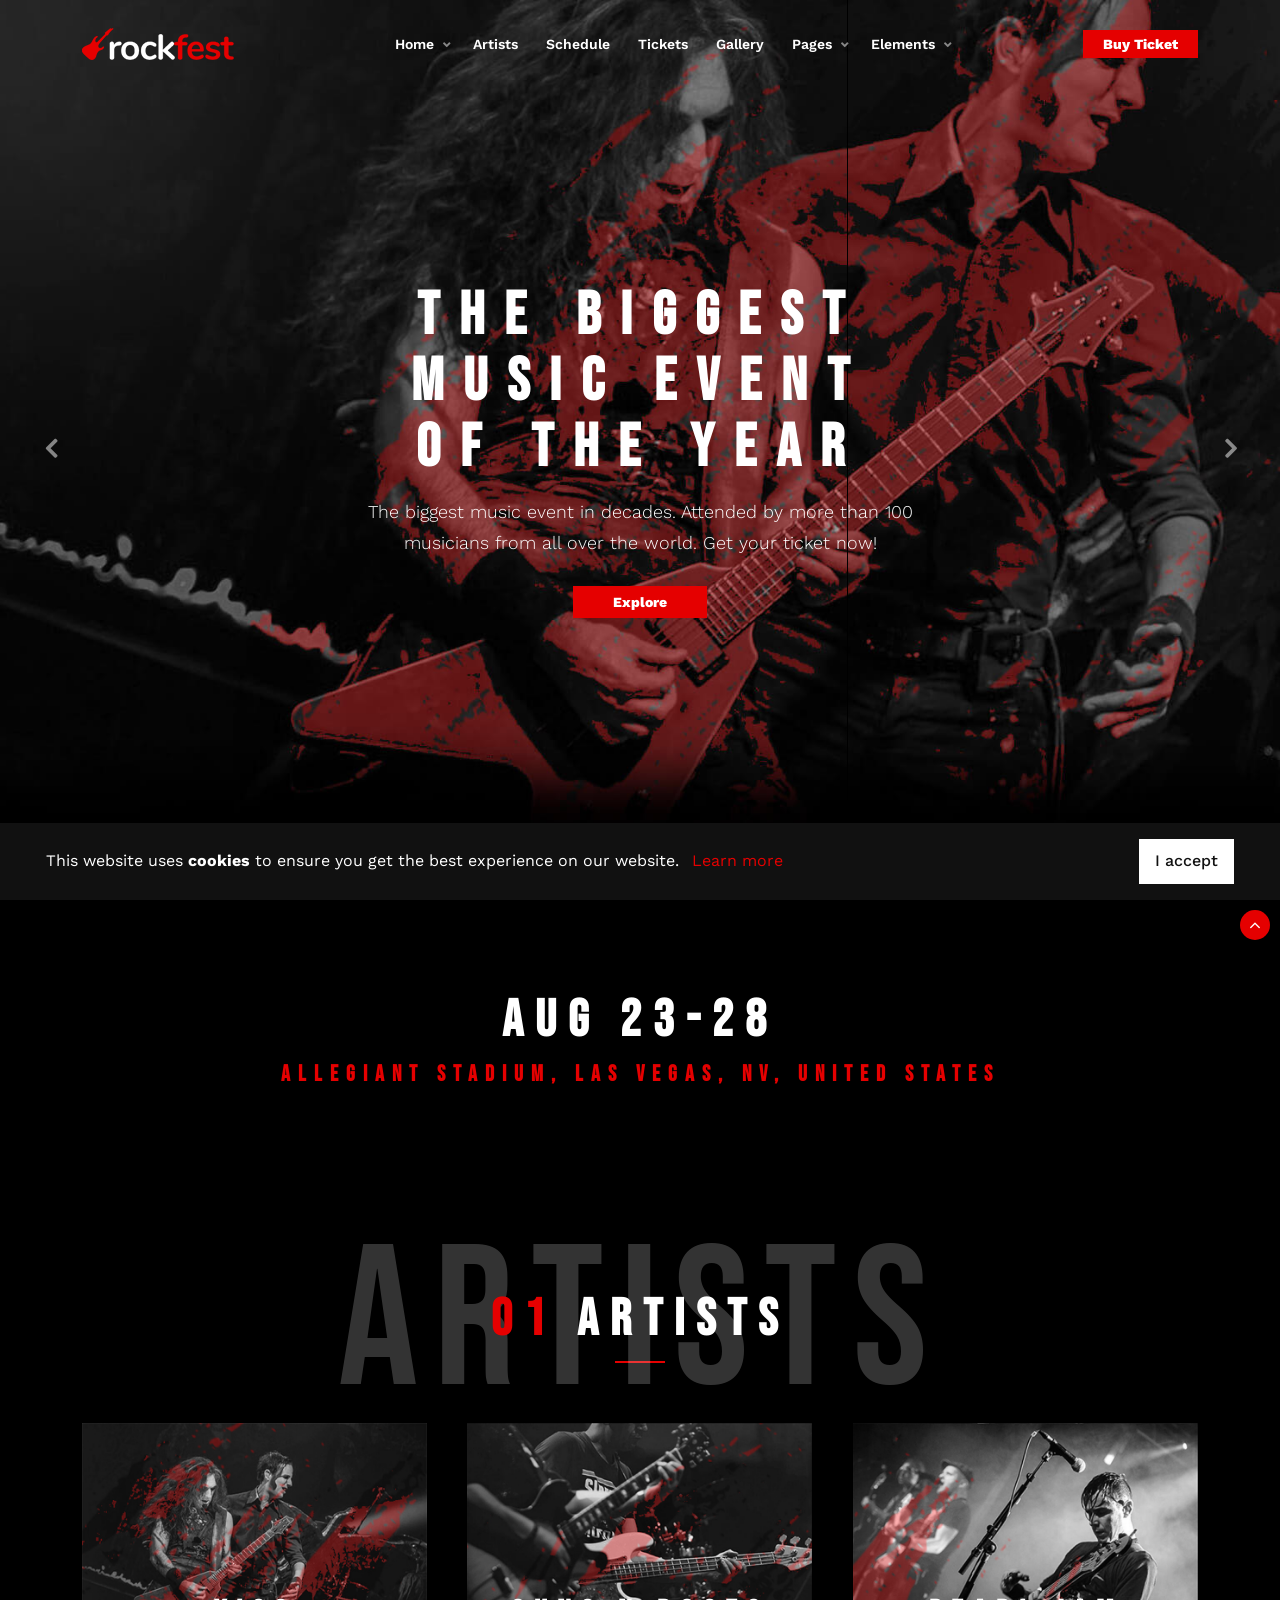
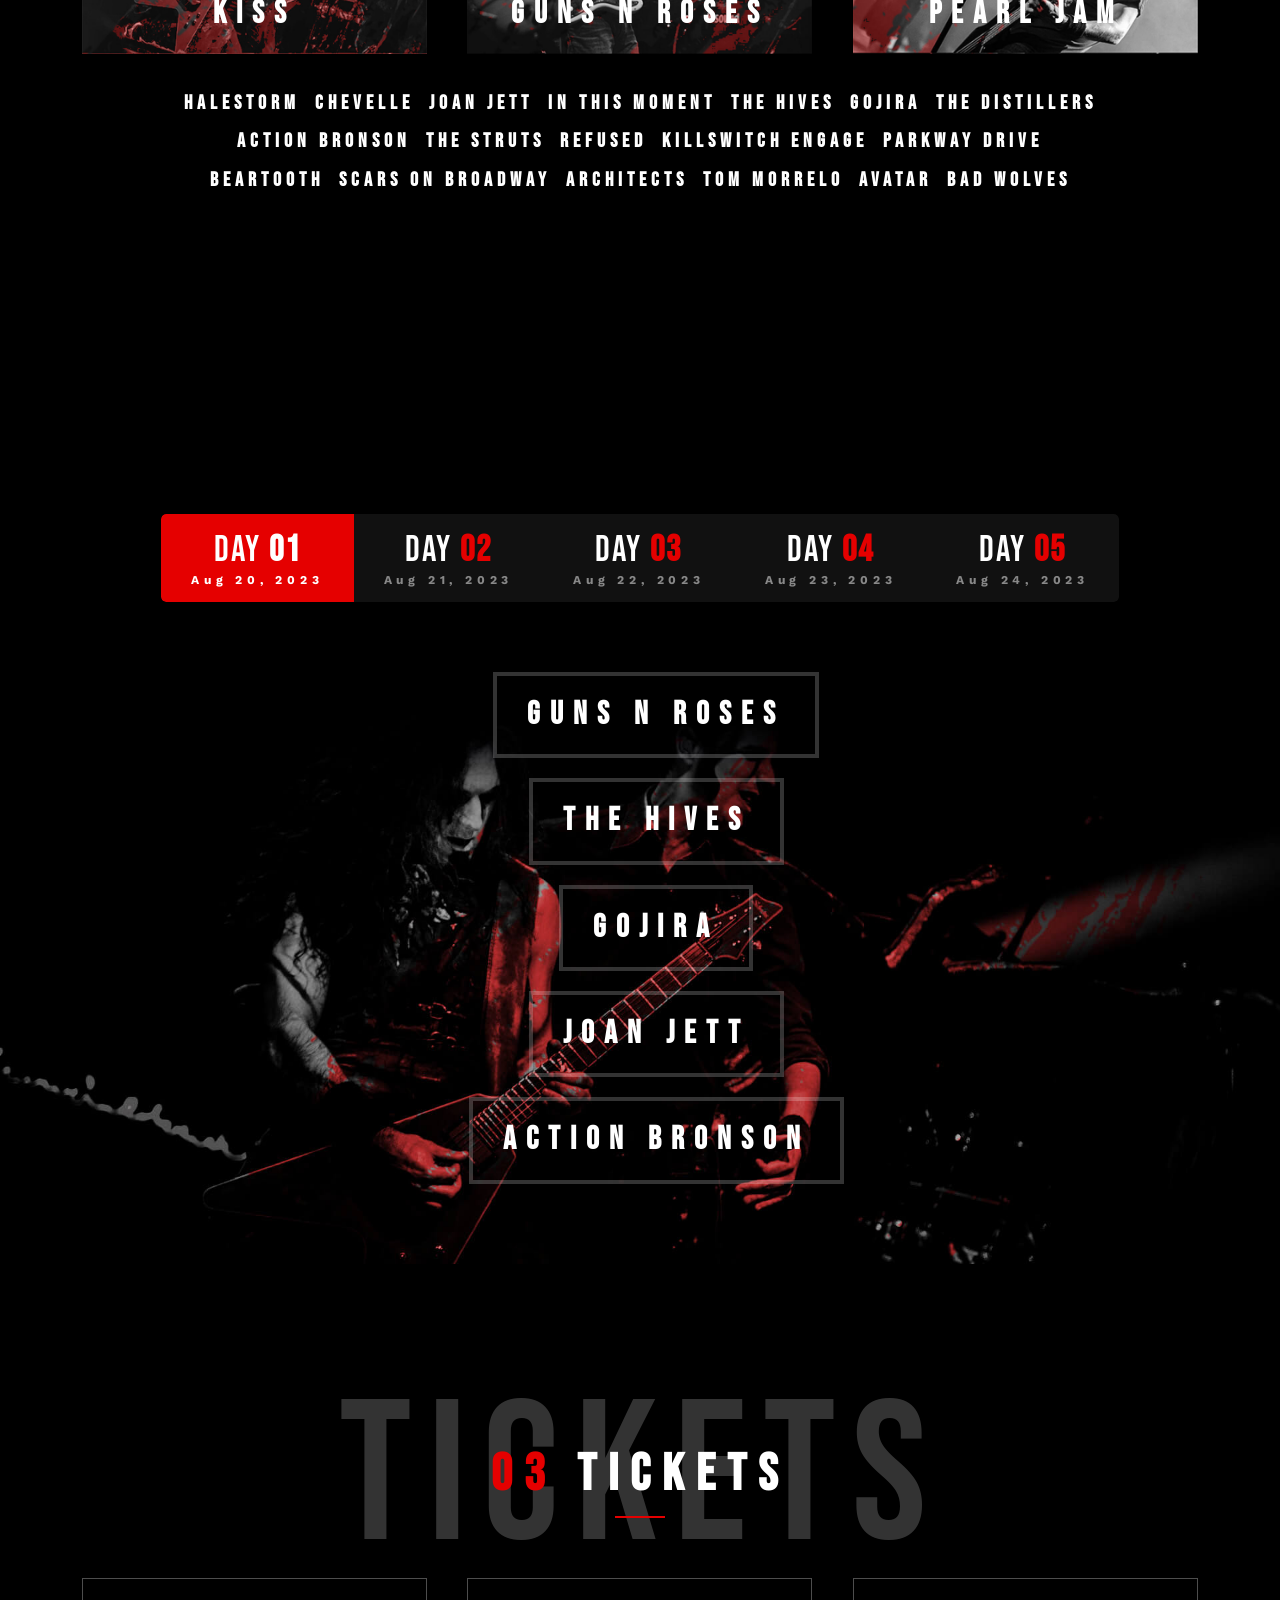
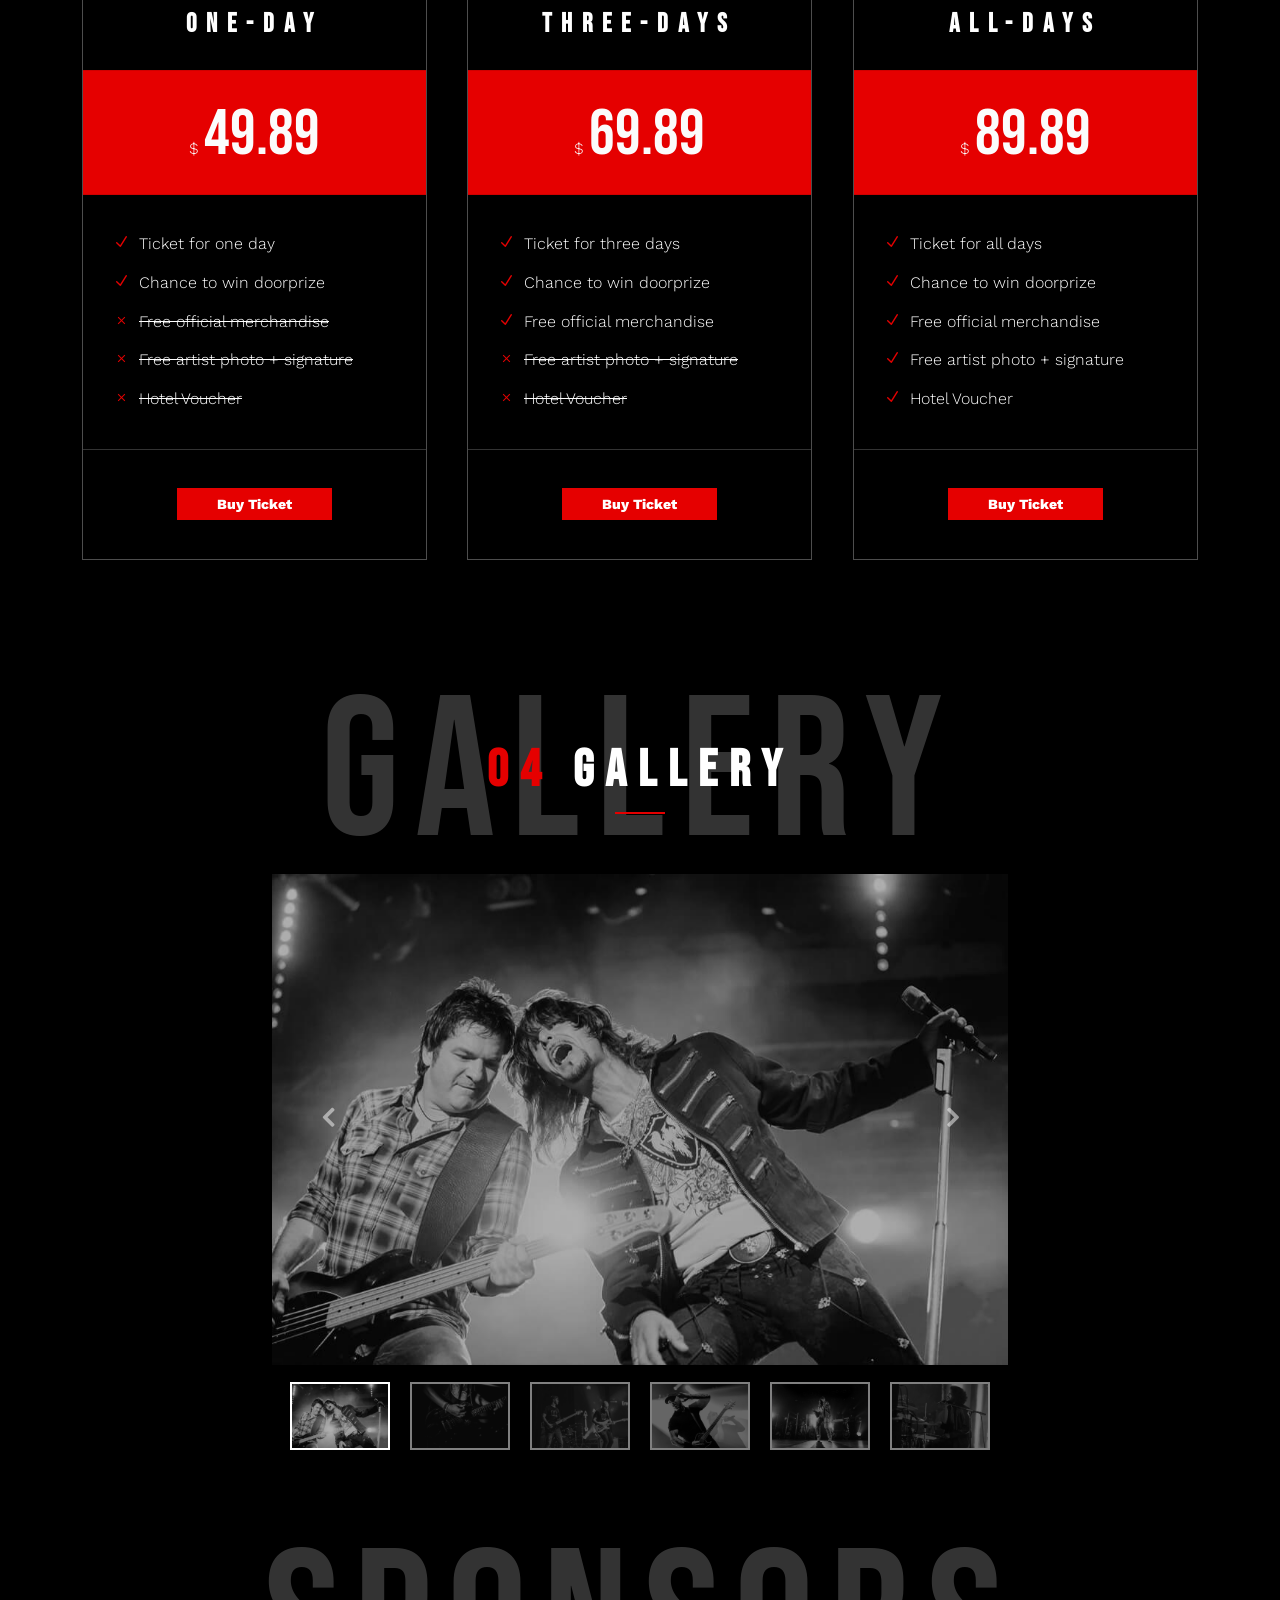
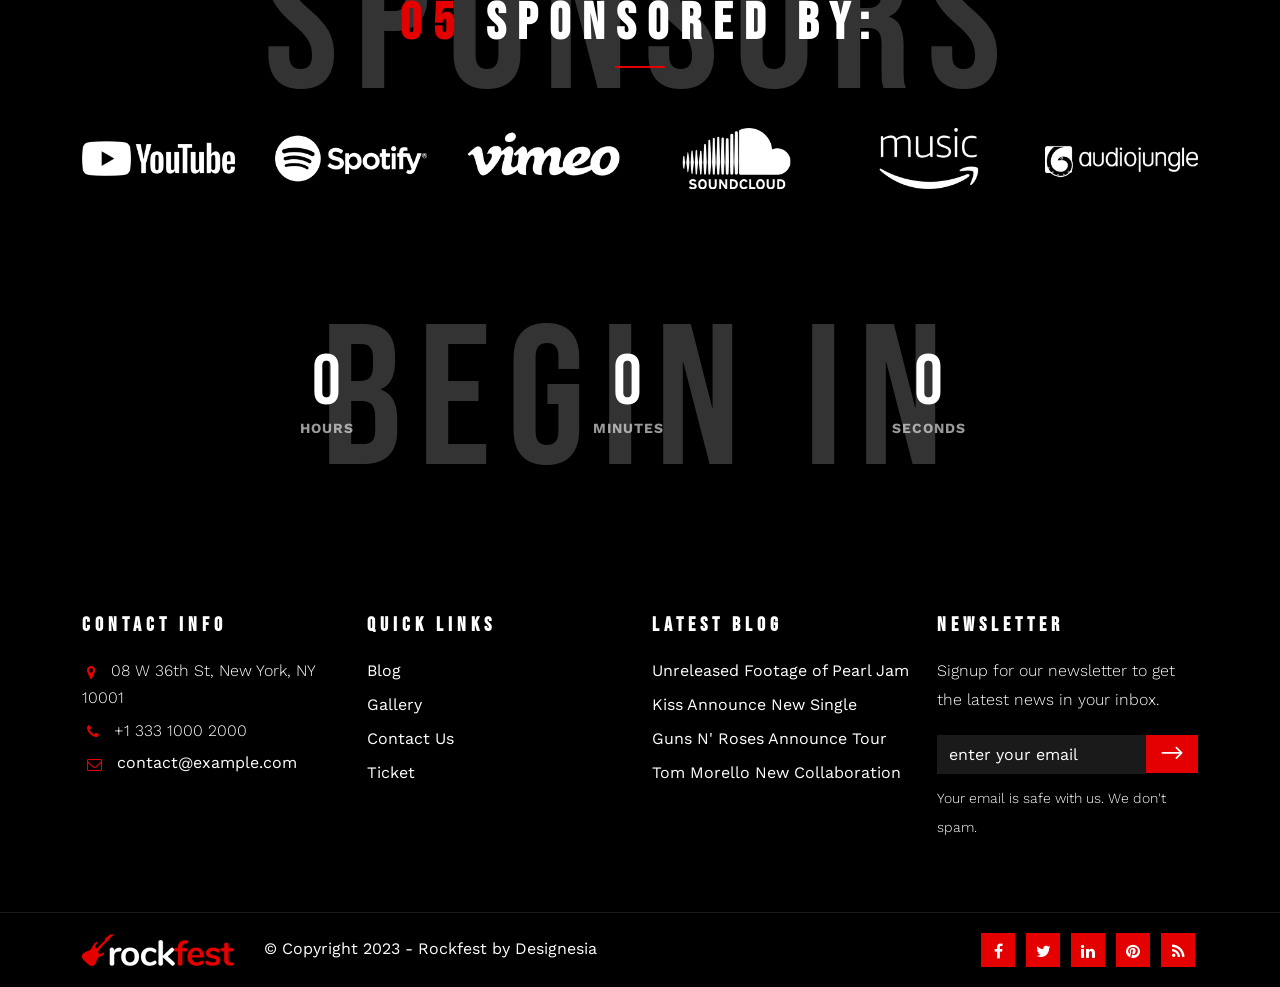
==== UI/index.html @ 18165d4e "intital commit ui" ====
<!DOCTYPE html>
<html lang="zxx">

<head>
    <title>Rockfest - Music Festival Event, DJ Concert and Night Club Website Template</title>
    <link rel="icon" href="images/icon.png" type="image/gif" sizes="16x16">
    <meta content="text/html;charset=utf-8" http-equiv="Content-Type">
    <meta content="width=device-width, initial-scale=1.0" name="viewport" />
    <meta content="Rockfest - Music Festival Event, DJ Concert and Night Club Website Template" name="description" />
    <meta content="" name="keywords" />
    <meta content="" name="author" />
    <!-- CSS Files
    ================================================== -->
    <link id="bootstrap" href="css/bootstrap.min.css" rel="stylesheet" type="text/css" />
    <link id="bootstrap-grid" href="css/bootstrap-grid.min.css" rel="stylesheet" type="text/css" />
    <link id="bootstrap-reboot" href="css/bootstrap-reboot.min.css" rel="stylesheet" type="text/css" />
    <link href="css/animate.css" rel="stylesheet" type="text/css" />
    <link href="css/owl.carousel.css" rel="stylesheet" type="text/css" />
    <link href="css/owl.theme.css" rel="stylesheet" type="text/css" />
    <link href="css/owl.transitions.css" rel="stylesheet" type="text/css" />
    <link href="css/magnific-popup.css" rel="stylesheet" type="text/css" />
    <link href="css/jquery.countdown.css" rel="stylesheet" type="text/css" />
    <link id="mdb" href="css/mdb.min.css" rel="stylesheet" type="text/css" />
    <link href="css/style.css" rel="stylesheet" type="text/css" />
    <!-- color scheme -->
    <link id="colors" href="css/colors/scheme-01.css" rel="stylesheet" type="text/css" />
    <link href="css/coloring.css" rel="stylesheet" type="text/css" />
</head>

<body class="dark-scheme">
    <div id="wrapper">
        <div id="preloader">
            <div class="preloader1"></div>
        </div>
        <!-- header begin -->
        <header class="transparent">
            <div class="container">
                <div class="row">
                    <div class="col-md-12">
                        <div class="de-flex sm-pt10">
                            <div class="de-flex-col">
                                <div class="de-flex-col">
                                    <!-- logo begin -->
                                    <div id="logo">
                                        <a href="index.html">
                                            <img alt="" src="images/logo.png" />
                                        </a>
                                    </div>
                                    <!-- logo close -->
                                </div>
                                <div class="de-flex-col">
                                </div>
                            </div>
                            <div class="de-flex-col header-col-mid">
                                <!-- mainmenu begin -->
                                <ul id="mainmenu">
                                    <li><a href="#de-carousel">Home</a>
                                        <ul>
                                            <li><a href="index.html">Rockfest</a></li>
                                            <li><a href="02_djfest-index.html">DJFest</a></li>
                                            <li><a href="03_electrofest-index.html">Electrofest</a></li>
                                        </ul>
                                    </li>                                   
                                    <li><a href="#section-artists">Artists</a></li>                  
                                    <li><a href="#section-schedule">Schedule</a></li>             
                                    <li><a href="#section-tickets">Tickets</a></li>
                                    <li><a href="#section-gallery">Gallery</a></li>
                                    <li><a href="#">Pages</a>
                                        <ul>
                                            <li><a href="01_rockfest-blog.html">Blog</a></li>
                                            <li><a href="01_rockfest-contact.html">Contact</a></li>
                                            <li><a href="01_rockfest-gallery.html">Gallery</a></li>
                                        </ul>
                                    </li>
                                    <li><a href="#">Elements</a>
                                        <ul>
                                            <li><a href="icons-elegant.html">Icons Elegant</a></li>
                                            <li><a href="icons-etline.html">Icons Etline</a></li>
                                            <li><a href="icons-font-awesome.html">Icons Font Awesome</a></li>
                                            <li><a href="popover.html">Popover</a></li>
                                            <li><a href="tabs.html">Tabs</a></li>
                                            <li><a href="tooltips.html">Tooltips</a></li>
                                        </ul>
                                    </li>
                                </ul>
                            </div>
                            <div class="de-flex-col">
                                <div class="menu_side_area">
                                    <a href="#section-tickets" class="btn-main"><i class="fa fa-sign-in"></i><span>Buy Ticket</span></a>
                                    <span id="menu-btn"></span>
                                </div>
                            </div>
                        </div>
                    </div>
                </div>
            </div>
        </header>
        <!-- header close -->
        <!-- content begin -->
        <div class="no-bottom no-top" id="content">
            <div id="top"></div>
            <!-- Carousel wrapper -->
            <section id="de-carousel" class="no-top no-bottom carousel slide carousel-fade shadow-2-strong" data-mdb-ride="carousel">
                <!-- Indicators -->
                <ol class="carousel-indicators">
                    <li data-mdb-target="#de-carousel" data-mdb-slide-to="0" class="active"></li>
                    <li data-mdb-target="#de-carousel" data-mdb-slide-to="1"></li>
                    <li data-mdb-target="#de-carousel" data-mdb-slide-to="2"></li>
                </ol>
                <!-- Inner -->
                <div class="carousel-inner">
                    <!-- Single item -->
                    <div class="carousel-item active" data-bgimage="url(images/slider/1.jpg)">
                        <div class="mask">
                            <div class="d-flex justify-content-center align-items-center h-100">
                                <div class="container text-white text-center">
                                    <div class="row">
                                        <div class="col-md-6 offset-md-3">
                                            <h1 class="mb-3 wow fadeInUp">The Biggest Music Event of the Year</h1>
                                            <p class="lead wow fadeInUp" data-wow-delay=".3s">The biggest music event in decades. Attended by more than 100 musicians from all over the world. Get your ticket now!</p>
                                            <div class="spacer-10"></div>
                                            <a href="#section-artists" class="btn-main wow fadeInUp" data-wow-delay=".6s">Explore</a>
                                        </div>
                                    </div>
                                </div>
                            </div>
                        </div>
                    </div>
                    <!-- Single item -->
                    <div class="carousel-item" data-bgimage="url(images/slider/2.jpg)">
                        <div class="mask">
                            <div class="d-flex justify-content-center align-items-center h-100 wow f">
                                <div class="container text-white text-center">
                                    <div class="row">
                                        <div class="col-md-6 offset-md-3">
                                            <h1 class="mb-3 wow fadeInUp">Be a part of musical history</h1>
                                            <p class="lead wow fadeInUp" data-wow-delay=".3s">The biggest music event in decades. Attended by more than 100 musicians from all over the world. Get your ticket now!</p>
                                            <div class="spacer-10"></div>
                                            <a href="#section-artists" class="btn-main wow fadeInUp" data-wow-delay=".6s">Explore</a>
                                        </div>
                                    </div>
                                </div>
                            </div>
                        </div>
                    </div>
                </div>
                <!-- Inner -->
                <!-- Controls -->
                <a class="carousel-control-prev" href="#de-carousel" role="button" data-mdb-slide="prev">
                    <span class="carousel-control-prev-icon" aria-hidden="true"></span>
                    <span class="sr-only">Previous</span>
                </a>
                <a class="carousel-control-next" href="#de-carousel" role="button" data-mdb-slide="next">
                    <span class="carousel-control-next-icon" aria-hidden="true"></span>
                    <span class="sr-only">Next</span>
                </a>
            </section>
            <!-- Carousel wrapper -->
            <section id="section-date">
                <div class="container">
                    <div class="row g-custom-x align-items-center">
                        <div class="col-lg-12">
                            <div class="text-center">
                                <h2 class="wow fadeInUp" data-wow-delay="0s">Aug 23-28</h2>
                                <h3 class="wow fadeInUp" data-wow-delay=".2s"><span class="id-color">Allegiant Stadium, Las Vegas, NV, United States</span>
                            </div>
                        </div>
                    </div>
                </div>
            </section>
            <section id="section-artists">
                <div class="container">
                    <div class="row g-custom-x align-items-center">
                        <div class="col-lg-12">
                            <div class="text-center">
                                <div class="wm wow slideInUp">Artists</div>
                                <h2 class="wow fadeInUp" data-wow-delay=".2s"><span class="id-color">01</span> Artists</h2>
                                <div class="small-border bg-color-2"></div>
                                <div class="spacer-single"></div>
                            </div>
                        </div>
                        <div class="col-md-4">
                            <div class="de-image-text s2 wow flipInY">
                                <a href="#" class="d-text">
                                    <h3>Kiss</h3>
                                </a>
                                <img src="images/misc/featured-1.jpg" class="img-fluid" alt="">
                            </div>
                        </div>
                        <div class="col-md-4">
                            <div class="de-image-text s2 wow flipInY">
                                <a href="#" class="d-text">
                                    <h3>Guns n Roses</h3>
                                </a>
                                <img src="images/misc/featured-2.jpg" class="img-fluid" alt="">
                            </div>
                        </div>
                        <div class="col-md-4">
                            <div class="de-image-text s2 wow flipInY">
                                <a href="#" class="d-text">
                                    <h3>Pearl Jam</h3>
                                </a>
                                <img src="images/misc/featured-3.jpg" class="img-fluid" alt="">
                            </div>
                        </div>
                    </div>
                    <div class="row">
                        <div class="col-md-10 offset-md-1 text-center">
                            <div class="spacer-single"></div>
                            <ul class="list-inline-style-1">
                                <li>Halestorm</li>
                                <li>Chevelle</li>
                                <li>Joan Jett</li>
                                <li>In This Moment</li>
                                <li>The Hives</li>
                                <li>Gojira</li>
                                <li>The Distillers</li>
                                <li>Action Bronson</li>
                                <li>The Struts</li>
                                <li>Refused</li>
                                <li>Killswitch Engage</li>
                                <li>Parkway Drive</li>
                                <li>Beartooth</li>
                                <li>Scars on Broadway</li>
                                <li>Architects</li>
                                <li>Tom Morrelo</li>
                                <li>Avatar</li>
                                <li>Bad Wolves</li>
                            </ul>
                        </div>
                    </div>
                </div>
            </section>
            <section id="section-schedule" aria-label="section-services-tab">
                <div class="container-fluid">
                    <div class="row">
                        <div class="col-lg-12">
                            <div class="text-center">
                                <div class="wm wow slideInUp">Schedule</div>
                                <h2 class="wow fadeInUp" data-wow-delay=".2s"><span class="id-color">02</span> Schedule</h2>
                                <div class="small-border bg-color wow zoomIn" data-wow-delay=".4s"></div>
                            </div>
                        </div>
                        <div class="spacer-single"></div>
                        <div class="col-md-12">
                            <div class="de_tab tab_style_4 text-center">
                                <ul class="de_nav de_nav_dark">
                                    <li class="active" data-link="#section-services-tab">
                                        <h3>Day <span>01</span></h3>
                                        <h4>Aug 20, 2023</h4>
                                    </li>
                                    <li data-link="#section-services-tab">
                                        <h3>Day <span>02</span></h3>
                                        <h4>Aug 21, 2023</h4>
                                    </li>
                                    <li data-link="#section-services-tab">
                                        <h3>Day <span>03</span></h3>
                                        <h4>Aug 22, 2023</h4>
                                    </li>
                                    <li data-link="#section-services-tab">
                                        <h3>Day <span>04</span></h3>
                                        <h4>Aug 23, 2023</h4>
                                    </li>
                                    <li data-link="#section-services-tab">
                                        <h3>Day <span>05</span></h3>
                                        <h4>Aug 24, 2023</h4>
                                    </li>
                                </ul>
                                <div class="de_tab_content text-left">
                                    <div id="tab1" class="tab_single_content" data-bgimage="url(images/background/t1.jpg) top">
                                        <div class="row">
                                            <div class="col-md-12 text-center">
                                                <ul class="list-boxed-s1">
                                                    <li>
                                                        <h3>Guns N Roses</h3><span></span>
                                                    </li>
                                                    <li>
                                                        <h3>The Hives</h3><span></span>
                                                    </li>
                                                    <li>
                                                        <h3>Gojira</h3><span></span>
                                                    </li>
                                                    <li>
                                                        <h3>Joan Jett</h3><span></span>
                                                    </li>
                                                    <li>
                                                        <h3>Action Bronson</h3><span></span>
                                                    </li>
                                                </ul>
                                            </div>
                                        </div>
                                    </div>
                                    <div id="tab2" class="tab_single_content" data-bgimage="url(images/background/t2.jpg) top">
                                        <div class="row">
                                            <div class="col-md-12 text-center">
                                                <ul class="list-boxed-s1">
                                                    <li>
                                                        <h3>Kiss</h3><span></span>
                                                    </li>
                                                    <li>
                                                        <h3>The Distillers</h3><span></span>
                                                    </li>
                                                    <li>
                                                        <h3>Halestorm</h3><span></span>
                                                    </li>
                                                    <li>
                                                        <h3>Chevelle</h3><span></span>
                                                    </li>
                                                    <li>
                                                        <h3>In This Moment</h3><span></span>
                                                    </li>
                                                </ul>
                                            </div>
                                        </div>
                                    </div>
                                    <div id="tab3" class="tab_single_content" data-bgimage="url(images/background/t3.jpg) top">
                                        <div class="row">
                                            <div class="col-md-12 text-center">
                                                <ul class="list-boxed-s1">
                                                    <li>
                                                        <h3>Pearl Jam</h3><span></span>
                                                    </li>
                                                    <li>
                                                        <h3>Killswitch Engage</h3><span></span>
                                                    </li>
                                                    <li>
                                                        <h3>The Struts</h3><span></span>
                                                    </li>
                                                    <li>
                                                        <h3>Refused</h3><span></span>
                                                    </li>
                                                    <li>
                                                        <h3>Parkway Drive</h3><span></span>
                                                    </li>
                                                </ul>
                                            </div>
                                        </div>
                                    </div>
                                    <div id="tab4" class="tab_single_content" data-bgimage="url(images/background/t4.jpg) top">
                                        <div class="row">
                                            <div class="col-md-12 text-center">
                                                <ul class="list-boxed-s1">
                                                    <li>
                                                        <h3>Guns N Roses</h3><span></span>
                                                    </li>
                                                    <li>
                                                        <h3>Beartooth</h3><span></span>
                                                    </li>
                                                    <li>
                                                        <h3>Scars on Broadway</h3><span></span>
                                                    </li>
                                                    <li>
                                                        <h3>Architects</h3><span></span>
                                                    </li>
                                                    <li>
                                                        <h3>Tom Morrelo</h3><span></span>
                                                    </li>
                                                </ul>
                                            </div>
                                        </div>
                                    </div>
                                    <div id="tab5" class="tab_single_content" data-bgimage="url(images/background/t5.jpg) top">
                                        <div class="row">
                                            <div class="col-md-12 text-center">
                                                <ul class="list-boxed-s1">
                                                    <li>
                                                        <h3>Kiss</h3><span></span>
                                                    </li>
                                                    <li>
                                                        <h3>Pearl Jam</h3><span></span>
                                                    </li>
                                                    <li>
                                                        <h3>Guns N Roses</h3><span></span>
                                                    </li>
                                                    <li>
                                                        <h3>Avatar</h3><span></span>
                                                    </li>
                                                    <li>
                                                        <h3>Bad Wolves</h3><span></span>
                                                    </li>
                                                </ul>
                                            </div>
                                        </div>
                                    </div>
                                </div>
                            </div>
                        </div>
                    </div>
                </div>
            </section>
            <section id="section-tickets">
                <div class="container">
                    <div class="row">
                        <div class="col-md-12 text-center">
                            <div class="wm wow slideInUp">Tickets</div>
                            <h2 class="wow fadeInUp" data-wow-delay=".2s"><span class="id-color">03</span> Tickets</h2>
                            <div class="small-border bg-color wow zoomIn" data-wow-delay=".4s"></div>
                        </div>
                        <div class="spacer-single"></div>
                    </div>
                    <div class="row g-custom-x">
                        <div class="col-lg-4 col-md-6 col-sm-12">
                            <div class="pricing-s1 mb-sm-30 wow flipInY">
                                <div class="top text-center">
                                    <h2>One-Day</h2>
                                </div>
                                <div class="mid text-center bg-color-secondary text-light">
                                    <p class="price">
                                        <span class="currency">$</span>
                                        <span class="m opt-1">49.89</span>
                                    </p>
                                </div>
                                <div class="bottom">
                                    <ul>
                                        <li><i class="icon_check"></i>Ticket for one day</li>
                                        <li><i class="icon_check"></i>Chance to win doorprize</li>
                                        <li><i class="icon_close"></i><s>Free official merchandise</s></li>
                                        <li><i class="icon_close"></i><s>Free artist photo + signature</s></li>
                                        <li><i class="icon_close"></i><s>Hotel Voucher</s></li>
                                    </ul>
                                </div>
                                <div class="action text-center">
                                    <a href="01_rockfest-ticket.html" class="btn-main">Buy Ticket</a>
                                </div>
                            </div>
                        </div>
                        <div class="col-lg-4 col-md-6 col-sm-12">
                            <div class="pricing-s1 mb-sm-30 wow flipInY">
                                <div class="top text-center">
                                    <h2>Three-Days</h2>
                                </div>
                                <div class="mid text-center bg-color-secondary text-light">
                                    <p class="price">
                                        <span class="currency">$</span>
                                        <span class="m opt-1">69.89</span>
                                    </p>
                                </div>
                                <div class="bottom">
                                    <ul>
                                        <li><i class="icon_check"></i>Ticket for three days</li>
                                        <li><i class="icon_check"></i>Chance to win doorprize</li>
                                        <li><i class="icon_check"></i>Free official merchandise</li>
                                        <li><i class="icon_close"></i><s>Free artist photo + signature</s></li>
                                        <li><i class="icon_close"></i><s>Hotel Voucher</s></li>
                                    </ul>
                                </div>
                                <div class="action text-center">
                                    <a href="01_rockfest-ticket.html" class="btn-main">Buy Ticket</a>
                                </div>
                            </div>
                        </div>
                        <div class="col-lg-4 col-md-6 col-sm-12">
                            <div class="pricing-s1 mb-sm-30 wow flipInY">
                                <div class="top text-center">
                                    <h2>All-Days</h2>
                                </div>
                                <div class="mid text-center bg-color-secondary text-light">
                                    <p class="price">
                                        <span class="currency">$</span>
                                        <span class="m opt-1">89.89</span>
                                    </p>
                                </div>
                                <div class="bottom">
                                    <ul>
                                        <li><i class="icon_check"></i>Ticket for all days</li>
                                        <li><i class="icon_check"></i>Chance to win doorprize</li>
                                        <li><i class="icon_check"></i>Free official merchandise</li>
                                        <li><i class="icon_check"></i>Free artist photo + signature</li>
                                        <li><i class="icon_check"></i>Hotel Voucher</li>
                                    </ul>
                                </div>
                                <div class="action text-center">
                                    <a href="01_rockfest-ticket.html" class="btn-main">Buy Ticket</a>
                                </div>
                            </div>
                        </div>
                    </div>
                </div>
            </section>
            <section id="section-gallery">
                <div class="container">
                    <div class="row">
                        <div class="col-md-12 text-center">
                            <div class="wm wow slideInUp">Gallery</div>
                            <h2 class="wow fadeInUp" data-wow-delay=".2s"><span class="id-color">04</span> Gallery</h2>
                            <div class="small-border bg-color wow zoomIn" data-wow-delay=".4s"></div>
                        </div>
                        <div class="spacer-single"></div>
                    </div>
                    <div class="row">
                        <div class="col-md-8 offset-md-2">
                            <div id="carouselExampleIndicators" class="carousel slide carousel-fade wow flipInY" data-mdb-ride="carousel">
                                <!-- Slides -->
                                <div class="carousel-inner mb-5">
                                    <div class="carousel-item active">
                                        <img src="images/gallery/1.jpg" class="d-block w-100" alt="" />
                                    </div>
                                    <div class="carousel-item">
                                        <img src="images/gallery/2.jpg" class="d-block w-100" alt="" />
                                    </div>
                                    <div class="carousel-item">
                                        <img src="images/gallery/3.jpg" class="d-block w-100" alt="" />
                                    </div>
                                    <div class="carousel-item">
                                        <img src="images/gallery/4.jpg" class="d-block w-100" alt="" />
                                    </div>
                                    <div class="carousel-item">
                                        <img src="images/gallery/5.jpg" class="d-block w-100" alt="" />
                                    </div>
                                    <div class="carousel-item">
                                        <img src="images/gallery/6.jpg" class="d-block w-100" alt="" />
                                    </div>

                                </div>
                                <!-- Slides -->
                                <!-- Controls -->
                                <button class="carousel-control-prev" type="button" data-mdb-target="#carouselExampleIndicators" data-mdb-slide="prev">
                                    <span class="carousel-control-prev-icon" aria-hidden="true"></span>
                                    <span class="visually-hidden">Previous</span>
                                </button>
                                <button class="carousel-control-next" type="button" data-mdb-target="#carouselExampleIndicators" data-mdb-slide="next">
                                    <span class="carousel-control-next-icon" aria-hidden="true"></span>
                                    <span class="visually-hidden">Next</span>
                                </button>
                                <!-- Controls -->
                                <!-- Thumbnails -->
                                <div class="carousel-indicators" style="margin-bottom: -20px;">
                                    <button type="button" data-mdb-target="#carouselExampleIndicators" data-mdb-slide-to="0" class="active" aria-current="true" aria-label="Slide 1" style="width: 100px;">
                                        <img class="d-block w-100 img-fluid" src="images/gallery/1.jpg" alt="" />
                                    </button>
                                    <button type="button" data-mdb-target="#carouselExampleIndicators" data-mdb-slide-to="1" aria-label="Slide 2" style="width: 100px;">
                                        <img class="d-block w-100 img-fluid" src="images/gallery/2.jpg" alt="" />
                                    </button>
                                    <button type="button" data-mdb-target="#carouselExampleIndicators" data-mdb-slide-to="2" aria-label="Slide 3" style="width: 100px;">
                                        <img class="d-block w-100 img-fluid" src="images/gallery/3.jpg" alt="" />
                                    </button>
                                    <button type="button" data-mdb-target="#carouselExampleIndicators" data-mdb-slide-to="3" aria-label="Slide 4" style="width: 100px;">
                                        <img class="d-block w-100 img-fluid" src="images/gallery/4.jpg" alt="" />
                                    </button>
                                    <button type="button" data-mdb-target="#carouselExampleIndicators" data-mdb-slide-to="4" aria-label="Slide 5" style="width: 100px;">
                                        <img class="d-block w-100 img-fluid" src="images/gallery/5.jpg" alt="" />
                                    </button>
                                    <button type="button" data-mdb-target="#carouselExampleIndicators" data-mdb-slide-to="5" aria-label="Slide 6" style="width: 100px;">
                                        <img class="d-block w-100 img-fluid" src="images/gallery/6.jpg" alt="" />
                                    </button>
                                </div>
                                <!-- Thumbnails -->
                            </div>
                        </div>
                    </div>
                </div>
            </section>
            <section>
                <div class="container">
                    <div class="row">
                        <div class="col-md-12 text-center">
                            <div class="wm wow slideInUp">Sponsors</div>
                            <h2 class="wow fadeInUp" data-wow-delay=".2s"><span class="id-color">05</span> Sponsored by:</h2>
                            <div class="small-border bg-color wow zoomIn" data-wow-delay=".4s"></div>
                        </div>
                        <div class="spacer-single"></div>
                    </div>
                    <div class="row g-custom-x">
                        <div class="col-lg-2 col-md-4 col-6 mb-sm-30">
                            <img src="images/sponsors/logo-1.png" class="img-fluid" alt="">
                        </div>
                        <div class="col-lg-2 col-md-4 col-6 mb-sm-30">
                            <img src="images/sponsors/logo-2.png" class="img-fluid" alt="">
                        </div>
                        <div class="col-lg-2 col-md-4 col-6 mb-sm-30">
                            <img src="images/sponsors/logo-3.png" class="img-fluid" alt="">
                        </div>
                        <div class="col-lg-2 col-md-4 col-6 mb-sm-30">
                            <img src="images/sponsors/logo-4.png" class="img-fluid" alt="">
                        </div>
                        <div class="col-lg-2 col-md-4 col-6 mb-sm-30">
                            <img src="images/sponsors/logo-5.png" class="img-fluid" alt="">
                        </div>
                        <div class="col-lg-2 col-md-4 col-6 mb-sm-30">
                            <img src="images/sponsors/logo-6.png" class="img-fluid" alt="">
                        </div>
                    </div>
                </div>
            </section>
            <section id="section-countdown" aria-label="section">
                <div class="container">
                    <div class="row">
                        <div class="col-md-10 offset-md-1">
                            <div class="wm wow slideInUp">Begin in</div>
                            <div id="defaultCountdown" class="wow fadeInUp" data-wow-delay=".2s"></div>
                        </div>
                    </div>
                </div>
            </section>
        </div>
        <!-- content close -->
        <a href="#" id="back-to-top"></a>
        <!-- footer begin -->
        <footer>
            <div class="container">
                <div class="row">
                    <div class="col-md-3 col-sm-6 col-xs-1">
                        <div class="widget">
                            <h5>Contact Info</h5>
                            <address class="s1">
                                <span><i class="id-color fa fa-map-marker fa-lg"></i>08 W 36th St, New York, NY 10001</span>
                                <span><i class="id-color fa fa-phone fa-lg"></i>+1 333 1000 2000</span>
                                <span><i class="id-color fa fa-envelope-o fa-lg"></i><a href="mailto:contact@example.com">contact@example.com</a></span>
                            </address>
                        </div>
                    </div>
                    <div class="col-md-3 col-sm-6 col-xs-1">
                        <div class="widget">
                            <h5>Quick Links</h5>
                            <ul>
                                <li><a href="01_rockfest-blog.html">Blog</a></li>
                                <li><a href="01_rockfest-gallery.html">Gallery</a></li>
                                <li><a href="01_rockfest-contact.html">Contact Us</a></li>
                                <li><a href="#section-tickets">Ticket</a></li>
                            </ul>
                        </div>
                    </div>
                    <div class="col-md-3 col-sm-6 col-xs-1">
                        <div class="widget">
                            <h5>Latest Blog</h5>
                            <ul>
                                <li><a href="01_rockfest-blog-single.html">Unreleased Footage of Pearl Jam</a></li>
                                <li><a href="01_rockfest-blog-single.html">Kiss Announce New Single</a></li>
                                <li><a href="01_rockfest-blog-single.html">Guns N' Roses Announce Tour</a></li>
                                <li><a href="01_rockfest-blog-single.html">Tom Morello New Collaboration</a></li>
                            </ul>
                        </div>
                    </div>
                    <div class="col-md-3 col-sm-6 col-xs-1">
                        <div class="widget">
                            <h5>Newsletter</h5>
                            <p>Signup for our newsletter to get the latest news in your inbox.</p>
                            <form action="blank.php" class="row form-dark" id="form_subscribe" method="post" name="form_subscribe">
                                <div class="col text-center">
                                    <input class="form-control" id="txt_subscribe" name="txt_subscribe" placeholder="enter your email" type="text" /> <a href="#" id="btn-subscribe"><i class="arrow_right bg-color-secondary"></i></a>
                                    <div class="clearfix"></div>
                                </div>
                            </form>
                            <div class="spacer-10"></div>
                            <small>Your email is safe with us. We don't spam.</small>
                        </div>
                    </div>
                </div>
            </div>
            <div class="subfooter">
                <div class="container">
                    <div class="row">
                        <div class="col-md-12">
                            <div class="de-flex">
                                <div class="de-flex-col">
                                    <a href="index.html">
                                        <img alt="" class="f-logo" src="images/logo.png" /><span class="copy">&copy; Copyright 2023 - Rockfest by Designesia</span>
                                    </a>
                                </div>
                                <div class="de-flex-col">
                                    <div class="social-icons">
                                        <a href="#"><i class="fa fa-facebook fa-lg"></i></a>
                                        <a href="#"><i class="fa fa-twitter fa-lg"></i></a>
                                        <a href="#"><i class="fa fa-linkedin fa-lg"></i></a>
                                        <a href="#"><i class="fa fa-pinterest fa-lg"></i></a>
                                        <a href="#"><i class="fa fa-rss fa-lg"></i></a>
                                    </div>
                                </div>
                            </div>
                        </div>
                    </div>
                </div>
            </div>
        </footer>
        <!-- footer close -->
    </div>

    <!-- Javascript Files
    ================================================== -->
    <script src="js/jquery.min.js"></script>
    <script src="js/bootstrap.min.js"></script>
    <script src="js/bootstrap.bundle.min.js"></script>
    <script src="js/wow.min.js"></script>
    <script src="js/jquery.isotope.min.js"></script>
    <script src="js/easing.js"></script>
    <script src="js/owl.carousel.js"></script>
    <script src="js/jquery.magnific-popup.min.js"></script>
    <script src="js/enquire.min.js"></script>
    <script src="js/jquery.plugin.js"></script>
    <script src="js/jquery.countTo.js"></script>
    <script src="js/jquery.countdown.js"></script>
    <script src="js/jquery.lazy.min.js"></script>
    <script src="js/jquery.lazy.plugins.min.js"></script>
    <script src="js/mdb.min.js"></script>
    <script src="js/jquery.countdown.js"></script>
    <script src="js/countdown-custom.js"></script>
    <script src="js/cookit.js"></script>    
    <script src="js/designesia.js"></script>

    <!-- COOKIES PLUGIN  -->
     <script>
      $(document).ready(function() {
        $.cookit({
          backgroundColor: '#111111',
          messageColor: '#fff',
          linkColor: '#e50000',
          buttonColor: '#ffffff',
          messageText: "This website uses <b>cookies</b> to ensure you get the best experience on our website.",
          linkText: "Learn more",
          linkUrl: "index.html",
          buttonText: "I accept",
        });
      });
    </script>
</body>

</html>
---- UI/css/style.css ----
/* ================================================== */


/* Rockfest
/* created by designesia

@charset "utf-8";

/* ================================================== */


/* import custom fonts */


/* ================================================== */

@import url('https://fonts.googleapis.com/css2?family=Work+Sans:wght@200;300;400;500;600;700;800&display=swap');
@import url('https://fonts.googleapis.com/css2?family=Bebas+Neue:wght@200;300;400;500;600;700;800&display=swap');

/* ================================================== */


/* import fonts icon */


/* ================================================== */

@import url("../fonts/font-awesome/css/font-awesome.css");
@import url("../fonts/elegant_font/HTML_CSS/style.css");
@import url("../fonts/et-line-font/style.css");
@import url("../fonts/icofont/icofont.min.css");

* {
    --body-font: "Work Sans", Helvetica, Arial, sans-serif;
    --title-font: "Bebas Neue", Helvetica, Arial, sans-serif;
}

.g-custom{
    --bs-gutter-x: 40px;
    --bs-gutter-y: 40px;
}

.g-custom-x{
    --bs-gutter-x: 40px;
}

/* ================================================== */


/* body */


/* ================================================== */

html {
    overflow-x: hidden;
    padding: 0;
    margin: 0;
    background: #ffffff;
}

body {    
    font-family: var(--body-font);
    font-size: 16px;
    font-weight: 300;
    color: #404040;
    padding: 0;
    line-height: 1.8em;
    word-spacing: 0px;
}

.dark-scheme{
    color: #ffffff;
}

body.dark-scheme{
    background: #000000;
}

body.boxed {
    margin: 30px;
    overflow: hidden;
    border: solid 1px #eee;
}

body .owl-stage .owl-item {
    margin-bottom: 15px;
    
}

#wrapper {
    overflow: hidden;
}

.de-navbar-left #wrapper {
    overflow: visible;
}

a,
a:hover {
    text-decoration: none;
}

a.a-underline {
    display: inline-block;
    position: relative;
    overflow: hidden;
}

a.a-underline span {
    display: block;
    position: relative;
    left: 0;
    bottom: 0;
    border-bottom: solid 1px #333;
    width: 0;
}

a.a-underline:hover span {
    width: 100%;
}

/* ================================================== */


/*  header  */


/* ================================================== */

header {
    width: 100%;
    position: absolute;
    left: 0;
    z-index: 1001;
    background: #2b313f;
    margin: 0;
}

header.smaller.has-topbar {
    height: 105px;
}

header.header-s1 {
    top: 0;
}

header .info {
    display: none;
    color: #fff;
    padding: 10px 0 10px 0;
    width: 100%;
    z-index: 100;
    background: #242424;
}

header .info .col {
    display: inline-block;
    font-size: 12px;
}

header .info .col {
    padding-right: 30px;
}

header .info .col:last-child {
    padding-right: 0px;
}

header .info i {
    font-size: 14px;
    margin-right: 15px;
}

header .info .social.col {
    border: none;
}

header .info .social i {
    color: #fff;
    font-size: 14px;
    display: inline-block;
    float: none;
    padding: 0 10px 0 10px;
    margin: 0;
}

header .info strong {
    font-size: 12px;
}

header.header-bg {
    background: rgba(0, 0, 0, 0.5);
}

header.transparent {
    background: none;
}

body:not(.side-layout) header:not(.smaller):not(.header-mobile).header-light.transparent {
    background: rgba(255, 255, 255, 0.0);
}

header.autoshow {
    top: -120px;
    height: 70px !important;
}

header.autoshow.scrollOn,
header.autoshow.scrollOff {
    -o-transition: .5s;
    -ms-transition: .5s;
    -moz-transition: .5s;
    -webkit-transition: .5s;
    transition: .5s;
    outline: none;
}

header.autoshow.scrollOn {
    top: 0;
}

header.autoshow.scrollOff {
    top: -120px;
}

header div#logo {
    font-family: "Oswald", sans-serif;
    color: white;
    -webkit-transition: all 0.3s;
    -moz-transition: all 0.3s;
    -ms-transition: all 0.3s;
    -o-transition: all 0.3s;
    transition: all 0.3s;
}

header .logo-2 {
    display: none;
}

header .logo-scroll {
    display: none;
}

header .logo,
header .logo-2 {
    font-family: var(--body-font);
    color: #fff;
    font-size: 40px;
    font-weight: 300;
}

header .logo-2 {
    color: #333;
}

header.header-full nav {
    float: left;
}

header nav a {
    -webkit-transition: all 0.3s;
    -moz-transition: all 0.3s;
    -ms-transition: all 0.3s;
    -o-transition: all 0.3s;
    transition: all 0.3s;
}

header nav a:hover {
    color: #555;
}

header.smaller #mainmenu ul ul {
    top: 0px;
}

header.smaller {
    background: rgba(0, 0, 0, .8);
    position: fixed;
    top: 0px;
    padding: 0;
    border-bottom: solid 1px rgba(0, 0, 0, .1);
    /*
    -webkit-box-shadow: 0 4px 6px 0 rgba(10,10,10, 0.05);
    -moz-box-shadow: 0 4px 6px 0 rgba(10,10,10, 0.05);
    box-shadow: 0 4px 6px 0 rgba(10,10,10, 0.05);
    */
}

header.smaller.header-light,
header.header-mobile.header-light {
    border-bottom: solid 1px #d2d2d2;
}

header.smaller .btn-rsvp {
    height: 100px;
    padding-top: 55px;
}

.boxed header.smaller {
    margin-top: 0px;
}

header.smaller.scroll-light {
    background: #ffffff;
}

header.smaller.scroll-dark {
    background: #000000;
}

header.header-light .h-phone,
header.smaller.scroll-light .h-phone {
    color: #202020;
}

header:not(.header-light).smaller.scroll-light div#logo .logo {
    display: none;
}

header.smaller.scroll-light div#logo .logo-2 {
    display: inline-block;
}

header.smaller.scroll-light div#logo .logo-scroll {
    display: inline-block;
}

header.smaller.header-light div#logo .logo {
    display: none;
}

header.smaller.scroll-light .social-icons i {
    color: #333;
}

header.smaller.scroll-light #mainmenu li a,
header.smaller.scroll-light #mainmenu li.has-child:after {
    color: #333333;
}

header.smaller.scroll-light #mainmenu li li a:hover {
    color: #ffffff;
}

.logo-smaller div#logo {
    width: 150px;
    height: 30px;
    line-height: 65px;
    font-size: 30px;
}

.logo-smaller div#logo img {
    font-size: 30px;
}

.logo-smaller div#logo .logo-1 {
    display: none;
}

.logo-smaller div#logo .logo-2 {
    display: inline-block;
}

.logo-small {
    margin-bottom: 20px;
}

header.de_header_2 {
    height: 125px;
}

header.de_header_2.smaller {
    height: 70px;
}

header.de_header_2.smaller .info {
    position: absolute;
    opacity: 0;
    z-index: -1;
}

header.header-full {
    padding-left: 40px;
    padding-right: 40px;
}

header .header-row {
    text-align: center;
}

header .header-col {
    position: relative;
    height: 100%;
}

/* left col header */
header .header-col.left {
    float: left;
    padding: 0 30px 0 0;
    /* border-right:solid 1px rgba(255,255,255,.2); */
}

/* middle col header */
header .header-col.mid {
    float: right;
}

header .header-col.mid .social-icons {
    float: right;
    /* border-left:solid 1px rgba(255,255,255,.2); */
    padding: 0 30px 0 30px;
}


.header-col-right {
    text-align: right;
}


.de-navbar-left {
    background: #151618;
}

.de-navbar-left #logo {
    padding: 40px;
    text-align: center;
    width: 100%;
}

.de-navbar-left header {
    position: relative;
    display: block;
    width: 100%;
    height: 100%;
    left: 0;
    background: none;
    padding: 30px;
    padding-right: 20px;
}

.de-navbar-left header #mainmenu {
    float: none;
    margin: 0;
    padding: 0;
}

.de-navbar-left header #mainmenu>li {
    display: block;
    margin: 0;
    float: none;
    text-align: center;
    font-family: var(--body-font);
    letter-spacing: 5px;
    font-size: 14px;
    padding: 0;
    padding-top: 10px;
    padding-bottom: 10px;
    border-bottom: solid 1px rgba(255, 255, 255, .1);
}

.de_light.de-navbar-left header #mainmenu>li {
    border-bottom: solid 1px rgba(0, 0, 0, .05);
}

.de-navbar-left header #mainmenu>li>a {
    padding: 0;
    opacity: .5;
}

.de_light.de-navbar-left header #mainmenu>li>a {
    color: #222;
}

.de-navbar-left header #mainmenu>li a:hover {
    opacity: 1;
}

.de-navbar-left header #mainmenu>li>a:after {
    content: none;
}

.de-navbar-left header nav {
    float: none;
}

/* subheader */

#subheader {
    text-align: center;
    overflow: hidden;
    padding: 140px 0 140px 0;
    position: relative;
}

#subheader h1 {
    margin-top: 50px;
    margin-bottom: 10px;
}

#subheader.dark {
    background-color: #000000;
}

#subheader.dark h1 {
    color: #fff;
}

.de-navbar-left #subheader {
    padding-bottom: 120px;
}

#subheader .crumb {
    font-size: 14px;
    letter-spacing: 3px;
}

#subheader.text-light .crumb {
    color: #fff;
}

#subheader .small-border-deco {
    display: block;
    margin: 0 auto;
    margin-top: 20px;
    width: 100%;
    height: 1px;
    background: rgba(255, 255, 255, .1);
}

#subheader .small-border-deco span {
    display: block;
    margin: 0 auto;
    height: 2px;
    width: 100px;
}

#subheader.dark h2,
#subheader.dark h4 {
    color: #fff;
}

#subheader.dark h2 {
    font-size: 48px;
}

#subheader.s2 {
    text-align: left;
    padding: 120px 0 20px;
    border: solid 1px #ddd;
    border-left: none;
    border-right: none;
}

.rtl #subheader.s2{
    text-align: right;
}


#subheader.s2 h1,
#subheader.s2 .crumb {
    margin: 0;
    padding: 0;
}

#subheader.s2 .crumb {
    float: right;
    margin-top: 10px;
}

.rtl #subheader.s2 .crumb {
    float: left;
}

#subheader.sh-plain {
    padding: 100px 0 60px 0;
}

.de-navbar-left.de_light #subheader h1 {
    color: #222;
}

#profile_banner {
    min-height: 360px;
}

/* ================================================== */


/* navigation */


/* ================================================== */

#mainmenu {
    font-family: var(--body-font);
    font-weight: 600;
    font-size: 14px;
    margin: 0 auto;
    float: none;
}

#mainmenu ul {
    margin: 0px 0px;
    padding: 0px;
    height: 30px;
    border-radius: 0px;
    -moz-border-radius: 0px;
    -webkit-border-radius: 0px;
    overflow: hidden;
    background: #ffffff;
    -webkit-box-shadow: 2px 2px 30px 0px rgba(20, 20, 20, 0.1);
    -moz-box-shadow: 2px 2px 30px 0px rgba(20, 20, 20, 0.1);
    box-shadow: 2px 2px 30px 0px rgba(20, 20, 20, 0.1);
}

.dark-scheme #mainmenu ul{
    background: #101010;
}

#mainmenu li {
    margin: 0px 0px;
    padding: 0px 0px;
    display: inline;
    list-style: none;
    position: relative;
}

#mainmenu li.has-child:after {
    font-family: FontAwesome;
    content: "\f078";
    color: rgba(255, 255, 255, .5);
    padding-left: 5px;
    font-size: 8px;
    position: relative;
    top: -2px;
}

.rtl #mainmenu li.has-child:after {
    padding-left: 15px;
}

.header-light #mainmenu li.has-child:after{
    color: rgba(0, 0, 0, .5);
}

#mainmenu li > a {
    padding-right: 6px;
    font-weight: 600;
}

#mainmenu li.has-child>a {
    padding-right: 0px;
}

#mainmenu a {
    position: relative;
    display: inline-block;
    padding: 30px 18px;
    text-decoration: none;
    color: #fff;
    text-align: center;
    outline: none;
}

#mainmenu a span {
    position: relative;
    width: 0%;
    color: #ffffff;
    display: block;
    font-size: 10px;
    text-transform: uppercase;
    line-height: 14px;
    border-bottom: solid 2px #ffffff;
}

#mainmenu li:hover a span {
    width: 100%;
}

#mainmenu li li a span {
    float: right;
    margin-top: 5px;
}

#mainmenu a.active span {
    width: 100%;
    margin-left: 0%;
}

.header-light {
    border-bottom: solid 1px rgba(255, 255, 255, 0);
}

.header-light #mainmenu>li>a {
    color: #222;
}

#mainmenu li li {
    font-family: var(--body-font);
    font-size: 14px;
}

#mainmenu li li:last-child {
    border-bottom: none;
}

#mainmenu li li a {
    padding: 5px 15px;
    border-top: none;
    color: #606060;
    width: 100%;
    border-left: none;
    text-align: left;
    font-weight: normal;
    border-bottom: solid 1px rgba(255, 255, 255, .1);
}

#mainmenu li:last-child > a{
    border-bottom: none;
}

.dark-scheme #mainmenu li li a{
    color: #ffffff;
}

.rtl #mainmenu li li a {
    text-align: right;
}

#mainmenu li li a:hover {
    color: #111;
}

#mainmenu li li a:after {
    content: none;
}

#mainmenu li li li a {
    padding: 2px 15px 2px 15px;
    background: #171A21;
}

#mainmenu li li a:hover,
#mainmenu ul li:hover>a {
    color: #fff;
    background: #1a8b49;
}

#mainmenu li ul {
    width: 180px;
    height: auto;
    position: absolute;
    left: 0px;
    z-index: 10;
    visibility: hidden;
    opacity: 0;
}

#mainmenu li li {
    font-size: 14px;
    display: block;
    float: none;
    text-transform: none;
}

#mainmenu li:hover>ul {
    visibility: visible;
    opacity: 1;
    margin-top: 0px;
}

#mainmenu li ul ul {
    left: 100%;
    top: 0px;
}

#mainmenu li ul ul li a {
    background: #202020;
}

#mainmenu li:hover>ul {
    color: #1a8b49;
}

#mainmenu select {
    padding: 10px;
    height: 36px;
    font-size: 14px;
    border: none;
    background: #ff4200;
    color: #eceff3;
}

#mainmenu select option {
    padding: 10px;
}

#mainmenu .btn-type {
    padding: 0;
    margin: 0;
}

#mainmenu .btn-type a {
    background: #eee;
    padding: 0;
    margin: 0;
}

#mainmenu>li ul.mega {
    position: fixed;
    left: 0;
    height: 0%;
    width: 100%;
    visibility: hidden;
    opacity: 0;
    overflow: hidden;
    padding-left: 40px;
    padding-right: 40px;
}

#mainmenu li:hover ul.mega {
    visibility: visible;
    opacity: 1;
}

#mainmenu li ul.mega>li,
#mainmenu li ul.mega>li a {
    width: 100%;
}

#mainmenu li ul.mega li.title {
    padding: 0px 10px 15px 10px;
    text-align: left;
    color: #fff;
    font-weight: bold;
}

#mainmenu li ul.mega>li ul {
    position: static;
    visibility: visible;
    opacity: 1;
    left: 0;
    float: none;
    width: 100%;
}

#mainmenu ul.mega>li ul li {
    margin: 0;
    padding: 0;
}

#mainmenu ul.mega>li ul li:last-child {
    border-bottom: solid 1px #333333;
}

#mainmenu li ul.mega .menu-content {
    background: #171A21;
    padding: 30px;
}

header.header-mobile #mainmenu>li ul.mega {
    visibility: visible;
    opacity: 1;
}

header:not(.header-mobile) #mainmenu>li:hover ul.mega {
    height: auto;
}

/* menu toggle for mobile */

#menu-btn {
    display: none;
    float: right;
    margin-top: -3px;
    width: 32px;
    height: 32px;
    padding: 4px;
    text-align: center;
    cursor: poInter;
    color: #fff;
    margin-left: 20px;
}

#menu-btn:before {
    font-family: FontAwesome;
    content: "\f0c9";
    font-size: 20px;
}

#menu-btn:hover {
    background: #fff;
}

#menu-btn:hover:before {
    color: #222;
}

.rtl #menu-btn {
    float: left;
}

header.header-mobile.header-light,
header.header-mobile.header-light #menu-btn,
header.header-mobile.header-light #menu-btn:hover {
    background: none;
}

header.header-mobile.header-light #menu-btn {
    color: #222;
}

/* ================================================== */


/* content */


/* ================================================== */

#content {
    width: 100%;
    background: #ffffff;
    padding: 90px 0 90px 0;
    z-index: 100;
}

.de_light #content {
    background: #ffffff;
}

#content {
    background: #ffffff;
}

.dark-scheme #content {
    background: #000000;;
}

/* ================================================== */


/* section */


/* ================================================== */

section {
    padding: 90px 0 90px 0;
    position: relative;
}

.dark-scheme section{
    background: #000000;
}

section.no-bg,
#content.no-bg {
    background: none !important;
}

.bgcolor-variation {
    background: #f6f6f6;
}

.overlay-gradient {
    width: 100%;
    height: 100%;
    z-index: 100;
    top: 0;
    padding: 90px 0 90px 0;
}

.de-navbar-left .container-fluid .container {
    width: 100%;
}

.de-navbar-left section {
    padding: 70px;
}

.de_light section {
    background: #ffffff;
}

.section-fixed {
    position: fixed;
    width: 100%;
    min-height: 100%;
    height: auto;
}

.full-height {
    overflow: hidden;
}

#particles-js {
    width: 100%;
    height: 100%;
    position: absolute;
    z-index: 0;
}

.text_top{
    position: relative;
    z-index: 1000;
}

/* ================================================== */


/* footer */


/* ================================================== */

footer {
    /*background:url('../images/logo-big.png') -50% center no-repeat var(--primary-color) !important;*/
    color: #ffffff;
    padding: 80px 0 0 0;
}

.dark-scheme footer{
    background: #000000;
}

footer.footer-light {
    background: #ffffff !important;
    ;
    border-top: solid 1px #d2d2d2;
    color: #595d69;
}

footer.footer-light a {
    color: #595d69;
}

.dark-scheme footer a{
    color: #ffffff;
}

footer.footer-black {
    background: #222222;
}

footer h5,
.de_light footer h5 {
    color: #fff;
    font-size: 20px;
    text-transform: none;
    letter-spacing: 5px;
}

footer a {
    font-weight: 400;
    color: #ffffff;
    text-decoration: none !important;
}

.de-navbar-left footer {
    padding: 70px 70px 0 70px;
}

.subfooter {
    border-top: solid 1px rgba(255, 255, 255, .1);
    margin-top: 40px;
    padding: 20px 0 20px 0;
}

.footer-light .subfooter {
    border-top: solid 1px rgba(0, 0, 0, .1);
}

.de-navbar-left .subfooter {
    background: none;
}

header.side-header {
    border-bottom: none;
    margin: 0;
}

header.side-header .social-icons-2 {
    margin: 0 auto;
    margin-top: 50px;
    float: none;
    text-align: center;
}

header.side-header .social-icons-2 a {
    display: inline-block;
    margin: 0 2px 0 2px;
    background: #555;
    width: 36px;
    height: 36px;
    padding-top: 5px;
    display: inline-block;
    text-align: center;
    border-radius: 20px;
    -moz-border-radius: 20px;
    -webkit-border-radius: 20px;
    opacity: .2;
}

.de_light header.side-header .social-icons-2 a {
    background: #fff;
    color: #333;
}

header.side-header .social-icons-2 a:hover {
    opacity: 1;
}

.de-navbar-left.de_light header,
.de-navbar-left.de_light {
    background: rgba(var(--secondary-color-rgb), .1);
}

header.header-light-transparent {
    background: rgba(255, 255, 255, .5);
}

header.header-solid.header-light #mainmenu>li>a {
    color: #555;
}

header.header-solid.header-light .info {
    background: #eee;
    color: #555;
}

header.header-solid.header-light .info .social i {
    color: #222;
}

header.header-solid {
    background: #fff;
}

header.header-light {
    background: #ffffff;
}

header.smaller {
    background: #000000;
    border: none;
}

header.smaller.header-dark #mainmenu a {
    color: #fff;
}

header.s2 {
    background: #ffffff !important;
    border-bottom: solid 1px #eee;
    top: 0;
}

header.s2 #mainmenu>li>a {
    padding-top: 18px;
    padding-bottom: 18px;
}

.side-layout header.smaller.header-dark #mainmenu>li {
    border-bottom: solid 1px rgba(255, 255, 255, .1);
}

.side-layout header.smaller.header-dark #mainmenu>li:last-child {
    border-bottom: none;
}

header.header-mobile {
    position: absolute;
    background: #fff;
    top: 0;
    height: 90px;
    padding-top: 20px;
}

header.header-mobile .container{
    max-width: 100% !important;
    padding-left: 20px;
    padding-right: 20px;
}

.dark-scheme header.header-mobile{
     background: #000000;
}

header.header-mobile.has-topbar {
    height: 100px;
}

header.header-mobile.has-topbar .header-row,
header.header-mobile.has-topbar .header-col {
    margin-top: 10px;
}

header.header-mobile.has-topbar #topbar {
    margin-top: -15px;
    padding: 0;
}

header.header-mobile nav {
    float: none;
}

header.header-mobile .logo {
    display: none;
}

header.header-mobile .btn-rsvp {
    padding-top: 40px;
    height: 90px;
}

header.header-mobile .logo-2 {
    display: inline-block;
}

header.header-mobile.header-light {
    background: #fff;
}

header.header-mobile #mainmenu ul {
    padding: 0;
}

header.header-solid.header-light {
    background: #fff;
}

header.header-light .logo {
    display: none;
}

header.header-light .logo-2 {
    display: inline-block;
}

/* topbar start here */

#topbar {
    z-index: 1000;
    width: 100%;
    padding: 0 30px;
    overflow: hidden;
    top: 0;
}

#topbar.topbar-dark {
    background: #202020;
}

#topbar a {
    text-decoration: none;
    color: #606060;
}

#topbar.text-light a {
    color: #ffffff;
}

.topbar-left,
.topbar-right {
    display: flex;
}

.topbar-right {
    float: right;
}

.topbar-solid {
    background: #ffffff;
}

.tb-light {
    background: #ffffff;
}

#topbar:not(.topbar-noborder) .topbar-right .topbar-widget {
    border-left: solid 1px rgba(255, 255, 255, .1);
}

#topbar:not(.topbar-noborder) .topbar-right span:last-child {
    border-right: solid 1px rgba(255, 255, 255, .1);
}

#topbar:not(.topbar-noborder) .topbar-light .topbar-right .topbar-widget {
    border-left: solid 1px #eee;
}

#topbar:not(.topbar-noborder) .topbar-light .topbar-right span:last-child {
    border-right: solid 1px #eee;
}

#topbar:not(.topbar-noborder) .tb-light .topbar-right .topbar-widget {
    border-left: solid 1px rgba(0, 0, 0, .1);
}

#topbar:not(.topbar-noborder) .tb-light .topbar-right span:last-child {
    border-right: solid 1px rgba(0, 0, 0, .1);
}

/* topbar left content */
.topbar-left {
    float: left;
}

#topbar:not(.topbar-noborder) .topbar-left .topbar-widget {
    border-right: solid 1px rgba(255, 255, 255, .1);
}

#topbar:not(.topbar-noborder) .topbar-light .topbar-left .topbar-widget {
    border-right: solid 1px #eee;
}

#topbar:not(.topbar-noborder) .topbar-left span:first-child {
    border-left: solid 1px rgba(255, 255, 255, .1);
}

#topbar:not(.topbar-noborder) .tb-light .topbar-left .topbar-widget {
    border-right: solid 1px rgba(0, 0, 0, .1);
}

#topbar:not(.topbar-noborder) .tb-light .topbar-left span:first-child {
    border-left: solid 1px rgba(0, 0, 0, .1);
}

.h-phone {
    position: relative;
    font-weight: bold;
    color: #ffffff;
    font-family: var(--body-font);
    padding-left: 40px;
    font-size: 18px;
    padding-top: 20px;
}

.h-phone span {
    display: inline-block;
    position: absolute;
    left: 40px;
    top: 0;
    font-size: 12px;
    font-weight: 500;
}

.h-phone i {
    display: inline-block;
    position: absolute;
    font-size: 32px;
    left: 0;
    top: 12px
}

/* topbar widget */
.topbar-widget {
    font-size: 13px;
    display: flex;
    padding: 6px 15px;
    font-weight: 400;
    height: 40px;
}

.topbar-widget i {
    font-size: 16px;
    margin-top: 8px;
    margin-right: 10px;
}

.h-sub .topbar-widget {
    padding: 12px;
}

.topbar-widget:before {
    float: left;
    position: relative;
    font-family: "FontAwesome";
    font-size: 16px;
    margin-right: 10px;
}

.topbar-widget.tb-phone:before {
    content: "\f095";
}

.topbar-widget.tb-email:before {
    content: "\f003";
}

.topbar-widget.tb-opening-hours:before {
    content: "\f017";
}

.topbar-widget.tb-social {
    padding: 0;
}

.topbar-widget.tb-social a {
    font-size: 14px;
    display: flex;
    padding: 5px;
    padding-left: 15px;
    display: inline-block;
    text-align: center;
}

#topbar:not(.topbar-noborder) .topbar-light .topbar-widget.tb-social a,
#topbar:not(.topbar-noborder) .topbar-light .topbar-widget.tb-social a:first-child {
    border-left: solid 1px rgba(0, 0, 0, .1);
}

#topbar:not(.topbar-noborder) .topbar-widget.tb-social a {
    border-left: solid 1px rgba(255, 255, 255, .1);
}

.tb-light .topbar-widget.tb-social a {
    border-left: solid 1px rgba(0, 0, 0, .1);
}

.topbar-widget.tb-social a:first-child {
    border: none;
}

/* topbar end here */

#de-sidebar {
    padding: 0px;
}

/* ================================================== */


/* blog */


/* ================================================== */

.blog-list {
    margin: 0;
    padding: 0;
}

/* blog list */

.blog-list>div {
    list-style: none;
    line-height: 1.7em;
    margin-top: 0px;
    border-bottom: solid 1px rgba(255, 255, 255, .1);
    margin-bottom: 20px;
}

.blog-list img {
    margin-bottom: 20px;
}

.de_light .blog-list li {
    border-bottom: solid 1px #ddd;
}

.blog-list h4 {
    margin-top: 20px;
}

.blog-list h4 a {
    color: #fff;
}

.de_light .blog-list h4 a {
    color: #222222;
}

.de_light .text-light .blog-list h4 a {
    color: #fff;
}

.blog-list .btn-more {
    padding: 3px 25px 3px 25px;
    color: #111;
    text-transform: uppercase;
    text-decoration: none;
    font-weight: 700;
    float: right;
}

.blog-list .btn-more:hover {
    background: #fff;
}

.de_light .blog-list .btn-more:hover {
    background: #222;
    color: #fff;
}

.blog-list .post-text {
    padding-left: 80px;
}

.bloglist .post-text a.btn-main{
    display: inline-block;
    margin-top: 0px;
    padding: 5px 25px;
}

.blog-list .blog-slider {
    margin-bottom: -60px;
}

.blog-list .date-box {
    position: absolute;
    text-align: center;
    text-shadow: none;
}

.blog-list .date-box .day,
.blog-list .date-box .month {
    display: block;
    color: #fff;
    text-align: center;
    width: 40px;
    z-index: 100;
}

.de_light .blog-list .date-box .month {
    color: #222222;
}

.blog-list .date-box {
    text-align: center;
    background: #f6f6f6;
    padding: 10px;
}

.blog-list .date-box .month {
    font-size: 14px;
}

.blog-list .date-box .day {
    font-family: var(--body-font);
    color: #222222;
    font-weight: bold;
    font-size: 28px;
}

.blog-list .date-box .month {
    font-family: var(--body-font);
    color: #fff;
    font-size: 13px;
    letter-spacing: 3px;
}

.de_light .blog-list .date-box .month {
    border-bottom-color: #ddd;
}

.de_light .text-light .blog-list .date-box .month {
    color: #fff;
}

.blog-snippet li {
    border-bottom: none;
    margin-bottom: 0;
}

#blog-carousel .item.item {
    width: 100%;
}

/* blog comment */

#blog-comment {
    margin-top: 40px;
}

#blog-comment h5 {
    margin-bottom: 10px;
}

#blog-comment ul,
#blog-comment li {
    list-style: none;
    margin-left: -40px;
    padding-left: 0;
}

.rtl #blog-comment li {
    margin-right: -30px;
}

.rtl #blog-comment li li{
    margin-right: 40px;
}

#blog-comment li {
    min-height: 70px;
    margin-bottom: 20px;
    padding-bottom: 20px;
    border-bottom: solid 1px #eee;
}

.dark-scheme #blog-comment li{
    border-bottom-color: rgba(255, 255, 255, .1);
}

#blog-comment li .avatar {
    position: absolute;
    margin-top: 5px;
}

#blog-comment .comment {
    margin-left: 85px;
}

.rtl #blog-comment .comment {
    margin-left: 0;
    margin-right: 85px;
}

#blog-comment li {
    min-height: 70px;
    font-size: 14px;
    line-height: 1.6em;
}

#blog-comment li li {
    margin-left: 55px;
    padding-bottom: 0px;
    margin-top: 20px;
    padding-top: 10px;
    border-top: solid 1px #eee;
    border-bottom: none;
}

.dark-scheme #blog-comment li li {
    border-top-color: rgba(255, 255, 255, .1);
}

#blog-comment li li .avatar {
    position: absolute;
}

.comment-info {
    margin-left: 85px;
    margin-bottom: 5px;
}

.rtl .comment-info {
    margin-left: 0;
    margin-right: 85px;
}

.comment-info .c_name {
    display: block;
    font-weight: 700;
    color: #555555;
}

.dark-scheme .comment-info .c_name{
    color: #ffffff;
}

.comment-info .c_reply {
    padding-left: 20px;
    margin-left: 20px;
    border-left: solid 1px #ddd;
}

.dark-scheme .comment-info .c_reply{
    border-left-color: rgba(255, 255, 255, .2);
}

.comment-info .c_date {
    font-size: 12px;
}

.blog-list h4 {
    color: #333;
}

.blog-read h4 {
    color: #333;
    letter-spacing: normal;
    font-size: 24px;
    text-transform: none;
}

.blog-carousel ul,
.blog-carousel li {
    margin: 0;
    list-style: none;
}

.blog-carousel h4 {
    margin-bottom: 0px;
}

.blog-carousel p {
    margin-bottom: 10px;
}

.blog-carousel .post-date {
    text-transform: uppercase;
    letter-spacing: 3px;
    font-size: 11px;
    color: #888;
}

.post-content {
    position: relative;
    border-radius: 0px;
    -moz-border-radius: 0px;
    -webkit-border-radius: 0px;
    overflow: hidden;
    margin-bottom: 20px;
}

.post-content p {
    margin-bottom: 20px;
}

.post-text {
    padding-top: 20px;
}

.post-text h4 {
    margin-top: 10px;
    margin-bottom: 10px;
}

.post-text h4 a {
    color: #000000;
    text-decoration: none;
    font-size: 22px;
    font-weight: bold;
}

.dark-scheme .post-text h4 a{
    color: #ffffff;
}

.post-text .tags {
    font-size: 10px;
    text-transform: uppercase;
}

.p-tagline {
    position: absolute;
    z-index: 1;
    top: 20px;
    left: 20px;
}

.p-tagline {
    left: auto;
    right: 20px;
}

.p-tagline,
.p-title {
    font-family: var(--body-font);
    background: rgba(var(--primary-color-rgb), .2);
    border-radius: 3px;
    display: inline-block;
    font-size: 10px;
    font-weight: bold;
    letter-spacing: 2px;
    line-height: 10px;
    padding: 7px 10px 6px 10px;
    text-transform: uppercase;
    margin-bottom: 5px;
}

.p-tagline,
.p-title.invert {
    background: var(--secondary-color);
}

.p-title {
    font-size: 12px;
    margin-bottom: 20px;
}

.post-text .p-date {
    text-transform: uppercase;
    letter-spacing: 2px;
    font-size: 10px;
    font-weight: 500;
}

.post-info {
    border-top: solid 1px rgba(0, 0, 0, .1);
    padding-top: 15px;
}

.blog-read img {
    margin-bottom: 20px;
}

.blog-read .post-text {
    padding: 0;
}

.post-date,
.post-comment,
.post-like,
.post-by,
.post-author {
    margin-right: 20px;
    font-size: 13px;
    color: #999;
    font-family: var(--body-font);
}

.dark-scheme .post-date,
.dark-scheme .post-comment,
.dark-scheme .post-like,
.dark-scheme .post-by,
.dark-scheme .post-author {
    color: #ffffff;
}

.post-author {
    color: #777;
}

.post-date:before,
.post-comment:before,
.post-like:before,
.post-by:before {
    font-family: FontAwesome;
    padding-right: 10px;
    font-size: 11px;
}

/*.post-date:before{
    content: "\f133";
}*/
.post-comment:before {
    content: "\f0e5";
}

.post-like:before {
    content: "\f08a";
}

.post-author:before {
    content: "By: ";
}

/* blog comment form */

#commentform label {
    display: block;
}

#commentform input {
    width: 290px;
}

#commentform input:focus {
    border: solid 1px #999;
    background: #fff;
}

#commentform textarea {
    width: 97%;
    padding: 5px;
    height: 150px;
    color: #333;
}

#commentform textarea:focus {
    border: solid 1px #999;
    background: #fff;
}

#commentform input.btn {
    width: auto;
}


.post-meta {
    margin: 0px 0 10px 0px;
    border: solid 1px #eee;
    border-left: none;
    border-right: none;
    border-left: none;
    font-size: 11px;
    display: table;
    width: 100%;
    table-layout: fixed;
}

.post-meta a {
    color: #888;
}

.post-meta span {
    display: table-cell;
    padding: 10px 0 10px 0;
    text-align: center;
}

.post-meta span i {
    float: none;
}

.post-image img {
    width: 100%;
    margin-bottom: 0px;
}

.blog-slide {
    padding: 0;
    margin: 0;
}

.blog-item {
    margin-bottom: 60px;
}

.blog-item img.preview {
    width: 100%;
    margin-bottom: 30px;
}

.post-image {
    position: relative;
}

.post-image .post-info {
    position: absolute;
    bottom: 0;
    padding: 0;
    border: none;
    width: 100%;
}

.post-image .post-info .inner {
    margin: 0 30px 0 30px;
    padding: 3px 20px;
    border-radius: 0px 10px 0 0;
}

.post-image .post-date,
.post-image .post-author {
    color: #ffffff;
}

/* ================================================== */

/* products */


/* ================================================== */

.products {
    padding: 0;
    list-style: none;
    text-align: center;
}

.products li {
    margin-bottom: 40px;
}

.product .price {
    margin-bottom: 10px;
    font-size: 20px;
    color: #222;
}

.de_light .product h4 {
    font-size: 16px;
    margin: 0;
    margin-top: 20px;
}

.product img {
    padding: 2px;
    background: #333;
    border: solid 1px #fff;
}

.de_light .product img {
    padding: 0;
    border: solid 1px #eee;
}

.ratings {
    color: #F86E4E;
}

.de-card .de-rating{
    margin-bottom: 0;
}

.de-card .p-rating i{
    color: rgba(0, 0, 0, .2);
}

.p-rating i{
    color: #cccccc;
}
.p-rating i.checked{
    color: #FFD337;
}

.product .ratings {
    margin: 5px 0 5px 0;
}

/* ================================================== */


/* contact form */


/* ================================================== */

.error {
    clear: both;
    display: none;
    color: #e7505a;
    padding-top: 20px;
}

.success {
    clear: both;
    display: none;
    color: #ffffff;
    padding: 10px 20px;
    border: solid 2px #96c346;
    font-weight: 500;
}

.error img {
    vertical-align: top;
}

.full {
    width: 98%;
}

#contact_form textarea {
    height: 195px;
}

#contact_form.s2 textarea {
    height: 180px;
}

input[type="checkbox"] {
    -webkit-appearance: none;
    -moz-appearance: none;
    appearance: none;
    border: none;
    outline: none;
}

.form-underline input[type=text],
.form-underline textarea,
.form-underline input[type=email],
.form-underline select {
    padding: 10px 0 10px 0;
    margin-bottom: 20px;
    border: none;
    border-bottom: solid 2px #bbbbbb;
    background: none;
    border-radius: 0;
    height: auto;
    box-shadow: none;
    -moz-box-shadow: none;
    -webkit-box-shadow: none;
}

.form-underline select {
    -webkit-appearance: none;
    border-radius: 0px;
    -webkit-border-radius: 0px;
    -moz-appearance: none;
    appearance: none;
    background: url('../images/ui/arrow-down-form.png') no-repeat 98% 60%;
}

.form-underline select:focus {
    background: url('../images/ui/arrow-down-form-hover.png') no-repeat 98% 60%;
}

.form-underline input[type=text],
.form-underline textarea,
.form-underline input[type=email],
.form-underline select {
    color: #333;
    border-bottom: solid 1px #bbb;
}

.form-default input[type=text],
.form-default textarea,
.form-default input[type=email],
.form-default select {
    padding: 10px;
    margin-bottom: 20px;
    background: rgba(255, 255, 255, .5);
    border-radius: 0px;
    -moz-border-radius: 0px;
    -webkit-border-radius: 0px;
    height: auto;
    box-shadow: none;
    -moz-box-shadow: none;
    -webkit-box-shadow: none;
    font-weight: 400;
    font-size: 18px;
}

.form-border select{
    background: url("data:image/svg+xml;utf8,<svg fill='black' height='24' viewBox='0 0 24 24' width='24' xmlns='http://www.w3.org/2000/svg'><path d='M7 10l5 5 5-5z'/><path d='M0 0h24v24H0z' fill='none'/></svg>")   right 5px center no-repeat !important;
}

.rtl .form-border select{
    background: none !important;
    padding-left: 20px;
}

#contact_form.form-default textarea {
    padding: 10px;
    height: 170px;
    border-radius: 0px;
    -moz-border-radius: 0px;
    -webkit-border-radius: 0px;
}

#form_subscribe input[type=text] {
    padding: 7px 12px 7px 12px;
    width: 80%;
    float: left;
    display: table-cell;
    border-radius: 0 0 0 0;
    -moz-border-radius: 0 0 0 0;
    -webkit-border-radius: 0 0 0 0;
    border: none;
    border-right: none;
    background: rgba(255, 255, 255, .7);
    -webkit-box-shadow: 2px 2px 20px 0px rgba(20, 20, 20, 0.05);
    -moz-box-shadow: 2px 2px 20px 0px rgba(20, 20, 20, 0.05);
    box-shadow: 2px 2px 20px 0px rgba(20, 20, 20, 0.05);
}

.d-create-file{
    padding: 50px;
    border-radius: 0px;
    border: dashed 3px #dddddd;
    text-align: center;
}

.dark-scheme .d-create-file{
    border-color: rgba(255, 255, 255, .2);
}

.dark-scheme .d-create-file p{
    color: #ffffff;
}

#form_sb input[type=text]{
    padding:21px 12px 21px 12px;
    width:85%;
    height: 30px;
    float:left;
    display:table-cell;
    border-radius:8px 0 0 8px;
    -moz-border-radius:8px 0 0 8px;
    -webkit-border-radius:8px 0 0 8px;
    border:none;
    background:rgba(255,255,255,.7);
}

#form_sb input[type=text]:focus{
    background:#ffffff;
}

#form_sb #btn-submit i{
    text-align:center;
    font-size:30px;
    float:left;
    width:15%;
    background:#171A21;
    color:#ffffff;
    display:table-cell;
    padding:5px 0 6px 0;
    border-radius:0 8px 8px 0 ;
    -moz-border-radius:0 8px 8px 0 ;
    -webkit-border-radius:0 8px 8px 0 ;
}

footer:not(.footer-light) #form_subscribe input[type=text]::-moz-input-placeholder {
    color: #ffffff;
}

footer:not(.footer-light) #form_subscribe input[type=text]::-webkit-input-placeholder {
    color: #ffffff;
}


footer:not(.footer-light) #form_subscribe.form-dark input[type=text] {
    color: #ffffff;
    background: rgba(255, 255, 255, .1);
}

.footer-light #form_subscribe input[type=text] {
    border: solid 1px #333333;
    border-right: none;
    padding: 6px 12px;
}

#form_subscribe input[type=text]:focus {
    background: rgba(255, 255, 255, .2);
}

#form_subscribe #btn-subscribe i {
    text-align: center;
    font-size: 28px;
    float: left;
    width: 20%;
    background: #171A21;
    color: #ffffff;
    display: table-cell;
    padding: 5px 0 5px 0;
    border-radius: 0 0 0 0;
    -moz-border-radius: 0 0 0 0;
    -webkit-border-radius: 0 0 0 0;
}

#form_quick_search {
    font-family: var(--body-font);
    display: inline-block;
    margin-right: 0px;
    margin-bottom: -16px;
}

#form_quick_search input[type=text] {
    padding: 8px 12px;
    width: 200px;
    float: left;
    display: table-cell;
    border-radius: 0px 0 0 5px;
    -moz-border-radius: 0px 0 0 5px;
    -webkit-border-radius: 0px 0 0 5px;
    border: solid 1px #ddd;
    border-right: none;
    background: rgba(255, 255, 255, .7);
    -webkit-box-shadow: 2px 2px 20px 0px rgba(20, 20, 20, 0.05);
    -moz-box-shadow: 2px 2px 20px 0px rgba(20, 20, 20, 0.05);
    box-shadow: 2px 2px 20px 0px rgba(20, 20, 20, 0.05);
    font-size: 16px;
}

.dark-scheme #form_quick_search input[type=text]{
    color: #ffffff;
    background: none;
    border-color: rgba(255, 255, 255, .2);
}

#form_quick_search #btn-submit i {
    text-align: center;
    font-size: 16px;
    float: left;
    width: 60px;
    background: #171A21;
    color: #ffffff;
    display: table-cell;
    padding: 13px 0;
    border-radius: 0 5px 5px 0;
    -moz-border-radius: 0 5px 5px 0;
    -webkit-border-radius: 0 5px 5px 0;
}

#quick_form{
    border: solid 1px #d2d2d2;
    padding: 35px;
    padding-bottom: 25px;
}

.text-light #form_quick_search input[type=text] {
    color: #ffffff;
    background: none;
    border: solid 1px rgba(255, 255, 255, .1);
}

.text-light #form_quick_search input[type=text] {
    color: #ffffff;
}

.text-light #form_quick_search input[type=text]::-moz-input-placeholder {
    color: #ffffff;
}

.text-light #form_quick_search input[type=text]::-webkit-input-placeholder {
    color: #ffffff;
}

.form-default input[type=text]:focus,
.form-default textarea:focus,
.form-default input[type=email]:focus,
.form-default select:focus {
    background: #f6f6f6;
}

.error_input {
    border: solid 2px #ff0000 !important;
}


/* ================================================== */


/* coming soon page */


/* ================================================== */

.coming-soon .logo {
    margin: 0;
    padding: 0;
}

.coming-soon h2 {
    margin-top: 0;
    color: rgba(255, 255, 255, .8);
    font-weight: 400;
}

.coming-soon .social-icons i {
    font-size: 20px;
    margin-left: 10px;
    margin-right: 10px;
}

.coming-soon .social-icons i:hover {
    background: none;
    color: rgba(255, 255, 255, .2);
}

.arrow-up,
.arrow-down {
    width: 0;
    height: 0;
    border-left: 40px solid transparent;
    border-right: 40px solid transparent;
    border-bottom: 40px solid #fff;
    position: fixed;
    margin-left: auto;
    margin-right: auto;
    left: 0;
    right: 0;
    bottom: 0;
    cursor: poInter;
    z-index: 101;
}

.arrow-down {
    border-top: 40px solid #fff;
    border-bottom: none;
    position: fixed;
    z-index: 102;
    top: -40px;
}

.arrow-up:before {
    font-family: "FontAwesome";
    font-size: 20px;
    content: "\f067";
    color: #222;
    position: relative;
    top: 12px;
    margin: 0 0 0 -8px;
}

.arrow-down:before {
    font-family: "FontAwesome";
    font-size: 20px;
    content: "\f068";
    color: #222;
    position: relative;
    top: -35px;
    margin: 0 0 0 -8px;
}

/* ================================================== */


/* elements */


/* ================================================== */


/* address */


/* ------------------------------ */
address {
    margin-top: 20px;
}

address span {
    display: block;
    margin-bottom: 10px;
}

address span i {
    margin-top: 5px;
    margin-left: 5px;
    margin-right: 15px;
}

.rtl address span i {
    margin-left: 15px;
    margin-right: 5px;
}

.text-light address span a {
    color: #ffffff;
}

.text-white address span a,
.text-white address span a:hover {
    color: #fff;
}


address.s1 span {
    background: none;
    margin: 0;
    padding: 0;
    line-height: 1.7em;
    margin-bottom: 5px;
}

address.s1 span i {
    font-size: 15px;
}

address span strong {
    display: inline-block;
    margin-right: 10px;
}

.de_light #sidebar .widget address span {
    border-bottom: solid 1px #ddd;
}

.de_light #sidebar .widget address a {
    color: #333;
}

/* border */


/* ------------------------------ */

.small-border {
    width: 50px;
    height: 2px;
    background: rgba(0, 0, 0, .5);
    border-left: none;
    border-right: none;
    display: block;
    margin: 0 auto;
    margin-bottom: 30px;
}


.small-border.sm-left {
    margin-left: 0;
}

.rtl .small-border.sm-left {
    margin-right: 0;
}

.tiny-border {
    height: 1px;
    background: #333;
    width: 40px;
    margin: 20px 0 20px 0;
    display: block;
}

.tiny-border.center {
    margin-left: auto;
    margin-right: auto;
}

.small-border.white {
    border-top: solid 2px #ffffff;
}

/* breadcrumb */


/* ------------------------------ */

.crumb {
    color: #777;
    margin: 0;
    padding: 0;
    font-weight: 500;
}

.de-navbar-left.de_light #subheader .crumb {
    color: #333;
}

.crumb a{
    color: #464c4b;
}

.crumb li {
    display: inline;
    text-decoration: none;
    letter-spacing: 0;
}

.crumb li:after {
    font-family: "FontAwesome";
    content: "\f054";
    font-size: 10px;
    margin: 0 10px 0 10px;
    opacity: .5;
}

.crumb li:last-child:after {
    display: none;
}

.crumb a {
    text-decoration: none;
}

.crumb li .active {
    font-weight: bold;
}

.de_light .crumb a:hover {
    color: #fff;
}

/* box icon */

.icon_box .icon_wrapper {
    margin-bottom: 20px;
}

.icon_box .icon_wrapper i {
    font-size: 60px;
}

.icon_box.icon_left .icon_wrapper {
    position: absolute;
    width: 80px;
}

.icon_box.icon_left .desc_wrapper {
    margin-left: 80px;
}

.icon_box.icon_right .icon_wrapper {
    position: absolute;
    right: 0;
    width: 80px;
}

.icon_box.icon_right .desc_wrapper {
    margin-right: 80px;
    text-align: right;
}

.icon-big {
    border-radius: 100%;
    text-align: center;
    font-size: 56px;
    display: inline-block;
    padding: 16px 0;
    width: 96px;
    height: 96px;
    -webkit-box-shadow: 5px 5px 30px 0px rgba(var(--primary-color-rgb), .3);
    -moz-box-shadow: 5px 5px 30px 0px rgba(var(--primary-color-rgb), .3);
    box-shadow: 5px 5px 30px 0px rgba(var(--primary-color-rgb), .3);
}

.icon-box {
    display: block;
    text-align: center;
    border: solid 1px #d2d2d2;
    padding: 20px 0 20px 0;
}

.icon-box.s2 {
    margin: 1%;
}

.icon-box.style-2 {
    border: none;
    background: rgba(var(--secondary-color-rgb), .1);
}

.text-light .icon-box {
    border: solid 2px rgba(255, 255, 255, .1);
}

.icon-box i {
    display: block;
    font-size: 40px;
    margin-bottom: 10px;
}

.icon-box span {
    display: block;
    color: #606060;
    font-weight: bold;
    font-size: 14px;
    margin-top: 5px;
    line-height: 1.4em;
}

.dark-scheme .icon-box span{
    color: #ffffff;
}

.text-light .icon-box span {
    color: #ffffff;
}

.icon-box:hover {
    color: #ffffff;
    -webkit-box-shadow: 5px 5px 30px 0px rgba(var(--primary-color-rgb), .3);
    -moz-box-shadow: 5px 5px 30px 0px rgba(var(--primary-color-rgb), .3);
    box-shadow: 5px 5px 30px 0px rgba(var(--primary-color-rgb), .3);
}

.icon-box:hover i,
.icon-box:hover span {
    color: #ffffff;
}

/* button and link */


/* ------------------------------ */

a {
    text-decoration: none;
}

.de_light a {
    color: #888;
}

.de_light a:hover {
    color: #555;
}

a.btn-text {
    text-decoration: none;
    display: inline-block;
    color: #111;
    font-weight: 600;
    padding: 0;
}

a.btn-text:after {
    font-family: FontAwesome;
    content: "\f054";
    padding-left: 10px;
}

a.btn-text {
    color: #fff;
}

a.btn-big {
    font-size: 14px;
    color: #eceff3;
    letter-spacing: 1px;
    line-height: normal;
    font-weight: bold;
    text-transform: uppercase;
    border: solid 1px #fff;
    padding: 10px 30px 10px 30px;
}

a.btn-big:after {
    font-family: FontAwesome;
    content: "\f054";
    margin-left: 20px;
}

a.btn,
.btn {
    position: relative;
    z-index: 1;
    overflow: hidden;
}

a.btn:before {
    content: "";
    background: rgba(0, 0, 0, 0);
    width: 0;
    height: 100%;
    position: absolute;
    z-index: -1;
}

a.btn-fx:after {
    font-family: FontAwesome;
    content: "\f178";
    margin-left: 15px;
    position: absolute;
    right: -20px;
    margin-top: 0px;
}

a.btn-fx {
    font-size: 14px;
    color: #eceff3;
    letter-spacing: 1px;
    line-height: normal;
    font-weight: bold;
    text-transform: uppercase;
    border: solid 1px #fff;
    padding: 10px 30px 10px 30px;
}

a.btn-fx:hover {
    padding-left: 20px;
    padding-right: 40px;
}

a.btn-fx:before {
    width: 0;
    height: 100%;
    left: 0;
    top: 0;
    position: absolute;
}

a.btn-fx:hover:after {
    right: 15px;
}

a.btn-fx:hover:before {
    width: 100%;
    background: rgba(0, 0, 0, 1);
}

a.btn-fx.light:hover:before {
    width: 100%;
    background: rgba(255, 255, 255, 1);
}

.btn-fullwidth {
    display: block;
}

a.btn-slider {
    font-size: 14px;
    font-weight: bold;
    color: #fff;
    line-height: normal;
    text-decoration: none;
    text-transform: uppercase;
    border: solid 2px #fff;
    padding: 10px 30px 10px 30px;
    border-radius: 60px;
}

a.btn-slider:hover {
    color: #222;
    background: #fff;
    border-color: #000;
    border: solid 2px #fff;
}

a.btn-main:hover,
.btn-main:hover {
    color: #fff;
    -webkit-box-shadow: 2px 2px 20px 0px rgba(var(--secondary-color-rgb), 0.5);
    -moz-box-shadow: 2px 2px 20px 0px rgba(var(--secondary-color-rgb), 0.5);
    box-shadow: 2px 2px 20px 0px rgba(var(--secondary-color-rgb), 0.5);
}

a.btn-slider:hover:after {
    color: #222;
}

a.btn-id,
a.btn-id:hover {
    border: none;
}

a.btn-light.btn-id {
    color: #222;
}

a.btn-dark.btn-id {
    color: #fff;
}

.btn-main.btn-small {
    padding: 5px 20px 5px 20px;
    font-weight: bold;
    text-transform: uppercase;
}

.btn-fx.btn-main {
    text-transform: normal;
}

a.btn-bg-dark {
    background: #222;
}

a.btn-text-light {
    color: #fff;
}

.btn-icon-left i {
    margin-right: 12px;
    color: #fff;
}

.btn-add_to_cart,
a.btn-add_to_cart {
    border: solid 1px #bbb;
    font-size: 12px;
    border-radius: 0;
    -moz-border-radius: 0;
    -webkit-border-radius: 0;
    padding: 3px;
    padding-left: 40px;
    padding-right: 20px;
    display: inline-block;
    text-align: center;
    text-decoration: none;
    color: #555;
}

.btn-add_to_cart:before,
a.btn-add_to_cart:before {
    font-family: "FontAwesome";
    content: "\f07a";
    position: absolute;
    left: 20px;
}

a.btn-main,
a.btn-main:active,
a.btn-main:focus,
a.btn-main:visited,
.btn-main,
input[type=button].btn-main,
a.btn-line {
    text-align: center;
    color: #fff;
    border-radius: 0px;
    -moz-border-radius: 0px;
    -webkit-border-radius: 0px;
    outline: 0;
    font-weight: 800;
    text-decoration: none;
    padding: 8px 40px;
    font-size: 14px;
    border: none;
}

a.btn-line,
a.btn-line:hover{
    background: none;
    color: #464c4b;
    border: solid 2px rgba(0, 0, 0, .1);
}

a.btn-line:hover{
    color: #ffffff;
    border-color: rgba(0, 0, 0, 0) !important;
}

header:not(.header-light) a.btn-line,
.dark-scheme a.btn-line,
.dark-schem a.btn-line:hover{
    color: #ffffff;
    border-color: rgba(255, 255, 255, .1);
}

a.btn-main.btn-white {
    background: #ffffff;
}

header a.btn-main,
header a.btn-line {
    padding: 6px 20px !important;
}

header a.btn-main i{
    display: none;
}

.col-right a.btn-main {
    font-size: 14px;
    text-transform: none;
}

a.btn-border {
    border: solid 2px rgba(255, 255, 255, .3);
    border-radius: 0px;
    -moz-border-radius: 0px;
    -webkit-border-radius: 0px;
    min-width: 120px;
    outline: 0;
    font-weight: bold;
    text-decoration: none;
    padding: 10px 30px;
    min-width: 120px;
    text-transform: uppercase;
    font-size: 12px;
    letter-spacing: 2px;
}

a.btn-border:hover {
    color: #ffffff;
    border-color: rgba(255, 255, 255, 0);
    margin-top: -2px;
    margin-bottom: 2px;
    box-sizing: border-box
}

a.btn-border.light {
    border: solid 1px #ffffff;
    color: #ffffff;
}

a.btn-border.light:hover {
    background: #ffffff;
}

a.btn-border:hover a {
    color: #ffffff !important;
}

.d-btn-close {
    color: #ffffff;
    cursor: poInter;
    text-align: center;
    display: block;
    text-align: center;
    width: 60px;
    height: 60px;
    background: #333;
    font-size: 32px;
    font-weight: bold;
    text-decoration: none;
    margin: 0 auto;
    padding-top: 12px;
    position: absolute;
    left: 0;
    right: 0;
}

a.btn-link {
    display: block;
    text-decoration: none;
    margin-top: 10px;
}

.cover a.btn-link:hover {
    color: #fff;
}

/*
    a.btn-rsvp:before{
    font-size:32px;
    font-family:"FontAwesome";
    content:"\f073";
    margin-right:15px;
    display:block;
    margin:0 auto;
    margin-bottom:10px;
    }
    */

.play-button {
    border-radius: 60px;
    -moz-border-radius: 60px;
    -webkit-border-radius: 60px;
    color: #fff;
    text-decoration: none;
    border: solid 5px rgba(255, 255, 255, .3);
    display: inline-block;
    text-align: center;
    width: 80px;
    height: 80px;
    padding-top: 22px;
    padding-left: 5px;
}

.play-button:before {
    font-family: "FontAwesome";
    font-size: 20px;
    content: "\f04b";
    position: relative;
    color: #fff;
}

.play-button:hover {
    border: solid 5px rgba(255, 255, 255, 1);
}

.play-button.dark {
    color: #222;
    border: solid 5px rgba(0, 0, 0, .1);
}

.play-button.dark:before {
    color: #222;
}

.play-button.dark:hover {
    border: solid 5px rgba(0, 0, 0, .5);
}

.text-light .play-button {
    border-radius: 60px;
    -moz-border-radius: 60px;
    -webkit-border-radius: 60px;
    color: #fff;
    text-decoration: none;
    border: solid 5px rgba(255, 255, 255, .3);
    display: inline-block;
    text-align: center;
    width: 80px;
    height: 80px;
    padding-top: 22px;
    padding-left: 5px;
}

.text-light .play-button:before {
    font-family: "FontAwesome";
    font-size: 20px;
    content: "\f04b";
    position: relative;
    color: #fff;
}

.text-light .play-button.dark {
    color: #fff;
    border: solid 5px rgba(255, 255, 255, .3);
}

.text-light .play-button.dark:before {
    color: #fff;
}

.text-light .play-button.dark:hover {
    border: solid 5px rgba(255, 255, 255, 1);
}

/* columns */


/* ------------------------------ */


/* counter */


/* ------------------------------ */

.de_count {
    padding: 20px 0 10px 0;
    background: none;
}

.de_count h3 {
    font-size: 36px;
    letter-spacing: 0px;
    margin: 0;
    padding: 0;
    margin-bottom: 15px;
    line-height: .5em;
}

.de_count h5 {
    font-size: 14px;
    font-weight: 500;
}

.rtl .de_count h3,
.rtl .de_count h5{
    text-align: right;
}

.de_count h3 span {
    font-size: 36px;
}

.de_count.big h3 {
    font-size: 120px;
}

.de_count span {
    font-size: 12px;
    text-transform: uppercase;
}

.de_count i {
    display: block;
    font-size: 30px;
    margin: 0 auto;
    margin-bottom: 0px;
    width: 100%;
    font-weight: lighter;
}

.de_count.small h4 {
    font-size: 28px;
    margin-bottom: 0;
}

.de_count.s2{
    border:solid 1px #d2d2d2;
    padding: 30px 20px 20px 30px;
}



/* divider */


/* ------------------------------ */

.spacer-single {
    width: 100%;
    height: 30px;
    display: block;
    clear: both;
}

.spacer-double {
    width: 100%;
    height: 60px;
    display: block;
    clear: both;
}

.spacer-triple {
    width: 100%;
    height: 90px;
    display: block;
    clear: both;
}

.spacer-half {
    width: 100%;
    height: 15px;
    display: block;
    clear: both;
}

.spacer-10 {
    width: 100%;
    height: 10px;
    display: block;
    clear: both;
}

.spacer-20 {
    width: 100%;
    height: 20px;
    display: block;
    clear: both;
}

.spacer-30 {
    width: 100%;
    height: 30px;
    display: block;
    clear: both;
}

.spacer-40 {
    width: 100%;
    height: 40px;
    display: block;
    clear: both;
}

.spacer-50 {
    width: 100%;
    height: 50px;
    display: block;
    clear: both;
}

.spacer-60 {
    width: 100%;
    height: 60px;
    display: block;
    clear: both;
}

hr {
    display: block;
    clear: both;
    border-top: solid 1px #ddd;
    margin: 40px 0 40px 0;
}

/* dropcap */


/* ------------------------------ */

.dropcap {
    display: inline-block;
    font-size: 48px;
    margin: 10px 15px 15px 0;
    color: #eceff3;
    padding: 20px 10px 20px 10px;
}

/* form */


/* ------------------------------ */

.form-transparent input[type=text],
.form-transparent textarea,
.form-transparent input[type=email] {
    padding: 10px;
    margin-bottom: 20px;
    color: #fff;
    border: solid 1px rgba(0, 0, 0, .3);
    background: rgba(0, 0, 0, .2);
    border-radius: 0;
    height: auto;
}

.form-border input[type=text],
.form-border input[type=email],
.form-border textarea,
.form-underline input[type=email],
.form-border input[type=password],
.form-border input[type=date],
.form-border select {
    padding: 8px;
    margin-bottom: 30px;
    border: none;
    border: solid 2px #eeeeee;
    background: none;
    border-radius: 2px;
    -moz-border-radius: 2px;
    -webkit-border-radius: 2px;
    height: auto;
    box-shadow: none;
    -moz-box-shadow: none;
    -webkit-box-shadow: none;
    color: #333;
}

.dark-scheme .form-border input[type=text],
.dark-scheme .form-border input[type=email],
.dark-scheme .form-border textarea,
.dark-scheme .form-underline input[type=email],
.dark-scheme .form-border input[type=password],
.dark-scheme .form-border input[type=date],
.dark-scheme .form-border select {
    color: #ffffff;
    border: solid 1px rgba(255, 255, 255, .2);
}

.dark-scheme ::-webkit-calendar-picker-indicator {
    filter: invert(1);
}

.dark-scheme .form-border input::-moz-input-placeholder,
.dark-scheme .form-border textarea::-moz-input-placeholder {
    color: rgba(255, 255, 255, .75);
}

.dark-scheme .form-border input::-webkit-input-placeholder,
.dark-scheme .form-border textarea::-webkit-input-placeholder {
    color: rgba(255, 255, 255, .75);
}

.form-border input[type=text]:focus,
.form-border textarea:focus,
.form-underline input[type=email]:focus,
.form-border input[type=date]:focus,
.form-border select:focus {
    background: rgba(var(--secondary-color-rgb), .1);
}

.form-subscribe {
    display: table;
    margin: 0 auto;
}

.form-subscribe input[type=text] {
    display: table-cell;
    border: solid 1px rgba(255, 255, 255, .3);
    border-right: none;
    background: rgba(255, 255, 255, .1);
    padding: 6px 20px 6px 20px;
    border-radius: 60px 0 0 60px;
    height: 40px;
    vertical-align: middle;
}

.form-subscribe .btn-main {
    display: table-cell;
    border-radius: 0 60px 60px 0;
    height: 40px;
    vertical-align: middle;
}

.form-subscribe input[type=text]:hover {
    background: rgba(255, 255, 255, .3);
}

.field-set label {
    color: #606060;
    font-weight: 500;
}

.dark-scheme .field-set label{
    color: #ffffff;
}

#upload_file{
    display: none;
}

#form-create-item textarea {
    height: 45px;
}

.de_form input[type="radio"], 
.de_form input[type="checkbox"] {
/* hide the inputs */
display:none;
}

.de_form input[type="radio"] + label:before{
content:"\f111";
font-family:"FontAwesome";
margin-right:10px;
border: solid 1px #d2d2d2;
}

.de_form input[type="checkbox"] + label:before{
position: absolute;
content: '';
display: inline-block;
font-family:"FontAwesome";
margin-right:10px;
border: solid 2px rgba(0,0,0,.2);
width: 16px;
height:16px;
margin-top: 5px;
left: 0;
font-size: 11px;
padding: 1px 3px 0 3px;
line-height: 15px;
border-radius: 4px;
}

.dark-scheme .de_form input[type="checkbox"] + label:before{
border: solid 2px rgba(255,255,255,.2); 
}

.de_checkbox{
    position: relative;
    display: block;
    padding-left: 25px;
}

.de_form input[type="radio"] + label, 
.de_form input[type="checkbox"] + label {
    cursor: pointer;
    border: none;
    border-radius: 3px;
}

.no-bg input[type="radio"] + label, 
.de_form.no-bg input[type="checkbox"] + label {
    padding: 4px 0px;
    border: none;
    background:none;
}

.de_form input[type="radio"]:checked + label,
.de_form input[type="checkbox"]:checked + label{
    /* style for the checked/selected state */
    border: none;
}

.de_form input[type="checkbox"]:checked + label:before{
    content:"\f00c";
    color: #ffffff;
    border: rgba(0,0,0,0);
}

.item_filter_group{
    border: solid 1px rgba(0,0,0,.15);
    margin-bottom: 25px;
    padding: 30px;
    border-radius: 12px;
    -moz-border-radius: 12px;
    -webkit-border-radius: 12px;
}

.dark-scheme .item_filter_group{
    border: solid 1px rgba(255,255,255,.075);
}

.item_filter_group h4{
    font-size: 18px;
}

/* heading */
/* ------------------------------ */

h1,
h2,
h4,
h3,
h5,
h6,
.h1_big,
.h1,
.h2,
.h3,
.h4,
.h5,
.h6,
footer.footer-light h5 {
    margin-top: 0;
    font-family: var(--title-font);
    font-weight: bold;
    color: #464c4b;
}

.dark-scheme h1,
.dark-scheme h2,
.dark-scheme h4,
.dark-scheme h3,
.dark-scheme h5,
.dark-scheme h6,
.dark-scheme .h1_big,
.dark-scheme .h1,
.dark-scheme .h2,
.dark-scheme .h3,
.dark-scheme .h4,
.dark-scheme .h5,
.dark-scheme .h6{
    color: #ffffff;
}

footer h1,
footer h2,
footer h4,
footer h4,
footer h5,
footer h6 {
    color: #fff;
}

h2.text-light,
footer h4,
footer h4,
footer h5,
footer h6 {
    color: #fff;
}

h1,
.h1 {
    font-size: 60px;
    margin-bottom: 20px;
    line-height: 1.1em;
    letter-spacing: 20px;
}

h1 .label {
    display: inline-block;
    font-size: 36px;
    padding: 0 6px;
    margin-left: 10px;
    border-radius: 3px;
    -moz-border-radius: 3px;
    -webkit-border-radius: 3px;
}

h1.s1 {
    letter-spacing: 30px;
    font-size: 26px;
}

h1 .small-border {
    margin-top: 30px;
}

h1.big,
.h1_big {
    font-size: 64px;
    margin: 0;
    line-height: 70px;
}

h1.very-big {
    font-size: 120px;
    letter-spacing: -5px;
}

h1.ultra-big {
    font-size: 140px;
    line-height: 120px;
    letter-spacing: -6px;
    font-weight: 700;
    margin-bottom: 0;
}

h1.ultra-big span {
    display: inline-block;
}

h1.ultra-big span.underline span {
    display: block;
    border-bottom: solid 12px #fff;
    position: relative;
    margin-top: -5px;
}

h1.very-big-2 {
    font-size: 90px;
    letter-spacing: 25px;
    text-transform: uppercase;
    font-weight: bold;
}

.h2_title {
    font-size: 28px;
    display: block;
    margin-top: 0;
    line-height: 1.2em;
}

h2 .small-border {
    margin-left: 0;
    margin-bottom: 15px;
    width: 40px;
}

h2 {
    position: relative;
    z-index: 1;
    margin-top: 0;
    margin-bottom: 10px;
    font-size: 52px;
    letter-spacing: 12px;
}

h2.style-2 {
    font-size: 30px;
    margin-bottom: 20px;
}

h2.big {
    font-size: 48px;
    line-height: 1.3em;
    margin-bottom: 0;
}

h2 .uptitle {
    display: block;
    font-size: 18px;
    line-height: 28px;
    letter-spacing: 0;
    font-weight: 500;
}

h2.s1,
.h2_s1 {
    font-size: 24px;
}

h2.deco-text span {
    font-family: "Parisienne";
    display: block;
    line-height: .85em;
    font-weight: lighter;
    -webkit-transform: rotate(-5deg);
    -moz-transform: rotate(-5deg);
    -o-transform: rotate(-5deg);
    transform: rotate(-5deg);
}

h2.deco-text .md {
    font-size: 80px;
}

h2.deco-text .lg {
    font-size: 120px;
}

h2.deco-text .xl {
    font-size: 150px;
}

h3 {
    font-size: 22px;
    margin-bottom: 20px;
    letter-spacing: .5rem;
}

h4 {
    font-size: 20px;
    margin-top: 0;
    margin-bottom: 10px;
    letter-spacing: .3rem;
}

h4.teaser {
    font-weight: 300;
    font-size: 22px;
}

.subtitle.s2 {
    font-size: 20px;
    font-weight: 500;
    line-height: 32px;
}

.subtitle.s2 span {
    margin-right: 20px;
    padding-left: 20px;
}

.subtitle.s2 i {
    margin-right: 10px;
}

.subtitle.s2 span:first-child {
    padding-left: 0;
}

h4.s1 {
    letter-spacing: 10px;
    font-weight: 400;
    font-size: 16px;
}

h4.s2 {
    font-family: "Inter", Arial, Helvetica, sans-serif;
    font-weight: 200;
    line-height: 1.8em;
}

h4.s3 {
    font-family: "Parisienne";
    font-size: 60px;
    font-weight: lighter;
}

h4.s3 {
    font-family: var(--body-font);
    font-weight: 400;
    font-size: 12px;
    letter-spacing: 15px;
}

.call-to-action h4 {
    text-transform: none;
    font-size: 20px;
}

h1.slogan_big {
    font-weight: 400;
    font-size: 64px;
    line-height: 64px;
    letter-spacing: -2px;
    padding: 0;
    margin: 0px 0 30px 0;
}

h1.title {
    font-size: 64px;
    letter-spacing: 10px;
}

h1.title strong {
    text-transform: none;
    letter-spacing: 0;
    font-weight: normal;
}

h1.hs1 {
    font-family: "Parisienne";
    font-size: 96px;
    display: inline-block;
    -webkit-transform: rotate(-5deg);
    -moz-transform: rotate(-5deg);
    -o-transform: rotate(-5deg);
    transform: rotate(-5deg);
}

h1.hs2 {
    font-family: "Parisienne";
    font-size: 72px;
    display: inline-block;
    font-weight: lighter;
}

h2.subtitle {
    margin-top: 0;
}

h2.name {
    font-family: var(--body-font);
    color: #fff;
    font-size: 84px;
    line-height: 50px;
}

h2.name span {
    display: block;
    font-size: 32px;
}

h2.name-s1 {
    font-family: var(--body-font);
    color: #fff;
    font-size: 84px;
    font-weight: 700;
    line-height: 50px;
}

h2.name-s1 span {
    display: block;
    font-size: 32px;
}

h2.hw {
    display: block;
    font-family: "Parisienne";
    font-size: 48px;
    text-transform: none;
    font-weight: lighter;
}

h2.deco {
    font-family: var(--body-font);
    text-align: center;
    font-weight: 600;
    font-size: 20px;
}

h2.deco span {
    display: inline-block;
    position: relative;
}

h2.deco span:before,
h2.deco span:after {
    content: "";
    position: absolute;
    border-top: 1px solid #bbb;
    top: 10px;
    width: 100px;
}

h2.deco span:before {
    right: 100%;
    margin-right: 15px;
}

h2.deco span:after {
    left: 100%;
    margin-left: 15px;
}

h2.hs1 {
    font-family: var(--body-font);
    font-size: 40px;
}

h2.hs1 i {
    font-size: 48px;
    position: relative;
    top: 10px;
    color: #ff0042;
    margin: 0 10px 0 10px;
}

h2.hs1 span {
    font-size: 48px;
    position: relative;
    top: 10px;
    font-family: "Miama";
    margin: 0 15px 0 10px;
    font-weight: normal;
}

h2 .de_light .text-light h2 {
    color: #fff;
}

.text-light h2.deco span:before,
.text-light h2.deco span:after {
    border-top: 1px solid rgba(255, 255, 255, .5);
}

h2.s2 {
    font-family: var(--body-font);
    font-weight: 400;
}

h2.s3 {
    font-size: 36px;
    margin-bottom: 20px;
}

h4.title {
    border-bottom: solid 1px #ddd;
    margin-bottom: 20px;
}

h4.style-2 {
    font-size: 18px;
}

h4.title {
    border-bottom: solid 1px #ddd;
    padding-bottom: 10px;
    margin-bottom: 20px;
}

h5.s2 {
    font-family: var(--body-font);
    letter-spacing: 1px;
    font-size: 14px;
}

h5 {
    font-size: 18px;
}

h4.s1 {
    font-size: 12px;
    letter-spacing: 20px;
    text-transform: uppercase;
    font-weight: 500;
}

span.teaser {
    font-family: "Georgia";
    font-style: italic;
    font-size: 18px;
}

.wm {
    color: #ffffff;
    font-size: 200px;
    opacity: .2;
    position: absolute;
    left: 0;
    z-index: 0;
    width: 100%;
    text-align: center;
    font-family: var(--title-font);
    line-height: 70px;
    letter-spacing: 1rem;
}


.text-light {
    color: #ffffff;
}

.text-dark {
    color: #223044;
}

.pricing-s2.bg.text-light .top p {
    color: #fff;
}

.text-white,
.de_light .text-white {
    color: #fff;
}

.text-light h1,
.text-light h2,
.text-light h3,
.text-light h4,
.text-light h5,
.text-light h6 {
    color: #fff;
}

.de_light .text-light h1,
.de_light .text-light h2,
.de_light .text-light h4,
.de_light .text-light h4,
.de_light .text-light h5,
.de_light .text-light h6 {
    color: #fff;
}

.text-white h1,
.text-white h2,
.text-white h4,
.text-white h4,
.text-white h5,
.text-white h6 {
    color: #fff;
}

.de_light .text-white h1,
.de_light .text-white h2,
.de_light .text-white h4,
.de_light .text-white h4,
.de_light .text-white h5,
.de_light .text-white h6 {
    color: #fff;
}

.de_light h1,
.de_light h2,
.de_light h4,
.de_light h4,
.de_light h5,
.de_light h6 {
    color: #202020;
}

/* feature box style 1 */


.feature-box .inner {
    position: relative;
    overflow: hidden;
    padding: 40px;
    border-radius: 3px;
    -moz-border-radius: 3px;
    -webkit-border-radius: 3px;
}

.feature-box.s1 .inner {
    background: #ffffff;
}


.feature-box.s1:hover .inner i {
    background: none;
    color: #303030;
}


.text-light .feature-box .inner {
    color: #fff;
}

.feature-box i {
    font-size: 40px;
    margin-bottom: 20px;
}

.feature-box.left i {
    position: absolute;
}

.feature-box.left .text {
    padding-left: 70px;
}

.feature-box.center {
    text-align: center;
}

.feature-box i.circle,
.feature-box i.square {
    display: inline-block;
    padding: 20px;
    font-size: 40px;
    font-weight: 500;
    color: #fff;
    width: 80px;
    height: 80px;
    border-radius: 60px;
    -moz-border-radius: 60px;
    -webkit-border-radius: 60px;
    position: relative;
    z-index: 2;
}

.feature-box i.square {
    border-radius: 0px;
    -moz-border-radius: 0px;
    -webkit-border-radius: 0px;
}

.feature-box i.circle {
    display: inline-block;
    padding: 20px;
    font-size: 40px;
    font-weight: 500;
    color: #fff;
    width: 80px;
    height: 80px;
    border-radius: 60px;
    -moz-border-radius: 60px;
    -webkit-border-radius: 60px;
    position: relative;
    z-index: 2;
}

i.font60 {
    font-size: 60px;
}


.feature-box i.wm {
    font-size: 800px;
    position: absolute;
    top: 0%;
    width: 100%;
    left: 50%;
}

.feature-box:hover .inner i.wm {
    transform: scale(1.2);
    color: rgba(0, 0, 0, .05);
    z-index: 0;
}

.feature-box:hover .inner i.circle {
    -webkit-box-shadow: 5px 5px 40px 0px rgba(0, 0, 0, 0.3);
    -moz-box-shadow: 5px 5px 40px 0px rgba(0, 0, 0, 0.3);
    box-shadow: 5px 5px 40px 0px rgba(0, 0, 0, 0.3);
}

.feature-box.style-3 {
    position: relative;
    overflow: hidden !important;  
}

.feature-box.style-3 i {
    text-align: center;
    font-size: 28px;
    color: #ffffff;
    padding: 14px 0;
    width: 56px;
    height: 56px;
    border-radius: 3px;
    -moz-border-radius: 3px;
    -webkit-border-radius: 3px;

    /*-webkit-box-shadow: 8px 8px 18px 0px rgba(0,0,0,0.2);
    -moz-box-shadow: 8px 8px 18px 0px rgba(0,0,0,0.2);
    box-shadow: 8px 8px 18px 0px rgba(0,0,0,0.2);*/
}

.feature-box.style-3 i.wm {
    position: absolute;
    font-size: 240px;
    background: none;
    width: auto;
    height: auto;
    color: rgba(var(--primary-color-rgb), .5);
    right: 0;
    top: 30%;
}

.feature-box.style-3:hover i.wm {
    -webkit-transform: rotate(-25deg);
    -moz-transform: rotate(-25deg);
    -o-transform: rotate(-25deg);
    transform: rotate(-25deg);
}

.feature-box.style-4 i {
    position: relative;
    z-index: 2;
    padding: 10px;
    min-width: 60px;
}

.feature-box.style-4 .wm {
    display: block;
    position: absolute;
    font-size: 160px;
    background: none;
    width: 100%;
    height: auto;
    right: 0;
    top: 120px;
    z-index: 2;
    font-weight: bold;
}

.feature-box.style-4 .text {
    margin-top: -50px;
    position: relative;
    z-index: 1;
    background: #ffffff;
    padding: 30px;
    padding-top: 50px;
}

.feature-box.f-boxed {
    overflow: none;
    padding: 50px;
    background: rgba(var(--primary-color-rgb), .1);
    border-radius: 0px;
    -moz-border-radius: 0px;
    -webkit-border-radius: 0px;
}

.text-light .feature-box.f-boxed {
    background: rgba(0, 0, 0, .1);
}

.feature-box.f-boxed:hover {
    color: #ffffff;
    -webkit-box-shadow: 2px 2px 20px 0px rgba(0, 0, 0, 0.05);
    -moz-box-shadow: 2px 2px 20px 0px rgba(0, 0, 0, 0.05);
    box-shadow: 2px 2px 20px 0px rgba(0, 0, 0, 0.05);
}

.feature-box.f-boxed:hover h4 {
    color: #ffffff;
}

.feature-box i.i-circle {
    border-radius: 60px;
}

.feature-box i.i-boxed {
    border-radius: 0px;
}

.feature-box-small-icon.center {
    text-align: center;
}

.dark .feature-box-small-icon .inner:hover>i {
    color: #fff;
}

.feature-box-small-icon .text {
    padding-left: 80px;
}

.feature-box-small-icon.center .text {
    padding-left: 0;
    display: block;
}

.feature-box-small-icon i {
    text-shadow: none;
    font-size: 40px;
    width: 68px;
    height: 68px;
    text-align: center;
    position: absolute;
    text-align: center;
}

.feature-box-small-icon i.hover {
    color: #333;
}

.feature-box-small-icon .border {
    height: 2px;
    width: 30px;
    background: #ccc;
    display: block;
    margin-top: 20px;
    margin-left: 85px;
}

.feature-box-small-icon .btn {
    margin-top: 10px;
}

.feature-box-small-icon.center i {
    position: inherit;
    float: none;
    display: inline-block;
    margin-bottom: 20px;
    border: none;
    font-size: 60px;
    background: none;
    padding: 0px;
}

.feature-box-small-icon.center .fs1 {
    position: inherit;
    float: none;
    display: inline-block;
    margin-bottom: 20px;
    border: none;
    font-size: 60px;
    background: none;
    padding: 0px;
}

.feature-box-small-icon i.dark {
    background-color: #000000;
}

.feature-box-small-icon h4 {
    line-height: normal;
    margin-bottom: 5px;
}

.feature-box-small-icon.no-bg h2 {
    padding-top: 12px;
}

.feature-box-small-icon .number {
    font-size: 40px;
    text-align: center;
    position: absolute;
    width: 70px;
    margin-top: -5px;
}

.feature-box-small-icon .number.circle {
    border-bottom: solid 2px rgba(255, 255, 255, .3);
    padding: 20px;
    width: 70px;
    height: 70px;
}

.feature-box-small-icon.style-2 .number {
    font-size: 32px;
    color: #fff;
    padding-top: 22px;
    background: #253545;
    width: 70px;
    height: 70px;
}

.feature-box-small-icon.no-bg .inner,
.feature-box-small-icon.no-bg .inner:hover {
    padding: 0;
    background: none;
}

.f-hover {
    -o-transition: .5s;
    -ms-transition: .5s;
    -moz-transition: .5s;
    -webkit-transition: .5s;
    transition: .5s;
    outline: none;
}

/* feature-box style 2 */

.feature-box-small-icon-2 {
    margin-bottom: 30px;
}

.feature-box-small-icon-2 .text {
    padding-left: 48px;
}

.feature-box-small-icon-2 i {
    text-shadow: none;
    color: #eceff3;
    font-size: 24px;
    text-align: center;
    position: absolute;
}

.feature-box-small-icon-2 i.dark {
    background-color: #000000;
}

.feature-box-small-icon-2 h4 {
    line-height: normal;
    margin-bottom: 5px;
}

.feature-box-small-icon-2.no-bg h2 {
    padding-top: 12px;
}

.feature-box-small-icon-2.no-bg .inner,
.feature-box-small-icon-2.no-bg .inner:hover {
    padding: 0;
    background: none;
}

/* feature-box image style 3 */

.feature-box-image-2 {
    margin-bottom: 30px;
}

.feature-box-image-2 .text {
    padding-left: 100px;
}

.feature-box-image-2 img {
    position: absolute;
}

.feature-box-image-2 i {
    background-color: #000000;
}

.feature-box-image-2 h4 {
    line-height: normal;
    margin-bottom: 5px;
}

.feature-box-image-2.no-bg h2 {
    padding-top: 12px;
}

.feature-box-image-2.no-bg .inner,
.feature-box-image-2.no-bg .inner:hover {
    padding: 0;
    background: none;
}

/* with image */

.feature-box-image img {
    width: 100%;
    margin-bottom: 10px;
    height: auto;
}

.feature-box-image h4 {
    line-height: normal;
    margin-bottom: 5px;
    font-size: 20px;
    font-weight: bold;
}

/* feature-box image style 4 */

.feature-box-big-icon {
    text-align: center;
}

.feature-box-big-icon i {
    float: none;
    display: inline-block;
    text-shadow: none;
    color: #eceff3;
    font-size: 40px;
    padding: 40px;
    width: 120x;
    height: 120x;
    text-align: center;
    border: none;
    border-radius: 0px;
    -moz-border-radius: 0px;
    -web-kit-border-radius: 0px;
    background: #333;
    margin-bottom: 40px;
    cursor: default;
}

.feature-box-big-icon i:after {
    content: "";
    position: absolute;
    margin: 75px 0 0 -40px;
    border-width: 20px 20px 0 20px;
    /*size of the triangle*/
    border-style: solid;
}

.feature-box-big-icon:hover i,
.feature-box-big-icon:hover i:after {
    -o-transition: .5s;
    -ms-transition: .5s;
    -moz-transition: .5s;
    -webkit-transition: .5s;
    transition: .5s;
}

.feature-box-big-icon:hover i {
    background: #333;
}

.feature-box-big-icon:hover i:after {
    border-color: #333 transparent;
}

.feature-box-type-1 {
    position: relative;
    background: #ffffff;
    border-radius: 7px;
    overflow: hidden;
    -webkit-box-shadow: 8px 8px 40px 0px rgba(0, 0, 0, 0.1);
    -moz-box-shadow: 8px 8px 40px 0px rgba(0, 0, 0, 0.1);
    box-shadow: 8px 8px 40px 0px rgba(0, 0, 0, 0.1);
}

.feature-box-type-1.s2 {
    border: solid 1px rgba(0, 0, 0, .1);
    -webkit-box-shadow: 2px 2px 10px 0px rgba(0, 0, 0, 0.05);
    -moz-box-shadow: 2px 2px 10px 0px rgba(0, 0, 0, 0.05);
    box-shadow: 2px 2px 10px 0px rgba(0, 0, 0, 0.05);
}

.feature-box-type-1 i {
    text-align: center;
    position: absolute;
    font-size: 36px;
    color: #ffffff;
    padding: 12px;
    border-radius: 0 0 7px 0;
}

.feature-box-type-1.s2 i,
.feature-box-type-1.s2:hover i {
    background: rgba(var(--secondary-color-rgb), .1);
    color: #111111;
}

.feature-box-type-1 .text {
    padding: 30px;
    padding-left: 80px;
}

.feature-box-type-2 {
    padding: 50px;
    padding-bottom: 30px;
    border-radius: 3px;
    background: #ffffff;
    position: relative;
    overflow: hidden;
    -webkit-box-shadow: 2px 10px 30px 0px rgba(10, 10, 10, 0.1);
    -moz-box-shadow: 2px 10px 30px 0px rgba(10, 10, 10, 0.1);
    box-shadow: 2px 10px 30px 0px rgba(10, 10, 10, 0.1);
}

.feature-box-type-2 i {
    font-size: 60px;
    margin-bottom: 20px;
}

.feature-box-type-2:hover i {
    text-shadow: 0px 0px 0px #ffffff;
}

.feature-box-type-2 .wm {
    font-size: 200px;
    top: 50%;
    right: -50%;
    opacity: .1;
}

.f-box i {
    font-size: 36px;
}

.f-box.f-icon-rounded i {
    display: block;
    text-align: center;
    padding: 22px;
    width: 80px;
    height: 80px;
    border-radius: 3px;
}

.f-box.f-border i {
    border: solid 10px rgba(255, 255, 255, .1);
    padding: 12px;
}

.f-box.f-icon-rounded:hover i {
    border-radius: 3px;
    -webkit-box-shadow: 5px 5px 30px 0px rgba(20, 20, 20, 0.2);
    -moz-box-shadow: 5px 5px 30px 0px rgba(20, 20, 20, 0.2);
    box-shadow: 5px 5px 30px 0px rgba(20, 20, 20, 0.2);
}


.f-box.f-icon-shadow i {
    -webkit-box-shadow: 5px 5px 10px 0px rgba(var(--primary-color-rgb), .3);
    -moz-box-shadow: 5px 5px 10px 0px rgba(var(--primary-color-rgb), .3);
    box-shadow: 5px 5px 10px 0px rgba(var(--primary-color-rgb), .3);
}

.f-box.f-icon-circle i {
    display: block;
    text-align: center;
    padding: 22px 0;
    padding-top: 12px;
    min-width: 80px;
    height: 80px;
    border-radius: 60px;
    -moz-border-radius: 60px;
    -webkit-border-radius: 60px;
}

.f-box.f-icon-left {
    display: flex;
}

.f-box.f-icon-left i {
    margin-right: 30px;
}

.f-box.f-box-s1 {
    padding: 40px;
    padding-left: 0;
    margin-left: 20px;
    background: rgba(var(--primary-color-rgb), .1);
}

.f-box.f-box-s2 {
    background: rgba(255, 255, 255, .1);
}

.f-box.f-box-s1 i {
    margin-left: -20px;
}

.f-box.f-box-s1 p {
    margin: 0;
}

.rtl .f-box.f-icon-left i {
    margin-right: -60px;
    margin-left: 30px;
}

.sm-icon i{
    position: absolute;
    font-size: 21px;
    min-width: 44px;
    min-height: 44px;
    color:#fff;
    text-align: center;
    padding-top:12px;
    border-radius: 3px;
}

.sm-icon h5{
    margin-bottom: 2px;
}

.sm-icon .si-inner{
    padding-left: 60px;
}

.rtl .sm-icon .si-inner{
    padding-left: 0px;
    padding-right: 60px;
}
.d-gallery-item {
    overflow: hidden;
    position: relative;
    color: #ffffff;
}

.d-gallery-item img {
    width: 100%;
    height: 100%;
}

.d-gallery-item .dgi-1 {
    position: absolute;
    z-index: 1;
    width: 100%;
    height: 100%;
    opacity: 0;
}

.d-gallery-item .dgi-2 {
    display: table;
    width: 100%;
    height: 100%;
    position: absolute;
}

.d-gallery-item .dgi-3 {
    display: table-cell;
    vertical-align: middle;
    text-align: center;
    color: #fff;
    font-size: 18px;
    font-weight: bold;
}

.d-gallery-item:hover .dgi-1 {
    opacity: .8;
}

.d-gallery-item:hover img {
    transform: scale(1.2);
}


.exp-box {
    border-bottom: solid 1px rgba(255, 255, 255, .1);
    margin-bottom: 30px;
    padding-bottom: 10px;
}

.exp-box h5 {
    border: solid 2px rgba(255, 255, 255, .5);
    display: inline-block;
    padding: 6px 10px 5px 10px;
    margin-bottom: 20px;
    border-radius: 3px;
    -moz-border-radius: 3px;
    -webkit-border-radius: 3px;
}

.box-fx .inner {
    position: relative;
    overflow: hidden;
    border-bottom: solid 2px;
}

.box-fx .inner {
    border-bottom: solid 2px;
}

.box-fx .front {
    padding: 60px 0 60px 0;
}

.box-fx .front span {
    font-size: 14px;
}

.box-fx .info {
    position: absolute;
    padding: 60px 30px 60px 30px;
    background: #fff;
    color: #fff;
}

.box-fx i {
    font-size: 72px;
    margin-bottom: 20px;
}

.box-fx .btn-line,
.box-fx .btn-line a.btn-line {
    border: solid 1px rgba(255, 255, 255, 0.5);
    color: #fff;
}

.box-fx .btn-line:hover,
.box-fx a.btn-line:hover {
    background: #fff;
    color: #111;
    border-color: #fff;
}

.box-fx .btn-line:after,
.box-fx a.btn-line:after {
    color: #fff;
}

.box-fx .btn-line:hover:after,
.box-fx a.btn-line:hover:after,
.box-fx a.btn-line.hover:after {
    color: #111;
}

.box-fx .bg-icon {
    left: 50%;
    bottom: 50px;
    color: #f6f6f6;
    position: absolute;
    font-size: 190px;
    z-index: -1;
}

.box-icon-simple i {
    color: #222;
}

.box-icon-simple.right {
    margin-right: 70px;
    text-align: right;
}

.box-icon-simple.right i {
    font-size: 42px;
    right: 0;
    position: absolute;
}

.box-icon-simple .num {
    display: block;
    font-size: 20px;
    color: #ffffff;
    background: #333333;
    width: 48px;
    height: 48px;
    padding: 12px 12px;
    position: absolute;
    text-align: center;
    font-weight: bold;
    border-radius: 30px;
}

.box-icon-simple.right .num {
    right: 10px;
}

.box-icon-simple.left .text {
    margin-left: 70px;
}

.box-icon-simple.left i {
    font-size: 42px;
    position: absolute;
}

.box-number .number {
    display: block;
    font-size: 48px;
    color: #222;
    width: 80px;
    height: 80px;
    text-align: center;
    padding: 25px;
    border-radius: 60px;
    position: absolute;
}

.box-number .text {
    margin-left: 100px;
}

.box-border {
    border: solid 2px #333;
}

/* list */

.activity-list,
.activity-list li{
    list-style: none;
    padding: 0;
    margin: 0;
}

.activity-list li{
    padding: 20px;
    border-radius: 0px;
    margin-bottom: 20px;
    position: relative;
    padding-right: 100px;
}

.activity-list li:after{
    font-family: "FontAwesome";   
    margin-right: 15px;
    float: right;
    position: absolute;
    right: 20px;
    top: 30%;
    font-size: 26px;
    background: #fff;
    height: 48px;
    width: 48px;
    padding: 12px 0;
    text-align: center;
    border-radius: 100%;
    -moz-border-radius: 100%;
    -webkit-border-radius: 100%;
    -webkit-box-shadow: 2px 2px 20px 0px rgba(0, 0, 0, 0.1);
    -moz-box-shadow: 2px 2px 20px 0px rgba(0, 0, 0, 0.1);
    box-shadow: 2px 2px 20px 0px rgba(0, 0, 0, 0.1);
}

.activity-list li.act_follow:after{
     content: "\f00c";
}

.activity-list li.act_like:after{
     content: "\f004";
}

.activity-list li.act_sale:after{
     content: "\f291";
}

.activity-list li.act_offer:after{
     content: "\f0e3";
}

.activity-filter,.activity-filter li{
    margin: 0;
    padding: 0;
    list-style: none;
}

.activity-filter li{
    display: inline-block;
    padding: 8px 10px;
    border: solid 1px #d2d2d2;
    border-radius: 0px;
    -moz-border-radius: 0px;
    -webkit-border-radius: 0px;
    margin-right: 5px;
    margin-bottom: 10px;
    width: 48%;
    font-weight: bold;
    cursor: pointer;
    font-family: var(--title-font);;
}

.dark-scheme .activity-filter li{
    border-color: rgba(255, 255, 255, .2);
}

.activity-filter li:nth-child(2){
    margin-right: 0;
}

.activity-filter i{
    height: 32px;
    width: 32px;
    padding: 9px 0;
    text-align: center;
    border-radius: 100%;
    -moz-border-radius: 100%;
    -webkit-border-radius: 100%;
    background: #eee;
    margin-right: 10px;
}

.activity-filter li.active{
    color: #fff;
}

.activity-filter li.active i{
    background: #ffffff;
}

.activity-list img{
    width: 80px;
    position: absolute;
    border-radius: 100%;
    -moz-border-radius: 100%;
    -webkit-border-radius: 100%;
}

.activity-list .act_like img,
.activity-list .act_sale img,
.activity-list .act_offer img{
    border-radius: 0px;
    -moz-border-radius: 0px;
    -webkit-border-radius: 0px;
}

.act_list_text{
    padding-left: 100px;
}

.dark-scheme .act_list_text a{
    color: #ffffff;
}

.act_list_text h4{
    margin-bottom: 5px;
    font-size: 16px;
}

.act_list_date{
    display: block;
}

.ul-style-2 {
    padding: 0;
    list-style: none;
}

.ul-style-2 li {
    margin: 5px 0 5px 0;
}

.ul-style-2 li:before {
    font-family: "FontAwesome";
    content: "\f00c";
    margin-right: 15px;
}

/* pagination */


/* ======================================== */

.pagination {
    margin: 0 auto;
    font-weight: 500;
    border-radius: 3px;
    -moz-border-radius: 3px;
    -webkit-border-radius: 3px;
    text-align: center;
}

.pagination li a {
    font-size: 14px;
    color: #888;
    border: solid 1px #d2d2d2;
    border-right: none;
    background: none;
    padding: 15px 20px 15px 20px;
    border-radius: 0;
    -moz-border-radius: 0;
    -webkit-border-radius: 0;

    background: #ffffff;
}

.dark-scheme .pagination li:not(.active) a{
    border-color: rgba(255, 255, 255, .1);
    background: none;
    color: #ffffff;
}

.pagination li:last-child a {
    border-right: solid 1px #d2d2d2;
}

.dark-scheme .pagination li:last-child a {
    border-right-color: rgba(255, 255, 255, .1);
}

.pagination>.active>a {
    color: #ffffff;
}

/* pricing table */


/* ================================================== */

.pricing-box {
    color: #888;
}

.pricing-2-col {
    border-right: solid 1px #eee;
}

.pricing-2-col .pricing-box {
    width: 49%;
}

.pricing-3-col .pricing-box {
    width: 32.33%;
}

.pricing-4-col .pricing-box {
    width: 24%;
}

.pricing-5-col .pricing-box {
    width: 19%;
}

.pricing-box {
    float: left;
    text-align: center;
    margin: 5px;
    padding: 0;
    opacity: .8;
}

.pricing-box ul {
    margin: 0;
    padding: 0;
}

.pricing-box li {
    list-style: none;
    margin: 0;
    padding: 15px 0 15px 0;
    background: #eee;
}

.pricing-box li h4 {
    font-size: 22px;
    margin: 0;
    padding: 0;
    font-weight: 400;
    color: #888;
}

.pricing-box li h1 {
    font-size: 48px;
    margin: 0;
    margin-bottom: 5px;
    color: #1a8b49;
    letter-spacing: 0px;
}

.pricing-box li.title-row {
    padding: 15px 0 15px 0;
}

.pricing-box li.price-row {
    padding: 15px 0 15px 0;
    background: rgba(var(--secondary-color-rgb), .1);
}

.pricing-box li.deco {
    background: #f6f6f6;
}

.pricing-box a.btn {
    color: #eceff3;
}

.pricing-box li.price-row span {
    display: block;
    font-weight: 600;
}

.pricing-box li.btn-row {
    background: #ddd;
}

.pricing.pricing-box ul {
    margin: 0;
    padding: 0;
}

.pricing.pricing-box li {
    background: #3b3b3b;
    color: #bbb;
    list-style: none;
    margin: 0;
    padding: 15px 0 15px 0;
}

.pricing.pricing-box li.deco {
    background: #333;
}

.pricing.pricing-box li h4 {
    font-size: 22px;
    margin: 0;
    padding: 0;
    font-weight: 400;
    color: #eceff3;
}

.pricing.pricing-box li h1 {
    font-size: 48px;
    margin: 0;
    margin-bottom: 5px;
    font-weight: 600;
    color: #eceff3;
}

.pricing.pricing-box li.title-row {
    background: #323232;
    padding: 15px 0 15px 0;
}

.pricing.pricing-box li.price-row {
    background: #2b2b2b;
    padding: 15px 0 15px 0;
}

.pricing.pricing-box li.price-row h1 {
    font-weight: 400;
}

.pricing.pricing-box li.price-row h1 span {
    display: inline-block;
    font-weight: 600;
}

.pricing.pricing-box li.price-row span {
    display: block;
    font-weight: 600;
}

.pricing.pricing-box li.btn-row {
    background: #202220;
}

.pricing-featured {
    position: relative;
}

.pricing-featured li {
    padding-top: 17px;
    padding-bottom: 17px;
}

.pricing-s1 {
    overflow: hidden;
    position: relative;
    border-radius: 0px;
    -webkit-border-radius: 0px;
    -moz-border-radius: 0px;
    border:solid 1px rgba(255, 255, 255, .3);
}

.pricing-s1:hover{
    transform: scale(1.05);
}

.pricing-s1:hover .price{
    transform: scale(1.1);
    color: var(--primary-color);
}

.pricing-s1:hover .mid{
    background: #ffffff;
}

.text-light .pricing-s1 {
    background: rgba(0, 0, 0, .1);
}

.pricing-s1 .top {
    padding: 30px;
}

.pricing-s1 .top h2 {
    font-size: 26px;
    letter-spacing: 10px;
    line-height: 1.2em;
    margin-bottom: 0;
}

.dark-scheme .pricing-s1 .top h2{
    color: #ffffff;
}

.pricing-s1 .top p.plan-tagline {
    margin: 0;
    padding: 0;
    font-size: 18px;
}

.top .num {
    font-size: 40px;
    font-weight: 500;
}

.opt-2 {
    display: none;
}

.pricing-s1 .top>* {
    margin: 0px;
}

.pricing-s1 .top .price {
    margin-top: 40px;
    margin-bottom: 30px;
}

.pricing-s1 .top .price .currency {
    font-size: 24px;
    vertical-align: top;
    display: inline-block;
}

.pricing-s1 .top .price b {
    color: #fff;
    font-family: var(--body-font);
    font-weight: 500;
}

.pricing-s1 .top .price .month {
    color: #fff;
    font-size: 14px;
}

.pricing-s1 .top .price .txt {
    display: block;
    margin-bottom: 10px;
    font-size: 13px;
    color: rgba(255, 255, 255, .5);
}

.pricing-s1 .m,
.pricing-s1 .y {
    font-family: var(--title-font);
    font-size: 64px;
    font-weight: 500;
}

.pricing-s1 .top .y {
    display: none;
}

.pricing-s1 .mid {
    padding: 40px;
    padding-top: 50px;
    padding-bottom: 10px;
    border: solid 1px rgba(0, 0, 0, .1);
    border-left: none;
    border-right: none;
}

.pricing-s1 .bottom {
    border-top: 0px;
    text-align: center;
}

.pricing-s1 .bottom ul {
    display: block;
    list-style: none;
    list-style-type: none;
    margin: 30px 0;
    padding: 0px;
    text-align: left;
    overflow: hidden;
}

.rtl .pricing-s1 .bottom ul {
    text-align: right;
}

.pricing-s1 .bottom ul li {
    padding: 5px 30px;
    color: #505050;
}

.dark-scheme .pricing-s1 .bottom ul li{
    color: #ffffff;
}

.text-light .pricing-s1 .bottom ul li {
    color: #ffffff;
}

.pricing-s1 .bottom ul li>span {
    color: #16A085;
    font-size: 20px;
    margin-right: 20px;
}

.pricing-s1.zebra .bottom ul li:nth-child(odd) {
    background: #ffffff;
}

.pricing-s1.zebra .bottom ul li:nth-child(even) {
    background: rgba(var(--secondary-color-rgb), .1);
}

.pricing-s1 .bottom>a {
    margin: 40px;
    width: auto;
}

.pricing-s1 .bottom i {
    margin-right: 10px;
}

.rtl .pricing-s1 .bottom i {
    margin-right: 0px;
    margin-left: 10px;
}

.pricing-s1 .ribbon {
    width: 200px;
    position: absolute;
    top: 25px;
    left: -55px;
    text-align: center;
    line-height: 40px;
    letter-spacing: 1px;
    color: #ffffff;
    font-weight: bold;
    transform: rotate(-45deg);
    -webkit-transform: rotate(-45deg);
    -moz-transform: rotate(-45deg);
}

.pricing-s1.light {
    color: #222;
}

.pricing-s1.light .top {
    background: rgba(var(--secondary-color-rgb), .1);
    color: #222;
}

.pricing-s1.light .top h2 {
    color: #222;
}

.pricing-s1.light .top .price b,
.pricing-s1.light .top .price .txt {
    color: #222;
}

.pricing-s1.light .top .price .txt {
    color: #555;
}

.pricing-s1.light .top .price .month {
    color: #555;
}

.pricing-s1.light .top .price .currency {
    color: #555;
}

.pricing-s1.light .bottom {
    background: #eee;
}

.pricing-s1.light .bottom ul li>span {
    color: #16A085;
}

.pricing-s1.light .bottom ul li:nth-child(odd) {
    background: #ffffff;
}

.pricing-s1.light .bottom ul li:nth-child(even) {
    background: rgba(var(--secondary-color-rgb), .1);
}

.pricing-s1 .ribbon {
    color: #fff;
}

.pricing-s1.rec {
    -webkit-box-shadow: 8px 8px 40px 0px rgba(0, 0, 0, 0.2);
    -moz-box-shadow: 8px 8px 40px 0px rgba(0, 0, 0, 0.2);
    box-shadow: 0px 0px 60px 0px rgba(0, 0, 0, 0.2);
}

.pricing-s1 .action {
    padding: 40px;
    border-top: solid 1px rgba(0, 0, 0, .1);
}

.dark-scheme .pricing-s1 .action {
    border-top: solid 1px rgba(255, 255, 255, .2);
}

.text-light .pricing-s1 .action {
    border-top: solid 1px rgba(255, 255, 255, .1);
}

.pricing-s2 {
    background: #ffffff;
    overflow: hidden;
    position: relative;
    border-radius: 0px;
    -webkit-border-radius: 0px;
    -moz-border-radius: 0px;
    -webkit-box-shadow: 5px 5px 40px 0px rgba(0, 0, 0, 0.1);
    -moz-box-shadow: 5px 5px 40px 0px rgba(0, 0, 0, 0.1);
    box-shadow: 5px 5px 40px 0px rgba(0, 0, 0, 0.1);
}

.pricing-s2 .top {
    padding: 30px;
    padding-bottom: 20px;
    text-align: center;
}

.pricing-s2 .top h2 {
    font-size: 22px;
    margin-bottom: 5px;
    letter-spacing: normal;
}

.pricing-s2 .top p {
    margin-bottom: 30px;
}

.pricing-s2 .top>* {
    margin: 0px;
}

.pricing-s2 .top .price {
    margin-bottom: 30px;
    color: #111111;
}

.pricing-s2.text-light .top .price,
.pricing-s2.text-white .top .price {
    color: #ffffff;
}

.pricing-s2 .top .price .currency {
    font-size: 24px;
    vertical-align: top;
    display: inline-block;
}

.pricing-s2 .top .price b {
    font-size: 40px;
    font-family: var(--body-font);
    font-weight: 500;
}

.pricing-s2 .top .price .month {
    font-size: 14px;
}

.pricing-s2 .top .price .txt {
    display: block;
    margin-bottom: 10px;
    font-size: 13px;
}

.pricing-s2 .top a.btn-main {
    display: block;
    width: 100%;
    padding: 6px 10px;
}

.pricing-s2 .bottom {
    border-top: 0px;
    text-align: center;
}

.pricing-s2 .bottom ul {
    display: block;
    list-style: none;
    list-style-type: none;
    margin: 0;
    padding: 0px;
    text-align: left;
    overflow: hidden;
}

.pricing-s2 .bottom ul li {
    padding: 15px 30px;
    color: #505050;
}

.pricing-s2 .bottom ul li>span {
    color: #16A085;
    font-size: 20px;
    margin-right: 20px;
}

.pricing-s2 .bottom ul li:nth-child(odd) {
    background: #ffffff;
}

.pricing-s2 .bottom ul li:nth-child(even) {
    background: rgba(var(--secondary-color-rgb), .1);
}

.pricing-s2 .bottom>a {
    margin: 40px;
    width: auto;
}

.pricing-s2 .bottom i {
    margin-right: 10px;
}

.pricing-s2 .ribbon {
    width: 200px;
    position: absolute;
    top: 25px;
    left: -55px;
    text-align: center;
    line-height: 40px;
    letter-spacing: 1px;
    color: #ffffff;
    font-weight: bold;
    transform: rotate(-45deg);
    -webkit-transform: rotate(-45deg);
    -moz-transform: rotate(-45deg);
}

.pricing-s2 .inner {
    padding-bottom: 10px;
}

.pricing-s2.bg .inner {
    background: rgba(var(--primary-color-rgb), .8);
}

.pricing-s2.bg-2 .inner {
    background: rgba(255, 88, 55, .8);
}

.pricing-s2.bg .top p {
    color: #cccccc;
}

.pricing-s2.bg .top h2,
.pricing-s2.bg .top .price,
.pricing-s2.bg .top .price .currency,
.pricing-s2.bg .top .month,

.pricing-s2.bg-2 .top h2,
.pricing-s2.bg-2 .top .price,
.pricing-s2.bg-2 .top .price .currency,
.pricing-s2.bg-2 .top .month {
    color: #ffffff;
}

.de-price{
    background: rgba(255, 255, 255, .1);
    display: inline-block;
    padding: 4px 12px;
    font-weight: 600;
    font-size: 18px;
}
.de-price

.spinner {
    display: table-cell;
    vertical-align: middle;
    margin: 100px auto 0;
    width: 70px;
    text-align: center;
}

.spinner>div {
    width: 18px;
    height: 18px;
    background-color: #fff;

    border-radius: 100%;
    display: inline-block;
    -webkit-animation: sk-bouncedelay 1.4s infinite ease-in-out both;
    animation: sk-bouncedelay 1.4s infinite ease-in-out both;
}

.spinner .bounce1 {
    -webkit-animation-delay: -0.32s;
    animation-delay: -0.32s;
}

.spinner .bounce2 {
    -webkit-animation-delay: -0.16s;
    animation-delay: -0.16s;
}

@-webkit-keyframes sk-bouncedelay {

    0%,
    80%,
    100% {
        -webkit-transform: scale(0)
    }

    40% {
        -webkit-transform: scale(1.0)
    }
}

@keyframes sk-bouncedelay {

    0%,
    80%,
    100% {
        -webkit-transform: scale(0);
        transform: scale(0);
    }

    40% {
        -webkit-transform: scale(1.0);
        transform: scale(1.0);
    }
}

/* preloader */


/* ================================================== */

#preloader {
    display: table;
    position: fixed;
    z-index: 20000;
    top: 0;
    left: 0;
    width: 100%;
    height: 100%;
    background: #ffffff;
    text-align: center;
}


.preloader1 {
    width: 60px;
    height: 60px;
    display: inline-block;
    padding: 0px;
    border-radius: 100%;
    border: 2px solid;
    border-top-color: rgba(0, 0, 0, 0.65);
    border-bottom-color: rgba(0, 0, 0, 0.1);
    border-left-color: rgba(0, 0, 0, 0.1);
    border-right-color: rgba(0, 0, 0, 0.1);
    -webkit-animation: preloader1 1s ease-in infinite;
    animation: preloader1 1s ease-in infinite;
    position: absolute;
    margin-left: -30px;
    top: 45%;
}

@keyframes preloader1 {
    from {
        transform: rotate(0deg);
    }

    to {
        transform: rotate(360deg);
    }
}

@-webkit-keyframes preloader1 {
    from {
        -webkit-transform: rotate(0deg);
    }

    to {
        -webkit-transform: rotate(360deg);
    }
}

/* progress bar */


/* ================================================== */

.de-progress {
    width: 100%;
    height: 8px;
    background: #ddd;
    margin-top: 20px;
    margin-bottom: 20px;
    border-radius: 8px;
    -moz-border-radius: 8px;
    -webkit-border-radius: 8px;
    overflow: hidden;
}

.de-progress .progress-bar {
    background: #333;
    height: 8px;
    box-shadow: none;
}

.de-progress {
    background: #ffffff;
}

.skill-bar {
    margin-bottom: 40px;
}

.skill-bar.style-2 .de-progress {
    background: rgba(0, 0, 0, .1);
}

.skill-bar .value {
    color: #ccc;
    font-size: 12px;
    font-weight: bold;
    float: right;
    margin-top: -40px;
}

.rtl .skill-bar .value {
    float: left;
}

.skill-bar h4 {
    font-size: 16px;
}


/* social-icons */


/* ================================================== */

.social-icons {
    display: inline-block;
}

.social-icons i {
    text-shadow: none;
    color: #fff;
    padding: 12px 10px 8px 10px;
    width: 34px;
    height: 34px;
    text-align: center;
    font-size: 16px;
    border-radius: 0px;
    -moz-border-radius: 0px;
    -webkit-border-radius: 0px;
    margin: 0 3px 0 3px;
}

.social-icons i.fa-google-plus {
    padding: 12px 14px 10px 6px;
}

.social-icons i:hover {
    background: #fff;
    border-color: #eceff3;
    color: #333;
}

.social-icons.big i {
    font-size: 26px;
    width: auto;
    height: auto;
    margin: 0 15px 0 15px;
}

.social-icons.big i:hover {
    background: none;
}

.de-color-icons i{
    text-shadow: none;
    color: #fff;
    padding: 12px 10px 8px 10px;
    width: 34px;
    height: 34px;
    text-align: center;
    font-size: 16px;
    border-radius: 2px;
    -moz-border-radius: 2px;
    -webkit-border-radius: 2px;
    margin: 0 1px 10px 1px;
}


.de-color-icons .fa-twitter{background: #3ea1ec;}
.de-color-icons .fa-facebook{background: #344e86;}
.de-color-icons .fa-google-plus{background: #d73925;}
.de-color-icons .fa-reddit{background: #c23321;}
.de-color-icons .fa-linkedin{background: #0976b4;}
.de-color-icons .fa-pinterest{background: #cc2127;}
.de-color-icons .fa-stumbleupon{background: #eb4924;}
.de-color-icons .fa-delicious{background: #198cff;}

.de-color-icons span{
    cursor: poInter;
    display: inline-block;
}

.de-color-icons span:hover{
    transform: scale(1.1);
}

/*
.social-icons .fa-facebook{background:#3e5a9b;}
.social-icons .fa-twitter{background:#55aded;}
.social-icons .fa-google-plus{background:#df4f37;}
.social-icons .fa-linkedin{background:#0075ad;}
.social-icons .fa-rss{background:#fb6506;}
.social-icons .fa-skype{background:#28A8EA;}
*/

.social-icons.big i {
    margin: 0 15px 0 15px;
}

.social-icons.big i:hover {
    background: none;
}

.social-icons.s1 i {
    border: none;
    font-size: 16px;
    margin: 3px;
}

.social-icons.s1:hover i {
    background: none;
}

.social-icons.s1 {
    line-height: 0.5;
    text-align: center;
}

.social-icons.s1 .inner {
    display: inline-block;
    position: relative;
}

.social-icons.s1 .inner:before,
.social-icons.s1 .inner:after {
    content: "";
    position: absolute;
    height: 5px;
    border-bottom: 1px solid rgba(255, 255, 255, .2);
    top: 0;
    width: 100%;
}

.social-icons.s1 .inner:before {
    right: 100%;
    margin-right: 15px;
    margin-top: 20px;
}

.social-icons.s1 .inner:after {
    left: 100%;
    margin-left: 15px;
    margin-top: 20px;
}

.col-right {
    display: inline-block;
    margin-top: 22px;
}

/* accordion
------------------------------ */

.accordion {
    overflow: hidden;

}

.accordion-section-title {
    width: 100%;
    padding: 15px;
    border-radius: 3px;
    cursor: poInter;
}

.accordion-section-title {
    font-family: var(--body-font);
    color: #111111;
    width: 100%;
    padding: 15px;
    display: inline-block;
    font-size: 16px;
    transition: all linear 0.5s;
    text-decoration: none;
    margin-bottom: 10px;
    border: solid 1px #EFEFEF;
    font-weight: 600;
}

.accordion-section-title:before {
    font-family: "FontAwesome";
    content: "\f107";
    float: right;
    color: #fff;
    text-align: center;
    padding: 0 8px 0 8px;
    font-size: 15px;
    border-radius: 3px;
    -moz-border-radius: 3px;
    -webkit-border-radius: 3px;
}

.accordion-section-title.active:before {
    content: "\f106";
    float: right;
}

.accordion-section-title.active {
    margin-bottom: 0px;
    text-decoration: none;
    color: #fff !important;
}

.accordion-section-title:hover {
    text-decoration: none;
}

.accordion-section-content {
    padding: 15px;
    padding-bottom: 5px;
    display: none;
    margin-bottom: 10px;
}


/* bs */

.accordion-item h2{
    line-height: 24px;
    display: block;
}

.expand-list .expand-custom:nth-child(even) {
    background: #ffffff;
}

.expand-custom {
    background: #ffffff;
    padding: 30px;
    margin-bottom: 30px;
    border-radius: 3px;
    border: solid 1px #dddddd;
}

.expand-custom h4 {
    margin: 0;
    margin-bottom: 5px;
}

.expand-custom p {
    margin: 0;
}

.expand-custom .table {
    display: table;
}

.expand-custom .toggle {
    display: block;
    margin-top: 10px;
    float: right;
    cursor: poInter;
}

.rtl .expand-custom .toggle {
    float: left;
}

.expand-custom .toggle:before {
    font-family: "FontAwesome";
    content: "\f107";
    font-size: 32px;
}

.expand-custom .toggle.clicked:before {
    content: "\f106";
}

.expand-custom .c1,
.expand-custom .c2,
.expand-custom .c3 {
    display: table-cell;
    vertical-align: middle;
}

.expand-custom .c1,
.expand-custom .c2 {
    padding-right: 30px;
}

.rtl .expand-custom .c1,
.rtl .expand-custom .c2 {
    padding-right: 0;
    padding-left: 30px;
}

.expand-custom .c1 img {
    width: 80px;
}

.expand-custom .c1 {
    width: 10%;
}

.expand-custom .c2 {
    width: 80%;
}

.expand-custom .c3 {
    width: 10%;
}

.expand-custom .details {
    display: none;
    margin-top: 30px;
}

.expand-custom .box-custom {
    border-radius: 3px;
    -moz-border-radius: 3px;
    -webkit-border-radius: 3px;
}

.de_tab .de_nav {
    overflow: hidden;
    padding-left: 0;
    margin: 0;
    padding: 0;
    font-weight: bold;
}

.de_tab .de_nav li {
    float: left;
    list-style: none;
    margin-right: 10px;
    border-radius: 0px;
    -moz-border-radius: 0px;
    -webkit-border-radius: 0px;
}

.rtl .de_tab .de_nav li {
    float: right;
    margin-right: 0;
    margin-left: 0;
}

.d_coll .de_tab .de_nav{
    text-align: center;
}

.d_coll .de_tab .de_nav li{
    float: none;
    display: inline-block;
    margin-right: 5px;
}

.de_tab .de_nav li span {
    border: solid 1px rgba(0, 0, 0, .2);
    display: block;
    text-decoration: none;
    color: #646464;
    font-size: 15px;
    cursor: poInter;
}

.dark-scheme .de_tab .de_nav li span{
    color: rgba(255, 255, 255, .3);
    background: #292F45;
}

.de_tab.tab_methods .de_nav li span{
    border: solid 2px rgba(0, 0, 0, .1); 
}

.de_tab.tab_methods .de_nav li {
    background: none;
    display: inline-block;
    float: none;
    margin: 0 10px 0 0;
}

.de_tab.tab_methods .de_nav li span {
    padding: 35px 10px;
    color: rgba(0,0,0,.6);
    font-family: var(--body-font);
    font-size: 14px;
    line-height: 20px;
    text-align: center;
    display: table-cell;
    vertical-align: middle;
    border-radius: 12px;
    min-width: 140px;
}

.dark-scheme .de_tab.tab_methods .de_nav li span{
    color: rgba(255, 255, 255, .6);
}

.dark-scheme .de_tab.tab_methods .de_nav li.active span{
    color: #ffffff;
}


.de_tab.tab_methods .de_nav li span i{
    display: block;
    font-size: 30px;
    margin-bottom: 10px;
}

.de_tab.tab_methods.style-2 .de_nav li span {
    background: none;
    border-radius: 0px;
    border: solid 1px rgba(255, 255, 255, .5);
    font-size: 16px;
    color: #fff;
}

.de_tab.tab_methods.style-2.light .de_nav li span {
    background: #eee;
    color: #707070;
}

.de_tab.tab_methods.style-2 .de_nav li.active span {
    border: solid 2px rgba(255, 255, 255, .8);
    color: #222;
}

.de_tab.tab_methods .de_nav li .v-border {
    height: 60px;
    border-left: solid 1px rgba(255, 255, 255, .3);
    display: inline-block;
    margin-bottom: -5px;
}

.de_tab.tab_methods.dark .de_nav li .v-border {
    border-left: solid 1px rgba(0, 0, 0, .3);
}

.de_tab .de_nav li span {
    border-radius: 3px;
    -moz-border-radius: 3px;
    -webkit-border-radius: 3px;
}

.de_tab .de_tab_content {
    padding-top: 30px;
}

.de_tab.tab_methods .de_tab_content {
    background: 0;
    padding: 0;
    border: none;
    padding-top: 30px;
}

.de_tab.tab_methods.dark .de_tab_content {
    border-top: solid 1px rgba(0, 0, 0, .4);
}

.de_tab .de_nav li.active span {
    background: #FFF;
    color: #222;
}

.de_tab .de_nav li.active span .v-border {
    display: none;
}

.de_tab .de_nav li.active span {
    background: #27282b;
}

.de_tab.tab_methods .de_nav li.active span {
    background: none;
}

.de_tab.tab_methods.dark .de_nav li.active span {
    background: none;
    color: #333;
    border: solid 1px rgba(0, 0, 0, .8);
}

/* new added */

.de_tab.tab_methods.tab_6 .de_nav li span {
    padding: 20px 0 20px 0;
    font-size: 14px;
    line-height: 70px;
    width: 120px;
    height: 120px;
}

.de_tab.tab_methods.style-2 .de_nav li .arrow {
    width: 0;
    height: 0;
    border-left: 0px solid transparent;
    border-right: 0px solid transparent;
    border-top: 0px solid transparent;
    margin: 0 auto;
    margin-bottom: 20px;
}

.de_tab.tab_methods.style-2 .de_nav li.active .arrow {
    width: 0;
    height: 0;
    border-left: 20px solid transparent;
    border-right: 20px solid transparent;
    border-top: 20px solid;
    margin: 0 auto;
}

.de_tab.tab_methods.style-2 .de_nav li {
    margin: 5px;
    display: inline-block;
}

.de_tab.tab_methods.style-2 .de_nav li span {
    font-family: var(--body-font);
    background: rgba(255, 255, 255, .1);
    border-radius: 0px;
    font-size: 16px;
    font-weight: lighter;
    color: #fff;
    opacity: .8;
    width: 120px;
    height: 100px;
    border: none;
    padding: 20px;
    border-radius: 300px;
    -moz-border-radius: 300px;
    -webkit-border-radius: 300px;
    -webkit-border-radius: 300px;
}

.de_tab.tab_methods.style-2 .de_nav li i {
    display: block;
    font-size: 36px;
    margin-bottom: 10px;
}

.de_tab.tab_methods.style-2.sub-style-2 .de_nav li span {
    background: rgba(0, 0, 0, .1);
    color: #000;
    opacity: .8;
}

.de_tab.tab_methods.style-2 .de_nav li.active span {
    color: #222;
    opacity: 1;
    border: none;
}

.de_tab.tab_methods.style-2 .de_nav li span:hover {
    border: none;
}

.de_tab.tab_methods.style-2 .de_tab_content {
    border: none;
}

.de_tab.tab_simple .de_nav li{
    min-width: 80px;
    text-align: center;
}

.de_tab.tab_simple .de_nav li span{
    font-size: 16px;
    font-weight: 600;
    padding: 2px 0px;
    margin-right: 30px;
    border: none;
    border-radius: 0;
    background: none;
    border-bottom: solid 2px rgba(255, 255, 255, 0);
    color: rgba(0, 0, 0, .5);
}

.rtl .de_tab.tab_simple .de_nav li span{
    margin-right: 0px;
    margin-left: 30px;
}

.de_tab.tab_simple .de_nav li.active span{
    color: rgba(0, 0, 0, 1);
}


/* tab de_light */

.de_light .de_tab.tab_style_2 .de_tab_content {
    border: none;
    background: none;
    padding: 40px 0 0 0;
    border-top: solid 1px #ddd;
}

.text-light .de_tab.tab_style_2 .de_tab_content {
    border-top: solid 1px rgba(255, 255, 255, .1);
}

.de_light .de_tab.tab_style_2 .de_nav li {
    float: none;
    list-style: none;
    background: none;
    margin: 0 5px 0 5px;
    text-align: center;
    display: inline-block;
}

.de_light .de_tab.tab_style_2 .de_nav li img {
    width: auto;
    -webkit-filter: grayscale(100%);
    -moz-filter: grayscale(100%);
    -o-filter: grayscale(100%);
    -ms-filter: grayscale(100%);
    filter: grayscale(100%);
    opacity: .7;
}

.de_light .de_tab.tab_style_2 .de_nav li.active img {
    width: auto;
    -webkit-filter: grayscale(0%);
    -moz-filter: grayscale(0%);
    -o-filter: grayscale(0%);
    -ms-filter: grayscale(0%);
    filter: grayscale(0%);
    opacity: 1;
}

.de_light .de_tab.tab_style_2 .de_nav li span {
    background: none;
    display: block;
    text-decoration: none;
    font-size: 14px;
    cursor: poInter;
    border: none;
}

.de_light .de_tab.tab_style_2 .de_nav li.active span {
    border-bottom: solid 6px;
    color: #333;
    background: none;
}

.text-light .de_tab.tab_style_2 .de_nav li.active span {
    color: #fff;
}

/* tab de_light */

.de_light .de_tab.tab_style_3 .de_tab_content {
    border: none;
    background: none;
    padding: 40px 0 0 0;
    border-top: solid 1px #ddd;
}

.text-light .de_tab.tab_style_3 .de_tab_content {
    border-top: solid 1px rgba(255, 255, 255, .1);
}

.de_light .de_tab.tab_style_3 .de_nav {
    text-align: center;
    background: #eee;
    display: inline-block;
    border-radius: 60px;
    margin-bottom: 30px;
    padding: 0;
}

.de_light .de_tab.tab_style_3 .de_nav li {
    float: none;
    list-style: none;
    background: none;
    text-align: center;
    display: inline-block;
    margin: 0;
    padding: 0;
}

.de_light .de_tab.tab_style_3 .de_nav li img {
    width: auto;
    -webkit-filter: grayscale(100%);
    -moz-filter: grayscale(100%);
    -o-filter: grayscale(100%);
    -ms-filter: grayscale(100%);
    filter: grayscale(100%);
    opacity: .7;
}

.de_light .de_tab.tab_style_3 .de_nav li.active img {
    width: auto;
    -webkit-filter: grayscale(0%);
    -moz-filter: grayscale(0%);
    -o-filter: grayscale(0%);
    -ms-filter: grayscale(0%);
    filter: grayscale(0%);
    opacity: 1;
}

.de_light .de_tab.tab_style_3 .de_nav li span {
    background: none;
    display: block;
    text-decoration: none;
    font-size: 14px;
    cursor: poInter;
    border: none;
    padding: 5px 30px 5px 30px;
    min-width: 150px;
}

.de_light .de_tab.tab_style_3 .de_nav li:last-child span {
    border-radius: 0 60px 60px 0;
}

.de_light .de_tab.tab_style_3 .de_nav li:first-child span {
    border-radius: 60px 0 0 60px;
}

.de_light .de_tab.tab_style_3 .de_nav li span:hover {
    background: #ddd;
}

.de_light .de_tab.tab_style_3 .de_nav li.active span {
    background: #eee;
    color: #fff;
}

.text-light .de_tab.tab_style_3 .de_nav li.active span {
    color: #fff;
}

/* tab de_light */



.de_tab .de_tab_content.tc_style-1 {
    background: none;
    padding: 0;
    padding-top: 30px;
}

.tab-small-post ul {
    list-style: none;
    margin: 0;
    padding: 0;
}

.tab-small-post ul li {
    min-height: 60px;
    margin-bottom: 15px;
    padding-bottom: 10px;
    border-bottom: solid 1px rgba(0, 0, 0, .1);
}

.tab-small-post ul li {
    border-bottom: solid 1px #202220;
}

.tab-small-post ul li:last-child {
    border-bottom: none;
    margin-bottom: 0;
    padding-bottom: 0;
}

.tab-small-post ul li img {
    position: absolute;
}

.tab-small-post ul li span {
    display: block;
    padding-left: 64px;
}

.tab-small-post ul li span.post-date {
    font-size: 11px;
}

.de_tab.timeline.nav_4 li {
    display: inline-block;
    text-align: center;
    background: none;
    width: 24%;
}

.de_tab.timeline.nav_4 li span {
    background: none;
    border: none;
    margin-top: 20px;
    font-family: var(--body-font);
    font-size: 14px;
    text-transform: uppercase;
    letter-spacing: 2px;
}

.de_tab.timeline.nav_4 .dot {
    display: block;
    width: 8px;
    height: 8px;
    background: #fff;
    opacity: 1;
    margin: 0 auto;
    border-radius: 8px;
    margin-top: 1px;
}

.de_tab.timeline.nav_4 .dot:before,
.de_tab.timeline.nav_4 .dot:after {
    content: "";
    position: absolute;
    height: 5px;
    border-bottom: 1px solid rgba(255, 255, 255, .1);
    top: 0;
    width: 24%;
}

.de_tab.timeline.nav_4 li:last-child .dot:before,
.de_tab.timeline.nav_4 li:last-child .dot:after {
    border-bottom: none;
}

.de_tab.timeline li .num {
    font-size: 20px;
}

.de_tab.timeline .de_tab_content {
    background: none;
    border: none;
    padding-top: 30px;
}

.de_tab .navigation_arrow {
    text-align: center;
}

.btn-left,
.btn-right {
    background: none;
    border: solid 1px rgba(255, 255, 255, .2);
    padding: 10px 20px 10px 20px;
    margin: 5px;
    font-family: var(--body-font);
    text-transform: uppercase;
    letter-spacing: 5px;
}

.btn-right:after {
    font-family: FontAwesome;
    content: "\f054";
    padding-left: 10px;
}

.btn-left:before {
    font-family: FontAwesome;
    content: "\f053";
    padding-right: 10px;
}

a.btn-left,
a.btn-right {
    text-decoration: none;
}

/* team
    /* ================================================== */

.team {
    margin-bottom: 30px;
    text-align: center;
}

.team h5 {
    margin-bottom: 0;
}

.team_photo {
    margin-bottom: 10px;
}

.team img.team-pic {
    width: 100%;
    height: auto;
}

.pic-team img {
    width: 100%;
    height: auto;
    width: 150px;
    height: 150px;
    position: absolute;
}

.pic-team img.pic-hover {
    z-index: 100;
    display: none;
}

.team .team_desc {
    font-style: italic;
    margin-bottom: 10px;
}

.team .sb-icons {
    padding: 10px 0 0 0;
}

.team .sb-icons img {
    margin-right: 5px;
}

.team .columns {
    margin-bottom: 30px;
}

.team-list {
    min-height: 180px;
    margin-bottom: 40px;
}

.team-list .team-pic {
    width: 150px;
    height: 150px;
    position: absolute;
}

.team-list h5 {
    margin-top: 0;
    margin-bottom: 10px;
    font-size: 14px;
}

.team-list.team_desc {
    font-style: italic;
    margin-bottom: 10px;
}

.team-list .small-border {
    float: none;
    margin: 15px 0 15px 0;
    background: #ddd;
    width: 50px;
}

.team-list .social {
    width: 150px;
    margin-top: 170px;
    text-align: center;
    position: absolute;
}

.team-list .social a {
    display: inline-block;
}

.team-list .info {
    padding-left: 170px;
}

.de-team-list {
    overflow: hidden;
}

.de-team-list .team-desc {
    padding: 20px;
    padding-bottom: 0;
    position: absolute;
    z-index: 100;
    top: 0;
    background: #111;
    color: #ccc;
}

.de-team-list .team-desc h4 {
    color: #fff;
}

.de-team-list .social a {
    display: inline-block;
    padding: 0 5px 0 5px;
}

.de-team-list p.lead {
    font-size: 14px;
}

.de-team-list .small-border {
    float: none;
    margin: 15px 0 15px 0;
    background: #ddd;
    width: 50px;
}

.de-team-list .social a:hover {
    color: #fff;
}

/* testimonial
    /* ================================================== */

.de_testi {
    display: block;
    margin-bottom: 10px;
}

.de_testi blockquote {
    margin: 0;
    border: none;
    padding: 20px 30px 30px 80px;
    background: rgba(var(--secondary-color-rgb), .1);
    font-style: normal;
    line-height: 1.6em;
    font-weight: 500;
}

.de_testi blockquote p {
    margin-top: 10px;
}

.de_testi blockquote:before {
    font-family: FontAwesome;
    content: "\f10d";
    padding-bottom: 10px;
    font-size: 20px;
    display: inline-block;
    padding: 10px 20px 10px 20px;
    font-style: normal;
    background: #000;
    position: absolute;
    left: 15px;
    font-weight: normal;
}

.de_testi blockquote {
    color: #eceff3;
}

.de_testi blockquote,
.de_testi blockquote p {
    font-size: 20px;
    line-height: 1.7em;
    font-weight: normal;
}

.de_testi_by {
    font-style: normal;
    font-size: 12px;
    display: flex;
    margin-top: -20px;
}

.de_testi_by span {
    display: flex;
    justify-content: center;
    align-items: center;
    font-weight: bold;
}

.de_testi_by img {
    width: 50px !important;
    height: auto;
    margin-right: 10px;
    border-radius: 40px;
    -moz-border-radius: 40px;
    -webkit-border-radius: 40px;
}

.de_testi_pic {
    float: left;
    padding-right: 15px;
}

.de_testi_company {
    padding-top: 20px;
}

.de_testi.opt-2 blockquote {
    display: block;
    font-family: var(--body-font);
    border: none;
    color: #606060;
    font-weight: 300;
    padding: 30px 40px 30px 40px;
    background: rgba(var(--secondary-color-rgb), .1);
    border-radius: 3px;
    -moz-border-radius: 3px;
    -webkit-border-radius: 3px;
}

.de_testi.opt-2.no-bg blockquote {
    background: none;
}

.de_testi.opt-2 blockquote:before {
    font-family: "FontAwesome";
    content: "\f10d";
    display: block;
    color: rgba(0, 0, 0, .1);
    z-index: 100;
    font-size: 20px;
    background: none;
    left: 20px;
}

.de_testi.opt-2 i {
    font-size: 36px;
}

.de_testi.opt-2.review blockquote {
    padding: 50px;
}

.de_testi.opt-2.review blockquote:before {
    display: none;
}

.de_testi.opt-2.review .p-rating {
    font-size: 14px;
}

.de_testi.opt-2.review p {
    padding-top: 0;
}

.de_testi.opt-2.review h3 {
    margin-top: 10px;
    margin-bottom: 10px;
    font-size: 18px;
}

.text-light .de_testi.opt-2 blockquote {
    color: #fff;
    background: rgba(20, 20, 20, .5);
}

.de_testi.opt-2 blockquote p {
    font-family: var(--body-font);
    font-size: 16px;
    padding: 40px 0 0 0;
    font-weight: 400;
    line-height: 1.7em;
}

.de_testi.opt-2 .de_testi_by {
    font-size: 14px;
    font-weight: normal;
}

.de_testi.opt-3 blockquote {
    background: none;
    color: #555;
    padding-top: 0;
    font-weight: 400;
}

.de_testi.opt-3 blockquote p {
    font-size: 14px;
}

.de_testi.opt-3 blockquote:before {
    color: #fff;
}

.de_testi.opt-3 .de_testi_by {
    font-size: 14px;
    color: #000;
}

.de_testi.de-border blockquote {
    border: solid 5px rgba(0, 0, 0, .05);
}

#testimonial-masonry .item {
    margin-bottom: 30px;
}

.testimonial-list p {
    font-style: italic;
}

.testimonial-list,
.testimonial-list li {
    list-style: none;
    padding: 0px;
    font-size: 16px;
    line-height: 1.7em;
    padding-left: 30px;
}

.testimonial-list span {
    font-weight: bold;
    display: block;
    margin-top: 20px;
    font-size: 14px;
}

.testimonial-list.big-font li {
    font-size: 28px;
}

.testimonial-list:before {
    font-family: FontAwesome;
    content: "\f10d";
    font-size: 40px;
    color: rgba(0, 0, 0, .1);
    position: absolute;
    margin-left: -30px;
}

.testimonial-list.style-2,
.testimonial-list.style-2 li {
    padding-left: 0px;
}

.testimonial-list.style-2 {
    text-align: center;
}

.testimonial-list.style-2:before {
    margin: 0;
    position: static;
}

.testimonial-list.style-2 span {
    margin-top: 10px;
    font-weight: 600;
    font-size: 14px;
}


/* timeline */

/* timeline */

.timeline {
    position: relative;
    padding: 10px
}

.timeline:before {
    content: '';
    position: absolute;
    top: 0;
    left: 127px;
    height: 100%;
    width: 1px;
    background: #eee;
}

.text-light .timeline:before {
    background: rgba(255, 255, 255, .1);
}

.timeline .tl-block {
    position: relative;
    margin-top: 10px;
}

.timeline .tl-block:after {
    content: ' ';
    clear: both;
    display: block;
}

.timeline .tl-block .tl-time {
    float: left;
    padding: 10px 20px 0px 20px;
    margin-top: -15px;
    border: solid 1px #ddd;
}

.timeline .tl-block .tl-time:after {
    width: 50px;
    height: 1px;
    background: #ddd;
}

.timeline .tl-block .tl-bar {
    float: left;
    width: 5%;
    position: absolute;
    margin-left: 114px;
}

.timeline .tl-block .tl-line {
    background: #333;
    margin-left: 10px;
    border-radius: 0px;
    width: 8px;
    height: 8px;
    font-size: 10px;
    text-align: center;
    line-height: 15px;
}

.timeline .tl-message {
    border-radius: 3px;
    float: left;
    margin-left: 150px;
    top: 0;
    margin-top: -50px;
    margin-bottom: 30px;
}

.timeline .tl-block .tl-message:after {
    display: block;
    content: ' ';
    clear: both;
}

.timeline .tl-block .tl-message .tl-main {
    float: left;
}

.timeline .tl-block .tl-message .tl-main .tl-content label {
    font-weight: bold;
    display: inline-block;
    width: 80px;
}

.timeline .tl-block .tl-message h4 {
    text-transform: none;
}

.timeline .tl-block .tl-time h4 {
    margin: 0 0 10px 0;
}

.timeline .tl-block .tl-main h4 {
    margin-top: -24px;
}

.timeline.exp:before {
    left: 214px;
}

.timeline.exp .tl-message {
    margin-left: 250px;
}

.timeline.exp .tl-block .tl-bar {
    margin-left: 200px;
}

/* timeline */

.timeline {
    list-style: none;
    padding: 20px 0 20px;
    position: relative;
}

.timeline:before {
    top: 0;
    bottom: 0;
    position: absolute;
    content: " ";
    width: 1px;
    background-color: #ddd;
    left: 50%;
}

.timeline>li {
    position: relative;
    margin-top: -50px;
}

.timeline>li:first-child {
    position: relative;
    margin-top: 0px;
}

.timeline>li:before,
.timeline>li:after {
    content: " ";
    display: table;
}

.timeline>li:after {
    clear: both;
}

.timeline>li:before,
.timeline>li:after {
    content: " ";
    display: table;
}

.timeline>li:after {
    clear: both;
}

.timeline>li>.timeline-panel {
    width: 46%;
    float: left;
    /* border: 1px solid #d4d4d4; */
    border-radius: 2px;
    position: relative;
    background: rgba(var(--secondary-color-rgb), .1);
    overflow: hidden;
    border-radius: 3px;
    -moz-border-radius: 3px;
    -webkit-border-radius: 3px;

}

.timeline>li>.timeline-panel:before {
    position: absolute;
    top: 26px;
    right: -14px;
    display: inline-block;
    border-top: 15px solid transparent;
    /* border-left: 15px solid #ccc;
  border-right: 0 solid #ccc; */
    border-bottom: 15px solid transparent;
    content: " ";
}

.timeline>li>.timeline-panel:after {
    position: absolute;
    top: 43%;
    right: -14px;
    display: inline-block;
    border-top: 14px solid transparent;
    border-left: 14px solid #ffffff;
    border-right: 0 solid #ffffff;
    border-bottom: 14px solid transparent;
    content: " ";
}

.timeline>li>.timeline-badge {
    color: #fff;
    width: 16px;
    height: 16px;
    line-height: 40px;
    font-size: 1.4em;
    text-align: center;
    position: absolute;
    top: 45%;
    left: 50%;
    margin-left: -7px;
    background-color: #fff;
    z-index: 100;
    border-top-right-radius: 50%;
    border-top-left-radius: 50%;
    border-bottom-right-radius: 50%;
    border-bottom-left-radius: 50%;
}

.timeline>li.timeline-inverted>.timeline-panel {
    float: right;
}

.timeline>li.timeline-inverted>.timeline-panel:before {
    border-left-width: 0;
    border-right-width: 15px;
    left: -15px;
    right: auto;
}

.timeline>li.timeline-inverted>.timeline-panel:after {
    border-left-width: 0;
    border-right-width: 15px;
    left: -14px;
    right: auto;
}

.timeline-badge.primary {
    background-color: #2e6da4 !important;
}

.timeline-badge.success {
    background-color: #3f903f !important;
}

.timeline-badge.warning {
    background-color: #f0ad4e !important;
}

.timeline-badge.danger {
    background-color: #d9534f !important;
}

.timeline-badge.info {
    background-color: #5bc0de !important;
}

.timeline-title {
    margin-top: 0;
    color: inherit;
}

.timeline-body>p,
.timeline-body>ul {
    margin-bottom: 0;
}

.timeline-body>p+p {
    margin-top: 5px;
}

.timeline-heading img {
    float: right;
    position: absolute;
    top: 30px;
    right: 30px;
}

.timeline .timeline-story {
    position: relative;
    padding: 40px;
}

.timeline-inverted .timeline-story {
    position: relative;
    padding: 40px;
    padding-left: 50px;
}

.timeline .wm {
    font-size: 200px;
    position: absolute;
    bottom: 20px;
    color: rgba(0, 0, 0, .3);
    font-weight: bold;
    width: 100%;
    text-align: center;
}

.timeline h5 {
    background: #bbb;
    color: #ffffff;
    padding: 5px 20px 3px 20px;
    display: inline-block;
    border-radius: 30px;
    -moz-border-radius: 30px;
    -webkit-border-radius: 30px;
    margin-bottom: 15px;
}

.timeline-inverted h5 {
    float: left;
}

/* Timeline */
.container-timeline {
    position: relative;
}

.container-timeline ul {
    margin: 0;
    padding: 0;
    padding-left: 20px;
    display: inline-block;
    counter-reset: wa-process-counter;
}

.container-timeline ul li {
    list-style: none;
    margin: 0;
    border-left: 1px solid green;
    padding: 0 0 30px 40px;
    position: relative;
    counter-increment: wa-process-counter;
}

.container-timeline ul li:last-child {
    border: 0;
}

.container-timeline ul li::before {
    position: absolute;
    left: -21px;
    top: 0;
    content: counter(wa-process-counter);
    border: 1px solid green;
    border-radius: 0px;
    background: white;
    height: 41px;
    width: 41px;
    text-align: center;
    line-height: 41px;
}



.timelines h2 {
    text-align: center;
    color: #fff;
    font-weight: 600;
    margin-bottom: 40px;
    font-size: 32px;
}

.d-flex-2,
.v-center {
    display: flex;
    align-items: center;
}

.timeline-area {
    padding: 80px 0;
}

.all-timelines {
    position: relative;
}

.timelines h2 {
    text-align: center;
    color: #fff;
    font-weight: 600;
    margin-bottom: 40px;
}

.all-timelines::before {
    content: "";
    position: absolute;
    left: 0;
    right: 0;
    margin: auto;
    height: 100%;
    width: 2px;
    background: #efa22f;
    top: 20px;
}

.single-timeline {
    margin-bottom: 22px;
}

.timeline-blank {
    width: 50%;
}

.timeline-text {
    width: 50%;
    padding-left: 30px;
    -webkit-box-sizing: border-box;
    box-sizing: border-box;
    position: relative;
}

.timeline-text h6 {
    color: #f0f1f2;
    font-weight: 900;
    display: inline-block;
    font-size: 1rem;
}

.timeline-text span {
    color: #f0f1f2;
    display: block;
    width: 100%;
}

.single-timeline:nth-child(even) .timeline-text span {
    text-align: right;
}

.t-circle {
    content: "";
    position: absolute;
    width: 12px;
    height: 12px;
    left: -6px;
    background: #efa22f;
    border-radius: 100%;
    -moz-border-radius: 100%;
    -webkit-border-radius: 100%;
}

.single-timeline:nth-child(even) {
    -webkit-box-orient: horizontal;
    -webkit-box-direction: reverse;
    -ms-flex-direction: row-reverse;
    flex-direction: row-reverse;
}

.single-timeline:nth-child(even) .t-circle {
    right: -6px;
    left: unset;
}

.single-timeline:nth-child(even) .timeline-text {
    padding-left: 0;
    padding-right: 30px;
    text-align: right;
}

@media all and (max-width: 768px) {
    .all-timelines::before {
        right: unset;
        top: 0;
    }

    .single-timeline:nth-child(2n) .timeline-text {
        padding-left: 30px;
        padding-right: 0;
        text-align: left;
    }

    .single-timeline:nth-child(2n) .t-circle {
        left: -6px;
        right: unset;
    }

    .timeline-blank {
        display: none;
    }

    .timeline-text {
        width: 100%;
    }

    .single-timeline:nth-child(even) .timeline-text span {
        text-align: left !important;
    }
}

@media all and (max-width: 360px) {
    .all-timelines::before {
        top: 32px;
    }
}



/* css attributes */


/* margin top */

.mt0 {
    margin-top: 0;
}

.mt10 {
    margin-top: 10px;
}

.mt20 {
    margin-top: 20px;
}

.mt30 {
    margin-top: 30px;
}

.mt40 {
    margin-top: 40px;
}

.mt50 {
    margin-top: 50px;
}

.mt60 {
    margin-top: 60px;
}

.mt70 {
    margin-top: 70px;
}

.mt80 {
    margin-top: 80px;
}

.mt90 {
    margin-top: 90px;
}

.mt100 {
    margin-top: 100px;
}

/* margin bottom */

.mb0 {
    margin-bottom: 0;
}

.mb10 {
    margin-bottom: 10px;
}

.mb20 {
    margin-bottom: 20px;
}

.mb25 {
    margin-bottom: 25px;
}

.mb30 {
    margin-bottom: 30px;
}

.mb40 {
    margin-bottom: 40px;
}

.mb50 {
    margin-bottom: 50px;
}

.mb60 {
    margin-bottom: 60px;
}

.mb70 {
    margin-bottom: 70px;
}

.mb80 {
    margin-bottom: 80px;
}

.mb90 {
    margin-bottom: 90px;
}

.mb100 {
    margin-bottom: 100px;
}

.mb0 {
    margin-bottom: 0;
}

.mb10 {
    margin-bottom: 10px;
}

.mb20 {
    margin-bottom: 20px;
}

.mb30 {
    margin-bottom: 30px;
}

.mb40 {
    margin-bottom: 40px;
}

.mb50 {
    margin-bottom: 50px;
}

.mb60 {
    margin-bottom: 60px;
}

.mb70 {
    margin-bottom: 70px;
}

.mb80 {
    margin-bottom: 80px;
}

.mb90 {
    margin-bottom: 90px;
}

.mb100 {
    margin-bottom: 100px;
}

.ml0 {
    margin-left: 0;
}

.ml10 {
    margin-left: 10px;
}

.ml20 {
    margin-left: 20px;
}

.ml30 {
    margin-left: 30px;
}

.ml40 {
    margin-left: 40px;
}

.ml50 {
    margin-left: 50px;
}

.ml60 {
    margin-left: 60px;
}

.ml70 {
    margin-left: 70px;
}

.ml80 {
    margin-left: 80px;
}

.ml90 {
    margin-left: 90px;
}

.ml100 {
    margin-left: 100px;
}

.mr0 {
    margin-right: 0;
}

.mr10 {
    margin-right: 10px;
}

.mr20 {
    margin-right: 20px;
}

.mr30 {
    margin-right: 30px;
}

.mr40 {
    margin-right: 40px;
}

.mr50 {
    margin-right: 50px;
}

.mr60 {
    margin-right: 60px;
}

.mr70 {
    margin-right: 70px;
}

.mr80 {
    margin-right: 80px;
}

.mr90 {
    margin-right: 90px;
}

.mr100 {
    margin-right: 100px;
}

.mb-100 {
    margin-bottom: -100px;
}

.padding10 {
    padding: 10px;
}

.padding20 {
    padding: 20px;
}

.padding30 {
    padding: 30px;
}

.padding40 {
    padding: 40px;
}

.padding50 {
    padding: 50px;
}

.padding60 {
    padding: 60px;
}

.padding70 {
    padding: 70px;
}

.padding80 {
    padding: 80px;
}

.padding100 {
    padding: 100px;
}

.pt0 {
    padding-top: 0;
}

.pt10 {
    padding-top: 10px;
}

.pt20 {
    padding-top: 20px;
}

.pt30 {
    padding-top: 30px;
}

.pt40 {
    padding-top: 40px;
}

.pt50 {
    padding-top: 50px;
}

.pt60 {
    padding-top: 60px;
}

.pt70 {
    padding-top: 70px;
}

.pt80 {
    padding-top: 80px;
}

.pb0 {
    padding-bottom: 0;
}

.pb10 {
    padding-bottom: 10px;
}

.pb20 {
    padding-bottom: 20px;
}

.pb30 {
    padding-bottom: 30px;
}

.pb40 {
    padding-bottom: 40px;
}

.pb50 {
    padding-bottom: 50px;
}

.pb60 {
    padding-bottom: 60px;
}

.pb80 {
    padding-bottom: 80px;
}

.pl130 {
    padding-left: 130px;
}

.pl30{
    padding-left: 30px;
}

.pr20 {
    padding-right: 20px;
}

.pr30 {
    padding-right: 30px;
}

/* margin top */

.mt-10 {
    margin-top: -10px;
}

.mt-20 {
    margin-top: -20px;
}

.mt-30 {
    margin-top: -30px;
}

.mt-40 {
    margin-top: -40px;
}

.mt-50 {
    margin-top: -50px;
}

.mt-60 {
    margin-top: -60px;
}

.mt-70 {
    margin-top: -70px;
}

.mt-80 {
    margin-top: -80px;
}

.mt-90 {
    margin-top: -90px;
}

.mt-100 {
    margin-top: -100px;
}

.absolute {
    position: absolute;
    z-index: 1;
}

.relative {
    position: relative;
    z-index: 1;
}

.z1000 {
    z-index: 1000;
}

.overflow-hidden {
    overflow: hidden;
}

.width100 {
    width: 100%;
}

.border1 {
    border-width: 1px;
}

.bordertop {
    border-top: solid 1px #eee;
}

.borderbottom {
    border-bottom: solid 1px #eee;
}

.pos-top {
    position: relative;
    z-index: 1000;
}

/* ================================================== */


/* anim */


/* ================================================== */

header,
de_tab .de_nav li span,
.feature-box-small-icon i,
a.btn-line:after,
.de_count,
.social-icons a i,
.de_tab.tab_methods .de_nav li span,
.de_tab.tab_methods .de_nav li span:hover,
.de-gallery .overlay .icon i,
.de-gallery .overlay .icon i:hover,
.product img,
.product img:hover,
.mfp-close,
.mfp-close:hover,
.pic-hover .bg-overlay,
.pic-hover:hover>.bg-overlay,
i.btn-action-hide,
.pic-hover.hover-scale img,
.text-rotate-wrap,
.text-rotate-wrap .text-item,
.overlay-v,
.carousel-item .pf_text .title,
.carousel-item:hover .pf_text .title,
.carousel-item .pf_text .title .type,
.carousel-item:hover .pf_text .title .type,
.owl-slider-nav .next,
.owl-slider-nav .prev,
#back-to-top.show,
#back-to-top.hide,
.social-icons-sm i,
.social-icons-sm i:hover,
.overlay-v i,
.overlay-v i:hover,
.de_tab .de_nav li span,
#popup-box.popup-show,
#popup-box.popup-hide,
.form-underline input[type=text],
.form-underline textarea,
.form-underline input[type=email],
.form-underline select,
.btn-rsvp,
.d-btn-close,
.btn-main,
.overlay-v span,
.de_tab.tab_style_4 .de_nav li,
.form-subscribe input[type=text],
#mainmenu a span,
#mainmenu a.active span,
.feature-box .inner,
.feature-box:hover .inner,
.feature-box .inner i,
.feature-box:hover .inner i,
.error_input,
.de_tab.tab_methods.style-2 .de_nav li.active .arrow,
.owl-item.active.center div blockquote,
.mask *,
.mask .cover,
.mask:hover .cover,
.mask img,
.mask:hover img,
.accordion .content,
a.btn-border,
.f_box span,
.f_box img,
.f_box.s2:hover img,
.mask .cover p,
.feature-box-type-1:hover i,
.feature-box-type-2 i,
#contact_form input,
#form_subscribe input[type=text],
.table-pricing tbody tr,
#selector .dark-mode,
#selector .dark-mode:hover,
.feature-box.f-boxed,
.feature-box.f-boxed:hover,
.fp-wrap,
.fp-wrap div,
.fp-wrap img,
.feature-box-type-2,
.feature-box.style-3 i,
.feature-box.style-3 h4,
.logo-carousel img,
.f-box,
.f-box *,
.fp-wrap *,
.d-gallery-item *,
.de-box-image *,
.de-image-hover *,
#selector *,
a.a-underline *,
.activity-filter *,
.dropdown *,
.icon-box.style-2 *,
#quick_search,
.form-border *,
.d-carousel *,
.de-card *,
.de-image-text *,
.image-container *,
.de-country,
.de-country *,
#slider-carousel *,
.de-event-item *,
.de-color-icons *,
.list-boxed-s1 *,
.pricing-s1,
.pricing-s1 *{
    -o-transition: .5s;
    -ms-transition: .5s;
    -moz-transition: .5s;
    -webkit-transition: .5s;
    transition: .5s;
    outline: none;
}

a.btn-fx:after,
a.btn-fx:hover:after,
a.btn-fx:before,
a.btn-fx:hover:before,
#mainmenu li,
#mainmenu li ul,
.widget-post li .post-date,
.author_list_pp img,
.items_filter *,
.owl-prev,.owl-next {
    -o-transition: .2s ease;
    -ms-transition: .2s ease;
    -moz-transition: .2s ease;
    -webkit-transition: .2s ease;
    transition: .2s ease;
    outline: none;
}

.feature-box:hover i.wm {
    -o-transition: 2s ease;
    -ms-transition: 2s ease;
    -moz-transition: 2s ease;
    -webkit-transition: 2s ease;
    transition: 2s ease;
    outline: none;
}

header.header-mobile #mainmenu>li>span {
    -o-transition: none;
    -ms-transition: none;
    -moz-transition: none;
    -webkit-transition: none;
    transition: none;
    outline: none;
}

@-webkit-keyframes scaleIn {
    from {
        opacity: 1;
        -webkit-transform: scale3d(1.5, 1.5, 1.5);
        transform: scale3d(1.5, 1.5, 1.5);
    }

    100% {
        opacity: 1;
        -webkit-transform: scale3d(var(--primary-color-rgb));
        transform: scale3d(var(--primary-color-rgb));
    }
}

@keyframes scaleIn {
    from {
        opacity: 1;
        -webkit-transform: scale3d(1.5, 1.5, 1.5);
        transform: scale3d(1.5, 1.5, 1.5);
    }

    100% {
        opacity: 1;
        -webkit-transform: scale3d(var(--primary-color-rgb));
        transform: scale3d(var(--primary-color-rgb));
    }
}

.scaleIn {
    -webkit-animation-name: scaleIn;
    animation-name: scaleIn;
}

@-webkit-keyframes scaleInFade {
    from {
        opacity: 0;
        -webkit-transform: scale3d(1.5, 1.5, 1.5);
        transform: scale3d(1.5, 1.5, 1.5);
    }

    100% {
        opacity: 1;
        -webkit-transform: scale3d(var(--primary-color-rgb));
        transform: scale3d(var(--primary-color-rgb));
    }
}

@keyframes scaleInFade {
    from {
        opacity: 0;
        -webkit-transform: scale3d(1.5, 1.5, 1.5);
        transform: scale3d(1.5, 1.5, 1.5);
    }

    100% {
        opacity: 1;
        -webkit-transform: scale3d(var(--primary-color-rgb));
        transform: scale3d(var(--primary-color-rgb));
    }
}

.scaleInFade {
    -webkit-animation-name: scaleInFade;
    animation-name: scaleInFade;
}

@-webkit-keyframes scaleOutFade {
    from {
        opacity: 0;
        -webkit-transform: scale3d(.75, .75, .75);
        transform: scale3d(.75, .75, .75);
    }

    100% {
        opacity: 1;
        -webkit-transform: scale3d(var(--primary-color-rgb));
        transform: scale3d(var(--primary-color-rgb));
    }
}

@keyframes scaleOutFade {
    from {
        opacity: 0;
        -webkit-transform: scale3d(.75, .75, .75);
        transform: scale3d(.75, .75, .75);
    }

    100% {
        opacity: 1;
        -webkit-transform: scale3d(var(--primary-color-rgb));
        transform: scale3d(var(--primary-color-rgb));
    }
}

.scaleOutFade {
    -webkit-animation-name: scaleOutFade;
    animation-name: scaleOutFade;
}

@-webkit-keyframes widthInFade {
    from {
        opacity: 0;
        width: 1px;
    }

    100% {
        opacity: 1;
        width: 100px;
    }
}

@keyframes widthInFade {
    from {
        opacity: 0;
        width: 1px;
    }

    100% {
        opacity: 1;
        width: 100px;
    }
}

.widthInFade {
    -webkit-animation-name: widthInFade;
    animation-name: widthInFade;
}

/* ================================================== */


/* video */


/* ================================================== */

video,
object {
    display: inline-block;
    vertical-align: baseline;
    min-width: 100%;
    min-height: 100%;
}

.de-video-container {
    top: 0%;
    left: 0%;
    height: 500px;
    width: 100%;
    overflow: hidden;
}

.de-video-content {
    width: 100%;
    position: absolute;
    z-index: 10;
}

.de-video-overlay {
    position: absolute;
    width: 100%;
    min-height: 100%;
    background: rgba(20, 20, 20, .5);
}

.de-video-overlay.dotted {
    background: url(../images_02/dotted.png);
}

.video-fixed {
    width: 100%;
    position: fixed;
    top: 0;
}

/* youtube, vimeo */

.video-container {
    position: relative;
    padding-bottom: 56.25%;
    padding-top: 30px;
    height: 0;
    overflow: hidden;
}

.video-container iframe,
.video-container object,
.video-container embed {
    position: absolute;
    top: 0;
    left: 0;
    width: 100%;
    height: 100%;
}

.de-video-container .btn-line:hover:after,
.de-video-container a.btn-line:hover:after,
.de-video-container a.btn-line.hover:after {
    color: #eceff3;
}

/* ================================================== */


/* map */


/* ================================================== */


/* --------------- map --------------- */

#map {
    width: 100%;
    height: 500px;
}

.map iframe {
    width: 100%;
    border: solid 1px #ccc;
    padding: 2px;
    background: #fff;
}

.map-container {
    width: 100%;
    height: 380px;
    overflow: hidden;
}

.map-container iframe {
    width: 100%;
}

.de-map-hotspot{
    position: relative;
}

.de-map-hotspot img{
    width: 100%;
}

.de-spot{
    padding: 0;
    margin: 0;
    position: absolute;
    vertical-align: center;
    text-align: center;
}


.de-spot span{
    position: absolute;
    display:inline-block;
    background:#ffffff;
    padding:0 10px;
    font-size: 12px;
    border-radius:5px;
    font-weight: bold;
    left: 30px;
}

/*
.de-spot span:before{
    content: "";
    position: absolute;
    width: 0;
    height: 0;
    left: 35%;
    bottom: -15px;
  border: 10px solid transparent;
  border-top: 8px solid #333; /* IE8 Fallback 
  border-top: 8px solid #333;
  z-index: 2;
} */

.de-circle-1 {
    width: 15px;
    height: 15px;
    background-color: #62bd19;
    border-radius: 50%;
    position: absolute;
    margin:5px 0 0 5px;
    left:31%;
}

.de-circle-2 {
    border: 4px solid #62bd19;
    border-radius: 30px;
    -moz-border-radius: 30px;
    -webkit-border-radius: 30px;
    height: 25px;
    width: 25px;
    position: absolute;
    animation: pulsate 1s ease-out;
    -webkit-animation: pulsate 1s ease-out;
    animation-iteration-count: infinite; 
    -webkit-animation-iteration-count: infinite; 
    opacity: 0.0;
    left:31%;
}
@keyframes pulsate {
    0% {-webkit-transform: scale(0.1, 0.1); opacity: 0.0;}
    50% {opacity: 1.0;}
    100% {-webkit-transform: scale(1.2, 1.2); opacity: 0.0;}
}

/* ================================================== */


/* call to action */


/* ================================================== */

.call-to-action-box {
    background: #f6f6f6;
    border: solid 1px #ddd;
    background: rgb(255, 255, 255);
    background: -moz-linear-gradient(top, rgba(255, 255, 255, 1) 0%, rgba(242, 242, 242, 1) 100%);
    background: -webkit-gradient(linear, left top, left bottom, color-stop(0%, rgba(255, 255, 255, 1)), color-stop(100%, rgba(242, 242, 242, 1)));
    background: -webkit-linear-gradient(top, rgba(255, 255, 255, 1) 0%, rgba(242, 242, 242, 1) 100%);
    background: -o-linear-gradient(top, rgba(255, 255, 255, 1) 0%, rgba(242, 242, 242, 1) 100%);
    background: -ms-linear-gradient(top, rgba(255, 255, 255, 1) 0%, rgba(242, 242, 242, 1) 100%);
    background: linear-gradient(to bottom, rgba(255, 255, 255, 1) 0%, rgba(242, 242, 242, 1) 100%);
    filter: progid: DXImageTransform.Microsoft.gradient(startColorstr='#ffffff', endColorstr='#f2f2f2', GradientType=0);
}

.call-to-action-box {
    background: #27282B;
    border: solid 1px #202220;
}

.call-to-action-box .inner {
    padding: 20px 20px 20px 20px;
}

.call-to-action-box .text {
    margin-right: 20px;
    float: left;
}

.call-to-action-box .act {
    float: right;
}

.call-to-action-box h4 {
    margin: 0;
    margin-top: 10px;
}

.call-to-action-box .btn {
    color: #eceff3;
}

.call-to-action-box {
    background: #202220;
    color: #eceff3;
}

.call-to-action-boxh4 {
    color: #eceff3;
}

/* ================================================== */


/* overide bootstrap */


/* ================================================== */

.dark-scheme .modal-header,
.nav-tabs{
    border-bottom-color: rgba(255, 255, 255, .2);
}

.dark-scheme .modal-content{
    background: #101010;
}

.dark-scheme .modal-footer{
    border-top-color: rgba(255, 255, 255, .2);
}

.dark-scheme .accordion-body{
    background: #101010;
    border-color: #292F45;
}

.nav-tabs .nav-link {
    font-weight: 600;
}

.tab-default .tab-content {
    margin-top: 20px;
}

.container-fluid {
    padding: 0px;
    margin: 0px;
}

.btn-primary {
    text-shadow: none;
    border: none;
}

.btn.btn-primary:hover {
    background: #555;
}

.img-responsive {
    display: inline-block;
}

.img-shadow {
    -webkit-box-shadow: 8px 8px 40px 0px rgba(0, 0, 0, 0.1);
    -moz-box-shadow: 8px 8px 40px 0px rgba(0, 0, 0, 0.1);
    box-shadow: 8px 8px 40px 0px rgba(0, 0, 0, 0.1);
}

img.img-auto {
    width: auto;
    height: auto;
}

img.img-rounded {
    border-radius: 3px;
    -moz-border-radius: 3px;
    -webkit-border-radius: 3px;
}

.box-rounded {
    border-radius: 3px;
    -moz-border-radius: 3px;
    -webkit-border-radius: 3px;
}

.img-profile {
    border: solid 3px #fff;
}

.label {
    font-family: "Inter", Arial, Helvetica, sans-serif;
}

table thead {
    font-weight: bold;
}

p.lead {
    font-size: 18px;
    line-height: 1.7em;
    margin-top: 0;
    font-weight: 300;
}

p.lead.big {
    font-size: 18px;
}

p.sub {
    font-size: 14px;
}

p.p-info{
    font-size: 14px;
    margin: 0;
    padding: 0 0 10px 0;
}

.panel-group {
    opacity: .8;
}

.panel-heading,
.panel-body {
    background: #27282B;
    border: solid 1px #202220;
    border-radius: 0;
}

.panel-body {
    border-top: none;
}

.progress {
    background: #27282B;
}

.panel-heading h4 a {
    display: block;
}

.panel-heading h4 a:hover {
    color: #eceff3;
}

.panel-default,
.panel-collapse,
.panel-collapse,
.panel-group .panel {
    border: none;
    border-radius: 0;
}

.panel-heading {
    background: #222;
}

.table-bordered,
.table-bordered td {
    border: solid 1px #202220;
}

blockquote {
    font-family: var(--title-font);
    font-size: 32px;
    letter-spacing: 5px;
    font-style: normal;
    font-weight: 500;
    line-height: 1.4em;
    border: none;
    border-left: solid 3px #333333;
    padding-left: 30px;
    color: #606060;
}

.rtl blockquote {
    border-left: none;
    border-right: solid 3px #333333;
    padding-left: 0px;
    padding-right: 30px;
}

.dark-scheme blockquote{
    color: #ffffff;
}

blockquote span {
    font-family: var(--body-font);
    display: block;
    font-size: 14px;
    font-style: normal;
    font-weight: normal;
    margin-top: 20px;
}

blockquote.s2 {
    border: none;
    text-align: left;
    background: #f2f2f2;
    padding: 30px 30px 30px 60px;
    margin-top: 20px;
    border-radius: 0px;
    -moz-border-radius: 0px;
    -webkit-border-radius: 0px;
}

blockquote.s2:before {
    font-family: "FontAwesome";
    content: "\f10e";
    font-style: normal;
    position: absolute;
    margin-left: -30px;
}

blockquote.s1 {
    padding: 0px;
}

blockquote.s1:before {
    font-family: "FontAwesome";
    content: "\f10d";
    display: block;
    color: rgba(0, 0, 0, .1);
    z-index: -1;
    font-size: 40px;
    top: 0;
    left: 0;
}


.collapsible-link::before {
    content: '';
    width: 14px;
    height: 2px;
    background: #333;
    position: absolute;
    top: calc(50% - 1px);
    right: 1rem;
    display: block;
    transition: all 0.3s;
}

/* Vertical line */
.collapsible-link::after {
    content: '';
    width: 2px;
    height: 14px;
    background: #333;
    position: absolute;
    top: calc(50% - 7px);
    right: calc(1rem + 6px);
    display: block;
    transition: all 0.3s;
}

.text-light .collapsible-link:before,
.text-light .collapsible-link:after {
    background: #ffffff;
}



.rtl .collapsible-link::before {
    right: auto;
    left: 0px;
}

.rtl .collapsible-link::after {
    right: auto;
    left: 6px;
}

.rtl .rtl-show {
    display: block
}

.rtl .rtl-hide {
    display: none;
}

.collapsible-link[aria-expanded='true']::after {
    transform: rotate(90deg) translateX(-1px);
}

.collapsible-link[aria-expanded='true']::before {
    transform: rotate(180deg);
}

.collapsible-link.text-white {
    color: #ffffff;
}

.collapsible-link.text-white::after,
.collapsible-link.text-white::before {
    background: #ffffff;
}

.card h6 {
    font-weight: 500;
}

.card-header.text-light h6 {
    color: #ffffff;
}

.de-card{
    display: block;
    position: relative;
    overflow: hidden;
    background: #ffffff;
}
.de-card .de-image{
    position: relative;
    overflow: hidden;
}
.de-card img{
    position: relative;
}
.de-card:hover img{
    transform: scale(1.05);
}
.de-card .text{    
    border: solid 1px #d2d2d2;
    padding: 35px;
    padding-bottom: 25px;
    position: relative;
}
.de-card .de-price span{
    display: inline-block;
    font-weight: bold;
    color: #ffffff;
    padding: 0 10px;
    position: absolute;
    top: 32px;
    right: 35px;
}

.rtl .de-card .de-price span{
    right: auto;
    left: 35px;
}


a.de-card,
a.de-card:hover {
    color: #404040;
}

.de-card.s2 .d-price span{
    font-weight: bold;
    font-size: 20px;
}

.de-card.s2 h4{
    margin-bottom: 20px;
}


.de-image-text{
    position: relative;
    overflow: hidden;
}
.de-image-text img{
    position: relative;
}
.de-image-text:hover img{
    transform: scale(1.05);
}
.de-image-text .d-text{
    color: #ffffff;
    position: absolute;
    z-index: 1;
    width: 100%;
    height: 100%;
    padding: 40px;
    /*background: linear-gradient(0deg, rgba(30,30,30,0) 30%, rgba(30,30,30,1) 100%); */
}
.de-image-text .d-text h3{
    color: #ffffff;
}

.de-image-text.s2 .d-text{
    height: auto;
    bottom: 0;
    padding: 0;
}

.de-image-text.s2 {
    text-align: center;
}

.de-image-text.s2 h3{
    text-align: center;
    font-size: 32px;
    letter-spacing: 10px;
}

.accordion-style-1 {
    overflow: visible;
}

.accordion-style-1 .card {
    margin-bottom: 20px;
    border: none;
    -webkit-box-shadow: 8px 8px 50px 0px rgba(0, 0, 0, 0.1);
    -moz-box-shadow: 8px 8px 50px 0px rgba(0, 0, 0, 0.1);
    box-shadow: 8px 8px 50px 0px rgba(0, 0, 0, 0.1);
    border-radius: 3px;
    -moz-border-radius: 3px;
    -webkit-border-radius: 3px;
    overflow: hidden;
}

.phone-num-big i {
    font-size: 48px;
    display: block;
}

.pnb-text {
    display: block;
    font-size: 12px;
    font-weight: bold;
    text-transform: uppercase;
    letter-spacing: 5px;
}

.pnb-num {
    display: block;
    font-size: 36px;
    font-weight: bold;
    margin: 10px 0 20px 0;
}

/* ======================================== */


/* toggle */


/* ======================================== */

.toggle-list {
    list-style: none;
    margin: 0;
    padding: 0;
}

.toggle-list li {
    margin-bottom: 10px;
    background: #fff;
    border: solid 1px #ddd;
    border-bottom: solid 3px #ddd;
}

.toggle-list li h2 {
    -moz-user-select: none;
    -html-user-select: none;
    user-select: none;
    color: #555;
    font-size: 16px;
    line-height: 20px;
    font-family: "Inter", Arial, Helvetica, sans-serifr;
    padding: 10px 20px 0px 60px;
    font-weight: 700;
    display: block;
    letter-spacing: normal;
}

.toggle-list li .acc_active:hover {
    color: #777;
    background: url(../images_02/icon-slide-plus.png) 20px center no-repeat;
    padding-left: 80px;
    -o-transition: .5s;
    -ms-transition: .5s;
    -moz-transition: .5s;
    -webkit-transition: .5s;
    transition: .5s;
}

.toggle-list li .acc_noactive:hover {
    color: #777;
    background: url(../images_02/icon-slide-min.png) 20px center no-repeat;
    -o-transition: .5s;
    -ms-transition: .5s;
    -moz-transition: .5s;
    -webkit-transition: .5s;
    transition: .5s;
}

.toggle-list .ac-content {
    display: none;
    padding: 20px;
    border-top: solid 1px #e5e5e5;
}

.acc_active {
    background: url(../images_02/icon-slide-plus.png) 20px center no-repeat;
    -o-transition: .5s;
    -ms-transition: .5s;
    -moz-transition: .5s;
    -webkit-transition: .5s;
    transition: .5s;
    height: 32px;
}

.acc_noactive {
    background: url(../images_02/icon-slide-min.png) 20px center no-repeat;
}

/* ================================================== */


/* image position */


/* ================================================== */

.img-left {
    float: left;
    margin: 5px 15px 15px 0;
}

.img-right {
    float: right;
    margin: 5px 0 15px 15px;
}

/* ================================================== */


/* flickr */


/* ================================================== */

#flickr-photo-stream img {
    width: 48px;
    height: auto;
    margin: 0 12px 12px 0;
    float: left;
}

#flickr-photo-stream a img {
    border: solid 2px #fff;
}

#flickr-photo-stream a:hover img {
    border: solid 2px #777777;
}

hr {
    border-top: solid 1px #555;
}

hr.blank {
    border: none;
    margin: 20px 0 20px 0;
}

/* ================================================== */


/* font awesome icons */


/* ================================================== */

i {
    display: inline-block;
}

i.large {
    font-size: 72px;
    text-align: center;
    display: inline-block;
    float: none;
}

i.medium {
    font-size: 20px;
    padding: 10px;
    text-align: center;
    display: inline-block;
    float: none;
}

i.small {
    font-size: 12px;
    padding: 4px;
    text-align: center;
    display: inline-block;
    float: none;
}

i.circle-icon {
    border-radius: 75px;
    -moz-border-radius: 75px;
    -webkit-border-radius: 75px;
}

.fa-android {
    color: #469159;
}

.fa-apple {
    color: #0EC3F7;
}

/* extra ^ */

.de_center p {
    width: 100%;
}

.de_center .de_icon {
    float: none;
    margin: 0 auto;
}

/* ================================================== */


/* transition */


/* ================================================== */

a,
a:hover,
.test-column,
.test-column:hover {
    -o-transition: .3s;
    -ms-transition: .3s;
    -moz-transition: .3s;
    -webkit-transition: .3s;
    transition: .3s;
}

.de_contact_info {
    font-size: 40px;
    font-weight: bold;
}

.de_contact_info i {
    float: none;
    margin-right: 20px;
}

.center-div {
    margin: 0 auto;
}

/* ================================================== */


/* gallery */


/* ================================================== */

#gallery-carousel .item {
    text-align: center;
    font-size: 12px;
    width: 100%;
    cursor: e-resize;
}

.de_carousel .item {
    width: 100%;
    display: block;
}

#gallery-carousel .item img {
    width: 100%;
    height: auto;
}

#gallery-carousel .item h4 {
    margin-bottom: 0;
    font-size: 14px;
}

.carousel-item {
    width: 100%;
}

.carousel-item img {
    width: 100%;
    height: auto;
}

.overlay-v {
    text-align: center;
    width: 100px;
    position: absolute;
    width: 100%;
    height: 100%;
    overflow: hidden;
}

.overlay-v i {
    background: #333;
    padding: 10px;
    width: 48px;
    height: 48px;
    font-weight: normal;
    font-size: 32px;
    border-radius: 60px;
    -moz-border-radius: 60px;
    -webkit-border-radius: 60px;
    margin-top: 100%;
    color: #222;
    opacity: 0;
}

.overlay-v:hover i {
    margin-top: 25%;
    opacity: 1;
}

.overlay-v span {
    background: #000000;
    padding: 40px;
    width: 100%;
    height: 100%;
    font-weight: normal;
    margin-top: 100%;
    color: #222;
    opacity: 0;
    position: absolute;
    left: 0;
}

.overlay-v:hover span {
    margin-top: 0px;
    opacity: .9;
}

.carousel-item .pf_text .title {
    display: block;
    position: absolute;
    width: 100%;
    top: 80%;
    font-size: 20px;
    font-weight: 700;
    height: 0;
    color: rgba(255, 255, 255, 0);
    letter-spacing: 0;
}

.overlay-v:hover {
    background: rgba(30, 30, 30, .5);
}

.carousel-item:hover .pf_text .title {
    color: rgba(255, 255, 255, 1);
    top: 75%;
}

.carousel-item .pf_text .title .type {
    display: block;
    color: rgba(255, 255, 255, 0);
    font-size: 12px;
    font-weight: 400;
}

.carousel-item:hover .pf_text .title .type {
    color: rgba(255, 255, 255, 1);
}

.pf_text {
    color: #eceff3;
    letter-spacing: 5px;
}

.pf_text h4 {
    color: #eceff3;
    margin-bottom: 0;
    font-size: 14px;
}

.project-info {
    color: #ccc;
    margin-left: 20px;
}

.de_light .project-info {
    color: #606060;
}

.project-info h2 {
    margin-top: 0;
    font-size: 18px;
    letter-spacing: 3px;
    text-transform: uppercase;
}

.project-info h4 {
    font-weight: bold;
}

.project-info .details {
    padding: 20px;
    border: solid 1px rgba(255, 255, 255, .2);
    background: rgba(0, 0, 0, .5);
    margin-bottom: 30px;
}

.de_light .project-info .details {
    background: #eee;
    border-color: #ddd;
}

.project-infoproject-info span {
    display: block;
}

.project-info span.title {
    display: inline-block;
    min-width: 80px;
}

.project-info span.val {
    margin-bottom: 15px;
    font-weight: bold;
}

.project-view {
    padding: 120px 0 80px 0;
}

.project-images img {
    width: 100%;
}

.picframe {
    position: relative;
    overflow: hidden;
}

.picframe img {
    width: 100%;
}



#d-btn-close-x {
    width: 100px;
    height: 100px;
    display: block;
    background: url(../images_02/close.png) center no-repeat;
    margin: 0 auto;
    margin-bottom: 80px;
    cursor: poInter;
    padding: 20px;
}

#d-btn-close-x {
    background: url(../images_02/close-2.png) center no-repeat;
}

.project-name {
    font-size: 12px;
    font-weight: bold;
    display: block;
}

.info-details .info-text {
    margin-bottom: 20px;
}

.info-details .title {
    display: block;
    font-weight: bold;
}

span.overlay {
    font-family: var(--body-font);
    text-align: center;
    display: block;
    width: 100px;
    background: rgba(var(--primary-color-rgb), .8);
    position: absolute;
    opacity: .75;
    z-index: 500;
}

span.icon {
    cursor: poInter;
}

.f_box {
    display: block;
    position: relative;
    float: left;
    font-size: 16px;
    overflow: hidden;
    z-index: 1;
}

.f_box:hover .f_bg {
    opacity: .3;
}

.grid-item .f_box img {
    -webkit-filter: grayscale(100%);
    -moz-filter: grayscale(100%);
    -o-filter: grayscale(100%);
    -ms-filter: grayscale(100%);
    filter: grayscale(100%);
    opacity: .8;
}

.f_box:hover img {
    -webkit-filter: grayscale(0%);
    -moz-filter: grayscale(0%);
    -o-filter: grayscale(0%);
    -ms-filter: grayscale(0%);
    filter: grayscale(0%);
    transform: scale(1.2);
    opacity: 1;
}

.f_box .f_bg {
    background: #111111;
    display: block;
    position: absolute;
    z-index: 1;
    width: 100%;
    height: 100%;
    opacity: .5;
}

.f_box .f_bg.s1 {
    opacity: 0;
}

.f_box:hover .f_bg.s1 {
    opacity: .2;
}

.f_box .f_cap_wrap {
    display: table;
    width: 100%;
    height: 100%;
    position: absolute;
    color: #fff;
    z-index: 2;
    text-align: center;
    font-weight: bold;
}

.f_box .f_cap_wrap .f_cap {
    vertical-align: middle;
    display: table-cell;
}

.f_box:hover .f_cap {
    transform: scale(1.05);
}


.f_box .f_text {
    height: 0;
    overflow: hidden;
    font-family: Helvetica, Arial;
    font-weight: normal;
    display: inline-block;
    width: 70%;
    font-size: 14px;
}

.f_box:hover .f_text {
    height: auto;
}

.f_box img {
    width: 100%;
}

.f_box.s2:hover .f_bg {
    opacity: .4;
}

.f_box.s2 .f_bg {
    opacity: 0;
}

.f_box.s2:hover img {
    transform: scale(1.2);
}

.f_box.s2 {
    position: static;
}

.f_box.s2 .f_cap_wrap {
    opacity: 0;
}

.f_box.s2:hover .f_cap_wrap {
    opacity: 1;
    margin-top: 0;
}

.f_box .f_cap h1,
.f_box .f_cap h4 {
    color: #ffffff;
}

.f_box.s2 .f_cap {
    font-size: 20px;
    transform: scale(1.2);
}

.f_box.s2:hover .f_cap {
    transform: scale(1);
}

h2 span.underline {
    display: block;
    width: 0;
    height: 2px;
    background: #ffffff;
    position: relative;
    left: 0;
}

.f_box:hover h2 span.underline {
    width: 100%;
}

.overlay .info-area {
    display: block;
    margin-top: 10%;
}

.overlay .sb-icons {
    display: block;
    margin-top: 200px;
}

.de-gallery .overlay {
    text-align: center;
}

.de-gallery .overlay .pf_text {
    display: inline-block;
    opacity: 0;
}

.de-gallery .project-name {
    font-size: 16px;
    letter-spacing: 0;
}

.de-gallery .overlay .icon {
    display: inline-block;
    margin-top: 200px;
    text-align: center;
}

.de-gallery .overlay .icon i {
    text-shadow: none;
    color: #fff;
    border: solid 1px rgba(255, 255, 255, .1);
    font-size: 22px;
    padding: 20px;
    width: 60px;
    height: 60px;
    text-align: center;
    margin-left: 10px;
}

.de-gallery .overlay .icon i.icon-info {
    margin-left: 0px;
}

.de-gallery .overlay .icon i:hover {
    color: #222;
    background: #fff;
}

.grid_gallery .item {
    margin-bottom: 30px;
}

a.img-icon-url,
a.img-icon-zoom {
    display: inline-block;
    width: 36px;
    height: 36px;
    background: url(../images_02/icon-url.png) center no-repeat;
    margin: 0 auto;
    margin: 0 2px 0 2px;
}

a.img-icon-zoom {
    background: url(../images_02/icon-zoom.png) center no-repeat;
}

.pf_full_width {
    width: 100%;
}

.pf_full_width .item {
    float: left;
    width: 24.99%;
}

.pf_4_cols {
    width: 101%;
}

.pf_full_width.pf_3_cols .item {
    width: 33.3%;
}

.pf_full_width.pf_2_cols .item {
    width: 49.9%;
}

.pf_full_width.gallery_border .item,
.pf_full_width.gallery_border.pf_2_cols .item,
.pf_full_width.gallery_border.pf_3_cols .item {
    float: left;
    width: 23.9%;
    margin-right: 1%;
    margin-bottom: 1%;
}

.pf_full_width.gallery_border.pf_3_cols .item {
    width: 32.3%;
}

.pf_full_width.gallery_border.pf_2_cols .item {
    width: 48.9%;
}

.pf_full_width img {
    float: left;
    width: 100%;
}

.pf_full_width.grid {
    padding: .75%;
    padding-bottom: 0;
}

.pf_full_width.grid .item {
    margin: 0 .75% .75% 0;
    width: 32%;
}

.pf_full_width.grid.pf_4_cols .item {
    margin: 0 .75% .75% 0;
    width: 23.9%;
}

.pf_full_width.grid.pf_2_cols .item {
    margin: 0 .75% .75% 0;
    width: 48.5%;
}

.gallery-cols .item {
    margin-bottom: 30px;
}

.pic-grey {
    -webkit-filter: grayscale(100%);
    -moz-filter: grayscale(100%);
    -o-filter: grayscale(100%);
    -ms-filter: grayscale(100%);
    filter: grayscale(100%);
}

/* ---- grid ---- */

.grid {
    width: 100%;
}

/* clear fix */
.grid:after {
    content: '';
    display: block;
    clear: both;
}

/* ---- .element-item ---- */

/* 5 columns, percentage width */

.grid-sizer {
    width: 5%;
}

.grid-item {
    position: relative;
    float: left;
    border: none;
    overflow: hidden;
    margin: 0;
    padding: 0;
}

/* ================================================== */


/* widget */


/* ================================================== */

#sidebar {
    padding-left: 30px;
    position: relative;
}
.rtl #sidebar {
    padding-left: 0px;
    padding-right: 30px;
}

#sidebar.fixed {
    position: fixed;
    top: 0;
}

#sidebar.post-left {
    padding-left: 0px;
    padding-right: 30px;
}

.widget {
    margin-bottom: 30px;
    padding-bottom: 30px;
}

.widget h4 {
    font-size: 22px;
    margin-top: 0;
}

.widget ul {
    list-style: none;
    margin: 0;
    padding: 0;
}

.widget ul li {
    margin: 5px 0;
}

.widget .small-border {
    height: 2px;
    width: 30px;
    background: #fff;
    margin: 0px 0 20px 0;
    display: block;
}

.widget_category li {
    padding: 8px 20px 8px 20px;
    margin-bottom: 8px;
    background: #111;
}

.widget_category li:before {
    font-family: "FontAwesome";
    content: "\f07b";
    margin-right: 10px;
}

.de_light .widget_category li {
    background: none;
    border: solid 1px #eee;
}

.widget_category li a {
    color: #606060;
}

.widget_recent_post li {
    padding-left: 20px;
    background: url(../images_02/list-arrow.png) left 2px no-repeat;
    border-bottom: solid 1px #222;
    padding-bottom: 7px;
    margin-bottom: 5px;
}

.widget_recent_post li a {
    color: #555;
}

.widget-post li {
    border-bottom: solid 1px #f2f2f2;
    padding-bottom: 8px;
    margin-bottom: 8px;
}

.widget-post li a {
    padding-left: 80px;
    display: block;
    text-decoration: none;
    color: #606060;
}

.rtl .widget-post li a {
    padding-left: 0px;
    padding-right: 80px;
}

.dark-scheme .widget-post li{
    border-bottom-color: rgba(255, 255, 255, .1);
}

.dark-scheme .widget-post li a{
    color: #ffffff;
}

.widget-post .post-date {
    position: absolute;
    color: #222;
    margin-right: 10px;
    text-align: center;
    width: 50px;
    font-size: 10px;
    text-transform: uppercase;
}

.widget-post li:hover>.post-date {
    background: #222;
    color: #fff;
}

.widget-post .date {
    background: #333;
    color: #fff;
    display: inline-block;
    padding: 0px 5px 0px 5px;
    font-size: 12px;
    width: 60px;
    font-weight: bold;
    text-align: center;
}

.rtl .widget-post .date {
    float: right;
}

.widget .comments li {
    padding-left: 20px;
    background: url(../images_02/list-arrow.png) left 2px no-repeat;
    border-bottom: solid 1px #eee;
    padding-bottom: 7px;
    margin-bottom: 5px;
}

.widget .tiny-border {
    width: 100%;
    background: rgba(255, 255, 255, .1);
}

.footer-light .widget .tiny-border {
    background: rgba(0, 0, 0, .1);
}

.widget_tags li {
    text-shadow: none;
    display: inline-block;
    margin-right: 3px;
    margin-bottom: 16px;
}

.widget_tags li a {
    font-size: 12px;
    text-decoration: none;
    margin-bottom: 5px;
    border-radius: 0px;
    -moz-border-radius: 0px;
    -webkit-border-radius: 0px;
    color: #fff;
    padding: 7px 10px 7px 10px;
}

.de_light .widget_tags li a {
    color: #606060;
    border: solid 1px rgba(0, 0, 0, .2);
}

.widget_tags li a:hover {
    color: #555;
    border-color: #555;
}

.de_light .widget_tags li a:hover {
    color: #111;
    border-color: #111;
}

.widget_top_rated_product ul {
    padding: 0;
}

.widget_top_rated_product li {
    min-height: 80px;
}

.widget_top_rated_product li .text {
    padding-top: 5px;
    padding-left: 75px;
}

.widget_top_rated_product li img {
    position: absolute;
    width: 60px;
    height: 60px;
}

.widget_tags li a {
    border-color: #555;
}

footer .widget {
    border: none;
    margin-bottom: 0;
}

.widget_tags ul {
    margin-top: 30px;
}

footer .widget.widget_tags li a {
    border-color: #222;
}

footer .widget_recent_post li {
    padding: 0 0 10px 0;
    margin: 0;
    margin-bottom: 10px;
    background: none;
    border-bottom-color: rgba(255, 255, 255, .1);
}

footer .widget_recent_post li a {
    color: #ccc;
}

footer .widget h5 {
    margin-bottom: 20px;
}

footer .widget_list li {
    padding: 0 0 10px 0;
    margin: 0;
    margin-bottom: 10px;
    background: none;
    border-bottom-color: rgba(255, 255, 255, .1);
}

footer .widget_list li a {
    color: #ccc;
}

footer .tiny-border span {
    background: #ffffff;
    display: block;
    height: 1px;
    width: 30px;
}


.side-layout header {
    width: 20%;
    height: 100%;
    background: #222;
    position: fixed;
    padding: 30px;
    top: 0;
}

.side-layout header.header-light {
    background: #fff;
    border-right: solid 1px #eee;
}

.side-layout #content {
    width: 80%;
    float: right;
}

.side-layout footer {
    width: 80%;
    float: right;
}

.side-layout .container {
    width: 90%;
}

.side-layout section {
    width: 100%;
    float: right;
}


.side-layout header .info {
    display: none;
}

.side-layout #mainmenu {
    padding: 0;
    margin-top: 40px;
}

.side-layout #mainmenu>li {
    display: block;
    width: 100%;
    border-bottom: solid 1px rgba(255, 255, 255, .1);
    margin-bottom: 5px;
    padding-bottom: 5px;
}

.side-layout header.smaller #mainmenu>li {
    border-bottom: solid 1px rgba(0, 0, 0, .1);
}

.side-layout header.smaller {
    border-right: solid 1px #f6f6f6;
}

.side-layout header.header-dark.smaller {
    border-right: none;
}

.side-layout #mainmenu>li:last-child {
    border-bottom: none;
}

.side-layout #mainmenu>li>a {
    padding: 0;
    margin: 0;
}

.side-layout #mainmenu>li>a span {
    display: none;
}

.side-layout #mainmenu>li>ul {
    top: 0;
    margin-left: 120%;
}

.side-layout #mainmenu li ul {
    border: solid 1px #888;
}

.side-layout header div#logo {
    display: block;
    float: none;
    text-align: center;
}

.side-layout header div#logo img {
    width: 100%;
}

.side-layout #subheader {
    width: 80%;
    float: right;
    text-align: left;
}

.side-layout #subheader h1 {
    margin-top: 0;
    font-size: 24px;
}

.side-layout #subheader .small-border-deco span {
    margin: 0;
}

.side-layout.side-custom-bg header {
    background-size: cover;
}

.bg-color-secondary h1,
.bg-color-secondary h2,
.bg-color-secondary h3,
.bg-color-secondary h4,
.bg-color-secondary h5,
.bg-color-secondary h6,
.p-title.invert,
.p-tagline,
i.bg-color-secondary {
    color: #ffffff;
}

/* ================================================== */


/* misc */


/* ================================================== */

body::-webkit-scrollbar {
  width: 10px;
}
body::-webkit-scrollbar-track {
  background:#000000;
}
body::-webkit-scrollbar-thumb {
  background-color: #ffffff;
}

/* box-url */

.box-url{
    position: relative;
    padding: 30px;
    background: #ffffff;
    border: solid 1px rgba(0, 0, 0, .2);
    display: block;
    border-radius: 20px;
    -moz-border-radius: 20px;
    -webkit-border-radius: 20px;
    box-shadow: 1px 1px 8px 1px rgba(0,0,0,0.1);
    -webkit-box-shadow: 1px 1px 8px 1px rgba(0,0,0,0.1);
    -moz-box-shadow: 1px 1px 8px 1px rgba(0,0,0,0.1);
}
.dark-scheme .box-url{
    background: rgba(255, 255, 255, .03);
    border-color: rgba(255, 255, 255, .1);
    box-shadow: 1px 1px 8px 1px rgba(0,0,0,0.3);
    -webkit-box-shadow: 1px 1px 8px 1px rgba(0,0,0,0.3);
    -moz-box-shadow: 1px 1px 8px 1px rgba(0,0,0,0.3);
}
.box-url p{
    color: #404040;
    margin-bottom: 0;
}
.dark-scheme .box-url p{
    color: #ffffff;
    margin-bottom: 0;
}
.box-url:hover{
    background: rgba(0,0,0,0.05);
}
.box-url-label{
    font-weight: bold;
    position: absolute;
    right: 30px;
    color: #464c4b;
    padding: 2px 10px;
    background: rgba(0,0,0,0.1);
    border-radius: 8px;
    -moz-border-radius: 8px;
    -webkit-border-radius: 8px;
}
.dark-scheme .box-url-label{
    color: #ffffff;
    background: rgba(255,255,255,0.1);
}
.box-url.style-2{
    text-align: center;
}
.box-url.style-2 h4{
    font-size: 16px;
    margin-bottom: 0;
}
.soft-shadow{
    box-shadow: 0 0.25rem 0.5rem rgb(0 0 0 / 5%), 0 1.5rem 2.2rem rgb(0 0 0 / 10%);
}

.rtl .owl-carousel,
.rtl .bx-wrapper{ direction: ltr; }
.rtl .owl-carousel .owl-item { direction: rtl; }

#item-carousel-big{
    padding: 0 25px;
}

.de-flex {
    display: flex;
    justify-content: space-between;
}

.de-flex>.de-flex-col {
    display: flex;
    justify-content: center;
    align-items: center;
}

#loadmore{
    display: inline-block;
    margin-top:10px;
}

.d-item{
    display: none;
}

.v-center {
    min-height: 100%;
    min-height: 100vh;
    display: flex;
    align-items: center;
}


.f-logo {
    margin-right: 30px;
}

.rtl .f-logo {
    margin-right: 0px;
    margin-left: 30px;
}

.text-light .card {
    color: #ffffff !important;
    background: rgba(255, 255, 255, .05);
}


.filter__l,.filter__r{
    font-family: var(--title-font);
}
.filter__l{
    font-weight: bold;
}
.filter__r{
    float: right;
    cursor: pointer;
}

/*Cookie Consent Begin*/
#cookieConsent {
    background-color: rgba(255, 255, 255, 0.8);
    min-height: 26px;
    font-size: 14px;
    line-height: 26px;
    font-weight: 500;
    padding: 10px 30px 10px 30px;
    position: fixed;
    bottom: 0;
    left: 0;
    right: 0;
    display: none;
    z-index: 9999;
}

#cookieConsent a {
    text-decoration: none;
}

#closeCookieConsent {
    display: inline-block;
    cursor: poInter;
    height: 20px;
    width: 20px;
    margin: -15px 0 0 0;
    font-weight: bold;
}

#closeCookieConsent:hover {
    color: #FFF;
}

#cookieConsent a.cookieConsentOK {
    color: #fff;
    display: inline-block;
    border-radius: 3px;
    -moz-border-radius: 3px;
    -webkit-border-radius: 3px;
    padding: 0 20px;
    cursor: poInter;
}

#cookieConsent a.cookieConsentOK:hover {
    opacity: .8;
}

/*Cookie Consent End*/

.vertical-center {
    min-height: 100%;
    /* Fallback for browsers do NOT support vh unit */
    min-height: 100vh;
    /* These two lines are counted as one :-)       */

    display: flex;
    align-items: center;
}

#purchase-now {
    position: fixed;
    bottom: 80px;
    left: 20px;
    z-index: 10000;
}

#purchase-now a {
    color: #ffffff;
    z-index: 1;
    position: absolute;
    border-radius: 60px;
    -moz-border-radius: 60px;
    -webkit-border-radius: 60px;
    background: #78A938;
    display: block;
    font-size: 24px;
    font-weight: bold;
    width: 60px;
    height: 60px;
    padding: 17px;
    text-decoration: none;
    animation: shadow-pulse 1s infinite;
}

@keyframes shadow-pulse {
    0% {
        box-shadow: 0 0 0 0px rgba(120, 169, 56, 0.2);
    }

    100% {
        box-shadow: 0 0 0 20px rgba(120, 169, 56, 0);
    }
}

#purchase-now a span {
    font-size: 14px;
    font-weight: 500;
    left: 8px;
    position: absolute;
    top: 18px;
    width: 100px;
}

#purchase-now .pn-hover {
    position: absolute;
    font-weight: bold;
    font-size: 16px;
    background: #ffffff;
    color: #78A938;
    width: 120px;
    padding: 10px;
    padding-left: 20px;
    text-align: center;
    top: 8px;
    border-radius: 0px;
    left: 30px;
    opacity: 0;
}

#purchase-now:hover .pn-hover {
    opacity: 1;
    left: 40px;
}

.de-images {
    position: relative;
    width: 100%;
}

.de-images img {
    border-radius: 3px;
    -webkit-box-shadow: 2px 20px 30px 0px rgba(20, 20, 20, 0.3);
    -moz-box-shadow: 2px 20px 30px 0px rgba(20, 20, 20, 0.3);
    box-shadow: 2px 20px 30px 0px rgba(20, 20, 20, 0.3);
}

.di-small {
    position: absolute;
    width: 40%;
    z-index: 1;


}

.di-small-2 {
    position: absolute;
    width: 40%;
    right: -0;
    bottom: -15%;
    z-index: 1;
}

.di-big {
    width: 80%;
    height: 80%;
    margin-top: 15%;
    margin-left: 10%;
}

div.round, .rounded {
    border-radius: 0px !important;
    -moz-border-radius: 0px !important;
    -webkit-border-radius: 0px !important;
}

.opt-1 {
    display: inline-block;
}

.size96 {
    width: 96px;
    height: auto;
}

.domain-ext {
    margin-top: 15px;
}

.ext {
    border: solid 1px rgba(255, 255, 255, .2);
    display: inline-block;
    padding: 8px 10px 0px 10px;
    font-size: 12px;
    border-radius: 3px;
    margin: 0 5px 10px 5px;
}

.ext h4 {
    font-size: 18px;
    line-height: 10px;
    margin-bottom: 0;
}

.border {
    border-color: #EFEFEF !important;
}

.tparrows {
    background: none !important;
}


.fc-header-toolbar {
    font-size: 14px;
}

.fc-content {
    color: #ffffff;
    padding: 3px;
}

.fc-view {
    background: #ffffff;
}

.fc-day-number {
    padding: 4px 8px !important;
}

.f-profile {
    margin-bottom: 0px;
}

.f-profile h4 {
    margin-top: 20px;
    margin-bottom: 0px;
}

.fp-wrap {
    position: relative;
    border-radius: 3px;
    -moz-border-radius: 3px;
    -webkit-border-radius: 3px;
    overflow: hidden;
}

.fpw-overlay {
    position: absolute;
    z-index: 2;
    width: 100%;
    height: 100%;
}

.fpw-overlay-btm {
    position: absolute;
    z-index: 1;
    width: 100%;
    height: 100%;
    opacity: .6;
}

.f-invert .fpw-overlay-btm {
    opacity: 0;
}

.fpwo-wrap {
    width: 100%;
    position: absolute;
    bottom: 30px;
    text-align: center;
}

.fpwow-icons {
    display: inline-block;
    background: #ffffff;
    padding: 5px 10px 7px 10px;
    border-radius: 3px;
    -moz-border-radius: 3px;
    -webkit-border-radius: 3px;
}

.fpwow-icons a {
    color: #ffffff;
    padding: 0 5px;
}

.fpwow-icons i {
    font-size: 15px;
}

.fp-icon {
    margin-top: 20%;
    z-index: 2;
    opacity: 0;
    height: 100%;
    width: 100%;
    text-align: center;
    position: absolute;
    display: table;
    text-align: center;
}

.fp-icon i {
    display: none;
    vertical-align: middle;
    display: table-cell;
    color: #fff;
    font-size: 36px;
    color: #ffffff;
    padding: 13px 0;
    background: rgba(var(--primary-color-rgb), .8);
    border-radius: 3px;
    -moz-border-radius: 3px;
    -webkit-border-radius: 3px;
}

.gray img {
    -webkit-filter: grayscale(100%);
    -moz-filter: grayscale(100%);
    -o-filter: grayscale(100%);
    -ms-filter: grayscale(100%);
    filter: grayscale(100%);
}

.demo-icon-wrap {
    margin-bottom: 30px;
}

.demo-icon-wrap i {
    text-align: center;
    font-size: 20px;
    margin-right: 20px;
    position: relative;
    background: rgba(var(--secondary-color-rgb), .1);
    width: 48px;
    height: 48px;
    border-radius: 0px;
    padding: 15px 0;
}

.rtl .demo-icon-wrap i {
    margin-right: 0;
    margin-left: 20px;
}

.demo-icon-wrap-s2 {
    margin-bottom: 30px;
}

.demo-icon-wrap-s2 span {
    display: inline-block;
    text-align: center;
    font-size: 20px;
    margin-right: 20px;
    position: relative;
    background: rgba(var(--secondary-color-rgb), .1);
    width: 48px;
    height: 48px;
    border-radius: 0px;
    padding: 15px 0;
}

.rtl .demo-icon-wrap-s2 span {
    margin-right: 0px;
    margin-left: 20px;
}

.demo-icon-wrap .text-grey {
    display: none;
}

.fp-wrap:hover {
    -webkit-box-shadow: 0 40px 40px 0 rgba(10, 10, 10, 0.1);
    -moz-box-shadow: 0 40px 40px 0 rgba(10, 10, 10, 0.1);
    box-shadow: 0 40px 40px 0 rgba(10, 10, 10, 0.1);
}

.fp-wrap:hover img {
    -webkit-filter: grayscale(0%);
    -moz-filter: grayscale(0%);
    -o-filter: grayscale(0%);
    -ms-filter: grayscale(0%);
    filter: grayscale(0%);

    transform: scale(1.05);
}

.fp-wrap:hover .fpw-overlay-btm {
    opacity: 0;
}

.fp-wrap:hover .fpwow-icons a i {
    color: #fff;
}

.fp-wrap:hover .fp-icon {
    opacity: 1;
    margin-top: 0;
    margin-right: 0;
}

.fp-wrap:hover .fp-icon i {
    transform: scale(1.5);
}

i.big {
    display: inline-block;
    font-size: 48px;
}

.text-light .border {
    border-color: rgba(255, 255, 255, .1) !important;
}

.container-full {
    display: table;
    width: 100%;
    table-layout: fixed;
    border-collapse: collapse;
    padding: 0 !important;
    margin: 0 !important;
    overflow: hidden;
}

.one-fourth {
    width: 24.9%;
    display: table-cell;
    vertical-align: middle;
}

.one-third {
    width: 33.3%;
    float: left;
}

.three-fourth {
    position: relative;
    width: 74.9%;
    height: 100%;
    display: table-cell;
}

.owl-carousel {
    position: relative;
    margin-top: -5px;
    bottom: -5px;
    margin-bottom: -15px;
}

.owl-stage-outer .feature-box-type-2 {
    overflow: none;
    margin: 30px 0 30px 0;
}

.owl-item.active.center .feature-box-type-2 {
    transform: scale(1.05);
}

.owl-item.active.center .feature-box-type-2,
.owl-item.active.center .feature-box-type-2 h4,
.owl-item.active.center .feature-box-type-2 i {
    color: #ffffff;
}

.owl-thumbs img{
    padding:3px;
}

#slider-carousel .owl-thumbs{
    padding:3px;
    margin-bottom:30px;
    width: auto;
}

#slider-carousel .owl-thumbs  button{
    opacity:1;
    border: none !important;
    padding: 0;
    margin-right: 15px;
    margin-bottom: 20px;
    opacity: 1;
    overflow: hidden;
    opacity: .5;
}
#slider-carousel .owl-thumb-item.active{
    opacity:1;
}
#slider-carousel button.owl-thumb-item.active{
    -webkit-box-shadow: 5px 5px 20px 0px rgba(0,0,0,0.5);
    -moz-box-shadow: 5px 5px 20px 0px rgba(0,0,0,0.5);
    box-shadow: 5px 5px 20px 0px rgba(0,0,0,0.5);
}
#slider-carousel .owl-thumb-item img{   
    background:#fff;
    padding:0;
    width:120px;
}

.schedule-item {
    padding: 40px 0 30px 0;
    border-bottom: solid 1px #ddd;
}

.schedule-listing:nth-child(even) {
    background: -moz-linear-gradient(left, rgba(255, 255, 255, 0) 0%, rgba(229, 229, 229, 1) 50%, rgba(255, 255, 255, 0) 100%);
    background: -webkit-linear-gradient(left, rgba(255, 255, 255, 0) 0%, rgba(229, 229, 229, 1) 50%, rgba(255, 255, 255, 0) 100%);
    background: linear-gradient(to right, rgba(255, 255, 255, 0) 0%, rgba(229, 229, 229, 1) 50%, rgba(255, 255, 255, 0) 100%);
    filter: progid: DXImageTransform.Microsoft.gradient(startColorstr='#00ffffff', endColorstr='#00ffffff', GradientType=1);
}

.schedule-item>div {
    float: left;
}

.schedule-item .sc-time {
    width: 160px;
    padding-top: 25px;
    color: #333;
}

.schedule-item .sc-pic {
    width: 120px;
}

.schedule-item .sc-pic img {
    width: 80px;
    height: auto;
}

.schedule-item .sc-name {
    font-weight: normal;
    font-size: 14px;
    width: 160px;
    padding-top: 15px;
}

.schedule-item .sc-name h4 {
    font-size: 14px;
    font-weight: bold;
    margin: 0;
    line-height: 1.6em;
}

.schedule-item .sc-name span {
    font-weight: normal;
    font-size: 12px;
}

.schedule-item .sc-info {
    float: none;
    display: inline-block;
    width: 60%;
}

.schedule-item .sc-info h4 {
    margin-bottom: 10px;
}

.de_tab.tab_style_4 {
    border: none;
    background: none;
    border-top: none;
    
}
.de_tab.tab_style_4 .tab_single_content{
    padding:0 0 60px 0;
}
.text-light .de_tab.tab_style_4 .de_tab_content {
    border-top: none;
}
.de_tab.tab_style_4 .de_nav {
    position: relative;
    z-index: 1;
    text-align: center;
    background: none;
    display: inline-block;
    border-radius: 5px;
    margin-bottom: 30px;
    padding: 0;
    /*border: solid 1px #333;*/
}
.de_tab.tab_style_4 .de_nav.de_nav_dark li{
    background:#111;
    cursor: pointer;
}
.de_tab.tab_style_4 .de_nav.de_nav_dark li h3{
    font-weight: normal;
}

.de_tab.tab_style_4 .de_nav.de_nav_dark li h3,
.de_tab.tab_style_4 .de_nav.de_nav_dark li:hover h3 span{
    color:#ffffff;
}
.de_tab.tab_style_4 .de_nav.de_nav_dark li h4{
    color:rgba(255,255,255,.5);
}
.de_tab.tab_style_4 .de_nav li img {
    width: auto;
    -webkit-filter: grayscale(100%);
    -moz-filter: grayscale(100%);
    -o-filter: grayscale(100%);
    -ms-filter: grayscale(100%);
    filter: grayscale(100%);
    opacity: .7;
}
.de_tab.tab_style_4 .de_nav li.active img {
    width: auto;
    -webkit-filter: grayscale(0%);
    -moz-filter: grayscale(0%);
    -o-filter: grayscale(0%);
    -ms-filter: grayscale(0%);
    filter: grayscale(0%);
    opacity: 1;
}
.de_tab.tab_style_4 .de_nav li {
    display: inline-block;
    text-decoration: none;
    font-size: 14px;
    cursor: poKarla;
    border: none;
    padding: 15px 30px 15px 30px;
    min-width: 150px;
    margin: 0;
    /*border-right: solid 1px #333;*/
}
.de_tab.tab_style_4 .de_nav li span {
    margin: 0;
    padding: 0;
    background: none !important;
    border: none;
    width: auto;
    display: inline-block;
}
.de_tab.tab_style_4 .de_nav li:last-child {
    border-radius: 0 5px 5px 0;
    border-right: none;
}
.de_tab.tab_style_4 .de_nav li:first-child {
    border-radius: 5px 0 0 5px;
}
.de_tab.tab_style_4 .de_nav.de_nav_dark li:hover {
    background: #fff;
}
.de_tab.tab_style_4 .de_nav.de_nav_dark li:hover h3,
.de_tab.tab_style_4 .de_nav.de_nav_dark li:hover h3 span,
.de_tab.tab_style_4 .de_nav.de_nav_dark li:hover h4 {
    color: #000000;
}
.de_tab.tab_style_4 .de_nav li.active, .de_tab.tab_style_4 .de_nav li.active span {
    background: #333;
    color: #fff;
}
.text-light .de_tab.tab_style_4 .de_nav li.active {
    color: #fff;
}
.de_tab.tab_style_4 .de_nav li.active h3, .de_tab.tab_style_4 .de_nav li.active h4, .de_tab.tab_style_4 .de_nav li.active h4 span {
    color: #fff;
}
.tab_style_4 h3, .de_tab.tab_style_4 .de_nav li span {
    margin: 0;
    font-size: 36px;
    letter-spacing: 2px;
    font-weight: 600;
}
.tab_style_4 h4 {
    font-family: var(--body-font);
    margin: 0;
    font-size: 12px;
}

.list-boxed-s1 li{
    font-family: var(--title-font);
    display:table;
    padding:20px 30px;
    margin:0 auto;
    margin-bottom:20px;
    border: solid 4px rgba(255, 255, 255, .2);
    position: relative;
    
}

.list-boxed-s1 h3{
    position: relative;
    font-size: 32px;
    letter-spacing: 10px;
    z-index: 1;
}

.list-boxed-s1 li span{
    position: absolute;
    display: block;
    width: 0;
    height: 100%;
    background: #cccccc;
    top: 0;
    left: 0;
}

.list-boxed-s1 li:hover span{
    width: 100%;
}

strong {
    font-weight: bold;
}

.text-light strong {
    color: #fff;
}

.bg-white {
    background: #ffffff;
}

.bg-white-10 {
    background: rgba(255, 255, 255, .1);
}

.wh80 {
    width: 80%;
    height: 80%;
}

.border-top {
    border-top: solid 1px #e5e5e5;
}

.border-bottom {
    border-bottom: solid 1px #e5e5e5;
}

.dark-scheme header.border-bottom{
    border-bottom: solid 1px rgba(255, 255, 255, .1) !important;
}

.color-overlay {
    background: rgba(157, 130, 235, .3);
}

section .color-overlay {
    padding: 60px 0 60px 0;
}

.color-overlay-2 {
    background: rgba(26, 37, 48, .85);
}

.fontsize24 {
    font-size: 24px;
}

.fontsize32 {
    font-size: 32px;
}

.fontsize36 {
    font-size: 36px;
}

.fontsize40 {
    font-size: 40px;
}

.fontsize48 {
    font-size: 48px;
}

.overlay50 {
    background: rgba(0, 0, 0, .5)
}

.overlay60 {
    background: rgba(0, 0, 0, .6)
}

.overlay70 {
    background: rgba(0, 0, 0, .7)
}

.overlay80 {
    background: rgba(0, 0, 0, .8)
}

.hidden-xy {
    overflow: hidden;
}

.border-box {
    border: solid 1px #d2d2d2;
}

.display-table {
    display: table;
}

.display-table [class*="col-"] {
    float: none;
    display: table-cell;
    vertical-align: top;
    margin: 0;
    padding: 0;
}

#popup-box {
    position: fixed;
    background: #fff;
    width: 100%;
    height: 100%;
    z-index: 10000;
    top: -100%;
    overflow-y: auto;
}

#popup-box.popup-show {
    top: 0;
}

#popup-box.popup-hide {
    top: -100%;
}

.overlay-s1 {
    background: rgba(217, 42, 224, .5);
}

.overlay-s2 {
    background: rgba(255, 135, 140, .5);
}

.overlay-s3 {
    background: rgba(91, 35, 108, .5);
}

.circle-x {
    background: #333;
    display: inline-block;
    padding: 20px;
    font-size: 40px;
    color: #fff;
    margin-top: 140px;
    width: 70px;
    height: 70px;
    border-radius: 60px;
    -moz-border-radius: 60px;
    -webkit-border-radius: 60px;
    -webkit-box-shadow: 8px 8px 40px 0px rgba(0, 0, 0, 0.6);
    -moz-box-shadow: 8px 8px 40px 0px rgba(0, 0, 0, 0.6);
    box-shadow: 8px 8px 40px 0px rgba(0, 0, 0, 0.6);
}

#services-list {
    padding: 0;
    margin: 0;
}

#services-list li a {
    color: #fff;
}

#services-list li.active a:after {
    font-family: "FontAwesome";
    content: "\f054";
    float: right;
}

.de_light #services-list li a {
    color: #999;
}

#services-list li {
    font-weight: bold;
    list-style: none;
    margin: 0;
    background: rgba(0, 0, 0, .3);
    margin-bottom: 2px;
}

.de_light #services-list li {
    background: #eee;
}

#services-list li a {
    display: block;
    padding: 15px 20px 15px 20px;
    text-decoration: none;
}

#services-list li a:hover {
    color: #111;
}

.pic-services img {
    margin-bottom: 30px;
}

#services-list li.active a,
#services-list li.active a:hover {
    color: #fff;
    background: #333;
}

.project-images img {
    margin-bottom: 60px;
}

.teaser-text {
    font-family: var(--body-font);
    font-size: 18px;
    color: rgba(255, 255, 255, .5);
    line-height: normal;
    font-weight: 400;
}

#navigation {
    position: fixed;
    width: 100%;
    height: 60px;
    top: 0;
    right: 20px;
    text-align: center;
    margin-bottom: 60px;
    z-index: 1000;
}

.nav-prev:before,
.nav-next:before,
.nav-exit:before {
    font-family: "FontAwesome";
    content: '\f177';
    color: #fff;
    padding: 20px;
    font-size: 24px;
    cursor: poInter;
}

.nav-exit:before {
    width: 100%;
    display: block;
}

.nav-next:before {
    content: '\f178';
    width: 100%;
    background: #555;
}

.nav-exit:before {
    content: '\f00d';
}

.de_light .nav-exit:before {
    color: #222;
}

.container-4 .de-team-list {
    width: 24.9%;
    float: left;
    position: relative;
}

.container-3 .de-team-list {
    width: 33.3%;
    float: left;
    position: relative;
}

.no-bottom {
    margin-bottom: 0;
    padding-bottom: 0;
}

p {
    margin-bottom: 20px;
}

p.intro {
    color: #555;
    font-size: 16px;
    line-height: 1.5em;
}

.bg-grey {
    background: #f6f6f6;
}

.no-bottom {
    padding-bottom: 0 !important;
}

.no-top {
    padding-top: 0 !important;
}

.no-margin {
    margin: 0 !important;
}

.nopadding {
    padding: 0;
    margin: 0;
}

#filters i {
    margin-right: 10px;
}

.bg-side {
    position: relative;
    overflow: hidden;
}

.image-container {
    position: absolute;
    padding: 0;
    margin: 0;
    background-size: cover;
}

.image-container.pos-right {
    right: 0;
}

.image-container:hover .background-image{
    transform: scale(1.05);
}

.rtl .image-container.pos-right {
    right: auto;
    left: 0;
}

.image-slider {
    cursor: move;
}

.inner-padding {
    padding: 90px;
}

.inner-padding.pos-left {
    padding: 90px;
    padding-left: 0;
}

.rtl .inner-padding.pos-left {
    padding-left: 90px;
    padding-right: 0;
}

.no-padding,
section.no-padding {
    padding: 0;
}

.float-left {
    float: left;
}

#loader-area {
    display: none;
    background: #fff;
}

#loader-area {
    display: none;
    background: #111;
}

.loader {
    position: fixed;
    left: 0px;
    top: 0px;
    width: 100%;
    height: 100%;
    z-index: 99999;
}

.page-overlay {
    display: none;
    width: 120px;
    height: 120px;
    border-radius: 0px;
    position: fixed;
    top: 0;
    bottom: 0;
    left: 0;
    right: 0;
    z-index: 10000;
    margin: auto;
}

.teaser {
    font-size: 16px;
    line-height: 1.8em;
    font-weight: 400;
}

.teaser.style-2 {
    letter-spacing: 20px;
    text-transform: uppercase;
}

.teaser.style-3 {
    font-size: 14px;
}

.teaser.style-4 {
    letter-spacing: 5px;
    text-transform: uppercase;
    font-size: 14px;
}

.form-control:focus {
    box-shadow: none;
    -moz-box-shadow: none;
    -webkit-box-shadow: none;
}

.d-carousel{
    position: relative;
    display: flex;
    align-items: center;
}

.d-custom-nav{
    position: absolute;
    display: flex;
    width: 100%;
    height: 100px;
    z-index: 100;
}

.d-arrow-left, .d-arrow-right{
    display: none;
    cursor: pointer;
    position: absolute;
    margin-top: -10px;
    z-index: 100;
    width: 30px;
    height: 60px;
    background-color: rgba(255, 255, 255, 1.0);
}

.d-arrow-left{
    left: 25px;  
    border-top-right-radius: 110px;
    border-bottom-right-radius: 110px;
}

.d-arrow-right{
    right: 25px;
    border-top-left-radius: 110px;
    border-bottom-left-radius: 110px;
}

.d-arrow-left i, .d-arrow-right i{
    position: absolute;
    top: 20px;
    color: #111111;
    font-size: 20px;
    font-weight: bold;
}
.d-arrow-left i{
    left: 8px;
}

.d-arrow-right i{
    right: 8px;
}

#d-coll-carousel{
    position: relative;
    display: flex;
    align-items: center;
}

.owl-nav{
    display: flex;
}

.owl-prev,.owl-next,
.d-nav-left, .d-nav-right{
    cursor: pointer;
    position: absolute;
    top: 27.5%;
    z-index: 100;
    width: 40px;
    height: 40px;
    background-color: rgba(255, 255, 255, 1.0);
    border: solid 1px #ccc;
}

.dark-scheme .owl-prev, .dark-scheme .owl-next{
background: #000000;
color: #ffffff;
border-color: rgba(255, 255, 255, .1);
}

.owl-prev:hover,.owl-next:hover{
    transform: scale(1.1);
    -webkit-box-shadow: 5px 5px 30px 0px rgba(0, 0, 0, 0.2);
    -moz-box-shadow: 5px 5px 30px 0px rgba(0, 0, 0, 0.2);
    box-shadow: 5px 5px 30px 0px rgba(0, 0, 0, 0.2);
}

.owl-prev,
.d-nav-left{
    left: -12px;
    border-radius: 60px;
    padding-left: 4px;
}

.owl-next,
.d-nav-right{
    right: -12px;
    border-radius: 60px;
    padding-right: 4px;
}

.d-nav-left i, .d-nav-right i{
    position: absolute;
    top: 20px;
    color: #111111;
    font-size: 20px;
    font-weight: bold;
}
.owl-next i,
.d-nav-left i{
    top: 12px;
    left: 16px;
}

.d-nav-right i{
    top: 12px;
    right: 16px;
}

.owl-arrow {
    z-index: 100;
    background: #fff;
    margin-top: 48%;
    display: none;
    cursor: poInter;
}

.owl-arrow span {
    display: block;
    background: #555;
    position: absolute;
}

.owl-arrow .prev {
    left: 0;
}

.owl-arrow .next {
    right: 0;
}

.owl-arrow .prev:before,
.owl-arrow .next:before {
    font-family: "FontAwesome";
    content: '\f177';
    color: #222222;
    padding: 20px;
    font-size: 32px;
    display: block;
}

.owl-arrow .next:before {
    content: '\f178';
}

.owl-pagination {
    margin-top: 0px;
    height: 40px;
}

.owl-theme .owl-controls .owl-page span {
    display: block;
    margin-top: 20px;
    margin-left: 10px;
    margin-right: 10px;
    width: 6px;
    height: 6px;
    background-color: #555;
    opacity: 1;
}

.owl-theme .owl-controls .owl-page.active span {
    background: none;
}

.owl-theme .owl-controls .owl-page.active span:before {
    content: '';
    display: inline-block;
    width: 12px;
    height: 12px;
    -moz-border-radius: 15px;
    -webkit-border-radius: 15px;
    border-radius: 15px;
    position: relative;
    border: solid 2px #555;
    top: -2px;
    left: -2px;
}

/* new owl */

.owl-theme .owl-nav.disabled+.owl-dots {
    margin-top: 20px;
}

.owl-dots button {
    border: none;
    outline: none;
    padding: 0;
    width: 8px;
    height: 8px;
    margin: 0 5px;
    border-radius: 30px;
}

.owl-theme .owl-dots .owl-dot span {
    display: none;
}

/* new owl close */

.text-light .owl-theme .owl-controls .owl-page span {
    background-color: #fff;
}

.text-light .owl-theme .owl-controls .owl-page.active span {
    background: none;
}

.text-light .owl-theme .owl-controls .owl-page.active span:before {
    border: solid 2px #fff;
}

.text-slider {
    color: #fff;
    display: inline-block;
}

.text-slider.med-text {
    font-size: 72px;
    line-height: 84px;
    font-weight: bold;
}

.text-slider.big-text {
    font-size: 120px;
    line-height: 120px;
    font-weight: bold;
}

.border-deco .text-item {
    display: inline-block;
}

.text-slider.dark {
    color: #222;
}

.text-item i {
    font-size: 60px;
    margin-top: 5px;
}

.text-slider.big-text i {
    font-size: 90px;
    margin-top: 15px;
}

.text-slider h1 {
    font-size: 60px;
}

.text-rotate-wrap {
    display: inline-block;
}

.text-rotate-wrap .text-item {
    display: none;
}

.red {
    color: #ff0000;
}

.teal {
    color: #009999;
}

.purple {
    color: #663366;
}

.green {
    color: #009900;
}

.bg-overlay {
    position: absolute;
    width: 100%;
    height: 100%;
    z-index: 1;
}

.center-y {
    position: relative;
}

.overlay-bg {
    width: 100%;
    height: 100%;
    z-index: 100;
    background: rgba(var(--primary-color-rgb), .9);
    top: 0;
    padding: 100px 0 100px 0;
}

.overlay-bg.p60 {
    padding-top: 60px;
    padding-bottom: 60px;
}

.overlay-gradient {
    width: 100%;
    height: 100%;
    z-index: 100;
    top: 0;
}

.overlay-solid {
    width: 100%;
    height: 100%;
    z-index: 100;
    top: 0;
}

.overlay-bg.t0 {
    background: rgba(var(--primary-color-rgb), 0);
}

.overlay-bg.t20 {
    background: rgba(var(--primary-color-rgb), .2);
}

.overlay-bg.t30 {
    background: rgba(var(--primary-color-rgb), .3);
}

.overlay-bg.t40 {
    background: rgba(var(--primary-color-rgb), .4);
}

.overlay-bg.t50 {
    background: rgba(var(--primary-color-rgb), .5);
}

.overlay-bg.t60 {
    background: rgba(var(--primary-color-rgb), .6);
}

.overlay-bg.t70 {
    background: rgba(var(--primary-color-rgb), .7);
}

.overlay-bg.t80 {
    background: rgba(var(--primary-color-rgb), .8);
}

.overlay-bg.t90 {
    background: rgba(var(--primary-color-rgb), .9);
}

.overlay-bg.c1 {
    background: rgba(var(--primary-color-rgb), .8);
}

.overlay-bg.dark {
    background: rgba(20, 20, 20, .8);
}

.overlay-bg.gradient-blue-aqua {
    background: -moz-linear-gradient(45deg, rgba(2, 68, 129, 0.9) 0%, rgba(52, 176, 188, 1) 100%);
    background: -webkit-linear-gradient(45deg, rgba(2, 68, 129, 0.9) 0%, rgba(52, 176, 188, 1) 100%);
    background: linear-gradient(45deg, rgba(2, 68, 129, 0.9) 0%, rgba(52, 176, 188, 1) 100%);
    filter: progid:DXImageTransform.Microsoft.gradient(startColorstr='#cc024481', endColorstr='#cc34b0bc', GradientType=1);
}

.full-height .overlay-bg {
    display: table;
}

.full-height .overlay-gradient {
    display: table;
}

.full-height .center-y {
    display: table-cell;
    vertical-align: middle;
}

.pic-hover {
    width: 100%;
    position: relative;
    overflow: hidden;
}

i.btn-action-hide {
    opacity: 0;
}

.pic-hover:hover .bg-overlay {
    background: rgba(0, 0, 0, .5);
}

.pic-hover:hover i.btn-action-hide {
    opacity: 1;
}

.pic-hover.hover-scale:hover img {
    -moz-transform: scale(1.1);
    -webkit-transform: scale(1.1);
    transform: scale(1.1);
}

.center-xy {
    position: absolute;
    z-index: 5;
}

.center-xy i.btn-action {
    font-size: 24px;
    border: solid 2px rgba(255, 255, 255, .3);
    padding: 16px;
    width: 60px;
    height: 60px;
    border-radius: 60px;
    text-align: center;
    color: #fff;
}

.center-xy i.btn-action:hover {
    border-color: rgba(255, 255, 255, 0);
    background: rgba(255, 255, 255, .3);
}

.center-xy i.btn-action.btn-play {
    padding-left: 20px;
}

.bg-grey,
section.bg-grey {
    background: rgba(var(--secondary-color-rgb), .1);
}

.wow {
    visibility: hidden;
}

#back-to-top {
    background: #ffffff;
    position: fixed;
    bottom: -40px;
    right: 10px;
    z-index: 1020;
    width: 30px;
    height: 30px;
    text-align: center;
    line-height: 30px;
    cursor: poInter;
    border: 0;
    border-radius: 100%;
    -moz-border-radius: 100%;
    -webkit-border-radius: 100%;
    text-decoration: none;
    transition: opacity 0.2s ease-out;
    outline: none;
    opacity: 0;
}

#back-to-top:hover {
    transform: scale(1.1);
}

#back-to-top.show {
    bottom: 20px;
    opacity: 1;
}

#back-to-top.hide {
    bottom: -40px;
}

#back-to-top:before {
    font-family: "FontAwesome";
    font-size: 18px;
    content: "\f106";
    color: #fff !important;
    position: relative;
}

/* mouse scroll icon begin */

.mouse {
    position: absolute;
    width: 22px;
    height: 42px;
    bottom: 40px;
    left: 50%;
    margin-left: -12px;
    border-radius: 15px;
    border: 2px solid #fff;
    -webkit-animation: intro 1s;
    animation: intro 1s;
}

.scroll {
    display: block;
    width: 3px;
    height: 3px;
    margin: 6px auto;
    border-radius: 4px;
    background: #fff;
    -webkit-animation: finger 1s infinite;
    animation: finger 1s infinite;
}

@-webkit-keyframes intro {
    0% {
        opacity: 0;
        -webkit-transform: translateY(40px);
        transform: translateY(40px);
    }

    100% {
        opacity: 1;
        -webkit-transform: translateY(0);
        transform: translateY(0);
    }
}

@keyframes intro {
    0% {
        opacity: 0;
        -webkit-transform: translateY(40px);
        transform: translateY(40px);
    }

    100% {
        opacity: 1;
        -webkit-transform: translateY(0);
        transform: translateY(0);
    }
}

@-webkit-keyframes finger {
    0% {
        opacity: 1;
    }

    100% {
        opacity: 0;
        -webkit-transform: translateY(20px);
        transform: translateY(20px);
    }
}

@keyframes finger {
    0% {
        opacity: 1;
    }

    100% {
        opacity: 0;
        -webkit-transform: translateY(20px);
        transform: translateY(20px);
    }
}

/* mouse scroll icon close */

@-moz-keyframes bounce {

    0%,
    20%,
    50%,
    80%,
    100% {
        -moz-transform: translateY(0);
        transform: translateY(0);
    }

    40% {
        -moz-transform: translateY(-30px);
        transform: translateY(-30px);
    }

    60% {
        -moz-transform: translateY(-15px);
        transform: translateY(-15px);
    }
}

@-webkit-keyframes bounce {

    0%,
    20%,
    50%,
    80%,
    100% {
        -webkit-transform: translateY(0);
        transform: translateY(0);
    }

    40% {
        -webkit-transform: translateY(-30px);
        transform: translateY(-30px);
    }

    60% {
        -webkit-transform: translateY(-15px);
        transform: translateY(-15px);
    }
}

@keyframes bounce {

    0%,
    20%,
    50%,
    80%,
    100% {
        -moz-transform: translateY(0);
        -ms-transform: translateY(0);
        -webkit-transform: translateY(0);
        transform: translateY(0);
    }

    40% {
        -moz-transform: translateY(-30px);
        -ms-transform: translateY(-30px);
        -webkit-transform: translateY(-30px);
        transform: translateY(-30px);
    }

    60% {
        -moz-transform: translateY(-15px);
        -ms-transform: translateY(-15px);
        -webkit-transform: translateY(-15px);
        transform: translateY(-15px);
    }
}

.arrow-anim {
    position: absolute;
    bottom: 0;
    left: 50%;
    margin-left: -20px;
    width: 40px;
    height: 40px;
    background-size: contain;
}

.arrow-anim:before {
    content: "\f107";
    font-family: "FontAwesome";
    font-size: 32px;
}

.bounce {
    -moz-animation: bounce 2s infinite;
    -webkit-animation: bounce 2s infinite;
    animation: bounce 2s infinite;
}

a.read_more {
    display: inline-block;
    font-weight: bold;
    color: #222222;
    text-decoration: none;
}

a.read_more:hover {
    color: #707070;
}

a.read_more i {
    margin-left: 8px;
}

.text-light a.read_more {
    color: #fff;
}

.text-black {
    color: #222;
}


#de-arrow-nav-set {
    text-align: center;
}

#de-arrow-nav-set i {
    color: #222;
    font-size: 32px;
}

#de-arrow-nav-set i.icon_menu {
    display: inline-block;
}

.profile_pic h4 {
    margin-bottom: 0px;
}

.profile_pic .subtitle {
    font-size: 13px;
    display: block;
    margin-bottom: 10px;
    color: #999;
}

.profile_pic .tiny-border {
    margin-bottom: 20px;
}

.profile_pic span {
    color: #fff;
}

.owl-custom-nav {
    position: absolute;
    z-index: 100;
    right: 4px;
    margin-top: 80px;
    width: 100%;
}

.owl-custom-nav .btn-next,
.owl-custom-nav .btn-prev {
    opacity: 0;
}

.owl-custom-nav .btn-next {
    right: -50px;
    position: absolute;
}

.owl-custom-nav .btn-prev {
    left: -50px;
    position: absolute;
}

.pf-hover:hover .btn-next {
    right: 30px;
    opacity: 1;
}

.pf-hover:hover .btn-prev {
    left: 30px;
    opacity: 1;
}

.owl-custom-nav .btn-next:before,
.owl-custom-nav .btn-prev:before {
    font-size: 18px;
}

.owl-custom-nav .btn-next:before {
    font-family: "FontAwesome";
    content: "\f178";
    color: #fff;
    padding: 12px;
}

.owl-custom-nav .btn-prev:before {
    font-family: "FontAwesome";
    content: "\f177";
    color: #fff;
    padding: 12px;
}

.owl-custom-nav a {
    text-decoration: none;
}

.owl-custom-nav .btn-prev:hover:before,
.owl-custom-nav .btn-next:hover:before {
    cursor: poInter;
}

#custom-owl-slider {
    display: block;
    overflow: hidden;
    width: 100%;
    height: 100%;
    position: absolute;
    top: 0;
    z-index: -1;
    background: #fff;
}

#custom-owl-slider .items {
    width: 100%;
    height: 100%;
    overflow: hidden;
    z-index: 20;
    visibility: inherit;
    opacity: 1;
}

#custom-owl-slider .item img {
    display: block;
    width: 100%;
    height: 100%;
}

.owl-slider-nav {
    position: absolute;
    width: 100%;
}

.owl-slider-nav,
.owl-slider-nav div {
    position: absolute;
    z-index: 10;
    cursor: poInter;
}

.owl-slider-nav .next {
    right: -50px;
    width: 0;
    height: 0;
    border-top: 50px solid transparent;
    border-bottom: 50px solid transparent;
    border-right: 50px solid transparent;
}

.owl-slider-nav .prev {
    left: -50px;
    width: 0;
    height: 0;
    border-top: 50px solid transparent;
    border-bottom: 50px solid transparent;
    border-left: 50px solid transparent;
}

.owl-slider-nav .next:before {
    font-family: "FontAwesome";
    font-size: 24px;
    content: "\f0da";
    color: #fff;
    position: absolute;
    right: -40px;
    top: -13px;
}

.owl-slider-nav .prev:before {
    font-family: "FontAwesome";
    font-size: 24px;
    content: "\f0d9";
    color: #fff;
    position: absolute;
    left: -40px;
    top: -13px;
}

.owl-dots {
    text-align: center;
}

.owl-dot {
    background: #ccc;
    border: none;
    margin: 5px;
    width: 6px;
    height: 6px;
    padding: 0;
    border-radius: 60px;
    -moz-border-radius: 60px;
    -webkit-border-radius: 60px;
}

.dark-scheme .owl-dot{
    background: rgba(255, 255, 255, .3);
}

.owl-item.active div blockquote {
    background: rgba(var(--secondary-color-rgb), .1);
    position: relative;
    overflow: hidden;
    border-radius: 3px;
    -moz-border-radius: 3px;
    -webkit-border-radius: 3px;
}

.owl-item.active div blockquote,
.owl-item.active div blockquote .de_testi_by {
    opacity: 1;
}

.owl-item.active div blockquote:before {
    position: absolute;
    top: 0;
    left: 0;
    color: #fff;
    border-radius: 0 0 15px 0;
}

.owl-stage {
    overflow: none;
}


/* new table */

.de_table {
    display: table;
    border-collapse: collapse;
    width: 100%;
    color: #1a1b1e;
    font-weight: 400;
}

.de_table .tr {
    display: table-row;
    border-collapse: collapse;
    border-bottom: solid 1px #eee;
}

.de_table:not(.no-heading) .tr:first-child {
    font-weight: 600;
    color: #111111;
}

/*.de_table .tr:nth-child(even) {
     background-color: rgba(var(--secondary-color-rgb), .1);
}*/
.de_table .tr .td {
    display: table-cell;
    padding: 16px 0;
    /*border-left: 1px solid #ddd;*/
}

.de_table .tr .td:nth-child(2) {
    font-weight: 600;
}

.de_table .tr .td:nth-child(2) span {
    display: inline-block;
    margin-left: 10px;
    color: #bbb;
    padding: 0 7px;
    border-radius: 0px;
    font-size: 14px;
}

.de_table .tr .td:nth-child(3) {
    font-size: 18px;
    font-weight: 600;
}

.de_table:not(.no-heading) .tr .td:first-child {
    border-left: 0;
}

.de_table.cols-2 .btn-main {
    padding: 5px 10px;
}

.de_table.table-style-2 {
    font-size: 15px;
}

.de_table.table-style-2 .tr .td {
    border: none;
    padding: 10px;
}

.de_table.table-style-2:not(.no-heading) .tr:first-child {
    color: #ffffff;
    border: none;
}

.de_table.cols-2 .tr .td:last-child {
    text-align: right;
}

.de_table .t-plus {
    color: #16c784;
}

.de_table .t-min {
    color: #ea3943;
}

.de_table .bc-btn {
    position: relative;
    display: inline-block;
    left: 0;
}

.de_table .tr .td:nth-child(2) img {
    width: 24px;
    height: auto;
    margin-right: 10px;
}

/* close new table */

.table {
    display: table;
    margin-bottom: 0;
}

.table [class*="col-"] {
    float: none;
    display: table-cell;
    vertical-align: top;
    padding: 0;
    height: 100%;
}

.table-custom-1 {
    position: absolute;
    height: 100%;
}

.table .table {
    background: none;
}

.table-pricing {
    font-size: 18px;
    border-radius: 3px;
    border: none;

}

.table-pricing thead {
    color: #ffffff;
    font-size: 18px;
}

.table-pricing thead tr th {
    padding: 20px 0 20px 0;
}

.table-pricing tbody tr {
    width: 100%;
    background: #f2f2f2;
    border-top: solid 8px #ffffff;
}

.table-pricing tbody tr:hover {
    background: #e2e2e2;
}

.table-pricing tbody tr td,
.table-pricing tbody tr th {
    border: none;
    padding: 20px 0 20px 0;
}

.table-pricing tbody tr th .lbl,
.table-pricing tbody tr td .lbl {
    display: none;
}

.text-middle,
.table [class*="col-"].text-middle {
    vertical-align: middle;
}

.typed,
.typed-strings {
    display: inline-block;
}

.typed-strings p {
    position: absolute;
}

.typed-cursor {
    opacity: 1;
    -webkit-animation: blink 0.5s infinite;
    -moz-animation: blink 0.5s infinite;
    animation: blink 0.5s infinite;
}

@keyframes blink {
    0% {
        opacity: 1;
    }

    50% {
        opacity: 0;
    }

    100% {
        opacity: 1;
    }
}

@-webkit-keyframes blink {
    0% {
        opacity: 1;
    }

    50% {
        opacity: 0;
    }

    100% {
        opacity: 1;
    }
}

@-moz-keyframes blink {
    0% {
        opacity: 1;
    }

    50% {
        opacity: 0;
    }

    100% {
        opacity: 1;
    }
}

.mask {
    width: 100%;
    position: relative;
    overflow: hidden !important;
    display: inline-block;
}

.mask img {
    width: 100%;
    height: 100%;
}

.mask .cover {
    display: table;
    position: absolute;
    z-index: 100;
    width: 100%;
    height: 70px;
    padding: 25px;
    background: #000000;
    bottom: 0px;
    top: 100%;
    margin-top: -70px;
}

.mask .cover .c-inner {
    display: table-cell;
    vertical-align: middle;
}

.mask.light .cover {
    background: #ffffff;
}

.mask .cover h3 {
    font-size: 18px;
    color: #fff;
    line-height: 1em;
    padding-left: 30px;
}

.mask.light .cover h3 {
    color: #000000;
}

.mask .cover p {
    color: #ffffff;
    padding-top: 15px;
    padding-right: 25px;
}

.rtl .mask .cover p {
    padding-right: 0;
}

.mask.light .cover p {
    color: #777777;
}

.mask:hover .cover {
    height: 100%;
    top: 0;
    margin-top: -0px;
    background: rgba(35, 37, 42, .8);
}

.mask:hover .cover p {
    opacity: 1;
}

.mask:hover .cover p {
    padding-top: 0px;
}

.mask .cover h3 span {
    margin-left: 20px;
}

.rtl .mask .cover h3 span {
    margin-right: 50px;
}

.mask .cover h3 i {
    font-size: 32px;
    position: absolute;
    left: 30px;
    margin-top: -8px;
}

.rtl .mask .cover h3 i {
    left: auto;
    right: 30px;
}

.mask.s1 .cover {
    top: 0;
    padding: 30px;
    text-align: center;
    background: rgba(0, 0, 0, .0);
}

.mask.s1 .cover .desc {
    opacity: 0;
}

.mask.s1:hover .cover {
    background: rgba(0, 0, 0, .8);
}

.mask.s1:hover .cover .desc {
    opacity: 1;
}

.mask.s1 h3 {
    font-size: 24px;
}

.mask .cover a.btn-main {
    display: block;
    padding: 5px 10px;
    width: 100%;
    text-align: center;
}

.mask .s-gradient img {
    -webkit-filter: grayscale(100%);
    -moz-filter: grayscale(100%);
    -o-filter: grayscale(100%);
    -ms-filter: grayscale(100%);
    filter: grayscale(100%);
}

.mask .s-gradient {
    position: relative;
}

.mask .s-gradient .gradient-fx {
    position: absolute;
    background: #333;
    width: 100%;
    height: 100%;
    z-index: 1;
    background: -moz-linear-gradient(left, rgba(var(--primary-color-rgb), .75) 0%, rgba(var(--primary-color-rgb), .2) 100%);
    background: -webkit-linear-gradient(left, rgba(var(--primary-color-rgb), .75) 0%, rgba(var(--primary-color-rgb), .2) 100%);
    background: linear-gradient(to right, rgba(var(--primary-color-rgb), .75) 0%, rgba(var(--primary-color-rgb), .2) 100%);
}

.style-2 .date-box {
    text-align: center;
    position: absolute;
    right: 0;
    padding: 15px 5px 5px 5px;
    color: #fff;
}

.style-2 .date-box .d {
    font-weight: 600;
    font-size: 38px;
    margin-bottom: 5px;
}

.style-2 .date-box .m {
    font-family: var(--body-font);
    font-size: 13px;
    text-transform: uppercase;
    letter-spacing: 8px;
    margin-left: 8px;
}

.sitemap {
    margin: 0;
    padding: 0;
}

.sitemap.s1 li {
    list-style: none;
}

.sitemap.s1 li:before {
    font-family: FontAwesome;
    content: "\f016";
    margin-right: 10px;
}

.list {
    margin: 0;
    padding: 0;
}

.list li {
    list-style: none;
}

.rtl .list.s1 li:after,
.list.s1 li:before {
    font-family: FontAwesome;
    content: "\f00c";
    margin-right: 10px;
}

.rtl .list.s1 li:after {
    margin-right: 0;
    margin-left: 10px;
}

.rtl .list.s1 li:before {
    display: none;
}

.list.s2 li:before {
    font-family: FontAwesome;
    content: "\f055";
    margin-right: 10px;
}

.list.s3 {
    display: inline;
    margin: 0;
    padding: 0;
}

.list.s3 li {
    display: inline;
    margin-right: 20px;
}

.list.s3 a {
    font-weight: bold;
}

.list-inline-style-1 li{
    font-family: var(--title-font);
    font-weight:bold;
    display:inline-block;
    margin: 5px 5px;
    letter-spacing: 5px;
    font-size: 20px;
}

.list-inline-style-1{
    margin:0;
    padding:0;
}

.list-inline-style-1 li:first-child:before{
    content:"";
}

#owl-logo img {
    opacity: .8;
}

#owl-logo img:hover {
    opacity: 1;
}

.switch-set {
    direction: ltr !important;
}

.dark-scheme .switch{
    background: rgba(0,0,0,.5);
}

.switch-set div {
    display: inline-block;
    padding: 0 5px;
    direction: ltr !important;
}

.switch {
    margin-bottom: -5px;
    -webkit-appearance: none;
    height: 24px;
    width: 44px;
    background-color: #EEEEEE;
    border-radius: 60px;
    position: relative;
    cursor: poInter;
    border: solid 1px rgba(0, 0, 0, .3) !important;
}

.switch::after {
    content: "";
    width: 18px;
    height: 18px;
    background-color: gray;
    position: absolute;
    border-radius: 100%;
    transition: .5s;
    margin: 2px 0 0 2px;
}

.de-switch {
  display: block;
}
.de-switch h3 {
  font-weight: 400;
  padding-bottom: 6px;
}
.de-switch input[type=checkbox] {
  display: none;
}
.de-switch input[type=checkbox]:checked + label {
  background-color: #2f7df9;
}
.de-switch input[type=checkbox]:checked + label:after {
  left: 23px;
}
.de-switch label {
  transition: all 200ms ease-in-out;
  display: inline-block;
  position: relative;
  height: 20px;
  width: 40px;
  border-radius: 40px;
  cursor: pointer;
  background-color: rgba(0, 0, 0, .3);
  color: transparent;
}
.dark-scheme .de-switch label{
  background-color: rgba(255, 255, 255, .1);
}
.de-switch label:after {
  transition: all 200ms ease-in-out;
  content: " ";
  position: absolute;
  height: 14px;
  width: 14px;
  border-radius: 50%;
  background-color: white;
  top: 3px;
  left: 3px;
  right: auto;
}
.de-switch.colored input[type=checkbox]:checked + label {
  background-color: #55c946;
}
.de-switch.colored label {
  background-color: #ff4949;
}

.switch-with-title h5{
    float: left;
}

.switch-with-title .de-switch{
    float: right;
}

/*
 .switch:checked {
     background-color: blue;
}
*/
.switch:checked::after {
    transform: translateX(20px);
}

.switch:focus {
    outline-color: transparent;
}

.box-highlight {
    -webkit-box-shadow: 5px 5px 40px 0px rgba(0, 0, 0, 0.1);
    -moz-box-shadow: 5px 5px 40px 0px rgba(0, 0, 0, 0.1);
    box-shadow: 5px 5px 40px 0px rgba(0, 0, 0, 0.1);
}

.box-highlight,
.box-highlight .content {
    border-radius: 3px;
    -moz-border-radius: 3px;
    -webkit-border-radius: 3px;
    padding: 5px;
}

.box-highlight .heading {
    padding: 5px 10px 0 10px;
}

.box-highlight .content {
    margin: 5px;
    padding: 20px;
    background: #ffffff;
}

.box-highlight .content,
.box-highlight .content strong {
    color: #111111;
}

.box-highlight .content.v1 p {
    font-size: 20px;
}

.box-cc {
    color: #1a1b1e;
    border: solid 1px rgba(0, 0, 0, .15);
    padding: 20px;
    border-radius: 0px;
    -moz-border-radius: 0px;
    -webkit-border-radius: 0px;
    font-weight: 500;
    position: relative;
    background: #ffffff;
    -webkit-box-shadow: 0 30px 30px 0 rgba(10, 10, 10, 0.1);
    -moz-box-shadow: 0 30px 30px 0 rgba(10, 10, 10, 0.1);
    box-shadow: 0 30px 30px 0 rgba(10, 10, 10, 0.1);
}

.box-cc .bc-price span {
    display: inline-block;
    margin-left: 10px;
}

.box-cc img {
    margin-bottom: 10px;
    width: auto !important;
    height: auto !important;
}

.bc-btn {
    display: block;
    position: absolute;
    right: 20px;
    background: rgba(0, 0, 0, .05);
    padding: 0 8px;
    border-radius: 3px;
    -moz-border-radius: 3px;
    -webkit-border-radius: 3px;
}

#selector{
    width:500px;
    position:fixed;
    right:0;
    top:20%;
    padding:5px;
    z-index:1000;
    direction: ltr;
}

#selector .opt{
    margin-top: 10px;
    margin-right: 5px;
    width:16px;
    height:16px;
    display:block;
    float: left;
    background:#ffffff;
    border-radius:3px;
    -moz-border-radius:3px;
    -webkit-border-radius:3px;
    cursor:pointer;
    border:solid 1px rgba(255,255,255,.5);
}

#selector .opt:hover{
    border-color:#ffffff;
}

#selector .opt.tc1{background:#00927c;}
#selector .opt.tc2{background:#436fb6;}
#selector .opt.tc3{background:#71c055;}
#selector .opt.tc4{background:#fba51a;}
#selector .opt.tc5{background:#d1499b;}
#selector .opt.tc6{background:#8750a1;}
#selector .opt.tc7{background:#40b8ea;}


#selector #dark-mode,
#selector #related-items{
    font-weight:bold;
    -webkit-user-select: none;
    -moz-user-select: none;
    -ms-user-select: none;
    user-select: none;
    margin-top:50px;
    right:15px;
    width:40px;
    height:39px;
    position:absolute;  
    background:#222222; 
    padding:8px;
    padding-top:0px;
    cursor:pointer;
    overflow:hidden;
    border-radius:60px;
    -moz-border-radius:60px;
    -webkit-border-radius:60px;
    color:#FDD32A;
    font-size:16px;
}
#selector #related-items{
    margin-top:100px;
    background:#82b440;
    color:#ffffff;
}
#selector #dark-mode:hover,
#selector #related-items:hover{
    width:190px;
}
#selector #dark-mode:before,
#selector #related-items:before{
    font-weight:normal;
    display:inline-block;
    content:'\f186';
    font-family:"FontAwesome";
    font-size:20px;
    padding:3px;
    padding-top:6px;
    margin-right:10px;
}
#selector #related-items:before{
    content:'\f05a';
}
#selector #dark-mode.active{
    background:#FDD32A;
    color:#222222;
}

.disable-dark #selector .dark-mode{
    display:none;
}

#selector .sc-opt {
    cursor: pointer;
    color:#222222;
    background: #ffffff;
    font-size: 14px;
    height: 38px;
    overflow: hidden;
    position: absolute;
    text-align: center;
    max-width:45px;
    padding-right: 20px;
    border-radius: 2px;
    -moz-border-radius: 2px;
    -webkit-border-radius: 2px;
    right:0px;
    border: solid 1px #eeeeee;
    border-right: none;
    font-weight: 500;
}

#selector .sc-opt:hover{
    max-width: 100%;
}

#selector .sc-opt .sc-icon{
    width:45px;
    height:38px;
    color:#222222;
    display: inline-block;
    font-size: 14px;
    font-weight: bold;
    line-height: 14px;
    padding:12px 10px;
    position: relative;
}

#selector .sc-mt{
    margin-top: 45px;
}

#selector .sc-val{
    display: inline-block;
    margin-top: 5px;
}

.de-box-image {
    padding: 10px;
    text-align: center;
}

.de-box-image img {
    margin-bottom: 20px;
    border-radius: 3px;
    -moz-border-radius: 3px;
    -webkit-border-radius: 3px;
    border: solid 1px rgba(0, 0, 0, .1);
}

.de-box-image:hover img {
    margin-top: -20px;
    -webkit-box-shadow: 0 40px 40px 0 rgba(10, 10, 10, 0.3);
    -moz-box-shadow: 0 40px 40px 0 rgba(10, 10, 10, 0.3);
    box-shadow: 0 40px 40px 0 rgba(10, 10, 10, 0.3);
}

.de-box-image:hover h4 {
    margin-top: 20px;
}


.de-image-hover {
    position: relative;
    overflow: hidden;
}

.dih-overlay {
    z-index: 1;
    position: absolute;
    width: 100%;
    height: 100%;
    background: #eee;
    opacity: 0;
}

.dih-title-wrap {
    z-index: 2;
    display: table;
    position: absolute;
    width: 100%;
    height: 100%;
}

.dih-title {
    font-weight: bold;
    opacity: 0;
    font-size: 14px;
    z-index: 2;
    text-align: center;
    display: table-cell;
    vertical-align: middle;
    color: #fff;
}

.de-image-hover:hover .dih-overlay {
    opacity: .8;
}

.de-image-hover:hover .dih-title {
    opacity: 1;
    transform: scale(1.2);
}

.de-image-hover:hover img {
    transform: scale(1.1);
}

.de-image-hover:hover {
    -webkit-box-shadow: 5px 25px 15px 0px rgba(0, 0, 0, 0.1);
    -moz-box-shadow: 5px 25px 15px 0px rgba(0, 0, 0, 0.1);
    box-shadow: 5px 25px 15px 0px rgba(0, 0, 0, 0.1);
}

.img-fullwidth {
    width: 100%;
    height: auto;
}

.author_list {
    -moz-column-count: 4;
    -moz-column-gap: 20px;
    -webkit-column-count: 4;
    -webkit-column-gap: 20px;
    column-count: 4;
    column-gap: 20px;
}

.author_list li {
    position: relative;
    margin-bottom: 30px;
}

.author_list_pp {
    margin-top: 2px;
    position: absolute;
    display: inline-block;
    width: 50px;
    height: auto;
    margin-left: 10px;
    z-index: 10;
}

.author_list_pp img {
    width: 100%;
    border-radius: 100% !important;
    -moz-border-radius: 100% !important;
    -webkit-border-radius: 100% !important;
    position: relative;
    z-index: 1;
    
}

.author_list_pp:hover img{
    padding: 3px;
}

.author_list_pp i {
    color: #ffffff;
    font-size: 10px;
    padding: 3px;
    position: absolute;
    right: 0;
    bottom: 0;
    border-radius: 100%;
    -moz-border-radius: 100%;
    -webkit-border-radius: 100%;
    z-index: 2;
}

.author_list_info {
    font-weight: bold;
    padding-left: 70px;
}

.author_list_info span {
    display: block;
    font-size: 14px;
    font-weight: 400;
    line-height: 1.2em;
}

.author_list_info a {
    color: #1a1b1e;
}

.coll_list_pp {
    position: absolute;
    display: inline-block;
    width: 50px;
    height: auto;
    margin-left: 10px;
    margin-top: -12px;
    z-index: 10;
    left: 0;
}

.coll_list_pp img {
    width: 100%;
    border-radius: 100% !important;
    -moz-border-radius: 100% !important;
    -webkit-border-radius: 100% !important;
    position: relative;
    z-index: 1;
    
}

.coll_list_pp i {
    color: #ffffff;
    font-size: 10px;
    padding: 3px;
    position: absolute;
    right: 0;
    bottom: 0;
    border-radius: 100%;
    -moz-border-radius: 100%;
    -webkit-border-radius: 100%;
    z-index: 2;
}

.de-table.table-rank th,
.de-table.table-rank tr{
    border-bottom: solid 1px rgba(0,0,0,.05) !important;
}
.dark-scheme .de-table.table-rank th,
.dark-scheme .de-table.table-rank tr{
    border-bottom: solid 1px rgba(255,255,255,.1) !important;
}
.de-table.table-rank th,
.de-table.table-rank td{
    padding: 30px 0;
}
.de-table.table-rank .d-plus{
    color: #34c77b;
}
.de-table.table-rank .d-min{
    color: #eb5757;
}
.de-table.table-rank tbody th{
    position: relative;
    padding-left: 75px;
}

.dark-scheme .de-table.table-rank{
    color: #ffffff;
}

.dark-scheme .author_list_info a{
    color: #ffffff;
}

.text-light .author_list_info a {
    color: #ffffff;
}

.p_list {
    margin-bottom: 30px;
}

.p_list_pp {
    position: absolute;
    display: inline-block;
    width: 50px;
    height: auto;
    margin-left: 0px;
    margin-top: -3px;
    z-index: 10;
}

.p_list_pp img {
    width: 100%;
    border-radius: 100% !important;
    -moz-border-radius: 100% !important;
    -webkit-border-radius: 100% !important;
}

.p_list_pp i {
    color: #ffffff;
    font-size: 10px;
    padding: 3px;
    position: absolute;
    right: 0;
    bottom: 0;
    border-radius: 100%;
    -moz-border-radius: 100%;
    -webkit-border-radius: 100%;
}

.p_list_info {
    font-weight: 400;
    padding-left: 70px;
}

.dark-scheme .p_list_info b{
    color: #ffffff;
}

.p_list_info span {
    display: block;
    font-size: 14px;
    font-weight: 400;
    line-height: 1.2em;
}

.p_list_info a {
    color: #1a1b1e;
}

.text-light .p_list_info a {
    color: #ffffff;
}

.menu_side_area {
    margin-left: 20px;
}

.rtl .menu_side_area {
    margin-left: 0;
}

.de_countdown {
    text-align: right;
    background: #ffffff;
    border-radius: 30px;
    -moz-border-radius: 30px;
    -webkit-border-radius: 30px;
    z-index: 100;
    padding: 0 0 10px 0;
}

.dark-scheme .de_countdown{
    color: #fff;
    background:none;
}

.countdown-section {
    font-size: 28px;
    font-weight: bold;
}

.d_profile {
    margin-bottom: 40px;
}

.profile_avatar {
    display: flex;
}

.d_coll .profile_avatar{
    display: block;
    text-align: center;   
}

.profile_avatar img,
.profile_name {
    display: flex;
    align-items: center;
}

.d_coll .profile_avatar img,
.d_coll .profile_name{
    display: block;
    margin: 0 auto;
    text-align: center;
}

.profile_avatar img {
    border-radius: 100%;
    -moz-border-radius: 100%;
    -webkit-border-radius: 100%;
    width: 150px;
    height: auto;
}

.d_coll .profile_avatar img{
    display: inline-block;
    margin-top: -100px;
    margin-bottom: 30px;
}

.profile_avatar i {
    color: #ffffff;
    margin: 110px 0 0 110px;
    display: block;
    position: absolute;
    padding: 10px;
    border-radius: 100%;
    -moz-border-radius: 100%;
    -webkit-border-radius: 100%;
}

.profile_name {
    margin-left: 20px;
}

.profile_name h4 {
    font-size: 24px;
    line-height: 1.3em;
}

.profile_follower {
    margin-right: 20px;
    font-weight: 600;
}

.dark-scheme .profile_follower{
    color: #ffffff;
}

.profile_username,
.profile_wallet {
    font-size: 16px;
    font-weight: 500;
}

.profile_username {

    display: block;
}

.profile_wallet {
    display: block;
    white-space: nowrap;
    overflow: hidden;
    text-overflow: ellipsis;
    max-width: 200px;
    overflow: hidden;
    float: left;
    color: #404040;
}

.dark-scheme .profile_wallet{
    color: #ffffff;
}

.d_coll .profile_wallet{
    display: inline-block;
    float: none;
}

#btn_copy {
    position: absolute;
    font-size: 12px;
    padding: 4px 10px;
    line-height: 1em;
    border: solid 1px #d2d2d2;
    display: inline-block;
    border-radius: 3px;
    -moz-border-radius: 3px;
    -webkit-border-radius: 3px;
    outline: none;
}

.dark-scheme #btn_copy{
    color: #ffffff;
    background: rgba(255, 255, 255, .3);
    border: none;
    padding: 6px 12px;
}

#btn_copy.clicked {
    color: #ffffff;
}

.d_coll .d_profile_img{
    position: relative;
    margin: 0 auto;
}

.d_coll .d_profile_img i{
   color: #ffffff;
    margin:10px 0 0 -40px;
    float: none;
    display: inline-block;
   
}

.tabs_wrapper {
    margin-top: 40px;
}

.hide-content{
    display: none;
}

.display-none{
    display: none;
}

.ul-style-2 {
    padding: 0;
    list-style: none;
}

.ul-style-2 li {
    display: block;
    margin: 10px 0;
    margin-top: 0;
    font-weight: 500;
    padding: 0px;
    border-radius: 0px;
    -moz-border-radius: 0px;
    -webkit-border-radius: 0px;
    margin-bottom: 8px;
}

.ul-style-2 li:before {
    font-family: "FontAwesome";
    content: "\f00c";
    margin-right: 12px;
    width: 20px;
    line-height: 1;
    padding: 4px 0;
    font-size: 12px;
    display: inline-block;
    text-align: center;
    border-radius: 0px;
    -moz-border-radius: 0px;
    -webkit-border-radius: 0px;
    background: #464c4b;
    color: #ffffff;
}

.rtl .ul-style-2 li:before{
    margin-right: 0;
    margin-left: 12px;
}

.ul-style-3 {
    margin-top: 15px;
    padding: 0;
    list-style: none;
}

.ul-style-3 li {
    display: inline-block;
    margin: 0;
    padding: 0px;
}

.ul-style-3 li:after {
    content: "•";
    margin: 0 5px 0 10px;
}

.ul-style-3 li:last-child:after {
    content: "";
}

.de-review-list{
    list-style: none;
    margin:  0;
    padding: 0;
}

.de-review-list li{
    padding: 30px;
    margin-bottom: 20px;
    border: solid 1px #ddd;
    position: relative;
    overflow: hidden;
}

.de-review-list p{
    margin-bottom: 0px;
}

.de-review-list .d-user{
    font-weight: 500;
}

.de-review-list h5:after{
    font-family: FontAwesome;
    content: "\f10e";
    font-size: 24px;
    position: absolute;
    top: 30px;
    right: 30px;
    color: rgba(0, 0, 0, .5);
    line-height: 1;
}

.rtl .de-review-list h5:after{
    right: auto;
    left: 30px;
}

#carouselExampleIndicators .carousel-indicators{
    margin: 0;
}

.de-country{
    border: solid 1px #dddddd;
    margin-bottom: 25px;
    overflow: hidden;
}

.de-country .d-title{
    padding: 20px;
    padding-bottom: 15px;
    cursor: pointer;
}

.de-country .d-title:after{
    font-family: FontAwesome;
    content: "\f078";
    margin-top: 3px;
    float: right;
}

.rtl .de-country .d-title:after{
    float: left;
}

.de-country.expand .d-title:after{
    content: "\f077";
}

.de-country .d-title h4{
    display: inline-block;
    margin-top: 5px;
    margin-left: 10px;
    font-size: 18px;
}

.de-country img{
    width: 32px;
    height:  auto;
    float: left;
}

.rtl .de-country img{
    float: right;
    margin-left: 10px;
}

.de-country .d-content{
    padding: 0px 20px;
    padding-top: 0;
    max-height: 0;
}

.de-country .d-content ul{
    list-style: none;
    padding: 0;
}

.de-country .d-content a{
    color:#202020;
}

.de-country.expand .d-content{
    padding: 20px;
    padding-top: 0;
    max-height: 1000px;
}

.de-country .d-content h5{
    font-size: 16px;
}

.de-country:hover{
    position: relative;
    margin-top: -5px;
    margin-bottom: 30px;
    -webkit-box-shadow: 0 4px 6px 0 rgba(10,10,10, .2);
    -moz-box-shadow: 0 4px 6px 0 rgba(10,10,10, .2);
    box-shadow: 0 4px 6px 0 rgba(10,10,10, .2);
}

/* shadow */

header.smaller,
.de-country,
.de-card,
.pricing-s1,
.de-image-text,
#quick_form,
.de_count.s2,
.de-event-item .d-date,
.de-map-wrapper iframe,
.de-box,
.de-review-list li,
.expand-custom,
.sc-opt{
    -webkit-box-shadow: 0 2px 6px 0 rgba(10,10,10, .1);
    -moz-box-shadow: 0 2px 6px 0 rgba(10,10,10, .1);
    box-shadow: 0 2px 6px 0 rgba(10,10,10, .1);
}

.de-country:hover,
.de-card:hover,
.de-image-text:hover,
.dropdown ul{
    -webkit-box-shadow: 0 4px 6px 0 rgba(10,10,10, .2);
    -moz-box-shadow: 0 4px 6px 0 rgba(10,10,10, .2);
    box-shadow: 0 4px 6px 0 rgba(10,10,10, .2);
}

.rtl .carousel-control-next{
    right: 0;
}

.rtl .carousel-control-prev{
    left: 0;
    right: auto;
}

.carousel-control-next-icon:after, 
.carousel-control-prev-icon:after{
    font-family: FontAwesome;
    content: "\f104";
    font-size: 32px;
}

.carousel-control-next-icon:after{
    content: "\f105";
}

.de-event-item{
    position: relative;
    margin-bottom: 20px;
}
.de-event-item .d-image{
    position: relative;
}
.de-event-item .d-image-wrap{
    position: relative;
    overflow: hidden;
    display: block;
    z-index: 2;
}
.de-event-item .d-image img{
    width: 100%;
    position: relative;
}
.de-event-item .d-date{
    position: absolute;
    z-index: 10;
    top: 0px;
    left: 30px;
    color: #ffffff;
    font-weight: bold;
    padding: 15px;
}

.rtl .de-event-item .d-date{
    left: auto;
    right: 20px;
}

.de-event-item .d-date span{
    display: block;
    text-transform: uppercase;
    text-align: center;
    font-size: 20px;
}
.de-event-item .d-date .d-mm{
    margin-bottom: 2px;
}
.de-event-item .d-date .d-dd{
    font-size: 40px;
    margin-bottom: 4px;
}
.de-event-item .d-shadow{
    position: absolute;
    width: 0;
    height: 0;
    border-style: solid;
    border-width: 20px 0 0 20px;
    border-color: transparent transparent transparent #007bff;
    left: 98px;
    top: -10px;
}

.rtl .de-event-item .d-shadow{
    left: auto;
    right: 2px;
}

.de-event-item .d-text{
    padding: 30px;
    border: solid 4px rgba(255, 255, 255, .1);
}

.de-event-item .d-text h4{
    font-family: var(--body-font);
    letter-spacing: 0;
    font-size: 26px;
}

.rtl .de-event-item:hover .d-date{
    top: -20px;
    left:  auto;
    right:  20px;
}
.rtl .de-event-item:hover .d-shadow{
     top: -20px;
     left: auto;
     right: 0;
}
.de-event-item:hover img{
    transform: scale(1.1);
}
.de-event-item .d-location{
    position: absolute;
    bottom: 20px;
    left: 20px;
    z-index: 3;
    background: #ffffff;
    padding: 0 10px;
    font-weight: bold;
    border-radius: 30px;
}

.rtl .de-event-item .d-location{
    left: auto;
    right: 20px;
}

.de-map-wrapper iframe{
    width: 100%;
    height: 450px;
    border: solid 1px #cccccc;
}

.de-location-address{
    font-weight: 400;
}

.de-box{
    padding: 30px;
    border: solid 1px rgba(255, 255, 255, .3);
}

.de-gradient-edge-bottom {
  z-index: 1;
  position: absolute;
  bottom: 0;
  width: 100%;
  height: 30%;
  background: linear-gradient(0deg, rgba(0, 0, 0, 1) 0%, rgba(0, 0, 0, 0) 100%);
}

/* ================================================== */


/* quick-search */


/* ================================================== */

#quick_search {
    margin-left: 30px;
    padding: 4px 11px;
    border: none;
    border-radius: 0px;
    font-size: 15px;
    background: rgba(255, 255, 255, .1);
    width: 120%;
    font-family: var(--title-font);
    outline: none;
}

#quick_search.style-2{
    background: rgba(0, 0, 0, .05) !important;
}

#cookit {
  position: fixed;
  width: 100%;
  bottom: 0;
  padding: .6rem 2rem;
  display: flex;
  z-index: 1000;
  font-weight: 400;
}
#cookit.hidden { display: none; }

#cookit #cookit-container {
  margin: auto;
  width: 1200px;
  display: flex;
  align-items: center;
  flex-wrap: wrap;
}

#cookit #cookit-container > * { margin: .4rem; }
#cookit #cookit-container p { line-height: 1.4rem; }

#cookit #cookit-container a { text-decoration: none; }
#cookit #cookit-container a:hover { opacity: .9; }

#cookit #cookit-container #cookit-button {
  padding: .5rem 1rem;
  margin-left: auto;
  font-weight: 500;
}

.rtl #cookit #cookit-container #cookit-button{
    margin-right: auto;
}

.carousel-indicators [data-mdb-target]{
    background: none;
    margin:10px;
}

.carousel-indicators [data-mdb-target] img{
    margin-top: 20px;
    border: solid 2px #fff;
}

.dark-scheme #quick_search.style-2{
    background: rgba(255, 255, 255, .05) !important;
}

header:not(.header-light) #quick_search {
    color: #ffffff;
}

header:not(.header-light) #quick_search::-moz-input-placeholder {
    color: #ffffff;
}

header:not(.header-light) #quick_search::-webkit-input-placeholder {
    color: #ffffff;
}

.header-light #quick_search {
    background: rgba(var(--secondary-color-rgb), .1);
}

.quick-search {
    display: inline-block;
    margin-left: 10px;
    padding: 10px 0 0 0;
}

.quick-search input {
    width: 120px;
    border-radius: 40px;
}

.side-bg {
    position: relative;
}

.image-container {
    height: 100%;
    overflow: hidden;
    padding: 0;
    position: absolute;
    top: 0;

}

.side-bg .background-image {
    background-position: 50% 50%;
    background-size: cover;
    width: 100%;
    height: 100%;
    left: 0;
    position: absolute;
    z-index: 0;
    display: flex;
    justify-content: center;
    align-items: center;
}

.side-bg .background-image i{
    font-size: 84px;
    background: rgba(0, 0, 0, .3);
    width: 135px;
    padding: 25px 0;
    text-align: center;
    border-radius: 100%;
}

.side-bg.right .image-container {
    right: 0;
}

#search {
    float: left;
    width: 70%;
    margin-bottom: 0;
}

#btn-search {
    border: none;
    padding: 7px;
    background: #222;
    float: left;
    width: 30%;
    height: 42px;
}

#btn-search:before {
    font-family: FontAwesome;
    content: "\f002";
    font-size: 24px;
    color: #111;
}

#btn-search:hover {
    background: #fff;
}

/* dropdown */
/* ------------------------------ */
.dropdown {
    position: relative;
    z-index: 500;
    font-weight: 600;
    display: inline-block;
    border-radius: 0px;
    -moz-border-radius: 0px;
    -webkit-border-radius: 0px;
    text-align: left;
}

.dropdown a,
.dropdown a:hover {
    text-decoration: none;
    outline: none;
    display: inline-block;
}

.dropdown a,
.header-light .dropdown a:hover {
    color: #333;
}

.dark-scheme .dropdown a,
.dark-scheme .header-light .dropdown a:hover {
    color: #ffffff;
}

.dropdown>a {
    display: inline-block;
    padding: 7px 12px 7px 12px;
    min-width: 140px;
    border: solid 1px rgba(0, 0, 0, .2);
    border-radius: 0px;
    -moz-border-radius: 0px;
    -webkit-border-radius: 0px;
    font-weight: bold;
}

.dark-scheme .dropdown>a{
    border: solid 1px rgba(255, 255, 255, .2);
}

.dropdown>a:after {
    font-family: "FontAwesome";
    font-size: 16px;
    content: "\f107";
    position: relative;
    float: right;
    margin-left: 10px;
}

.rtl .dropdown>a:after{
    margin-left: 0;
    float: left;
}

.dropdown ul,
.dropdown li {
    list-style: none;
    display: block;
    padding: 0;
    margin: 0;
}

.dropdown ul {
    background: #ffffff;
    padding: 10px;
    position: absolute;
    min-width: 140px;
    display: none;
    cursor: pointer;
    border: solid 1px rgba(0, 0, 0, .1);
}

.dropdown li span {
    background: #ffffff;
    display: block;
    padding: 5px 10px 5px 10px;
    border-top: none;
    width: 100%;
    font-weight: 400;
    font-size: 14px;
}

.dark-scheme .dropdown li span{
    background:#101010;
    border: solid 1px rgba(255, 255, 255, .1);
}

.dark-scheme .dropdown li span:hover{
    background: #000000;
    color: #fff;
}

.dropdown li span:hover {
    color: #ffffff;
    background: #eeeeee;
}

.dropdown li.active {
    display: none;
}

.dropdown ul.d-col-3{
    width: 600px !important;
}

.dropdown ul.d-col-3 li{
    width: 33.3%;
    float: left;
}

.text-light .dropdown {
    background: none;
    border: solid 1px rgba(255, 255, 255, .1);
}

.text-light .dropdown a {
    color: #ffffff;
}

.items_filter {
    font-size: 14px;
    margin-bottom: 30px;
}

.items_filter .dropdown {
    margin-right: 10px;
}

.dropdown.fullwidth,
.dropdown.fullwidth a,
.dropdown.fullwidth ul,
.dropdown.fullwidth li {
    width: 100%;
}

.dropdown.style-2,
.dropdown.style-2 a,
.dropdown.style-2 ul,
.dropdown.style-2 li {
    width: 100%;
}

.rtl .dropdown.style-2{
    text-align: right;
}

.dropdown.style-2 h4{
    font-size: 15px;
    font-weight: 500;
}
.dropdown.style-2 a{
    font-size: 20px;
    color: #ffffff;
    padding: 5px 0;
    border:  none;
    border-top: solid 1px rgba(255, 255, 255, .3);
}

a.btn-search-big{
    text-align: center;
    display: inline-block;
    width: 100%;
    padding: 20px;
    font-weight: bold;
    color: #ffffff;
    font-size: 20px;
     border: solid 1px #ffffff;
}

a.btn-search-big:hover{
    background: #ffffff;
    color: #000000;
}

/* ================================================== */


/* review */


/* ================================================== */

.de_review {
    text-align: center;
    min-height: 260px;
}

.de_review .de_nav {
    overflow: hidden;
    padding-left: 0;
    margin: 0;
    padding: 0;
    font-weight: bold;
    text-align: center;
}

.de_review .de_nav li {
    list-style: none;
    background: #EEE;
    margin: 0 10px 0 10px;
    margin-bottom: 20px;
}

.de_review .de_nav li {
    display: inline-block;
}

.de_review .de_nav li img {
    width: 100px;
    height: auto;
}

.de_review .de_nav li span {
    padding: 8px 16px 8px 16px;
    border-top: 1px solid #ddd;
    border-bottom: 1px solid #ddd;
    border-left: 1px solid #ddd;
    border-right: 1px solid #ddd;
    display: block;
    background: #f6f6f6;
    text-decoration: none;
    color: #646464;
    font-size: 13px;
    cursor: poInter;
}

.de_review blockquote {
    border: none;
    font-family: "Inter", Georgia, "Times New Roman", Times, serif;
}

.de_review .de_nav li span {
    border: 1px solid #202220;
    background: #222;
}

.de_review .de_nav li:first-child span {
    border-left: 1px solid #ddd;
}

.de_review .de_nav li:first-child span {
    border-left: 1px solid #202220;
}

.de_review .de_review_content {
    border: 1px solid #ddd;
    padding: 15px 20px 20px 20px;
    margin-top: -1px;
    background: #fff;
}

.de_review .de_review_content {
    border: 1px solid #202220;
    background: #27282b;
}

.de_review .de_nav li.active span {
    background: #FFF;
    border-bottom: 1px solid #fff;
    color: #222;
    margin-bottom: -3px;
}

.separator {
    line-height: 0.5;
    text-align: center;
    margin: 30px 0 30px 0;
}

.separator span {
    display: inline-block;
    position: relative;
}

.separator span:before,
.separator span:after {
    content: "";
    position: absolute;
    border-bottom: 1px solid rgba(255, 255, 255, .1);
    top: 5px;
    width: 50px;
}

.separator span:before {
    right: 100%;
    margin-right: 15px;
}

.separator span:after {
    left: 100%;
    margin-left: 15px;
}

.separator span i {
    font-size: 12px;
    padding: 0;
    margin: 0;
    float: none;
}

.de_light .separator span:before,
.de_light .separator span:after {
    border-bottom: 1px solid rgba(0, 0, 0, .2);
}

.text-light .separator span:before,
.text-light .separator span:after {
    border-bottom: 1px solid rgba(255, 255, 255, .1);
}

/* --------------------------------------------------
     * plugin
     * --------------------------------------------------*/


/* --------------------------------------------------
* revolution slider setting
* --------------------------------------------------*/

#revolution-slider {
    background: #222;
}

.tp-caption {
    color: #fff;
    font-weight: 400;
}

.tp-caption.teaser {
    letter-spacing: 5px;
}

.tp-caption br {
    margin-bottom: 5px;
}

.tparrows {
    top: 50%;
}

.med {
    font-size: 24px;
    letter-spacing: -.5px;
}

.med-white {
    color: #fff;
    font-size: 24px;
    letter-spacing: -.5px;
}

.med-green {
    color: #1a8b49;
    font-size: 24px;
    letter-spacing: -.5px;
}

.small-white {
    color: #fff;
    line-height: 1.7em;
}

.big-black {
    font-size: 52px;
    letter-spacing: -3px;
    color: #222;
}

.big-white {
    font-size: 16px;
    color: #fff;
    line-height: normal;
    font-weight: 400;
    text-transform: uppercase;
    letter-spacing: 6px;
}

.very-big-white {
    font-family: var(--body-font);
    font-size: 64px;
    color: #fff;
    margin: 0;
    font-weight: 500;
}

.ultra-big-white {
    font-size: 120px;
    font-weight: bold;
    color: #fff;
    margin: 0;
}

.ultra-big-black {
    font-size: 96px;
    font-weight: 400;
    color: #222;
    margin: 0;
    line-height: 72px;
}

a.btn-slider:hover {
    color: #222;
}

.tp-caption.separator {
    width: 100px;
    border-bottom: solid 1px rgba(255, 255, 255, .3);
}

/* ================================================== */


/* isotope */


/* ================================================== */

.isotope,
.isotope .isotope-item {
    /* change duration value to whatever you like */
    -webkit-transition-duration: 1s;
    -moz-transition-duration: 1s;
    -ms-transition-duration: 1s;
    -o-transition-duration: 1s;
    transition-duration: 1s;
}

.isotope {
    -webkit-transition-property: height, width;
    -moz-transition-property: height, width;
    -ms-transition-property: height, width;
    -o-transition-property: height, width;
    transition-property: height, width;
}

.isotope .isotope-item {
    -webkit-transition-property: -webkit-transform, opacity;
    -moz-transition-property: -moz-transform, opacity;
    -ms-transition-property: -ms-transform, opacity;
    -o-transition-property: -o-transform, opacity;
    transition-property: transform, opacity;
}

/**** disabling Isotope CSS3 transitions ****/

.isotope.no-transition,
.isotope.no-transition .isotope-item,
.isotope .isotope-item.no-transition {
    -webkit-transition-duration: 0s;
    -moz-transition-duration: 0s;
    -ms-transition-duration: 0s;
    -o-transition-duration: 0s;
    transition-duration: 0s;
}

#filters {
    font-family: var(--body-font);
    padding: 0;
    margin: 0;
    margin-bottom: 20px;
    font-weight: 400;
}

#filters li {
    display: inline-block;
    margin-right: 5px;
    margin-bottom: 10px;
    font-size: 11px;
    text-transform: uppercase;
}

#filters a {
    background: none;
    outline: none;
    color: #888;
    text-decoration: none;
    color: #888;
    padding: 5px 20px 5px 20px;
    border-radius: 3px;
    -moz-border-radius: 300px;
    -webkit-border-radius: 300px;
}

.text-light #filters a {
    color: rgba(255, 255, 255, .5);
}

#filters a:hover {
    color: #111;
}

#filters a.selected {
    color: #fff;
}

.text-light #filters a:hover {
    color: #fff;
}

.text-light #filters a.selected {
    color: #fff;
}

.text-light #filters a.selected {
    color: #fff;
}

.isotope-item {
    z-index: 2;
}

.isotope-hidden.isotope-item {
    poInter-events: none;
    z-index: 1;
}

/* -------------------------------------------------- */


/* flex slider */


/* -------------------------------------------------- */

.flexslider {
    width: 100%;
    background: none;
    border: none;
    box-shadow: none;
    margin: 0px;
}

.control-slider {
    display: inline-block;
    margin-right: -10px;
}

.prev-slider,
.next-slider {
    float: left;
    display: block;
    text-align: center;
    margin-top: 10px;
    cursor: poInter;
}

.prev-slider i,
.next-slider i {
    border: solid 1px #ccc;
    padding: 5px 10px 5px 10px;
}

.prev-slider i:hover,
.next-slider i:hover {
    color: #fff;
    border: solid 1px #333;
    background: #333;
}

.prev-slider {
    margin-right: -5px;
}

.project-carousel ul.slides,
.project-carousel-3-col ul.slides {
    margin-top: 10px;
    margin-bottom: 20px;
}

.logo-carousel .flex-direction-nav,
.project-carousel .flex-control-nav,
.project-carousel .flex-direction-nav,
.project-carousel-3-col .flex-control-nav,
.project-carousel-3-col .flex-direction-nav {
    display: none;
}

.logo-carousel.no-control .flex-control-nav {
    display: none;
}

.logo-carousel li img {
    width: auto;
}


/* mdb carousel */

/* Carousel styling */
      #de-carousel,
      #de-carousel .carousel-inner,
      #de-carousel .carousel-item,
      #de-carousel .carousel-item.active {
        height: 100vh;
      }

      #de-carousel .carousel-item:nth-child(1) {
        background-repeat: no-repeat;
        background-size: cover;
        background-position: center center;
      }

      #de-carousel .carousel-item:nth-child(2) {
        background-repeat: no-repeat;
        background-size: cover;
        background-position: center center;
      }

      #de-carousel .carousel-item:nth-child(3) {
        background-repeat: no-repeat;
        background-size: cover;
        background-position: center center;
      }

      #de-carousel .carousel-control-prev-icon:after{
        content: '\f104';
        font-family: "FontAwesome";
      }
      #de-carousel .carousel-control-next-icon:after{
        content: '\f105';
        font-family: "FontAwesome";
      }

      #de-carousel .carousel-indicators [data-mdb-target]{
        width: 8px;
        height: 8px;
        margin: 0 6px;
      }

      #de-carousel .mask{
        background: rgba(30, 30, 30, 0);
      }

      #de-carousel .carousel-control-next, #de-carousel .carousel-control-prev{
        width: 100px;
      }

/* mdb carousel */


/* flex slider - testi slider */

#testimonial-full {
    text-align: center;
    padding: 10px 0 10px 0;
    text-shadow: none;
}

#testimonial-full blockquote {
    color: #fff;
    border: none;
    margin: 0;
    font-size: 18px;
    font-weight: 400;
    font-style: normal;
    line-height: 1.5em;
    text-transform: uppercase;
    letter-spacing: 3px;
}

#testimonial-full span {
    letter-spacing: 0;
    margin-top: 20px;
    text-transform: none;
}

.testi-slider .flex-control-nav {
    position: absolute;
    margin-top: -50px;
}

.testi-slider .flex-direction-nav {
    display: none;
}

/* Control Nav */

.testi-slider .flex-control-nav {
    width: 100%;
    position: absolute;
    bottom: -40px;
    text-align: center;
}

.testi-slider .flex-control-nav li {
    margin: 0 6px;
    display: inline-block;
    zoom: 1;
    *display: inline;
}

.testi-slider .flex-control-paging li a {
    background: none;
    width: 8px;
    height: 8px;
    display: block;
    border: solid 1px #fff;
    cursor: poInter;
    text-indent: -9999px;
    -webkit-border-radius: 20px;
    -moz-border-radius: 20px;
    -o-border-radius: 20px;
    border-radius: 20px;
    -webkit-box-shadow: none;
    -moz-box-shadow: none;
    -o-box-shadow: none;
    box-shadow: none;
}

.testi-slider .flex-control-paging li a:hover {
    border: solid 1px #fff;
    background: #fff;
}

.testi-slider .flex-control-paging li a.flex-active {
    border: solid 1px #fff;
    cursor: default;
    background: #fff;
}

.size10 {
    font-size: 10px;
}

.size20 {
    font-size: 20px;
}

.size30 {
    font-size: 30px;
}

.size40 {
    font-size: 40px;
}

.size50 {
    font-size: 50px;
}

.size60 {
    font-size: 60px;
}

.size70 {
    font-size: 70px;
}

.typed-strings p {
    position: absolute;
}

.deco-big {
    display: block;
    font-size: 120px;
    font-family: "Miama";
    margin-top: 48px;
    margin-left: -20px;
}

.deco-md {
    display: block;
    font-size: 120px;
    font-family: "Miama";
    margin-top: 32px;
    margin-left: -20px;
}

.social-icons-sm i {
    color: #fff;
    margin: 0 5px 0 5px;
    border: solid 1px #555;
    width: 32px;
    height: 32px;
    padding: 8px;
    text-align: center;
    border-radius: 30px;
}

.social-icons-sm i:hover {
    color: #ffffff;
}

.arrowup {
    width: 0;
    height: 0;
    border-left: 30px solid transparent;
    border-right: 30px solid transparent;
    border-bottom: 30px solid #fff;
    margin: 0 auto;
    left: 0;
    right: 0;
    position: absolute;
    margin-top: -30px;
}

.arrowdown {
    width: 0;
    height: 0;
    border-left: 30px solid transparent;
    border-right: 30px solid transparent;
    border-top: 30px solid #ffffff;
    margin: 0 auto;
    left: 0;
    right: 0;
    position: absolute;
}

.arrowright {
    width: 0;
    height: 0;
    border-top: 60px solid transparent;
    border-bottom: 60px solid transparent;
    border-left: 60px solid green;
}

.arrowleft {
    width: 0;
    height: 0;
    border-top: 10px solid transparent;
    border-bottom: 10px solid transparent;
    border-right: 10px solid blue;
}

blockquote.very-big {
    border: none;
    font-family: var(--body-font);
    text-align: center;
    border: none;
    font-size: 32px;
    font-weight: 400;
    background: none;
    font-style: normal;
}

blockquote.very-big span {
    font-family: var(--body-font);
}

a,
img {
    outline: 0;
}

.z1 {
    z-index: 1;
}

.z10 {
    z-index: 10;
}

.rtl-content {
    text-align: right;
}


/* overwrite bootstrap */

.nav-pills .nav-link {
    font-weight: 500;
}

.de-preloader {
    width: 100%;
    height: 100%;
    top: 0;
    position: fixed;
    background: #ffffff;
    z-index: 5000;
}

.dark-scheme .de-preloader{
    background: #000000;
}

.dot-loader {
    width: 80px;
    height: 16.6666666667px;
    position: absolute;
    top: 50%;
    left: 50%;
    transform: translateX(-50%) translateY(-50%);
}

.dot-loader-dot {
    will-change: transform;
    height: 16.6666666667px;
    width: 16.6666666667px;
    border-radius: 50%;
    background-color: #ffffff;
    position: absolute;
    -webkit-animation: grow 0.5s ease-in-out infinite alternate;
    animation: grow 0.5s ease-in-out infinite alternate;
}

.dot-loader-dot.dot1 {
    left: 0;
    transform-origin: 100% 50%;
}

.dot-loader-dot.dot2 {
    left: 50%;
    transform: translateX(-50%) scale(1);
    -webkit-animation-delay: 0.15s;
    animation-delay: 0.15s;
}

.dot-loader-dot.dot3 {
    right: 0;
    -webkit-animation-delay: 0.3s;
    animation-delay: 0.3s;
}

@-webkit-keyframes grow {
    to {
        transform: translateX(-50%) scale(0);
    }
}

@keyframes grow {
    to {
        transform: translateX(-50%) scale(0);
    }
}


/* -------------------------Line Preloader--------------------- */

.line-preloader {
    width: 100px;
    height: 100px;
    display: flex;
    justify-content: center;
    align-items: center;
    position: relative;
    width: 80px;
    height: 16.6666666667px;
    position: absolute;
    top: 50%;
    left: 50%;
    transform: translateX(-50%) translateY(-50%);

}

.line-preloader .p-line {
    position: absolute;
    width: 50px;
    height: 50px;
    border-radius: 50%;
    border: 2px solid rgba(0, 0, 0, 0);
}

.line-preloader .p-line:nth-child(1) {
    position: absolute;
    width: 25px;
    height: 25px;
    border-right: 2px solid gold;
    border-bottom: 2px solid gold;
    animation: anim4 600ms linear infinite;
}

.line-preloader .p-line:nth-child(2) {
    border-left: 2px solid gold;
    border-top: 2px solid gold;
    animation: anim4 1200ms linear infinite;
}

.line-preloader .p-line:nth-child(3) {
    position: absolute;
    width: 75px;
    height: 75px;
    border-right: 2px solid gold;
    border-top: 2px solid gold;
    animation: anim4 900ms linear infinite;
}

@keyframes anim4 {
    to {
        transform: rotate(360deg);
    }
}

.nav-pills .nav-link{
    border-radius: 0px;
    -moz-border-radius: 0px;
    -webkit-border-radius: 0px;
    font-weight: bold;
}

/* ================================================== */


/* R E S P O N S I V E */


/* ================================================== */

@media (min-width: 1400px){
    .container, .container-lg, .container-md, .container-sm, .container-xl {
        min-width: 1320px;
    }
}


@media(min-width:980px) and (max-width: 1199px) {
    #mainmenu li a:after {
        margin-left: 15px;
    }

    .pf_full_width.gallery_border .item,
    .pf_full_width.gallery_border.pf_2_cols .item,
    .pf_full_width.gallery_border.pf_3_cols .item {
        float: left;
        width: 23.95%;
    }

    .container,
    .container-lg,
    .container-md,
    .container-sm {
        min-width: 95%;
    }
}

/* -------------------------------------------------- 
    design for 768px
    /* ================================================== */

@media (min-width: 768px) and (max-width: 979px) {    
    .slider_text {
        padding-top: 0px;
    }
}

@media only screen and (max-width: 1090px) {
    #quick_search{
        width:200px;
    }
    #quick_search{
        position: absolute;
        top: 30px;
    }
}

@media only screen and (max-width: 992px) {

    .de_table .tr .td:nth-child(4),
    .de_table .tr .td:nth-child(5),
    .de_table .tr .td:nth-child(6),
    .de_table .tr .td:nth-child(7) {
        display: none;
    }

    .col-right {
        position: absolute;
        top: -82px;
        right: 60px;
        width: 140px;
    }

    .mb-sm-30 {
        margin-bottom: 30px;
    }

    .sm-mt-0 {
        margin-top: 0;
    }

    .p-sm-30 {
        padding: 40px;
    }

    .pb-sm-0 {
        padding-bottom: 0;
    }

    .mb-sm-0 {
        margin-bottom: 0;
    }

    header .header-col {
        position: absolute;
        top: 0;
    }

    header .header-col.mid {
        position: absolute;
        top: 70px;
        width: 100%;
        padding: 0 0 0 0;
    }

    .text-center-sm {
        text-align: center;
    }

    .sm-pt10 {
        padding-top: 10px;
    }

    #menu-btn {
        display: block;
        float: right;
        z-index: 1000;
        top: 0;
        right: 0;
        background: #333;
    }

    .inner-padding {
        padding: 40px;
    }

    .header-col-left,
    .header-col-right {
        padding-top: 16px;
    }

    .header-col-mid #mainmenu {
        position: absolute;
        top: 90px;
        width: 100%;
        padding: 0 0 0 0;
        left: 20px;
    }

    header {
        display: none;
    }

    header .info {
        display: none;
    }

    header.header-bg {
        background: rgba(0, 0, 0, 1);
    }

    header,
    header.fixed {
        display: block;
        position: inherit;
        margin: 0;
        padding: 0;
        margin-top: 0;
        height: auto;
        background: #111111;
        padding: 15px 0 15px 0;
    }

    #de-sidebar {
        position: absolute;
        width: 100%;
        right: 1px;
    }

    header.side-header,
    .de_light header.side-header {
        position: absolute;
        display: block;
        height: 60px;
        top: 0;
        background: #000;
    }

    header.side-header #mainmenu {
        position: absolute;
        background: #000;
        margin: 0;
        top: 60px;
        left: 0;
        width: 100%;
    }

    header.side-header #logo .logo {
        display: none;
    }

    header.side-header #logo .logo-2 {
        display: inline-block;
        position: absolute;
        height: 30px;
        top: 15px;
        left: 40px;
    }

    header.side-header #menu-btn {
        position: absolute;
        top: 8px;
        right: 30px;
        height: 0;
        z-index: 2000;
        height: 35px;
    }

    header.side-header #mainmenu li {
        display: block;
    }

    header.side-header #mainmenu a,
    .de_light.de-navbar-left header #mainmenu>li>a {
        display: block;
        text-align: center;
        color: #fff;
    }

    .de_light.de-navbar-left header #mainmenu>li {
        border-bottom: solid 1px rgba(255, 255, 255, .1);
    }

    header.side-header #mainmenu a:hover {
        background: none;
    }

    header.side-header #mainmenu a:hover {
        background: none;
    }

    header.side-header .social-icons-2 {
        display: none;
    }

    header.autoshow {
        height: auto;
        top: 0;
    }

    header.autoshow #mainmenu li a {
        background: none;
    }

    header.header-mobile-sticky {
        position: fixed;
    }

    #subheader {
        padding: 80px 0;
    }

    #subheader.s2{
        padding: 40px 0 30px 0;
    }

    .de-navbar-left #subheader {
        padding: 0;
        margin: 0;
    }

    #subheader h1 {
        margin-top: 0;
    }

    #subheader span {
        display: none;
    }

    #subheader .crumb {
        display: none;
    }

    #sidebar{
        padding-left: 10px;
    }

    .de-navbar-left #subheader {
        padding-top: 70px;
    }

    .slider_text h1 {
        font-size: 32px;
    }

    .slider_text .description {
        display: none;
    }

    #logo,
    #logo .inner {
        vertical-align: middle;
        height: auto;
    }

    #domain-check .text,
    #domain-check .button {
        width: 100%;
    }

    .container-4 .de-team-list {
        width: 49.9%;
        float: left;
        position: relative;
    }

    #testimonial-full blockquote {
        padding: 20px;
    }

    nav {
        height: 0;
    }

    #mainmenu {
        float: none;
        z-index: 200;
        width: 100%;
        margin: 0;
        padding: 0;
    }

    #mainmenu ul {
        -webkit-box-shadow: none;
        -moz-box-shadow: none;
        box-shadow: none;
    }

    #mainmenu a {
        text-align: left;
        padding-left: 0;
        padding-top: 10px;
        padding-bottom: 10px;
    }

    #mainmenu li.has-child:after{
        display: none;
    }

    #mainmenu li li a,
    #mainmenu li li li a {
        padding-left: 0;
    }

    #mainmenu a:hover {
        background: #111;
    }

    #mainmenu a:hover {
        background: #111;
    }

    #mainmenu li ul {
        display: block;
        position: inherit;
        margin: 0;
        width: 100%;
    }

    #mainmenu li {
        border-bottom: solid 1px #eee;
        margin: 0;
        width: 100%;
        display: block;
    }

    #mainmenu li a:after {
        display: none;
    }

    #mainmenu li:last-child {
        margin-bottom: 30px;
    }

    #mainmenu li ul {
        border-top: solid 1px #eee;
        top: auto;
        width: auto;
        height: auto;
        position: inherit;
        visibility: visible;
        opacity: 1;
    }

    #mainmenu>li.menu-item-has-children>a {
        position: relative;
        padding-right: 15px;
    }

    #mainmenu>li.menu-item-has-children>a:after {
        content: "\f107";
        font-family: "FontAwesome";
        display: inline-block;
        position: absolute;
        top: 0;
        right: 0;
    }

    #mainmenu li ul a {
        width: 100%;
        background: none;
        border: none;
    }

    #mainmenu li ul li {
        border: none;
        padding-left: 40px;
    }

    #mainmenu li ul li a {
        display: block;
    }

    #mainmenu li ul li:last-child {
        border-bottom: none;
        margin: 0;
    }

    #mainmenu li ul li:last-child a {
        border-bottom: none;
    }

    #mainmenu li a {
        color: #eceff3;
    }

    #mainmenu li li a:hover {
        color: #fff;
    }

    header.header-mobile {
        overflow: hidden;
        position: relative;
    }

    header.header-mobile #mainmenu {
        float: none;
        z-index: 200;
        width: 100%;
        margin: 0;
        padding: 0;
        text-align: left;
        padding-right: 30px;
    }

    header.header-mobile #mainmenu ul{
        background: none;
    }

    header.header-mobile #mainmenu a {
        text-align: left;
        padding-top: 10px;
        padding-bottom: 10px;
    }

    header.header-mobile #mainmenu a:hover {
        background: none;
    }

    header.header-mobile #mainmenu li ul {
        display: block;
        position: inherit;
        margin: 0;
        width: 100%;
    }

    header.header-mobile #mainmenu li {
        border-bottom: solid 1px #eee;
        margin: 0;
        width: 100%;
        display: block;
    }

    .dark-scheme header.header-mobile #mainmenu li{
        border-bottom-color: rgba(255, 255, 255, .1);
    }

    header.header-mobile #mainmenu li ul.mega ul {
        height: auto;
    }

    header.header-mobile #mainmenu li ul.mega .menu-content {
        background: #fff;
    }

    header.header-light.header-mobile #mainmenu li,
    header.header-light.header-mobile #mainmenu li ul li a {
        border-color: #eee;
    }

    header.header-dark.header-mobile {
        background: #222;
    }

    header.header-dark.header-mobile #mainmenu li {
        border-color: #333;
    }

    header.header-dark.header-mobile #mainmenu li a {
        color: #fff;
    }

    header.header-mobile #mainmenu li a:after {
        display: none;
    }

    header.header-mobile #mainmenu li:last-child {
        margin-bottom: 30px;
    }

    header.header-mobile #mainmenu li ul {
        border-top: none;
        top: auto;
    }

    header.header-mobile #mainmenu li ul a {
        width: 100%;
        background: none;
        border: none;
    }

    header.header-mobile #mainmenu li ul li {
        border: none;
        padding-left: 40px;
    }

    header #mainmenu li ul li:first-child {
        border-top: solid 1px #eee;
    }

    .dark-scheme header #mainmenu li ul li:first-child {
        border-top-color: rgba(255,255,255,.1);
    }

    header.header-mobile #mainmenu li ul li a {
        display: block;
        border-bottom: solid 1px #eee;
    }

    header.header-mobile #mainmenu li ul li:last-child {
        border-bottom: none;
        margin: 0;
    }

    header.header-mobile #mainmenu li ul li:last-child a {
        border-bottom: none;
    }

    header.header-mobile #mainmenu li a {
        color: #888;
    }

    .dark-scheme header.header-mobile #mainmenu li a {
        color: #ffffff;
    }

    header.header-mobile #mainmenu li a:hover {
        color: #333;
    }

    .dark-scheme header.header-mobile #mainmenu li a:hover {
        color: #fff;
    }

    header.header-mobile #mainmenu li li a:hover {
        color: #888;
    }

    header.header-mobile #mainmenu li ul {
        height: 0;
        overflow: hidden;
        position: relative;
        left: 0;
    }

    header.header-mobile #mainmenu li ul li ul li:last-child {
        border-bottom: solid 1px #eee;
    }

    header.header-mobile #mainmenu li ul li ul {
        margin-bottom: 10px;
    }

    header.header-mobile #mainmenu>li>span {
        width: 36px;
        height: 36px;
        background: url(../images/ui/arrow-down.png) center no-repeat;
        position: absolute;
        right: 0;
        margin-top: 10px;
        z-index: 1000;
        cursor: poInter;
    }

    .dark-scheme header.header-mobile #mainmenu>li>span {
        background: url(../images/ui/arrow-down-light.png) center no-repeat;
    }

    header.header-mobile #mainmenu li span.active {
        background: url(../images/ui/arrow-up.png) center no-repeat;
    }

    .dark-scheme header.header-mobile #mainmenu li span.active {
        background: url(../images/ui/arrow-up-light.png) center no-repeat;
    }

    header.header-mobile #mainmenu li>ul>li>span {
        width: 36px;
        height: 36px;
        background: url(../images/ui/arrow-down.png) center no-repeat;
        position: absolute;
        right: 0;
        margin-top: -45px;
        z-index: 1000;
        cursor: poInter;
    }

    header.header-mobile #mainmenu>li>ul>li>span.active {
        background: url(../images/ui/arrow-up.png) center no-repeat;
    }

    header.header-mobile #mainmenu li ul li a {
        border-bottom: solid 1px #eee;
    }

    .dark-scheme header.header-mobile #mainmenu li ul li a {
        border-bottom-color: rgba(255, 255, 255, .1);
    }    

    header.header-mobile #mainmenu li ul li:last-child>a {
        border-bottom: none;
    }

    header.header-mobile .h-phone {
        color: #202020;
    }

    header.header-light.header-mobile #mainmenu>li>span,
    header.header-light.header-mobile #mainmenu li>ul>li>span {
        background: url(../images/ui/arrow-down.png) center no-repeat;
    }

    header.header-light.header-mobile #mainmenu>li>span.active,
    header.header-light.header-mobile #mainmenu li>ul>li>span.active {
        background: url(../images/ui/arrow-up.png) center no-repeat;
    }

    #mainmenu li ul.mega {
        position: fixed;
        left: 0;
        width: 100%;
        margin-top: 30px;
        display: block;
    }

    #mainmenu li ul.mega>li {
        width: 100%;
    }

    #mainmenu li ul.mega>li ul {
        position: static;
        visibility: visible;
        opacity: 1;
        left: 0;
        float: none;
        width: 100%;
    }

    #mainmenu li ul.mega .inner {
        background: #000000;
    }

    #mainmenu ul.mega>li ul li {
        margin: 0;
        padding: 0;
    }

    #mainmenu li ul.mega .menu-content {
        background: #202020;
        padding: 30px;
    }

    /* header light */
    .header-light #mainmenu ul li a,
    .header-light #mainmenu ul li a:hover {
        color: #333;
    }

    .de_tab.tab_methods .de_nav {
        text-align: center;
    }

    .de_tab.tab_methods .de_nav li {
        margin: 5px;
        padding: 0;
    }

    .de_tab.tab_methods .de_nav li span {
        margin: 0;
        display: inline-block;
    }

    .de_tab.tab_methods .de_nav li .v-border {
        border: none;
    }

    .hidden-phone {
        display: none;
    }

    .grid_gallery .item {
        width: 100%;
    }

    .table [class*="col-"] {
        float: none;
        display: block;
    }

    .table-pricing thead tr,
    .table-pricing tbody tr {
        display: block;
        width: 100%;
    }

    .table-pricing thead tr {
        display: none;
    }

    .table-pricing tbody tr th,
    .table-pricing tbody tr td {
        text-align: left;
        display: block;
        width: 100%;

    }

    .table-pricing tbody tr td {
        padding: 10px 30px;
    }

    .table-pricing tbody tr td:nth-child(2) {
        padding-top: 30px;
    }

    .table-pricing tbody tr td:last-child {
        padding-bottom: 40px;
        text-align: center;
    }

    .table-pricing tbody tr th span,
    .table-pricing tbody tr td span {
        min-width: 50%;
    }

    .table-pricing tbody tr th .lbl,
    .table-pricing tbody tr td .lbl {
        display: inline-block;
        min-width: 50%;
    }

    .table-pricing tbody tr th {
        color: #ffffff;
        padding: 20px 30px;
    }

    .sm-hide {
        display: none;
    }

    .btn-rsvp {
        position: absolute;
    }

    .d-btn-close {
        position: relative;
    }

    .schedule-item .sc-info {
        padding-top: 20px;
    }

    .de_tab.tab_style_4 .de_nav li {
        min-width: 100px;
    }

    #mainmenu a span {
        display: none;
    }

    .pf_full_width.grid {
        margin-left: 1.5%;
    }

    .de_tab.tab_methods.style-2 .de_nav li.active .arrow {
        margin-top: -40px;
        margin-bottom: 40px;

    }

    .table-custom-1 {
        position: relative;
        height: auto;
    }

    h1.very-big {
        font-size: 9vw;
        letter-spacing: 0;
    }

    .timeline>li>.timeline-panel {
        width: 100%;
    }

    .timeline-badge {
        display: none;
    }

    .timeline:before {
        background: none;
    }

    .tp-caption {
        padding-left: 40px;
        padding-right: 40px;
    }

    .author_list {
        -moz-column-count: 3;
        -moz-column-gap: 20px;
        -webkit-column-count: 3;
        -webkit-column-gap: 20px;
        column-count: 3;
        column-gap: 20px;
    }

    .subfooter .de-flex,
    .subfooter .de-flex-col {
        display: block;
    }

    .subfooter .social-icons {
        margin-top: 20px;
    }

    .subfooter span.copy {
        margin-top: 20px;
        display: block;
    }

    .activity-filter li{
        width: 100%;
    }

    .dropdown{
        display: inline-block;
        margin-bottom: 10px;
    }

    .side-bg .image-container{ 
        position:relative; 
        width:100%; 
        height:400px !important; 
        top:0;
        margin-bottom:60px;
    }

    .side-bg-text{
        margin-bottom: 80px;
    }

}

/* -------------------------------------------------- 
    custom for 320px & 480px 
    /* -------------------------------------------------- */

@media only screen and (max-width: 767px) {
    .de-table.table-rank thead th:nth-child(5),
    .de-table.table-rank thead th:nth-child(6),
    .de-table.table-rank thead th:nth-child(7),
    .de-table.table-rank tbody td:nth-child(4),
    .de-table.table-rank tbody td:nth-child(5),
    .de-table.table-rank tbody td:nth-child(6) {
        display: none;
    }

    .d_profile {
        display: block;
    }

    .d_profile .de-flex-col {
        display: block;
    }

    .profile_avatar {
        display: block;
    }

    .profile_avatar i {
        margin-top: -40px;
    }

    .profile_name {
        margin-left: 0;
        margin-top: 20px;
        display: block;
        width: 100%;
    }

    .profile_follow {
        margin-top: 40px;
        width: 100%;
    }

    .menu_side_area {
        margin-left: 20px;
        width: 100%;
        position: relative;
        right: 0;
        text-align: right;
        z-index: 0;
        display: block;
    }

    header .container {
        min-width: 100%;
    }

    .pricing-2-col .pricing-box,
    .pricing-3-col .pricing-box,
    .pricing-4-col .pricing-box,
    .pricing-5-col .pricing-box {
        width: 100%;
    }

    .container-4 .de-team-list {
        width: 100%;
        float: left;
        position: relative;
    }

    .container {
        padding-left: 30px;
        padding-right: 30px;
    }

    .feature-box-image,
    .pricing-box {
        margin-bottom: 30px;
    }

    #filters li.pull-right {
        float: none;
    }

    .pf_full_width .item {
        float: left;
        width: 49.9%;
    }

    .text-item {
        font-size: 48px;
        line-height: 48px;
    }

    .text-item i {
        font-size: 36px;
    }

    #de-sidebar {
        width: 100%;
        display: block;
        position: relative;
    }

    .gallery_border {
        margin-left: 0px;
    }

    .pf_full_width.gallery_border .item {
        width: 48.9%;
    }

    body.boxed {
        margin: 0px;
    }

    .schedule-item .sc-time {
        width: 100%;
        padding-bottom: 20px;
        float: none;
    }

    .schedule-item .sc-pic {
        width: 80px;
    }

    .schedule-item .sc-pic img {
        width: 60px;
    }

    .schedule-item .sc-name {
        padding-top: 5px;
    }

    .schedule-item .sc-info {
        float: none;
        display: block;
        width: 100%;
        clear: both;
        padding-top: 30px;
    }

    .schedule-item .sc-info h4 {
        margin-bottom: 10px;
    }

    .de_tab.tab_style_4 .de_nav {
        border-radius: 0;
        -moz-border-radius: 0;
        -webkit-border-radius: 0;
    }

    .de_tab.tab_style_4 .de_nav li {
        min-width: 33.3%;
        width: 33.3%;
        border: none;
    }

    .de_tab.tab_style_4 .de_nav li:first-child,
    .de_tab.tab_style_4 .de_nav li:last-child {
        border-radius: 0;
        -moz-border-radius: 0;
        -webkit-border-radius: 0;
    }

    .pf_full_width.grid {
        margin-left: .2%;
    }

    .pf_full_width.grid .item {
        width: 48.5%;
    }

    .display-table [class*="col-"] {
        display: table;
    }

    h1.big,
    h1_big {
        font-size: 8vw;
        line-height: 10vw;
    }

    .xs-hide {
        display: none;
    }

    .author_list {
        -moz-column-count: 2;
        -moz-column-gap: 20px;
        -webkit-column-count: 2;
        -webkit-column-gap: 20px;
        column-count: 2;
        column-gap: 20px;
    }

}

/* -------------------------------------------------- 
    design for 480px
    /* -------------------------------------------------- */

@media only screen and (min-width: 480px) and (max-width: 767px) {
    .container {
        padding-left: 30px;
        padding-right: 30px;
    }

    .feature-box-image,
    .pricing-box {
        margin-bottom: 30px;
    }

    .timeline-panel {
        margin-bottom: 30px;
    }

    .timeline-pic {
        height: 300px;
    }
}

/* -------------------------------------------------- 
    design for 320px
    /* -------------------------------------------------- */

@media only screen and (max-width: 480px) {

    .pf_full_width .item {
        float: left;
        width: 100%;
    }

    .text-item {
        font-size: 32px;
        line-height: 32px;
    }

    .text-item i {
        font-size: 24px;
    }

    .pf_full_width.gallery_border .item {
        width: 100%;
    }

    h4.s2 span {
        display: block;
        margin: 0;
        padding: 0;
    }

    .h-phone {
        display: none;
    }

    .author_list {
        -moz-column-count: 1;
        -moz-column-gap: 20px;
        -webkit-column-count: 1;
        -webkit-column-gap: 20px;
        column-count: 1;
        column-gap: 20px;
    }

    header a.btn-main{
    padding: 7px 12px !important;    
    border-radius: 2px !important;
    margin-top: -1px;
    margin-right: -10px;
    }

    header a.btn-main i{
    display: inline-block;
    }

    header a.btn-main span{
    display: none;
    }

    #form_quick_search{
        margin-bottom: 0px;
    }

}

@media only screen and (max-width: 360px) {
    #topbar {
        display: none;
    }
}

/* section control */
@media only screen and (min-device-width: 768) and (max-device-width: 1024) and (orientation: portrait) {
    section {
        -webkit-background-size: auto 100%;
        -moz-background-size: auto 100%;
        -o-background-size: auto 100%;
        background-size: auto 100%;
        background-attachment: scroll;
    }
}

@media only screen and (max-width: 992px) {
    #subheader {
        -webkit-background-size: cover;
        -moz-background-size: cover;
        -o-background-size: cover;
        background-size: cover;
        background-attachment: scroll;
    }
}

@media only screen and (max-width: 992px) {
    section {
        -webkit-background-size: auto 100%;
        -moz-background-size: auto 100%;
        -o-background-size: auto 100%;
        background-size: auto 100%;
        background-attachment: scroll;
    }
}


@media (min-width: 1200px) {
    .container-timeline ul {
        display: flex;
        padding-left: 0;
        padding-top: 20px;
    }

    .container-timeline ul li {
        flex: 1 1 0;
        border-left: 0;
        border-top: 1px solid green;
        padding: 50px 2em 0 0;
    }

    .container-timeline ul li::before {
        left: 0;
        top: -21px;
    }
}
---- UI/css/colors/scheme-01.css ----
:root {
  --primary-color: #e50000;
  --primary-color-rgb: 229, 0, 0;
}
---- UI/css/coloring.css ----
/* default color: #fa6a2e  */
.bg-color,
header,
section.bg-color,
section.call-to-action,
#mainmenu li li a:hover,
#mainmenu ul li:hover>a,
a.btn-main,
.btn-main,
.bg-color-2,
.bg-color-secondary,
.timeline h5,
.testimonial-color .item:nth-child(2n) blockquote:before,
a.btn-main.bg-color-2,
a.btn-main.invert,
#mainmenu li li a:hover,
#mainmenu ul li:hover>a,
.icon-box.invert:hover,
#form_subscribe #btn-subscribe i.bg-color-secondary,
#jpreBar,
.t-circle,
#back-to-top,
.author_list_pp i,
.pagination>.active>a,
.pagination>.active>span,
.pagination>.active>a:hover,
.pagination>.active>span:hover,
.pagination>.active>a:focus,
.pagination>.active>span:focus,
.profile_avatar i,
#btn_copy.clicked,
#form_quick_search #btn-submit i,
.owl-dot.active,
.p_list_pp i,
.author_list_pp img,
.activity-filter li.active,
.dark-scheme .de_countdown.bg-color-secondary,
.btn-line:hover,
a.btn-line:hover,
.btn-line.hover,
a.btn-line.hover,
.de_form input[type="checkbox"]:checked + label:before,
.coll_list_pp i,
#form_sb #btn-submit i,
.de-switch input[type=checkbox]:checked + label,
.de-card .de-price span,
.de-circle-1,
.de-color-icons i 
.price-row,
.slider-info .text1,
.btn-primary,
.bg-id-color,
.dropcap,
.fullwidthbanner-container a.btn,
.feature-box-big-icon i,
#testimonial-full,
.icon-deco i,
.feature-box-small-icon .border,
.date-post,
.team-list .small-border,
.de-team-list .small-border,
.owl-arrow span,
.de-progress .progress-bar,
#btn-close-x:hover,
.box-fx .info,
.btn-more,
.widget .small-border,
.product img:hover,
#btn-search,
.de_tab.timeline li.active .dot,
.btn-id,
.tiny-border,
#subheader .small-border-deco span,
#services-list li a:hover,
.timeline .tl-block .tl-line,
.de_tab.tab_style_2 .de_nav li.active span,
.de_tab.tab_methods.style-2 .de_nav li.active span,
.feature-box-small-icon.style-2 .number.bg-color,
.owl-custom-nav .btn-next:before,
.owl-custom-nav .btn-prev:before,
.timeline>li>.timeline-badge,
.de_light .de_tab.tab_style_3 .de_nav li.active span,
.de_tab.tab_style_4 .de_nav li.active span,
.circle,
.social-icons-sm i:hover,
.btn-rsvp,
.pricing-s1 .ribbon,
.de_tab.tab_style_4 .de_nav li.active,
#preloader .s1 span,
#filters a.selected,
.custom-show:after,
.custom-close:after,
.widget-post .date,
.style-2 .date-box,
.feature-box-type-1 i,
.owl-item.active>div blockquote:before,
.accordion-section-title:before,
#form_subscribe #btn-submit i,
.bg-gradient-to-right-2,
.feature-box-type-1.hover i,
.feature-box-type-1:hover i,
.ribbon,
.box-icon-simple .num,
.box-highlight.s2,
.feature-box.f-boxed:hover,
.fpw-overlay-btm,
.fp-wrap .fpwow-icons,
.social-icons i,
.owl-item.active.center .feature-box-type-2,
.testimonial-color .item:nth-child(1n) blockquote:before,
.spinner>div,
.d-gallery-item .dgi-1,
a.btn-border:hover,
.dih-overlay,
.widget_tags li a,
.nav-pills .nav-link.active,
.nav-pills .show>.nav-link,
#cookieConsent a.cookieConsentOK,
.mask .cover,
.icon-box:hover,
#topbar,
footer,
.feature-box.f-boxed.invert,
.text-light .container-timeline ul li::before,
.text-light .de_countdown,
.text-light .dropdown li span,
.p-tagline,
#selector #dark-mode,
#selector #related-items,
.dropdown li span:hover,
.de-event-item .d-date,
.list-boxed-s1 li span,
#purchase-now a,
.page-item.active .page-link,
.bg-gradient-to-right,
.post-image .post-info .inner,
.switch::after,
.accordion-section-title.active,
.de_table.table-style-2:not(.no-heading) .tr:first-child,
h1 .label,
#menu-btn,
a.btn-main.secondary,
.accordion.secondary .accordion-section-title:before,
header.header-gradient,
.ribbon.s2,
.table-pricing,
.box-highlight,
.feature-box-group .feature-box-type-1 i,
body::-webkit-scrollbar-thumb
 {
    background: var(--primary-color);
}


.id-color,
#mainmenu li:hover>ul,
.date-box .day,
.slider_text h1,
h1.id-color,
h2.id-color,
h3.id-color,
h4.id-color,
.pricing-box li h1,
.title span,
i.large:hover,
.feature-box-small-icon-2 i,
.pricing-dark .pricing-box li.price-row,
.ratings i,
header.smaller #mainmenu a.active,
.pricing-dark .pricing-box li.price-row,
.dark .feature-box-small-icon i,
a.btn-slider:after,
a.btn-line:after,
.team-list .social a,
.de_contact_info i,
.dark .btn-line:hover:after,
.dark a.btn-line:hover:after,
.dark a.btn-line.hover:after,
a.btn-text:after,
.separator span i,
address span strong,
.dark .btn-line:after,
.dark a.btn-line:after,
.crumb li .active,
.btn-right:after,
.btn-left:before,
#mainmenu li a:after,
header .info .social i:hover,
#back-to-top:hover:before,
#services-list li.active,
#services-list li.active a:after,
.testimonial-list:before,
span.deco-big,
h2.hs1 span,
.wm2,
.blog-list .date-box .day,
.social-icons-sm i,
.de_tab.tab_style_4 .de_nav li span,
.schedule-item .sc-name,
.de_testi.opt-2 blockquote:before,
.pricing-s1 .bottom i,
.profile_pic .subtitle,
.countdown-s3 .countdown-period,
.countdown-s4 .countdown-period,
.social-icons i:hover,
a.btn-link,
blockquote.s1:before,
.accordion a:before,
.expand-custom .toggle:before,
.sitemap.s1 li:before,
.list li:before,
.post-meta span:before,
.mask .cover .date:before,
.feature-box-type-2 i,
.pricing-s2 .bottom i,
.post-text h3 a:hover,
.demo-icon-wrap i,
.demo-icon-wrap-s2 span,
a.btn-border.light:hover,
.de_testi.opt-2.review .p-rating,
.p-title,
.h-phone i,
a.btn-main.btn-white,
a.bc-btn,
.de_tab .de_nav li span,
.nav-link, .nav-link:focus, .nav-link:hover,
#purchase-now .pn-hover,
a,
a:hover,
footer .widget a:hover,
.id-color-2,
.id-color-secondary,
span.id-color-2,
.icon-box i,
.h-phone i.id-color-secondary,
.mask:hover .cover h3 i,
address.s1 span i,
.de_table .tr .td:nth-child(2) span,
.activity-filter i,
.dark-scheme .demo-icon-wrap i,
.dark-scheme .demo-icon-wrap-s2 span,
.de_tab .de_nav li span,
.dark-scheme .small-border,
.profile_username,
.de_tab.tab_methods .de_nav li.active span img,
.ul-style-3 li:after,
.accordion-button:not(.collapsed)
{
    color: var(--primary-color);
}

section.dark {
    background: rgba(var(--primary-color-rgb), .98);
}

.bg-gradient-to-top-right {
    background: linear-gradient(to top right, var(--primary-color), var(--primary-color-2));
}

.feature-box-type-1 i,
#preloader {
    background-image: linear-gradient(to top right, var(--primary-color), var(--primary-color-2));
}

.overlay-gradient {
    background: -moz-linear-gradient(45deg, rgba(var(--primary-color-rgb), 0.9) 0%, rgba(var(--primary-color-2-rgb), 0.9) 100%);
    background: -webkit-linear-gradient(45deg, rgba(var(--primary-color-rgb), 0.9) 0%, rgba(var(--primary-color-2-rgb), 0.9) 100%);
    background: linear-gradient(45deg, rgba(var(--primary-color-rgb), 0.9) 0%, rgba(var(--primary-color-2-rgb), 0.9) 100%);
}

.overlay-gradient.t80 {
    background: -moz-linear-gradient(45deg, rgba(var(--primary-color-rgb), 0.8) 0%, rgba(var(--primary-color-2-rgb), 0.8) 100%);
    background: -webkit-linear-gradient(45deg, rgba(var(--primary-color-rgb), 0.8) 0%, rgba(var(--primary-color-2-rgb), 0.8) 100%);
    background: linear-gradient(45deg, rgba(var(--primary-color-rgb), 0.8) 0%, rgba(var(--primary-color-2-rgb), 0.8) 100%);
}

.overlay-gradient.t70 {
    background: -moz-linear-gradient(45deg, rgba(var(--primary-color-rgb), 0.7) 0%, rgba(var(--primary-color-2-rgb), 0.7) 100%);
    background: -webkit-linear-gradient(45deg, rgba(var(--primary-color-rgb), 0.7) 0%, rgba(var(--primary-color-2-rgb), 0.7) 100%);
    background: linear-gradient(45deg, rgba(var(--primary-color-rgb), 0.7) 0%, rgba(var(--primary-color-2-rgb), 0.7) 100%);
}

.overlay-gradient.t60 {
    background: -moz-linear-gradient(45deg, rgba(var(--primary-color-rgb), 0.6) 0%, rgba(var(--primary-color-2-rgb), 0.6) 100%);
    background: -webkit-linear-gradient(45deg, rgba(var(--primary-color-rgb), 0.6) 0%, rgba(var(--primary-color-2-rgb), 0.6) 100%);
    background: linear-gradient(45deg, rgba(var(--primary-color-rgb), 0.6) 0%, rgba(var(--primary-color-2-rgb), 0.6) 100%);
}

.overlay-gradient.t50 {
    background: -moz-linear-gradient(45deg, rgba(var(--primary-color-rgb), 0.5) 0%, rgba(var(--primary-color-2-rgb), 0.5) 100%);
    background: -webkit-linear-gradient(45deg, rgba(var(--primary-color-rgb), 0.5) 0%, rgba(var(--primary-color-2-rgb), 0.5) 100%);
    background: linear-gradient(45deg, rgba(var(--primary-color-rgb), 0.5) 0%, rgba(var(--primary-color-2-rgb), 0.5) 100%);
}

.all-timelines::before {
    background: rgba(var(--secondary-color-rgb), .3);
}

.activity-list li:after{
    color: rgba(var(--secondary-color-rgb), 1);
}

.item_info_counts>div,
.de_table .tr .td:nth-child(2) span,
.activity-filter i,
.accordion-button:not(.collapsed) {
    background: rgba(var(--secondary-color-rgb), .1);
}

.activity-list li{
    background: rgba(var(--secondary-color-rgb), .07);
}


a.btn-border.btn-invert,
.small-border,
.icon-box,
#slider-carousel .owl-thumb-item.active img,
.de_countdown,
.container-timeline ul li::before,
.de_tab.tab_methods .de_nav li.active span,
.dark-scheme .pagination li.active a,
.de-circle-2 {
    border-color: var(--secondary-color);
}

.author_list_pp:hover img{
    -webkit-box-shadow: 0px 0px 0px 2px rgba(var(--secondary-color-rgb), 1);
    -moz-box-shadow: 0px 0px 0px 2px rgba(var(--secondary-color-rgb), 1);
    box-shadow: 0px 0px 0px 2px rgba(var(--secondary-color-rgb), 1);
}

.form-border input[type=text]:focus,
.form-border input[type=email]:focus,
.form-border textarea:focus,
.form-underline input[type=email]:focus,
.form-border input[type=date]:focus,
.form-border select:focus,
#quick_search:hover,
.items_filter .dropdown:hover{
    -webkit-box-shadow: 0px 0px 0px 4px rgba(var(--primary-color-rgb), .3);
    -moz-box-shadow: 0px 0px 0px 4px rgba(var(--primary-color-rgb), .3);
    box-shadow: 0px 0px 0px 4px rgba(var(--primary-color-rgb), .3);
}

.container-timeline ul li,
blockquote {
    border-left-color: var(--primary-color);
}

.de_tab.tab_simple .de_nav li.active span{
    border-bottom-color: var(--primary-color);
}

header #mainmenu a span,
header.transparent #mainmenu a span{
    border-bottom-color: var(--secondary-color);
}

.header-light #quick_search {
    background: rgba(var(--primary-color-rgb), .1);
}

.container-timeline ul li {
    border-top-color: var(--secondary-color);
}

.line-preloader .p-line:nth-child(1) {
    border-right-color: var(--secondary-color);
    border-bottom-color: var(--secondary-color);
}

.line-preloader .p-line:nth-child(2) {
    border-left-color: var(--secondary-color);
    border-top-color: var(--secondary-color);
}

.line-preloader .p-line:nth-child(3) {
    border-right-color: var(--secondary-color);
    border-top-color: var(--secondary-color);
}

.de-event-item .d-shadow{
    border-color: transparent transparent transparent var(--secondary-color);;
}

.preloader1 {
    width: 60px;
    border-top-color: rgba(var(--primary-color-rgb), 0.65);
    border-bottom-color: rgba(var(--primary-color-rgb), 0.1);
    border-left-color: rgba(var(--primary-color-rgb), 0.1);
    border-right-color: rgba(var(--primary-color-rgb), 0.1);
}

@media only screen and (max-width: 992px) {
    .table-pricing tbody tr th {
        background-image: linear-gradient(to right, var(--primary-color), var(--primary-color-2));
    }

}
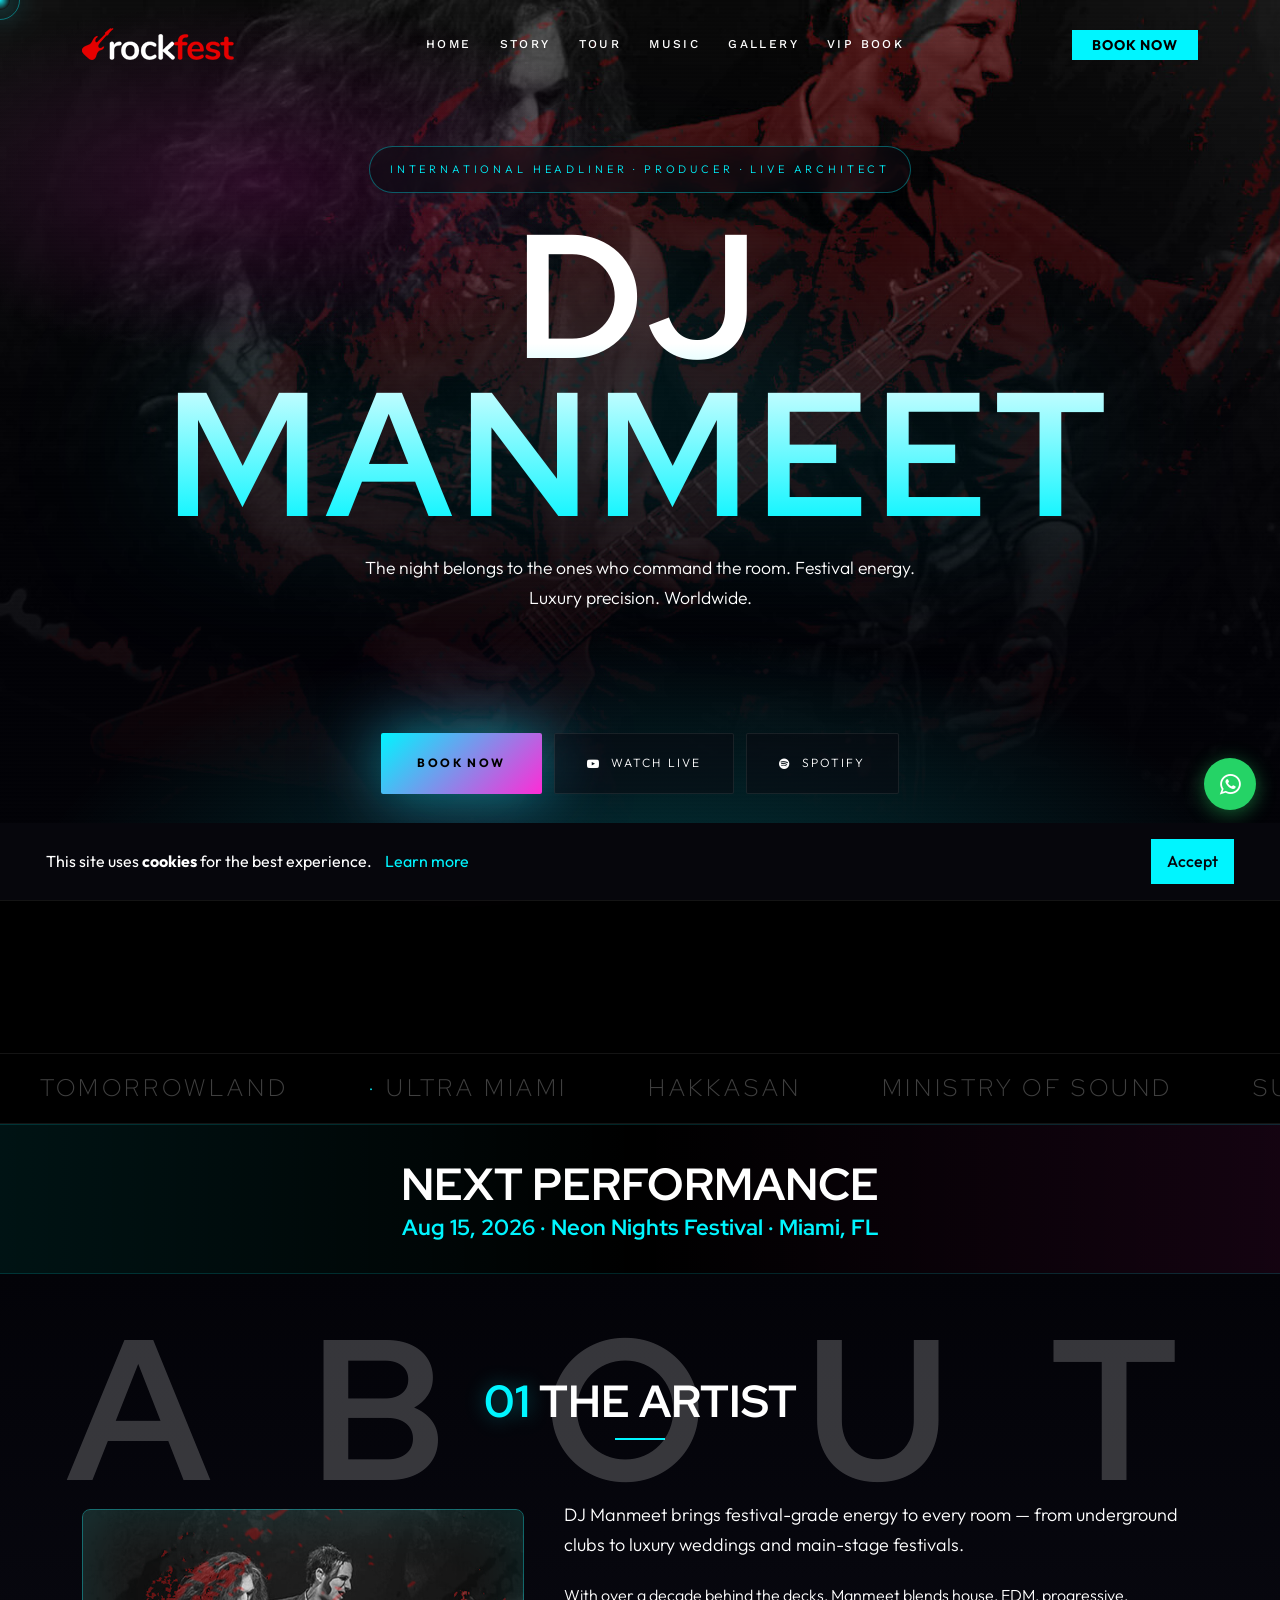
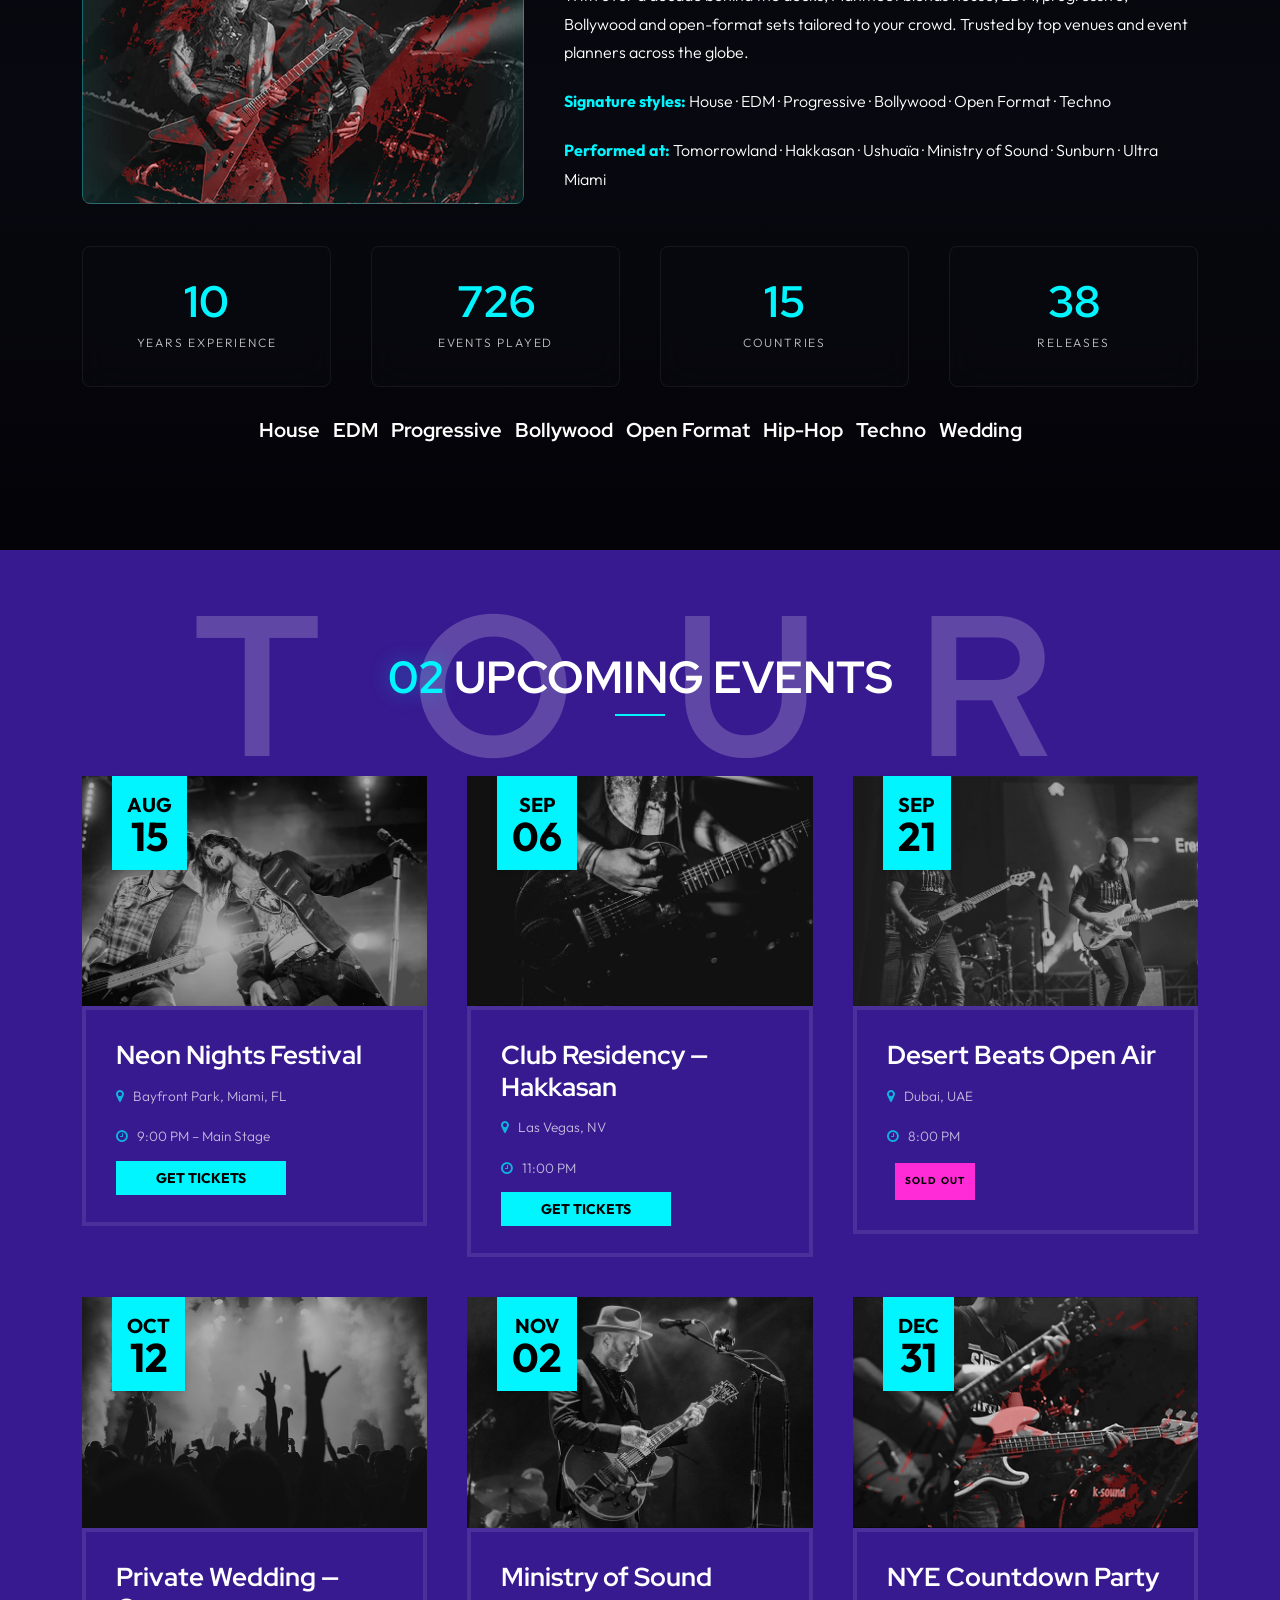
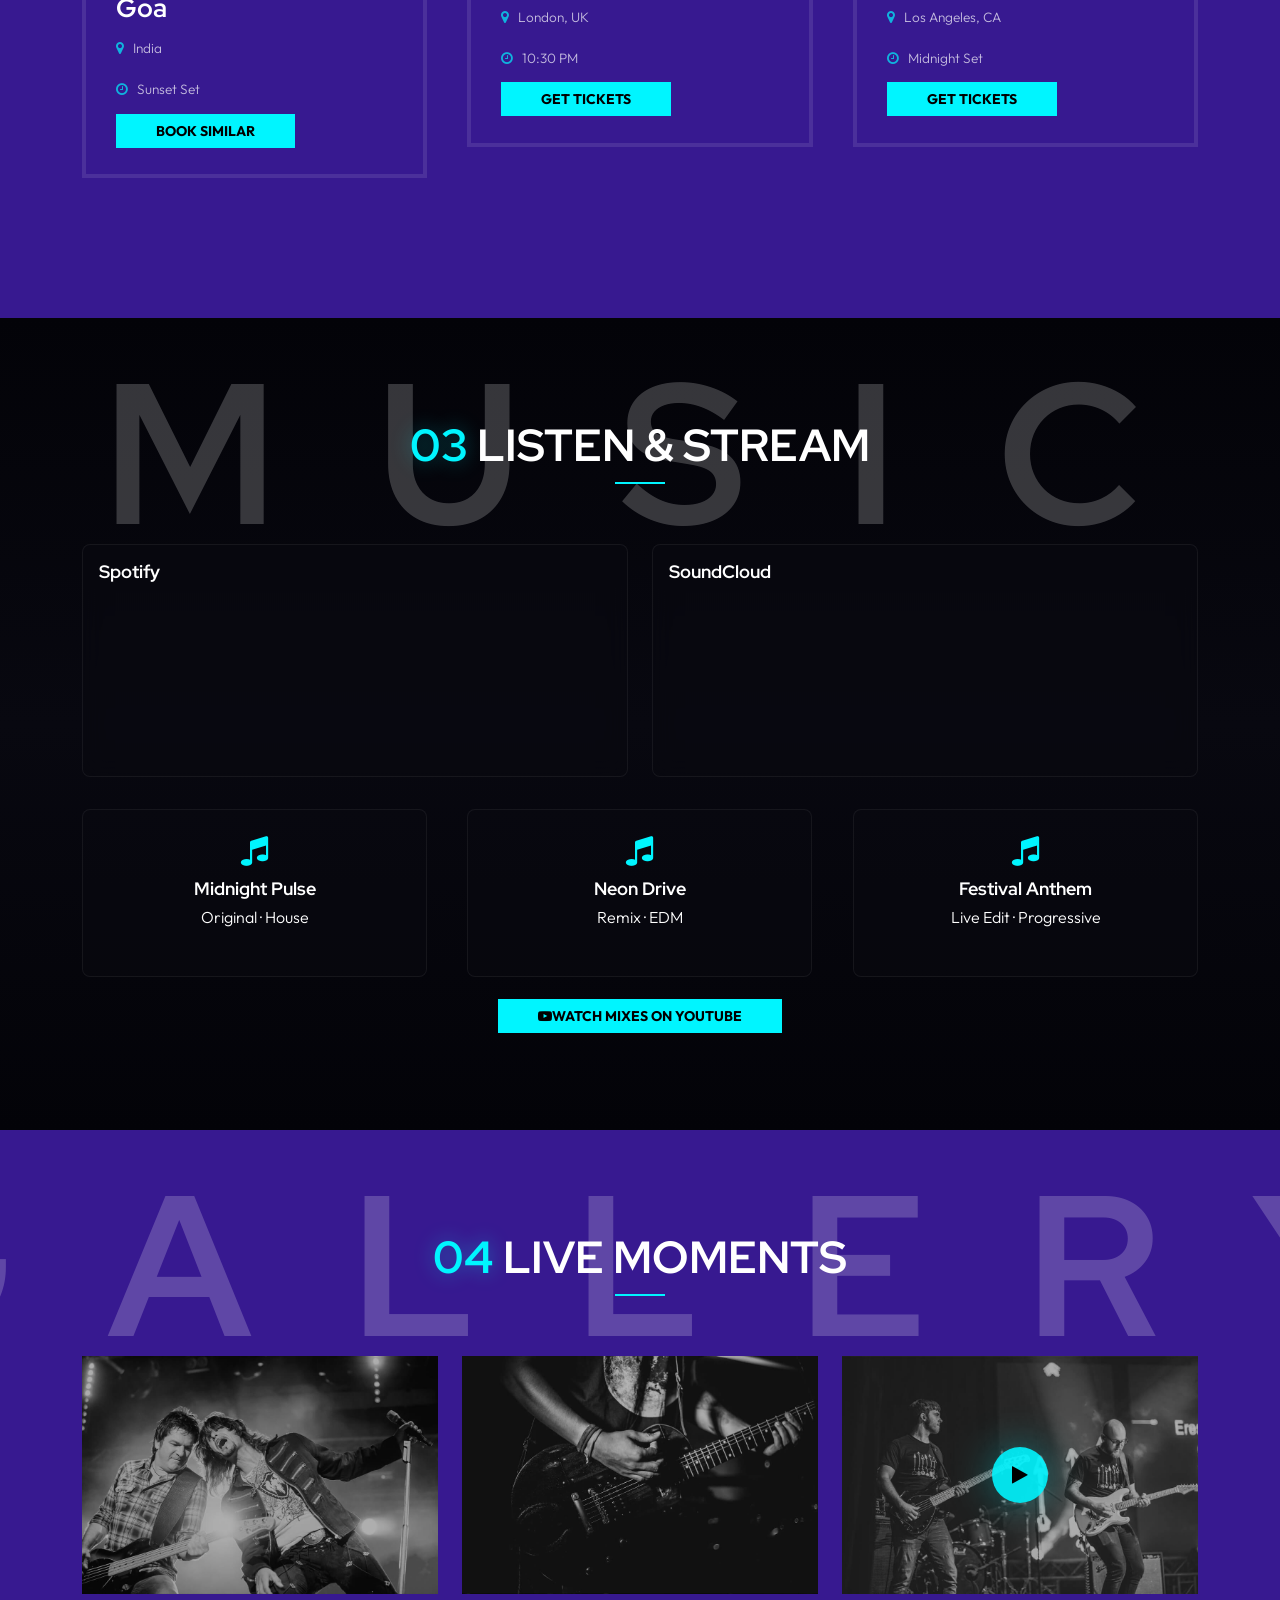
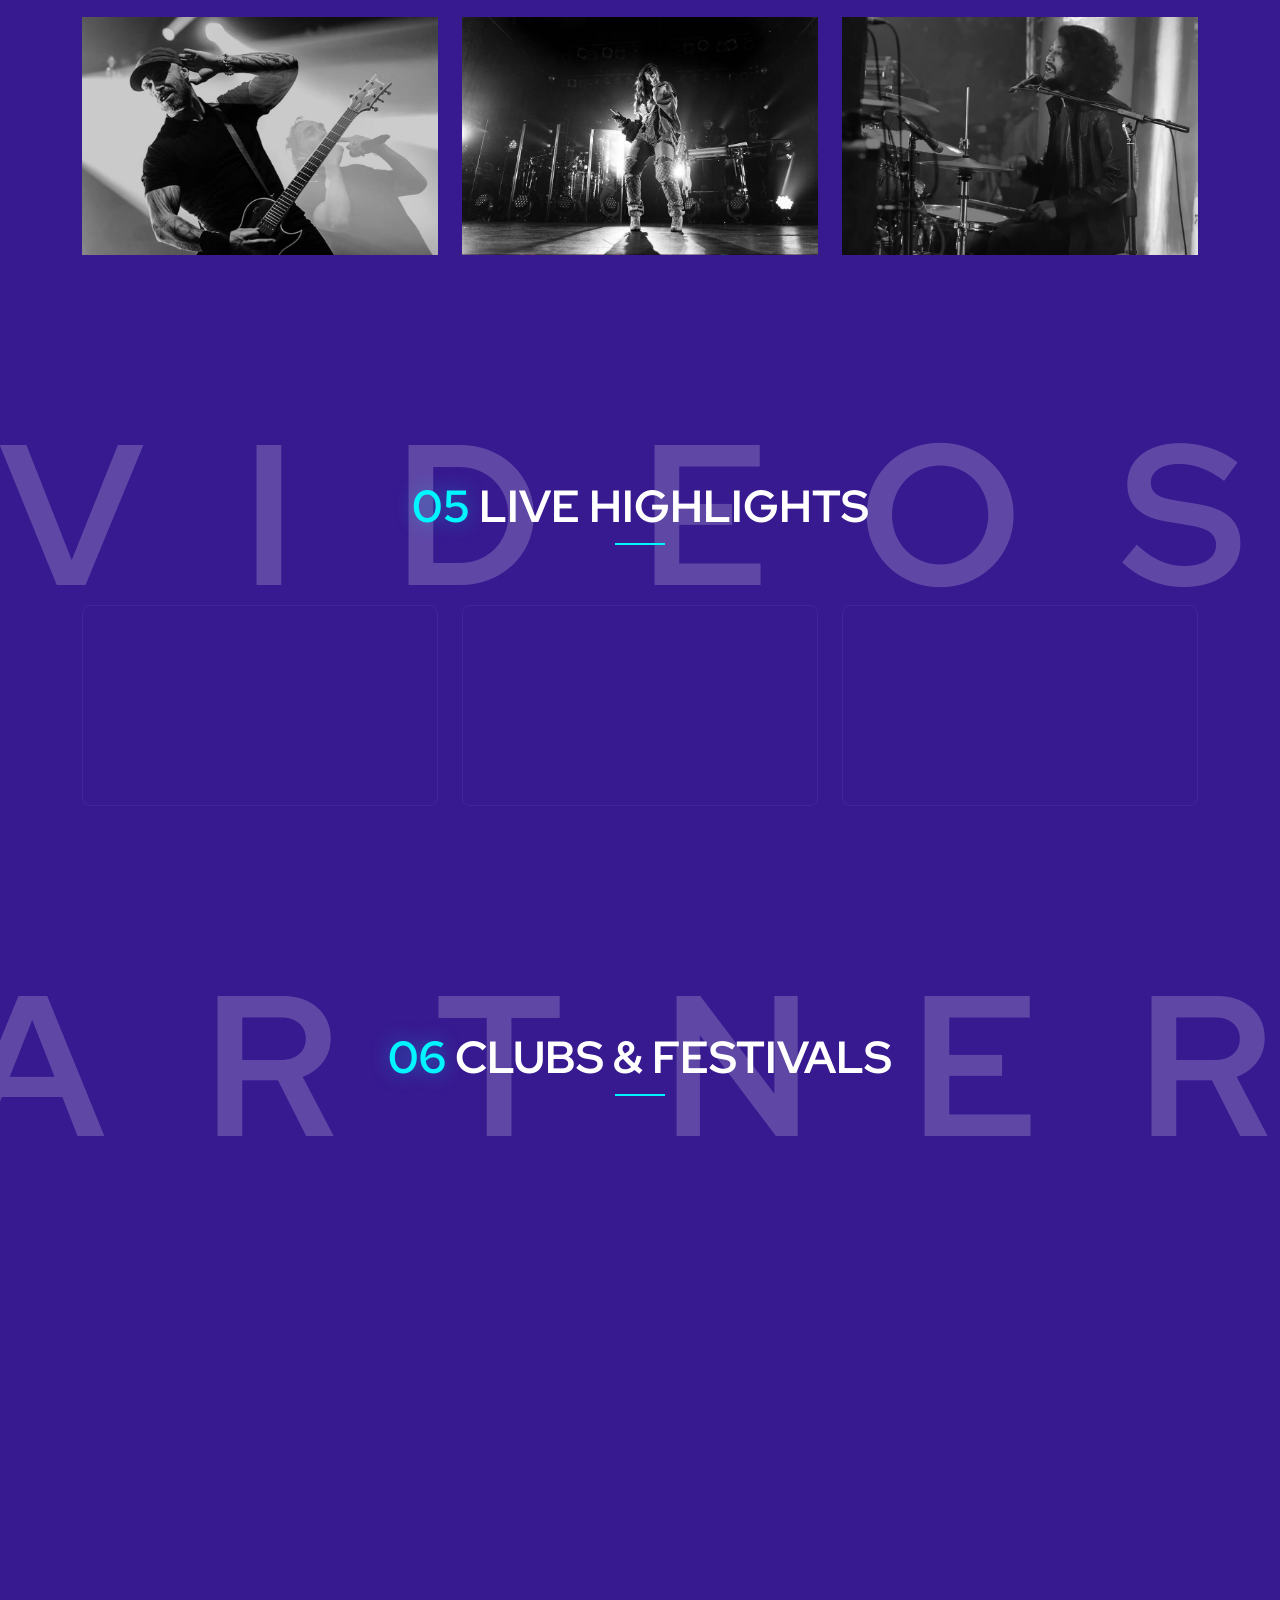
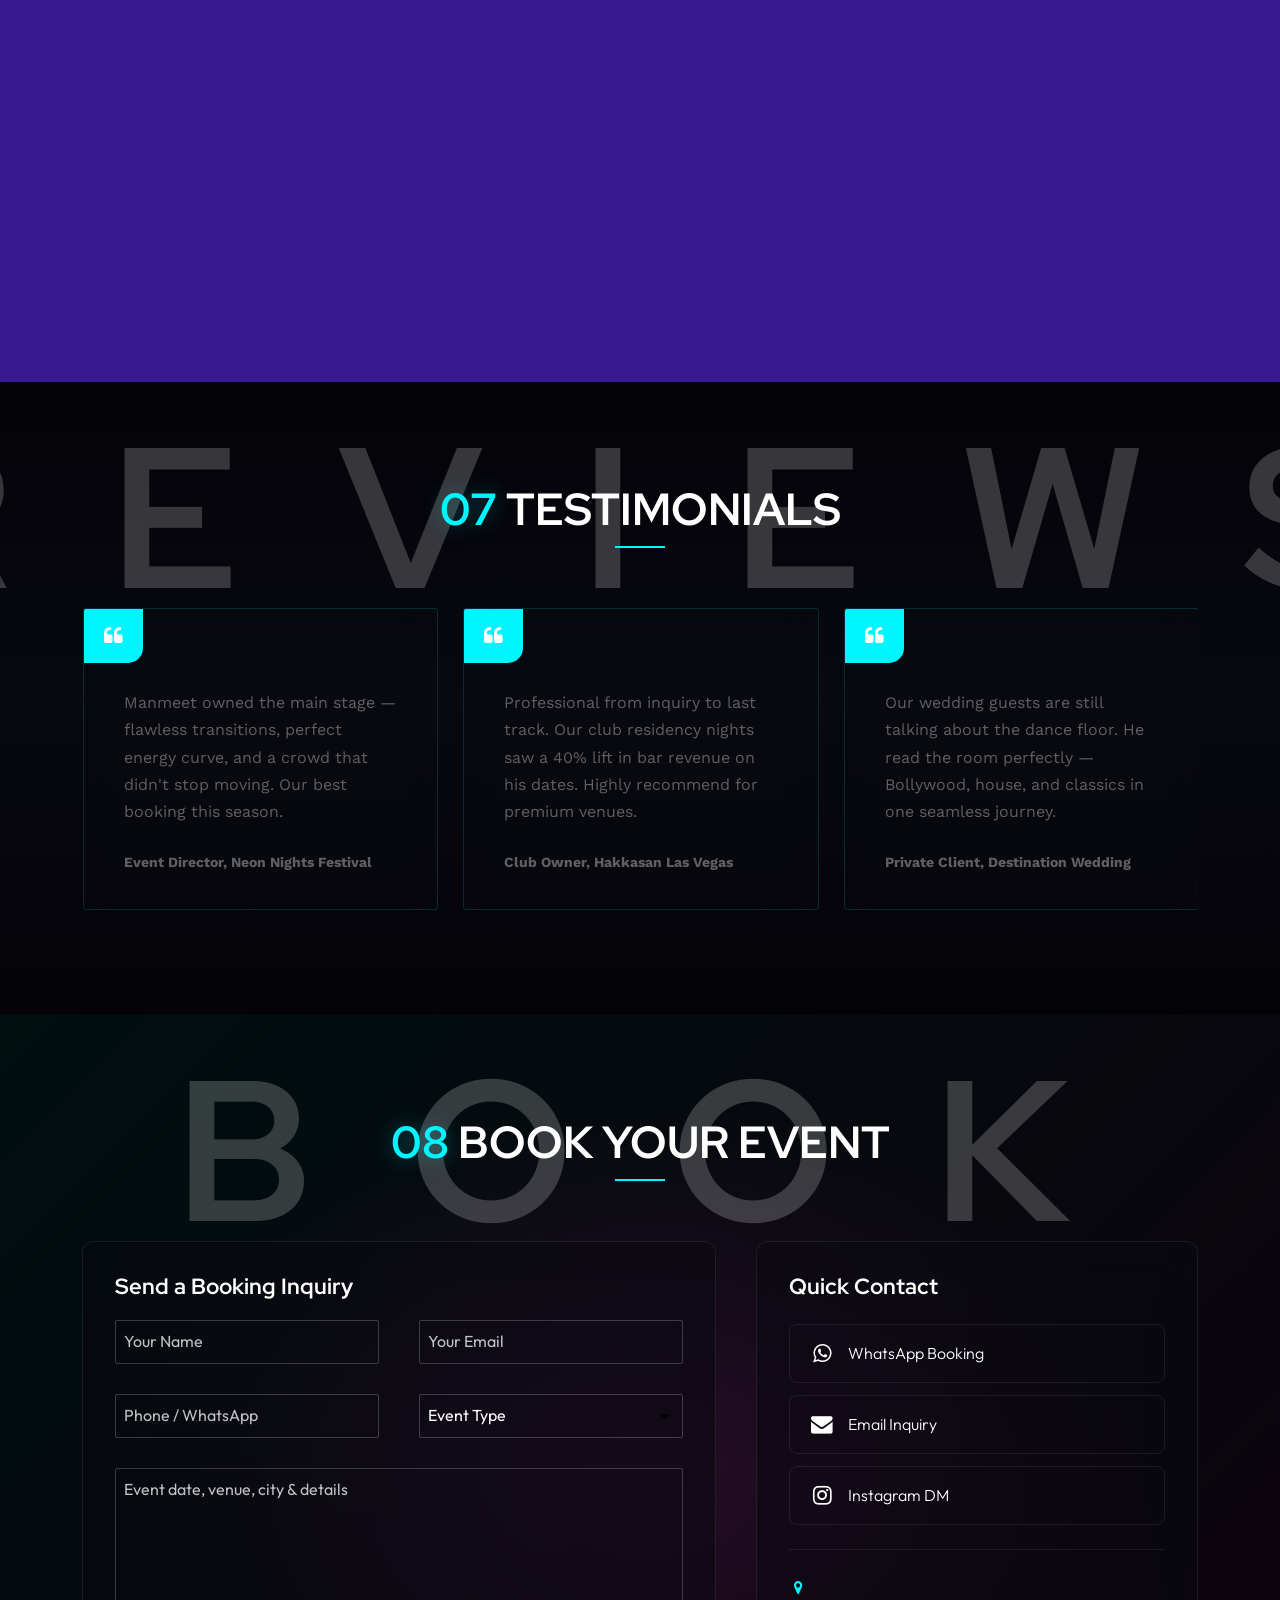
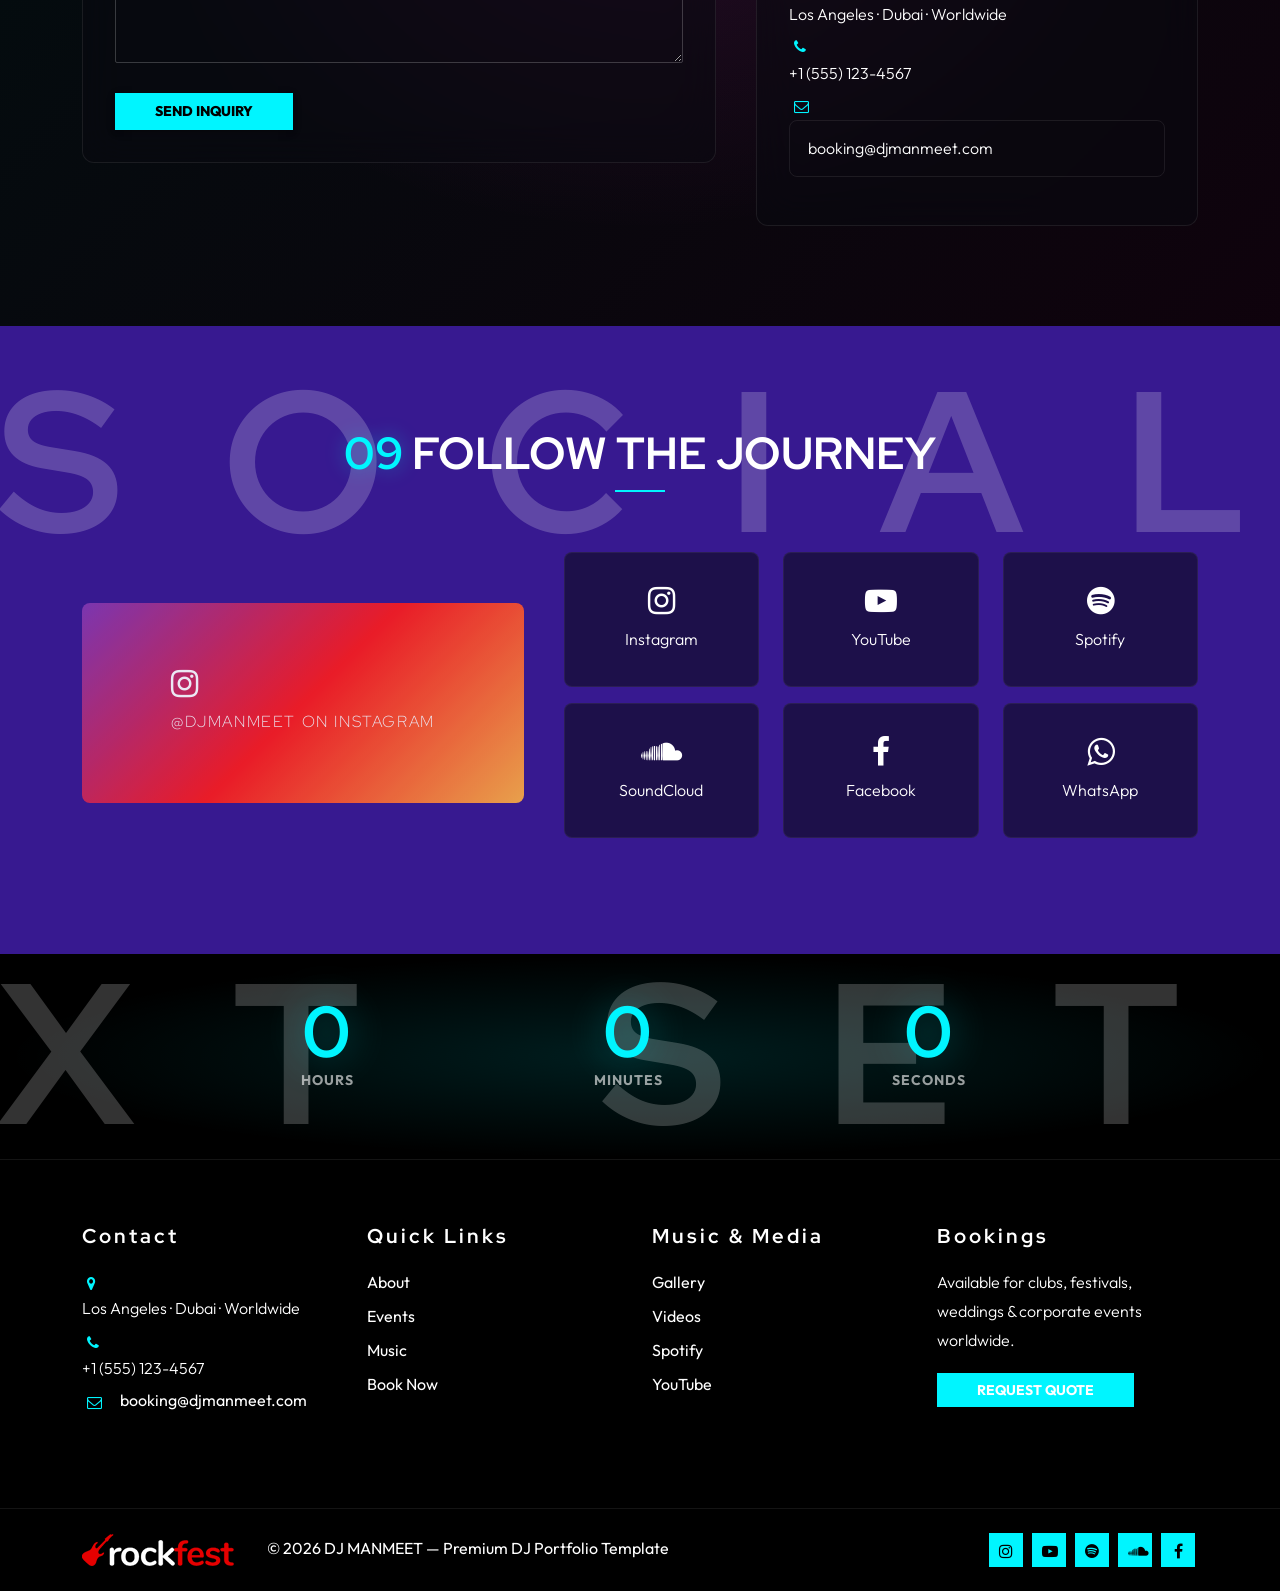
==== commit 38bad41d: "update" ====
--- a/UI/index.html
+++ b/UI/index.html
@@ -1,92 +1,71 @@
 <!DOCTYPE html>
-<html lang="zxx">
+<html lang="en">
 
 <head>
-    <title>Rockfest - Music Festival Event, DJ Concert and Night Club Website Template</title>
+    <title>DJ Manmeet — Premium DJ Artist Portfolio</title>
     <link rel="icon" href="images/icon.png" type="image/gif" sizes="16x16">
-    <meta content="text/html;charset=utf-8" http-equiv="Content-Type">
-    <meta content="width=device-width, initial-scale=1.0" name="viewport" />
-    <meta content="Rockfest - Music Festival Event, DJ Concert and Night Club Website Template" name="description" />
-    <meta content="" name="keywords" />
-    <meta content="" name="author" />
-    <!-- CSS Files
-    ================================================== -->
-    <link id="bootstrap" href="css/bootstrap.min.css" rel="stylesheet" type="text/css" />
-    <link id="bootstrap-grid" href="css/bootstrap-grid.min.css" rel="stylesheet" type="text/css" />
-    <link id="bootstrap-reboot" href="css/bootstrap-reboot.min.css" rel="stylesheet" type="text/css" />
+    <meta charset="utf-8">
+    <meta name="viewport" content="width=device-width, initial-scale=1.0" />
+    <meta name="description" content="Book DJ Manmeet for clubs, festivals, weddings & corporate events." />
+    <meta name="keywords" content="DJ booking, EDM DJ, wedding DJ, club DJ, festival DJ" />
+    <meta name="author" content="DJ Manmeet" />
+    <link href="css/bootstrap.min.css" rel="stylesheet" type="text/css" />
+    <link href="css/bootstrap-grid.min.css" rel="stylesheet" type="text/css" />
+    <link href="css/bootstrap-reboot.min.css" rel="stylesheet" type="text/css" />
     <link href="css/animate.css" rel="stylesheet" type="text/css" />
     <link href="css/owl.carousel.css" rel="stylesheet" type="text/css" />
     <link href="css/owl.theme.css" rel="stylesheet" type="text/css" />
     <link href="css/owl.transitions.css" rel="stylesheet" type="text/css" />
     <link href="css/magnific-popup.css" rel="stylesheet" type="text/css" />
     <link href="css/jquery.countdown.css" rel="stylesheet" type="text/css" />
-    <link id="mdb" href="css/mdb.min.css" rel="stylesheet" type="text/css" />
+    <link href="css/mdb.min.css" rel="stylesheet" type="text/css" />
     <link href="css/style.css" rel="stylesheet" type="text/css" />
-    <!-- color scheme -->
-    <link id="colors" href="css/colors/scheme-01.css" rel="stylesheet" type="text/css" />
+    <link href="css/colors/scheme-dj-neon.css" rel="stylesheet" type="text/css" />
     <link href="css/coloring.css" rel="stylesheet" type="text/css" />
+    <link href="css/de-dj.css" rel="stylesheet" type="text/css" />
+    <link href="css/dj-portfolio.css" rel="stylesheet" type="text/css" />
+    <link href="css/dj-luxury.css" rel="stylesheet" type="text/css" />
 </head>
 
-<body class="dark-scheme">
+<body class="dark-scheme dj-portfolio dj-luxury">
+    <div class="ambient-bg" aria-hidden="true">
+        <div class="ambient-orb ambient-orb--cyan"></div>
+        <div class="ambient-orb ambient-orb--magenta"></div>
+        <div class="ambient-orb ambient-orb--violet"></div>
+    </div>
+    <canvas id="dj-particles" aria-hidden="true"></canvas>
+    <div class="cursor-glow" id="cursor-glow" aria-hidden="true"></div>
+    <div class="cursor-ring" id="cursor-ring" aria-hidden="true"></div>
     <div id="wrapper">
         <div id="preloader">
             <div class="preloader1"></div>
         </div>
-        <!-- header begin -->
+
         <header class="transparent">
             <div class="container">
                 <div class="row">
                     <div class="col-md-12">
                         <div class="de-flex sm-pt10">
                             <div class="de-flex-col">
-                                <div class="de-flex-col">
-                                    <!-- logo begin -->
-                                    <div id="logo">
-                                        <a href="index.html">
-                                            <img alt="" src="images/logo.png" />
-                                        </a>
-                                    </div>
-                                    <!-- logo close -->
-                                </div>
-                                <div class="de-flex-col">
+                                <div id="logo">
+                                    <a href="index.html">
+                                        <img alt="DJ Manmeet" src="images/logo.png" />
+                                    </a>
                                 </div>
                             </div>
                             <div class="de-flex-col header-col-mid">
-                                <!-- mainmenu begin -->
                                 <ul id="mainmenu">
-                                    <li><a href="#de-carousel">Home</a>
-                                        <ul>
-                                            <li><a href="index.html">Rockfest</a></li>
-                                            <li><a href="02_djfest-index.html">DJFest</a></li>
-                                            <li><a href="03_electrofest-index.html">Electrofest</a></li>
-                                        </ul>
-                                    </li>                                   
-                                    <li><a href="#section-artists">Artists</a></li>                  
-                                    <li><a href="#section-schedule">Schedule</a></li>             
-                                    <li><a href="#section-tickets">Tickets</a></li>
+                                    <li><a href="#section-hero">Home</a></li>
+                                    <li><a href="#section-about">Story</a></li>
+                                    <li><a href="#section-events">Tour</a></li>
+                                    <li><a href="#section-music">Music</a></li>
                                     <li><a href="#section-gallery">Gallery</a></li>
-                                    <li><a href="#">Pages</a>
-                                        <ul>
-                                            <li><a href="01_rockfest-blog.html">Blog</a></li>
-                                            <li><a href="01_rockfest-contact.html">Contact</a></li>
-                                            <li><a href="01_rockfest-gallery.html">Gallery</a></li>
-                                        </ul>
-                                    </li>
-                                    <li><a href="#">Elements</a>
-                                        <ul>
-                                            <li><a href="icons-elegant.html">Icons Elegant</a></li>
-                                            <li><a href="icons-etline.html">Icons Etline</a></li>
-                                            <li><a href="icons-font-awesome.html">Icons Font Awesome</a></li>
-                                            <li><a href="popover.html">Popover</a></li>
-                                            <li><a href="tabs.html">Tabs</a></li>
-                                            <li><a href="tooltips.html">Tooltips</a></li>
-                                        </ul>
-                                    </li>
+                                    <li><a href="#section-booking">VIP Book</a></li>
                                 </ul>
                             </div>
                             <div class="de-flex-col">
                                 <div class="menu_side_area">
-                                    <a href="#section-tickets" class="btn-main"><i class="fa fa-sign-in"></i><span>Buy Ticket</span></a>
+                                    <a href="#section-booking" class="btn-main btn-glow" data-link-book><i class="fa fa-calendar"></i><span>Book Now</span></a>
                                     <span id="menu-btn"></span>
                                 </div>
                             </div>
@@ -95,554 +74,677 @@
                 </div>
             </div>
         </header>
-        <!-- header close -->
-        <!-- content begin -->
+
         <div class="no-bottom no-top" id="content">
             <div id="top"></div>
-            <!-- Carousel wrapper -->
-            <section id="de-carousel" class="no-top no-bottom carousel slide carousel-fade shadow-2-strong" data-mdb-ride="carousel">
-                <!-- Indicators -->
-                <ol class="carousel-indicators">
-                    <li data-mdb-target="#de-carousel" data-mdb-slide-to="0" class="active"></li>
-                    <li data-mdb-target="#de-carousel" data-mdb-slide-to="1"></li>
-                    <li data-mdb-target="#de-carousel" data-mdb-slide-to="2"></li>
-                </ol>
-                <!-- Inner -->
-                <div class="carousel-inner">
-                    <!-- Single item -->
-                    <div class="carousel-item active" data-bgimage="url(images/slider/1.jpg)">
-                        <div class="mask">
-                            <div class="d-flex justify-content-center align-items-center h-100">
-                                <div class="container text-white text-center">
-                                    <div class="row">
-                                        <div class="col-md-6 offset-md-3">
-                                            <h1 class="mb-3 wow fadeInUp">The Biggest Music Event of the Year</h1>
-                                            <p class="lead wow fadeInUp" data-wow-delay=".3s">The biggest music event in decades. Attended by more than 100 musicians from all over the world. Get your ticket now!</p>
-                                            <div class="spacer-10"></div>
-                                            <a href="#section-artists" class="btn-main wow fadeInUp" data-wow-delay=".6s">Explore</a>
-                                        </div>
-                                    </div>
-                                </div>
-                            </div>
-                        </div>
-                    </div>
-                    <!-- Single item -->
-                    <div class="carousel-item" data-bgimage="url(images/slider/2.jpg)">
-                        <div class="mask">
-                            <div class="d-flex justify-content-center align-items-center h-100 wow f">
-                                <div class="container text-white text-center">
-                                    <div class="row">
-                                        <div class="col-md-6 offset-md-3">
-                                            <h1 class="mb-3 wow fadeInUp">Be a part of musical history</h1>
-                                            <p class="lead wow fadeInUp" data-wow-delay=".3s">The biggest music event in decades. Attended by more than 100 musicians from all over the world. Get your ticket now!</p>
-                                            <div class="spacer-10"></div>
-                                            <a href="#section-artists" class="btn-main wow fadeInUp" data-wow-delay=".6s">Explore</a>
-                                        </div>
-                                    </div>
-                                </div>
-                            </div>
-                        </div>
-                    </div>
-                </div>
-                <!-- Inner -->
-                <!-- Controls -->
-                <a class="carousel-control-prev" href="#de-carousel" role="button" data-mdb-slide="prev">
-                    <span class="carousel-control-prev-icon" aria-hidden="true"></span>
-                    <span class="sr-only">Previous</span>
-                </a>
-                <a class="carousel-control-next" href="#de-carousel" role="button" data-mdb-slide="next">
-                    <span class="carousel-control-next-icon" aria-hidden="true"></span>
-                    <span class="sr-only">Next</span>
-                </a>
-            </section>
-            <!-- Carousel wrapper -->
-            <section id="section-date">
+
+            <!-- Cinematic Hero -->
+            <section id="section-hero" class="dj-hero-cinematic no-top no-bottom">
+                <div class="dj-hero-bg" data-parallax="0.08" style="background-image: url(images/slider/1.jpg);"></div>
+                <div class="dj-hero-lights"></div>
+                <div class="dj-hero-scanline"></div>
+                <div class="dj-hero-content">
+                    <div class="container">
+                        <span class="dj-hero-badge" data-artist-tagline>International Headliner</span>
+                        <h1 class="hero-artist-name--mega" data-artist-name>DJ MANMEET</h1>
+                        <p class="dj-hero-sub" data-hero-subtitle>The night belongs to those who command the room. Festival energy. Luxury precision.</p>
+                        <div class="dj-eq-hero dj-eq-reactive" aria-hidden="true">
+                            <span></span><span></span><span></span><span></span><span></span><span></span>
+                            <span></span><span></span><span></span><span></span><span></span><span></span>
+                        </div>
+                        <div class="hero-cta-group hero-cta-group--luxury">
+                            <a href="#section-booking" class="btn-luxury-primary" data-link-book>Book Now</a>
+                            <a href="#" class="btn-luxury-ghost" data-link-youtube target="_blank" rel="noopener"><i class="fa fa-youtube-play"></i> Watch Live</a>
+                            <a href="#" class="btn-luxury-ghost" data-link-spotify target="_blank" rel="noopener"><i class="fa fa-spotify"></i> Spotify</a>
+                        </div>
+                    </div>
+                </div>
+                <div class="dj-hero-scroll">Scroll</div>
+            </section>
+
+            <section id="section-authority" class="dj-section">
+                <div class="dj-authority-grid">
+                    <div class="dj-authority-item reveal">
+                        <h3><span class="dj-counter" data-count-streams data-to="12">0</span>M+</h3>
+                        <p>Total Streams</p>
+                    </div>
+                    <div class="dj-authority-item reveal reveal-delay-1">
+                        <h3><span class="dj-counter" data-count-listeners data-to="2">0</span>M+</h3>
+                        <p>Monthly Listeners</p>
+                    </div>
+                    <div class="dj-authority-item reveal reveal-delay-2">
+                        <h3><span class="dj-counter" data-count-soldout data-to="140">0</span>+</h3>
+                        <p>Sold Out Shows</p>
+                    </div>
+                    <div class="dj-authority-item reveal">
+                        <h3><span class="dj-counter" data-count-events data-to="850">0</span>+</h3>
+                        <p>Live Events</p>
+                    </div>
+                    <div class="dj-authority-item reveal reveal-delay-1">
+                        <h3><span class="dj-counter" data-count-countries data-to="18">0</span></h3>
+                        <p>Countries</p>
+                    </div>
+                    <div class="dj-authority-item reveal reveal-delay-2">
+                        <h3><span class="dj-counter" data-count-fans data-to="890">0</span>K</h3>
+                        <p>Global Fans</p>
+                    </div>
+                </div>
+            </section>
+
+            <div class="dj-marquee-wrap" aria-hidden="true">
+                <div class="dj-marquee-track">
+                    <span>TOMORROWLAND</span><span><em>·</em> ULTRA MIAMI</span><span> HAKKASAN</span><span> MINISTRY OF SOUND</span><span> SUNBURN</span><span> EDC LAS VEGAS</span><span> USHUAÏA IBIZA</span>
+                    <span>TOMORROWLAND</span><span><em>·</em> ULTRA MIAMI</span><span> HAKKASAN</span><span> MINISTRY OF SOUND</span><span> SUNBURN</span><span> EDC LAS VEGAS</span><span> USHUAÏA IBIZA</span>
+                </div>
+            </div>
+
+            <!-- Next event strip -->
+            <section id="section-next-event">
+                <div class="container">
+                    <div class="row align-items-center text-center">
+                        <div class="col-md-12">
+                            <h2 class="wow fadeInUp mb-1">Next Performance</h2>
+                            <h3 class="wow fadeInUp id-color" data-wow-delay=".15s">Aug 15, 2026 · Neon Nights Festival · Miami, FL</h3>
+                        </div>
+                    </div>
+                </div>
+            </section>
+
+            <!-- 2. About -->
+            <section id="section-about" class="dj-section">
                 <div class="container">
                     <div class="row g-custom-x align-items-center">
                         <div class="col-lg-12">
                             <div class="text-center">
-                                <h2 class="wow fadeInUp" data-wow-delay="0s">Aug 23-28</h2>
-                                <h3 class="wow fadeInUp" data-wow-delay=".2s"><span class="id-color">Allegiant Stadium, Las Vegas, NV, United States</span>
-                            </div>
-                        </div>
-                    </div>
-                </div>
-            </section>
-            <section id="section-artists">
-                <div class="container">
-                    <div class="row g-custom-x align-items-center">
-                        <div class="col-lg-12">
-                            <div class="text-center">
-                                <div class="wm wow slideInUp">Artists</div>
-                                <h2 class="wow fadeInUp" data-wow-delay=".2s"><span class="id-color">01</span> Artists</h2>
+                                <div class="wm wow slideInUp">About</div>
+                                <h2 class="wow fadeInUp" data-wow-delay=".2s"><span class="id-color">01</span> The Artist</h2>
                                 <div class="small-border bg-color-2"></div>
                                 <div class="spacer-single"></div>
                             </div>
                         </div>
-                        <div class="col-md-4">
-                            <div class="de-image-text s2 wow flipInY">
-                                <a href="#" class="d-text">
-                                    <h3>Kiss</h3>
-                                </a>
-                                <img src="images/misc/featured-1.jpg" class="img-fluid" alt="">
-                            </div>
-                        </div>
-                        <div class="col-md-4">
-                            <div class="de-image-text s2 wow flipInY">
-                                <a href="#" class="d-text">
-                                    <h3>Guns n Roses</h3>
-                                </a>
-                                <img src="images/misc/featured-2.jpg" class="img-fluid" alt="">
-                            </div>
-                        </div>
-                        <div class="col-md-4">
-                            <div class="de-image-text s2 wow flipInY">
-                                <a href="#" class="d-text">
-                                    <h3>Pearl Jam</h3>
-                                </a>
-                                <img src="images/misc/featured-3.jpg" class="img-fluid" alt="">
-                            </div>
-                        </div>
-                    </div>
-                    <div class="row">
-                        <div class="col-md-10 offset-md-1 text-center">
+                        <div class="col-lg-5 mb-sm-30">
+                            <div class="dj-about-img wow fadeInLeft">
+                                <img src="images/misc/featured-1.jpg" class="img-fluid" alt="DJ Manmeet performing live">
+                            </div>
+                        </div>
+                        <div class="col-lg-7 wow fadeInRight">
+                            <p class="lead">DJ Manmeet brings festival-grade energy to every room — from underground clubs to luxury weddings and main-stage festivals.</p>
+                            <p>With over a decade behind the decks, Manmeet blends house, EDM, progressive, Bollywood and open-format sets tailored to your crowd. Trusted by top venues and event planners across the globe.</p>
+                            <p><strong class="id-color">Signature styles:</strong> House · EDM · Progressive · Bollywood · Open Format · Techno</p>
+                            <p><strong class="id-color">Performed at:</strong> Tomorrowland · Hakkasan · Ushuaïa · Ministry of Sound · Sunburn · Ultra Miami</p>
+                        </div>
+                    </div>
+                    <div class="row dj-stats-row g-custom-x">
+                        <div class="col-6 col-md-3 mb-sm-30">
+                            <div class="dj-stat-box wow fadeInUp">
+                                <h3 class="dj-counter" data-count-years data-to="12">0</h3>
+                                <span>Years Experience</span>
+                            </div>
+                        </div>
+                        <div class="col-6 col-md-3 mb-sm-30">
+                            <div class="dj-stat-box wow fadeInUp" data-wow-delay=".1s">
+                                <h3 class="dj-counter" data-count-events data-to="850">0</h3>
+                                <span>Events Played</span>
+                            </div>
+                        </div>
+                        <div class="col-6 col-md-3 mb-sm-30">
+                            <div class="dj-stat-box wow fadeInUp" data-wow-delay=".2s">
+                                <h3 class="dj-counter" data-count-countries data-to="18">0</h3>
+                                <span>Countries</span>
+                            </div>
+                        </div>
+                        <div class="col-6 col-md-3 mb-sm-30">
+                            <div class="dj-stat-box wow fadeInUp" data-wow-delay=".3s">
+                                <h3 class="dj-counter" data-count-releases data-to="45">0</h3>
+                                <span>Releases</span>
+                            </div>
+                        </div>
+                    </div>
+                    <div class="row mt-4">
+                        <div class="col-md-12 text-center">
+                            <ul class="list-inline-style-1 wow fadeInUp">
+                                <li>House</li>
+                                <li>EDM</li>
+                                <li>Progressive</li>
+                                <li>Bollywood</li>
+                                <li>Open Format</li>
+                                <li>Hip-Hop</li>
+                                <li>Techno</li>
+                                <li>Wedding</li>
+                            </ul>
+                        </div>
+                    </div>
+                </div>
+            </section>
+
+            <!-- 3. Events / Tour -->
+            <section id="section-events" class="dj-section">
+                <div class="container">
+                    <div class="row">
+                        <div class="col-lg-12 text-center">
+                            <div class="wm wow slideInUp">Tour</div>
+                            <h2 class="wow fadeInUp" data-wow-delay=".2s"><span class="id-color">02</span> Upcoming Events</h2>
+                            <div class="small-border bg-color wow zoomIn" data-wow-delay=".4s"></div>
                             <div class="spacer-single"></div>
-                            <ul class="list-inline-style-1">
-                                <li>Halestorm</li>
-                                <li>Chevelle</li>
-                                <li>Joan Jett</li>
-                                <li>In This Moment</li>
-                                <li>The Hives</li>
-                                <li>Gojira</li>
-                                <li>The Distillers</li>
-                                <li>Action Bronson</li>
-                                <li>The Struts</li>
-                                <li>Refused</li>
-                                <li>Killswitch Engage</li>
-                                <li>Parkway Drive</li>
-                                <li>Beartooth</li>
-                                <li>Scars on Broadway</li>
-                                <li>Architects</li>
-                                <li>Tom Morrelo</li>
-                                <li>Avatar</li>
-                                <li>Bad Wolves</li>
-                            </ul>
-                        </div>
-                    </div>
-                </div>
-            </section>
-            <section id="section-schedule" aria-label="section-services-tab">
-                <div class="container-fluid">
-                    <div class="row">
-                        <div class="col-lg-12">
-                            <div class="text-center">
-                                <div class="wm wow slideInUp">Schedule</div>
-                                <h2 class="wow fadeInUp" data-wow-delay=".2s"><span class="id-color">02</span> Schedule</h2>
-                                <div class="small-border bg-color wow zoomIn" data-wow-delay=".4s"></div>
-                            </div>
-                        </div>
-                        <div class="spacer-single"></div>
-                        <div class="col-md-12">
-                            <div class="de_tab tab_style_4 text-center">
-                                <ul class="de_nav de_nav_dark">
-                                    <li class="active" data-link="#section-services-tab">
-                                        <h3>Day <span>01</span></h3>
-                                        <h4>Aug 20, 2023</h4>
-                                    </li>
-                                    <li data-link="#section-services-tab">
-                                        <h3>Day <span>02</span></h3>
-                                        <h4>Aug 21, 2023</h4>
-                                    </li>
-                                    <li data-link="#section-services-tab">
-                                        <h3>Day <span>03</span></h3>
-                                        <h4>Aug 22, 2023</h4>
-                                    </li>
-                                    <li data-link="#section-services-tab">
-                                        <h3>Day <span>04</span></h3>
-                                        <h4>Aug 23, 2023</h4>
-                                    </li>
-                                    <li data-link="#section-services-tab">
-                                        <h3>Day <span>05</span></h3>
-                                        <h4>Aug 24, 2023</h4>
-                                    </li>
-                                </ul>
-                                <div class="de_tab_content text-left">
-                                    <div id="tab1" class="tab_single_content" data-bgimage="url(images/background/t1.jpg) top">
-                                        <div class="row">
-                                            <div class="col-md-12 text-center">
-                                                <ul class="list-boxed-s1">
-                                                    <li>
-                                                        <h3>Guns N Roses</h3><span></span>
-                                                    </li>
-                                                    <li>
-                                                        <h3>The Hives</h3><span></span>
-                                                    </li>
-                                                    <li>
-                                                        <h3>Gojira</h3><span></span>
-                                                    </li>
-                                                    <li>
-                                                        <h3>Joan Jett</h3><span></span>
-                                                    </li>
-                                                    <li>
-                                                        <h3>Action Bronson</h3><span></span>
-                                                    </li>
-                                                </ul>
-                                            </div>
-                                        </div>
-                                    </div>
-                                    <div id="tab2" class="tab_single_content" data-bgimage="url(images/background/t2.jpg) top">
-                                        <div class="row">
-                                            <div class="col-md-12 text-center">
-                                                <ul class="list-boxed-s1">
-                                                    <li>
-                                                        <h3>Kiss</h3><span></span>
-                                                    </li>
-                                                    <li>
-                                                        <h3>The Distillers</h3><span></span>
-                                                    </li>
-                                                    <li>
-                                                        <h3>Halestorm</h3><span></span>
-                                                    </li>
-                                                    <li>
-                                                        <h3>Chevelle</h3><span></span>
-                                                    </li>
-                                                    <li>
-                                                        <h3>In This Moment</h3><span></span>
-                                                    </li>
-                                                </ul>
-                                            </div>
-                                        </div>
-                                    </div>
-                                    <div id="tab3" class="tab_single_content" data-bgimage="url(images/background/t3.jpg) top">
-                                        <div class="row">
-                                            <div class="col-md-12 text-center">
-                                                <ul class="list-boxed-s1">
-                                                    <li>
-                                                        <h3>Pearl Jam</h3><span></span>
-                                                    </li>
-                                                    <li>
-                                                        <h3>Killswitch Engage</h3><span></span>
-                                                    </li>
-                                                    <li>
-                                                        <h3>The Struts</h3><span></span>
-                                                    </li>
-                                                    <li>
-                                                        <h3>Refused</h3><span></span>
-                                                    </li>
-                                                    <li>
-                                                        <h3>Parkway Drive</h3><span></span>
-                                                    </li>
-                                                </ul>
-                                            </div>
-                                        </div>
-                                    </div>
-                                    <div id="tab4" class="tab_single_content" data-bgimage="url(images/background/t4.jpg) top">
-                                        <div class="row">
-                                            <div class="col-md-12 text-center">
-                                                <ul class="list-boxed-s1">
-                                                    <li>
-                                                        <h3>Guns N Roses</h3><span></span>
-                                                    </li>
-                                                    <li>
-                                                        <h3>Beartooth</h3><span></span>
-                                                    </li>
-                                                    <li>
-                                                        <h3>Scars on Broadway</h3><span></span>
-                                                    </li>
-                                                    <li>
-                                                        <h3>Architects</h3><span></span>
-                                                    </li>
-                                                    <li>
-                                                        <h3>Tom Morrelo</h3><span></span>
-                                                    </li>
-                                                </ul>
-                                            </div>
-                                        </div>
-                                    </div>
-                                    <div id="tab5" class="tab_single_content" data-bgimage="url(images/background/t5.jpg) top">
-                                        <div class="row">
-                                            <div class="col-md-12 text-center">
-                                                <ul class="list-boxed-s1">
-                                                    <li>
-                                                        <h3>Kiss</h3><span></span>
-                                                    </li>
-                                                    <li>
-                                                        <h3>Pearl Jam</h3><span></span>
-                                                    </li>
-                                                    <li>
-                                                        <h3>Guns N Roses</h3><span></span>
-                                                    </li>
-                                                    <li>
-                                                        <h3>Avatar</h3><span></span>
-                                                    </li>
-                                                    <li>
-                                                        <h3>Bad Wolves</h3><span></span>
-                                                    </li>
-                                                </ul>
-                                            </div>
-                                        </div>
-                                    </div>
-                                </div>
-                            </div>
-                        </div>
-                    </div>
-                </div>
-            </section>
-            <section id="section-tickets">
+                        </div>
+                    </div>
+                    <div class="row g-custom-x">
+                        <div class="col-lg-4 col-md-6 mb20">
+                            <div class="de-event-item dj-event-card wow fadeInUp">
+                                <div class="d-content">
+                                    <div class="d-image">
+                                        <span class="d-image-wrap"><img alt="" src="images/blog/1.jpg" class="lazy"></span>
+                                        <span class="d-date"><span class="d-mm">Aug</span><span class="d-dd">15</span></span>
+                                    </div>
+                                    <div class="d-text">
+                                        <h4>Neon Nights Festival</h4>
+                                        <p class="event-meta"><i class="fa fa-map-marker"></i> Bayfront Park, Miami, FL</p>
+                                        <p class="event-meta"><i class="fa fa-clock-o"></i> 9:00 PM – Main Stage</p>
+                                        <a href="#" class="btn-main btn-sm">Get Tickets</a>
+                                    </div>
+                                </div>
+                            </div>
+                        </div>
+                        <div class="col-lg-4 col-md-6 mb20">
+                            <div class="de-event-item dj-event-card wow fadeInUp" data-wow-delay=".1s">
+                                <div class="d-content">
+                                    <div class="d-image">
+                                        <span class="d-image-wrap"><img alt="" src="images/blog/2.jpg" class="lazy"></span>
+                                        <span class="d-date"><span class="d-mm">Sep</span><span class="d-dd">06</span></span>
+                                    </div>
+                                    <div class="d-text">
+                                        <h4>Club Residency — Hakkasan</h4>
+                                        <p class="event-meta"><i class="fa fa-map-marker"></i> Las Vegas, NV</p>
+                                        <p class="event-meta"><i class="fa fa-clock-o"></i> 11:00 PM</p>
+                                        <a href="#" class="btn-main btn-sm">Get Tickets</a>
+                                    </div>
+                                </div>
+                            </div>
+                        </div>
+                        <div class="col-lg-4 col-md-6 mb20">
+                            <div class="de-event-item dj-event-card wow fadeInUp" data-wow-delay=".2s">
+                                <div class="d-content">
+                                    <div class="d-image">
+                                        <span class="d-image-wrap"><img alt="" src="images/blog/3.jpg" class="lazy"></span>
+                                        <span class="d-date"><span class="d-mm">Sep</span><span class="d-dd">21</span></span>
+                                    </div>
+                                    <div class="d-text">
+                                        <h4>Desert Beats Open Air</h4>
+                                        <p class="event-meta"><i class="fa fa-map-marker"></i> Dubai, UAE</p>
+                                        <p class="event-meta"><i class="fa fa-clock-o"></i> 8:00 PM</p>
+                                        <span class="badge-sold-out">Sold Out</span>
+                                    </div>
+                                </div>
+                            </div>
+                        </div>
+                        <div class="col-lg-4 col-md-6 mb20">
+                            <div class="de-event-item dj-event-card wow fadeInUp">
+                                <div class="d-content">
+                                    <div class="d-image">
+                                        <span class="d-image-wrap"><img alt="" src="images/blog/4.jpg" class="lazy"></span>
+                                        <span class="d-date"><span class="d-mm">Oct</span><span class="d-dd">12</span></span>
+                                    </div>
+                                    <div class="d-text">
+                                        <h4>Private Wedding — Goa</h4>
+                                        <p class="event-meta"><i class="fa fa-map-marker"></i> India</p>
+                                        <p class="event-meta"><i class="fa fa-clock-o"></i> Sunset Set</p>
+                                        <a href="#section-booking" class="btn-main btn-sm">Book Similar</a>
+                                    </div>
+                                </div>
+                            </div>
+                        </div>
+                        <div class="col-lg-4 col-md-6 mb20">
+                            <div class="de-event-item dj-event-card wow fadeInUp" data-wow-delay=".1s">
+                                <div class="d-content">
+                                    <div class="d-image">
+                                        <span class="d-image-wrap"><img alt="" src="images/blog/5.jpg" class="lazy"></span>
+                                        <span class="d-date"><span class="d-mm">Nov</span><span class="d-dd">02</span></span>
+                                    </div>
+                                    <div class="d-text">
+                                        <h4>Ministry of Sound</h4>
+                                        <p class="event-meta"><i class="fa fa-map-marker"></i> London, UK</p>
+                                        <p class="event-meta"><i class="fa fa-clock-o"></i> 10:30 PM</p>
+                                        <a href="#" class="btn-main btn-sm">Get Tickets</a>
+                                    </div>
+                                </div>
+                            </div>
+                        </div>
+                        <div class="col-lg-4 col-md-6 mb20">
+                            <div class="de-event-item dj-event-card wow fadeInUp" data-wow-delay=".2s">
+                                <div class="d-content">
+                                    <div class="d-image">
+                                        <span class="d-image-wrap"><img alt="" src="images/misc/featured-2.jpg" class="lazy"></span>
+                                        <span class="d-date"><span class="d-mm">Dec</span><span class="d-dd">31</span></span>
+                                    </div>
+                                    <div class="d-text">
+                                        <h4>NYE Countdown Party</h4>
+                                        <p class="event-meta"><i class="fa fa-map-marker"></i> Los Angeles, CA</p>
+                                        <p class="event-meta"><i class="fa fa-clock-o"></i> Midnight Set</p>
+                                        <a href="#" class="btn-main btn-sm">Get Tickets</a>
+                                    </div>
+                                </div>
+                            </div>
+                        </div>
+                    </div>
+                </div>
+            </section>
+
+            <!-- 4. Music -->
+            <section id="section-music" class="dj-section">
                 <div class="container">
                     <div class="row">
                         <div class="col-md-12 text-center">
-                            <div class="wm wow slideInUp">Tickets</div>
-                            <h2 class="wow fadeInUp" data-wow-delay=".2s"><span class="id-color">03</span> Tickets</h2>
+                            <div class="wm wow slideInUp">Music</div>
+                            <h2 class="wow fadeInUp" data-wow-delay=".2s"><span class="id-color">03</span> Listen & Stream</h2>
                             <div class="small-border bg-color wow zoomIn" data-wow-delay=".4s"></div>
-                        </div>
-                        <div class="spacer-single"></div>
-                    </div>
-                    <div class="row g-custom-x">
-                        <div class="col-lg-4 col-md-6 col-sm-12">
-                            <div class="pricing-s1 mb-sm-30 wow flipInY">
-                                <div class="top text-center">
-                                    <h2>One-Day</h2>
-                                </div>
-                                <div class="mid text-center bg-color-secondary text-light">
-                                    <p class="price">
-                                        <span class="currency">$</span>
-                                        <span class="m opt-1">49.89</span>
-                                    </p>
-                                </div>
-                                <div class="bottom">
-                                    <ul>
-                                        <li><i class="icon_check"></i>Ticket for one day</li>
-                                        <li><i class="icon_check"></i>Chance to win doorprize</li>
-                                        <li><i class="icon_close"></i><s>Free official merchandise</s></li>
-                                        <li><i class="icon_close"></i><s>Free artist photo + signature</s></li>
-                                        <li><i class="icon_close"></i><s>Hotel Voucher</s></li>
-                                    </ul>
-                                </div>
-                                <div class="action text-center">
-                                    <a href="01_rockfest-ticket.html" class="btn-main">Buy Ticket</a>
-                                </div>
-                            </div>
-                        </div>
-                        <div class="col-lg-4 col-md-6 col-sm-12">
-                            <div class="pricing-s1 mb-sm-30 wow flipInY">
-                                <div class="top text-center">
-                                    <h2>Three-Days</h2>
-                                </div>
-                                <div class="mid text-center bg-color-secondary text-light">
-                                    <p class="price">
-                                        <span class="currency">$</span>
-                                        <span class="m opt-1">69.89</span>
-                                    </p>
-                                </div>
-                                <div class="bottom">
-                                    <ul>
-                                        <li><i class="icon_check"></i>Ticket for three days</li>
-                                        <li><i class="icon_check"></i>Chance to win doorprize</li>
-                                        <li><i class="icon_check"></i>Free official merchandise</li>
-                                        <li><i class="icon_close"></i><s>Free artist photo + signature</s></li>
-                                        <li><i class="icon_close"></i><s>Hotel Voucher</s></li>
-                                    </ul>
-                                </div>
-                                <div class="action text-center">
-                                    <a href="01_rockfest-ticket.html" class="btn-main">Buy Ticket</a>
-                                </div>
-                            </div>
-                        </div>
-                        <div class="col-lg-4 col-md-6 col-sm-12">
-                            <div class="pricing-s1 mb-sm-30 wow flipInY">
-                                <div class="top text-center">
-                                    <h2>All-Days</h2>
-                                </div>
-                                <div class="mid text-center bg-color-secondary text-light">
-                                    <p class="price">
-                                        <span class="currency">$</span>
-                                        <span class="m opt-1">89.89</span>
-                                    </p>
-                                </div>
-                                <div class="bottom">
-                                    <ul>
-                                        <li><i class="icon_check"></i>Ticket for all days</li>
-                                        <li><i class="icon_check"></i>Chance to win doorprize</li>
-                                        <li><i class="icon_check"></i>Free official merchandise</li>
-                                        <li><i class="icon_check"></i>Free artist photo + signature</li>
-                                        <li><i class="icon_check"></i>Hotel Voucher</li>
-                                    </ul>
-                                </div>
-                                <div class="action text-center">
-                                    <a href="01_rockfest-ticket.html" class="btn-main">Buy Ticket</a>
-                                </div>
-                            </div>
-                        </div>
-                    </div>
-                </div>
-            </section>
-            <section id="section-gallery">
+                            <div class="spacer-single"></div>
+                        </div>
+                    </div>
+                    <div class="row">
+                        <div class="col-lg-6 mb-sm-30">
+                            <div class="dj-embed-wrap wow fadeInLeft">
+                                <h5 class="mb-3 id-color">Spotify</h5>
+                                <iframe title="Spotify" loading="lazy" allow="encrypted-media" src="https://open.spotify.com/embed/playlist/37i9dQZF1DX4dyzvuaRJ0n?utm_source=generator&theme=0"></iframe>
+                            </div>
+                        </div>
+                        <div class="col-lg-6 mb-sm-30">
+                            <div class="dj-embed-wrap wow fadeInRight">
+                                <h5 class="mb-3 id-color">SoundCloud</h5>
+                                <iframe title="SoundCloud" loading="lazy" scrolling="no" src="https://w.soundcloud.com/player/?url=https%3A//api.soundcloud.com/tracks/293&color=%2300f5ff&auto_play=false&hide_related=true&show_comments=false&show_user=true&show_reposts=false&show_teaser=true"></iframe>
+                            </div>
+                        </div>
+                    </div>
+                    <div class="row g-custom-x mt-2">
+                        <div class="col-lg-4 col-md-6 mb-sm-30">
+                            <div class="dj-track-card wow flipInY">
+                                <div class="track-icon"><i class="fa fa-music"></i></div>
+                                <h4>Midnight Pulse</h4>
+                                <p>Original · House</p>
+                            </div>
+                        </div>
+                        <div class="col-lg-4 col-md-6 mb-sm-30">
+                            <div class="dj-track-card wow flipInY" data-wow-delay=".1s">
+                                <div class="track-icon"><i class="fa fa-music"></i></div>
+                                <h4>Neon Drive</h4>
+                                <p>Remix · EDM</p>
+                            </div>
+                        </div>
+                        <div class="col-lg-4 col-md-6 mb-sm-30">
+                            <div class="dj-track-card wow flipInY" data-wow-delay=".2s">
+                                <div class="track-icon"><i class="fa fa-music"></i></div>
+                                <h4>Festival Anthem</h4>
+                                <p>Live Edit · Progressive</p>
+                            </div>
+                        </div>
+                    </div>
+                    <div class="row mt-4">
+                        <div class="col-md-12 text-center wow fadeInUp">
+                            <a href="#" class="btn-main" data-link-youtube target="_blank" rel="noopener"><i class="fa fa-youtube-play"></i><span>Watch Mixes on YouTube</span></a>
+                        </div>
+                    </div>
+                </div>
+            </section>
+
+            <!-- 5. Gallery -->
+            <section id="section-gallery" class="dj-section dj-gallery-cinematic">
                 <div class="container">
                     <div class="row">
                         <div class="col-md-12 text-center">
                             <div class="wm wow slideInUp">Gallery</div>
-                            <h2 class="wow fadeInUp" data-wow-delay=".2s"><span class="id-color">04</span> Gallery</h2>
+                            <h2 class="wow fadeInUp" data-wow-delay=".2s"><span class="id-color">04</span> Live Moments</h2>
                             <div class="small-border bg-color wow zoomIn" data-wow-delay=".4s"></div>
-                        </div>
-                        <div class="spacer-single"></div>
-                    </div>
-                    <div class="row">
-                        <div class="col-md-8 offset-md-2">
-                            <div id="carouselExampleIndicators" class="carousel slide carousel-fade wow flipInY" data-mdb-ride="carousel">
-                                <!-- Slides -->
-                                <div class="carousel-inner mb-5">
-                                    <div class="carousel-item active">
-                                        <img src="images/gallery/1.jpg" class="d-block w-100" alt="" />
-                                    </div>
-                                    <div class="carousel-item">
-                                        <img src="images/gallery/2.jpg" class="d-block w-100" alt="" />
-                                    </div>
-                                    <div class="carousel-item">
-                                        <img src="images/gallery/3.jpg" class="d-block w-100" alt="" />
-                                    </div>
-                                    <div class="carousel-item">
-                                        <img src="images/gallery/4.jpg" class="d-block w-100" alt="" />
-                                    </div>
-                                    <div class="carousel-item">
-                                        <img src="images/gallery/5.jpg" class="d-block w-100" alt="" />
-                                    </div>
-                                    <div class="carousel-item">
-                                        <img src="images/gallery/6.jpg" class="d-block w-100" alt="" />
-                                    </div>
-
-                                </div>
-                                <!-- Slides -->
-                                <!-- Controls -->
-                                <button class="carousel-control-prev" type="button" data-mdb-target="#carouselExampleIndicators" data-mdb-slide="prev">
-                                    <span class="carousel-control-prev-icon" aria-hidden="true"></span>
-                                    <span class="visually-hidden">Previous</span>
-                                </button>
-                                <button class="carousel-control-next" type="button" data-mdb-target="#carouselExampleIndicators" data-mdb-slide="next">
-                                    <span class="carousel-control-next-icon" aria-hidden="true"></span>
-                                    <span class="visually-hidden">Next</span>
-                                </button>
-                                <!-- Controls -->
-                                <!-- Thumbnails -->
-                                <div class="carousel-indicators" style="margin-bottom: -20px;">
-                                    <button type="button" data-mdb-target="#carouselExampleIndicators" data-mdb-slide-to="0" class="active" aria-current="true" aria-label="Slide 1" style="width: 100px;">
-                                        <img class="d-block w-100 img-fluid" src="images/gallery/1.jpg" alt="" />
-                                    </button>
-                                    <button type="button" data-mdb-target="#carouselExampleIndicators" data-mdb-slide-to="1" aria-label="Slide 2" style="width: 100px;">
-                                        <img class="d-block w-100 img-fluid" src="images/gallery/2.jpg" alt="" />
-                                    </button>
-                                    <button type="button" data-mdb-target="#carouselExampleIndicators" data-mdb-slide-to="2" aria-label="Slide 3" style="width: 100px;">
-                                        <img class="d-block w-100 img-fluid" src="images/gallery/3.jpg" alt="" />
-                                    </button>
-                                    <button type="button" data-mdb-target="#carouselExampleIndicators" data-mdb-slide-to="3" aria-label="Slide 4" style="width: 100px;">
-                                        <img class="d-block w-100 img-fluid" src="images/gallery/4.jpg" alt="" />
-                                    </button>
-                                    <button type="button" data-mdb-target="#carouselExampleIndicators" data-mdb-slide-to="4" aria-label="Slide 5" style="width: 100px;">
-                                        <img class="d-block w-100 img-fluid" src="images/gallery/5.jpg" alt="" />
-                                    </button>
-                                    <button type="button" data-mdb-target="#carouselExampleIndicators" data-mdb-slide-to="5" aria-label="Slide 6" style="width: 100px;">
-                                        <img class="d-block w-100 img-fluid" src="images/gallery/6.jpg" alt="" />
-                                    </button>
-                                </div>
-                                <!-- Thumbnails -->
-                            </div>
-                        </div>
-                    </div>
-                </div>
-            </section>
-            <section>
+                            <div class="spacer-single"></div>
+                        </div>
+                    </div>
+                    <div id="gallery" class="row">
+                        <div class="col-md-4 col-sm-6 item">
+                            <div class="de-image-hover rounded wow fadeInUp">
+                                <a href="images/gallery/1.jpg" class="image-popup">
+                                    <span class="dih-title-wrap"><span class="dih-title">Main Stage</span></span>
+                                    <span class="dih-overlay"></span>
+                                    <img src="images/gallery/1.jpg" class="lazy img-fluid" alt="Festival performance">
+                                </a>
+                            </div>
+                        </div>
+                        <div class="col-md-4 col-sm-6 item">
+                            <div class="de-image-hover rounded wow fadeInUp" data-wow-delay=".1s">
+                                <a href="images/gallery/2.jpg" class="image-popup">
+                                    <span class="dih-title-wrap"><span class="dih-title">Club Night</span></span>
+                                    <span class="dih-overlay"></span>
+                                    <img src="images/gallery/2.jpg" class="lazy img-fluid" alt="Club set">
+                                </a>
+                            </div>
+                        </div>
+                        <div class="col-md-4 col-sm-6 item">
+                            <div class="de-image-hover rounded dj-gallery-video-thumb wow fadeInUp" data-wow-delay=".2s">
+                                <a href="https://www.youtube.com/watch?v=jfKfPfyJRdk" class="popup-youtube">
+                                    <span class="play-badge"><i class="fa fa-play"></i></span>
+                                    <span class="dih-title-wrap"><span class="dih-title">Live Reel</span></span>
+                                    <span class="dih-overlay"></span>
+                                    <img src="images/gallery/3.jpg" class="lazy img-fluid" alt="Video highlight">
+                                </a>
+                            </div>
+                        </div>
+                        <div class="col-md-4 col-sm-6 item">
+                            <div class="de-image-hover rounded wow fadeInUp">
+                                <a href="images/gallery/4.jpg" class="image-popup">
+                                    <span class="dih-title-wrap"><span class="dih-title">Wedding</span></span>
+                                    <span class="dih-overlay"></span>
+                                    <img src="images/gallery/4.jpg" class="lazy img-fluid" alt="Wedding DJ">
+                                </a>
+                            </div>
+                        </div>
+                        <div class="col-md-4 col-sm-6 item">
+                            <div class="de-image-hover rounded wow fadeInUp" data-wow-delay=".1s">
+                                <a href="images/gallery/5.jpg" class="image-popup">
+                                    <span class="dih-title-wrap"><span class="dih-title">Crowd Energy</span></span>
+                                    <span class="dih-overlay"></span>
+                                    <img src="images/gallery/5.jpg" class="lazy img-fluid" alt="Crowd">
+                                </a>
+                            </div>
+                        </div>
+                        <div class="col-md-4 col-sm-6 item">
+                            <div class="de-image-hover rounded wow fadeInUp" data-wow-delay=".2s">
+                                <a href="images/gallery/6.jpg" class="image-popup">
+                                    <span class="dih-title-wrap"><span class="dih-title">Backstage</span></span>
+                                    <span class="dih-overlay"></span>
+                                    <img src="images/gallery/6.jpg" class="lazy img-fluid" alt="Backstage">
+                                </a>
+                            </div>
+                        </div>
+                    </div>
+                </div>
+            </section>
+
+            <!-- 6. Videos -->
+            <section id="section-videos" class="dj-section">
                 <div class="container">
                     <div class="row">
                         <div class="col-md-12 text-center">
-                            <div class="wm wow slideInUp">Sponsors</div>
-                            <h2 class="wow fadeInUp" data-wow-delay=".2s"><span class="id-color">05</span> Sponsored by:</h2>
+                            <div class="wm wow slideInUp">Videos</div>
+                            <h2 class="wow fadeInUp" data-wow-delay=".2s"><span class="id-color">05</span> Live Highlights</h2>
                             <div class="small-border bg-color wow zoomIn" data-wow-delay=".4s"></div>
-                        </div>
-                        <div class="spacer-single"></div>
+                            <div class="spacer-single"></div>
+                        </div>
+                    </div>
+                    <div class="row">
+                        <div class="col-lg-4 col-md-6">
+                            <div class="dj-video-card wow fadeInUp">
+                                <iframe loading="lazy" title="Live set 1" src="https://www.youtube.com/embed/jfKfPfyJRdk" allowfullscreen></iframe>
+                            </div>
+                        </div>
+                        <div class="col-lg-4 col-md-6">
+                            <div class="dj-video-card wow fadeInUp" data-wow-delay=".1s">
+                                <iframe loading="lazy" title="Live set 2" src="https://www.youtube.com/embed/M7lc1UVf-VE" allowfullscreen></iframe>
+                            </div>
+                        </div>
+                        <div class="col-lg-4 col-md-6">
+                            <div class="dj-video-card wow fadeInUp" data-wow-delay=".2s">
+                                <iframe loading="lazy" title="Live set 3" src="https://www.youtube.com/embed/5qap5aO4i9A" allowfullscreen></iframe>
+                            </div>
+                        </div>
+                    </div>
+                </div>
+            </section>
+
+            <!-- 7. Brands -->
+            <section id="section-brands" class="dj-section">
+                <div class="container">
+                    <div class="row">
+                        <div class="col-md-12 text-center">
+                            <div class="wm wow slideInUp">Partners</div>
+                            <h2 class="wow fadeInUp" data-wow-delay=".2s"><span class="id-color">06</span> Clubs & Festivals</h2>
+                            <div class="small-border bg-color wow zoomIn" data-wow-delay=".4s"></div>
+                            <div class="spacer-single"></div>
+                        </div>
+                    </div>
+                    <div id="brands-marquee" class="owl-carousel owl-theme reveal">
+                        <div class="brand-item"><img src="images/sponsors/logo-1.png" alt="Partner"><span class="brand-name">Tomorrowland</span></div>
+                        <div class="brand-item"><img src="images/sponsors/logo-2.png" alt="Partner"><span class="brand-name">Ultra</span></div>
+                        <div class="brand-item"><img src="images/sponsors/logo-3.png" alt="Partner"><span class="brand-name">Hakkasan</span></div>
+                        <div class="brand-item"><img src="images/sponsors/logo-4.png" alt="Partner"><span class="brand-name">Ministry</span></div>
+                        <div class="brand-item"><img src="images/sponsors/logo-5.png" alt="Partner"><span class="brand-name">Sunburn</span></div>
+                        <div class="brand-item"><img src="images/sponsors/logo-6.png" alt="Partner"><span class="brand-name">Marquee</span></div>
+                    </div>
+                </div>
+            </section>
+
+            <!-- Press & Awards -->
+            <section id="section-press" class="dj-section">
+                <div class="container">
+                    <div class="text-center reveal">
+                        <p class="dj-section-label">As Featured In</p>
+                        <h2 class="dj-section-title">PRESS & RECOGNITION</h2>
+                        <div class="dj-section-line"></div>
+                    </div>
+                    <div class="dj-press-grid">
+                        <div class="glass-card dj-press-card reveal">
+                            <p class="quote">"A master of peak-time energy — the definition of a modern festival headliner."</p>
+                            <span class="source">DJ Mag · Featured Artist</span>
+                        </div>
+                        <div class="glass-card dj-press-card reveal reveal-delay-1">
+                            <p class="quote">"Manmeet's sets are cinematic, relentless, and impossibly tight. Book him before he's unavailable."</p>
+                            <span class="source">Mixmag · Club Report</span>
+                        </div>
+                        <div class="glass-card dj-press-card reveal reveal-delay-2">
+                            <p class="quote">"The crowd control of a stadium act with the intimacy of an underground legend."</p>
+                            <span class="source">Billboard Dance · Live Review</span>
+                        </div>
+                    </div>
+                    <div class="dj-awards-row reveal">
+                        <div class="glass-card dj-award-badge"><i class="fa fa-trophy"></i><span>Festival Headliner 2025</span></div>
+                        <div class="glass-card dj-award-badge"><i class="fa fa-star"></i><span>Top 100 DJs — Asia</span></div>
+                        <div class="glass-card dj-award-badge"><i class="fa fa-music"></i><span>Best Live Set — Sunburn</span></div>
+                        <div class="glass-card dj-award-badge"><i class="fa fa-globe"></i><span>International Artist of the Year</span></div>
+                    </div>
+                </div>
+            </section>
+
+            <!-- Testimonials -->
+            <section id="section-testimonials" class="dj-section">
+                <div class="container">
+                    <div class="row">
+                        <div class="col-md-12 text-center">
+                            <div class="wm wow slideInUp">Reviews</div>
+                            <h2 class="wow fadeInUp" data-wow-delay=".2s"><span class="id-color">07</span> Testimonials</h2>
+                            <div class="small-border bg-color wow zoomIn" data-wow-delay=".4s"></div>
+                            <div class="spacer-single"></div>
+                        </div>
+                    </div>
+                    <div id="testimonial-carousel" class="owl-carousel owl-theme">
+                        <div class="item">
+                            <div class="de_testi opt-2 dj-testi">
+                                <blockquote>
+                                    <p>Manmeet owned the main stage — flawless transitions, perfect energy curve, and a crowd that didn't stop moving. Our best booking this season.</p>
+                                    <div class="de_testi_by"><span>Event Director, Neon Nights Festival</span></div>
+                                </blockquote>
+                            </div>
+                        </div>
+                        <div class="item">
+                            <div class="de_testi opt-2 dj-testi">
+                                <blockquote>
+                                    <p>Professional from inquiry to last track. Our club residency nights saw a 40% lift in bar revenue on his dates. Highly recommend for premium venues.</p>
+                                    <div class="de_testi_by"><span>Club Owner, Hakkasan Las Vegas</span></div>
+                                </blockquote>
+                            </div>
+                        </div>
+                        <div class="item">
+                            <div class="de_testi opt-2 dj-testi">
+                                <blockquote>
+                                    <p>Our wedding guests are still talking about the dance floor. He read the room perfectly — Bollywood, house, and classics in one seamless journey.</p>
+                                    <div class="de_testi_by"><span>Private Client, Destination Wedding</span></div>
+                                </blockquote>
+                            </div>
+                        </div>
+                    </div>
+                </div>
+            </section>
+
+            <!-- 9. Booking -->
+            <section id="section-booking" class="dj-section dj-vip-booking">
+                <div class="container">
+                    <div class="row">
+                        <div class="col-md-12 text-center">
+                            <div class="wm wow slideInUp">Book</div>
+                            <h2 class="wow fadeInUp" data-wow-delay=".2s"><span class="id-color">08</span> Book Your Event</h2>
+                            <div class="small-border bg-color wow zoomIn" data-wow-delay=".4s"></div>
+                            <div class="spacer-single"></div>
+                        </div>
                     </div>
                     <div class="row g-custom-x">
-                        <div class="col-lg-2 col-md-4 col-6 mb-sm-30">
-                            <img src="images/sponsors/logo-1.png" class="img-fluid" alt="">
-                        </div>
-                        <div class="col-lg-2 col-md-4 col-6 mb-sm-30">
-                            <img src="images/sponsors/logo-2.png" class="img-fluid" alt="">
-                        </div>
-                        <div class="col-lg-2 col-md-4 col-6 mb-sm-30">
-                            <img src="images/sponsors/logo-3.png" class="img-fluid" alt="">
-                        </div>
-                        <div class="col-lg-2 col-md-4 col-6 mb-sm-30">
-                            <img src="images/sponsors/logo-4.png" class="img-fluid" alt="">
-                        </div>
-                        <div class="col-lg-2 col-md-4 col-6 mb-sm-30">
-                            <img src="images/sponsors/logo-5.png" class="img-fluid" alt="">
-                        </div>
-                        <div class="col-lg-2 col-md-4 col-6 mb-sm-30">
-                            <img src="images/sponsors/logo-6.png" class="img-fluid" alt="">
-                        </div>
-                    </div>
-                </div>
-            </section>
-            <section id="section-countdown" aria-label="section">
-                <div class="container">
-                    <div class="row">
-                        <div class="col-md-10 offset-md-1">
-                            <div class="wm wow slideInUp">Begin in</div>
+                        <div class="col-lg-7 mb-sm-30">
+                            <div class="dj-booking-panel wow fadeInLeft">
+                                <form name="contactForm" id="contact_form" class="form-border" method="post" action="src/index.php">
+                                    <div class="row g-custom-x">
+                                        <div class="col-md-12"><h3>Send a Booking Inquiry</h3></div>
+                                        <div class="col-md-6">
+                                            <input type="text" name="Name" class="form-control" placeholder="Your Name" required>
+                                        </div>
+                                        <div class="col-md-6">
+                                            <input type="email" name="Email" class="form-control" placeholder="Your Email" required>
+                                        </div>
+                                        <div class="col-md-6">
+                                            <input type="text" name="phone" class="form-control" placeholder="Phone / WhatsApp" required>
+                                        </div>
+                                        <div class="col-md-6">
+                                            <select name="event_type" class="form-control" required>
+                                                <option value="">Event Type</option>
+                                                <option>Club / Lounge</option>
+                                                <option>Festival</option>
+                                                <option>Wedding</option>
+                                                <option>Corporate</option>
+                                                <option>Private Party</option>
+                                                <option>Other</option>
+                                            </select>
+                                        </div>
+                                        <div class="col-md-12">
+                                            <textarea name="message" class="form-control" placeholder="Event date, venue, city & details" rows="5" required></textarea>
+                                        </div>
+                                        <div class="col-md-12">
+                                            <input type="submit" value="Send Inquiry" class="btn btn-main">
+                                        </div>
+                                    </div>
+                                </form>
+                            </div>
+                        </div>
+                        <div class="col-lg-5">
+                            <div class="dj-booking-panel dj-booking-actions wow fadeInRight">
+                                <h3 class="mb-4">Quick Contact</h3>
+                                <a href="#" data-link-whatsapp target="_blank" rel="noopener"><i class="fa fa-whatsapp"></i> WhatsApp Booking</a>
+                                <a href="#" data-link-email><i class="fa fa-envelope"></i> Email Inquiry</a>
+                                <a href="#" data-link-instagram target="_blank" rel="noopener"><i class="fa fa-instagram"></i> Instagram DM</a>
+                                <hr class="my-4">
+                                <address class="s1">
+                                    <span><i class="id-color fa fa-map-marker"></i> <span data-contact-address>Los Angeles, CA · Worldwide</span></span>
+                                    <span><i class="id-color fa fa-phone"></i> <span data-contact-phone>+1 (555) 123-4567</span></span>
+                                    <span><i class="id-color fa fa-envelope-o"></i> <a href="#" data-contact-email>booking@djmanmeet.com</a></span>
+                                </address>
+                            </div>
+                        </div>
+                    </div>
+                </div>
+            </section>
+
+            <!-- 10. Social -->
+            <section id="section-social" class="dj-section">
+                <div class="container">
+                    <div class="row">
+                        <div class="col-md-12 text-center">
+                            <div class="wm wow slideInUp">Social</div>
+                            <h2 class="wow fadeInUp" data-wow-delay=".2s"><span class="id-color">09</span> Follow the Journey</h2>
+                            <div class="small-border bg-color wow zoomIn" data-wow-delay=".4s"></div>
+                            <div class="spacer-single"></div>
+                        </div>
+                    </div>
+                    <div class="row g-custom-x align-items-center">
+                        <div class="col-lg-5 mb-sm-30 wow fadeInLeft">
+                            <a href="#" class="dj-insta-preview" data-link-instagram target="_blank" rel="noopener">
+                                <span><i class="fa fa-instagram fa-2x d-block mb-2"></i> @djmanmeet on Instagram</span>
+                            </a>
+                        </div>
+                        <div class="col-lg-7">
+                            <div class="row">
+                                <div class="col-6 col-md-4">
+                                    <a href="#" class="dj-social-card wow fadeInUp" data-link-instagram target="_blank" rel="noopener"><i class="fa fa-instagram"></i> Instagram</a>
+                                </div>
+                                <div class="col-6 col-md-4">
+                                    <a href="#" class="dj-social-card wow fadeInUp" data-wow-delay=".05s" data-link-youtube target="_blank" rel="noopener"><i class="fa fa-youtube-play"></i> YouTube</a>
+                                </div>
+                                <div class="col-6 col-md-4">
+                                    <a href="#" class="dj-social-card wow fadeInUp" data-wow-delay=".1s" data-link-spotify target="_blank" rel="noopener"><i class="fa fa-spotify"></i> Spotify</a>
+                                </div>
+                                <div class="col-6 col-md-4">
+                                    <a href="#" class="dj-social-card wow fadeInUp" data-wow-delay=".15s" data-link-soundcloud target="_blank" rel="noopener"><i class="fa fa-soundcloud"></i> SoundCloud</a>
+                                </div>
+                                <div class="col-6 col-md-4">
+                                    <a href="#" class="dj-social-card wow fadeInUp" data-wow-delay=".2s" data-link-facebook target="_blank" rel="noopener"><i class="fa fa-facebook"></i> Facebook</a>
+                                </div>
+                                <div class="col-6 col-md-4">
+                                    <a href="#" class="dj-social-card wow fadeInUp" data-wow-delay=".25s" data-link-whatsapp target="_blank" rel="noopener"><i class="fa fa-whatsapp"></i> WhatsApp</a>
+                                </div>
+                            </div>
+                        </div>
+                    </div>
+                </div>
+            </section>
+
+            <!-- Countdown to next event -->
+            <section id="section-countdown" aria-label="countdown">
+                <div class="container">
+                    <div class="row">
+                        <div class="col-md-10 offset-md-1 text-center">
+                            <div class="wm wow slideInUp">Next Set In</div>
                             <div id="defaultCountdown" class="wow fadeInUp" data-wow-delay=".2s"></div>
                         </div>
                     </div>
                 </div>
             </section>
         </div>
-        <!-- content close -->
+
         <a href="#" id="back-to-top"></a>
-        <!-- footer begin -->
+        <a href="#" class="dj-whatsapp-float" data-link-whatsapp target="_blank" rel="noopener" aria-label="WhatsApp"><i class="fa fa-whatsapp"></i></a>
+
+        <!-- 11. Footer -->
         <footer>
             <div class="container">
                 <div class="row">
-                    <div class="col-md-3 col-sm-6 col-xs-1">
+                    <div class="col-md-3 col-sm-6">
                         <div class="widget">
-                            <h5>Contact Info</h5>
+                            <h5>Contact</h5>
                             <address class="s1">
-                                <span><i class="id-color fa fa-map-marker fa-lg"></i>08 W 36th St, New York, NY 10001</span>
-                                <span><i class="id-color fa fa-phone fa-lg"></i>+1 333 1000 2000</span>
-                                <span><i class="id-color fa fa-envelope-o fa-lg"></i><a href="mailto:contact@example.com">contact@example.com</a></span>
+                                <span><i class="id-color fa fa-map-marker fa-lg"></i> <span data-contact-address>Los Angeles, CA</span></span>
+                                <span><i class="id-color fa fa-phone fa-lg"></i> <span data-contact-phone>+1 (555) 123-4567</span></span>
+                                <span><i class="id-color fa fa-envelope-o fa-lg"></i> <a href="#" data-contact-email>booking@djmanmeet.com</a></span>
                             </address>
                         </div>
                     </div>
-                    <div class="col-md-3 col-sm-6 col-xs-1">
+                    <div class="col-md-3 col-sm-6">
                         <div class="widget">
                             <h5>Quick Links</h5>
                             <ul>
-                                <li><a href="01_rockfest-blog.html">Blog</a></li>
-                                <li><a href="01_rockfest-gallery.html">Gallery</a></li>
-                                <li><a href="01_rockfest-contact.html">Contact Us</a></li>
-                                <li><a href="#section-tickets">Ticket</a></li>
+                                <li><a href="#section-about">About</a></li>
+                                <li><a href="#section-events">Events</a></li>
+                                <li><a href="#section-music">Music</a></li>
+                                <li><a href="#section-booking">Book Now</a></li>
                             </ul>
                         </div>
                     </div>
-                    <div class="col-md-3 col-sm-6 col-xs-1">
+                    <div class="col-md-3 col-sm-6">
                         <div class="widget">
-                            <h5>Latest Blog</h5>
+                            <h5>Music & Media</h5>
                             <ul>
-                                <li><a href="01_rockfest-blog-single.html">Unreleased Footage of Pearl Jam</a></li>
-                                <li><a href="01_rockfest-blog-single.html">Kiss Announce New Single</a></li>
-                                <li><a href="01_rockfest-blog-single.html">Guns N' Roses Announce Tour</a></li>
-                                <li><a href="01_rockfest-blog-single.html">Tom Morello New Collaboration</a></li>
+                                <li><a href="#section-gallery">Gallery</a></li>
+                                <li><a href="#section-videos">Videos</a></li>
+                                <li><a href="#" data-link-spotify>Spotify</a></li>
+                                <li><a href="#" data-link-youtube>YouTube</a></li>
                             </ul>
                         </div>
                     </div>
-                    <div class="col-md-3 col-sm-6 col-xs-1">
+                    <div class="col-md-3 col-sm-6">
                         <div class="widget">
-                            <h5>Newsletter</h5>
-                            <p>Signup for our newsletter to get the latest news in your inbox.</p>
-                            <form action="blank.php" class="row form-dark" id="form_subscribe" method="post" name="form_subscribe">
-                                <div class="col text-center">
-                                    <input class="form-control" id="txt_subscribe" name="txt_subscribe" placeholder="enter your email" type="text" /> <a href="#" id="btn-subscribe"><i class="arrow_right bg-color-secondary"></i></a>
-                                    <div class="clearfix"></div>
-                                </div>
-                            </form>
-                            <div class="spacer-10"></div>
-                            <small>Your email is safe with us. We don't spam.</small>
+                            <h5>Bookings</h5>
+                            <p>Available for clubs, festivals, weddings & corporate events worldwide.</p>
+                            <a href="#section-booking" class="btn-main btn-sm">Request Quote</a>
                         </div>
                     </div>
                 </div>
@@ -654,16 +756,17 @@
                             <div class="de-flex">
                                 <div class="de-flex-col">
                                     <a href="index.html">
-                                        <img alt="" class="f-logo" src="images/logo.png" /><span class="copy">&copy; Copyright 2023 - Rockfest by Designesia</span>
+                                        <img alt="" class="f-logo" src="images/logo.png" />
+                                        <span class="copy">&copy; 2026 <span data-artist-name>DJ MANMEET</span> — Premium DJ Portfolio Template</span>
                                     </a>
                                 </div>
                                 <div class="de-flex-col">
                                     <div class="social-icons">
-                                        <a href="#"><i class="fa fa-facebook fa-lg"></i></a>
-                                        <a href="#"><i class="fa fa-twitter fa-lg"></i></a>
-                                        <a href="#"><i class="fa fa-linkedin fa-lg"></i></a>
-                                        <a href="#"><i class="fa fa-pinterest fa-lg"></i></a>
-                                        <a href="#"><i class="fa fa-rss fa-lg"></i></a>
+                                        <a href="#" data-link-instagram target="_blank" rel="noopener"><i class="fa fa-instagram fa-lg"></i></a>
+                                        <a href="#" data-link-youtube target="_blank" rel="noopener"><i class="fa fa-youtube-play fa-lg"></i></a>
+                                        <a href="#" data-link-spotify target="_blank" rel="noopener"><i class="fa fa-spotify fa-lg"></i></a>
+                                        <a href="#" data-link-soundcloud target="_blank" rel="noopener"><i class="fa fa-soundcloud fa-lg"></i></a>
+                                        <a href="#" data-link-facebook target="_blank" rel="noopener"><i class="fa fa-facebook fa-lg"></i></a>
                                     </div>
                                 </div>
                             </div>
@@ -672,12 +775,10 @@
                 </div>
             </div>
         </footer>
-        <!-- footer close -->
     </div>
 
-    <!-- Javascript Files
-    ================================================== -->
     <script src="js/jquery.min.js"></script>
+    <script src="js/artist-config.js"></script>
     <script src="js/bootstrap.min.js"></script>
     <script src="js/bootstrap.bundle.min.js"></script>
     <script src="js/wow.min.js"></script>
@@ -692,26 +793,24 @@
     <script src="js/jquery.lazy.min.js"></script>
     <script src="js/jquery.lazy.plugins.min.js"></script>
     <script src="js/mdb.min.js"></script>
-    <script src="js/jquery.countdown.js"></script>
     <script src="js/countdown-custom.js"></script>
-    <script src="js/cookit.js"></script>    
+    <script src="js/cookit.js"></script>
     <script src="js/designesia.js"></script>
-
-    <!-- COOKIES PLUGIN  -->
-     <script>
-      $(document).ready(function() {
+    <script src="js/dj-portfolio.js"></script>
+    <script>
+      $(document).ready(function () {
         $.cookit({
-          backgroundColor: '#111111',
+          backgroundColor: '#06060c',
           messageColor: '#fff',
-          linkColor: '#e50000',
-          buttonColor: '#ffffff',
-          messageText: "This website uses <b>cookies</b> to ensure you get the best experience on our website.",
+          linkColor: '#00f5ff',
+          buttonColor: '#00f5ff',
+          messageText: "This site uses <b>cookies</b> for the best experience.",
           linkText: "Learn more",
           linkUrl: "index.html",
-          buttonText: "I accept",
+          buttonText: "Accept",
         });
       });
     </script>
 </body>
 
-</html>+</html>
--- a/UI/css/colors/scheme-dj-neon.css
+++ b/UI/css/colors/scheme-dj-neon.css
@@ -0,0 +1,15 @@
+:root {
+  --primary-color: #00f5ff;
+  --primary-color-rgb: 0, 245, 255;
+  --accent-magenta: #ff2bd6;
+  --accent-magenta-rgb: 255, 43, 214;
+  --accent-violet: #8b5cf6;
+  --accent-violet-rgb: 139, 92, 246;
+  --bg-deep: #030308;
+  --bg-section: #080810;
+  --bg-elevated: #0e0e18;
+  --glass-bg: rgba(10, 10, 18, 0.55);
+  --glass-border: rgba(255, 255, 255, 0.08);
+  --neon-glow: 0 0 40px rgba(var(--primary-color-rgb), 0.35);
+  --neon-glow-strong: 0 0 60px rgba(var(--primary-color-rgb), 0.5), 0 0 120px rgba(var(--accent-magenta-rgb), 0.2);
+}
--- a/UI/css/de-dj.css
+++ b/UI/css/de-dj.css
@@ -0,0 +1,128 @@
+@import url('https://fonts.googleapis.com/css2?family=Red+Hat+Display:wght@500;600;700;800;900&display=swap');
+*{
+    --title-font: "Red Hat Display";
+}
+
+
+h1,h2,h3,h4,h5,h6,a.btn-main,.wm,.de-image-text.s2 h3,.list-inline-style-1 li,.list-boxed-s1 h3,.de_tab.tab_style_4 .de_nav li h3,footer .widget h5,blockquote,.widget_tags li a{
+    letter-spacing: 0;
+    font-weight: bold;
+}
+
+#subheader h1{
+    text-transform: uppercase;
+    font-size: 90px;
+    font-weight: bold;
+}
+
+h2{
+    font-size: 45px;
+}
+
+h2,.wm{
+    text-transform: uppercase;
+}
+
+
+h2.s2{
+    font-size: 84px;
+    font-weight: bold;
+    margin-bottom: 0;
+    line-height: 1em;
+}
+
+h1.ultra-big{
+    font-size: 200px;
+    text-transform: uppercase;
+    line-height: .8em;
+    font-weight: 900;
+}
+
+.pricing-s1 .m, .pricing-s1 .y{
+    font-weight: bold;
+    font-size: 56px;
+}
+
+a.btn-main{
+    text-transform: uppercase;
+}
+
+a.btn-main, a.btn-main:active, a.btn-main:focus, a.btn-main:visited, .btn-main, input[type=button].btn-main, a.btn-line
+.de_tab.tab_style_4 .de_nav.de_nav_dark li.active h3,
+.de_tab.tab_style_4 .de_nav.de_nav_dark li.active h4,
+.de_tab.tab_style_4 .de_nav.de_nav_dark li.active span,
+.list-boxed-s1 li:hover,
+#back-to-top:before,
+#form_subscribe #btn-subscribe i,
+.social-icons a i,
+.list-boxed-s1 li:hover h3,
+.menu-btn,
+.de-event-item .d-date,
+.page-item.active .page-link,
+.dark-scheme #mainmenu li li:hover a,
+.widget-post .date,
+.widget_tags li,
+.dark-scheme a.btn-main:hover,
+.de_tab.tab_style_4 .de_nav li.active h3,
+.dark-scheme #menu-btn:before,
+.dih-title{
+    color: #000000;
+}
+
+.de_tab.tab_style_4 .de_nav.de_nav_dark li h3,
+.de_tab.tab_style_4 .de_nav.de_nav_dark li h4{
+    text-transform: uppercase;
+}
+
+header.smaller,
+.dark-scheme footer,
+.dark-scheme section,
+.de_tab.tab_style_4 .de_nav.de_nav_dark li,
+body::-webkit-scrollbar-track{
+    background: #371990;
+}
+
+.pricing-s1:hover .mid{
+    background: rgba(255, 255, 255, .1);
+}
+
+.wm{
+    width: 200%;
+    letter-spacing: 100px;
+    margin-left: -47.5%;
+}
+
+.de-image-text.s2 h3{
+    color: #000000;
+    padding: 10px 0;
+    text-transform: uppercase;
+    font-size: 28px;
+    background: var(--primary-color);
+}
+
+.countdown-amount{
+    font-weight: bold;
+}
+
+.arrow_wrap{
+    width: 100%;
+    position: relative;
+    z-index: 1;
+}
+.arrow__up {
+    margin: 0 auto;
+    width: 0;
+    height: 0;
+    border-left: 15px solid transparent;
+    border-right: 15px solid transparent;
+    border-bottom: 15px solid var(--primary-color);
+    margin-top: -15px;
+}
+
+
+@media (max-width: 1199px){
+    h1.ultra-big{
+        font-size: 10vw;
+        letter-spacing: 0;
+    }
+}
--- a/UI/css/dj-portfolio.css
+++ b/UI/css/dj-portfolio.css
@@ -0,0 +1,512 @@
+@import url('https://fonts.googleapis.com/css2?family=Syne:wght@500;600;700;800&family=Inter:wght@400;500;600&display=swap');
+
+html {
+  scroll-behavior: smooth;
+}
+
+body.dj-portfolio {
+  --title-font: "Syne", "Red Hat Display", sans-serif;
+  --body-font: "Inter", sans-serif;
+  background: var(--bg-deep);
+}
+
+body.dj-portfolio,
+body.dj-portfolio .dark-scheme section,
+body.dj-portfolio .dark-scheme footer,
+body.dj-portfolio header.smaller,
+body.dj-portfolio .de_tab.tab_style_4 .de_nav.de_nav_dark li,
+body.dj-portfolio::-webkit-scrollbar-track {
+  background: var(--bg-section);
+}
+
+body.dj-portfolio #section-about,
+body.dj-portfolio #section-music,
+body.dj-portfolio #section-testimonials {
+  background: linear-gradient(180deg, var(--bg-deep) 0%, var(--bg-section) 50%, var(--bg-deep) 100%);
+}
+
+/* Preloader */
+#preloader .preloader1 {
+  border-color: rgba(var(--primary-color-rgb), 0.2);
+  border-top-color: var(--primary-color);
+  box-shadow: var(--neon-glow);
+}
+
+#preloader::after {
+  content: "LOADING";
+  position: absolute;
+  left: 50%;
+  top: calc(50% + 42px);
+  transform: translateX(-50%);
+  font-family: var(--title-font);
+  font-size: 11px;
+  letter-spacing: 0.35em;
+  color: var(--primary-color);
+}
+
+/* Hero */
+#de-carousel.dj-hero {
+  min-height: 100vh;
+}
+
+#de-carousel.dj-hero .carousel-item {
+  min-height: 100vh;
+}
+
+#de-carousel.dj-hero .mask {
+  background: linear-gradient(
+    180deg,
+    rgba(6, 6, 12, 0.55) 0%,
+    rgba(6, 6, 12, 0.82) 55%,
+    rgba(6, 6, 12, 0.95) 100%
+  );
+}
+
+.hero-artist-name {
+  font-family: var(--title-font);
+  font-size: clamp(2.8rem, 8vw, 5.5rem);
+  font-weight: 800;
+  text-transform: uppercase;
+  line-height: 1;
+  background: linear-gradient(90deg, #fff 0%, var(--primary-color) 50%, var(--accent-magenta) 100%);
+  -webkit-background-clip: text;
+  background-clip: text;
+  -webkit-text-fill-color: transparent;
+  text-shadow: none;
+  filter: drop-shadow(0 0 30px rgba(var(--primary-color-rgb), 0.25));
+}
+
+.hero-tagline {
+  font-size: 1.05rem;
+  letter-spacing: 0.2em;
+  text-transform: uppercase;
+  color: var(--primary-color);
+  margin-bottom: 0.5rem;
+}
+
+.hero-cta-group {
+  display: flex;
+  flex-wrap: wrap;
+  gap: 12px;
+  justify-content: center;
+  margin-top: 1.5rem;
+}
+
+a.btn-main.btn-glow:hover,
+a.btn-main.btn-glow:focus {
+  box-shadow: var(--neon-glow), 0 0 40px rgba(var(--accent-magenta-rgb), 0.35);
+  transform: translateY(-2px);
+}
+
+a.btn-line-neon {
+  display: inline-block;
+  padding: 12px 28px;
+  border: 1px solid rgba(var(--primary-color-rgb), 0.6);
+  color: #fff;
+  text-transform: uppercase;
+  font-weight: 600;
+  font-size: 13px;
+  letter-spacing: 0.08em;
+  border-radius: 2px;
+  transition: all 0.35s ease;
+  background: var(--glass-bg);
+  backdrop-filter: blur(12px);
+}
+
+a.btn-line-neon:hover {
+  border-color: var(--primary-color);
+  color: var(--primary-color);
+  box-shadow: var(--neon-glow);
+}
+
+/* Wave visualizer */
+.dj-wave {
+  display: flex;
+  align-items: flex-end;
+  justify-content: center;
+  gap: 4px;
+  height: 48px;
+  margin: 1.25rem auto 0;
+}
+
+.dj-wave span {
+  width: 4px;
+  height: 12px;
+  background: linear-gradient(180deg, var(--primary-color), var(--accent-magenta));
+  border-radius: 2px;
+  animation: dj-wave-bounce 1s ease-in-out infinite;
+}
+
+.dj-wave span:nth-child(2) { animation-delay: 0.1s; }
+.dj-wave span:nth-child(3) { animation-delay: 0.2s; }
+.dj-wave span:nth-child(4) { animation-delay: 0.3s; }
+.dj-wave span:nth-child(5) { animation-delay: 0.4s; }
+.dj-wave span:nth-child(6) { animation-delay: 0.5s; }
+.dj-wave span:nth-child(7) { animation-delay: 0.6s; }
+.dj-wave span:nth-child(8) { animation-delay: 0.7s; }
+
+@keyframes dj-wave-bounce {
+  0%, 100% { height: 12px; opacity: 0.5; }
+  50% { height: 42px; opacity: 1; }
+}
+
+/* Next event strip */
+#section-next-event {
+  padding: 2rem 0;
+  border-top: 1px solid rgba(var(--primary-color-rgb), 0.15);
+  border-bottom: 1px solid rgba(var(--primary-color-rgb), 0.15);
+  background: linear-gradient(90deg, rgba(var(--primary-color-rgb), 0.08), transparent, rgba(var(--accent-magenta-rgb), 0.08));
+}
+
+#section-next-event h3 {
+  margin: 0;
+  font-size: 1.35rem;
+}
+
+/* Stats */
+.dj-stats-row {
+  margin-top: 2rem;
+}
+
+.dj-stat-box {
+  padding: 1.75rem 1rem;
+  text-align: center;
+  background: var(--glass-bg);
+  border: 1px solid rgba(255, 255, 255, 0.06);
+  border-radius: 8px;
+  backdrop-filter: blur(16px);
+  transition: border-color 0.35s ease, box-shadow 0.35s ease;
+}
+
+.dj-stat-box:hover {
+  border-color: rgba(var(--primary-color-rgb), 0.4);
+  box-shadow: var(--neon-glow);
+}
+
+.dj-stat-box h3 {
+  font-size: 2.75rem;
+  margin: 0;
+  color: var(--primary-color);
+  font-family: var(--title-font);
+}
+
+.dj-stat-box span {
+  font-size: 0.75rem;
+  letter-spacing: 0.15em;
+  text-transform: uppercase;
+  opacity: 0.75;
+}
+
+/* About image */
+.dj-about-img {
+  position: relative;
+  border-radius: 8px;
+  overflow: hidden;
+}
+
+.dj-about-img::after {
+  content: "";
+  position: absolute;
+  inset: 0;
+  border: 1px solid rgba(var(--primary-color-rgb), 0.35);
+  border-radius: 8px;
+  pointer-events: none;
+  box-shadow: inset 0 0 60px rgba(var(--primary-color-rgb), 0.12);
+}
+
+/* Event cards */
+.de-event-item.dj-event-card .d-text h4 {
+  font-family: var(--title-font);
+}
+
+.event-meta {
+  font-size: 0.85rem;
+  opacity: 0.7;
+  margin: 0.35rem 0 0.75rem;
+}
+
+.event-meta i {
+  color: var(--primary-color);
+  margin-right: 6px;
+}
+
+.badge-sold-out {
+  display: inline-block;
+  padding: 4px 10px;
+  font-size: 10px;
+  letter-spacing: 0.12em;
+  text-transform: uppercase;
+  background: var(--accent-magenta);
+  color: #000;
+  font-weight: 700;
+  margin-left: 8px;
+  vertical-align: middle;
+}
+
+/* Music */
+.dj-embed-wrap {
+  background: var(--glass-bg);
+  border: 1px solid rgba(255, 255, 255, 0.06);
+  border-radius: 8px;
+  padding: 1rem;
+  margin-bottom: 1.5rem;
+  backdrop-filter: blur(12px);
+}
+
+.dj-embed-wrap iframe {
+  width: 100%;
+  min-height: 152px;
+  border: 0;
+  border-radius: 4px;
+}
+
+.dj-track-card {
+  padding: 1.5rem;
+  background: var(--glass-bg);
+  border: 1px solid rgba(255, 255, 255, 0.06);
+  border-radius: 8px;
+  text-align: center;
+  transition: all 0.4s ease;
+  height: 100%;
+}
+
+.dj-track-card:hover {
+  border-color: rgba(var(--primary-color-rgb), 0.5);
+  box-shadow: var(--neon-glow);
+  transform: translateY(-6px);
+}
+
+.dj-track-card .track-icon {
+  font-size: 2rem;
+  color: var(--primary-color);
+  margin-bottom: 0.75rem;
+}
+
+.dj-track-card h4 {
+  font-size: 1.1rem;
+  margin-bottom: 0.25rem;
+}
+
+/* Gallery masonry */
+#section-gallery .de-image-hover {
+  margin-bottom: 1.5rem;
+}
+
+.dj-gallery-video-thumb {
+  position: relative;
+}
+
+.dj-gallery-video-thumb .play-badge {
+  position: absolute;
+  top: 50%;
+  left: 50%;
+  transform: translate(-50%, -50%);
+  width: 56px;
+  height: 56px;
+  border-radius: 50%;
+  background: rgba(var(--primary-color-rgb), 0.9);
+  color: #000;
+  display: flex;
+  align-items: center;
+  justify-content: center;
+  font-size: 1.25rem;
+  z-index: 2;
+  box-shadow: var(--neon-glow);
+}
+
+/* Video grid */
+.dj-video-card {
+  position: relative;
+  overflow: hidden;
+  border-radius: 8px;
+  border: 1px solid rgba(255, 255, 255, 0.06);
+  margin-bottom: 1.5rem;
+  transition: box-shadow 0.4s ease;
+}
+
+.dj-video-card:hover {
+  box-shadow: var(--neon-glow);
+}
+
+.dj-video-card iframe {
+  width: 100%;
+  aspect-ratio: 16 / 9;
+  display: block;
+  border: 0;
+}
+
+/* Brands slider */
+#brands-carousel .brand-item {
+  padding: 1.25rem;
+  text-align: center;
+  opacity: 0.55;
+  transition: opacity 0.35s ease;
+  filter: grayscale(1);
+}
+
+#brands-carousel .brand-item:hover {
+  opacity: 1;
+  filter: grayscale(0);
+}
+
+#brands-carousel .brand-item img {
+  max-height: 48px;
+  width: auto;
+  margin: 0 auto;
+}
+
+#brands-carousel .brand-name {
+  display: block;
+  margin-top: 0.75rem;
+  font-size: 0.7rem;
+  letter-spacing: 0.2em;
+  text-transform: uppercase;
+  opacity: 0.6;
+}
+
+/* Testimonials */
+.de_testi.opt-2.dj-testi blockquote {
+  background: var(--glass-bg);
+  border: 1px solid rgba(var(--primary-color-rgb), 0.15);
+  backdrop-filter: blur(12px);
+}
+
+/* Booking */
+#section-booking {
+  background: linear-gradient(135deg, rgba(var(--primary-color-rgb), 0.06), rgba(var(--accent-magenta-rgb), 0.06));
+}
+
+.dj-booking-panel {
+  background: var(--glass-bg);
+  border: 1px solid rgba(255, 255, 255, 0.08);
+  border-radius: 12px;
+  padding: 2rem;
+  backdrop-filter: blur(20px);
+}
+
+.dj-booking-actions a {
+  display: flex;
+  align-items: center;
+  gap: 12px;
+  padding: 14px 18px;
+  margin-bottom: 12px;
+  border: 1px solid rgba(255, 255, 255, 0.08);
+  border-radius: 8px;
+  color: #fff;
+  transition: all 0.35s ease;
+}
+
+.dj-booking-actions a:hover {
+  border-color: var(--primary-color);
+  color: var(--primary-color);
+  box-shadow: var(--neon-glow);
+}
+
+.dj-booking-actions a i {
+  font-size: 1.35rem;
+  width: 28px;
+  text-align: center;
+}
+
+/* Social grid */
+.dj-social-card {
+  display: block;
+  padding: 2rem 1rem;
+  text-align: center;
+  background: var(--glass-bg);
+  border: 1px solid rgba(255, 255, 255, 0.06);
+  border-radius: 8px;
+  color: #fff;
+  transition: all 0.35s ease;
+  margin-bottom: 1rem;
+}
+
+.dj-social-card:hover {
+  color: var(--primary-color);
+  border-color: rgba(var(--primary-color-rgb), 0.45);
+  box-shadow: var(--neon-glow);
+  transform: translateY(-4px);
+}
+
+.dj-social-card i {
+  font-size: 2rem;
+  display: block;
+  margin-bottom: 0.5rem;
+}
+
+.dj-insta-preview {
+  min-height: 200px;
+  background: linear-gradient(135deg, #833ab4, #fd1d1d, #fcb045);
+  border-radius: 8px;
+  display: flex;
+  align-items: center;
+  justify-content: center;
+  color: #fff;
+  font-family: var(--title-font);
+  letter-spacing: 0.1em;
+  text-transform: uppercase;
+  opacity: 0.9;
+}
+
+/* WhatsApp float */
+.dj-whatsapp-float {
+  position: fixed;
+  bottom: 90px;
+  right: 24px;
+  z-index: 999;
+  width: 52px;
+  height: 52px;
+  border-radius: 50%;
+  background: #25d366;
+  color: #fff;
+  display: flex;
+  align-items: center;
+  justify-content: center;
+  font-size: 1.5rem;
+  box-shadow: 0 4px 20px rgba(37, 211, 102, 0.45);
+  transition: transform 0.3s ease;
+}
+
+.dj-whatsapp-float:hover {
+  transform: scale(1.08);
+  color: #fff;
+}
+
+/* Navbar CTA */
+.menu_side_area .btn-main span {
+  letter-spacing: 0.06em;
+}
+
+/* Section titles glow */
+body.dj-portfolio h2 .id-color {
+  text-shadow: 0 0 20px rgba(var(--primary-color-rgb), 0.35);
+}
+
+/* Countdown */
+#section-countdown {
+  padding: 4rem 0;
+  background: radial-gradient(ellipse at center, rgba(var(--primary-color-rgb), 0.12), transparent 70%);
+}
+
+.countdown-amount {
+  color: var(--primary-color) !important;
+  text-shadow: var(--neon-glow);
+}
+
+@media (max-width: 767px) {
+  .hero-cta-group {
+    flex-direction: column;
+    align-items: center;
+  }
+
+  .hero-cta-group a {
+    width: 100%;
+    max-width: 280px;
+    text-align: center;
+  }
+
+  .dj-whatsapp-float {
+    bottom: 80px;
+    right: 16px;
+  }
+}
--- a/UI/css/dj-luxury.css
+++ b/UI/css/dj-luxury.css
@@ -0,0 +1,1168 @@
+/* Ultra-Premium DJ Experience — Cinematic Luxury Layer */
+
+@import url('https://fonts.googleapis.com/css2?family=Bebas+Neue&family=Outfit:wght@300;400;500;600;700&display=swap');
+
+/* ─── Base & scroll ─── */
+html.dj-luxury-scroll {
+  scroll-behavior: smooth;
+  scroll-snap-type: y proximity;
+}
+
+body.dj-luxury {
+  --title-font: "Bebas Neue", "Syne", sans-serif;
+  --body-font: "Outfit", "Inter", sans-serif;
+  background: var(--bg-deep);
+  cursor: none;
+  overflow-x: hidden;
+}
+
+body.dj-luxury * {
+  -webkit-font-smoothing: antialiased;
+}
+
+body.dj-luxury,
+body.dj-luxury .dark-scheme section,
+body.dj-luxury .dark-scheme footer,
+body.dj-luxury header.smaller {
+  background: transparent;
+}
+
+body.dj-luxury section.dj-section {
+  position: relative;
+  scroll-snap-align: start;
+  scroll-snap-stop: normal;
+  padding: 100px 0;
+  z-index: 2;
+}
+
+@media (max-width: 991px) {
+  body.dj-luxury section.dj-section {
+    padding: 72px 0;
+  }
+}
+
+/* Ambient background */
+.ambient-bg {
+  position: fixed;
+  inset: 0;
+  z-index: 0;
+  pointer-events: none;
+  overflow: hidden;
+}
+
+.ambient-orb {
+  position: absolute;
+  border-radius: 50%;
+  filter: blur(100px);
+  opacity: 0.35;
+  animation: orb-float 18s ease-in-out infinite;
+}
+
+.ambient-orb--cyan {
+  width: 55vw;
+  height: 55vw;
+  max-width: 600px;
+  background: radial-gradient(circle, rgba(var(--primary-color-rgb), 0.45), transparent 70%);
+  top: -10%;
+  left: -15%;
+}
+
+.ambient-orb--magenta {
+  width: 45vw;
+  height: 45vw;
+  max-width: 500px;
+  background: radial-gradient(circle, rgba(var(--accent-magenta-rgb), 0.35), transparent 70%);
+  bottom: 10%;
+  right: -10%;
+  animation-delay: -6s;
+}
+
+.ambient-orb--violet {
+  width: 35vw;
+  height: 35vw;
+  background: radial-gradient(circle, rgba(var(--accent-violet-rgb), 0.3), transparent 70%);
+  top: 40%;
+  left: 35%;
+  animation-delay: -12s;
+}
+
+@keyframes orb-float {
+  0%, 100% { transform: translate(0, 0) scale(1); }
+  33% { transform: translate(4%, 6%) scale(1.05); }
+  66% { transform: translate(-3%, 4%) scale(0.95); }
+}
+
+#dj-particles {
+  position: fixed;
+  inset: 0;
+  z-index: 1;
+  pointer-events: none;
+  opacity: 0.7;
+}
+
+/* Custom cursor */
+.cursor-glow {
+  position: fixed;
+  width: 20px;
+  height: 20px;
+  margin: -10px 0 0 -10px;
+  border-radius: 50%;
+  background: radial-gradient(circle, rgba(var(--primary-color-rgb), 0.9), transparent 70%);
+  pointer-events: none;
+  z-index: 99999;
+  mix-blend-mode: screen;
+  transition: transform 0.12s ease-out, width 0.25s ease, height 0.25s ease, margin 0.25s ease;
+  box-shadow: 0 0 30px rgba(var(--primary-color-rgb), 0.6);
+}
+
+.cursor-glow.is-hover {
+  width: 48px;
+  height: 48px;
+  margin: -24px 0 0 -24px;
+}
+
+.cursor-ring {
+  position: fixed;
+  width: 40px;
+  height: 40px;
+  margin: -20px 0 0 -20px;
+  border: 1px solid rgba(var(--primary-color-rgb), 0.4);
+  border-radius: 50%;
+  pointer-events: none;
+  z-index: 99998;
+  transition: transform 0.35s cubic-bezier(0.23, 1, 0.32, 1), width 0.3s, height 0.3s, margin 0.3s;
+}
+
+.cursor-ring.is-hover {
+  width: 64px;
+  height: 64px;
+  margin: -32px 0 0 -32px;
+  border-color: rgba(var(--accent-magenta-rgb), 0.6);
+}
+
+/* Scroll progress */
+.scroll-progress-wrap {
+  position: fixed;
+  bottom: 28px;
+  right: 28px;
+  z-index: 998;
+  width: 52px;
+  height: 52px;
+}
+
+.scroll-progress-wrap a {
+  display: flex;
+  align-items: center;
+  justify-content: center;
+  width: 100%;
+  height: 100%;
+  color: var(--primary-color);
+  font-size: 14px;
+}
+
+.scroll-progress-svg {
+  position: absolute;
+  inset: 0;
+  transform: rotate(-90deg);
+}
+
+.scroll-progress-bg {
+  fill: none;
+  stroke: rgba(255, 255, 255, 0.06);
+  stroke-width: 3;
+}
+
+.scroll-progress-bar {
+  fill: none;
+  stroke: var(--primary-color);
+  stroke-width: 3;
+  stroke-linecap: round;
+  stroke-dasharray: 126;
+  stroke-dashoffset: 126;
+  filter: drop-shadow(0 0 6px rgba(var(--primary-color-rgb), 0.8));
+  transition: stroke-dashoffset 0.08s linear;
+}
+
+/* Premium preloader */
+#preloader.dj-preloader {
+  background: #000;
+  z-index: 100000;
+}
+
+#preloader.dj-preloader .preloader1 {
+  display: none;
+}
+
+.dj-preloader-inner {
+  position: absolute;
+  inset: 0;
+  display: flex;
+  flex-direction: column;
+  align-items: center;
+  justify-content: center;
+  gap: 24px;
+}
+
+.dj-preloader-logo {
+  font-family: var(--title-font);
+  font-size: clamp(2.5rem, 10vw, 4.5rem);
+  letter-spacing: 0.15em;
+  background: linear-gradient(90deg, #fff, var(--primary-color), var(--accent-magenta));
+  -webkit-background-clip: text;
+  background-clip: text;
+  -webkit-text-fill-color: transparent;
+  opacity: 0;
+  animation: preloader-reveal 1.2s ease forwards 0.2s;
+}
+
+.dj-preloader-bar {
+  width: min(280px, 70vw);
+  height: 2px;
+  background: rgba(255, 255, 255, 0.08);
+  border-radius: 2px;
+  overflow: hidden;
+}
+
+.dj-preloader-bar span {
+  display: block;
+  height: 100%;
+  width: 0;
+  background: linear-gradient(90deg, var(--primary-color), var(--accent-magenta));
+  box-shadow: var(--neon-glow);
+  animation: preloader-load 2s cubic-bezier(0.4, 0, 0.2, 1) forwards;
+}
+
+.dj-preloader-eq {
+  display: flex;
+  gap: 4px;
+  align-items: flex-end;
+  height: 32px;
+}
+
+.dj-preloader-eq span {
+  width: 3px;
+  background: var(--primary-color);
+  animation: eq-bounce 0.8s ease-in-out infinite;
+}
+
+.dj-preloader-eq span:nth-child(2) { animation-delay: 0.1s; }
+.dj-preloader-eq span:nth-child(3) { animation-delay: 0.2s; }
+.dj-preloader-eq span:nth-child(4) { animation-delay: 0.3s; }
+.dj-preloader-eq span:nth-child(5) { animation-delay: 0.4s; }
+
+@keyframes preloader-reveal {
+  to { opacity: 1; }
+}
+
+@keyframes preloader-load {
+  to { width: 100%; }
+}
+
+@keyframes eq-bounce {
+  0%, 100% { height: 8px; }
+  50% { height: 28px; }
+}
+
+/* Glass header */
+body.dj-luxury header {
+  transition: background 0.5s ease, backdrop-filter 0.5s ease, border-color 0.5s ease;
+}
+
+body.dj-luxury header.glass-nav {
+  background: rgba(3, 3, 8, 0.65) !important;
+  backdrop-filter: blur(20px) saturate(1.4);
+  border-bottom: 1px solid var(--glass-border);
+}
+
+body.dj-luxury #mainmenu > li > a {
+  font-family: var(--body-font);
+  font-size: 12px;
+  letter-spacing: 0.2em;
+  text-transform: uppercase;
+  font-weight: 500;
+}
+
+/* Cinematic hero */
+#de-carousel.dj-hero-cinematic {
+  min-height: 100vh;
+  scroll-snap-align: start;
+  position: relative;
+  overflow: hidden;
+}
+
+.dj-hero-bg {
+  position: absolute;
+  inset: 0;
+  background-size: cover;
+  background-position: center;
+  transform: scale(1.08);
+  animation: hero-ken-burns 22s ease-in-out infinite alternate;
+}
+
+@keyframes hero-ken-burns {
+  from { transform: scale(1.08); }
+  to { transform: scale(1.18); }
+}
+
+.dj-hero-lights {
+  position: absolute;
+  inset: 0;
+  background:
+    radial-gradient(ellipse 80% 50% at 50% 100%, rgba(var(--primary-color-rgb), 0.2), transparent 60%),
+    radial-gradient(ellipse 60% 40% at 20% 20%, rgba(var(--accent-magenta-rgb), 0.15), transparent 50%),
+    linear-gradient(180deg, rgba(0, 0, 0, 0.3) 0%, rgba(3, 3, 8, 0.85) 70%, var(--bg-deep) 100%);
+  z-index: 2;
+}
+
+.dj-hero-scanline {
+  position: absolute;
+  inset: 0;
+  background: repeating-linear-gradient(
+    0deg,
+    transparent,
+    transparent 2px,
+    rgba(0, 0, 0, 0.03) 2px,
+    rgba(0, 0, 0, 0.03) 4px
+  );
+  pointer-events: none;
+  z-index: 3;
+  opacity: 0.4;
+}
+
+.dj-hero-content {
+  position: relative;
+  z-index: 10;
+  min-height: 100vh;
+  display: flex;
+  align-items: center;
+  justify-content: center;
+  text-align: center;
+  padding: 120px 20px 80px;
+}
+
+.dj-hero-badge {
+  display: inline-block;
+  padding: 8px 20px;
+  border: 1px solid rgba(var(--primary-color-rgb), 0.35);
+  border-radius: 100px;
+  font-size: 11px;
+  letter-spacing: 0.35em;
+  text-transform: uppercase;
+  color: var(--primary-color);
+  background: var(--glass-bg);
+  backdrop-filter: blur(12px);
+  margin-bottom: 1.5rem;
+  opacity: 0;
+  animation: hero-fade-up 1s ease forwards 0.8s;
+}
+
+.hero-artist-name--mega {
+  font-family: var(--title-font);
+  font-size: clamp(4rem, 14vw, 11rem);
+  line-height: 0.9;
+  letter-spacing: 0.04em;
+  text-transform: uppercase;
+  margin: 0;
+  background: linear-gradient(180deg, #ffffff 0%, #ffffff 40%, var(--primary-color) 100%);
+  -webkit-background-clip: text;
+  background-clip: text;
+  -webkit-text-fill-color: transparent;
+  filter: drop-shadow(0 0 80px rgba(var(--primary-color-rgb), 0.25));
+  opacity: 0;
+  animation: hero-title-reveal 1.4s cubic-bezier(0.16, 1, 0.3, 1) forwards 1s;
+}
+
+@keyframes hero-title-reveal {
+  from {
+    opacity: 0;
+    transform: translateY(40px) scale(0.96);
+    letter-spacing: 0.2em;
+  }
+  to {
+    opacity: 1;
+    transform: translateY(0) scale(1);
+    letter-spacing: 0.04em;
+  }
+}
+
+@keyframes hero-fade-up {
+  from { opacity: 0; transform: translateY(24px); }
+  to { opacity: 1; transform: translateY(0); }
+}
+
+.dj-hero-sub {
+  max-width: 560px;
+  margin: 1.25rem auto 0;
+  font-size: 1.1rem;
+  font-weight: 300;
+  opacity: 0.85;
+  line-height: 1.7;
+  opacity: 0;
+  animation: hero-fade-up 1s ease forwards 1.4s;
+}
+
+.dj-eq-hero {
+  display: flex;
+  align-items: flex-end;
+  justify-content: center;
+  gap: 5px;
+  height: 56px;
+  margin: 2rem auto;
+  opacity: 0;
+  animation: hero-fade-up 1s ease forwards 1.6s;
+}
+
+.dj-eq-hero span {
+  width: 5px;
+  border-radius: 3px;
+  background: linear-gradient(180deg, var(--primary-color), var(--accent-magenta));
+  animation: eq-hero 0.9s ease-in-out infinite;
+  box-shadow: 0 0 12px rgba(var(--primary-color-rgb), 0.5);
+}
+
+.dj-eq-hero span:nth-child(1) { animation-delay: 0s; }
+.dj-eq-hero span:nth-child(2) { animation-delay: 0.08s; }
+.dj-eq-hero span:nth-child(3) { animation-delay: 0.16s; }
+.dj-eq-hero span:nth-child(4) { animation-delay: 0.24s; }
+.dj-eq-hero span:nth-child(5) { animation-delay: 0.32s; }
+.dj-eq-hero span:nth-child(6) { animation-delay: 0.4s; }
+.dj-eq-hero span:nth-child(7) { animation-delay: 0.48s; }
+.dj-eq-hero span:nth-child(8) { animation-delay: 0.56s; }
+.dj-eq-hero span:nth-child(9) { animation-delay: 0.64s; }
+.dj-eq-hero span:nth-child(10) { animation-delay: 0.72s; }
+.dj-eq-hero span:nth-child(11) { animation-delay: 0.8s; }
+.dj-eq-hero span:nth-child(12) { animation-delay: 0.88s; }
+
+@keyframes eq-hero {
+  0%, 100% { height: 10px; }
+  50% { height: 48px; }
+}
+
+.hero-cta-group--luxury {
+  opacity: 0;
+  animation: hero-fade-up 1s ease forwards 1.8s;
+}
+
+.btn-luxury-primary {
+  display: inline-flex;
+  align-items: center;
+  gap: 10px;
+  padding: 16px 36px;
+  background: linear-gradient(135deg, var(--primary-color), var(--accent-magenta));
+  color: #000 !important;
+  font-weight: 700;
+  font-size: 12px;
+  letter-spacing: 0.2em;
+  text-transform: uppercase;
+  border: none;
+  border-radius: 2px;
+  transition: transform 0.35s ease, box-shadow 0.35s ease;
+  box-shadow: var(--neon-glow-strong);
+}
+
+.btn-luxury-primary:hover {
+  transform: translateY(-3px) scale(1.02);
+  box-shadow: 0 0 50px rgba(var(--primary-color-rgb), 0.6), 0 0 80px rgba(var(--accent-magenta-rgb), 0.3);
+  color: #000 !important;
+}
+
+.btn-luxury-ghost {
+  display: inline-flex;
+  align-items: center;
+  gap: 10px;
+  padding: 15px 32px;
+  border: 1px solid var(--glass-border);
+  background: var(--glass-bg);
+  backdrop-filter: blur(16px);
+  color: #fff !important;
+  font-size: 12px;
+  letter-spacing: 0.18em;
+  text-transform: uppercase;
+  border-radius: 2px;
+  transition: all 0.35s ease;
+}
+
+.btn-luxury-ghost:hover {
+  border-color: rgba(var(--primary-color-rgb), 0.6);
+  color: var(--primary-color) !important;
+  box-shadow: var(--neon-glow);
+}
+
+.dj-hero-scroll {
+  position: absolute;
+  bottom: 32px;
+  left: 50%;
+  transform: translateX(-50%);
+  z-index: 10;
+  font-size: 10px;
+  letter-spacing: 0.4em;
+  text-transform: uppercase;
+  opacity: 0.5;
+  animation: bounce-scroll 2s ease-in-out infinite;
+}
+
+@keyframes bounce-scroll {
+  0%, 100% { transform: translateX(-50%) translateY(0); }
+  50% { transform: translateX(-50%) translateY(8px); }
+}
+
+/* Authority strip */
+#section-authority {
+  padding: 0;
+  border-top: 1px solid var(--glass-border);
+  border-bottom: 1px solid var(--glass-border);
+  background: rgba(0, 0, 0, 0.5);
+  backdrop-filter: blur(12px);
+}
+
+.dj-authority-grid {
+  display: grid;
+  grid-template-columns: repeat(6, 1fr);
+  gap: 0;
+}
+
+.dj-authority-item {
+  padding: 2rem 1rem;
+  text-align: center;
+  border-right: 1px solid var(--glass-border);
+  transition: background 0.4s ease;
+}
+
+.dj-authority-item:last-child {
+  border-right: none;
+}
+
+.dj-authority-item:hover {
+  background: rgba(var(--primary-color-rgb), 0.06);
+}
+
+.dj-authority-item h3 {
+  font-family: var(--title-font);
+  font-size: clamp(2rem, 4vw, 3.2rem);
+  margin: 0;
+  line-height: 1;
+  color: #fff;
+}
+
+.dj-authority-item h3 span {
+  color: var(--primary-color);
+}
+
+.dj-authority-item p {
+  margin: 0.5rem 0 0;
+  font-size: 10px;
+  letter-spacing: 0.25em;
+  text-transform: uppercase;
+  opacity: 0.55;
+}
+
+/* Marquee */
+.dj-marquee-wrap {
+  overflow: hidden;
+  padding: 1.25rem 0;
+  border-bottom: 1px solid var(--glass-border);
+  background: #000;
+}
+
+.dj-marquee-track {
+  display: flex;
+  width: max-content;
+  animation: marquee 40s linear infinite;
+}
+
+.dj-marquee-track span {
+  flex-shrink: 0;
+  padding: 0 2.5rem;
+  font-family: var(--title-font);
+  font-size: 1.5rem;
+  letter-spacing: 0.15em;
+  color: rgba(255, 255, 255, 0.25);
+  white-space: nowrap;
+}
+
+.dj-marquee-track span em {
+  color: var(--primary-color);
+  font-style: normal;
+}
+
+@keyframes marquee {
+  from { transform: translateX(0); }
+  to { transform: translateX(-50%); }
+}
+
+/* Section headers */
+.dj-section-label {
+  font-size: 11px;
+  letter-spacing: 0.4em;
+  text-transform: uppercase;
+  color: var(--primary-color);
+  margin-bottom: 0.75rem;
+}
+
+.dj-section-title {
+  font-family: var(--title-font);
+  font-size: clamp(2.5rem, 6vw, 4.5rem);
+  letter-spacing: 0.05em;
+  line-height: 1;
+  margin-bottom: 1rem;
+}
+
+.dj-section-line {
+  width: 60px;
+  height: 2px;
+  background: linear-gradient(90deg, var(--primary-color), var(--accent-magenta));
+  margin: 0 auto 3rem;
+  box-shadow: var(--neon-glow);
+}
+
+/* Reveal on scroll */
+.reveal {
+  opacity: 0;
+  transform: translateY(48px);
+  transition: opacity 1s cubic-bezier(0.16, 1, 0.3, 1), transform 1s cubic-bezier(0.16, 1, 0.3, 1);
+}
+
+.reveal.is-visible {
+  opacity: 1;
+  transform: translateY(0);
+}
+
+.reveal-delay-1 { transition-delay: 0.1s; }
+.reveal-delay-2 { transition-delay: 0.2s; }
+.reveal-delay-3 { transition-delay: 0.3s; }
+
+/* Glass cards */
+.glass-card {
+  background: var(--glass-bg);
+  border: 1px solid var(--glass-border);
+  backdrop-filter: blur(24px) saturate(1.3);
+  border-radius: 12px;
+  transition: transform 0.5s cubic-bezier(0.16, 1, 0.3, 1), border-color 0.4s ease, box-shadow 0.4s ease;
+}
+
+.glass-card:hover {
+  border-color: rgba(var(--primary-color-rgb), 0.35);
+  box-shadow: var(--neon-glow);
+  transform: translateY(-6px);
+}
+
+/* About */
+.dj-about-visual {
+  position: relative;
+}
+
+.dj-about-visual img {
+  border-radius: 12px;
+  width: 100%;
+}
+
+.dj-about-visual::before {
+  content: "";
+  position: absolute;
+  inset: -20px;
+  background: linear-gradient(135deg, rgba(var(--primary-color-rgb), 0.2), rgba(var(--accent-magenta-rgb), 0.15));
+  filter: blur(40px);
+  z-index: -1;
+}
+
+.dj-story p {
+  font-size: 1.05rem;
+  line-height: 1.85;
+  opacity: 0.82;
+}
+
+.dj-genre-pills {
+  display: flex;
+  flex-wrap: wrap;
+  gap: 10px;
+  margin-top: 1.5rem;
+}
+
+.dj-genre-pills span {
+  padding: 8px 18px;
+  border: 1px solid var(--glass-border);
+  border-radius: 100px;
+  font-size: 11px;
+  letter-spacing: 0.12em;
+  text-transform: uppercase;
+  background: rgba(255, 255, 255, 0.03);
+  transition: all 0.35s ease;
+}
+
+.dj-genre-pills span:hover {
+  border-color: var(--primary-color);
+  color: var(--primary-color);
+  box-shadow: var(--neon-glow);
+}
+
+/* Luxury event cards */
+.de-event-item.dj-event-luxury {
+  background: var(--glass-bg);
+  border: 1px solid var(--glass-border);
+  border-radius: 12px;
+  overflow: hidden;
+  backdrop-filter: blur(16px);
+}
+
+/* Music experience */
+.dj-music-stage {
+  position: relative;
+  padding: 3rem;
+  border-radius: 16px;
+  background: linear-gradient(145deg, rgba(var(--primary-color-rgb), 0.06), rgba(var(--accent-magenta-rgb), 0.04));
+  border: 1px solid var(--glass-border);
+}
+
+/* Cinematic gallery */
+#section-gallery.dj-gallery-cinematic {
+  padding-left: 0;
+  padding-right: 0;
+}
+
+#section-gallery .container-fluid {
+  padding: 0 4vw;
+}
+
+.dj-gallery-item {
+  position: relative;
+  overflow: hidden;
+  border-radius: 8px;
+  margin-bottom: 1.5rem;
+}
+
+.dj-gallery-item img {
+  width: 100%;
+  transition: transform 0.8s cubic-bezier(0.16, 1, 0.3, 1);
+}
+
+.dj-gallery-item:hover img {
+  transform: scale(1.08);
+}
+
+.dj-gallery-item--wide {
+  grid-column: span 2;
+}
+
+@media (max-width: 767px) {
+  .dj-gallery-item--wide {
+    grid-column: span 1;
+  }
+}
+
+/* Cinematic video */
+.dj-video-cinematic {
+  position: relative;
+  aspect-ratio: 16/9;
+  overflow: hidden;
+  border-radius: 12px;
+  border: 1px solid var(--glass-border);
+}
+
+.dj-video-cinematic video,
+.dj-video-cinematic iframe {
+  width: 100%;
+  height: 100%;
+  object-fit: cover;
+  border: 0;
+}
+
+.dj-video-poster {
+  position: absolute;
+  inset: 0;
+  background-size: cover;
+  background-position: center;
+  transition: opacity 0.5s ease;
+}
+
+.dj-video-cinematic.is-playing .dj-video-poster {
+  opacity: 0;
+  pointer-events: none;
+}
+
+.dj-video-play {
+  position: absolute;
+  inset: 0;
+  display: flex;
+  align-items: center;
+  justify-content: center;
+  background: rgba(0, 0, 0, 0.35);
+  z-index: 2;
+  cursor: pointer;
+  transition: background 0.4s ease;
+}
+
+.dj-video-play i {
+  width: 72px;
+  height: 72px;
+  border-radius: 50%;
+  background: linear-gradient(135deg, var(--primary-color), var(--accent-magenta));
+  color: #000;
+  display: flex;
+  align-items: center;
+  justify-content: center;
+  font-size: 1.5rem;
+  box-shadow: var(--neon-glow-strong);
+  transition: transform 0.35s ease;
+}
+
+.dj-video-cinematic:hover .dj-video-play i {
+  transform: scale(1.1);
+}
+
+/* Press */
+.dj-press-grid {
+  display: grid;
+  grid-template-columns: repeat(3, 1fr);
+  gap: 1.5rem;
+}
+
+@media (max-width: 991px) {
+  .dj-press-grid {
+    grid-template-columns: 1fr;
+  }
+}
+
+.dj-press-card {
+  padding: 2rem;
+}
+
+.dj-press-card .quote {
+  font-size: 1.15rem;
+  font-style: italic;
+  line-height: 1.6;
+  opacity: 0.9;
+  margin-bottom: 1.25rem;
+}
+
+.dj-press-card .source {
+  font-size: 11px;
+  letter-spacing: 0.2em;
+  text-transform: uppercase;
+  color: var(--primary-color);
+}
+
+/* Awards row */
+.dj-awards-row {
+  display: flex;
+  flex-wrap: wrap;
+  justify-content: center;
+  gap: 2rem;
+  margin-top: 2rem;
+}
+
+.dj-award-badge {
+  text-align: center;
+  padding: 1.25rem 1.5rem;
+  min-width: 140px;
+}
+
+.dj-award-badge i {
+  font-size: 1.75rem;
+  color: var(--primary-color);
+  margin-bottom: 0.5rem;
+  display: block;
+}
+
+.dj-award-badge span {
+  font-size: 10px;
+  letter-spacing: 0.2em;
+  text-transform: uppercase;
+  opacity: 0.6;
+}
+
+/* Social presence */
+.dj-social-stat {
+  padding: 2rem;
+  text-align: center;
+}
+
+.dj-social-stat h3 {
+  font-family: var(--title-font);
+  font-size: 3rem;
+  margin: 0;
+  color: #fff;
+}
+
+.dj-social-stat p {
+  font-size: 11px;
+  letter-spacing: 0.25em;
+  text-transform: uppercase;
+  opacity: 0.5;
+  margin: 0.5rem 0 0;
+}
+
+.dj-reel-wall {
+  display: grid;
+  grid-template-columns: repeat(3, 1fr);
+  gap: 8px;
+}
+
+.dj-reel-wall a {
+  position: relative;
+  aspect-ratio: 9/16;
+  overflow: hidden;
+  border-radius: 8px;
+  display: block;
+}
+
+.dj-reel-wall img {
+  width: 100%;
+  height: 100%;
+  object-fit: cover;
+  transition: transform 0.6s ease;
+}
+
+.dj-reel-wall a:hover img {
+  transform: scale(1.1);
+}
+
+.dj-reel-wall .reel-overlay {
+  position: absolute;
+  inset: 0;
+  background: linear-gradient(transparent 50%, rgba(0, 0, 0, 0.8));
+  display: flex;
+  align-items: flex-end;
+  padding: 12px;
+  font-size: 10px;
+  letter-spacing: 0.15em;
+  text-transform: uppercase;
+}
+
+/* VIP Booking */
+#section-booking.dj-vip-booking {
+  position: relative;
+  overflow: hidden;
+}
+
+.dj-vip-booking::before {
+  content: "";
+  position: absolute;
+  top: 50%;
+  left: 50%;
+  width: 80%;
+  height: 80%;
+  transform: translate(-50%, -50%);
+  background: radial-gradient(ellipse, rgba(var(--accent-magenta-rgb), 0.12), transparent 70%);
+  pointer-events: none;
+}
+
+.dj-vip-headline {
+  font-family: var(--title-font);
+  font-size: clamp(3rem, 8vw, 6rem);
+  line-height: 0.95;
+  letter-spacing: 0.03em;
+  margin-bottom: 1rem;
+}
+
+.dj-vip-promise {
+  display: inline-flex;
+  align-items: center;
+  gap: 8px;
+  padding: 10px 20px;
+  background: rgba(var(--primary-color-rgb), 0.1);
+  border: 1px solid rgba(var(--primary-color-rgb), 0.3);
+  border-radius: 100px;
+  font-size: 12px;
+  letter-spacing: 0.1em;
+  margin-bottom: 2rem;
+}
+
+.dj-vip-promise i {
+  color: var(--primary-color);
+}
+
+/* Floating player */
+.dj-float-player {
+  position: fixed;
+  bottom: 24px;
+  left: 24px;
+  z-index: 997;
+  width: min(360px, calc(100vw - 48px));
+  background: rgba(6, 6, 12, 0.92);
+  border: 1px solid var(--glass-border);
+  border-radius: 12px;
+  backdrop-filter: blur(24px);
+  box-shadow: 0 20px 60px rgba(0, 0, 0, 0.6), var(--neon-glow);
+  transform: translateY(120%);
+  opacity: 0;
+  transition: transform 0.6s cubic-bezier(0.16, 1, 0.3, 1), opacity 0.5s ease;
+}
+
+.dj-float-player.is-visible {
+  transform: translateY(0);
+  opacity: 1;
+}
+
+.dj-float-player.is-minimized .dj-fp-body {
+  display: none;
+}
+
+.dj-fp-header {
+  display: flex;
+  align-items: center;
+  justify-content: space-between;
+  padding: 12px 16px;
+  border-bottom: 1px solid var(--glass-border);
+  cursor: pointer;
+}
+
+.dj-fp-header span {
+  font-size: 11px;
+  letter-spacing: 0.2em;
+  text-transform: uppercase;
+  color: var(--primary-color);
+}
+
+.dj-fp-toggle {
+  background: none;
+  border: none;
+  color: #fff;
+  opacity: 0.6;
+  font-size: 18px;
+  padding: 0 4px;
+}
+
+.dj-fp-body {
+  padding: 12px;
+}
+
+.dj-fp-body iframe {
+  width: 100%;
+  height: 80px;
+  border: 0;
+  border-radius: 6px;
+}
+
+.dj-fp-visualizer {
+  display: flex;
+  align-items: flex-end;
+  justify-content: center;
+  gap: 3px;
+  height: 24px;
+  margin-top: 10px;
+}
+
+.dj-fp-visualizer span {
+  width: 3px;
+  background: var(--primary-color);
+  animation: eq-bounce 0.7s ease-in-out infinite;
+}
+
+.dj-fp-visualizer span:nth-child(odd) {
+  animation-delay: 0.15s;
+  background: var(--accent-magenta);
+}
+
+/* Brands luxury marquee */
+#brands-marquee .brand-luxury {
+  display: flex;
+  align-items: center;
+  justify-content: center;
+  padding: 2rem 3rem;
+  opacity: 0.4;
+  filter: grayscale(1) brightness(1.2);
+  transition: all 0.4s ease;
+}
+
+#brands-marquee .brand-luxury:hover {
+  opacity: 1;
+  filter: grayscale(0);
+}
+
+/* Minimal footer */
+body.dj-luxury footer {
+  background: #000 !important;
+  border-top: 1px solid var(--glass-border);
+  padding-top: 4rem;
+}
+
+body.dj-luxury footer .widget h5 {
+  font-family: var(--title-font);
+  letter-spacing: 0.15em;
+  font-size: 1.25rem;
+}
+
+body.dj-luxury .subfooter {
+  background: transparent !important;
+  border-top: 1px solid var(--glass-border);
+  margin-top: 3rem;
+  padding: 1.5rem 0;
+}
+
+body.dj-luxury .social-icons a {
+  transition: transform 0.35s ease, color 0.35s ease, text-shadow 0.35s ease;
+}
+
+body.dj-luxury .social-icons a:hover {
+  color: var(--primary-color) !important;
+  transform: translateY(-4px);
+  text-shadow: var(--neon-glow);
+}
+
+/* Parallax layers */
+[data-parallax] {
+  will-change: transform;
+}
+
+/* Mobile */
+@media (max-width: 991px) {
+  body.dj-luxury {
+    cursor: auto;
+  }
+
+  .cursor-glow,
+  .cursor-ring {
+    display: none !important;
+  }
+
+  .dj-authority-grid {
+    grid-template-columns: repeat(3, 1fr);
+  }
+
+  .dj-authority-item:nth-child(3) {
+    border-right: none;
+  }
+
+  .dj-authority-item:nth-child(4),
+  .dj-authority-item:nth-child(5),
+  .dj-authority-item:nth-child(6) {
+    border-top: 1px solid var(--glass-border);
+  }
+
+  .dj-float-player {
+    left: 12px;
+    bottom: 80px;
+  }
+
+  .scroll-progress-wrap {
+    bottom: 16px;
+    right: 16px;
+  }
+}
+
+@media (max-width: 575px) {
+  .dj-authority-grid {
+    grid-template-columns: repeat(2, 1fr);
+  }
+}
+
+@media (prefers-reduced-motion: reduce) {
+  *, *::before, *::after {
+    animation-duration: 0.01ms !important;
+    animation-iteration-count: 1 !important;
+    transition-duration: 0.01ms !important;
+  }
+
+  html.dj-luxury-scroll {
+    scroll-snap-type: none;
+  }
+
+  .dj-hero-bg {
+    animation: none;
+  }
+}
+
+/* Hide default back-to-top when using progress ring */
+body.dj-luxury #back-to-top {
+  display: none !important;
+}
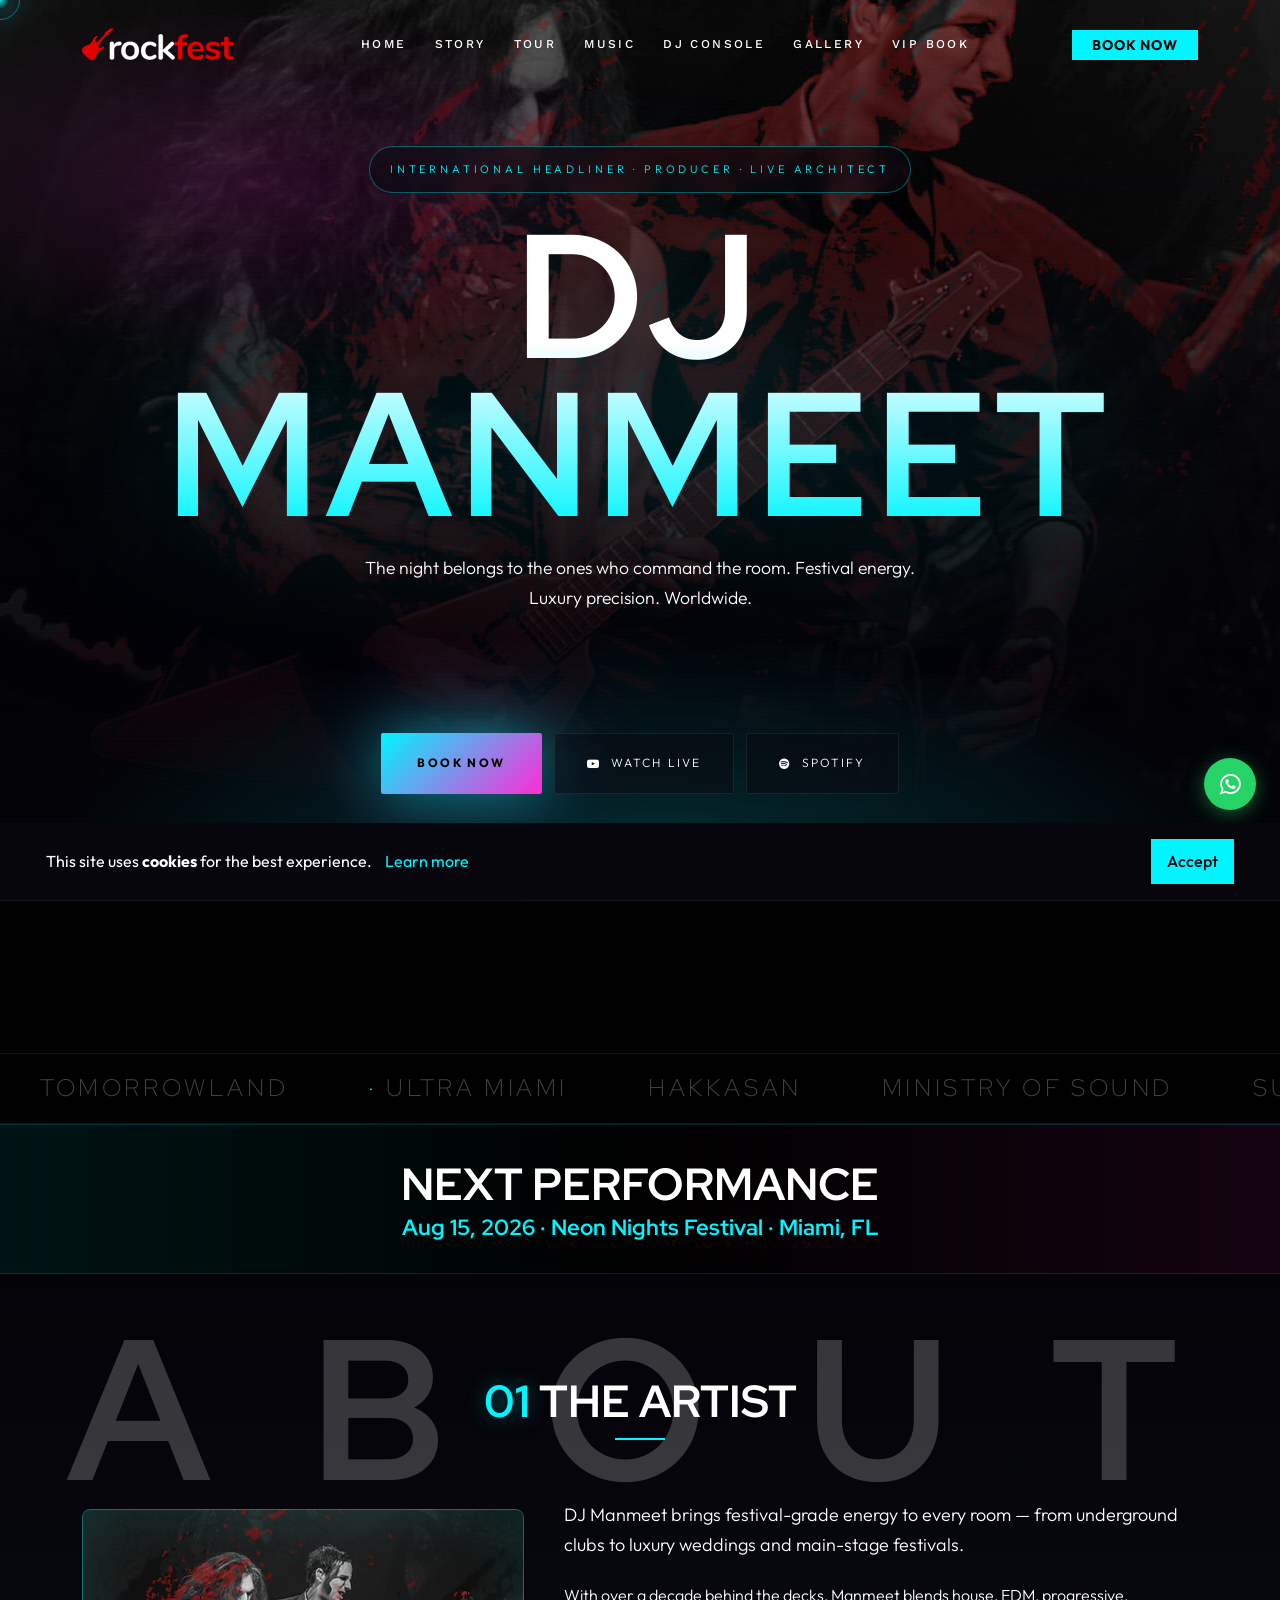
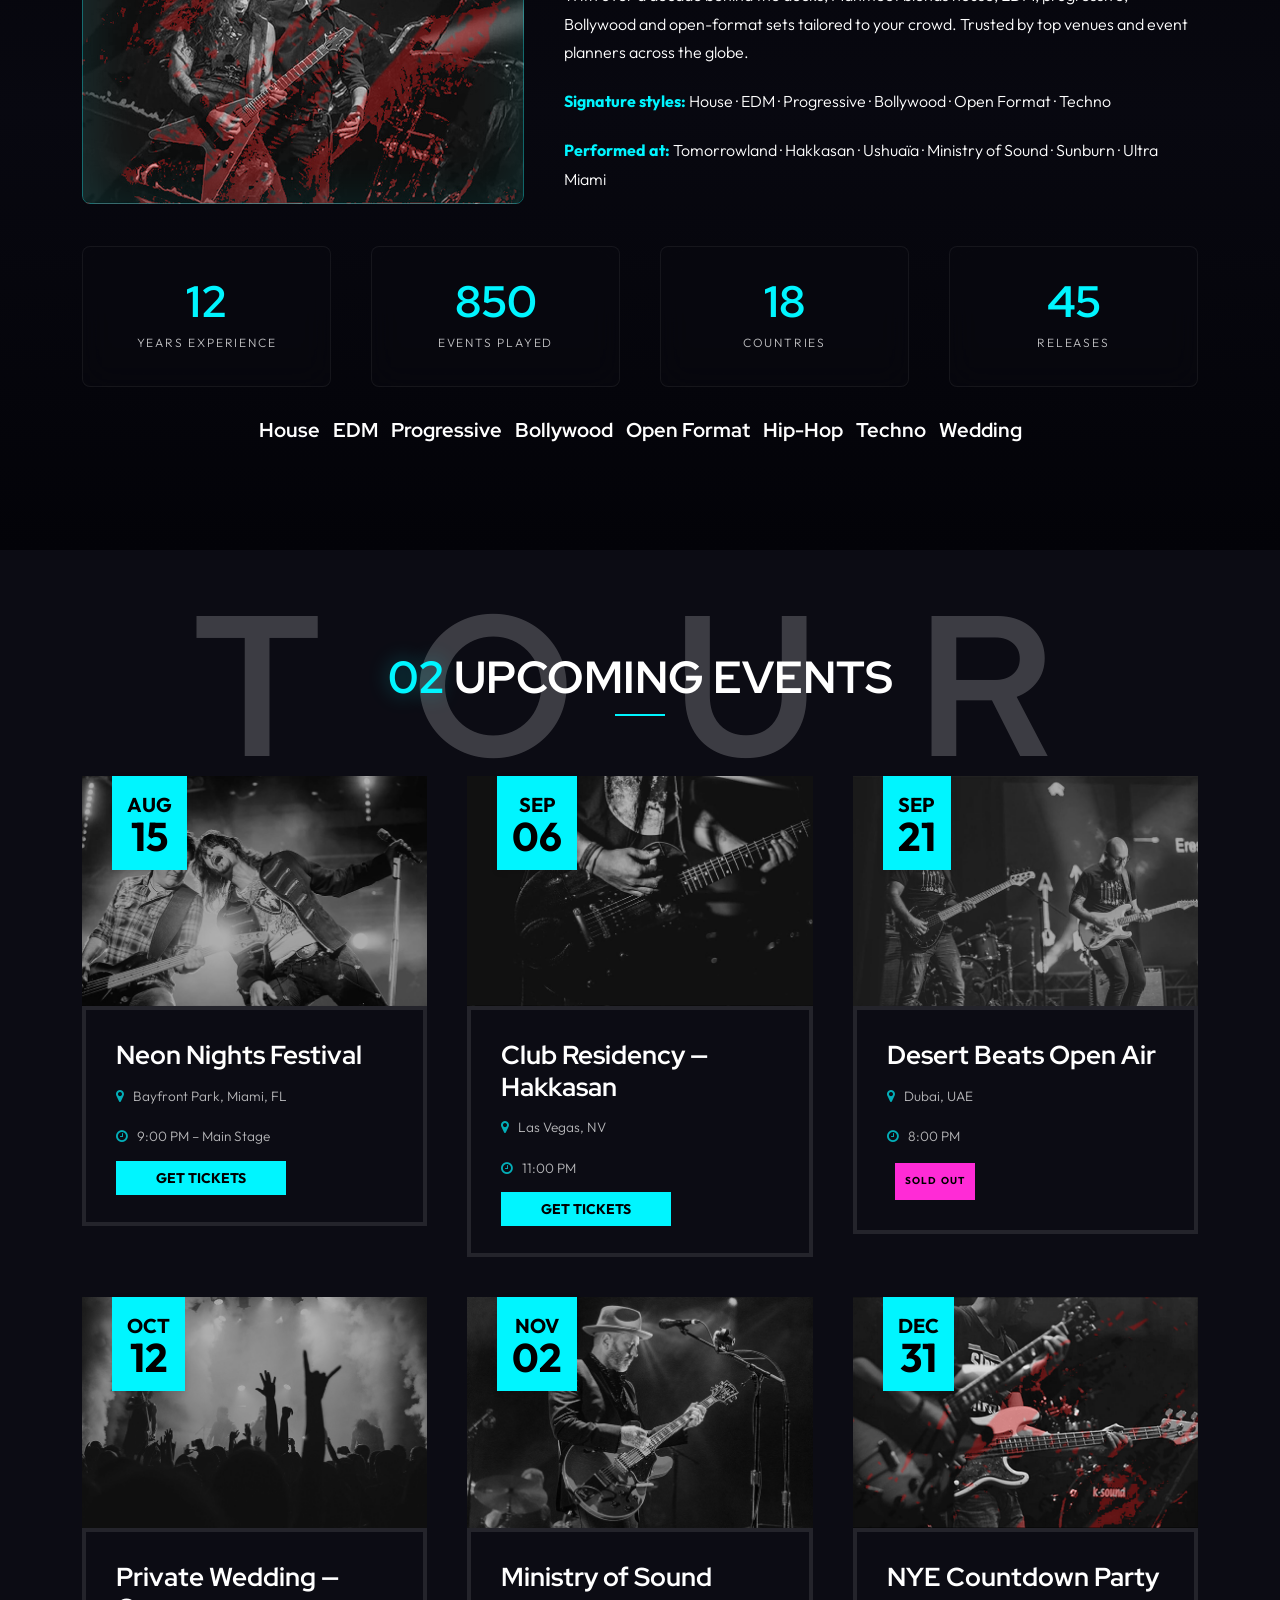
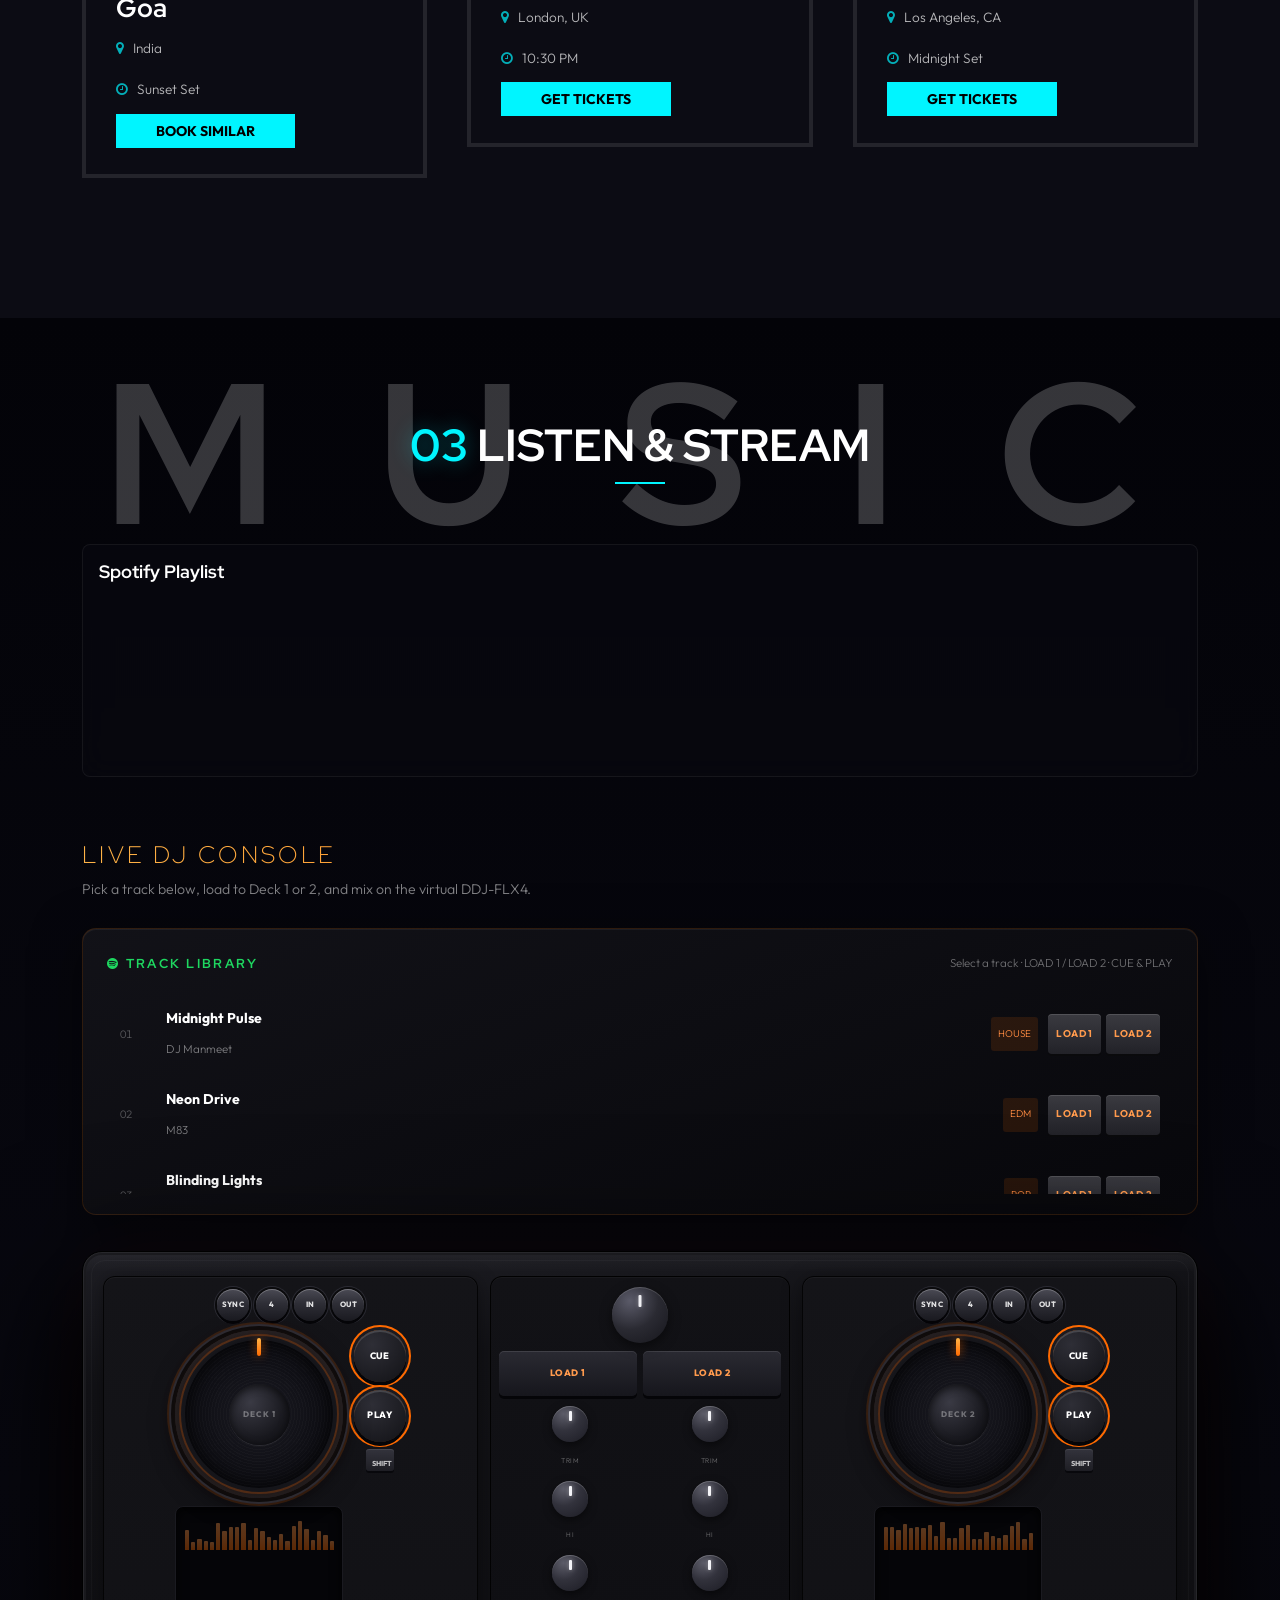
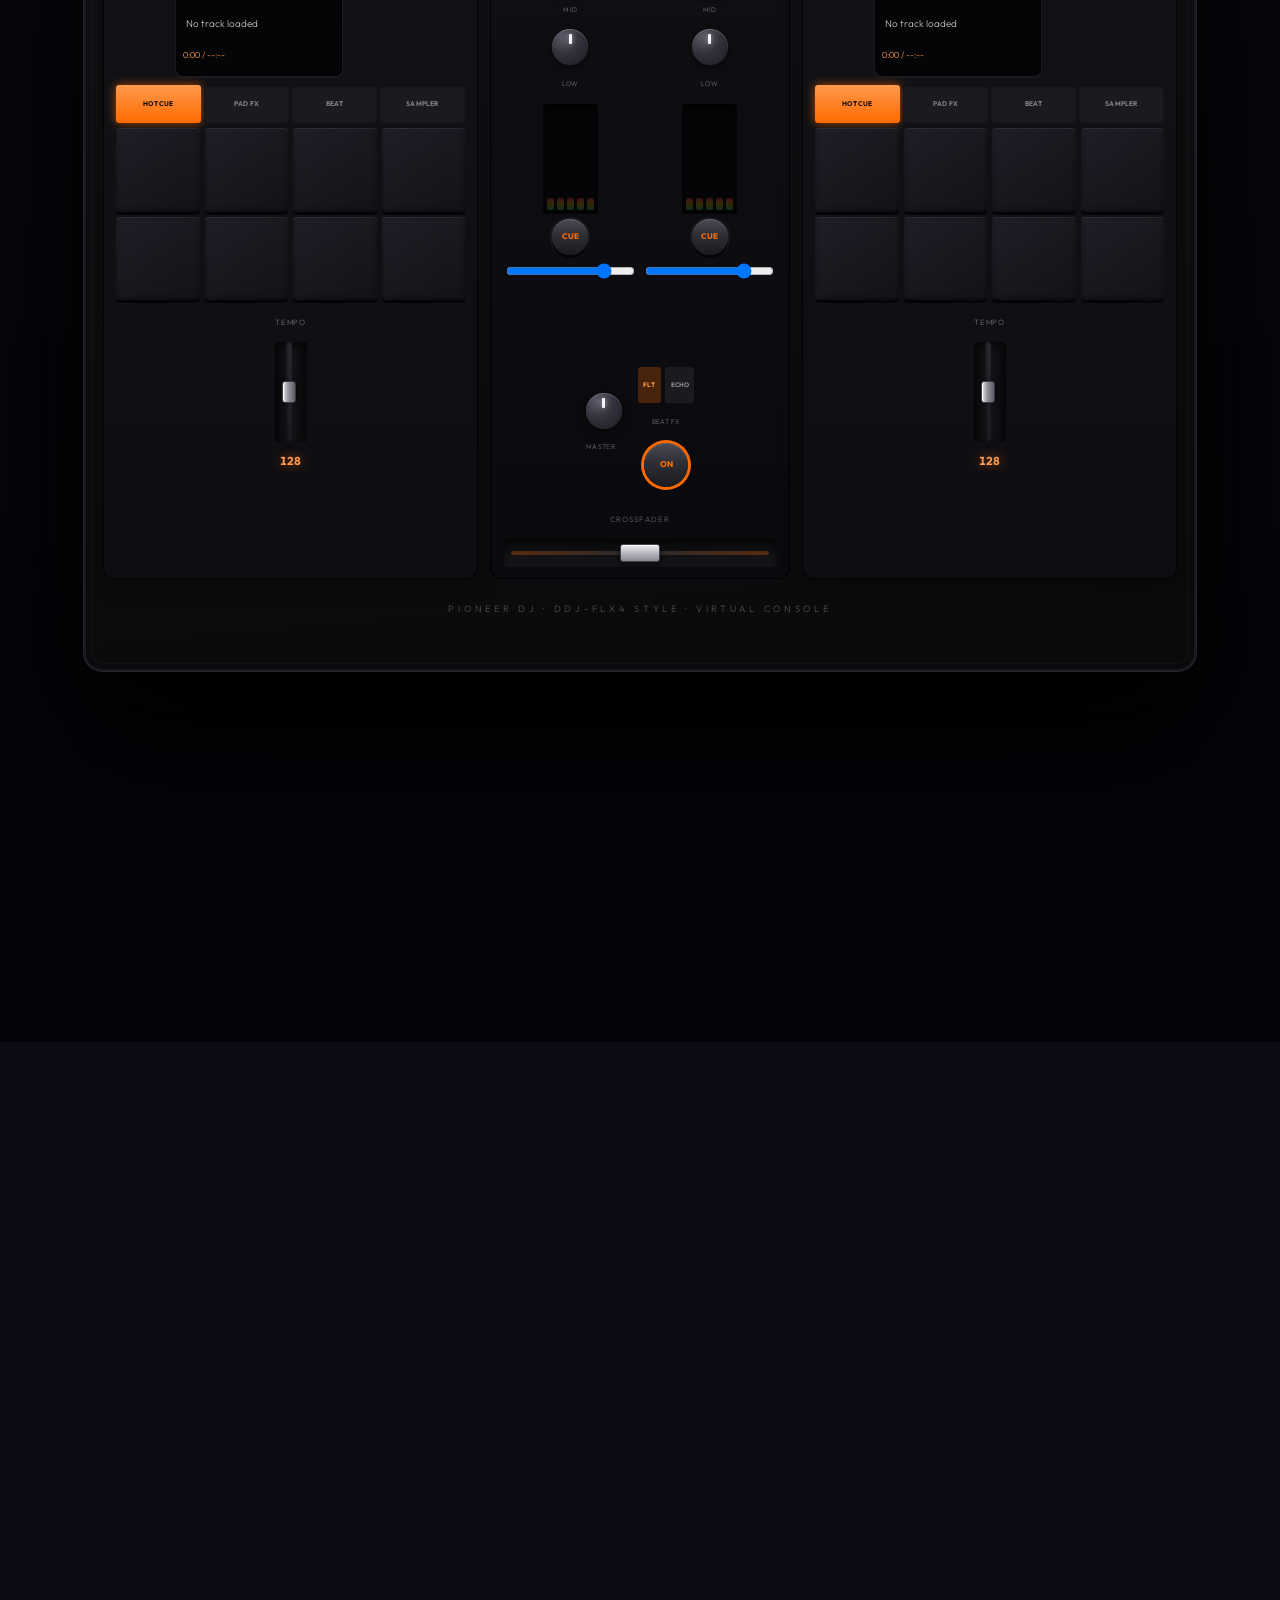
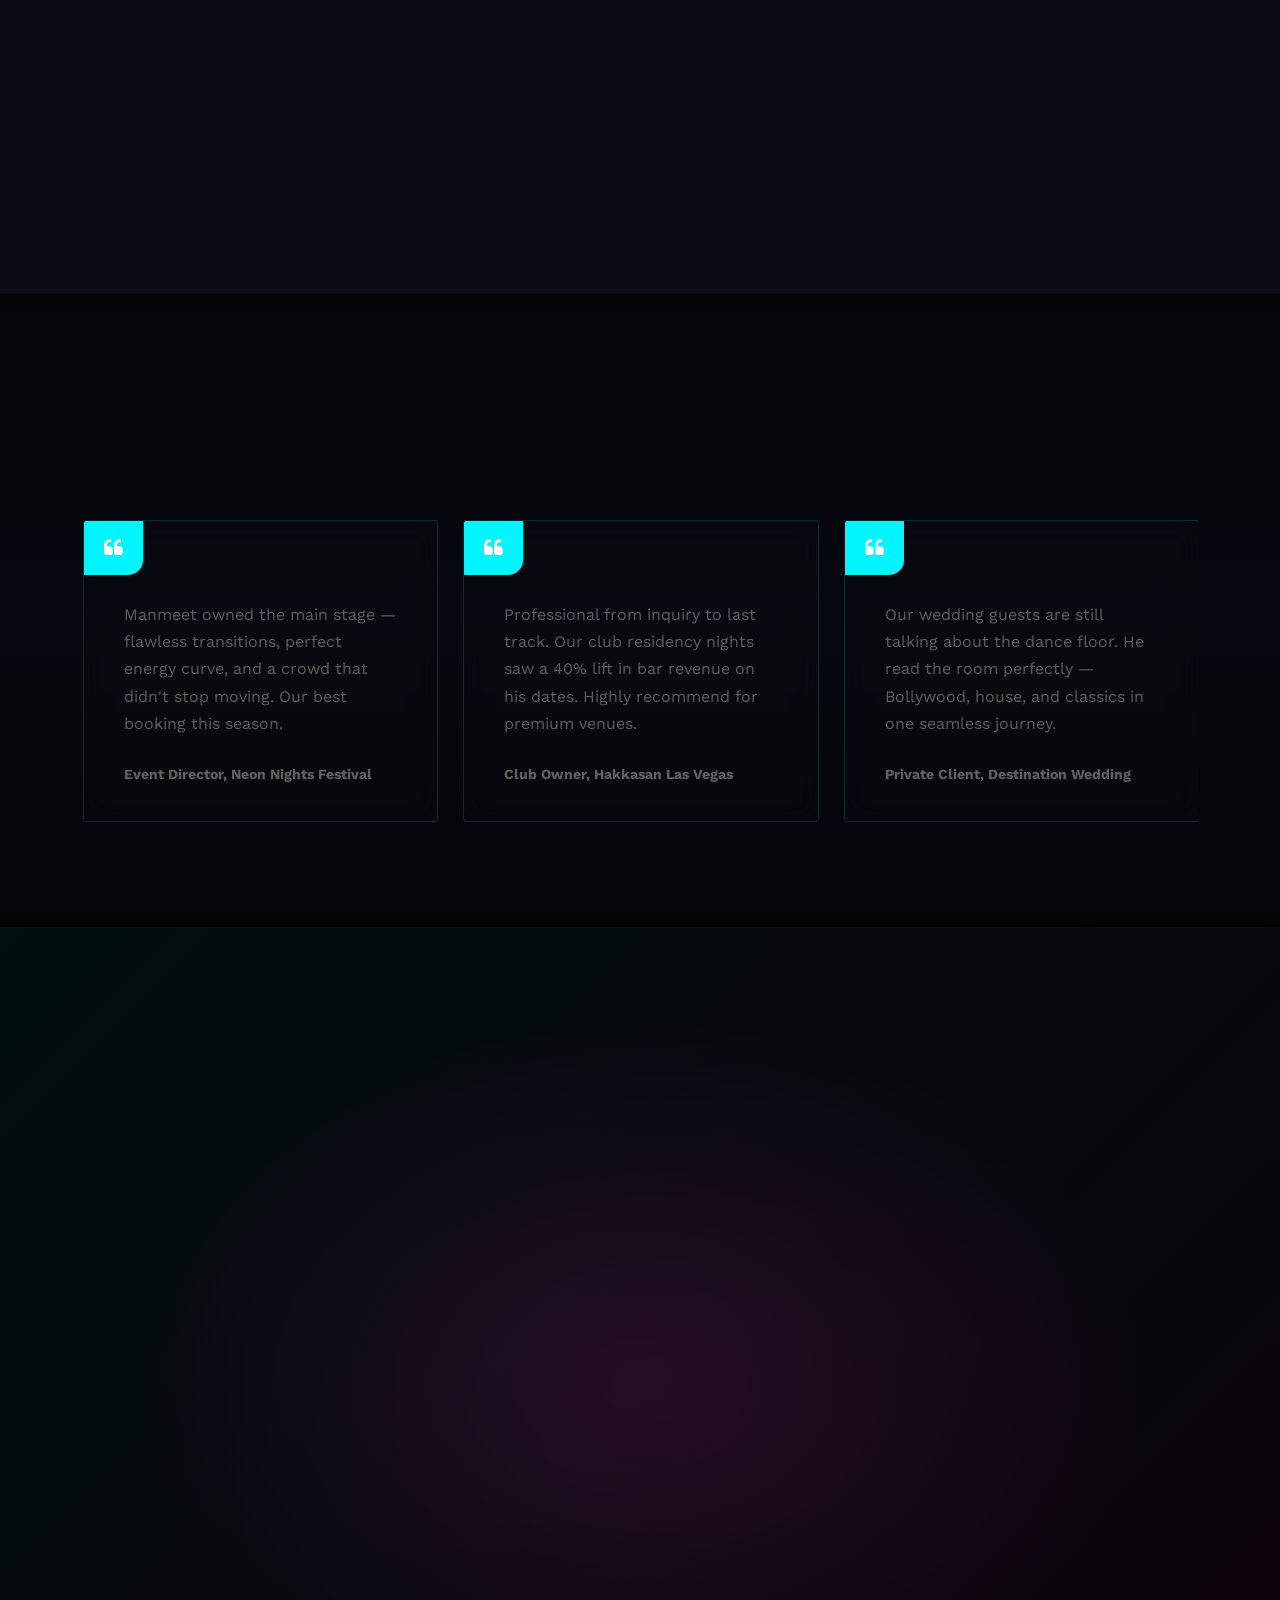
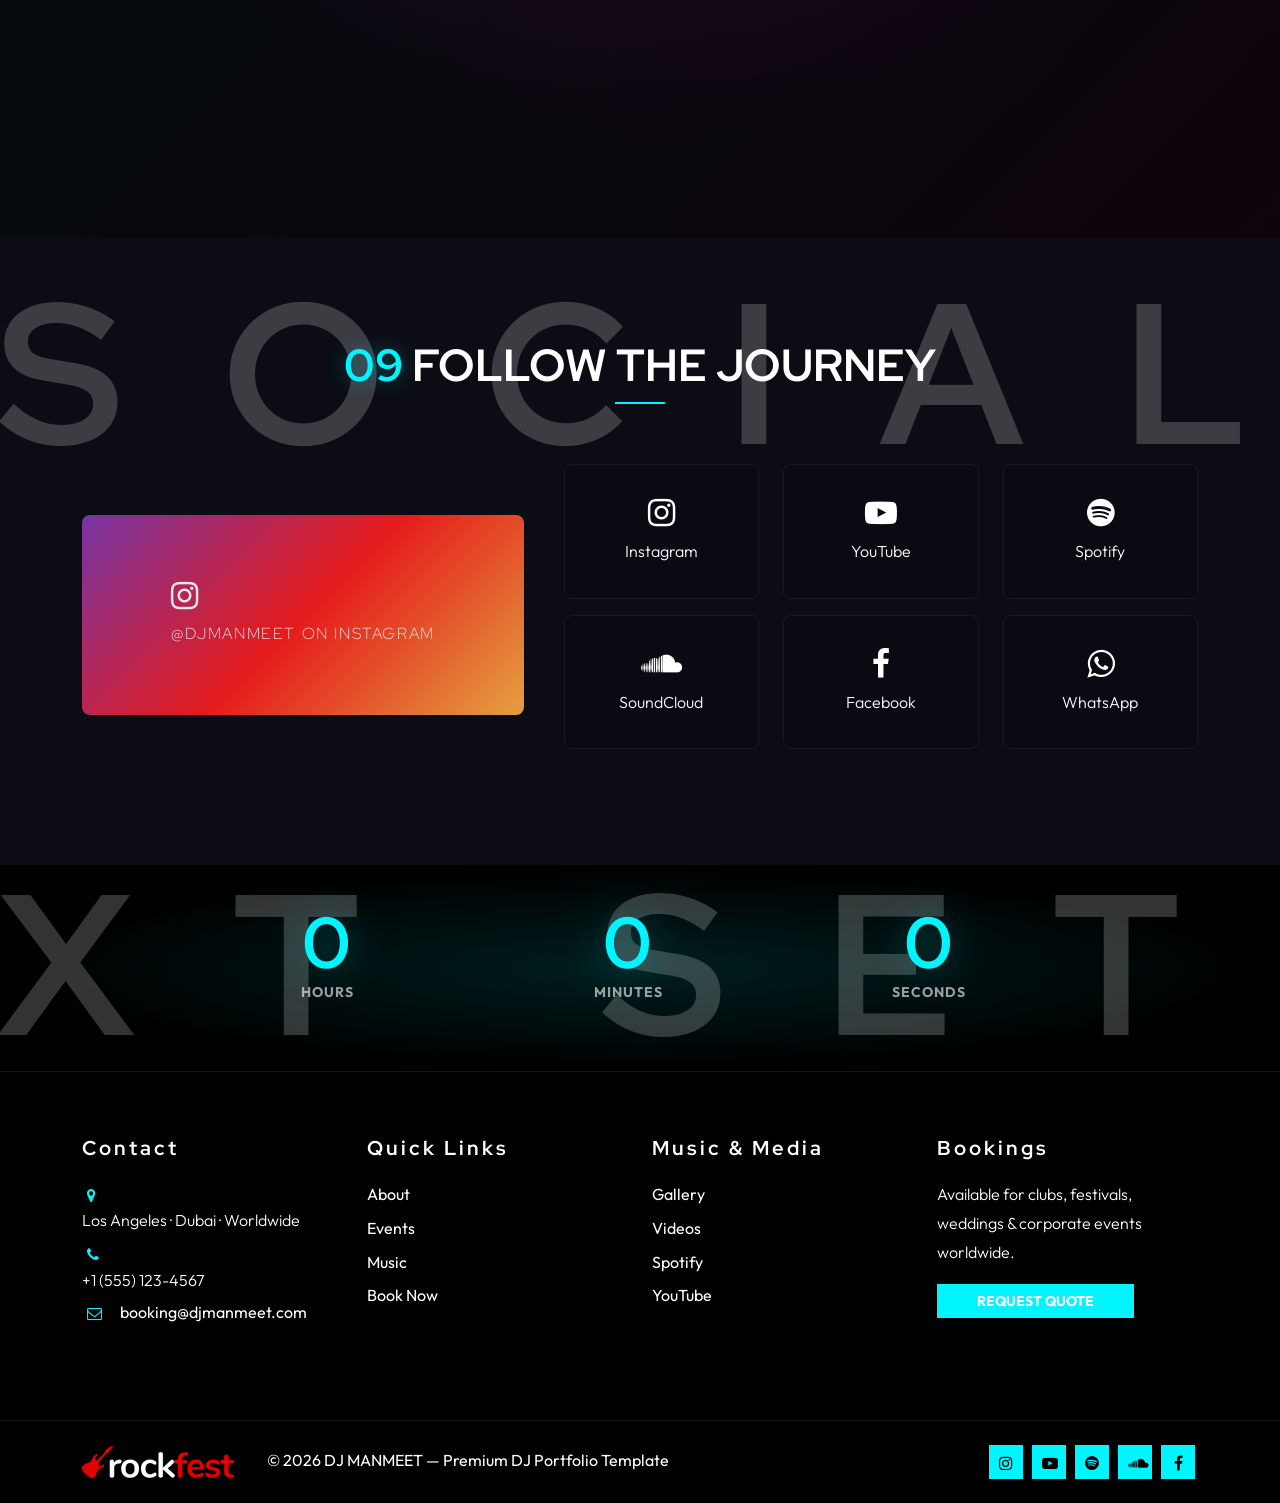
==== commit 7038ba8a: "update" ====
--- a/UI/index.html
+++ b/UI/index.html
@@ -3,28 +3,29 @@
 
 <head>
     <title>DJ Manmeet — Premium DJ Artist Portfolio</title>
-    <link rel="icon" href="images/icon.png" type="image/gif" sizes="16x16">
+    <link rel="icon" href="../images/icon.png" type="image/gif" sizes="16x16">
     <meta charset="utf-8">
     <meta name="viewport" content="width=device-width, initial-scale=1.0" />
     <meta name="description" content="Book DJ Manmeet for clubs, festivals, weddings & corporate events." />
     <meta name="keywords" content="DJ booking, EDM DJ, wedding DJ, club DJ, festival DJ" />
     <meta name="author" content="DJ Manmeet" />
-    <link href="css/bootstrap.min.css" rel="stylesheet" type="text/css" />
-    <link href="css/bootstrap-grid.min.css" rel="stylesheet" type="text/css" />
-    <link href="css/bootstrap-reboot.min.css" rel="stylesheet" type="text/css" />
-    <link href="css/animate.css" rel="stylesheet" type="text/css" />
-    <link href="css/owl.carousel.css" rel="stylesheet" type="text/css" />
-    <link href="css/owl.theme.css" rel="stylesheet" type="text/css" />
-    <link href="css/owl.transitions.css" rel="stylesheet" type="text/css" />
-    <link href="css/magnific-popup.css" rel="stylesheet" type="text/css" />
-    <link href="css/jquery.countdown.css" rel="stylesheet" type="text/css" />
-    <link href="css/mdb.min.css" rel="stylesheet" type="text/css" />
-    <link href="css/style.css" rel="stylesheet" type="text/css" />
-    <link href="css/colors/scheme-dj-neon.css" rel="stylesheet" type="text/css" />
-    <link href="css/coloring.css" rel="stylesheet" type="text/css" />
-    <link href="css/de-dj.css" rel="stylesheet" type="text/css" />
-    <link href="css/dj-portfolio.css" rel="stylesheet" type="text/css" />
-    <link href="css/dj-luxury.css" rel="stylesheet" type="text/css" />
+    <link href="../css/bootstrap.min.css" rel="stylesheet" type="text/css" />
+    <link href="../css/bootstrap-grid.min.css" rel="stylesheet" type="text/css" />
+    <link href="../css/bootstrap-reboot.min.css" rel="stylesheet" type="text/css" />
+    <link href="../css/animate.css" rel="stylesheet" type="text/css" />
+    <link href="../css/owl.carousel.css" rel="stylesheet" type="text/css" />
+    <link href="../css/owl.theme.css" rel="stylesheet" type="text/css" />
+    <link href="../css/owl.transitions.css" rel="stylesheet" type="text/css" />
+    <link href="../css/magnific-popup.css" rel="stylesheet" type="text/css" />
+    <link href="../css/jquery.countdown.css" rel="stylesheet" type="text/css" />
+    <link href="../css/mdb.min.css" rel="stylesheet" type="text/css" />
+    <link href="../css/style.css" rel="stylesheet" type="text/css" />
+    <link href="../css/colors/scheme-dj-neon.css" rel="stylesheet" type="text/css" />
+    <link href="../css/coloring.css" rel="stylesheet" type="text/css" />
+    <link href="../css/de-dj.css" rel="stylesheet" type="text/css" />
+    <link href="../css/dj-portfolio.css" rel="stylesheet" type="text/css" />
+    <link href="../css/dj-luxury.css" rel="stylesheet" type="text/css" />
+    <link href="../css/dj-console.css" rel="stylesheet" type="text/css" />
 </head>
 
 <body class="dark-scheme dj-portfolio dj-luxury">
@@ -48,8 +49,8 @@
                         <div class="de-flex sm-pt10">
                             <div class="de-flex-col">
                                 <div id="logo">
-                                    <a href="index.html">
-                                        <img alt="DJ Manmeet" src="images/logo.png" />
+                                    <a href="../index.html">
+                                        <img alt="DJ Manmeet" src="../images/logo.png" />
                                     </a>
                                 </div>
                             </div>
@@ -59,6 +60,7 @@
                                     <li><a href="#section-about">Story</a></li>
                                     <li><a href="#section-events">Tour</a></li>
                                     <li><a href="#section-music">Music</a></li>
+                                    <li><a href="#section-dj-console">DJ Console</a></li>
                                     <li><a href="#section-gallery">Gallery</a></li>
                                     <li><a href="#section-booking">VIP Book</a></li>
                                 </ul>
@@ -80,7 +82,7 @@
 
             <!-- Cinematic Hero -->
             <section id="section-hero" class="dj-hero-cinematic no-top no-bottom">
-                <div class="dj-hero-bg" data-parallax="0.08" style="background-image: url(images/slider/1.jpg);"></div>
+                <div class="dj-hero-bg" data-parallax="0.08" style="background-image: url(../images/slider/1.jpg);"></div>
                 <div class="dj-hero-lights"></div>
                 <div class="dj-hero-scanline"></div>
                 <div class="dj-hero-content">
@@ -164,7 +166,7 @@
                         </div>
                         <div class="col-lg-5 mb-sm-30">
                             <div class="dj-about-img wow fadeInLeft">
-                                <img src="images/misc/featured-1.jpg" class="img-fluid" alt="DJ Manmeet performing live">
+                                <img src="../images/misc/featured-1.jpg" class="img-fluid" alt="DJ Manmeet performing live">
                             </div>
                         </div>
                         <div class="col-lg-7 wow fadeInRight">
@@ -233,7 +235,7 @@
                             <div class="de-event-item dj-event-card wow fadeInUp">
                                 <div class="d-content">
                                     <div class="d-image">
-                                        <span class="d-image-wrap"><img alt="" src="images/blog/1.jpg" class="lazy"></span>
+                                        <span class="d-image-wrap"><img alt="" src="../images/blog/1.jpg" class="lazy"></span>
                                         <span class="d-date"><span class="d-mm">Aug</span><span class="d-dd">15</span></span>
                                     </div>
                                     <div class="d-text">
@@ -249,7 +251,7 @@
                             <div class="de-event-item dj-event-card wow fadeInUp" data-wow-delay=".1s">
                                 <div class="d-content">
                                     <div class="d-image">
-                                        <span class="d-image-wrap"><img alt="" src="images/blog/2.jpg" class="lazy"></span>
+                                        <span class="d-image-wrap"><img alt="" src="../images/blog/2.jpg" class="lazy"></span>
                                         <span class="d-date"><span class="d-mm">Sep</span><span class="d-dd">06</span></span>
                                     </div>
                                     <div class="d-text">
@@ -265,7 +267,7 @@
                             <div class="de-event-item dj-event-card wow fadeInUp" data-wow-delay=".2s">
                                 <div class="d-content">
                                     <div class="d-image">
-                                        <span class="d-image-wrap"><img alt="" src="images/blog/3.jpg" class="lazy"></span>
+                                        <span class="d-image-wrap"><img alt="" src="../images/blog/3.jpg" class="lazy"></span>
                                         <span class="d-date"><span class="d-mm">Sep</span><span class="d-dd">21</span></span>
                                     </div>
                                     <div class="d-text">
@@ -281,7 +283,7 @@
                             <div class="de-event-item dj-event-card wow fadeInUp">
                                 <div class="d-content">
                                     <div class="d-image">
-                                        <span class="d-image-wrap"><img alt="" src="images/blog/4.jpg" class="lazy"></span>
+                                        <span class="d-image-wrap"><img alt="" src="../images/blog/4.jpg" class="lazy"></span>
                                         <span class="d-date"><span class="d-mm">Oct</span><span class="d-dd">12</span></span>
                                     </div>
                                     <div class="d-text">
@@ -297,7 +299,7 @@
                             <div class="de-event-item dj-event-card wow fadeInUp" data-wow-delay=".1s">
                                 <div class="d-content">
                                     <div class="d-image">
-                                        <span class="d-image-wrap"><img alt="" src="images/blog/5.jpg" class="lazy"></span>
+                                        <span class="d-image-wrap"><img alt="" src="../images/blog/5.jpg" class="lazy"></span>
                                         <span class="d-date"><span class="d-mm">Nov</span><span class="d-dd">02</span></span>
                                     </div>
                                     <div class="d-text">
@@ -313,7 +315,7 @@
                             <div class="de-event-item dj-event-card wow fadeInUp" data-wow-delay=".2s">
                                 <div class="d-content">
                                     <div class="d-image">
-                                        <span class="d-image-wrap"><img alt="" src="images/misc/featured-2.jpg" class="lazy"></span>
+                                        <span class="d-image-wrap"><img alt="" src="../images/misc/featured-2.jpg" class="lazy"></span>
                                         <span class="d-date"><span class="d-mm">Dec</span><span class="d-dd">31</span></span>
                                     </div>
                                     <div class="d-text">
@@ -341,16 +343,83 @@
                         </div>
                     </div>
                     <div class="row">
-                        <div class="col-lg-6 mb-sm-30">
-                            <div class="dj-embed-wrap wow fadeInLeft">
-                                <h5 class="mb-3 id-color">Spotify</h5>
-                                <iframe title="Spotify" loading="lazy" allow="encrypted-media" src="https://open.spotify.com/embed/playlist/37i9dQZF1DX4dyzvuaRJ0n?utm_source=generator&theme=0"></iframe>
-                            </div>
-                        </div>
-                        <div class="col-lg-6 mb-sm-30">
-                            <div class="dj-embed-wrap wow fadeInRight">
-                                <h5 class="mb-3 id-color">SoundCloud</h5>
-                                <iframe title="SoundCloud" loading="lazy" scrolling="no" src="https://w.soundcloud.com/player/?url=https%3A//api.soundcloud.com/tracks/293&color=%2300f5ff&auto_play=false&hide_related=true&show_comments=false&show_user=true&show_reposts=false&show_teaser=true"></iframe>
+                        <div class="col-lg-12 mb-sm-30">
+                            <div class="dj-embed-wrap wow fadeInUp">
+                                <h5 class="mb-3 id-color">Spotify Playlist</h5>
+                                <iframe id="dj-spotify-playlist-embed" title="Spotify" loading="lazy" allow="encrypted-media" src="https://open.spotify.com/embed/playlist/37i9dQZF1DX4dyzvuaRJ0n?utm_source=generator&theme=0"></iframe>
+                            </div>
+                        </div>
+                    </div>
+                    <div class="row">
+                        <div class="col-lg-12">
+                            <div id="section-dj-console" class="dj-console-section wow fadeInUp">
+                                <p class="dj-console-section__title">Live DJ Console</p>
+                                <p class="dj-console-section__sub">Pick a track below, load to Deck 1 or 2, and mix on the virtual DDJ-FLX4.</p>
+                                <div class="dj-spotify-library">
+                                    <div class="dj-spotify-library__head">
+                                        <h5><i class="fa fa-spotify"></i> Track Library</h5>
+                                        <span class="dj-spotify-library__hint">Select a track · LOAD 1 / LOAD 2 · CUE &amp; PLAY</span>
+                                    </div>
+                                    <ul id="dj-track-list" class="dj-track-list" aria-label="Spotify tracks"></ul>
+                                </div>
+                                <div class="dj-console-wrap">
+                                    <div id="dj-console" class="dj-console" role="application" aria-label="Virtual Pioneer DDJ-FLX4">
+                                        <div class="dj-console__layout">
+                                            <div class="dj-deck">
+                                                <div class="dj-deck__top"><button type="button" class="dj-btn-sm dj-btn-sync">SYNC</button><button type="button" class="dj-btn-sm">4</button><button type="button" class="dj-btn-sm">IN</button><button type="button" class="dj-btn-sm">OUT</button></div>
+                                                <div class="dj-deck__main">
+                                                    <div class="dj-jog-wrap">
+                                                        <div class="dj-jog" data-jog-deck="1"><div class="dj-jog__ring"></div><div class="dj-jog__indicator"></div><div class="dj-jog__center">DECK 1</div></div>
+                                                        <div class="dj-deck__display"><div id="deck-1-spotify" class="dj-deck-embed"></div><p class="dj-deck__track-name" data-deck-label="1">No track loaded</p></div>
+                                                    </div>
+                                                    <div class="dj-deck__transport"><button type="button" class="dj-btn-round dj-btn-cue" data-deck="1">CUE</button><button type="button" class="dj-btn-round dj-btn-play" data-deck="1">PLAY</button><button type="button" class="dj-btn-shift">SHIFT</button></div>
+                                                </div>
+                                                <div class="dj-pad-labels"><span>HOT CUE</span><span>PAD FX</span><span>BEAT</span><span>SAMPLE</span></div>
+                                                <div class="dj-pads"><button type="button" class="dj-pad"></button><button type="button" class="dj-pad"></button><button type="button" class="dj-pad"></button><button type="button" class="dj-pad"></button><button type="button" class="dj-pad"></button><button type="button" class="dj-pad"></button><button type="button" class="dj-pad"></button><button type="button" class="dj-pad"></button></div>
+                                                <div class="dj-tempo"><label>TEMPO</label><input type="range" min="0" max="100" value="50" data-tempo-deck="1" orient="vertical"><span class="dj-bpm" data-bpm-deck="1">128</span></div>
+                                            </div>
+                                            <div class="dj-mixer">
+                                                <div class="dj-mixer__browse"><div class="dj-mixer__browse-knob"></div><div class="dj-mixer__load"><button type="button" class="dj-btn-load dj-btn-load-deck" data-load-deck="1">LOAD 1</button><button type="button" class="dj-btn-load dj-btn-load-deck" data-load-deck="2">LOAD 2</button></div></div>
+                                                <div class="dj-mixer__strips">
+                                                    <div class="dj-channel">
+                                                        <div class="dj-knob"></div><span class="dj-knob-label">TRIM</span>
+                                                        <div class="dj-knob"></div><span class="dj-knob-label">HI</span>
+                                                        <div class="dj-knob"></div><span class="dj-knob-label">MID</span>
+                                                        <div class="dj-knob"></div><span class="dj-knob-label">LOW</span>
+                                                        <div class="dj-vu" data-vu-deck="1"><span></span><span></span><span></span><span></span><span></span></div>
+                                                        <button type="button" class="dj-btn-cue-ch">CUE</button>
+                                                        <div class="dj-fader-wrap"><input type="range" min="0" max="100" value="80" orient="vertical"></div>
+                                                    </div>
+                                                    <div class="dj-channel">
+                                                        <div class="dj-knob"></div><span class="dj-knob-label">TRIM</span>
+                                                        <div class="dj-knob"></div><span class="dj-knob-label">HI</span>
+                                                        <div class="dj-knob"></div><span class="dj-knob-label">MID</span>
+                                                        <div class="dj-knob"></div><span class="dj-knob-label">LOW</span>
+                                                        <div class="dj-vu" data-vu-deck="2"><span></span><span></span><span></span><span></span><span></span></div>
+                                                        <button type="button" class="dj-btn-cue-ch">CUE</button>
+                                                        <div class="dj-fader-wrap"><input type="range" min="0" max="100" value="80" orient="vertical"></div>
+                                                    </div>
+                                                </div>
+                                                <div class="dj-mixer__master"><div><div class="dj-knob"></div><span class="dj-knob-label">MASTER</span></div><div class="dj-beatfx"><span class="dj-knob-label">BEAT FX</span><button type="button" class="dj-beatfx__on">ON</button></div></div>
+                                                <div class="dj-crossfader-wrap"><label>CROSSFADER</label><input type="range" id="dj-crossfader" class="dj-crossfader" min="0" max="100" value="50"></div>
+                                            </div>
+                                            <div class="dj-deck">
+                                                <div class="dj-deck__top"><button type="button" class="dj-btn-sm dj-btn-sync">SYNC</button><button type="button" class="dj-btn-sm">4</button><button type="button" class="dj-btn-sm">IN</button><button type="button" class="dj-btn-sm">OUT</button></div>
+                                                <div class="dj-deck__main">
+                                                    <div class="dj-jog-wrap">
+                                                        <div class="dj-jog" data-jog-deck="2"><div class="dj-jog__ring"></div><div class="dj-jog__indicator"></div><div class="dj-jog__center">DECK 2</div></div>
+                                                        <div class="dj-deck__display"><div id="deck-2-spotify" class="dj-deck-embed"></div><p class="dj-deck__track-name" data-deck-label="2">No track loaded</p></div>
+                                                    </div>
+                                                    <div class="dj-deck__transport"><button type="button" class="dj-btn-round dj-btn-cue" data-deck="2">CUE</button><button type="button" class="dj-btn-round dj-btn-play" data-deck="2">PLAY</button><button type="button" class="dj-btn-shift">SHIFT</button></div>
+                                                </div>
+                                                <div class="dj-pad-labels"><span>HOT CUE</span><span>PAD FX</span><span>BEAT</span><span>SAMPLE</span></div>
+                                                <div class="dj-pads"><button type="button" class="dj-pad"></button><button type="button" class="dj-pad"></button><button type="button" class="dj-pad"></button><button type="button" class="dj-pad"></button><button type="button" class="dj-pad"></button><button type="button" class="dj-pad"></button><button type="button" class="dj-pad"></button><button type="button" class="dj-pad"></button></div>
+                                                <div class="dj-tempo"><label>TEMPO</label><input type="range" min="0" max="100" value="50" data-tempo-deck="2" orient="vertical"><span class="dj-bpm" data-bpm-deck="2">128</span></div>
+                                            </div>
+                                        </div>
+                                        <p class="dj-console__brand">Pioneer DJ · DDJ-FLX4 Style · Virtual Console</p>
+                                    </div>
+                                </div>
                             </div>
                         </div>
                     </div>
@@ -399,19 +468,19 @@
                     <div id="gallery" class="row">
                         <div class="col-md-4 col-sm-6 item">
                             <div class="de-image-hover rounded wow fadeInUp">
-                                <a href="images/gallery/1.jpg" class="image-popup">
+                                <a href="../images/gallery/1.jpg" class="image-popup">
                                     <span class="dih-title-wrap"><span class="dih-title">Main Stage</span></span>
                                     <span class="dih-overlay"></span>
-                                    <img src="images/gallery/1.jpg" class="lazy img-fluid" alt="Festival performance">
+                                    <img src="../images/gallery/1.jpg" class="lazy img-fluid" alt="Festival performance">
                                 </a>
                             </div>
                         </div>
                         <div class="col-md-4 col-sm-6 item">
                             <div class="de-image-hover rounded wow fadeInUp" data-wow-delay=".1s">
-                                <a href="images/gallery/2.jpg" class="image-popup">
+                                <a href="../images/gallery/2.jpg" class="image-popup">
                                     <span class="dih-title-wrap"><span class="dih-title">Club Night</span></span>
                                     <span class="dih-overlay"></span>
-                                    <img src="images/gallery/2.jpg" class="lazy img-fluid" alt="Club set">
+                                    <img src="../images/gallery/2.jpg" class="lazy img-fluid" alt="Club set">
                                 </a>
                             </div>
                         </div>
@@ -421,34 +490,34 @@
                                     <span class="play-badge"><i class="fa fa-play"></i></span>
                                     <span class="dih-title-wrap"><span class="dih-title">Live Reel</span></span>
                                     <span class="dih-overlay"></span>
-                                    <img src="images/gallery/3.jpg" class="lazy img-fluid" alt="Video highlight">
+                                    <img src="../images/gallery/3.jpg" class="lazy img-fluid" alt="Video highlight">
                                 </a>
                             </div>
                         </div>
                         <div class="col-md-4 col-sm-6 item">
                             <div class="de-image-hover rounded wow fadeInUp">
-                                <a href="images/gallery/4.jpg" class="image-popup">
+                                <a href="../images/gallery/4.jpg" class="image-popup">
                                     <span class="dih-title-wrap"><span class="dih-title">Wedding</span></span>
                                     <span class="dih-overlay"></span>
-                                    <img src="images/gallery/4.jpg" class="lazy img-fluid" alt="Wedding DJ">
+                                    <img src="../images/gallery/4.jpg" class="lazy img-fluid" alt="Wedding DJ">
                                 </a>
                             </div>
                         </div>
                         <div class="col-md-4 col-sm-6 item">
                             <div class="de-image-hover rounded wow fadeInUp" data-wow-delay=".1s">
-                                <a href="images/gallery/5.jpg" class="image-popup">
+                                <a href="../images/gallery/5.jpg" class="image-popup">
                                     <span class="dih-title-wrap"><span class="dih-title">Crowd Energy</span></span>
                                     <span class="dih-overlay"></span>
-                                    <img src="images/gallery/5.jpg" class="lazy img-fluid" alt="Crowd">
+                                    <img src="../images/gallery/5.jpg" class="lazy img-fluid" alt="Crowd">
                                 </a>
                             </div>
                         </div>
                         <div class="col-md-4 col-sm-6 item">
                             <div class="de-image-hover rounded wow fadeInUp" data-wow-delay=".2s">
-                                <a href="images/gallery/6.jpg" class="image-popup">
+                                <a href="../images/gallery/6.jpg" class="image-popup">
                                     <span class="dih-title-wrap"><span class="dih-title">Backstage</span></span>
                                     <span class="dih-overlay"></span>
-                                    <img src="images/gallery/6.jpg" class="lazy img-fluid" alt="Backstage">
+                                    <img src="../images/gallery/6.jpg" class="lazy img-fluid" alt="Backstage">
                                 </a>
                             </div>
                         </div>
@@ -499,12 +568,12 @@
                         </div>
                     </div>
                     <div id="brands-marquee" class="owl-carousel owl-theme reveal">
-                        <div class="brand-item"><img src="images/sponsors/logo-1.png" alt="Partner"><span class="brand-name">Tomorrowland</span></div>
-                        <div class="brand-item"><img src="images/sponsors/logo-2.png" alt="Partner"><span class="brand-name">Ultra</span></div>
-                        <div class="brand-item"><img src="images/sponsors/logo-3.png" alt="Partner"><span class="brand-name">Hakkasan</span></div>
-                        <div class="brand-item"><img src="images/sponsors/logo-4.png" alt="Partner"><span class="brand-name">Ministry</span></div>
-                        <div class="brand-item"><img src="images/sponsors/logo-5.png" alt="Partner"><span class="brand-name">Sunburn</span></div>
-                        <div class="brand-item"><img src="images/sponsors/logo-6.png" alt="Partner"><span class="brand-name">Marquee</span></div>
+                        <div class="brand-item"><img src="../images/sponsors/logo-1.png" alt="Partner"><span class="brand-name">Tomorrowland</span></div>
+                        <div class="brand-item"><img src="../images/sponsors/logo-2.png" alt="Partner"><span class="brand-name">Ultra</span></div>
+                        <div class="brand-item"><img src="../images/sponsors/logo-3.png" alt="Partner"><span class="brand-name">Hakkasan</span></div>
+                        <div class="brand-item"><img src="../images/sponsors/logo-4.png" alt="Partner"><span class="brand-name">Ministry</span></div>
+                        <div class="brand-item"><img src="../images/sponsors/logo-5.png" alt="Partner"><span class="brand-name">Sunburn</span></div>
+                        <div class="brand-item"><img src="../images/sponsors/logo-6.png" alt="Partner"><span class="brand-name">Marquee</span></div>
                     </div>
                 </div>
             </section>
@@ -594,7 +663,7 @@
                     <div class="row g-custom-x">
                         <div class="col-lg-7 mb-sm-30">
                             <div class="dj-booking-panel wow fadeInLeft">
-                                <form name="contactForm" id="contact_form" class="form-border" method="post" action="src/index.php">
+                                <form name="contactForm" id="contact_form" class="form-border" method="post" action="../src/index.php">
                                     <div class="row g-custom-x">
                                         <div class="col-md-12"><h3>Send a Booking Inquiry</h3></div>
                                         <div class="col-md-6">
@@ -755,8 +824,8 @@
                         <div class="col-md-12">
                             <div class="de-flex">
                                 <div class="de-flex-col">
-                                    <a href="index.html">
-                                        <img alt="" class="f-logo" src="images/logo.png" />
+                                    <a href="../index.html">
+                                        <img alt="" class="f-logo" src="../images/logo.png" />
                                         <span class="copy">&copy; 2026 <span data-artist-name>DJ MANMEET</span> — Premium DJ Portfolio Template</span>
                                     </a>
                                 </div>
@@ -777,26 +846,27 @@
         </footer>
     </div>
 
-    <script src="js/jquery.min.js"></script>
-    <script src="js/artist-config.js"></script>
-    <script src="js/bootstrap.min.js"></script>
-    <script src="js/bootstrap.bundle.min.js"></script>
-    <script src="js/wow.min.js"></script>
-    <script src="js/jquery.isotope.min.js"></script>
-    <script src="js/easing.js"></script>
-    <script src="js/owl.carousel.js"></script>
-    <script src="js/jquery.magnific-popup.min.js"></script>
-    <script src="js/enquire.min.js"></script>
-    <script src="js/jquery.plugin.js"></script>
-    <script src="js/jquery.countTo.js"></script>
-    <script src="js/jquery.countdown.js"></script>
-    <script src="js/jquery.lazy.min.js"></script>
-    <script src="js/jquery.lazy.plugins.min.js"></script>
-    <script src="js/mdb.min.js"></script>
-    <script src="js/countdown-custom.js"></script>
-    <script src="js/cookit.js"></script>
-    <script src="js/designesia.js"></script>
-    <script src="js/dj-portfolio.js"></script>
+    <script src="../js/jquery.min.js"></script>
+    <script src="../js/artist-config.js"></script>
+    <script src="../js/bootstrap.min.js"></script>
+    <script src="../js/bootstrap.bundle.min.js"></script>
+    <script src="../js/wow.min.js"></script>
+    <script src="../js/jquery.isotope.min.js"></script>
+    <script src="../js/easing.js"></script>
+    <script src="../js/owl.carousel.js"></script>
+    <script src="../js/jquery.magnific-popup.min.js"></script>
+    <script src="../js/enquire.min.js"></script>
+    <script src="../js/jquery.plugin.js"></script>
+    <script src="../js/jquery.countTo.js"></script>
+    <script src="../js/jquery.countdown.js"></script>
+    <script src="../js/jquery.lazy.min.js"></script>
+    <script src="../js/jquery.lazy.plugins.min.js"></script>
+    <script src="../js/mdb.min.js"></script>
+    <script src="../js/countdown-custom.js"></script>
+    <script src="../js/cookit.js"></script>
+    <script src="../js/designesia.js"></script>
+    <script src="../js/dj-portfolio.js"></script>
+    <script src="../js/dj-console.js"></script>
     <script>
       $(document).ready(function () {
         $.cookit({
--- a/css/style.css
+++ b/css/style.css
@@ -0,0 +1,16074 @@
+/* ================================================== */
+
+
+/* Rockfest
+/* created by designesia
+
+@charset "utf-8";
+
+/* ================================================== */
+
+
+/* import custom fonts */
+
+
+/* ================================================== */
+
+@import url('https://fonts.googleapis.com/css2?family=Work+Sans:wght@200;300;400;500;600;700;800&display=swap');
+@import url('https://fonts.googleapis.com/css2?family=Bebas+Neue:wght@200;300;400;500;600;700;800&display=swap');
+
+/* ================================================== */
+
+
+/* import fonts icon */
+
+
+/* ================================================== */
+
+@import url("../fonts/font-awesome/css/font-awesome.css");
+@import url("../fonts/elegant_font/HTML_CSS/style.css");
+@import url("../fonts/et-line-font/style.css");
+@import url("../fonts/icofont/icofont.min.css");
+
+* {
+    --body-font: "Work Sans", Helvetica, Arial, sans-serif;
+    --title-font: "Bebas Neue", Helvetica, Arial, sans-serif;
+}
+
+.g-custom{
+    --bs-gutter-x: 40px;
+    --bs-gutter-y: 40px;
+}
+
+.g-custom-x{
+    --bs-gutter-x: 40px;
+}
+
+/* ================================================== */
+
+
+/* body */
+
+
+/* ================================================== */
+
+html {
+    overflow-x: hidden;
+    padding: 0;
+    margin: 0;
+    background: #ffffff;
+}
+
+body {    
+    font-family: var(--body-font);
+    font-size: 16px;
+    font-weight: 300;
+    color: #404040;
+    padding: 0;
+    line-height: 1.8em;
+    word-spacing: 0px;
+}
+
+.dark-scheme{
+    color: #ffffff;
+}
+
+body.dark-scheme{
+    background: #000000;
+}
+
+body.boxed {
+    margin: 30px;
+    overflow: hidden;
+    border: solid 1px #eee;
+}
+
+body .owl-stage .owl-item {
+    margin-bottom: 15px;
+    
+}
+
+#wrapper {
+    overflow: hidden;
+}
+
+.de-navbar-left #wrapper {
+    overflow: visible;
+}
+
+a,
+a:hover {
+    text-decoration: none;
+}
+
+a.a-underline {
+    display: inline-block;
+    position: relative;
+    overflow: hidden;
+}
+
+a.a-underline span {
+    display: block;
+    position: relative;
+    left: 0;
+    bottom: 0;
+    border-bottom: solid 1px #333;
+    width: 0;
+}
+
+a.a-underline:hover span {
+    width: 100%;
+}
+
+/* ================================================== */
+
+
+/*  header  */
+
+
+/* ================================================== */
+
+header {
+    width: 100%;
+    position: absolute;
+    left: 0;
+    z-index: 1001;
+    background: #2b313f;
+    margin: 0;
+}
+
+header.smaller.has-topbar {
+    height: 105px;
+}
+
+header.header-s1 {
+    top: 0;
+}
+
+header .info {
+    display: none;
+    color: #fff;
+    padding: 10px 0 10px 0;
+    width: 100%;
+    z-index: 100;
+    background: #242424;
+}
+
+header .info .col {
+    display: inline-block;
+    font-size: 12px;
+}
+
+header .info .col {
+    padding-right: 30px;
+}
+
+header .info .col:last-child {
+    padding-right: 0px;
+}
+
+header .info i {
+    font-size: 14px;
+    margin-right: 15px;
+}
+
+header .info .social.col {
+    border: none;
+}
+
+header .info .social i {
+    color: #fff;
+    font-size: 14px;
+    display: inline-block;
+    float: none;
+    padding: 0 10px 0 10px;
+    margin: 0;
+}
+
+header .info strong {
+    font-size: 12px;
+}
+
+header.header-bg {
+    background: rgba(0, 0, 0, 0.5);
+}
+
+header.transparent {
+    background: none;
+}
+
+body:not(.side-layout) header:not(.smaller):not(.header-mobile).header-light.transparent {
+    background: rgba(255, 255, 255, 0.0);
+}
+
+header.autoshow {
+    top: -120px;
+    height: 70px !important;
+}
+
+header.autoshow.scrollOn,
+header.autoshow.scrollOff {
+    -o-transition: .5s;
+    -ms-transition: .5s;
+    -moz-transition: .5s;
+    -webkit-transition: .5s;
+    transition: .5s;
+    outline: none;
+}
+
+header.autoshow.scrollOn {
+    top: 0;
+}
+
+header.autoshow.scrollOff {
+    top: -120px;
+}
+
+header div#logo {
+    font-family: "Oswald", sans-serif;
+    color: white;
+    -webkit-transition: all 0.3s;
+    -moz-transition: all 0.3s;
+    -ms-transition: all 0.3s;
+    -o-transition: all 0.3s;
+    transition: all 0.3s;
+}
+
+header .logo-2 {
+    display: none;
+}
+
+header .logo-scroll {
+    display: none;
+}
+
+header .logo,
+header .logo-2 {
+    font-family: var(--body-font);
+    color: #fff;
+    font-size: 40px;
+    font-weight: 300;
+}
+
+header .logo-2 {
+    color: #333;
+}
+
+header.header-full nav {
+    float: left;
+}
+
+header nav a {
+    -webkit-transition: all 0.3s;
+    -moz-transition: all 0.3s;
+    -ms-transition: all 0.3s;
+    -o-transition: all 0.3s;
+    transition: all 0.3s;
+}
+
+header nav a:hover {
+    color: #555;
+}
+
+header.smaller #mainmenu ul ul {
+    top: 0px;
+}
+
+header.smaller {
+    background: rgba(0, 0, 0, .8);
+    position: fixed;
+    top: 0px;
+    padding: 0;
+    border-bottom: solid 1px rgba(0, 0, 0, .1);
+    /*
+    -webkit-box-shadow: 0 4px 6px 0 rgba(10,10,10, 0.05);
+    -moz-box-shadow: 0 4px 6px 0 rgba(10,10,10, 0.05);
+    box-shadow: 0 4px 6px 0 rgba(10,10,10, 0.05);
+    */
+}
+
+header.smaller.header-light,
+header.header-mobile.header-light {
+    border-bottom: solid 1px #d2d2d2;
+}
+
+header.smaller .btn-rsvp {
+    height: 100px;
+    padding-top: 55px;
+}
+
+.boxed header.smaller {
+    margin-top: 0px;
+}
+
+header.smaller.scroll-light {
+    background: #ffffff;
+}
+
+header.smaller.scroll-dark {
+    background: #000000;
+}
+
+header.header-light .h-phone,
+header.smaller.scroll-light .h-phone {
+    color: #202020;
+}
+
+header:not(.header-light).smaller.scroll-light div#logo .logo {
+    display: none;
+}
+
+header.smaller.scroll-light div#logo .logo-2 {
+    display: inline-block;
+}
+
+header.smaller.scroll-light div#logo .logo-scroll {
+    display: inline-block;
+}
+
+header.smaller.header-light div#logo .logo {
+    display: none;
+}
+
+header.smaller.scroll-light .social-icons i {
+    color: #333;
+}
+
+header.smaller.scroll-light #mainmenu li a,
+header.smaller.scroll-light #mainmenu li.has-child:after {
+    color: #333333;
+}
+
+header.smaller.scroll-light #mainmenu li li a:hover {
+    color: #ffffff;
+}
+
+.logo-smaller div#logo {
+    width: 150px;
+    height: 30px;
+    line-height: 65px;
+    font-size: 30px;
+}
+
+.logo-smaller div#logo img {
+    font-size: 30px;
+}
+
+.logo-smaller div#logo .logo-1 {
+    display: none;
+}
+
+.logo-smaller div#logo .logo-2 {
+    display: inline-block;
+}
+
+.logo-small {
+    margin-bottom: 20px;
+}
+
+header.de_header_2 {
+    height: 125px;
+}
+
+header.de_header_2.smaller {
+    height: 70px;
+}
+
+header.de_header_2.smaller .info {
+    position: absolute;
+    opacity: 0;
+    z-index: -1;
+}
+
+header.header-full {
+    padding-left: 40px;
+    padding-right: 40px;
+}
+
+header .header-row {
+    text-align: center;
+}
+
+header .header-col {
+    position: relative;
+    height: 100%;
+}
+
+/* left col header */
+header .header-col.left {
+    float: left;
+    padding: 0 30px 0 0;
+    /* border-right:solid 1px rgba(255,255,255,.2); */
+}
+
+/* middle col header */
+header .header-col.mid {
+    float: right;
+}
+
+header .header-col.mid .social-icons {
+    float: right;
+    /* border-left:solid 1px rgba(255,255,255,.2); */
+    padding: 0 30px 0 30px;
+}
+
+
+.header-col-right {
+    text-align: right;
+}
+
+
+.de-navbar-left {
+    background: #151618;
+}
+
+.de-navbar-left #logo {
+    padding: 40px;
+    text-align: center;
+    width: 100%;
+}
+
+.de-navbar-left header {
+    position: relative;
+    display: block;
+    width: 100%;
+    height: 100%;
+    left: 0;
+    background: none;
+    padding: 30px;
+    padding-right: 20px;
+}
+
+.de-navbar-left header #mainmenu {
+    float: none;
+    margin: 0;
+    padding: 0;
+}
+
+.de-navbar-left header #mainmenu>li {
+    display: block;
+    margin: 0;
+    float: none;
+    text-align: center;
+    font-family: var(--body-font);
+    letter-spacing: 5px;
+    font-size: 14px;
+    padding: 0;
+    padding-top: 10px;
+    padding-bottom: 10px;
+    border-bottom: solid 1px rgba(255, 255, 255, .1);
+}
+
+.de_light.de-navbar-left header #mainmenu>li {
+    border-bottom: solid 1px rgba(0, 0, 0, .05);
+}
+
+.de-navbar-left header #mainmenu>li>a {
+    padding: 0;
+    opacity: .5;
+}
+
+.de_light.de-navbar-left header #mainmenu>li>a {
+    color: #222;
+}
+
+.de-navbar-left header #mainmenu>li a:hover {
+    opacity: 1;
+}
+
+.de-navbar-left header #mainmenu>li>a:after {
+    content: none;
+}
+
+.de-navbar-left header nav {
+    float: none;
+}
+
+/* subheader */
+
+#subheader {
+    text-align: center;
+    overflow: hidden;
+    padding: 140px 0 140px 0;
+    position: relative;
+}
+
+#subheader h1 {
+    margin-top: 50px;
+    margin-bottom: 10px;
+}
+
+#subheader.dark {
+    background-color: #000000;
+}
+
+#subheader.dark h1 {
+    color: #fff;
+}
+
+.de-navbar-left #subheader {
+    padding-bottom: 120px;
+}
+
+#subheader .crumb {
+    font-size: 14px;
+    letter-spacing: 3px;
+}
+
+#subheader.text-light .crumb {
+    color: #fff;
+}
+
+#subheader .small-border-deco {
+    display: block;
+    margin: 0 auto;
+    margin-top: 20px;
+    width: 100%;
+    height: 1px;
+    background: rgba(255, 255, 255, .1);
+}
+
+#subheader .small-border-deco span {
+    display: block;
+    margin: 0 auto;
+    height: 2px;
+    width: 100px;
+}
+
+#subheader.dark h2,
+#subheader.dark h4 {
+    color: #fff;
+}
+
+#subheader.dark h2 {
+    font-size: 48px;
+}
+
+#subheader.s2 {
+    text-align: left;
+    padding: 120px 0 20px;
+    border: solid 1px #ddd;
+    border-left: none;
+    border-right: none;
+}
+
+.rtl #subheader.s2{
+    text-align: right;
+}
+
+
+#subheader.s2 h1,
+#subheader.s2 .crumb {
+    margin: 0;
+    padding: 0;
+}
+
+#subheader.s2 .crumb {
+    float: right;
+    margin-top: 10px;
+}
+
+.rtl #subheader.s2 .crumb {
+    float: left;
+}
+
+#subheader.sh-plain {
+    padding: 100px 0 60px 0;
+}
+
+.de-navbar-left.de_light #subheader h1 {
+    color: #222;
+}
+
+#profile_banner {
+    min-height: 360px;
+}
+
+/* ================================================== */
+
+
+/* navigation */
+
+
+/* ================================================== */
+
+#mainmenu {
+    font-family: var(--body-font);
+    font-weight: 600;
+    font-size: 14px;
+    margin: 0 auto;
+    float: none;
+}
+
+#mainmenu ul {
+    margin: 0px 0px;
+    padding: 0px;
+    height: 30px;
+    border-radius: 0px;
+    -moz-border-radius: 0px;
+    -webkit-border-radius: 0px;
+    overflow: hidden;
+    background: #ffffff;
+    -webkit-box-shadow: 2px 2px 30px 0px rgba(20, 20, 20, 0.1);
+    -moz-box-shadow: 2px 2px 30px 0px rgba(20, 20, 20, 0.1);
+    box-shadow: 2px 2px 30px 0px rgba(20, 20, 20, 0.1);
+}
+
+.dark-scheme #mainmenu ul{
+    background: #101010;
+}
+
+#mainmenu li {
+    margin: 0px 0px;
+    padding: 0px 0px;
+    display: inline;
+    list-style: none;
+    position: relative;
+}
+
+#mainmenu li.has-child:after {
+    font-family: FontAwesome;
+    content: "\f078";
+    color: rgba(255, 255, 255, .5);
+    padding-left: 5px;
+    font-size: 8px;
+    position: relative;
+    top: -2px;
+}
+
+.rtl #mainmenu li.has-child:after {
+    padding-left: 15px;
+}
+
+.header-light #mainmenu li.has-child:after{
+    color: rgba(0, 0, 0, .5);
+}
+
+#mainmenu li > a {
+    padding-right: 6px;
+    font-weight: 600;
+}
+
+#mainmenu li.has-child>a {
+    padding-right: 0px;
+}
+
+#mainmenu a {
+    position: relative;
+    display: inline-block;
+    padding: 30px 18px;
+    text-decoration: none;
+    color: #fff;
+    text-align: center;
+    outline: none;
+}
+
+#mainmenu a span {
+    position: relative;
+    width: 0%;
+    color: #ffffff;
+    display: block;
+    font-size: 10px;
+    text-transform: uppercase;
+    line-height: 14px;
+    border-bottom: solid 2px #ffffff;
+}
+
+#mainmenu li:hover a span {
+    width: 100%;
+}
+
+#mainmenu li li a span {
+    float: right;
+    margin-top: 5px;
+}
+
+#mainmenu a.active span {
+    width: 100%;
+    margin-left: 0%;
+}
+
+.header-light {
+    border-bottom: solid 1px rgba(255, 255, 255, 0);
+}
+
+.header-light #mainmenu>li>a {
+    color: #222;
+}
+
+#mainmenu li li {
+    font-family: var(--body-font);
+    font-size: 14px;
+}
+
+#mainmenu li li:last-child {
+    border-bottom: none;
+}
+
+#mainmenu li li a {
+    padding: 5px 15px;
+    border-top: none;
+    color: #606060;
+    width: 100%;
+    border-left: none;
+    text-align: left;
+    font-weight: normal;
+    border-bottom: solid 1px rgba(255, 255, 255, .1);
+}
+
+#mainmenu li:last-child > a{
+    border-bottom: none;
+}
+
+.dark-scheme #mainmenu li li a{
+    color: #ffffff;
+}
+
+.rtl #mainmenu li li a {
+    text-align: right;
+}
+
+#mainmenu li li a:hover {
+    color: #111;
+}
+
+#mainmenu li li a:after {
+    content: none;
+}
+
+#mainmenu li li li a {
+    padding: 2px 15px 2px 15px;
+    background: #171A21;
+}
+
+#mainmenu li li a:hover,
+#mainmenu ul li:hover>a {
+    color: #fff;
+    background: #1a8b49;
+}
+
+#mainmenu li ul {
+    width: 180px;
+    height: auto;
+    position: absolute;
+    left: 0px;
+    z-index: 10;
+    visibility: hidden;
+    opacity: 0;
+}
+
+#mainmenu li li {
+    font-size: 14px;
+    display: block;
+    float: none;
+    text-transform: none;
+}
+
+#mainmenu li:hover>ul {
+    visibility: visible;
+    opacity: 1;
+    margin-top: 0px;
+}
+
+#mainmenu li ul ul {
+    left: 100%;
+    top: 0px;
+}
+
+#mainmenu li ul ul li a {
+    background: #202020;
+}
+
+#mainmenu li:hover>ul {
+    color: #1a8b49;
+}
+
+#mainmenu select {
+    padding: 10px;
+    height: 36px;
+    font-size: 14px;
+    border: none;
+    background: #ff4200;
+    color: #eceff3;
+}
+
+#mainmenu select option {
+    padding: 10px;
+}
+
+#mainmenu .btn-type {
+    padding: 0;
+    margin: 0;
+}
+
+#mainmenu .btn-type a {
+    background: #eee;
+    padding: 0;
+    margin: 0;
+}
+
+#mainmenu>li ul.mega {
+    position: fixed;
+    left: 0;
+    height: 0%;
+    width: 100%;
+    visibility: hidden;
+    opacity: 0;
+    overflow: hidden;
+    padding-left: 40px;
+    padding-right: 40px;
+}
+
+#mainmenu li:hover ul.mega {
+    visibility: visible;
+    opacity: 1;
+}
+
+#mainmenu li ul.mega>li,
+#mainmenu li ul.mega>li a {
+    width: 100%;
+}
+
+#mainmenu li ul.mega li.title {
+    padding: 0px 10px 15px 10px;
+    text-align: left;
+    color: #fff;
+    font-weight: bold;
+}
+
+#mainmenu li ul.mega>li ul {
+    position: static;
+    visibility: visible;
+    opacity: 1;
+    left: 0;
+    float: none;
+    width: 100%;
+}
+
+#mainmenu ul.mega>li ul li {
+    margin: 0;
+    padding: 0;
+}
+
+#mainmenu ul.mega>li ul li:last-child {
+    border-bottom: solid 1px #333333;
+}
+
+#mainmenu li ul.mega .menu-content {
+    background: #171A21;
+    padding: 30px;
+}
+
+header.header-mobile #mainmenu>li ul.mega {
+    visibility: visible;
+    opacity: 1;
+}
+
+header:not(.header-mobile) #mainmenu>li:hover ul.mega {
+    height: auto;
+}
+
+/* menu toggle for mobile */
+
+#menu-btn {
+    display: none;
+    float: right;
+    margin-top: -3px;
+    width: 32px;
+    height: 32px;
+    padding: 4px;
+    text-align: center;
+    cursor: poInter;
+    color: #fff;
+    margin-left: 20px;
+}
+
+#menu-btn:before {
+    font-family: FontAwesome;
+    content: "\f0c9";
+    font-size: 20px;
+}
+
+#menu-btn:hover {
+    background: #fff;
+}
+
+#menu-btn:hover:before {
+    color: #222;
+}
+
+.rtl #menu-btn {
+    float: left;
+}
+
+header.header-mobile.header-light,
+header.header-mobile.header-light #menu-btn,
+header.header-mobile.header-light #menu-btn:hover {
+    background: none;
+}
+
+header.header-mobile.header-light #menu-btn {
+    color: #222;
+}
+
+/* ================================================== */
+
+
+/* content */
+
+
+/* ================================================== */
+
+#content {
+    width: 100%;
+    background: #ffffff;
+    padding: 90px 0 90px 0;
+    z-index: 100;
+}
+
+.de_light #content {
+    background: #ffffff;
+}
+
+#content {
+    background: #ffffff;
+}
+
+.dark-scheme #content {
+    background: #000000;;
+}
+
+/* ================================================== */
+
+
+/* section */
+
+
+/* ================================================== */
+
+section {
+    padding: 90px 0 90px 0;
+    position: relative;
+}
+
+.dark-scheme section{
+    background: #000000;
+}
+
+section.no-bg,
+#content.no-bg {
+    background: none !important;
+}
+
+.bgcolor-variation {
+    background: #f6f6f6;
+}
+
+.overlay-gradient {
+    width: 100%;
+    height: 100%;
+    z-index: 100;
+    top: 0;
+    padding: 90px 0 90px 0;
+}
+
+.de-navbar-left .container-fluid .container {
+    width: 100%;
+}
+
+.de-navbar-left section {
+    padding: 70px;
+}
+
+.de_light section {
+    background: #ffffff;
+}
+
+.section-fixed {
+    position: fixed;
+    width: 100%;
+    min-height: 100%;
+    height: auto;
+}
+
+.full-height {
+    overflow: hidden;
+}
+
+#particles-js {
+    width: 100%;
+    height: 100%;
+    position: absolute;
+    z-index: 0;
+}
+
+.text_top{
+    position: relative;
+    z-index: 1000;
+}
+
+/* ================================================== */
+
+
+/* footer */
+
+
+/* ================================================== */
+
+footer {
+    /*background:url('../images/logo-big.png') -50% center no-repeat var(--primary-color) !important;*/
+    color: #ffffff;
+    padding: 80px 0 0 0;
+}
+
+.dark-scheme footer{
+    background: #000000;
+}
+
+footer.footer-light {
+    background: #ffffff !important;
+    ;
+    border-top: solid 1px #d2d2d2;
+    color: #595d69;
+}
+
+footer.footer-light a {
+    color: #595d69;
+}
+
+.dark-scheme footer a{
+    color: #ffffff;
+}
+
+footer.footer-black {
+    background: #222222;
+}
+
+footer h5,
+.de_light footer h5 {
+    color: #fff;
+    font-size: 20px;
+    text-transform: none;
+    letter-spacing: 5px;
+}
+
+footer a {
+    font-weight: 400;
+    color: #ffffff;
+    text-decoration: none !important;
+}
+
+.de-navbar-left footer {
+    padding: 70px 70px 0 70px;
+}
+
+.subfooter {
+    border-top: solid 1px rgba(255, 255, 255, .1);
+    margin-top: 40px;
+    padding: 20px 0 20px 0;
+}
+
+.footer-light .subfooter {
+    border-top: solid 1px rgba(0, 0, 0, .1);
+}
+
+.de-navbar-left .subfooter {
+    background: none;
+}
+
+header.side-header {
+    border-bottom: none;
+    margin: 0;
+}
+
+header.side-header .social-icons-2 {
+    margin: 0 auto;
+    margin-top: 50px;
+    float: none;
+    text-align: center;
+}
+
+header.side-header .social-icons-2 a {
+    display: inline-block;
+    margin: 0 2px 0 2px;
+    background: #555;
+    width: 36px;
+    height: 36px;
+    padding-top: 5px;
+    display: inline-block;
+    text-align: center;
+    border-radius: 20px;
+    -moz-border-radius: 20px;
+    -webkit-border-radius: 20px;
+    opacity: .2;
+}
+
+.de_light header.side-header .social-icons-2 a {
+    background: #fff;
+    color: #333;
+}
+
+header.side-header .social-icons-2 a:hover {
+    opacity: 1;
+}
+
+.de-navbar-left.de_light header,
+.de-navbar-left.de_light {
+    background: rgba(var(--secondary-color-rgb), .1);
+}
+
+header.header-light-transparent {
+    background: rgba(255, 255, 255, .5);
+}
+
+header.header-solid.header-light #mainmenu>li>a {
+    color: #555;
+}
+
+header.header-solid.header-light .info {
+    background: #eee;
+    color: #555;
+}
+
+header.header-solid.header-light .info .social i {
+    color: #222;
+}
+
+header.header-solid {
+    background: #fff;
+}
+
+header.header-light {
+    background: #ffffff;
+}
+
+header.smaller {
+    background: #000000;
+    border: none;
+}
+
+header.smaller.header-dark #mainmenu a {
+    color: #fff;
+}
+
+header.s2 {
+    background: #ffffff !important;
+    border-bottom: solid 1px #eee;
+    top: 0;
+}
+
+header.s2 #mainmenu>li>a {
+    padding-top: 18px;
+    padding-bottom: 18px;
+}
+
+.side-layout header.smaller.header-dark #mainmenu>li {
+    border-bottom: solid 1px rgba(255, 255, 255, .1);
+}
+
+.side-layout header.smaller.header-dark #mainmenu>li:last-child {
+    border-bottom: none;
+}
+
+header.header-mobile {
+    position: absolute;
+    background: #fff;
+    top: 0;
+    height: 90px;
+    padding-top: 20px;
+}
+
+header.header-mobile .container{
+    max-width: 100% !important;
+    padding-left: 20px;
+    padding-right: 20px;
+}
+
+.dark-scheme header.header-mobile{
+     background: #000000;
+}
+
+header.header-mobile.has-topbar {
+    height: 100px;
+}
+
+header.header-mobile.has-topbar .header-row,
+header.header-mobile.has-topbar .header-col {
+    margin-top: 10px;
+}
+
+header.header-mobile.has-topbar #topbar {
+    margin-top: -15px;
+    padding: 0;
+}
+
+header.header-mobile nav {
+    float: none;
+}
+
+header.header-mobile .logo {
+    display: none;
+}
+
+header.header-mobile .btn-rsvp {
+    padding-top: 40px;
+    height: 90px;
+}
+
+header.header-mobile .logo-2 {
+    display: inline-block;
+}
+
+header.header-mobile.header-light {
+    background: #fff;
+}
+
+header.header-mobile #mainmenu ul {
+    padding: 0;
+}
+
+header.header-solid.header-light {
+    background: #fff;
+}
+
+header.header-light .logo {
+    display: none;
+}
+
+header.header-light .logo-2 {
+    display: inline-block;
+}
+
+/* topbar start here */
+
+#topbar {
+    z-index: 1000;
+    width: 100%;
+    padding: 0 30px;
+    overflow: hidden;
+    top: 0;
+}
+
+#topbar.topbar-dark {
+    background: #202020;
+}
+
+#topbar a {
+    text-decoration: none;
+    color: #606060;
+}
+
+#topbar.text-light a {
+    color: #ffffff;
+}
+
+.topbar-left,
+.topbar-right {
+    display: flex;
+}
+
+.topbar-right {
+    float: right;
+}
+
+.topbar-solid {
+    background: #ffffff;
+}
+
+.tb-light {
+    background: #ffffff;
+}
+
+#topbar:not(.topbar-noborder) .topbar-right .topbar-widget {
+    border-left: solid 1px rgba(255, 255, 255, .1);
+}
+
+#topbar:not(.topbar-noborder) .topbar-right span:last-child {
+    border-right: solid 1px rgba(255, 255, 255, .1);
+}
+
+#topbar:not(.topbar-noborder) .topbar-light .topbar-right .topbar-widget {
+    border-left: solid 1px #eee;
+}
+
+#topbar:not(.topbar-noborder) .topbar-light .topbar-right span:last-child {
+    border-right: solid 1px #eee;
+}
+
+#topbar:not(.topbar-noborder) .tb-light .topbar-right .topbar-widget {
+    border-left: solid 1px rgba(0, 0, 0, .1);
+}
+
+#topbar:not(.topbar-noborder) .tb-light .topbar-right span:last-child {
+    border-right: solid 1px rgba(0, 0, 0, .1);
+}
+
+/* topbar left content */
+.topbar-left {
+    float: left;
+}
+
+#topbar:not(.topbar-noborder) .topbar-left .topbar-widget {
+    border-right: solid 1px rgba(255, 255, 255, .1);
+}
+
+#topbar:not(.topbar-noborder) .topbar-light .topbar-left .topbar-widget {
+    border-right: solid 1px #eee;
+}
+
+#topbar:not(.topbar-noborder) .topbar-left span:first-child {
+    border-left: solid 1px rgba(255, 255, 255, .1);
+}
+
+#topbar:not(.topbar-noborder) .tb-light .topbar-left .topbar-widget {
+    border-right: solid 1px rgba(0, 0, 0, .1);
+}
+
+#topbar:not(.topbar-noborder) .tb-light .topbar-left span:first-child {
+    border-left: solid 1px rgba(0, 0, 0, .1);
+}
+
+.h-phone {
+    position: relative;
+    font-weight: bold;
+    color: #ffffff;
+    font-family: var(--body-font);
+    padding-left: 40px;
+    font-size: 18px;
+    padding-top: 20px;
+}
+
+.h-phone span {
+    display: inline-block;
+    position: absolute;
+    left: 40px;
+    top: 0;
+    font-size: 12px;
+    font-weight: 500;
+}
+
+.h-phone i {
+    display: inline-block;
+    position: absolute;
+    font-size: 32px;
+    left: 0;
+    top: 12px
+}
+
+/* topbar widget */
+.topbar-widget {
+    font-size: 13px;
+    display: flex;
+    padding: 6px 15px;
+    font-weight: 400;
+    height: 40px;
+}
+
+.topbar-widget i {
+    font-size: 16px;
+    margin-top: 8px;
+    margin-right: 10px;
+}
+
+.h-sub .topbar-widget {
+    padding: 12px;
+}
+
+.topbar-widget:before {
+    float: left;
+    position: relative;
+    font-family: "FontAwesome";
+    font-size: 16px;
+    margin-right: 10px;
+}
+
+.topbar-widget.tb-phone:before {
+    content: "\f095";
+}
+
+.topbar-widget.tb-email:before {
+    content: "\f003";
+}
+
+.topbar-widget.tb-opening-hours:before {
+    content: "\f017";
+}
+
+.topbar-widget.tb-social {
+    padding: 0;
+}
+
+.topbar-widget.tb-social a {
+    font-size: 14px;
+    display: flex;
+    padding: 5px;
+    padding-left: 15px;
+    display: inline-block;
+    text-align: center;
+}
+
+#topbar:not(.topbar-noborder) .topbar-light .topbar-widget.tb-social a,
+#topbar:not(.topbar-noborder) .topbar-light .topbar-widget.tb-social a:first-child {
+    border-left: solid 1px rgba(0, 0, 0, .1);
+}
+
+#topbar:not(.topbar-noborder) .topbar-widget.tb-social a {
+    border-left: solid 1px rgba(255, 255, 255, .1);
+}
+
+.tb-light .topbar-widget.tb-social a {
+    border-left: solid 1px rgba(0, 0, 0, .1);
+}
+
+.topbar-widget.tb-social a:first-child {
+    border: none;
+}
+
+/* topbar end here */
+
+#de-sidebar {
+    padding: 0px;
+}
+
+/* ================================================== */
+
+
+/* blog */
+
+
+/* ================================================== */
+
+.blog-list {
+    margin: 0;
+    padding: 0;
+}
+
+/* blog list */
+
+.blog-list>div {
+    list-style: none;
+    line-height: 1.7em;
+    margin-top: 0px;
+    border-bottom: solid 1px rgba(255, 255, 255, .1);
+    margin-bottom: 20px;
+}
+
+.blog-list img {
+    margin-bottom: 20px;
+}
+
+.de_light .blog-list li {
+    border-bottom: solid 1px #ddd;
+}
+
+.blog-list h4 {
+    margin-top: 20px;
+}
+
+.blog-list h4 a {
+    color: #fff;
+}
+
+.de_light .blog-list h4 a {
+    color: #222222;
+}
+
+.de_light .text-light .blog-list h4 a {
+    color: #fff;
+}
+
+.blog-list .btn-more {
+    padding: 3px 25px 3px 25px;
+    color: #111;
+    text-transform: uppercase;
+    text-decoration: none;
+    font-weight: 700;
+    float: right;
+}
+
+.blog-list .btn-more:hover {
+    background: #fff;
+}
+
+.de_light .blog-list .btn-more:hover {
+    background: #222;
+    color: #fff;
+}
+
+.blog-list .post-text {
+    padding-left: 80px;
+}
+
+.bloglist .post-text a.btn-main{
+    display: inline-block;
+    margin-top: 0px;
+    padding: 5px 25px;
+}
+
+.blog-list .blog-slider {
+    margin-bottom: -60px;
+}
+
+.blog-list .date-box {
+    position: absolute;
+    text-align: center;
+    text-shadow: none;
+}
+
+.blog-list .date-box .day,
+.blog-list .date-box .month {
+    display: block;
+    color: #fff;
+    text-align: center;
+    width: 40px;
+    z-index: 100;
+}
+
+.de_light .blog-list .date-box .month {
+    color: #222222;
+}
+
+.blog-list .date-box {
+    text-align: center;
+    background: #f6f6f6;
+    padding: 10px;
+}
+
+.blog-list .date-box .month {
+    font-size: 14px;
+}
+
+.blog-list .date-box .day {
+    font-family: var(--body-font);
+    color: #222222;
+    font-weight: bold;
+    font-size: 28px;
+}
+
+.blog-list .date-box .month {
+    font-family: var(--body-font);
+    color: #fff;
+    font-size: 13px;
+    letter-spacing: 3px;
+}
+
+.de_light .blog-list .date-box .month {
+    border-bottom-color: #ddd;
+}
+
+.de_light .text-light .blog-list .date-box .month {
+    color: #fff;
+}
+
+.blog-snippet li {
+    border-bottom: none;
+    margin-bottom: 0;
+}
+
+#blog-carousel .item.item {
+    width: 100%;
+}
+
+/* blog comment */
+
+#blog-comment {
+    margin-top: 40px;
+}
+
+#blog-comment h5 {
+    margin-bottom: 10px;
+}
+
+#blog-comment ul,
+#blog-comment li {
+    list-style: none;
+    margin-left: -40px;
+    padding-left: 0;
+}
+
+.rtl #blog-comment li {
+    margin-right: -30px;
+}
+
+.rtl #blog-comment li li{
+    margin-right: 40px;
+}
+
+#blog-comment li {
+    min-height: 70px;
+    margin-bottom: 20px;
+    padding-bottom: 20px;
+    border-bottom: solid 1px #eee;
+}
+
+.dark-scheme #blog-comment li{
+    border-bottom-color: rgba(255, 255, 255, .1);
+}
+
+#blog-comment li .avatar {
+    position: absolute;
+    margin-top: 5px;
+}
+
+#blog-comment .comment {
+    margin-left: 85px;
+}
+
+.rtl #blog-comment .comment {
+    margin-left: 0;
+    margin-right: 85px;
+}
+
+#blog-comment li {
+    min-height: 70px;
+    font-size: 14px;
+    line-height: 1.6em;
+}
+
+#blog-comment li li {
+    margin-left: 55px;
+    padding-bottom: 0px;
+    margin-top: 20px;
+    padding-top: 10px;
+    border-top: solid 1px #eee;
+    border-bottom: none;
+}
+
+.dark-scheme #blog-comment li li {
+    border-top-color: rgba(255, 255, 255, .1);
+}
+
+#blog-comment li li .avatar {
+    position: absolute;
+}
+
+.comment-info {
+    margin-left: 85px;
+    margin-bottom: 5px;
+}
+
+.rtl .comment-info {
+    margin-left: 0;
+    margin-right: 85px;
+}
+
+.comment-info .c_name {
+    display: block;
+    font-weight: 700;
+    color: #555555;
+}
+
+.dark-scheme .comment-info .c_name{
+    color: #ffffff;
+}
+
+.comment-info .c_reply {
+    padding-left: 20px;
+    margin-left: 20px;
+    border-left: solid 1px #ddd;
+}
+
+.dark-scheme .comment-info .c_reply{
+    border-left-color: rgba(255, 255, 255, .2);
+}
+
+.comment-info .c_date {
+    font-size: 12px;
+}
+
+.blog-list h4 {
+    color: #333;
+}
+
+.blog-read h4 {
+    color: #333;
+    letter-spacing: normal;
+    font-size: 24px;
+    text-transform: none;
+}
+
+.blog-carousel ul,
+.blog-carousel li {
+    margin: 0;
+    list-style: none;
+}
+
+.blog-carousel h4 {
+    margin-bottom: 0px;
+}
+
+.blog-carousel p {
+    margin-bottom: 10px;
+}
+
+.blog-carousel .post-date {
+    text-transform: uppercase;
+    letter-spacing: 3px;
+    font-size: 11px;
+    color: #888;
+}
+
+.post-content {
+    position: relative;
+    border-radius: 0px;
+    -moz-border-radius: 0px;
+    -webkit-border-radius: 0px;
+    overflow: hidden;
+    margin-bottom: 20px;
+}
+
+.post-content p {
+    margin-bottom: 20px;
+}
+
+.post-text {
+    padding-top: 20px;
+}
+
+.post-text h4 {
+    margin-top: 10px;
+    margin-bottom: 10px;
+}
+
+.post-text h4 a {
+    color: #000000;
+    text-decoration: none;
+    font-size: 22px;
+    font-weight: bold;
+}
+
+.dark-scheme .post-text h4 a{
+    color: #ffffff;
+}
+
+.post-text .tags {
+    font-size: 10px;
+    text-transform: uppercase;
+}
+
+.p-tagline {
+    position: absolute;
+    z-index: 1;
+    top: 20px;
+    left: 20px;
+}
+
+.p-tagline {
+    left: auto;
+    right: 20px;
+}
+
+.p-tagline,
+.p-title {
+    font-family: var(--body-font);
+    background: rgba(var(--primary-color-rgb), .2);
+    border-radius: 3px;
+    display: inline-block;
+    font-size: 10px;
+    font-weight: bold;
+    letter-spacing: 2px;
+    line-height: 10px;
+    padding: 7px 10px 6px 10px;
+    text-transform: uppercase;
+    margin-bottom: 5px;
+}
+
+.p-tagline,
+.p-title.invert {
+    background: var(--secondary-color);
+}
+
+.p-title {
+    font-size: 12px;
+    margin-bottom: 20px;
+}
+
+.post-text .p-date {
+    text-transform: uppercase;
+    letter-spacing: 2px;
+    font-size: 10px;
+    font-weight: 500;
+}
+
+.post-info {
+    border-top: solid 1px rgba(0, 0, 0, .1);
+    padding-top: 15px;
+}
+
+.blog-read img {
+    margin-bottom: 20px;
+}
+
+.blog-read .post-text {
+    padding: 0;
+}
+
+.post-date,
+.post-comment,
+.post-like,
+.post-by,
+.post-author {
+    margin-right: 20px;
+    font-size: 13px;
+    color: #999;
+    font-family: var(--body-font);
+}
+
+.dark-scheme .post-date,
+.dark-scheme .post-comment,
+.dark-scheme .post-like,
+.dark-scheme .post-by,
+.dark-scheme .post-author {
+    color: #ffffff;
+}
+
+.post-author {
+    color: #777;
+}
+
+.post-date:before,
+.post-comment:before,
+.post-like:before,
+.post-by:before {
+    font-family: FontAwesome;
+    padding-right: 10px;
+    font-size: 11px;
+}
+
+/*.post-date:before{
+    content: "\f133";
+}*/
+.post-comment:before {
+    content: "\f0e5";
+}
+
+.post-like:before {
+    content: "\f08a";
+}
+
+.post-author:before {
+    content: "By: ";
+}
+
+/* blog comment form */
+
+#commentform label {
+    display: block;
+}
+
+#commentform input {
+    width: 290px;
+}
+
+#commentform input:focus {
+    border: solid 1px #999;
+    background: #fff;
+}
+
+#commentform textarea {
+    width: 97%;
+    padding: 5px;
+    height: 150px;
+    color: #333;
+}
+
+#commentform textarea:focus {
+    border: solid 1px #999;
+    background: #fff;
+}
+
+#commentform input.btn {
+    width: auto;
+}
+
+
+.post-meta {
+    margin: 0px 0 10px 0px;
+    border: solid 1px #eee;
+    border-left: none;
+    border-right: none;
+    border-left: none;
+    font-size: 11px;
+    display: table;
+    width: 100%;
+    table-layout: fixed;
+}
+
+.post-meta a {
+    color: #888;
+}
+
+.post-meta span {
+    display: table-cell;
+    padding: 10px 0 10px 0;
+    text-align: center;
+}
+
+.post-meta span i {
+    float: none;
+}
+
+.post-image img {
+    width: 100%;
+    margin-bottom: 0px;
+}
+
+.blog-slide {
+    padding: 0;
+    margin: 0;
+}
+
+.blog-item {
+    margin-bottom: 60px;
+}
+
+.blog-item img.preview {
+    width: 100%;
+    margin-bottom: 30px;
+}
+
+.post-image {
+    position: relative;
+}
+
+.post-image .post-info {
+    position: absolute;
+    bottom: 0;
+    padding: 0;
+    border: none;
+    width: 100%;
+}
+
+.post-image .post-info .inner {
+    margin: 0 30px 0 30px;
+    padding: 3px 20px;
+    border-radius: 0px 10px 0 0;
+}
+
+.post-image .post-date,
+.post-image .post-author {
+    color: #ffffff;
+}
+
+/* ================================================== */
+
+/* products */
+
+
+/* ================================================== */
+
+.products {
+    padding: 0;
+    list-style: none;
+    text-align: center;
+}
+
+.products li {
+    margin-bottom: 40px;
+}
+
+.product .price {
+    margin-bottom: 10px;
+    font-size: 20px;
+    color: #222;
+}
+
+.de_light .product h4 {
+    font-size: 16px;
+    margin: 0;
+    margin-top: 20px;
+}
+
+.product img {
+    padding: 2px;
+    background: #333;
+    border: solid 1px #fff;
+}
+
+.de_light .product img {
+    padding: 0;
+    border: solid 1px #eee;
+}
+
+.ratings {
+    color: #F86E4E;
+}
+
+.de-card .de-rating{
+    margin-bottom: 0;
+}
+
+.de-card .p-rating i{
+    color: rgba(0, 0, 0, .2);
+}
+
+.p-rating i{
+    color: #cccccc;
+}
+.p-rating i.checked{
+    color: #FFD337;
+}
+
+.product .ratings {
+    margin: 5px 0 5px 0;
+}
+
+/* ================================================== */
+
+
+/* contact form */
+
+
+/* ================================================== */
+
+.error {
+    clear: both;
+    display: none;
+    color: #e7505a;
+    padding-top: 20px;
+}
+
+.success {
+    clear: both;
+    display: none;
+    color: #ffffff;
+    padding: 10px 20px;
+    border: solid 2px #96c346;
+    font-weight: 500;
+}
+
+.error img {
+    vertical-align: top;
+}
+
+.full {
+    width: 98%;
+}
+
+#contact_form textarea {
+    height: 195px;
+}
+
+#contact_form.s2 textarea {
+    height: 180px;
+}
+
+input[type="checkbox"] {
+    -webkit-appearance: none;
+    -moz-appearance: none;
+    appearance: none;
+    border: none;
+    outline: none;
+}
+
+.form-underline input[type=text],
+.form-underline textarea,
+.form-underline input[type=email],
+.form-underline select {
+    padding: 10px 0 10px 0;
+    margin-bottom: 20px;
+    border: none;
+    border-bottom: solid 2px #bbbbbb;
+    background: none;
+    border-radius: 0;
+    height: auto;
+    box-shadow: none;
+    -moz-box-shadow: none;
+    -webkit-box-shadow: none;
+}
+
+.form-underline select {
+    -webkit-appearance: none;
+    border-radius: 0px;
+    -webkit-border-radius: 0px;
+    -moz-appearance: none;
+    appearance: none;
+    background: url('../images/ui/arrow-down-form.png') no-repeat 98% 60%;
+}
+
+.form-underline select:focus {
+    background: url('../images/ui/arrow-down-form-hover.png') no-repeat 98% 60%;
+}
+
+.form-underline input[type=text],
+.form-underline textarea,
+.form-underline input[type=email],
+.form-underline select {
+    color: #333;
+    border-bottom: solid 1px #bbb;
+}
+
+.form-default input[type=text],
+.form-default textarea,
+.form-default input[type=email],
+.form-default select {
+    padding: 10px;
+    margin-bottom: 20px;
+    background: rgba(255, 255, 255, .5);
+    border-radius: 0px;
+    -moz-border-radius: 0px;
+    -webkit-border-radius: 0px;
+    height: auto;
+    box-shadow: none;
+    -moz-box-shadow: none;
+    -webkit-box-shadow: none;
+    font-weight: 400;
+    font-size: 18px;
+}
+
+.form-border select{
+    background: url("data:image/svg+xml;utf8,<svg fill='black' height='24' viewBox='0 0 24 24' width='24' xmlns='http://www.w3.org/2000/svg'><path d='M7 10l5 5 5-5z'/><path d='M0 0h24v24H0z' fill='none'/></svg>")   right 5px center no-repeat !important;
+}
+
+.rtl .form-border select{
+    background: none !important;
+    padding-left: 20px;
+}
+
+#contact_form.form-default textarea {
+    padding: 10px;
+    height: 170px;
+    border-radius: 0px;
+    -moz-border-radius: 0px;
+    -webkit-border-radius: 0px;
+}
+
+#form_subscribe input[type=text] {
+    padding: 7px 12px 7px 12px;
+    width: 80%;
+    float: left;
+    display: table-cell;
+    border-radius: 0 0 0 0;
+    -moz-border-radius: 0 0 0 0;
+    -webkit-border-radius: 0 0 0 0;
+    border: none;
+    border-right: none;
+    background: rgba(255, 255, 255, .7);
+    -webkit-box-shadow: 2px 2px 20px 0px rgba(20, 20, 20, 0.05);
+    -moz-box-shadow: 2px 2px 20px 0px rgba(20, 20, 20, 0.05);
+    box-shadow: 2px 2px 20px 0px rgba(20, 20, 20, 0.05);
+}
+
+.d-create-file{
+    padding: 50px;
+    border-radius: 0px;
+    border: dashed 3px #dddddd;
+    text-align: center;
+}
+
+.dark-scheme .d-create-file{
+    border-color: rgba(255, 255, 255, .2);
+}
+
+.dark-scheme .d-create-file p{
+    color: #ffffff;
+}
+
+#form_sb input[type=text]{
+    padding:21px 12px 21px 12px;
+    width:85%;
+    height: 30px;
+    float:left;
+    display:table-cell;
+    border-radius:8px 0 0 8px;
+    -moz-border-radius:8px 0 0 8px;
+    -webkit-border-radius:8px 0 0 8px;
+    border:none;
+    background:rgba(255,255,255,.7);
+}
+
+#form_sb input[type=text]:focus{
+    background:#ffffff;
+}
+
+#form_sb #btn-submit i{
+    text-align:center;
+    font-size:30px;
+    float:left;
+    width:15%;
+    background:#171A21;
+    color:#ffffff;
+    display:table-cell;
+    padding:5px 0 6px 0;
+    border-radius:0 8px 8px 0 ;
+    -moz-border-radius:0 8px 8px 0 ;
+    -webkit-border-radius:0 8px 8px 0 ;
+}
+
+footer:not(.footer-light) #form_subscribe input[type=text]::-moz-input-placeholder {
+    color: #ffffff;
+}
+
+footer:not(.footer-light) #form_subscribe input[type=text]::-webkit-input-placeholder {
+    color: #ffffff;
+}
+
+
+footer:not(.footer-light) #form_subscribe.form-dark input[type=text] {
+    color: #ffffff;
+    background: rgba(255, 255, 255, .1);
+}
+
+.footer-light #form_subscribe input[type=text] {
+    border: solid 1px #333333;
+    border-right: none;
+    padding: 6px 12px;
+}
+
+#form_subscribe input[type=text]:focus {
+    background: rgba(255, 255, 255, .2);
+}
+
+#form_subscribe #btn-subscribe i {
+    text-align: center;
+    font-size: 28px;
+    float: left;
+    width: 20%;
+    background: #171A21;
+    color: #ffffff;
+    display: table-cell;
+    padding: 5px 0 5px 0;
+    border-radius: 0 0 0 0;
+    -moz-border-radius: 0 0 0 0;
+    -webkit-border-radius: 0 0 0 0;
+}
+
+#form_quick_search {
+    font-family: var(--body-font);
+    display: inline-block;
+    margin-right: 0px;
+    margin-bottom: -16px;
+}
+
+#form_quick_search input[type=text] {
+    padding: 8px 12px;
+    width: 200px;
+    float: left;
+    display: table-cell;
+    border-radius: 0px 0 0 5px;
+    -moz-border-radius: 0px 0 0 5px;
+    -webkit-border-radius: 0px 0 0 5px;
+    border: solid 1px #ddd;
+    border-right: none;
+    background: rgba(255, 255, 255, .7);
+    -webkit-box-shadow: 2px 2px 20px 0px rgba(20, 20, 20, 0.05);
+    -moz-box-shadow: 2px 2px 20px 0px rgba(20, 20, 20, 0.05);
+    box-shadow: 2px 2px 20px 0px rgba(20, 20, 20, 0.05);
+    font-size: 16px;
+}
+
+.dark-scheme #form_quick_search input[type=text]{
+    color: #ffffff;
+    background: none;
+    border-color: rgba(255, 255, 255, .2);
+}
+
+#form_quick_search #btn-submit i {
+    text-align: center;
+    font-size: 16px;
+    float: left;
+    width: 60px;
+    background: #171A21;
+    color: #ffffff;
+    display: table-cell;
+    padding: 13px 0;
+    border-radius: 0 5px 5px 0;
+    -moz-border-radius: 0 5px 5px 0;
+    -webkit-border-radius: 0 5px 5px 0;
+}
+
+#quick_form{
+    border: solid 1px #d2d2d2;
+    padding: 35px;
+    padding-bottom: 25px;
+}
+
+.text-light #form_quick_search input[type=text] {
+    color: #ffffff;
+    background: none;
+    border: solid 1px rgba(255, 255, 255, .1);
+}
+
+.text-light #form_quick_search input[type=text] {
+    color: #ffffff;
+}
+
+.text-light #form_quick_search input[type=text]::-moz-input-placeholder {
+    color: #ffffff;
+}
+
+.text-light #form_quick_search input[type=text]::-webkit-input-placeholder {
+    color: #ffffff;
+}
+
+.form-default input[type=text]:focus,
+.form-default textarea:focus,
+.form-default input[type=email]:focus,
+.form-default select:focus {
+    background: #f6f6f6;
+}
+
+.error_input {
+    border: solid 2px #ff0000 !important;
+}
+
+
+/* ================================================== */
+
+
+/* coming soon page */
+
+
+/* ================================================== */
+
+.coming-soon .logo {
+    margin: 0;
+    padding: 0;
+}
+
+.coming-soon h2 {
+    margin-top: 0;
+    color: rgba(255, 255, 255, .8);
+    font-weight: 400;
+}
+
+.coming-soon .social-icons i {
+    font-size: 20px;
+    margin-left: 10px;
+    margin-right: 10px;
+}
+
+.coming-soon .social-icons i:hover {
+    background: none;
+    color: rgba(255, 255, 255, .2);
+}
+
+.arrow-up,
+.arrow-down {
+    width: 0;
+    height: 0;
+    border-left: 40px solid transparent;
+    border-right: 40px solid transparent;
+    border-bottom: 40px solid #fff;
+    position: fixed;
+    margin-left: auto;
+    margin-right: auto;
+    left: 0;
+    right: 0;
+    bottom: 0;
+    cursor: poInter;
+    z-index: 101;
+}
+
+.arrow-down {
+    border-top: 40px solid #fff;
+    border-bottom: none;
+    position: fixed;
+    z-index: 102;
+    top: -40px;
+}
+
+.arrow-up:before {
+    font-family: "FontAwesome";
+    font-size: 20px;
+    content: "\f067";
+    color: #222;
+    position: relative;
+    top: 12px;
+    margin: 0 0 0 -8px;
+}
+
+.arrow-down:before {
+    font-family: "FontAwesome";
+    font-size: 20px;
+    content: "\f068";
+    color: #222;
+    position: relative;
+    top: -35px;
+    margin: 0 0 0 -8px;
+}
+
+/* ================================================== */
+
+
+/* elements */
+
+
+/* ================================================== */
+
+
+/* address */
+
+
+/* ------------------------------ */
+address {
+    margin-top: 20px;
+}
+
+address span {
+    display: block;
+    margin-bottom: 10px;
+}
+
+address span i {
+    margin-top: 5px;
+    margin-left: 5px;
+    margin-right: 15px;
+}
+
+.rtl address span i {
+    margin-left: 15px;
+    margin-right: 5px;
+}
+
+.text-light address span a {
+    color: #ffffff;
+}
+
+.text-white address span a,
+.text-white address span a:hover {
+    color: #fff;
+}
+
+
+address.s1 span {
+    background: none;
+    margin: 0;
+    padding: 0;
+    line-height: 1.7em;
+    margin-bottom: 5px;
+}
+
+address.s1 span i {
+    font-size: 15px;
+}
+
+address span strong {
+    display: inline-block;
+    margin-right: 10px;
+}
+
+.de_light #sidebar .widget address span {
+    border-bottom: solid 1px #ddd;
+}
+
+.de_light #sidebar .widget address a {
+    color: #333;
+}
+
+/* border */
+
+
+/* ------------------------------ */
+
+.small-border {
+    width: 50px;
+    height: 2px;
+    background: rgba(0, 0, 0, .5);
+    border-left: none;
+    border-right: none;
+    display: block;
+    margin: 0 auto;
+    margin-bottom: 30px;
+}
+
+
+.small-border.sm-left {
+    margin-left: 0;
+}
+
+.rtl .small-border.sm-left {
+    margin-right: 0;
+}
+
+.tiny-border {
+    height: 1px;
+    background: #333;
+    width: 40px;
+    margin: 20px 0 20px 0;
+    display: block;
+}
+
+.tiny-border.center {
+    margin-left: auto;
+    margin-right: auto;
+}
+
+.small-border.white {
+    border-top: solid 2px #ffffff;
+}
+
+/* breadcrumb */
+
+
+/* ------------------------------ */
+
+.crumb {
+    color: #777;
+    margin: 0;
+    padding: 0;
+    font-weight: 500;
+}
+
+.de-navbar-left.de_light #subheader .crumb {
+    color: #333;
+}
+
+.crumb a{
+    color: #464c4b;
+}
+
+.crumb li {
+    display: inline;
+    text-decoration: none;
+    letter-spacing: 0;
+}
+
+.crumb li:after {
+    font-family: "FontAwesome";
+    content: "\f054";
+    font-size: 10px;
+    margin: 0 10px 0 10px;
+    opacity: .5;
+}
+
+.crumb li:last-child:after {
+    display: none;
+}
+
+.crumb a {
+    text-decoration: none;
+}
+
+.crumb li .active {
+    font-weight: bold;
+}
+
+.de_light .crumb a:hover {
+    color: #fff;
+}
+
+/* box icon */
+
+.icon_box .icon_wrapper {
+    margin-bottom: 20px;
+}
+
+.icon_box .icon_wrapper i {
+    font-size: 60px;
+}
+
+.icon_box.icon_left .icon_wrapper {
+    position: absolute;
+    width: 80px;
+}
+
+.icon_box.icon_left .desc_wrapper {
+    margin-left: 80px;
+}
+
+.icon_box.icon_right .icon_wrapper {
+    position: absolute;
+    right: 0;
+    width: 80px;
+}
+
+.icon_box.icon_right .desc_wrapper {
+    margin-right: 80px;
+    text-align: right;
+}
+
+.icon-big {
+    border-radius: 100%;
+    text-align: center;
+    font-size: 56px;
+    display: inline-block;
+    padding: 16px 0;
+    width: 96px;
+    height: 96px;
+    -webkit-box-shadow: 5px 5px 30px 0px rgba(var(--primary-color-rgb), .3);
+    -moz-box-shadow: 5px 5px 30px 0px rgba(var(--primary-color-rgb), .3);
+    box-shadow: 5px 5px 30px 0px rgba(var(--primary-color-rgb), .3);
+}
+
+.icon-box {
+    display: block;
+    text-align: center;
+    border: solid 1px #d2d2d2;
+    padding: 20px 0 20px 0;
+}
+
+.icon-box.s2 {
+    margin: 1%;
+}
+
+.icon-box.style-2 {
+    border: none;
+    background: rgba(var(--secondary-color-rgb), .1);
+}
+
+.text-light .icon-box {
+    border: solid 2px rgba(255, 255, 255, .1);
+}
+
+.icon-box i {
+    display: block;
+    font-size: 40px;
+    margin-bottom: 10px;
+}
+
+.icon-box span {
+    display: block;
+    color: #606060;
+    font-weight: bold;
+    font-size: 14px;
+    margin-top: 5px;
+    line-height: 1.4em;
+}
+
+.dark-scheme .icon-box span{
+    color: #ffffff;
+}
+
+.text-light .icon-box span {
+    color: #ffffff;
+}
+
+.icon-box:hover {
+    color: #ffffff;
+    -webkit-box-shadow: 5px 5px 30px 0px rgba(var(--primary-color-rgb), .3);
+    -moz-box-shadow: 5px 5px 30px 0px rgba(var(--primary-color-rgb), .3);
+    box-shadow: 5px 5px 30px 0px rgba(var(--primary-color-rgb), .3);
+}
+
+.icon-box:hover i,
+.icon-box:hover span {
+    color: #ffffff;
+}
+
+/* button and link */
+
+
+/* ------------------------------ */
+
+a {
+    text-decoration: none;
+}
+
+.de_light a {
+    color: #888;
+}
+
+.de_light a:hover {
+    color: #555;
+}
+
+a.btn-text {
+    text-decoration: none;
+    display: inline-block;
+    color: #111;
+    font-weight: 600;
+    padding: 0;
+}
+
+a.btn-text:after {
+    font-family: FontAwesome;
+    content: "\f054";
+    padding-left: 10px;
+}
+
+a.btn-text {
+    color: #fff;
+}
+
+a.btn-big {
+    font-size: 14px;
+    color: #eceff3;
+    letter-spacing: 1px;
+    line-height: normal;
+    font-weight: bold;
+    text-transform: uppercase;
+    border: solid 1px #fff;
+    padding: 10px 30px 10px 30px;
+}
+
+a.btn-big:after {
+    font-family: FontAwesome;
+    content: "\f054";
+    margin-left: 20px;
+}
+
+a.btn,
+.btn {
+    position: relative;
+    z-index: 1;
+    overflow: hidden;
+}
+
+a.btn:before {
+    content: "";
+    background: rgba(0, 0, 0, 0);
+    width: 0;
+    height: 100%;
+    position: absolute;
+    z-index: -1;
+}
+
+a.btn-fx:after {
+    font-family: FontAwesome;
+    content: "\f178";
+    margin-left: 15px;
+    position: absolute;
+    right: -20px;
+    margin-top: 0px;
+}
+
+a.btn-fx {
+    font-size: 14px;
+    color: #eceff3;
+    letter-spacing: 1px;
+    line-height: normal;
+    font-weight: bold;
+    text-transform: uppercase;
+    border: solid 1px #fff;
+    padding: 10px 30px 10px 30px;
+}
+
+a.btn-fx:hover {
+    padding-left: 20px;
+    padding-right: 40px;
+}
+
+a.btn-fx:before {
+    width: 0;
+    height: 100%;
+    left: 0;
+    top: 0;
+    position: absolute;
+}
+
+a.btn-fx:hover:after {
+    right: 15px;
+}
+
+a.btn-fx:hover:before {
+    width: 100%;
+    background: rgba(0, 0, 0, 1);
+}
+
+a.btn-fx.light:hover:before {
+    width: 100%;
+    background: rgba(255, 255, 255, 1);
+}
+
+.btn-fullwidth {
+    display: block;
+}
+
+a.btn-slider {
+    font-size: 14px;
+    font-weight: bold;
+    color: #fff;
+    line-height: normal;
+    text-decoration: none;
+    text-transform: uppercase;
+    border: solid 2px #fff;
+    padding: 10px 30px 10px 30px;
+    border-radius: 60px;
+}
+
+a.btn-slider:hover {
+    color: #222;
+    background: #fff;
+    border-color: #000;
+    border: solid 2px #fff;
+}
+
+a.btn-main:hover,
+.btn-main:hover {
+    color: #fff;
+    -webkit-box-shadow: 2px 2px 20px 0px rgba(var(--secondary-color-rgb), 0.5);
+    -moz-box-shadow: 2px 2px 20px 0px rgba(var(--secondary-color-rgb), 0.5);
+    box-shadow: 2px 2px 20px 0px rgba(var(--secondary-color-rgb), 0.5);
+}
+
+a.btn-slider:hover:after {
+    color: #222;
+}
+
+a.btn-id,
+a.btn-id:hover {
+    border: none;
+}
+
+a.btn-light.btn-id {
+    color: #222;
+}
+
+a.btn-dark.btn-id {
+    color: #fff;
+}
+
+.btn-main.btn-small {
+    padding: 5px 20px 5px 20px;
+    font-weight: bold;
+    text-transform: uppercase;
+}
+
+.btn-fx.btn-main {
+    text-transform: normal;
+}
+
+a.btn-bg-dark {
+    background: #222;
+}
+
+a.btn-text-light {
+    color: #fff;
+}
+
+.btn-icon-left i {
+    margin-right: 12px;
+    color: #fff;
+}
+
+.btn-add_to_cart,
+a.btn-add_to_cart {
+    border: solid 1px #bbb;
+    font-size: 12px;
+    border-radius: 0;
+    -moz-border-radius: 0;
+    -webkit-border-radius: 0;
+    padding: 3px;
+    padding-left: 40px;
+    padding-right: 20px;
+    display: inline-block;
+    text-align: center;
+    text-decoration: none;
+    color: #555;
+}
+
+.btn-add_to_cart:before,
+a.btn-add_to_cart:before {
+    font-family: "FontAwesome";
+    content: "\f07a";
+    position: absolute;
+    left: 20px;
+}
+
+a.btn-main,
+a.btn-main:active,
+a.btn-main:focus,
+a.btn-main:visited,
+.btn-main,
+input[type=button].btn-main,
+a.btn-line {
+    text-align: center;
+    color: #fff;
+    border-radius: 0px;
+    -moz-border-radius: 0px;
+    -webkit-border-radius: 0px;
+    outline: 0;
+    font-weight: 800;
+    text-decoration: none;
+    padding: 8px 40px;
+    font-size: 14px;
+    border: none;
+}
+
+a.btn-line,
+a.btn-line:hover{
+    background: none;
+    color: #464c4b;
+    border: solid 2px rgba(0, 0, 0, .1);
+}
+
+a.btn-line:hover{
+    color: #ffffff;
+    border-color: rgba(0, 0, 0, 0) !important;
+}
+
+header:not(.header-light) a.btn-line,
+.dark-scheme a.btn-line,
+.dark-schem a.btn-line:hover{
+    color: #ffffff;
+    border-color: rgba(255, 255, 255, .1);
+}
+
+a.btn-main.btn-white {
+    background: #ffffff;
+}
+
+header a.btn-main,
+header a.btn-line {
+    padding: 6px 20px !important;
+}
+
+header a.btn-main i{
+    display: none;
+}
+
+.col-right a.btn-main {
+    font-size: 14px;
+    text-transform: none;
+}
+
+a.btn-border {
+    border: solid 2px rgba(255, 255, 255, .3);
+    border-radius: 0px;
+    -moz-border-radius: 0px;
+    -webkit-border-radius: 0px;
+    min-width: 120px;
+    outline: 0;
+    font-weight: bold;
+    text-decoration: none;
+    padding: 10px 30px;
+    min-width: 120px;
+    text-transform: uppercase;
+    font-size: 12px;
+    letter-spacing: 2px;
+}
+
+a.btn-border:hover {
+    color: #ffffff;
+    border-color: rgba(255, 255, 255, 0);
+    margin-top: -2px;
+    margin-bottom: 2px;
+    box-sizing: border-box
+}
+
+a.btn-border.light {
+    border: solid 1px #ffffff;
+    color: #ffffff;
+}
+
+a.btn-border.light:hover {
+    background: #ffffff;
+}
+
+a.btn-border:hover a {
+    color: #ffffff !important;
+}
+
+.d-btn-close {
+    color: #ffffff;
+    cursor: poInter;
+    text-align: center;
+    display: block;
+    text-align: center;
+    width: 60px;
+    height: 60px;
+    background: #333;
+    font-size: 32px;
+    font-weight: bold;
+    text-decoration: none;
+    margin: 0 auto;
+    padding-top: 12px;
+    position: absolute;
+    left: 0;
+    right: 0;
+}
+
+a.btn-link {
+    display: block;
+    text-decoration: none;
+    margin-top: 10px;
+}
+
+.cover a.btn-link:hover {
+    color: #fff;
+}
+
+/*
+    a.btn-rsvp:before{
+    font-size:32px;
+    font-family:"FontAwesome";
+    content:"\f073";
+    margin-right:15px;
+    display:block;
+    margin:0 auto;
+    margin-bottom:10px;
+    }
+    */
+
+.play-button {
+    border-radius: 60px;
+    -moz-border-radius: 60px;
+    -webkit-border-radius: 60px;
+    color: #fff;
+    text-decoration: none;
+    border: solid 5px rgba(255, 255, 255, .3);
+    display: inline-block;
+    text-align: center;
+    width: 80px;
+    height: 80px;
+    padding-top: 22px;
+    padding-left: 5px;
+}
+
+.play-button:before {
+    font-family: "FontAwesome";
+    font-size: 20px;
+    content: "\f04b";
+    position: relative;
+    color: #fff;
+}
+
+.play-button:hover {
+    border: solid 5px rgba(255, 255, 255, 1);
+}
+
+.play-button.dark {
+    color: #222;
+    border: solid 5px rgba(0, 0, 0, .1);
+}
+
+.play-button.dark:before {
+    color: #222;
+}
+
+.play-button.dark:hover {
+    border: solid 5px rgba(0, 0, 0, .5);
+}
+
+.text-light .play-button {
+    border-radius: 60px;
+    -moz-border-radius: 60px;
+    -webkit-border-radius: 60px;
+    color: #fff;
+    text-decoration: none;
+    border: solid 5px rgba(255, 255, 255, .3);
+    display: inline-block;
+    text-align: center;
+    width: 80px;
+    height: 80px;
+    padding-top: 22px;
+    padding-left: 5px;
+}
+
+.text-light .play-button:before {
+    font-family: "FontAwesome";
+    font-size: 20px;
+    content: "\f04b";
+    position: relative;
+    color: #fff;
+}
+
+.text-light .play-button.dark {
+    color: #fff;
+    border: solid 5px rgba(255, 255, 255, .3);
+}
+
+.text-light .play-button.dark:before {
+    color: #fff;
+}
+
+.text-light .play-button.dark:hover {
+    border: solid 5px rgba(255, 255, 255, 1);
+}
+
+/* columns */
+
+
+/* ------------------------------ */
+
+
+/* counter */
+
+
+/* ------------------------------ */
+
+.de_count {
+    padding: 20px 0 10px 0;
+    background: none;
+}
+
+.de_count h3 {
+    font-size: 36px;
+    letter-spacing: 0px;
+    margin: 0;
+    padding: 0;
+    margin-bottom: 15px;
+    line-height: .5em;
+}
+
+.de_count h5 {
+    font-size: 14px;
+    font-weight: 500;
+}
+
+.rtl .de_count h3,
+.rtl .de_count h5{
+    text-align: right;
+}
+
+.de_count h3 span {
+    font-size: 36px;
+}
+
+.de_count.big h3 {
+    font-size: 120px;
+}
+
+.de_count span {
+    font-size: 12px;
+    text-transform: uppercase;
+}
+
+.de_count i {
+    display: block;
+    font-size: 30px;
+    margin: 0 auto;
+    margin-bottom: 0px;
+    width: 100%;
+    font-weight: lighter;
+}
+
+.de_count.small h4 {
+    font-size: 28px;
+    margin-bottom: 0;
+}
+
+.de_count.s2{
+    border:solid 1px #d2d2d2;
+    padding: 30px 20px 20px 30px;
+}
+
+
+
+/* divider */
+
+
+/* ------------------------------ */
+
+.spacer-single {
+    width: 100%;
+    height: 30px;
+    display: block;
+    clear: both;
+}
+
+.spacer-double {
+    width: 100%;
+    height: 60px;
+    display: block;
+    clear: both;
+}
+
+.spacer-triple {
+    width: 100%;
+    height: 90px;
+    display: block;
+    clear: both;
+}
+
+.spacer-half {
+    width: 100%;
+    height: 15px;
+    display: block;
+    clear: both;
+}
+
+.spacer-10 {
+    width: 100%;
+    height: 10px;
+    display: block;
+    clear: both;
+}
+
+.spacer-20 {
+    width: 100%;
+    height: 20px;
+    display: block;
+    clear: both;
+}
+
+.spacer-30 {
+    width: 100%;
+    height: 30px;
+    display: block;
+    clear: both;
+}
+
+.spacer-40 {
+    width: 100%;
+    height: 40px;
+    display: block;
+    clear: both;
+}
+
+.spacer-50 {
+    width: 100%;
+    height: 50px;
+    display: block;
+    clear: both;
+}
+
+.spacer-60 {
+    width: 100%;
+    height: 60px;
+    display: block;
+    clear: both;
+}
+
+hr {
+    display: block;
+    clear: both;
+    border-top: solid 1px #ddd;
+    margin: 40px 0 40px 0;
+}
+
+/* dropcap */
+
+
+/* ------------------------------ */
+
+.dropcap {
+    display: inline-block;
+    font-size: 48px;
+    margin: 10px 15px 15px 0;
+    color: #eceff3;
+    padding: 20px 10px 20px 10px;
+}
+
+/* form */
+
+
+/* ------------------------------ */
+
+.form-transparent input[type=text],
+.form-transparent textarea,
+.form-transparent input[type=email] {
+    padding: 10px;
+    margin-bottom: 20px;
+    color: #fff;
+    border: solid 1px rgba(0, 0, 0, .3);
+    background: rgba(0, 0, 0, .2);
+    border-radius: 0;
+    height: auto;
+}
+
+.form-border input[type=text],
+.form-border input[type=email],
+.form-border textarea,
+.form-underline input[type=email],
+.form-border input[type=password],
+.form-border input[type=date],
+.form-border select {
+    padding: 8px;
+    margin-bottom: 30px;
+    border: none;
+    border: solid 2px #eeeeee;
+    background: none;
+    border-radius: 2px;
+    -moz-border-radius: 2px;
+    -webkit-border-radius: 2px;
+    height: auto;
+    box-shadow: none;
+    -moz-box-shadow: none;
+    -webkit-box-shadow: none;
+    color: #333;
+}
+
+.dark-scheme .form-border input[type=text],
+.dark-scheme .form-border input[type=email],
+.dark-scheme .form-border textarea,
+.dark-scheme .form-underline input[type=email],
+.dark-scheme .form-border input[type=password],
+.dark-scheme .form-border input[type=date],
+.dark-scheme .form-border select {
+    color: #ffffff;
+    border: solid 1px rgba(255, 255, 255, .2);
+}
+
+.dark-scheme ::-webkit-calendar-picker-indicator {
+    filter: invert(1);
+}
+
+.dark-scheme .form-border input::-moz-input-placeholder,
+.dark-scheme .form-border textarea::-moz-input-placeholder {
+    color: rgba(255, 255, 255, .75);
+}
+
+.dark-scheme .form-border input::-webkit-input-placeholder,
+.dark-scheme .form-border textarea::-webkit-input-placeholder {
+    color: rgba(255, 255, 255, .75);
+}
+
+.form-border input[type=text]:focus,
+.form-border textarea:focus,
+.form-underline input[type=email]:focus,
+.form-border input[type=date]:focus,
+.form-border select:focus {
+    background: rgba(var(--secondary-color-rgb), .1);
+}
+
+.form-subscribe {
+    display: table;
+    margin: 0 auto;
+}
+
+.form-subscribe input[type=text] {
+    display: table-cell;
+    border: solid 1px rgba(255, 255, 255, .3);
+    border-right: none;
+    background: rgba(255, 255, 255, .1);
+    padding: 6px 20px 6px 20px;
+    border-radius: 60px 0 0 60px;
+    height: 40px;
+    vertical-align: middle;
+}
+
+.form-subscribe .btn-main {
+    display: table-cell;
+    border-radius: 0 60px 60px 0;
+    height: 40px;
+    vertical-align: middle;
+}
+
+.form-subscribe input[type=text]:hover {
+    background: rgba(255, 255, 255, .3);
+}
+
+.field-set label {
+    color: #606060;
+    font-weight: 500;
+}
+
+.dark-scheme .field-set label{
+    color: #ffffff;
+}
+
+#upload_file{
+    display: none;
+}
+
+#form-create-item textarea {
+    height: 45px;
+}
+
+.de_form input[type="radio"], 
+.de_form input[type="checkbox"] {
+/* hide the inputs */
+display:none;
+}
+
+.de_form input[type="radio"] + label:before{
+content:"\f111";
+font-family:"FontAwesome";
+margin-right:10px;
+border: solid 1px #d2d2d2;
+}
+
+.de_form input[type="checkbox"] + label:before{
+position: absolute;
+content: '';
+display: inline-block;
+font-family:"FontAwesome";
+margin-right:10px;
+border: solid 2px rgba(0,0,0,.2);
+width: 16px;
+height:16px;
+margin-top: 5px;
+left: 0;
+font-size: 11px;
+padding: 1px 3px 0 3px;
+line-height: 15px;
+border-radius: 4px;
+}
+
+.dark-scheme .de_form input[type="checkbox"] + label:before{
+border: solid 2px rgba(255,255,255,.2); 
+}
+
+.de_checkbox{
+    position: relative;
+    display: block;
+    padding-left: 25px;
+}
+
+.de_form input[type="radio"] + label, 
+.de_form input[type="checkbox"] + label {
+    cursor: pointer;
+    border: none;
+    border-radius: 3px;
+}
+
+.no-bg input[type="radio"] + label, 
+.de_form.no-bg input[type="checkbox"] + label {
+    padding: 4px 0px;
+    border: none;
+    background:none;
+}
+
+.de_form input[type="radio"]:checked + label,
+.de_form input[type="checkbox"]:checked + label{
+    /* style for the checked/selected state */
+    border: none;
+}
+
+.de_form input[type="checkbox"]:checked + label:before{
+    content:"\f00c";
+    color: #ffffff;
+    border: rgba(0,0,0,0);
+}
+
+.item_filter_group{
+    border: solid 1px rgba(0,0,0,.15);
+    margin-bottom: 25px;
+    padding: 30px;
+    border-radius: 12px;
+    -moz-border-radius: 12px;
+    -webkit-border-radius: 12px;
+}
+
+.dark-scheme .item_filter_group{
+    border: solid 1px rgba(255,255,255,.075);
+}
+
+.item_filter_group h4{
+    font-size: 18px;
+}
+
+/* heading */
+/* ------------------------------ */
+
+h1,
+h2,
+h4,
+h3,
+h5,
+h6,
+.h1_big,
+.h1,
+.h2,
+.h3,
+.h4,
+.h5,
+.h6,
+footer.footer-light h5 {
+    margin-top: 0;
+    font-family: var(--title-font);
+    font-weight: bold;
+    color: #464c4b;
+}
+
+.dark-scheme h1,
+.dark-scheme h2,
+.dark-scheme h4,
+.dark-scheme h3,
+.dark-scheme h5,
+.dark-scheme h6,
+.dark-scheme .h1_big,
+.dark-scheme .h1,
+.dark-scheme .h2,
+.dark-scheme .h3,
+.dark-scheme .h4,
+.dark-scheme .h5,
+.dark-scheme .h6{
+    color: #ffffff;
+}
+
+footer h1,
+footer h2,
+footer h4,
+footer h4,
+footer h5,
+footer h6 {
+    color: #fff;
+}
+
+h2.text-light,
+footer h4,
+footer h4,
+footer h5,
+footer h6 {
+    color: #fff;
+}
+
+h1,
+.h1 {
+    font-size: 60px;
+    margin-bottom: 20px;
+    line-height: 1.1em;
+    letter-spacing: 20px;
+}
+
+h1 .label {
+    display: inline-block;
+    font-size: 36px;
+    padding: 0 6px;
+    margin-left: 10px;
+    border-radius: 3px;
+    -moz-border-radius: 3px;
+    -webkit-border-radius: 3px;
+}
+
+h1.s1 {
+    letter-spacing: 30px;
+    font-size: 26px;
+}
+
+h1 .small-border {
+    margin-top: 30px;
+}
+
+h1.big,
+.h1_big {
+    font-size: 64px;
+    margin: 0;
+    line-height: 70px;
+}
+
+h1.very-big {
+    font-size: 120px;
+    letter-spacing: -5px;
+}
+
+h1.ultra-big {
+    font-size: 140px;
+    line-height: 120px;
+    letter-spacing: -6px;
+    font-weight: 700;
+    margin-bottom: 0;
+}
+
+h1.ultra-big span {
+    display: inline-block;
+}
+
+h1.ultra-big span.underline span {
+    display: block;
+    border-bottom: solid 12px #fff;
+    position: relative;
+    margin-top: -5px;
+}
+
+h1.very-big-2 {
+    font-size: 90px;
+    letter-spacing: 25px;
+    text-transform: uppercase;
+    font-weight: bold;
+}
+
+.h2_title {
+    font-size: 28px;
+    display: block;
+    margin-top: 0;
+    line-height: 1.2em;
+}
+
+h2 .small-border {
+    margin-left: 0;
+    margin-bottom: 15px;
+    width: 40px;
+}
+
+h2 {
+    position: relative;
+    z-index: 1;
+    margin-top: 0;
+    margin-bottom: 10px;
+    font-size: 52px;
+    letter-spacing: 12px;
+}
+
+h2.style-2 {
+    font-size: 30px;
+    margin-bottom: 20px;
+}
+
+h2.big {
+    font-size: 48px;
+    line-height: 1.3em;
+    margin-bottom: 0;
+}
+
+h2 .uptitle {
+    display: block;
+    font-size: 18px;
+    line-height: 28px;
+    letter-spacing: 0;
+    font-weight: 500;
+}
+
+h2.s1,
+.h2_s1 {
+    font-size: 24px;
+}
+
+h2.deco-text span {
+    font-family: "Parisienne";
+    display: block;
+    line-height: .85em;
+    font-weight: lighter;
+    -webkit-transform: rotate(-5deg);
+    -moz-transform: rotate(-5deg);
+    -o-transform: rotate(-5deg);
+    transform: rotate(-5deg);
+}
+
+h2.deco-text .md {
+    font-size: 80px;
+}
+
+h2.deco-text .lg {
+    font-size: 120px;
+}
+
+h2.deco-text .xl {
+    font-size: 150px;
+}
+
+h3 {
+    font-size: 22px;
+    margin-bottom: 20px;
+    letter-spacing: .5rem;
+}
+
+h4 {
+    font-size: 20px;
+    margin-top: 0;
+    margin-bottom: 10px;
+    letter-spacing: .3rem;
+}
+
+h4.teaser {
+    font-weight: 300;
+    font-size: 22px;
+}
+
+.subtitle.s2 {
+    font-size: 20px;
+    font-weight: 500;
+    line-height: 32px;
+}
+
+.subtitle.s2 span {
+    margin-right: 20px;
+    padding-left: 20px;
+}
+
+.subtitle.s2 i {
+    margin-right: 10px;
+}
+
+.subtitle.s2 span:first-child {
+    padding-left: 0;
+}
+
+h4.s1 {
+    letter-spacing: 10px;
+    font-weight: 400;
+    font-size: 16px;
+}
+
+h4.s2 {
+    font-family: "Inter", Arial, Helvetica, sans-serif;
+    font-weight: 200;
+    line-height: 1.8em;
+}
+
+h4.s3 {
+    font-family: "Parisienne";
+    font-size: 60px;
+    font-weight: lighter;
+}
+
+h4.s3 {
+    font-family: var(--body-font);
+    font-weight: 400;
+    font-size: 12px;
+    letter-spacing: 15px;
+}
+
+.call-to-action h4 {
+    text-transform: none;
+    font-size: 20px;
+}
+
+h1.slogan_big {
+    font-weight: 400;
+    font-size: 64px;
+    line-height: 64px;
+    letter-spacing: -2px;
+    padding: 0;
+    margin: 0px 0 30px 0;
+}
+
+h1.title {
+    font-size: 64px;
+    letter-spacing: 10px;
+}
+
+h1.title strong {
+    text-transform: none;
+    letter-spacing: 0;
+    font-weight: normal;
+}
+
+h1.hs1 {
+    font-family: "Parisienne";
+    font-size: 96px;
+    display: inline-block;
+    -webkit-transform: rotate(-5deg);
+    -moz-transform: rotate(-5deg);
+    -o-transform: rotate(-5deg);
+    transform: rotate(-5deg);
+}
+
+h1.hs2 {
+    font-family: "Parisienne";
+    font-size: 72px;
+    display: inline-block;
+    font-weight: lighter;
+}
+
+h2.subtitle {
+    margin-top: 0;
+}
+
+h2.name {
+    font-family: var(--body-font);
+    color: #fff;
+    font-size: 84px;
+    line-height: 50px;
+}
+
+h2.name span {
+    display: block;
+    font-size: 32px;
+}
+
+h2.name-s1 {
+    font-family: var(--body-font);
+    color: #fff;
+    font-size: 84px;
+    font-weight: 700;
+    line-height: 50px;
+}
+
+h2.name-s1 span {
+    display: block;
+    font-size: 32px;
+}
+
+h2.hw {
+    display: block;
+    font-family: "Parisienne";
+    font-size: 48px;
+    text-transform: none;
+    font-weight: lighter;
+}
+
+h2.deco {
+    font-family: var(--body-font);
+    text-align: center;
+    font-weight: 600;
+    font-size: 20px;
+}
+
+h2.deco span {
+    display: inline-block;
+    position: relative;
+}
+
+h2.deco span:before,
+h2.deco span:after {
+    content: "";
+    position: absolute;
+    border-top: 1px solid #bbb;
+    top: 10px;
+    width: 100px;
+}
+
+h2.deco span:before {
+    right: 100%;
+    margin-right: 15px;
+}
+
+h2.deco span:after {
+    left: 100%;
+    margin-left: 15px;
+}
+
+h2.hs1 {
+    font-family: var(--body-font);
+    font-size: 40px;
+}
+
+h2.hs1 i {
+    font-size: 48px;
+    position: relative;
+    top: 10px;
+    color: #ff0042;
+    margin: 0 10px 0 10px;
+}
+
+h2.hs1 span {
+    font-size: 48px;
+    position: relative;
+    top: 10px;
+    font-family: "Miama";
+    margin: 0 15px 0 10px;
+    font-weight: normal;
+}
+
+h2 .de_light .text-light h2 {
+    color: #fff;
+}
+
+.text-light h2.deco span:before,
+.text-light h2.deco span:after {
+    border-top: 1px solid rgba(255, 255, 255, .5);
+}
+
+h2.s2 {
+    font-family: var(--body-font);
+    font-weight: 400;
+}
+
+h2.s3 {
+    font-size: 36px;
+    margin-bottom: 20px;
+}
+
+h4.title {
+    border-bottom: solid 1px #ddd;
+    margin-bottom: 20px;
+}
+
+h4.style-2 {
+    font-size: 18px;
+}
+
+h4.title {
+    border-bottom: solid 1px #ddd;
+    padding-bottom: 10px;
+    margin-bottom: 20px;
+}
+
+h5.s2 {
+    font-family: var(--body-font);
+    letter-spacing: 1px;
+    font-size: 14px;
+}
+
+h5 {
+    font-size: 18px;
+}
+
+h4.s1 {
+    font-size: 12px;
+    letter-spacing: 20px;
+    text-transform: uppercase;
+    font-weight: 500;
+}
+
+span.teaser {
+    font-family: "Georgia";
+    font-style: italic;
+    font-size: 18px;
+}
+
+.wm {
+    color: #ffffff;
+    font-size: 200px;
+    opacity: .2;
+    position: absolute;
+    left: 0;
+    z-index: 0;
+    width: 100%;
+    text-align: center;
+    font-family: var(--title-font);
+    line-height: 70px;
+    letter-spacing: 1rem;
+}
+
+
+.text-light {
+    color: #ffffff;
+}
+
+.text-dark {
+    color: #223044;
+}
+
+.pricing-s2.bg.text-light .top p {
+    color: #fff;
+}
+
+.text-white,
+.de_light .text-white {
+    color: #fff;
+}
+
+.text-light h1,
+.text-light h2,
+.text-light h3,
+.text-light h4,
+.text-light h5,
+.text-light h6 {
+    color: #fff;
+}
+
+.de_light .text-light h1,
+.de_light .text-light h2,
+.de_light .text-light h4,
+.de_light .text-light h4,
+.de_light .text-light h5,
+.de_light .text-light h6 {
+    color: #fff;
+}
+
+.text-white h1,
+.text-white h2,
+.text-white h4,
+.text-white h4,
+.text-white h5,
+.text-white h6 {
+    color: #fff;
+}
+
+.de_light .text-white h1,
+.de_light .text-white h2,
+.de_light .text-white h4,
+.de_light .text-white h4,
+.de_light .text-white h5,
+.de_light .text-white h6 {
+    color: #fff;
+}
+
+.de_light h1,
+.de_light h2,
+.de_light h4,
+.de_light h4,
+.de_light h5,
+.de_light h6 {
+    color: #202020;
+}
+
+/* feature box style 1 */
+
+
+.feature-box .inner {
+    position: relative;
+    overflow: hidden;
+    padding: 40px;
+    border-radius: 3px;
+    -moz-border-radius: 3px;
+    -webkit-border-radius: 3px;
+}
+
+.feature-box.s1 .inner {
+    background: #ffffff;
+}
+
+
+.feature-box.s1:hover .inner i {
+    background: none;
+    color: #303030;
+}
+
+
+.text-light .feature-box .inner {
+    color: #fff;
+}
+
+.feature-box i {
+    font-size: 40px;
+    margin-bottom: 20px;
+}
+
+.feature-box.left i {
+    position: absolute;
+}
+
+.feature-box.left .text {
+    padding-left: 70px;
+}
+
+.feature-box.center {
+    text-align: center;
+}
+
+.feature-box i.circle,
+.feature-box i.square {
+    display: inline-block;
+    padding: 20px;
+    font-size: 40px;
+    font-weight: 500;
+    color: #fff;
+    width: 80px;
+    height: 80px;
+    border-radius: 60px;
+    -moz-border-radius: 60px;
+    -webkit-border-radius: 60px;
+    position: relative;
+    z-index: 2;
+}
+
+.feature-box i.square {
+    border-radius: 0px;
+    -moz-border-radius: 0px;
+    -webkit-border-radius: 0px;
+}
+
+.feature-box i.circle {
+    display: inline-block;
+    padding: 20px;
+    font-size: 40px;
+    font-weight: 500;
+    color: #fff;
+    width: 80px;
+    height: 80px;
+    border-radius: 60px;
+    -moz-border-radius: 60px;
+    -webkit-border-radius: 60px;
+    position: relative;
+    z-index: 2;
+}
+
+i.font60 {
+    font-size: 60px;
+}
+
+
+.feature-box i.wm {
+    font-size: 800px;
+    position: absolute;
+    top: 0%;
+    width: 100%;
+    left: 50%;
+}
+
+.feature-box:hover .inner i.wm {
+    transform: scale(1.2);
+    color: rgba(0, 0, 0, .05);
+    z-index: 0;
+}
+
+.feature-box:hover .inner i.circle {
+    -webkit-box-shadow: 5px 5px 40px 0px rgba(0, 0, 0, 0.3);
+    -moz-box-shadow: 5px 5px 40px 0px rgba(0, 0, 0, 0.3);
+    box-shadow: 5px 5px 40px 0px rgba(0, 0, 0, 0.3);
+}
+
+.feature-box.style-3 {
+    position: relative;
+    overflow: hidden !important;  
+}
+
+.feature-box.style-3 i {
+    text-align: center;
+    font-size: 28px;
+    color: #ffffff;
+    padding: 14px 0;
+    width: 56px;
+    height: 56px;
+    border-radius: 3px;
+    -moz-border-radius: 3px;
+    -webkit-border-radius: 3px;
+
+    /*-webkit-box-shadow: 8px 8px 18px 0px rgba(0,0,0,0.2);
+    -moz-box-shadow: 8px 8px 18px 0px rgba(0,0,0,0.2);
+    box-shadow: 8px 8px 18px 0px rgba(0,0,0,0.2);*/
+}
+
+.feature-box.style-3 i.wm {
+    position: absolute;
+    font-size: 240px;
+    background: none;
+    width: auto;
+    height: auto;
+    color: rgba(var(--primary-color-rgb), .5);
+    right: 0;
+    top: 30%;
+}
+
+.feature-box.style-3:hover i.wm {
+    -webkit-transform: rotate(-25deg);
+    -moz-transform: rotate(-25deg);
+    -o-transform: rotate(-25deg);
+    transform: rotate(-25deg);
+}
+
+.feature-box.style-4 i {
+    position: relative;
+    z-index: 2;
+    padding: 10px;
+    min-width: 60px;
+}
+
+.feature-box.style-4 .wm {
+    display: block;
+    position: absolute;
+    font-size: 160px;
+    background: none;
+    width: 100%;
+    height: auto;
+    right: 0;
+    top: 120px;
+    z-index: 2;
+    font-weight: bold;
+}
+
+.feature-box.style-4 .text {
+    margin-top: -50px;
+    position: relative;
+    z-index: 1;
+    background: #ffffff;
+    padding: 30px;
+    padding-top: 50px;
+}
+
+.feature-box.f-boxed {
+    overflow: none;
+    padding: 50px;
+    background: rgba(var(--primary-color-rgb), .1);
+    border-radius: 0px;
+    -moz-border-radius: 0px;
+    -webkit-border-radius: 0px;
+}
+
+.text-light .feature-box.f-boxed {
+    background: rgba(0, 0, 0, .1);
+}
+
+.feature-box.f-boxed:hover {
+    color: #ffffff;
+    -webkit-box-shadow: 2px 2px 20px 0px rgba(0, 0, 0, 0.05);
+    -moz-box-shadow: 2px 2px 20px 0px rgba(0, 0, 0, 0.05);
+    box-shadow: 2px 2px 20px 0px rgba(0, 0, 0, 0.05);
+}
+
+.feature-box.f-boxed:hover h4 {
+    color: #ffffff;
+}
+
+.feature-box i.i-circle {
+    border-radius: 60px;
+}
+
+.feature-box i.i-boxed {
+    border-radius: 0px;
+}
+
+.feature-box-small-icon.center {
+    text-align: center;
+}
+
+.dark .feature-box-small-icon .inner:hover>i {
+    color: #fff;
+}
+
+.feature-box-small-icon .text {
+    padding-left: 80px;
+}
+
+.feature-box-small-icon.center .text {
+    padding-left: 0;
+    display: block;
+}
+
+.feature-box-small-icon i {
+    text-shadow: none;
+    font-size: 40px;
+    width: 68px;
+    height: 68px;
+    text-align: center;
+    position: absolute;
+    text-align: center;
+}
+
+.feature-box-small-icon i.hover {
+    color: #333;
+}
+
+.feature-box-small-icon .border {
+    height: 2px;
+    width: 30px;
+    background: #ccc;
+    display: block;
+    margin-top: 20px;
+    margin-left: 85px;
+}
+
+.feature-box-small-icon .btn {
+    margin-top: 10px;
+}
+
+.feature-box-small-icon.center i {
+    position: inherit;
+    float: none;
+    display: inline-block;
+    margin-bottom: 20px;
+    border: none;
+    font-size: 60px;
+    background: none;
+    padding: 0px;
+}
+
+.feature-box-small-icon.center .fs1 {
+    position: inherit;
+    float: none;
+    display: inline-block;
+    margin-bottom: 20px;
+    border: none;
+    font-size: 60px;
+    background: none;
+    padding: 0px;
+}
+
+.feature-box-small-icon i.dark {
+    background-color: #000000;
+}
+
+.feature-box-small-icon h4 {
+    line-height: normal;
+    margin-bottom: 5px;
+}
+
+.feature-box-small-icon.no-bg h2 {
+    padding-top: 12px;
+}
+
+.feature-box-small-icon .number {
+    font-size: 40px;
+    text-align: center;
+    position: absolute;
+    width: 70px;
+    margin-top: -5px;
+}
+
+.feature-box-small-icon .number.circle {
+    border-bottom: solid 2px rgba(255, 255, 255, .3);
+    padding: 20px;
+    width: 70px;
+    height: 70px;
+}
+
+.feature-box-small-icon.style-2 .number {
+    font-size: 32px;
+    color: #fff;
+    padding-top: 22px;
+    background: #253545;
+    width: 70px;
+    height: 70px;
+}
+
+.feature-box-small-icon.no-bg .inner,
+.feature-box-small-icon.no-bg .inner:hover {
+    padding: 0;
+    background: none;
+}
+
+.f-hover {
+    -o-transition: .5s;
+    -ms-transition: .5s;
+    -moz-transition: .5s;
+    -webkit-transition: .5s;
+    transition: .5s;
+    outline: none;
+}
+
+/* feature-box style 2 */
+
+.feature-box-small-icon-2 {
+    margin-bottom: 30px;
+}
+
+.feature-box-small-icon-2 .text {
+    padding-left: 48px;
+}
+
+.feature-box-small-icon-2 i {
+    text-shadow: none;
+    color: #eceff3;
+    font-size: 24px;
+    text-align: center;
+    position: absolute;
+}
+
+.feature-box-small-icon-2 i.dark {
+    background-color: #000000;
+}
+
+.feature-box-small-icon-2 h4 {
+    line-height: normal;
+    margin-bottom: 5px;
+}
+
+.feature-box-small-icon-2.no-bg h2 {
+    padding-top: 12px;
+}
+
+.feature-box-small-icon-2.no-bg .inner,
+.feature-box-small-icon-2.no-bg .inner:hover {
+    padding: 0;
+    background: none;
+}
+
+/* feature-box image style 3 */
+
+.feature-box-image-2 {
+    margin-bottom: 30px;
+}
+
+.feature-box-image-2 .text {
+    padding-left: 100px;
+}
+
+.feature-box-image-2 img {
+    position: absolute;
+}
+
+.feature-box-image-2 i {
+    background-color: #000000;
+}
+
+.feature-box-image-2 h4 {
+    line-height: normal;
+    margin-bottom: 5px;
+}
+
+.feature-box-image-2.no-bg h2 {
+    padding-top: 12px;
+}
+
+.feature-box-image-2.no-bg .inner,
+.feature-box-image-2.no-bg .inner:hover {
+    padding: 0;
+    background: none;
+}
+
+/* with image */
+
+.feature-box-image img {
+    width: 100%;
+    margin-bottom: 10px;
+    height: auto;
+}
+
+.feature-box-image h4 {
+    line-height: normal;
+    margin-bottom: 5px;
+    font-size: 20px;
+    font-weight: bold;
+}
+
+/* feature-box image style 4 */
+
+.feature-box-big-icon {
+    text-align: center;
+}
+
+.feature-box-big-icon i {
+    float: none;
+    display: inline-block;
+    text-shadow: none;
+    color: #eceff3;
+    font-size: 40px;
+    padding: 40px;
+    width: 120x;
+    height: 120x;
+    text-align: center;
+    border: none;
+    border-radius: 0px;
+    -moz-border-radius: 0px;
+    -web-kit-border-radius: 0px;
+    background: #333;
+    margin-bottom: 40px;
+    cursor: default;
+}
+
+.feature-box-big-icon i:after {
+    content: "";
+    position: absolute;
+    margin: 75px 0 0 -40px;
+    border-width: 20px 20px 0 20px;
+    /*size of the triangle*/
+    border-style: solid;
+}
+
+.feature-box-big-icon:hover i,
+.feature-box-big-icon:hover i:after {
+    -o-transition: .5s;
+    -ms-transition: .5s;
+    -moz-transition: .5s;
+    -webkit-transition: .5s;
+    transition: .5s;
+}
+
+.feature-box-big-icon:hover i {
+    background: #333;
+}
+
+.feature-box-big-icon:hover i:after {
+    border-color: #333 transparent;
+}
+
+.feature-box-type-1 {
+    position: relative;
+    background: #ffffff;
+    border-radius: 7px;
+    overflow: hidden;
+    -webkit-box-shadow: 8px 8px 40px 0px rgba(0, 0, 0, 0.1);
+    -moz-box-shadow: 8px 8px 40px 0px rgba(0, 0, 0, 0.1);
+    box-shadow: 8px 8px 40px 0px rgba(0, 0, 0, 0.1);
+}
+
+.feature-box-type-1.s2 {
+    border: solid 1px rgba(0, 0, 0, .1);
+    -webkit-box-shadow: 2px 2px 10px 0px rgba(0, 0, 0, 0.05);
+    -moz-box-shadow: 2px 2px 10px 0px rgba(0, 0, 0, 0.05);
+    box-shadow: 2px 2px 10px 0px rgba(0, 0, 0, 0.05);
+}
+
+.feature-box-type-1 i {
+    text-align: center;
+    position: absolute;
+    font-size: 36px;
+    color: #ffffff;
+    padding: 12px;
+    border-radius: 0 0 7px 0;
+}
+
+.feature-box-type-1.s2 i,
+.feature-box-type-1.s2:hover i {
+    background: rgba(var(--secondary-color-rgb), .1);
+    color: #111111;
+}
+
+.feature-box-type-1 .text {
+    padding: 30px;
+    padding-left: 80px;
+}
+
+.feature-box-type-2 {
+    padding: 50px;
+    padding-bottom: 30px;
+    border-radius: 3px;
+    background: #ffffff;
+    position: relative;
+    overflow: hidden;
+    -webkit-box-shadow: 2px 10px 30px 0px rgba(10, 10, 10, 0.1);
+    -moz-box-shadow: 2px 10px 30px 0px rgba(10, 10, 10, 0.1);
+    box-shadow: 2px 10px 30px 0px rgba(10, 10, 10, 0.1);
+}
+
+.feature-box-type-2 i {
+    font-size: 60px;
+    margin-bottom: 20px;
+}
+
+.feature-box-type-2:hover i {
+    text-shadow: 0px 0px 0px #ffffff;
+}
+
+.feature-box-type-2 .wm {
+    font-size: 200px;
+    top: 50%;
+    right: -50%;
+    opacity: .1;
+}
+
+.f-box i {
+    font-size: 36px;
+}
+
+.f-box.f-icon-rounded i {
+    display: block;
+    text-align: center;
+    padding: 22px;
+    width: 80px;
+    height: 80px;
+    border-radius: 3px;
+}
+
+.f-box.f-border i {
+    border: solid 10px rgba(255, 255, 255, .1);
+    padding: 12px;
+}
+
+.f-box.f-icon-rounded:hover i {
+    border-radius: 3px;
+    -webkit-box-shadow: 5px 5px 30px 0px rgba(20, 20, 20, 0.2);
+    -moz-box-shadow: 5px 5px 30px 0px rgba(20, 20, 20, 0.2);
+    box-shadow: 5px 5px 30px 0px rgba(20, 20, 20, 0.2);
+}
+
+
+.f-box.f-icon-shadow i {
+    -webkit-box-shadow: 5px 5px 10px 0px rgba(var(--primary-color-rgb), .3);
+    -moz-box-shadow: 5px 5px 10px 0px rgba(var(--primary-color-rgb), .3);
+    box-shadow: 5px 5px 10px 0px rgba(var(--primary-color-rgb), .3);
+}
+
+.f-box.f-icon-circle i {
+    display: block;
+    text-align: center;
+    padding: 22px 0;
+    padding-top: 12px;
+    min-width: 80px;
+    height: 80px;
+    border-radius: 60px;
+    -moz-border-radius: 60px;
+    -webkit-border-radius: 60px;
+}
+
+.f-box.f-icon-left {
+    display: flex;
+}
+
+.f-box.f-icon-left i {
+    margin-right: 30px;
+}
+
+.f-box.f-box-s1 {
+    padding: 40px;
+    padding-left: 0;
+    margin-left: 20px;
+    background: rgba(var(--primary-color-rgb), .1);
+}
+
+.f-box.f-box-s2 {
+    background: rgba(255, 255, 255, .1);
+}
+
+.f-box.f-box-s1 i {
+    margin-left: -20px;
+}
+
+.f-box.f-box-s1 p {
+    margin: 0;
+}
+
+.rtl .f-box.f-icon-left i {
+    margin-right: -60px;
+    margin-left: 30px;
+}
+
+.sm-icon i{
+    position: absolute;
+    font-size: 21px;
+    min-width: 44px;
+    min-height: 44px;
+    color:#fff;
+    text-align: center;
+    padding-top:12px;
+    border-radius: 3px;
+}
+
+.sm-icon h5{
+    margin-bottom: 2px;
+}
+
+.sm-icon .si-inner{
+    padding-left: 60px;
+}
+
+.rtl .sm-icon .si-inner{
+    padding-left: 0px;
+    padding-right: 60px;
+}
+.d-gallery-item {
+    overflow: hidden;
+    position: relative;
+    color: #ffffff;
+}
+
+.d-gallery-item img {
+    width: 100%;
+    height: 100%;
+}
+
+.d-gallery-item .dgi-1 {
+    position: absolute;
+    z-index: 1;
+    width: 100%;
+    height: 100%;
+    opacity: 0;
+}
+
+.d-gallery-item .dgi-2 {
+    display: table;
+    width: 100%;
+    height: 100%;
+    position: absolute;
+}
+
+.d-gallery-item .dgi-3 {
+    display: table-cell;
+    vertical-align: middle;
+    text-align: center;
+    color: #fff;
+    font-size: 18px;
+    font-weight: bold;
+}
+
+.d-gallery-item:hover .dgi-1 {
+    opacity: .8;
+}
+
+.d-gallery-item:hover img {
+    transform: scale(1.2);
+}
+
+
+.exp-box {
+    border-bottom: solid 1px rgba(255, 255, 255, .1);
+    margin-bottom: 30px;
+    padding-bottom: 10px;
+}
+
+.exp-box h5 {
+    border: solid 2px rgba(255, 255, 255, .5);
+    display: inline-block;
+    padding: 6px 10px 5px 10px;
+    margin-bottom: 20px;
+    border-radius: 3px;
+    -moz-border-radius: 3px;
+    -webkit-border-radius: 3px;
+}
+
+.box-fx .inner {
+    position: relative;
+    overflow: hidden;
+    border-bottom: solid 2px;
+}
+
+.box-fx .inner {
+    border-bottom: solid 2px;
+}
+
+.box-fx .front {
+    padding: 60px 0 60px 0;
+}
+
+.box-fx .front span {
+    font-size: 14px;
+}
+
+.box-fx .info {
+    position: absolute;
+    padding: 60px 30px 60px 30px;
+    background: #fff;
+    color: #fff;
+}
+
+.box-fx i {
+    font-size: 72px;
+    margin-bottom: 20px;
+}
+
+.box-fx .btn-line,
+.box-fx .btn-line a.btn-line {
+    border: solid 1px rgba(255, 255, 255, 0.5);
+    color: #fff;
+}
+
+.box-fx .btn-line:hover,
+.box-fx a.btn-line:hover {
+    background: #fff;
+    color: #111;
+    border-color: #fff;
+}
+
+.box-fx .btn-line:after,
+.box-fx a.btn-line:after {
+    color: #fff;
+}
+
+.box-fx .btn-line:hover:after,
+.box-fx a.btn-line:hover:after,
+.box-fx a.btn-line.hover:after {
+    color: #111;
+}
+
+.box-fx .bg-icon {
+    left: 50%;
+    bottom: 50px;
+    color: #f6f6f6;
+    position: absolute;
+    font-size: 190px;
+    z-index: -1;
+}
+
+.box-icon-simple i {
+    color: #222;
+}
+
+.box-icon-simple.right {
+    margin-right: 70px;
+    text-align: right;
+}
+
+.box-icon-simple.right i {
+    font-size: 42px;
+    right: 0;
+    position: absolute;
+}
+
+.box-icon-simple .num {
+    display: block;
+    font-size: 20px;
+    color: #ffffff;
+    background: #333333;
+    width: 48px;
+    height: 48px;
+    padding: 12px 12px;
+    position: absolute;
+    text-align: center;
+    font-weight: bold;
+    border-radius: 30px;
+}
+
+.box-icon-simple.right .num {
+    right: 10px;
+}
+
+.box-icon-simple.left .text {
+    margin-left: 70px;
+}
+
+.box-icon-simple.left i {
+    font-size: 42px;
+    position: absolute;
+}
+
+.box-number .number {
+    display: block;
+    font-size: 48px;
+    color: #222;
+    width: 80px;
+    height: 80px;
+    text-align: center;
+    padding: 25px;
+    border-radius: 60px;
+    position: absolute;
+}
+
+.box-number .text {
+    margin-left: 100px;
+}
+
+.box-border {
+    border: solid 2px #333;
+}
+
+/* list */
+
+.activity-list,
+.activity-list li{
+    list-style: none;
+    padding: 0;
+    margin: 0;
+}
+
+.activity-list li{
+    padding: 20px;
+    border-radius: 0px;
+    margin-bottom: 20px;
+    position: relative;
+    padding-right: 100px;
+}
+
+.activity-list li:after{
+    font-family: "FontAwesome";   
+    margin-right: 15px;
+    float: right;
+    position: absolute;
+    right: 20px;
+    top: 30%;
+    font-size: 26px;
+    background: #fff;
+    height: 48px;
+    width: 48px;
+    padding: 12px 0;
+    text-align: center;
+    border-radius: 100%;
+    -moz-border-radius: 100%;
+    -webkit-border-radius: 100%;
+    -webkit-box-shadow: 2px 2px 20px 0px rgba(0, 0, 0, 0.1);
+    -moz-box-shadow: 2px 2px 20px 0px rgba(0, 0, 0, 0.1);
+    box-shadow: 2px 2px 20px 0px rgba(0, 0, 0, 0.1);
+}
+
+.activity-list li.act_follow:after{
+     content: "\f00c";
+}
+
+.activity-list li.act_like:after{
+     content: "\f004";
+}
+
+.activity-list li.act_sale:after{
+     content: "\f291";
+}
+
+.activity-list li.act_offer:after{
+     content: "\f0e3";
+}
+
+.activity-filter,.activity-filter li{
+    margin: 0;
+    padding: 0;
+    list-style: none;
+}
+
+.activity-filter li{
+    display: inline-block;
+    padding: 8px 10px;
+    border: solid 1px #d2d2d2;
+    border-radius: 0px;
+    -moz-border-radius: 0px;
+    -webkit-border-radius: 0px;
+    margin-right: 5px;
+    margin-bottom: 10px;
+    width: 48%;
+    font-weight: bold;
+    cursor: pointer;
+    font-family: var(--title-font);;
+}
+
+.dark-scheme .activity-filter li{
+    border-color: rgba(255, 255, 255, .2);
+}
+
+.activity-filter li:nth-child(2){
+    margin-right: 0;
+}
+
+.activity-filter i{
+    height: 32px;
+    width: 32px;
+    padding: 9px 0;
+    text-align: center;
+    border-radius: 100%;
+    -moz-border-radius: 100%;
+    -webkit-border-radius: 100%;
+    background: #eee;
+    margin-right: 10px;
+}
+
+.activity-filter li.active{
+    color: #fff;
+}
+
+.activity-filter li.active i{
+    background: #ffffff;
+}
+
+.activity-list img{
+    width: 80px;
+    position: absolute;
+    border-radius: 100%;
+    -moz-border-radius: 100%;
+    -webkit-border-radius: 100%;
+}
+
+.activity-list .act_like img,
+.activity-list .act_sale img,
+.activity-list .act_offer img{
+    border-radius: 0px;
+    -moz-border-radius: 0px;
+    -webkit-border-radius: 0px;
+}
+
+.act_list_text{
+    padding-left: 100px;
+}
+
+.dark-scheme .act_list_text a{
+    color: #ffffff;
+}
+
+.act_list_text h4{
+    margin-bottom: 5px;
+    font-size: 16px;
+}
+
+.act_list_date{
+    display: block;
+}
+
+.ul-style-2 {
+    padding: 0;
+    list-style: none;
+}
+
+.ul-style-2 li {
+    margin: 5px 0 5px 0;
+}
+
+.ul-style-2 li:before {
+    font-family: "FontAwesome";
+    content: "\f00c";
+    margin-right: 15px;
+}
+
+/* pagination */
+
+
+/* ======================================== */
+
+.pagination {
+    margin: 0 auto;
+    font-weight: 500;
+    border-radius: 3px;
+    -moz-border-radius: 3px;
+    -webkit-border-radius: 3px;
+    text-align: center;
+}
+
+.pagination li a {
+    font-size: 14px;
+    color: #888;
+    border: solid 1px #d2d2d2;
+    border-right: none;
+    background: none;
+    padding: 15px 20px 15px 20px;
+    border-radius: 0;
+    -moz-border-radius: 0;
+    -webkit-border-radius: 0;
+
+    background: #ffffff;
+}
+
+.dark-scheme .pagination li:not(.active) a{
+    border-color: rgba(255, 255, 255, .1);
+    background: none;
+    color: #ffffff;
+}
+
+.pagination li:last-child a {
+    border-right: solid 1px #d2d2d2;
+}
+
+.dark-scheme .pagination li:last-child a {
+    border-right-color: rgba(255, 255, 255, .1);
+}
+
+.pagination>.active>a {
+    color: #ffffff;
+}
+
+/* pricing table */
+
+
+/* ================================================== */
+
+.pricing-box {
+    color: #888;
+}
+
+.pricing-2-col {
+    border-right: solid 1px #eee;
+}
+
+.pricing-2-col .pricing-box {
+    width: 49%;
+}
+
+.pricing-3-col .pricing-box {
+    width: 32.33%;
+}
+
+.pricing-4-col .pricing-box {
+    width: 24%;
+}
+
+.pricing-5-col .pricing-box {
+    width: 19%;
+}
+
+.pricing-box {
+    float: left;
+    text-align: center;
+    margin: 5px;
+    padding: 0;
+    opacity: .8;
+}
+
+.pricing-box ul {
+    margin: 0;
+    padding: 0;
+}
+
+.pricing-box li {
+    list-style: none;
+    margin: 0;
+    padding: 15px 0 15px 0;
+    background: #eee;
+}
+
+.pricing-box li h4 {
+    font-size: 22px;
+    margin: 0;
+    padding: 0;
+    font-weight: 400;
+    color: #888;
+}
+
+.pricing-box li h1 {
+    font-size: 48px;
+    margin: 0;
+    margin-bottom: 5px;
+    color: #1a8b49;
+    letter-spacing: 0px;
+}
+
+.pricing-box li.title-row {
+    padding: 15px 0 15px 0;
+}
+
+.pricing-box li.price-row {
+    padding: 15px 0 15px 0;
+    background: rgba(var(--secondary-color-rgb), .1);
+}
+
+.pricing-box li.deco {
+    background: #f6f6f6;
+}
+
+.pricing-box a.btn {
+    color: #eceff3;
+}
+
+.pricing-box li.price-row span {
+    display: block;
+    font-weight: 600;
+}
+
+.pricing-box li.btn-row {
+    background: #ddd;
+}
+
+.pricing.pricing-box ul {
+    margin: 0;
+    padding: 0;
+}
+
+.pricing.pricing-box li {
+    background: #3b3b3b;
+    color: #bbb;
+    list-style: none;
+    margin: 0;
+    padding: 15px 0 15px 0;
+}
+
+.pricing.pricing-box li.deco {
+    background: #333;
+}
+
+.pricing.pricing-box li h4 {
+    font-size: 22px;
+    margin: 0;
+    padding: 0;
+    font-weight: 400;
+    color: #eceff3;
+}
+
+.pricing.pricing-box li h1 {
+    font-size: 48px;
+    margin: 0;
+    margin-bottom: 5px;
+    font-weight: 600;
+    color: #eceff3;
+}
+
+.pricing.pricing-box li.title-row {
+    background: #323232;
+    padding: 15px 0 15px 0;
+}
+
+.pricing.pricing-box li.price-row {
+    background: #2b2b2b;
+    padding: 15px 0 15px 0;
+}
+
+.pricing.pricing-box li.price-row h1 {
+    font-weight: 400;
+}
+
+.pricing.pricing-box li.price-row h1 span {
+    display: inline-block;
+    font-weight: 600;
+}
+
+.pricing.pricing-box li.price-row span {
+    display: block;
+    font-weight: 600;
+}
+
+.pricing.pricing-box li.btn-row {
+    background: #202220;
+}
+
+.pricing-featured {
+    position: relative;
+}
+
+.pricing-featured li {
+    padding-top: 17px;
+    padding-bottom: 17px;
+}
+
+.pricing-s1 {
+    overflow: hidden;
+    position: relative;
+    border-radius: 0px;
+    -webkit-border-radius: 0px;
+    -moz-border-radius: 0px;
+    border:solid 1px rgba(255, 255, 255, .3);
+}
+
+.pricing-s1:hover{
+    transform: scale(1.05);
+}
+
+.pricing-s1:hover .price{
+    transform: scale(1.1);
+    color: var(--primary-color);
+}
+
+.pricing-s1:hover .mid{
+    background: #ffffff;
+}
+
+.text-light .pricing-s1 {
+    background: rgba(0, 0, 0, .1);
+}
+
+.pricing-s1 .top {
+    padding: 30px;
+}
+
+.pricing-s1 .top h2 {
+    font-size: 26px;
+    letter-spacing: 10px;
+    line-height: 1.2em;
+    margin-bottom: 0;
+}
+
+.dark-scheme .pricing-s1 .top h2{
+    color: #ffffff;
+}
+
+.pricing-s1 .top p.plan-tagline {
+    margin: 0;
+    padding: 0;
+    font-size: 18px;
+}
+
+.top .num {
+    font-size: 40px;
+    font-weight: 500;
+}
+
+.opt-2 {
+    display: none;
+}
+
+.pricing-s1 .top>* {
+    margin: 0px;
+}
+
+.pricing-s1 .top .price {
+    margin-top: 40px;
+    margin-bottom: 30px;
+}
+
+.pricing-s1 .top .price .currency {
+    font-size: 24px;
+    vertical-align: top;
+    display: inline-block;
+}
+
+.pricing-s1 .top .price b {
+    color: #fff;
+    font-family: var(--body-font);
+    font-weight: 500;
+}
+
+.pricing-s1 .top .price .month {
+    color: #fff;
+    font-size: 14px;
+}
+
+.pricing-s1 .top .price .txt {
+    display: block;
+    margin-bottom: 10px;
+    font-size: 13px;
+    color: rgba(255, 255, 255, .5);
+}
+
+.pricing-s1 .m,
+.pricing-s1 .y {
+    font-family: var(--title-font);
+    font-size: 64px;
+    font-weight: 500;
+}
+
+.pricing-s1 .top .y {
+    display: none;
+}
+
+.pricing-s1 .mid {
+    padding: 40px;
+    padding-top: 50px;
+    padding-bottom: 10px;
+    border: solid 1px rgba(0, 0, 0, .1);
+    border-left: none;
+    border-right: none;
+}
+
+.pricing-s1 .bottom {
+    border-top: 0px;
+    text-align: center;
+}
+
+.pricing-s1 .bottom ul {
+    display: block;
+    list-style: none;
+    list-style-type: none;
+    margin: 30px 0;
+    padding: 0px;
+    text-align: left;
+    overflow: hidden;
+}
+
+.rtl .pricing-s1 .bottom ul {
+    text-align: right;
+}
+
+.pricing-s1 .bottom ul li {
+    padding: 5px 30px;
+    color: #505050;
+}
+
+.dark-scheme .pricing-s1 .bottom ul li{
+    color: #ffffff;
+}
+
+.text-light .pricing-s1 .bottom ul li {
+    color: #ffffff;
+}
+
+.pricing-s1 .bottom ul li>span {
+    color: #16A085;
+    font-size: 20px;
+    margin-right: 20px;
+}
+
+.pricing-s1.zebra .bottom ul li:nth-child(odd) {
+    background: #ffffff;
+}
+
+.pricing-s1.zebra .bottom ul li:nth-child(even) {
+    background: rgba(var(--secondary-color-rgb), .1);
+}
+
+.pricing-s1 .bottom>a {
+    margin: 40px;
+    width: auto;
+}
+
+.pricing-s1 .bottom i {
+    margin-right: 10px;
+}
+
+.rtl .pricing-s1 .bottom i {
+    margin-right: 0px;
+    margin-left: 10px;
+}
+
+.pricing-s1 .ribbon {
+    width: 200px;
+    position: absolute;
+    top: 25px;
+    left: -55px;
+    text-align: center;
+    line-height: 40px;
+    letter-spacing: 1px;
+    color: #ffffff;
+    font-weight: bold;
+    transform: rotate(-45deg);
+    -webkit-transform: rotate(-45deg);
+    -moz-transform: rotate(-45deg);
+}
+
+.pricing-s1.light {
+    color: #222;
+}
+
+.pricing-s1.light .top {
+    background: rgba(var(--secondary-color-rgb), .1);
+    color: #222;
+}
+
+.pricing-s1.light .top h2 {
+    color: #222;
+}
+
+.pricing-s1.light .top .price b,
+.pricing-s1.light .top .price .txt {
+    color: #222;
+}
+
+.pricing-s1.light .top .price .txt {
+    color: #555;
+}
+
+.pricing-s1.light .top .price .month {
+    color: #555;
+}
+
+.pricing-s1.light .top .price .currency {
+    color: #555;
+}
+
+.pricing-s1.light .bottom {
+    background: #eee;
+}
+
+.pricing-s1.light .bottom ul li>span {
+    color: #16A085;
+}
+
+.pricing-s1.light .bottom ul li:nth-child(odd) {
+    background: #ffffff;
+}
+
+.pricing-s1.light .bottom ul li:nth-child(even) {
+    background: rgba(var(--secondary-color-rgb), .1);
+}
+
+.pricing-s1 .ribbon {
+    color: #fff;
+}
+
+.pricing-s1.rec {
+    -webkit-box-shadow: 8px 8px 40px 0px rgba(0, 0, 0, 0.2);
+    -moz-box-shadow: 8px 8px 40px 0px rgba(0, 0, 0, 0.2);
+    box-shadow: 0px 0px 60px 0px rgba(0, 0, 0, 0.2);
+}
+
+.pricing-s1 .action {
+    padding: 40px;
+    border-top: solid 1px rgba(0, 0, 0, .1);
+}
+
+.dark-scheme .pricing-s1 .action {
+    border-top: solid 1px rgba(255, 255, 255, .2);
+}
+
+.text-light .pricing-s1 .action {
+    border-top: solid 1px rgba(255, 255, 255, .1);
+}
+
+.pricing-s2 {
+    background: #ffffff;
+    overflow: hidden;
+    position: relative;
+    border-radius: 0px;
+    -webkit-border-radius: 0px;
+    -moz-border-radius: 0px;
+    -webkit-box-shadow: 5px 5px 40px 0px rgba(0, 0, 0, 0.1);
+    -moz-box-shadow: 5px 5px 40px 0px rgba(0, 0, 0, 0.1);
+    box-shadow: 5px 5px 40px 0px rgba(0, 0, 0, 0.1);
+}
+
+.pricing-s2 .top {
+    padding: 30px;
+    padding-bottom: 20px;
+    text-align: center;
+}
+
+.pricing-s2 .top h2 {
+    font-size: 22px;
+    margin-bottom: 5px;
+    letter-spacing: normal;
+}
+
+.pricing-s2 .top p {
+    margin-bottom: 30px;
+}
+
+.pricing-s2 .top>* {
+    margin: 0px;
+}
+
+.pricing-s2 .top .price {
+    margin-bottom: 30px;
+    color: #111111;
+}
+
+.pricing-s2.text-light .top .price,
+.pricing-s2.text-white .top .price {
+    color: #ffffff;
+}
+
+.pricing-s2 .top .price .currency {
+    font-size: 24px;
+    vertical-align: top;
+    display: inline-block;
+}
+
+.pricing-s2 .top .price b {
+    font-size: 40px;
+    font-family: var(--body-font);
+    font-weight: 500;
+}
+
+.pricing-s2 .top .price .month {
+    font-size: 14px;
+}
+
+.pricing-s2 .top .price .txt {
+    display: block;
+    margin-bottom: 10px;
+    font-size: 13px;
+}
+
+.pricing-s2 .top a.btn-main {
+    display: block;
+    width: 100%;
+    padding: 6px 10px;
+}
+
+.pricing-s2 .bottom {
+    border-top: 0px;
+    text-align: center;
+}
+
+.pricing-s2 .bottom ul {
+    display: block;
+    list-style: none;
+    list-style-type: none;
+    margin: 0;
+    padding: 0px;
+    text-align: left;
+    overflow: hidden;
+}
+
+.pricing-s2 .bottom ul li {
+    padding: 15px 30px;
+    color: #505050;
+}
+
+.pricing-s2 .bottom ul li>span {
+    color: #16A085;
+    font-size: 20px;
+    margin-right: 20px;
+}
+
+.pricing-s2 .bottom ul li:nth-child(odd) {
+    background: #ffffff;
+}
+
+.pricing-s2 .bottom ul li:nth-child(even) {
+    background: rgba(var(--secondary-color-rgb), .1);
+}
+
+.pricing-s2 .bottom>a {
+    margin: 40px;
+    width: auto;
+}
+
+.pricing-s2 .bottom i {
+    margin-right: 10px;
+}
+
+.pricing-s2 .ribbon {
+    width: 200px;
+    position: absolute;
+    top: 25px;
+    left: -55px;
+    text-align: center;
+    line-height: 40px;
+    letter-spacing: 1px;
+    color: #ffffff;
+    font-weight: bold;
+    transform: rotate(-45deg);
+    -webkit-transform: rotate(-45deg);
+    -moz-transform: rotate(-45deg);
+}
+
+.pricing-s2 .inner {
+    padding-bottom: 10px;
+}
+
+.pricing-s2.bg .inner {
+    background: rgba(var(--primary-color-rgb), .8);
+}
+
+.pricing-s2.bg-2 .inner {
+    background: rgba(255, 88, 55, .8);
+}
+
+.pricing-s2.bg .top p {
+    color: #cccccc;
+}
+
+.pricing-s2.bg .top h2,
+.pricing-s2.bg .top .price,
+.pricing-s2.bg .top .price .currency,
+.pricing-s2.bg .top .month,
+
+.pricing-s2.bg-2 .top h2,
+.pricing-s2.bg-2 .top .price,
+.pricing-s2.bg-2 .top .price .currency,
+.pricing-s2.bg-2 .top .month {
+    color: #ffffff;
+}
+
+.de-price{
+    background: rgba(255, 255, 255, .1);
+    display: inline-block;
+    padding: 4px 12px;
+    font-weight: 600;
+    font-size: 18px;
+}
+.de-price
+
+.spinner {
+    display: table-cell;
+    vertical-align: middle;
+    margin: 100px auto 0;
+    width: 70px;
+    text-align: center;
+}
+
+.spinner>div {
+    width: 18px;
+    height: 18px;
+    background-color: #fff;
+
+    border-radius: 100%;
+    display: inline-block;
+    -webkit-animation: sk-bouncedelay 1.4s infinite ease-in-out both;
+    animation: sk-bouncedelay 1.4s infinite ease-in-out both;
+}
+
+.spinner .bounce1 {
+    -webkit-animation-delay: -0.32s;
+    animation-delay: -0.32s;
+}
+
+.spinner .bounce2 {
+    -webkit-animation-delay: -0.16s;
+    animation-delay: -0.16s;
+}
+
+@-webkit-keyframes sk-bouncedelay {
+
+    0%,
+    80%,
+    100% {
+        -webkit-transform: scale(0)
+    }
+
+    40% {
+        -webkit-transform: scale(1.0)
+    }
+}
+
+@keyframes sk-bouncedelay {
+
+    0%,
+    80%,
+    100% {
+        -webkit-transform: scale(0);
+        transform: scale(0);
+    }
+
+    40% {
+        -webkit-transform: scale(1.0);
+        transform: scale(1.0);
+    }
+}
+
+/* preloader */
+
+
+/* ================================================== */
+
+#preloader {
+    display: table;
+    position: fixed;
+    z-index: 20000;
+    top: 0;
+    left: 0;
+    width: 100%;
+    height: 100%;
+    background: #ffffff;
+    text-align: center;
+}
+
+
+.preloader1 {
+    width: 60px;
+    height: 60px;
+    display: inline-block;
+    padding: 0px;
+    border-radius: 100%;
+    border: 2px solid;
+    border-top-color: rgba(0, 0, 0, 0.65);
+    border-bottom-color: rgba(0, 0, 0, 0.1);
+    border-left-color: rgba(0, 0, 0, 0.1);
+    border-right-color: rgba(0, 0, 0, 0.1);
+    -webkit-animation: preloader1 1s ease-in infinite;
+    animation: preloader1 1s ease-in infinite;
+    position: absolute;
+    margin-left: -30px;
+    top: 45%;
+}
+
+@keyframes preloader1 {
+    from {
+        transform: rotate(0deg);
+    }
+
+    to {
+        transform: rotate(360deg);
+    }
+}
+
+@-webkit-keyframes preloader1 {
+    from {
+        -webkit-transform: rotate(0deg);
+    }
+
+    to {
+        -webkit-transform: rotate(360deg);
+    }
+}
+
+/* progress bar */
+
+
+/* ================================================== */
+
+.de-progress {
+    width: 100%;
+    height: 8px;
+    background: #ddd;
+    margin-top: 20px;
+    margin-bottom: 20px;
+    border-radius: 8px;
+    -moz-border-radius: 8px;
+    -webkit-border-radius: 8px;
+    overflow: hidden;
+}
+
+.de-progress .progress-bar {
+    background: #333;
+    height: 8px;
+    box-shadow: none;
+}
+
+.de-progress {
+    background: #ffffff;
+}
+
+.skill-bar {
+    margin-bottom: 40px;
+}
+
+.skill-bar.style-2 .de-progress {
+    background: rgba(0, 0, 0, .1);
+}
+
+.skill-bar .value {
+    color: #ccc;
+    font-size: 12px;
+    font-weight: bold;
+    float: right;
+    margin-top: -40px;
+}
+
+.rtl .skill-bar .value {
+    float: left;
+}
+
+.skill-bar h4 {
+    font-size: 16px;
+}
+
+
+/* social-icons */
+
+
+/* ================================================== */
+
+.social-icons {
+    display: inline-block;
+}
+
+.social-icons i {
+    text-shadow: none;
+    color: #fff;
+    padding: 12px 10px 8px 10px;
+    width: 34px;
+    height: 34px;
+    text-align: center;
+    font-size: 16px;
+    border-radius: 0px;
+    -moz-border-radius: 0px;
+    -webkit-border-radius: 0px;
+    margin: 0 3px 0 3px;
+}
+
+.social-icons i.fa-google-plus {
+    padding: 12px 14px 10px 6px;
+}
+
+.social-icons i:hover {
+    background: #fff;
+    border-color: #eceff3;
+    color: #333;
+}
+
+.social-icons.big i {
+    font-size: 26px;
+    width: auto;
+    height: auto;
+    margin: 0 15px 0 15px;
+}
+
+.social-icons.big i:hover {
+    background: none;
+}
+
+.de-color-icons i{
+    text-shadow: none;
+    color: #fff;
+    padding: 12px 10px 8px 10px;
+    width: 34px;
+    height: 34px;
+    text-align: center;
+    font-size: 16px;
+    border-radius: 2px;
+    -moz-border-radius: 2px;
+    -webkit-border-radius: 2px;
+    margin: 0 1px 10px 1px;
+}
+
+
+.de-color-icons .fa-twitter{background: #3ea1ec;}
+.de-color-icons .fa-facebook{background: #344e86;}
+.de-color-icons .fa-google-plus{background: #d73925;}
+.de-color-icons .fa-reddit{background: #c23321;}
+.de-color-icons .fa-linkedin{background: #0976b4;}
+.de-color-icons .fa-pinterest{background: #cc2127;}
+.de-color-icons .fa-stumbleupon{background: #eb4924;}
+.de-color-icons .fa-delicious{background: #198cff;}
+
+.de-color-icons span{
+    cursor: poInter;
+    display: inline-block;
+}
+
+.de-color-icons span:hover{
+    transform: scale(1.1);
+}
+
+/*
+.social-icons .fa-facebook{background:#3e5a9b;}
+.social-icons .fa-twitter{background:#55aded;}
+.social-icons .fa-google-plus{background:#df4f37;}
+.social-icons .fa-linkedin{background:#0075ad;}
+.social-icons .fa-rss{background:#fb6506;}
+.social-icons .fa-skype{background:#28A8EA;}
+*/
+
+.social-icons.big i {
+    margin: 0 15px 0 15px;
+}
+
+.social-icons.big i:hover {
+    background: none;
+}
+
+.social-icons.s1 i {
+    border: none;
+    font-size: 16px;
+    margin: 3px;
+}
+
+.social-icons.s1:hover i {
+    background: none;
+}
+
+.social-icons.s1 {
+    line-height: 0.5;
+    text-align: center;
+}
+
+.social-icons.s1 .inner {
+    display: inline-block;
+    position: relative;
+}
+
+.social-icons.s1 .inner:before,
+.social-icons.s1 .inner:after {
+    content: "";
+    position: absolute;
+    height: 5px;
+    border-bottom: 1px solid rgba(255, 255, 255, .2);
+    top: 0;
+    width: 100%;
+}
+
+.social-icons.s1 .inner:before {
+    right: 100%;
+    margin-right: 15px;
+    margin-top: 20px;
+}
+
+.social-icons.s1 .inner:after {
+    left: 100%;
+    margin-left: 15px;
+    margin-top: 20px;
+}
+
+.col-right {
+    display: inline-block;
+    margin-top: 22px;
+}
+
+/* accordion
+------------------------------ */
+
+.accordion {
+    overflow: hidden;
+
+}
+
+.accordion-section-title {
+    width: 100%;
+    padding: 15px;
+    border-radius: 3px;
+    cursor: poInter;
+}
+
+.accordion-section-title {
+    font-family: var(--body-font);
+    color: #111111;
+    width: 100%;
+    padding: 15px;
+    display: inline-block;
+    font-size: 16px;
+    transition: all linear 0.5s;
+    text-decoration: none;
+    margin-bottom: 10px;
+    border: solid 1px #EFEFEF;
+    font-weight: 600;
+}
+
+.accordion-section-title:before {
+    font-family: "FontAwesome";
+    content: "\f107";
+    float: right;
+    color: #fff;
+    text-align: center;
+    padding: 0 8px 0 8px;
+    font-size: 15px;
+    border-radius: 3px;
+    -moz-border-radius: 3px;
+    -webkit-border-radius: 3px;
+}
+
+.accordion-section-title.active:before {
+    content: "\f106";
+    float: right;
+}
+
+.accordion-section-title.active {
+    margin-bottom: 0px;
+    text-decoration: none;
+    color: #fff !important;
+}
+
+.accordion-section-title:hover {
+    text-decoration: none;
+}
+
+.accordion-section-content {
+    padding: 15px;
+    padding-bottom: 5px;
+    display: none;
+    margin-bottom: 10px;
+}
+
+
+/* bs */
+
+.accordion-item h2{
+    line-height: 24px;
+    display: block;
+}
+
+.expand-list .expand-custom:nth-child(even) {
+    background: #ffffff;
+}
+
+.expand-custom {
+    background: #ffffff;
+    padding: 30px;
+    margin-bottom: 30px;
+    border-radius: 3px;
+    border: solid 1px #dddddd;
+}
+
+.expand-custom h4 {
+    margin: 0;
+    margin-bottom: 5px;
+}
+
+.expand-custom p {
+    margin: 0;
+}
+
+.expand-custom .table {
+    display: table;
+}
+
+.expand-custom .toggle {
+    display: block;
+    margin-top: 10px;
+    float: right;
+    cursor: poInter;
+}
+
+.rtl .expand-custom .toggle {
+    float: left;
+}
+
+.expand-custom .toggle:before {
+    font-family: "FontAwesome";
+    content: "\f107";
+    font-size: 32px;
+}
+
+.expand-custom .toggle.clicked:before {
+    content: "\f106";
+}
+
+.expand-custom .c1,
+.expand-custom .c2,
+.expand-custom .c3 {
+    display: table-cell;
+    vertical-align: middle;
+}
+
+.expand-custom .c1,
+.expand-custom .c2 {
+    padding-right: 30px;
+}
+
+.rtl .expand-custom .c1,
+.rtl .expand-custom .c2 {
+    padding-right: 0;
+    padding-left: 30px;
+}
+
+.expand-custom .c1 img {
+    width: 80px;
+}
+
+.expand-custom .c1 {
+    width: 10%;
+}
+
+.expand-custom .c2 {
+    width: 80%;
+}
+
+.expand-custom .c3 {
+    width: 10%;
+}
+
+.expand-custom .details {
+    display: none;
+    margin-top: 30px;
+}
+
+.expand-custom .box-custom {
+    border-radius: 3px;
+    -moz-border-radius: 3px;
+    -webkit-border-radius: 3px;
+}
+
+.de_tab .de_nav {
+    overflow: hidden;
+    padding-left: 0;
+    margin: 0;
+    padding: 0;
+    font-weight: bold;
+}
+
+.de_tab .de_nav li {
+    float: left;
+    list-style: none;
+    margin-right: 10px;
+    border-radius: 0px;
+    -moz-border-radius: 0px;
+    -webkit-border-radius: 0px;
+}
+
+.rtl .de_tab .de_nav li {
+    float: right;
+    margin-right: 0;
+    margin-left: 0;
+}
+
+.d_coll .de_tab .de_nav{
+    text-align: center;
+}
+
+.d_coll .de_tab .de_nav li{
+    float: none;
+    display: inline-block;
+    margin-right: 5px;
+}
+
+.de_tab .de_nav li span {
+    border: solid 1px rgba(0, 0, 0, .2);
+    display: block;
+    text-decoration: none;
+    color: #646464;
+    font-size: 15px;
+    cursor: poInter;
+}
+
+.dark-scheme .de_tab .de_nav li span{
+    color: rgba(255, 255, 255, .3);
+    background: #292F45;
+}
+
+.de_tab.tab_methods .de_nav li span{
+    border: solid 2px rgba(0, 0, 0, .1); 
+}
+
+.de_tab.tab_methods .de_nav li {
+    background: none;
+    display: inline-block;
+    float: none;
+    margin: 0 10px 0 0;
+}
+
+.de_tab.tab_methods .de_nav li span {
+    padding: 35px 10px;
+    color: rgba(0,0,0,.6);
+    font-family: var(--body-font);
+    font-size: 14px;
+    line-height: 20px;
+    text-align: center;
+    display: table-cell;
+    vertical-align: middle;
+    border-radius: 12px;
+    min-width: 140px;
+}
+
+.dark-scheme .de_tab.tab_methods .de_nav li span{
+    color: rgba(255, 255, 255, .6);
+}
+
+.dark-scheme .de_tab.tab_methods .de_nav li.active span{
+    color: #ffffff;
+}
+
+
+.de_tab.tab_methods .de_nav li span i{
+    display: block;
+    font-size: 30px;
+    margin-bottom: 10px;
+}
+
+.de_tab.tab_methods.style-2 .de_nav li span {
+    background: none;
+    border-radius: 0px;
+    border: solid 1px rgba(255, 255, 255, .5);
+    font-size: 16px;
+    color: #fff;
+}
+
+.de_tab.tab_methods.style-2.light .de_nav li span {
+    background: #eee;
+    color: #707070;
+}
+
+.de_tab.tab_methods.style-2 .de_nav li.active span {
+    border: solid 2px rgba(255, 255, 255, .8);
+    color: #222;
+}
+
+.de_tab.tab_methods .de_nav li .v-border {
+    height: 60px;
+    border-left: solid 1px rgba(255, 255, 255, .3);
+    display: inline-block;
+    margin-bottom: -5px;
+}
+
+.de_tab.tab_methods.dark .de_nav li .v-border {
+    border-left: solid 1px rgba(0, 0, 0, .3);
+}
+
+.de_tab .de_nav li span {
+    border-radius: 3px;
+    -moz-border-radius: 3px;
+    -webkit-border-radius: 3px;
+}
+
+.de_tab .de_tab_content {
+    padding-top: 30px;
+}
+
+.de_tab.tab_methods .de_tab_content {
+    background: 0;
+    padding: 0;
+    border: none;
+    padding-top: 30px;
+}
+
+.de_tab.tab_methods.dark .de_tab_content {
+    border-top: solid 1px rgba(0, 0, 0, .4);
+}
+
+.de_tab .de_nav li.active span {
+    background: #FFF;
+    color: #222;
+}
+
+.de_tab .de_nav li.active span .v-border {
+    display: none;
+}
+
+.de_tab .de_nav li.active span {
+    background: #27282b;
+}
+
+.de_tab.tab_methods .de_nav li.active span {
+    background: none;
+}
+
+.de_tab.tab_methods.dark .de_nav li.active span {
+    background: none;
+    color: #333;
+    border: solid 1px rgba(0, 0, 0, .8);
+}
+
+/* new added */
+
+.de_tab.tab_methods.tab_6 .de_nav li span {
+    padding: 20px 0 20px 0;
+    font-size: 14px;
+    line-height: 70px;
+    width: 120px;
+    height: 120px;
+}
+
+.de_tab.tab_methods.style-2 .de_nav li .arrow {
+    width: 0;
+    height: 0;
+    border-left: 0px solid transparent;
+    border-right: 0px solid transparent;
+    border-top: 0px solid transparent;
+    margin: 0 auto;
+    margin-bottom: 20px;
+}
+
+.de_tab.tab_methods.style-2 .de_nav li.active .arrow {
+    width: 0;
+    height: 0;
+    border-left: 20px solid transparent;
+    border-right: 20px solid transparent;
+    border-top: 20px solid;
+    margin: 0 auto;
+}
+
+.de_tab.tab_methods.style-2 .de_nav li {
+    margin: 5px;
+    display: inline-block;
+}
+
+.de_tab.tab_methods.style-2 .de_nav li span {
+    font-family: var(--body-font);
+    background: rgba(255, 255, 255, .1);
+    border-radius: 0px;
+    font-size: 16px;
+    font-weight: lighter;
+    color: #fff;
+    opacity: .8;
+    width: 120px;
+    height: 100px;
+    border: none;
+    padding: 20px;
+    border-radius: 300px;
+    -moz-border-radius: 300px;
+    -webkit-border-radius: 300px;
+    -webkit-border-radius: 300px;
+}
+
+.de_tab.tab_methods.style-2 .de_nav li i {
+    display: block;
+    font-size: 36px;
+    margin-bottom: 10px;
+}
+
+.de_tab.tab_methods.style-2.sub-style-2 .de_nav li span {
+    background: rgba(0, 0, 0, .1);
+    color: #000;
+    opacity: .8;
+}
+
+.de_tab.tab_methods.style-2 .de_nav li.active span {
+    color: #222;
+    opacity: 1;
+    border: none;
+}
+
+.de_tab.tab_methods.style-2 .de_nav li span:hover {
+    border: none;
+}
+
+.de_tab.tab_methods.style-2 .de_tab_content {
+    border: none;
+}
+
+.de_tab.tab_simple .de_nav li{
+    min-width: 80px;
+    text-align: center;
+}
+
+.de_tab.tab_simple .de_nav li span{
+    font-size: 16px;
+    font-weight: 600;
+    padding: 2px 0px;
+    margin-right: 30px;
+    border: none;
+    border-radius: 0;
+    background: none;
+    border-bottom: solid 2px rgba(255, 255, 255, 0);
+    color: rgba(0, 0, 0, .5);
+}
+
+.rtl .de_tab.tab_simple .de_nav li span{
+    margin-right: 0px;
+    margin-left: 30px;
+}
+
+.de_tab.tab_simple .de_nav li.active span{
+    color: rgba(0, 0, 0, 1);
+}
+
+
+/* tab de_light */
+
+.de_light .de_tab.tab_style_2 .de_tab_content {
+    border: none;
+    background: none;
+    padding: 40px 0 0 0;
+    border-top: solid 1px #ddd;
+}
+
+.text-light .de_tab.tab_style_2 .de_tab_content {
+    border-top: solid 1px rgba(255, 255, 255, .1);
+}
+
+.de_light .de_tab.tab_style_2 .de_nav li {
+    float: none;
+    list-style: none;
+    background: none;
+    margin: 0 5px 0 5px;
+    text-align: center;
+    display: inline-block;
+}
+
+.de_light .de_tab.tab_style_2 .de_nav li img {
+    width: auto;
+    -webkit-filter: grayscale(100%);
+    -moz-filter: grayscale(100%);
+    -o-filter: grayscale(100%);
+    -ms-filter: grayscale(100%);
+    filter: grayscale(100%);
+    opacity: .7;
+}
+
+.de_light .de_tab.tab_style_2 .de_nav li.active img {
+    width: auto;
+    -webkit-filter: grayscale(0%);
+    -moz-filter: grayscale(0%);
+    -o-filter: grayscale(0%);
+    -ms-filter: grayscale(0%);
+    filter: grayscale(0%);
+    opacity: 1;
+}
+
+.de_light .de_tab.tab_style_2 .de_nav li span {
+    background: none;
+    display: block;
+    text-decoration: none;
+    font-size: 14px;
+    cursor: poInter;
+    border: none;
+}
+
+.de_light .de_tab.tab_style_2 .de_nav li.active span {
+    border-bottom: solid 6px;
+    color: #333;
+    background: none;
+}
+
+.text-light .de_tab.tab_style_2 .de_nav li.active span {
+    color: #fff;
+}
+
+/* tab de_light */
+
+.de_light .de_tab.tab_style_3 .de_tab_content {
+    border: none;
+    background: none;
+    padding: 40px 0 0 0;
+    border-top: solid 1px #ddd;
+}
+
+.text-light .de_tab.tab_style_3 .de_tab_content {
+    border-top: solid 1px rgba(255, 255, 255, .1);
+}
+
+.de_light .de_tab.tab_style_3 .de_nav {
+    text-align: center;
+    background: #eee;
+    display: inline-block;
+    border-radius: 60px;
+    margin-bottom: 30px;
+    padding: 0;
+}
+
+.de_light .de_tab.tab_style_3 .de_nav li {
+    float: none;
+    list-style: none;
+    background: none;
+    text-align: center;
+    display: inline-block;
+    margin: 0;
+    padding: 0;
+}
+
+.de_light .de_tab.tab_style_3 .de_nav li img {
+    width: auto;
+    -webkit-filter: grayscale(100%);
+    -moz-filter: grayscale(100%);
+    -o-filter: grayscale(100%);
+    -ms-filter: grayscale(100%);
+    filter: grayscale(100%);
+    opacity: .7;
+}
+
+.de_light .de_tab.tab_style_3 .de_nav li.active img {
+    width: auto;
+    -webkit-filter: grayscale(0%);
+    -moz-filter: grayscale(0%);
+    -o-filter: grayscale(0%);
+    -ms-filter: grayscale(0%);
+    filter: grayscale(0%);
+    opacity: 1;
+}
+
+.de_light .de_tab.tab_style_3 .de_nav li span {
+    background: none;
+    display: block;
+    text-decoration: none;
+    font-size: 14px;
+    cursor: poInter;
+    border: none;
+    padding: 5px 30px 5px 30px;
+    min-width: 150px;
+}
+
+.de_light .de_tab.tab_style_3 .de_nav li:last-child span {
+    border-radius: 0 60px 60px 0;
+}
+
+.de_light .de_tab.tab_style_3 .de_nav li:first-child span {
+    border-radius: 60px 0 0 60px;
+}
+
+.de_light .de_tab.tab_style_3 .de_nav li span:hover {
+    background: #ddd;
+}
+
+.de_light .de_tab.tab_style_3 .de_nav li.active span {
+    background: #eee;
+    color: #fff;
+}
+
+.text-light .de_tab.tab_style_3 .de_nav li.active span {
+    color: #fff;
+}
+
+/* tab de_light */
+
+
+
+.de_tab .de_tab_content.tc_style-1 {
+    background: none;
+    padding: 0;
+    padding-top: 30px;
+}
+
+.tab-small-post ul {
+    list-style: none;
+    margin: 0;
+    padding: 0;
+}
+
+.tab-small-post ul li {
+    min-height: 60px;
+    margin-bottom: 15px;
+    padding-bottom: 10px;
+    border-bottom: solid 1px rgba(0, 0, 0, .1);
+}
+
+.tab-small-post ul li {
+    border-bottom: solid 1px #202220;
+}
+
+.tab-small-post ul li:last-child {
+    border-bottom: none;
+    margin-bottom: 0;
+    padding-bottom: 0;
+}
+
+.tab-small-post ul li img {
+    position: absolute;
+}
+
+.tab-small-post ul li span {
+    display: block;
+    padding-left: 64px;
+}
+
+.tab-small-post ul li span.post-date {
+    font-size: 11px;
+}
+
+.de_tab.timeline.nav_4 li {
+    display: inline-block;
+    text-align: center;
+    background: none;
+    width: 24%;
+}
+
+.de_tab.timeline.nav_4 li span {
+    background: none;
+    border: none;
+    margin-top: 20px;
+    font-family: var(--body-font);
+    font-size: 14px;
+    text-transform: uppercase;
+    letter-spacing: 2px;
+}
+
+.de_tab.timeline.nav_4 .dot {
+    display: block;
+    width: 8px;
+    height: 8px;
+    background: #fff;
+    opacity: 1;
+    margin: 0 auto;
+    border-radius: 8px;
+    margin-top: 1px;
+}
+
+.de_tab.timeline.nav_4 .dot:before,
+.de_tab.timeline.nav_4 .dot:after {
+    content: "";
+    position: absolute;
+    height: 5px;
+    border-bottom: 1px solid rgba(255, 255, 255, .1);
+    top: 0;
+    width: 24%;
+}
+
+.de_tab.timeline.nav_4 li:last-child .dot:before,
+.de_tab.timeline.nav_4 li:last-child .dot:after {
+    border-bottom: none;
+}
+
+.de_tab.timeline li .num {
+    font-size: 20px;
+}
+
+.de_tab.timeline .de_tab_content {
+    background: none;
+    border: none;
+    padding-top: 30px;
+}
+
+.de_tab .navigation_arrow {
+    text-align: center;
+}
+
+.btn-left,
+.btn-right {
+    background: none;
+    border: solid 1px rgba(255, 255, 255, .2);
+    padding: 10px 20px 10px 20px;
+    margin: 5px;
+    font-family: var(--body-font);
+    text-transform: uppercase;
+    letter-spacing: 5px;
+}
+
+.btn-right:after {
+    font-family: FontAwesome;
+    content: "\f054";
+    padding-left: 10px;
+}
+
+.btn-left:before {
+    font-family: FontAwesome;
+    content: "\f053";
+    padding-right: 10px;
+}
+
+a.btn-left,
+a.btn-right {
+    text-decoration: none;
+}
+
+/* team
+    /* ================================================== */
+
+.team {
+    margin-bottom: 30px;
+    text-align: center;
+}
+
+.team h5 {
+    margin-bottom: 0;
+}
+
+.team_photo {
+    margin-bottom: 10px;
+}
+
+.team img.team-pic {
+    width: 100%;
+    height: auto;
+}
+
+.pic-team img {
+    width: 100%;
+    height: auto;
+    width: 150px;
+    height: 150px;
+    position: absolute;
+}
+
+.pic-team img.pic-hover {
+    z-index: 100;
+    display: none;
+}
+
+.team .team_desc {
+    font-style: italic;
+    margin-bottom: 10px;
+}
+
+.team .sb-icons {
+    padding: 10px 0 0 0;
+}
+
+.team .sb-icons img {
+    margin-right: 5px;
+}
+
+.team .columns {
+    margin-bottom: 30px;
+}
+
+.team-list {
+    min-height: 180px;
+    margin-bottom: 40px;
+}
+
+.team-list .team-pic {
+    width: 150px;
+    height: 150px;
+    position: absolute;
+}
+
+.team-list h5 {
+    margin-top: 0;
+    margin-bottom: 10px;
+    font-size: 14px;
+}
+
+.team-list.team_desc {
+    font-style: italic;
+    margin-bottom: 10px;
+}
+
+.team-list .small-border {
+    float: none;
+    margin: 15px 0 15px 0;
+    background: #ddd;
+    width: 50px;
+}
+
+.team-list .social {
+    width: 150px;
+    margin-top: 170px;
+    text-align: center;
+    position: absolute;
+}
+
+.team-list .social a {
+    display: inline-block;
+}
+
+.team-list .info {
+    padding-left: 170px;
+}
+
+.de-team-list {
+    overflow: hidden;
+}
+
+.de-team-list .team-desc {
+    padding: 20px;
+    padding-bottom: 0;
+    position: absolute;
+    z-index: 100;
+    top: 0;
+    background: #111;
+    color: #ccc;
+}
+
+.de-team-list .team-desc h4 {
+    color: #fff;
+}
+
+.de-team-list .social a {
+    display: inline-block;
+    padding: 0 5px 0 5px;
+}
+
+.de-team-list p.lead {
+    font-size: 14px;
+}
+
+.de-team-list .small-border {
+    float: none;
+    margin: 15px 0 15px 0;
+    background: #ddd;
+    width: 50px;
+}
+
+.de-team-list .social a:hover {
+    color: #fff;
+}
+
+/* testimonial
+    /* ================================================== */
+
+.de_testi {
+    display: block;
+    margin-bottom: 10px;
+}
+
+.de_testi blockquote {
+    margin: 0;
+    border: none;
+    padding: 20px 30px 30px 80px;
+    background: rgba(var(--secondary-color-rgb), .1);
+    font-style: normal;
+    line-height: 1.6em;
+    font-weight: 500;
+}
+
+.de_testi blockquote p {
+    margin-top: 10px;
+}
+
+.de_testi blockquote:before {
+    font-family: FontAwesome;
+    content: "\f10d";
+    padding-bottom: 10px;
+    font-size: 20px;
+    display: inline-block;
+    padding: 10px 20px 10px 20px;
+    font-style: normal;
+    background: #000;
+    position: absolute;
+    left: 15px;
+    font-weight: normal;
+}
+
+.de_testi blockquote {
+    color: #eceff3;
+}
+
+.de_testi blockquote,
+.de_testi blockquote p {
+    font-size: 20px;
+    line-height: 1.7em;
+    font-weight: normal;
+}
+
+.de_testi_by {
+    font-style: normal;
+    font-size: 12px;
+    display: flex;
+    margin-top: -20px;
+}
+
+.de_testi_by span {
+    display: flex;
+    justify-content: center;
+    align-items: center;
+    font-weight: bold;
+}
+
+.de_testi_by img {
+    width: 50px !important;
+    height: auto;
+    margin-right: 10px;
+    border-radius: 40px;
+    -moz-border-radius: 40px;
+    -webkit-border-radius: 40px;
+}
+
+.de_testi_pic {
+    float: left;
+    padding-right: 15px;
+}
+
+.de_testi_company {
+    padding-top: 20px;
+}
+
+.de_testi.opt-2 blockquote {
+    display: block;
+    font-family: var(--body-font);
+    border: none;
+    color: #606060;
+    font-weight: 300;
+    padding: 30px 40px 30px 40px;
+    background: rgba(var(--secondary-color-rgb), .1);
+    border-radius: 3px;
+    -moz-border-radius: 3px;
+    -webkit-border-radius: 3px;
+}
+
+.de_testi.opt-2.no-bg blockquote {
+    background: none;
+}
+
+.de_testi.opt-2 blockquote:before {
+    font-family: "FontAwesome";
+    content: "\f10d";
+    display: block;
+    color: rgba(0, 0, 0, .1);
+    z-index: 100;
+    font-size: 20px;
+    background: none;
+    left: 20px;
+}
+
+.de_testi.opt-2 i {
+    font-size: 36px;
+}
+
+.de_testi.opt-2.review blockquote {
+    padding: 50px;
+}
+
+.de_testi.opt-2.review blockquote:before {
+    display: none;
+}
+
+.de_testi.opt-2.review .p-rating {
+    font-size: 14px;
+}
+
+.de_testi.opt-2.review p {
+    padding-top: 0;
+}
+
+.de_testi.opt-2.review h3 {
+    margin-top: 10px;
+    margin-bottom: 10px;
+    font-size: 18px;
+}
+
+.text-light .de_testi.opt-2 blockquote {
+    color: #fff;
+    background: rgba(20, 20, 20, .5);
+}
+
+.de_testi.opt-2 blockquote p {
+    font-family: var(--body-font);
+    font-size: 16px;
+    padding: 40px 0 0 0;
+    font-weight: 400;
+    line-height: 1.7em;
+}
+
+.de_testi.opt-2 .de_testi_by {
+    font-size: 14px;
+    font-weight: normal;
+}
+
+.de_testi.opt-3 blockquote {
+    background: none;
+    color: #555;
+    padding-top: 0;
+    font-weight: 400;
+}
+
+.de_testi.opt-3 blockquote p {
+    font-size: 14px;
+}
+
+.de_testi.opt-3 blockquote:before {
+    color: #fff;
+}
+
+.de_testi.opt-3 .de_testi_by {
+    font-size: 14px;
+    color: #000;
+}
+
+.de_testi.de-border blockquote {
+    border: solid 5px rgba(0, 0, 0, .05);
+}
+
+#testimonial-masonry .item {
+    margin-bottom: 30px;
+}
+
+.testimonial-list p {
+    font-style: italic;
+}
+
+.testimonial-list,
+.testimonial-list li {
+    list-style: none;
+    padding: 0px;
+    font-size: 16px;
+    line-height: 1.7em;
+    padding-left: 30px;
+}
+
+.testimonial-list span {
+    font-weight: bold;
+    display: block;
+    margin-top: 20px;
+    font-size: 14px;
+}
+
+.testimonial-list.big-font li {
+    font-size: 28px;
+}
+
+.testimonial-list:before {
+    font-family: FontAwesome;
+    content: "\f10d";
+    font-size: 40px;
+    color: rgba(0, 0, 0, .1);
+    position: absolute;
+    margin-left: -30px;
+}
+
+.testimonial-list.style-2,
+.testimonial-list.style-2 li {
+    padding-left: 0px;
+}
+
+.testimonial-list.style-2 {
+    text-align: center;
+}
+
+.testimonial-list.style-2:before {
+    margin: 0;
+    position: static;
+}
+
+.testimonial-list.style-2 span {
+    margin-top: 10px;
+    font-weight: 600;
+    font-size: 14px;
+}
+
+
+/* timeline */
+
+/* timeline */
+
+.timeline {
+    position: relative;
+    padding: 10px
+}
+
+.timeline:before {
+    content: '';
+    position: absolute;
+    top: 0;
+    left: 127px;
+    height: 100%;
+    width: 1px;
+    background: #eee;
+}
+
+.text-light .timeline:before {
+    background: rgba(255, 255, 255, .1);
+}
+
+.timeline .tl-block {
+    position: relative;
+    margin-top: 10px;
+}
+
+.timeline .tl-block:after {
+    content: ' ';
+    clear: both;
+    display: block;
+}
+
+.timeline .tl-block .tl-time {
+    float: left;
+    padding: 10px 20px 0px 20px;
+    margin-top: -15px;
+    border: solid 1px #ddd;
+}
+
+.timeline .tl-block .tl-time:after {
+    width: 50px;
+    height: 1px;
+    background: #ddd;
+}
+
+.timeline .tl-block .tl-bar {
+    float: left;
+    width: 5%;
+    position: absolute;
+    margin-left: 114px;
+}
+
+.timeline .tl-block .tl-line {
+    background: #333;
+    margin-left: 10px;
+    border-radius: 0px;
+    width: 8px;
+    height: 8px;
+    font-size: 10px;
+    text-align: center;
+    line-height: 15px;
+}
+
+.timeline .tl-message {
+    border-radius: 3px;
+    float: left;
+    margin-left: 150px;
+    top: 0;
+    margin-top: -50px;
+    margin-bottom: 30px;
+}
+
+.timeline .tl-block .tl-message:after {
+    display: block;
+    content: ' ';
+    clear: both;
+}
+
+.timeline .tl-block .tl-message .tl-main {
+    float: left;
+}
+
+.timeline .tl-block .tl-message .tl-main .tl-content label {
+    font-weight: bold;
+    display: inline-block;
+    width: 80px;
+}
+
+.timeline .tl-block .tl-message h4 {
+    text-transform: none;
+}
+
+.timeline .tl-block .tl-time h4 {
+    margin: 0 0 10px 0;
+}
+
+.timeline .tl-block .tl-main h4 {
+    margin-top: -24px;
+}
+
+.timeline.exp:before {
+    left: 214px;
+}
+
+.timeline.exp .tl-message {
+    margin-left: 250px;
+}
+
+.timeline.exp .tl-block .tl-bar {
+    margin-left: 200px;
+}
+
+/* timeline */
+
+.timeline {
+    list-style: none;
+    padding: 20px 0 20px;
+    position: relative;
+}
+
+.timeline:before {
+    top: 0;
+    bottom: 0;
+    position: absolute;
+    content: " ";
+    width: 1px;
+    background-color: #ddd;
+    left: 50%;
+}
+
+.timeline>li {
+    position: relative;
+    margin-top: -50px;
+}
+
+.timeline>li:first-child {
+    position: relative;
+    margin-top: 0px;
+}
+
+.timeline>li:before,
+.timeline>li:after {
+    content: " ";
+    display: table;
+}
+
+.timeline>li:after {
+    clear: both;
+}
+
+.timeline>li:before,
+.timeline>li:after {
+    content: " ";
+    display: table;
+}
+
+.timeline>li:after {
+    clear: both;
+}
+
+.timeline>li>.timeline-panel {
+    width: 46%;
+    float: left;
+    /* border: 1px solid #d4d4d4; */
+    border-radius: 2px;
+    position: relative;
+    background: rgba(var(--secondary-color-rgb), .1);
+    overflow: hidden;
+    border-radius: 3px;
+    -moz-border-radius: 3px;
+    -webkit-border-radius: 3px;
+
+}
+
+.timeline>li>.timeline-panel:before {
+    position: absolute;
+    top: 26px;
+    right: -14px;
+    display: inline-block;
+    border-top: 15px solid transparent;
+    /* border-left: 15px solid #ccc;
+  border-right: 0 solid #ccc; */
+    border-bottom: 15px solid transparent;
+    content: " ";
+}
+
+.timeline>li>.timeline-panel:after {
+    position: absolute;
+    top: 43%;
+    right: -14px;
+    display: inline-block;
+    border-top: 14px solid transparent;
+    border-left: 14px solid #ffffff;
+    border-right: 0 solid #ffffff;
+    border-bottom: 14px solid transparent;
+    content: " ";
+}
+
+.timeline>li>.timeline-badge {
+    color: #fff;
+    width: 16px;
+    height: 16px;
+    line-height: 40px;
+    font-size: 1.4em;
+    text-align: center;
+    position: absolute;
+    top: 45%;
+    left: 50%;
+    margin-left: -7px;
+    background-color: #fff;
+    z-index: 100;
+    border-top-right-radius: 50%;
+    border-top-left-radius: 50%;
+    border-bottom-right-radius: 50%;
+    border-bottom-left-radius: 50%;
+}
+
+.timeline>li.timeline-inverted>.timeline-panel {
+    float: right;
+}
+
+.timeline>li.timeline-inverted>.timeline-panel:before {
+    border-left-width: 0;
+    border-right-width: 15px;
+    left: -15px;
+    right: auto;
+}
+
+.timeline>li.timeline-inverted>.timeline-panel:after {
+    border-left-width: 0;
+    border-right-width: 15px;
+    left: -14px;
+    right: auto;
+}
+
+.timeline-badge.primary {
+    background-color: #2e6da4 !important;
+}
+
+.timeline-badge.success {
+    background-color: #3f903f !important;
+}
+
+.timeline-badge.warning {
+    background-color: #f0ad4e !important;
+}
+
+.timeline-badge.danger {
+    background-color: #d9534f !important;
+}
+
+.timeline-badge.info {
+    background-color: #5bc0de !important;
+}
+
+.timeline-title {
+    margin-top: 0;
+    color: inherit;
+}
+
+.timeline-body>p,
+.timeline-body>ul {
+    margin-bottom: 0;
+}
+
+.timeline-body>p+p {
+    margin-top: 5px;
+}
+
+.timeline-heading img {
+    float: right;
+    position: absolute;
+    top: 30px;
+    right: 30px;
+}
+
+.timeline .timeline-story {
+    position: relative;
+    padding: 40px;
+}
+
+.timeline-inverted .timeline-story {
+    position: relative;
+    padding: 40px;
+    padding-left: 50px;
+}
+
+.timeline .wm {
+    font-size: 200px;
+    position: absolute;
+    bottom: 20px;
+    color: rgba(0, 0, 0, .3);
+    font-weight: bold;
+    width: 100%;
+    text-align: center;
+}
+
+.timeline h5 {
+    background: #bbb;
+    color: #ffffff;
+    padding: 5px 20px 3px 20px;
+    display: inline-block;
+    border-radius: 30px;
+    -moz-border-radius: 30px;
+    -webkit-border-radius: 30px;
+    margin-bottom: 15px;
+}
+
+.timeline-inverted h5 {
+    float: left;
+}
+
+/* Timeline */
+.container-timeline {
+    position: relative;
+}
+
+.container-timeline ul {
+    margin: 0;
+    padding: 0;
+    padding-left: 20px;
+    display: inline-block;
+    counter-reset: wa-process-counter;
+}
+
+.container-timeline ul li {
+    list-style: none;
+    margin: 0;
+    border-left: 1px solid green;
+    padding: 0 0 30px 40px;
+    position: relative;
+    counter-increment: wa-process-counter;
+}
+
+.container-timeline ul li:last-child {
+    border: 0;
+}
+
+.container-timeline ul li::before {
+    position: absolute;
+    left: -21px;
+    top: 0;
+    content: counter(wa-process-counter);
+    border: 1px solid green;
+    border-radius: 0px;
+    background: white;
+    height: 41px;
+    width: 41px;
+    text-align: center;
+    line-height: 41px;
+}
+
+
+
+.timelines h2 {
+    text-align: center;
+    color: #fff;
+    font-weight: 600;
+    margin-bottom: 40px;
+    font-size: 32px;
+}
+
+.d-flex-2,
+.v-center {
+    display: flex;
+    align-items: center;
+}
+
+.timeline-area {
+    padding: 80px 0;
+}
+
+.all-timelines {
+    position: relative;
+}
+
+.timelines h2 {
+    text-align: center;
+    color: #fff;
+    font-weight: 600;
+    margin-bottom: 40px;
+}
+
+.all-timelines::before {
+    content: "";
+    position: absolute;
+    left: 0;
+    right: 0;
+    margin: auto;
+    height: 100%;
+    width: 2px;
+    background: #efa22f;
+    top: 20px;
+}
+
+.single-timeline {
+    margin-bottom: 22px;
+}
+
+.timeline-blank {
+    width: 50%;
+}
+
+.timeline-text {
+    width: 50%;
+    padding-left: 30px;
+    -webkit-box-sizing: border-box;
+    box-sizing: border-box;
+    position: relative;
+}
+
+.timeline-text h6 {
+    color: #f0f1f2;
+    font-weight: 900;
+    display: inline-block;
+    font-size: 1rem;
+}
+
+.timeline-text span {
+    color: #f0f1f2;
+    display: block;
+    width: 100%;
+}
+
+.single-timeline:nth-child(even) .timeline-text span {
+    text-align: right;
+}
+
+.t-circle {
+    content: "";
+    position: absolute;
+    width: 12px;
+    height: 12px;
+    left: -6px;
+    background: #efa22f;
+    border-radius: 100%;
+    -moz-border-radius: 100%;
+    -webkit-border-radius: 100%;
+}
+
+.single-timeline:nth-child(even) {
+    -webkit-box-orient: horizontal;
+    -webkit-box-direction: reverse;
+    -ms-flex-direction: row-reverse;
+    flex-direction: row-reverse;
+}
+
+.single-timeline:nth-child(even) .t-circle {
+    right: -6px;
+    left: unset;
+}
+
+.single-timeline:nth-child(even) .timeline-text {
+    padding-left: 0;
+    padding-right: 30px;
+    text-align: right;
+}
+
+@media all and (max-width: 768px) {
+    .all-timelines::before {
+        right: unset;
+        top: 0;
+    }
+
+    .single-timeline:nth-child(2n) .timeline-text {
+        padding-left: 30px;
+        padding-right: 0;
+        text-align: left;
+    }
+
+    .single-timeline:nth-child(2n) .t-circle {
+        left: -6px;
+        right: unset;
+    }
+
+    .timeline-blank {
+        display: none;
+    }
+
+    .timeline-text {
+        width: 100%;
+    }
+
+    .single-timeline:nth-child(even) .timeline-text span {
+        text-align: left !important;
+    }
+}
+
+@media all and (max-width: 360px) {
+    .all-timelines::before {
+        top: 32px;
+    }
+}
+
+
+
+/* css attributes */
+
+
+/* margin top */
+
+.mt0 {
+    margin-top: 0;
+}
+
+.mt10 {
+    margin-top: 10px;
+}
+
+.mt20 {
+    margin-top: 20px;
+}
+
+.mt30 {
+    margin-top: 30px;
+}
+
+.mt40 {
+    margin-top: 40px;
+}
+
+.mt50 {
+    margin-top: 50px;
+}
+
+.mt60 {
+    margin-top: 60px;
+}
+
+.mt70 {
+    margin-top: 70px;
+}
+
+.mt80 {
+    margin-top: 80px;
+}
+
+.mt90 {
+    margin-top: 90px;
+}
+
+.mt100 {
+    margin-top: 100px;
+}
+
+/* margin bottom */
+
+.mb0 {
+    margin-bottom: 0;
+}
+
+.mb10 {
+    margin-bottom: 10px;
+}
+
+.mb20 {
+    margin-bottom: 20px;
+}
+
+.mb25 {
+    margin-bottom: 25px;
+}
+
+.mb30 {
+    margin-bottom: 30px;
+}
+
+.mb40 {
+    margin-bottom: 40px;
+}
+
+.mb50 {
+    margin-bottom: 50px;
+}
+
+.mb60 {
+    margin-bottom: 60px;
+}
+
+.mb70 {
+    margin-bottom: 70px;
+}
+
+.mb80 {
+    margin-bottom: 80px;
+}
+
+.mb90 {
+    margin-bottom: 90px;
+}
+
+.mb100 {
+    margin-bottom: 100px;
+}
+
+.mb0 {
+    margin-bottom: 0;
+}
+
+.mb10 {
+    margin-bottom: 10px;
+}
+
+.mb20 {
+    margin-bottom: 20px;
+}
+
+.mb30 {
+    margin-bottom: 30px;
+}
+
+.mb40 {
+    margin-bottom: 40px;
+}
+
+.mb50 {
+    margin-bottom: 50px;
+}
+
+.mb60 {
+    margin-bottom: 60px;
+}
+
+.mb70 {
+    margin-bottom: 70px;
+}
+
+.mb80 {
+    margin-bottom: 80px;
+}
+
+.mb90 {
+    margin-bottom: 90px;
+}
+
+.mb100 {
+    margin-bottom: 100px;
+}
+
+.ml0 {
+    margin-left: 0;
+}
+
+.ml10 {
+    margin-left: 10px;
+}
+
+.ml20 {
+    margin-left: 20px;
+}
+
+.ml30 {
+    margin-left: 30px;
+}
+
+.ml40 {
+    margin-left: 40px;
+}
+
+.ml50 {
+    margin-left: 50px;
+}
+
+.ml60 {
+    margin-left: 60px;
+}
+
+.ml70 {
+    margin-left: 70px;
+}
+
+.ml80 {
+    margin-left: 80px;
+}
+
+.ml90 {
+    margin-left: 90px;
+}
+
+.ml100 {
+    margin-left: 100px;
+}
+
+.mr0 {
+    margin-right: 0;
+}
+
+.mr10 {
+    margin-right: 10px;
+}
+
+.mr20 {
+    margin-right: 20px;
+}
+
+.mr30 {
+    margin-right: 30px;
+}
+
+.mr40 {
+    margin-right: 40px;
+}
+
+.mr50 {
+    margin-right: 50px;
+}
+
+.mr60 {
+    margin-right: 60px;
+}
+
+.mr70 {
+    margin-right: 70px;
+}
+
+.mr80 {
+    margin-right: 80px;
+}
+
+.mr90 {
+    margin-right: 90px;
+}
+
+.mr100 {
+    margin-right: 100px;
+}
+
+.mb-100 {
+    margin-bottom: -100px;
+}
+
+.padding10 {
+    padding: 10px;
+}
+
+.padding20 {
+    padding: 20px;
+}
+
+.padding30 {
+    padding: 30px;
+}
+
+.padding40 {
+    padding: 40px;
+}
+
+.padding50 {
+    padding: 50px;
+}
+
+.padding60 {
+    padding: 60px;
+}
+
+.padding70 {
+    padding: 70px;
+}
+
+.padding80 {
+    padding: 80px;
+}
+
+.padding100 {
+    padding: 100px;
+}
+
+.pt0 {
+    padding-top: 0;
+}
+
+.pt10 {
+    padding-top: 10px;
+}
+
+.pt20 {
+    padding-top: 20px;
+}
+
+.pt30 {
+    padding-top: 30px;
+}
+
+.pt40 {
+    padding-top: 40px;
+}
+
+.pt50 {
+    padding-top: 50px;
+}
+
+.pt60 {
+    padding-top: 60px;
+}
+
+.pt70 {
+    padding-top: 70px;
+}
+
+.pt80 {
+    padding-top: 80px;
+}
+
+.pb0 {
+    padding-bottom: 0;
+}
+
+.pb10 {
+    padding-bottom: 10px;
+}
+
+.pb20 {
+    padding-bottom: 20px;
+}
+
+.pb30 {
+    padding-bottom: 30px;
+}
+
+.pb40 {
+    padding-bottom: 40px;
+}
+
+.pb50 {
+    padding-bottom: 50px;
+}
+
+.pb60 {
+    padding-bottom: 60px;
+}
+
+.pb80 {
+    padding-bottom: 80px;
+}
+
+.pl130 {
+    padding-left: 130px;
+}
+
+.pl30{
+    padding-left: 30px;
+}
+
+.pr20 {
+    padding-right: 20px;
+}
+
+.pr30 {
+    padding-right: 30px;
+}
+
+/* margin top */
+
+.mt-10 {
+    margin-top: -10px;
+}
+
+.mt-20 {
+    margin-top: -20px;
+}
+
+.mt-30 {
+    margin-top: -30px;
+}
+
+.mt-40 {
+    margin-top: -40px;
+}
+
+.mt-50 {
+    margin-top: -50px;
+}
+
+.mt-60 {
+    margin-top: -60px;
+}
+
+.mt-70 {
+    margin-top: -70px;
+}
+
+.mt-80 {
+    margin-top: -80px;
+}
+
+.mt-90 {
+    margin-top: -90px;
+}
+
+.mt-100 {
+    margin-top: -100px;
+}
+
+.absolute {
+    position: absolute;
+    z-index: 1;
+}
+
+.relative {
+    position: relative;
+    z-index: 1;
+}
+
+.z1000 {
+    z-index: 1000;
+}
+
+.overflow-hidden {
+    overflow: hidden;
+}
+
+.width100 {
+    width: 100%;
+}
+
+.border1 {
+    border-width: 1px;
+}
+
+.bordertop {
+    border-top: solid 1px #eee;
+}
+
+.borderbottom {
+    border-bottom: solid 1px #eee;
+}
+
+.pos-top {
+    position: relative;
+    z-index: 1000;
+}
+
+/* ================================================== */
+
+
+/* anim */
+
+
+/* ================================================== */
+
+header,
+de_tab .de_nav li span,
+.feature-box-small-icon i,
+a.btn-line:after,
+.de_count,
+.social-icons a i,
+.de_tab.tab_methods .de_nav li span,
+.de_tab.tab_methods .de_nav li span:hover,
+.de-gallery .overlay .icon i,
+.de-gallery .overlay .icon i:hover,
+.product img,
+.product img:hover,
+.mfp-close,
+.mfp-close:hover,
+.pic-hover .bg-overlay,
+.pic-hover:hover>.bg-overlay,
+i.btn-action-hide,
+.pic-hover.hover-scale img,
+.text-rotate-wrap,
+.text-rotate-wrap .text-item,
+.overlay-v,
+.carousel-item .pf_text .title,
+.carousel-item:hover .pf_text .title,
+.carousel-item .pf_text .title .type,
+.carousel-item:hover .pf_text .title .type,
+.owl-slider-nav .next,
+.owl-slider-nav .prev,
+#back-to-top.show,
+#back-to-top.hide,
+.social-icons-sm i,
+.social-icons-sm i:hover,
+.overlay-v i,
+.overlay-v i:hover,
+.de_tab .de_nav li span,
+#popup-box.popup-show,
+#popup-box.popup-hide,
+.form-underline input[type=text],
+.form-underline textarea,
+.form-underline input[type=email],
+.form-underline select,
+.btn-rsvp,
+.d-btn-close,
+.btn-main,
+.overlay-v span,
+.de_tab.tab_style_4 .de_nav li,
+.form-subscribe input[type=text],
+#mainmenu a span,
+#mainmenu a.active span,
+.feature-box .inner,
+.feature-box:hover .inner,
+.feature-box .inner i,
+.feature-box:hover .inner i,
+.error_input,
+.de_tab.tab_methods.style-2 .de_nav li.active .arrow,
+.owl-item.active.center div blockquote,
+.mask *,
+.mask .cover,
+.mask:hover .cover,
+.mask img,
+.mask:hover img,
+.accordion .content,
+a.btn-border,
+.f_box span,
+.f_box img,
+.f_box.s2:hover img,
+.mask .cover p,
+.feature-box-type-1:hover i,
+.feature-box-type-2 i,
+#contact_form input,
+#form_subscribe input[type=text],
+.table-pricing tbody tr,
+#selector .dark-mode,
+#selector .dark-mode:hover,
+.feature-box.f-boxed,
+.feature-box.f-boxed:hover,
+.fp-wrap,
+.fp-wrap div,
+.fp-wrap img,
+.feature-box-type-2,
+.feature-box.style-3 i,
+.feature-box.style-3 h4,
+.logo-carousel img,
+.f-box,
+.f-box *,
+.fp-wrap *,
+.d-gallery-item *,
+.de-box-image *,
+.de-image-hover *,
+#selector *,
+a.a-underline *,
+.activity-filter *,
+.dropdown *,
+.icon-box.style-2 *,
+#quick_search,
+.form-border *,
+.d-carousel *,
+.de-card *,
+.de-image-text *,
+.image-container *,
+.de-country,
+.de-country *,
+#slider-carousel *,
+.de-event-item *,
+.de-color-icons *,
+.list-boxed-s1 *,
+.pricing-s1,
+.pricing-s1 *{
+    -o-transition: .5s;
+    -ms-transition: .5s;
+    -moz-transition: .5s;
+    -webkit-transition: .5s;
+    transition: .5s;
+    outline: none;
+}
+
+a.btn-fx:after,
+a.btn-fx:hover:after,
+a.btn-fx:before,
+a.btn-fx:hover:before,
+#mainmenu li,
+#mainmenu li ul,
+.widget-post li .post-date,
+.author_list_pp img,
+.items_filter *,
+.owl-prev,.owl-next {
+    -o-transition: .2s ease;
+    -ms-transition: .2s ease;
+    -moz-transition: .2s ease;
+    -webkit-transition: .2s ease;
+    transition: .2s ease;
+    outline: none;
+}
+
+.feature-box:hover i.wm {
+    -o-transition: 2s ease;
+    -ms-transition: 2s ease;
+    -moz-transition: 2s ease;
+    -webkit-transition: 2s ease;
+    transition: 2s ease;
+    outline: none;
+}
+
+header.header-mobile #mainmenu>li>span {
+    -o-transition: none;
+    -ms-transition: none;
+    -moz-transition: none;
+    -webkit-transition: none;
+    transition: none;
+    outline: none;
+}
+
+@-webkit-keyframes scaleIn {
+    from {
+        opacity: 1;
+        -webkit-transform: scale3d(1.5, 1.5, 1.5);
+        transform: scale3d(1.5, 1.5, 1.5);
+    }
+
+    100% {
+        opacity: 1;
+        -webkit-transform: scale3d(var(--primary-color-rgb));
+        transform: scale3d(var(--primary-color-rgb));
+    }
+}
+
+@keyframes scaleIn {
+    from {
+        opacity: 1;
+        -webkit-transform: scale3d(1.5, 1.5, 1.5);
+        transform: scale3d(1.5, 1.5, 1.5);
+    }
+
+    100% {
+        opacity: 1;
+        -webkit-transform: scale3d(var(--primary-color-rgb));
+        transform: scale3d(var(--primary-color-rgb));
+    }
+}
+
+.scaleIn {
+    -webkit-animation-name: scaleIn;
+    animation-name: scaleIn;
+}
+
+@-webkit-keyframes scaleInFade {
+    from {
+        opacity: 0;
+        -webkit-transform: scale3d(1.5, 1.5, 1.5);
+        transform: scale3d(1.5, 1.5, 1.5);
+    }
+
+    100% {
+        opacity: 1;
+        -webkit-transform: scale3d(var(--primary-color-rgb));
+        transform: scale3d(var(--primary-color-rgb));
+    }
+}
+
+@keyframes scaleInFade {
+    from {
+        opacity: 0;
+        -webkit-transform: scale3d(1.5, 1.5, 1.5);
+        transform: scale3d(1.5, 1.5, 1.5);
+    }
+
+    100% {
+        opacity: 1;
+        -webkit-transform: scale3d(var(--primary-color-rgb));
+        transform: scale3d(var(--primary-color-rgb));
+    }
+}
+
+.scaleInFade {
+    -webkit-animation-name: scaleInFade;
+    animation-name: scaleInFade;
+}
+
+@-webkit-keyframes scaleOutFade {
+    from {
+        opacity: 0;
+        -webkit-transform: scale3d(.75, .75, .75);
+        transform: scale3d(.75, .75, .75);
+    }
+
+    100% {
+        opacity: 1;
+        -webkit-transform: scale3d(var(--primary-color-rgb));
+        transform: scale3d(var(--primary-color-rgb));
+    }
+}
+
+@keyframes scaleOutFade {
+    from {
+        opacity: 0;
+        -webkit-transform: scale3d(.75, .75, .75);
+        transform: scale3d(.75, .75, .75);
+    }
+
+    100% {
+        opacity: 1;
+        -webkit-transform: scale3d(var(--primary-color-rgb));
+        transform: scale3d(var(--primary-color-rgb));
+    }
+}
+
+.scaleOutFade {
+    -webkit-animation-name: scaleOutFade;
+    animation-name: scaleOutFade;
+}
+
+@-webkit-keyframes widthInFade {
+    from {
+        opacity: 0;
+        width: 1px;
+    }
+
+    100% {
+        opacity: 1;
+        width: 100px;
+    }
+}
+
+@keyframes widthInFade {
+    from {
+        opacity: 0;
+        width: 1px;
+    }
+
+    100% {
+        opacity: 1;
+        width: 100px;
+    }
+}
+
+.widthInFade {
+    -webkit-animation-name: widthInFade;
+    animation-name: widthInFade;
+}
+
+/* ================================================== */
+
+
+/* video */
+
+
+/* ================================================== */
+
+video,
+object {
+    display: inline-block;
+    vertical-align: baseline;
+    min-width: 100%;
+    min-height: 100%;
+}
+
+.de-video-container {
+    top: 0%;
+    left: 0%;
+    height: 500px;
+    width: 100%;
+    overflow: hidden;
+}
+
+.de-video-content {
+    width: 100%;
+    position: absolute;
+    z-index: 10;
+}
+
+.de-video-overlay {
+    position: absolute;
+    width: 100%;
+    min-height: 100%;
+    background: rgba(20, 20, 20, .5);
+}
+
+.de-video-overlay.dotted {
+    background: url(../images_02/dotted.png);
+}
+
+.video-fixed {
+    width: 100%;
+    position: fixed;
+    top: 0;
+}
+
+/* youtube, vimeo */
+
+.video-container {
+    position: relative;
+    padding-bottom: 56.25%;
+    padding-top: 30px;
+    height: 0;
+    overflow: hidden;
+}
+
+.video-container iframe,
+.video-container object,
+.video-container embed {
+    position: absolute;
+    top: 0;
+    left: 0;
+    width: 100%;
+    height: 100%;
+}
+
+.de-video-container .btn-line:hover:after,
+.de-video-container a.btn-line:hover:after,
+.de-video-container a.btn-line.hover:after {
+    color: #eceff3;
+}
+
+/* ================================================== */
+
+
+/* map */
+
+
+/* ================================================== */
+
+
+/* --------------- map --------------- */
+
+#map {
+    width: 100%;
+    height: 500px;
+}
+
+.map iframe {
+    width: 100%;
+    border: solid 1px #ccc;
+    padding: 2px;
+    background: #fff;
+}
+
+.map-container {
+    width: 100%;
+    height: 380px;
+    overflow: hidden;
+}
+
+.map-container iframe {
+    width: 100%;
+}
+
+.de-map-hotspot{
+    position: relative;
+}
+
+.de-map-hotspot img{
+    width: 100%;
+}
+
+.de-spot{
+    padding: 0;
+    margin: 0;
+    position: absolute;
+    vertical-align: center;
+    text-align: center;
+}
+
+
+.de-spot span{
+    position: absolute;
+    display:inline-block;
+    background:#ffffff;
+    padding:0 10px;
+    font-size: 12px;
+    border-radius:5px;
+    font-weight: bold;
+    left: 30px;
+}
+
+/*
+.de-spot span:before{
+    content: "";
+    position: absolute;
+    width: 0;
+    height: 0;
+    left: 35%;
+    bottom: -15px;
+  border: 10px solid transparent;
+  border-top: 8px solid #333; /* IE8 Fallback 
+  border-top: 8px solid #333;
+  z-index: 2;
+} */
+
+.de-circle-1 {
+    width: 15px;
+    height: 15px;
+    background-color: #62bd19;
+    border-radius: 50%;
+    position: absolute;
+    margin:5px 0 0 5px;
+    left:31%;
+}
+
+.de-circle-2 {
+    border: 4px solid #62bd19;
+    border-radius: 30px;
+    -moz-border-radius: 30px;
+    -webkit-border-radius: 30px;
+    height: 25px;
+    width: 25px;
+    position: absolute;
+    animation: pulsate 1s ease-out;
+    -webkit-animation: pulsate 1s ease-out;
+    animation-iteration-count: infinite; 
+    -webkit-animation-iteration-count: infinite; 
+    opacity: 0.0;
+    left:31%;
+}
+@keyframes pulsate {
+    0% {-webkit-transform: scale(0.1, 0.1); opacity: 0.0;}
+    50% {opacity: 1.0;}
+    100% {-webkit-transform: scale(1.2, 1.2); opacity: 0.0;}
+}
+
+/* ================================================== */
+
+
+/* call to action */
+
+
+/* ================================================== */
+
+.call-to-action-box {
+    background: #f6f6f6;
+    border: solid 1px #ddd;
+    background: rgb(255, 255, 255);
+    background: -moz-linear-gradient(top, rgba(255, 255, 255, 1) 0%, rgba(242, 242, 242, 1) 100%);
+    background: -webkit-gradient(linear, left top, left bottom, color-stop(0%, rgba(255, 255, 255, 1)), color-stop(100%, rgba(242, 242, 242, 1)));
+    background: -webkit-linear-gradient(top, rgba(255, 255, 255, 1) 0%, rgba(242, 242, 242, 1) 100%);
+    background: -o-linear-gradient(top, rgba(255, 255, 255, 1) 0%, rgba(242, 242, 242, 1) 100%);
+    background: -ms-linear-gradient(top, rgba(255, 255, 255, 1) 0%, rgba(242, 242, 242, 1) 100%);
+    background: linear-gradient(to bottom, rgba(255, 255, 255, 1) 0%, rgba(242, 242, 242, 1) 100%);
+    filter: progid: DXImageTransform.Microsoft.gradient(startColorstr='#ffffff', endColorstr='#f2f2f2', GradientType=0);
+}
+
+.call-to-action-box {
+    background: #27282B;
+    border: solid 1px #202220;
+}
+
+.call-to-action-box .inner {
+    padding: 20px 20px 20px 20px;
+}
+
+.call-to-action-box .text {
+    margin-right: 20px;
+    float: left;
+}
+
+.call-to-action-box .act {
+    float: right;
+}
+
+.call-to-action-box h4 {
+    margin: 0;
+    margin-top: 10px;
+}
+
+.call-to-action-box .btn {
+    color: #eceff3;
+}
+
+.call-to-action-box {
+    background: #202220;
+    color: #eceff3;
+}
+
+.call-to-action-boxh4 {
+    color: #eceff3;
+}
+
+/* ================================================== */
+
+
+/* overide bootstrap */
+
+
+/* ================================================== */
+
+.dark-scheme .modal-header,
+.nav-tabs{
+    border-bottom-color: rgba(255, 255, 255, .2);
+}
+
+.dark-scheme .modal-content{
+    background: #101010;
+}
+
+.dark-scheme .modal-footer{
+    border-top-color: rgba(255, 255, 255, .2);
+}
+
+.dark-scheme .accordion-body{
+    background: #101010;
+    border-color: #292F45;
+}
+
+.nav-tabs .nav-link {
+    font-weight: 600;
+}
+
+.tab-default .tab-content {
+    margin-top: 20px;
+}
+
+.container-fluid {
+    padding: 0px;
+    margin: 0px;
+}
+
+.btn-primary {
+    text-shadow: none;
+    border: none;
+}
+
+.btn.btn-primary:hover {
+    background: #555;
+}
+
+.img-responsive {
+    display: inline-block;
+}
+
+.img-shadow {
+    -webkit-box-shadow: 8px 8px 40px 0px rgba(0, 0, 0, 0.1);
+    -moz-box-shadow: 8px 8px 40px 0px rgba(0, 0, 0, 0.1);
+    box-shadow: 8px 8px 40px 0px rgba(0, 0, 0, 0.1);
+}
+
+img.img-auto {
+    width: auto;
+    height: auto;
+}
+
+img.img-rounded {
+    border-radius: 3px;
+    -moz-border-radius: 3px;
+    -webkit-border-radius: 3px;
+}
+
+.box-rounded {
+    border-radius: 3px;
+    -moz-border-radius: 3px;
+    -webkit-border-radius: 3px;
+}
+
+.img-profile {
+    border: solid 3px #fff;
+}
+
+.label {
+    font-family: "Inter", Arial, Helvetica, sans-serif;
+}
+
+table thead {
+    font-weight: bold;
+}
+
+p.lead {
+    font-size: 18px;
+    line-height: 1.7em;
+    margin-top: 0;
+    font-weight: 300;
+}
+
+p.lead.big {
+    font-size: 18px;
+}
+
+p.sub {
+    font-size: 14px;
+}
+
+p.p-info{
+    font-size: 14px;
+    margin: 0;
+    padding: 0 0 10px 0;
+}
+
+.panel-group {
+    opacity: .8;
+}
+
+.panel-heading,
+.panel-body {
+    background: #27282B;
+    border: solid 1px #202220;
+    border-radius: 0;
+}
+
+.panel-body {
+    border-top: none;
+}
+
+.progress {
+    background: #27282B;
+}
+
+.panel-heading h4 a {
+    display: block;
+}
+
+.panel-heading h4 a:hover {
+    color: #eceff3;
+}
+
+.panel-default,
+.panel-collapse,
+.panel-collapse,
+.panel-group .panel {
+    border: none;
+    border-radius: 0;
+}
+
+.panel-heading {
+    background: #222;
+}
+
+.table-bordered,
+.table-bordered td {
+    border: solid 1px #202220;
+}
+
+blockquote {
+    font-family: var(--title-font);
+    font-size: 32px;
+    letter-spacing: 5px;
+    font-style: normal;
+    font-weight: 500;
+    line-height: 1.4em;
+    border: none;
+    border-left: solid 3px #333333;
+    padding-left: 30px;
+    color: #606060;
+}
+
+.rtl blockquote {
+    border-left: none;
+    border-right: solid 3px #333333;
+    padding-left: 0px;
+    padding-right: 30px;
+}
+
+.dark-scheme blockquote{
+    color: #ffffff;
+}
+
+blockquote span {
+    font-family: var(--body-font);
+    display: block;
+    font-size: 14px;
+    font-style: normal;
+    font-weight: normal;
+    margin-top: 20px;
+}
+
+blockquote.s2 {
+    border: none;
+    text-align: left;
+    background: #f2f2f2;
+    padding: 30px 30px 30px 60px;
+    margin-top: 20px;
+    border-radius: 0px;
+    -moz-border-radius: 0px;
+    -webkit-border-radius: 0px;
+}
+
+blockquote.s2:before {
+    font-family: "FontAwesome";
+    content: "\f10e";
+    font-style: normal;
+    position: absolute;
+    margin-left: -30px;
+}
+
+blockquote.s1 {
+    padding: 0px;
+}
+
+blockquote.s1:before {
+    font-family: "FontAwesome";
+    content: "\f10d";
+    display: block;
+    color: rgba(0, 0, 0, .1);
+    z-index: -1;
+    font-size: 40px;
+    top: 0;
+    left: 0;
+}
+
+
+.collapsible-link::before {
+    content: '';
+    width: 14px;
+    height: 2px;
+    background: #333;
+    position: absolute;
+    top: calc(50% - 1px);
+    right: 1rem;
+    display: block;
+    transition: all 0.3s;
+}
+
+/* Vertical line */
+.collapsible-link::after {
+    content: '';
+    width: 2px;
+    height: 14px;
+    background: #333;
+    position: absolute;
+    top: calc(50% - 7px);
+    right: calc(1rem + 6px);
+    display: block;
+    transition: all 0.3s;
+}
+
+.text-light .collapsible-link:before,
+.text-light .collapsible-link:after {
+    background: #ffffff;
+}
+
+
+
+.rtl .collapsible-link::before {
+    right: auto;
+    left: 0px;
+}
+
+.rtl .collapsible-link::after {
+    right: auto;
+    left: 6px;
+}
+
+.rtl .rtl-show {
+    display: block
+}
+
+.rtl .rtl-hide {
+    display: none;
+}
+
+.collapsible-link[aria-expanded='true']::after {
+    transform: rotate(90deg) translateX(-1px);
+}
+
+.collapsible-link[aria-expanded='true']::before {
+    transform: rotate(180deg);
+}
+
+.collapsible-link.text-white {
+    color: #ffffff;
+}
+
+.collapsible-link.text-white::after,
+.collapsible-link.text-white::before {
+    background: #ffffff;
+}
+
+.card h6 {
+    font-weight: 500;
+}
+
+.card-header.text-light h6 {
+    color: #ffffff;
+}
+
+.de-card{
+    display: block;
+    position: relative;
+    overflow: hidden;
+    background: #ffffff;
+}
+.de-card .de-image{
+    position: relative;
+    overflow: hidden;
+}
+.de-card img{
+    position: relative;
+}
+.de-card:hover img{
+    transform: scale(1.05);
+}
+.de-card .text{    
+    border: solid 1px #d2d2d2;
+    padding: 35px;
+    padding-bottom: 25px;
+    position: relative;
+}
+.de-card .de-price span{
+    display: inline-block;
+    font-weight: bold;
+    color: #ffffff;
+    padding: 0 10px;
+    position: absolute;
+    top: 32px;
+    right: 35px;
+}
+
+.rtl .de-card .de-price span{
+    right: auto;
+    left: 35px;
+}
+
+
+a.de-card,
+a.de-card:hover {
+    color: #404040;
+}
+
+.de-card.s2 .d-price span{
+    font-weight: bold;
+    font-size: 20px;
+}
+
+.de-card.s2 h4{
+    margin-bottom: 20px;
+}
+
+
+.de-image-text{
+    position: relative;
+    overflow: hidden;
+}
+.de-image-text img{
+    position: relative;
+}
+.de-image-text:hover img{
+    transform: scale(1.05);
+}
+.de-image-text .d-text{
+    color: #ffffff;
+    position: absolute;
+    z-index: 1;
+    width: 100%;
+    height: 100%;
+    padding: 40px;
+    /*background: linear-gradient(0deg, rgba(30,30,30,0) 30%, rgba(30,30,30,1) 100%); */
+}
+.de-image-text .d-text h3{
+    color: #ffffff;
+}
+
+.de-image-text.s2 .d-text{
+    height: auto;
+    bottom: 0;
+    padding: 0;
+}
+
+.de-image-text.s2 {
+    text-align: center;
+}
+
+.de-image-text.s2 h3{
+    text-align: center;
+    font-size: 32px;
+    letter-spacing: 10px;
+}
+
+.accordion-style-1 {
+    overflow: visible;
+}
+
+.accordion-style-1 .card {
+    margin-bottom: 20px;
+    border: none;
+    -webkit-box-shadow: 8px 8px 50px 0px rgba(0, 0, 0, 0.1);
+    -moz-box-shadow: 8px 8px 50px 0px rgba(0, 0, 0, 0.1);
+    box-shadow: 8px 8px 50px 0px rgba(0, 0, 0, 0.1);
+    border-radius: 3px;
+    -moz-border-radius: 3px;
+    -webkit-border-radius: 3px;
+    overflow: hidden;
+}
+
+.phone-num-big i {
+    font-size: 48px;
+    display: block;
+}
+
+.pnb-text {
+    display: block;
+    font-size: 12px;
+    font-weight: bold;
+    text-transform: uppercase;
+    letter-spacing: 5px;
+}
+
+.pnb-num {
+    display: block;
+    font-size: 36px;
+    font-weight: bold;
+    margin: 10px 0 20px 0;
+}
+
+/* ======================================== */
+
+
+/* toggle */
+
+
+/* ======================================== */
+
+.toggle-list {
+    list-style: none;
+    margin: 0;
+    padding: 0;
+}
+
+.toggle-list li {
+    margin-bottom: 10px;
+    background: #fff;
+    border: solid 1px #ddd;
+    border-bottom: solid 3px #ddd;
+}
+
+.toggle-list li h2 {
+    -moz-user-select: none;
+    -html-user-select: none;
+    user-select: none;
+    color: #555;
+    font-size: 16px;
+    line-height: 20px;
+    font-family: "Inter", Arial, Helvetica, sans-serifr;
+    padding: 10px 20px 0px 60px;
+    font-weight: 700;
+    display: block;
+    letter-spacing: normal;
+}
+
+.toggle-list li .acc_active:hover {
+    color: #777;
+    background: url(../images_02/icon-slide-plus.png) 20px center no-repeat;
+    padding-left: 80px;
+    -o-transition: .5s;
+    -ms-transition: .5s;
+    -moz-transition: .5s;
+    -webkit-transition: .5s;
+    transition: .5s;
+}
+
+.toggle-list li .acc_noactive:hover {
+    color: #777;
+    background: url(../images_02/icon-slide-min.png) 20px center no-repeat;
+    -o-transition: .5s;
+    -ms-transition: .5s;
+    -moz-transition: .5s;
+    -webkit-transition: .5s;
+    transition: .5s;
+}
+
+.toggle-list .ac-content {
+    display: none;
+    padding: 20px;
+    border-top: solid 1px #e5e5e5;
+}
+
+.acc_active {
+    background: url(../images_02/icon-slide-plus.png) 20px center no-repeat;
+    -o-transition: .5s;
+    -ms-transition: .5s;
+    -moz-transition: .5s;
+    -webkit-transition: .5s;
+    transition: .5s;
+    height: 32px;
+}
+
+.acc_noactive {
+    background: url(../images_02/icon-slide-min.png) 20px center no-repeat;
+}
+
+/* ================================================== */
+
+
+/* image position */
+
+
+/* ================================================== */
+
+.img-left {
+    float: left;
+    margin: 5px 15px 15px 0;
+}
+
+.img-right {
+    float: right;
+    margin: 5px 0 15px 15px;
+}
+
+/* ================================================== */
+
+
+/* flickr */
+
+
+/* ================================================== */
+
+#flickr-photo-stream img {
+    width: 48px;
+    height: auto;
+    margin: 0 12px 12px 0;
+    float: left;
+}
+
+#flickr-photo-stream a img {
+    border: solid 2px #fff;
+}
+
+#flickr-photo-stream a:hover img {
+    border: solid 2px #777777;
+}
+
+hr {
+    border-top: solid 1px #555;
+}
+
+hr.blank {
+    border: none;
+    margin: 20px 0 20px 0;
+}
+
+/* ================================================== */
+
+
+/* font awesome icons */
+
+
+/* ================================================== */
+
+i {
+    display: inline-block;
+}
+
+i.large {
+    font-size: 72px;
+    text-align: center;
+    display: inline-block;
+    float: none;
+}
+
+i.medium {
+    font-size: 20px;
+    padding: 10px;
+    text-align: center;
+    display: inline-block;
+    float: none;
+}
+
+i.small {
+    font-size: 12px;
+    padding: 4px;
+    text-align: center;
+    display: inline-block;
+    float: none;
+}
+
+i.circle-icon {
+    border-radius: 75px;
+    -moz-border-radius: 75px;
+    -webkit-border-radius: 75px;
+}
+
+.fa-android {
+    color: #469159;
+}
+
+.fa-apple {
+    color: #0EC3F7;
+}
+
+/* extra ^ */
+
+.de_center p {
+    width: 100%;
+}
+
+.de_center .de_icon {
+    float: none;
+    margin: 0 auto;
+}
+
+/* ================================================== */
+
+
+/* transition */
+
+
+/* ================================================== */
+
+a,
+a:hover,
+.test-column,
+.test-column:hover {
+    -o-transition: .3s;
+    -ms-transition: .3s;
+    -moz-transition: .3s;
+    -webkit-transition: .3s;
+    transition: .3s;
+}
+
+.de_contact_info {
+    font-size: 40px;
+    font-weight: bold;
+}
+
+.de_contact_info i {
+    float: none;
+    margin-right: 20px;
+}
+
+.center-div {
+    margin: 0 auto;
+}
+
+/* ================================================== */
+
+
+/* gallery */
+
+
+/* ================================================== */
+
+#gallery-carousel .item {
+    text-align: center;
+    font-size: 12px;
+    width: 100%;
+    cursor: e-resize;
+}
+
+.de_carousel .item {
+    width: 100%;
+    display: block;
+}
+
+#gallery-carousel .item img {
+    width: 100%;
+    height: auto;
+}
+
+#gallery-carousel .item h4 {
+    margin-bottom: 0;
+    font-size: 14px;
+}
+
+.carousel-item {
+    width: 100%;
+}
+
+.carousel-item img {
+    width: 100%;
+    height: auto;
+}
+
+.overlay-v {
+    text-align: center;
+    width: 100px;
+    position: absolute;
+    width: 100%;
+    height: 100%;
+    overflow: hidden;
+}
+
+.overlay-v i {
+    background: #333;
+    padding: 10px;
+    width: 48px;
+    height: 48px;
+    font-weight: normal;
+    font-size: 32px;
+    border-radius: 60px;
+    -moz-border-radius: 60px;
+    -webkit-border-radius: 60px;
+    margin-top: 100%;
+    color: #222;
+    opacity: 0;
+}
+
+.overlay-v:hover i {
+    margin-top: 25%;
+    opacity: 1;
+}
+
+.overlay-v span {
+    background: #000000;
+    padding: 40px;
+    width: 100%;
+    height: 100%;
+    font-weight: normal;
+    margin-top: 100%;
+    color: #222;
+    opacity: 0;
+    position: absolute;
+    left: 0;
+}
+
+.overlay-v:hover span {
+    margin-top: 0px;
+    opacity: .9;
+}
+
+.carousel-item .pf_text .title {
+    display: block;
+    position: absolute;
+    width: 100%;
+    top: 80%;
+    font-size: 20px;
+    font-weight: 700;
+    height: 0;
+    color: rgba(255, 255, 255, 0);
+    letter-spacing: 0;
+}
+
+.overlay-v:hover {
+    background: rgba(30, 30, 30, .5);
+}
+
+.carousel-item:hover .pf_text .title {
+    color: rgba(255, 255, 255, 1);
+    top: 75%;
+}
+
+.carousel-item .pf_text .title .type {
+    display: block;
+    color: rgba(255, 255, 255, 0);
+    font-size: 12px;
+    font-weight: 400;
+}
+
+.carousel-item:hover .pf_text .title .type {
+    color: rgba(255, 255, 255, 1);
+}
+
+.pf_text {
+    color: #eceff3;
+    letter-spacing: 5px;
+}
+
+.pf_text h4 {
+    color: #eceff3;
+    margin-bottom: 0;
+    font-size: 14px;
+}
+
+.project-info {
+    color: #ccc;
+    margin-left: 20px;
+}
+
+.de_light .project-info {
+    color: #606060;
+}
+
+.project-info h2 {
+    margin-top: 0;
+    font-size: 18px;
+    letter-spacing: 3px;
+    text-transform: uppercase;
+}
+
+.project-info h4 {
+    font-weight: bold;
+}
+
+.project-info .details {
+    padding: 20px;
+    border: solid 1px rgba(255, 255, 255, .2);
+    background: rgba(0, 0, 0, .5);
+    margin-bottom: 30px;
+}
+
+.de_light .project-info .details {
+    background: #eee;
+    border-color: #ddd;
+}
+
+.project-infoproject-info span {
+    display: block;
+}
+
+.project-info span.title {
+    display: inline-block;
+    min-width: 80px;
+}
+
+.project-info span.val {
+    margin-bottom: 15px;
+    font-weight: bold;
+}
+
+.project-view {
+    padding: 120px 0 80px 0;
+}
+
+.project-images img {
+    width: 100%;
+}
+
+.picframe {
+    position: relative;
+    overflow: hidden;
+}
+
+.picframe img {
+    width: 100%;
+}
+
+
+
+#d-btn-close-x {
+    width: 100px;
+    height: 100px;
+    display: block;
+    background: url(../images_02/close.png) center no-repeat;
+    margin: 0 auto;
+    margin-bottom: 80px;
+    cursor: poInter;
+    padding: 20px;
+}
+
+#d-btn-close-x {
+    background: url(../images_02/close-2.png) center no-repeat;
+}
+
+.project-name {
+    font-size: 12px;
+    font-weight: bold;
+    display: block;
+}
+
+.info-details .info-text {
+    margin-bottom: 20px;
+}
+
+.info-details .title {
+    display: block;
+    font-weight: bold;
+}
+
+span.overlay {
+    font-family: var(--body-font);
+    text-align: center;
+    display: block;
+    width: 100px;
+    background: rgba(var(--primary-color-rgb), .8);
+    position: absolute;
+    opacity: .75;
+    z-index: 500;
+}
+
+span.icon {
+    cursor: poInter;
+}
+
+.f_box {
+    display: block;
+    position: relative;
+    float: left;
+    font-size: 16px;
+    overflow: hidden;
+    z-index: 1;
+}
+
+.f_box:hover .f_bg {
+    opacity: .3;
+}
+
+.grid-item .f_box img {
+    -webkit-filter: grayscale(100%);
+    -moz-filter: grayscale(100%);
+    -o-filter: grayscale(100%);
+    -ms-filter: grayscale(100%);
+    filter: grayscale(100%);
+    opacity: .8;
+}
+
+.f_box:hover img {
+    -webkit-filter: grayscale(0%);
+    -moz-filter: grayscale(0%);
+    -o-filter: grayscale(0%);
+    -ms-filter: grayscale(0%);
+    filter: grayscale(0%);
+    transform: scale(1.2);
+    opacity: 1;
+}
+
+.f_box .f_bg {
+    background: #111111;
+    display: block;
+    position: absolute;
+    z-index: 1;
+    width: 100%;
+    height: 100%;
+    opacity: .5;
+}
+
+.f_box .f_bg.s1 {
+    opacity: 0;
+}
+
+.f_box:hover .f_bg.s1 {
+    opacity: .2;
+}
+
+.f_box .f_cap_wrap {
+    display: table;
+    width: 100%;
+    height: 100%;
+    position: absolute;
+    color: #fff;
+    z-index: 2;
+    text-align: center;
+    font-weight: bold;
+}
+
+.f_box .f_cap_wrap .f_cap {
+    vertical-align: middle;
+    display: table-cell;
+}
+
+.f_box:hover .f_cap {
+    transform: scale(1.05);
+}
+
+
+.f_box .f_text {
+    height: 0;
+    overflow: hidden;
+    font-family: Helvetica, Arial;
+    font-weight: normal;
+    display: inline-block;
+    width: 70%;
+    font-size: 14px;
+}
+
+.f_box:hover .f_text {
+    height: auto;
+}
+
+.f_box img {
+    width: 100%;
+}
+
+.f_box.s2:hover .f_bg {
+    opacity: .4;
+}
+
+.f_box.s2 .f_bg {
+    opacity: 0;
+}
+
+.f_box.s2:hover img {
+    transform: scale(1.2);
+}
+
+.f_box.s2 {
+    position: static;
+}
+
+.f_box.s2 .f_cap_wrap {
+    opacity: 0;
+}
+
+.f_box.s2:hover .f_cap_wrap {
+    opacity: 1;
+    margin-top: 0;
+}
+
+.f_box .f_cap h1,
+.f_box .f_cap h4 {
+    color: #ffffff;
+}
+
+.f_box.s2 .f_cap {
+    font-size: 20px;
+    transform: scale(1.2);
+}
+
+.f_box.s2:hover .f_cap {
+    transform: scale(1);
+}
+
+h2 span.underline {
+    display: block;
+    width: 0;
+    height: 2px;
+    background: #ffffff;
+    position: relative;
+    left: 0;
+}
+
+.f_box:hover h2 span.underline {
+    width: 100%;
+}
+
+.overlay .info-area {
+    display: block;
+    margin-top: 10%;
+}
+
+.overlay .sb-icons {
+    display: block;
+    margin-top: 200px;
+}
+
+.de-gallery .overlay {
+    text-align: center;
+}
+
+.de-gallery .overlay .pf_text {
+    display: inline-block;
+    opacity: 0;
+}
+
+.de-gallery .project-name {
+    font-size: 16px;
+    letter-spacing: 0;
+}
+
+.de-gallery .overlay .icon {
+    display: inline-block;
+    margin-top: 200px;
+    text-align: center;
+}
+
+.de-gallery .overlay .icon i {
+    text-shadow: none;
+    color: #fff;
+    border: solid 1px rgba(255, 255, 255, .1);
+    font-size: 22px;
+    padding: 20px;
+    width: 60px;
+    height: 60px;
+    text-align: center;
+    margin-left: 10px;
+}
+
+.de-gallery .overlay .icon i.icon-info {
+    margin-left: 0px;
+}
+
+.de-gallery .overlay .icon i:hover {
+    color: #222;
+    background: #fff;
+}
+
+.grid_gallery .item {
+    margin-bottom: 30px;
+}
+
+a.img-icon-url,
+a.img-icon-zoom {
+    display: inline-block;
+    width: 36px;
+    height: 36px;
+    background: url(../images_02/icon-url.png) center no-repeat;
+    margin: 0 auto;
+    margin: 0 2px 0 2px;
+}
+
+a.img-icon-zoom {
+    background: url(../images_02/icon-zoom.png) center no-repeat;
+}
+
+.pf_full_width {
+    width: 100%;
+}
+
+.pf_full_width .item {
+    float: left;
+    width: 24.99%;
+}
+
+.pf_4_cols {
+    width: 101%;
+}
+
+.pf_full_width.pf_3_cols .item {
+    width: 33.3%;
+}
+
+.pf_full_width.pf_2_cols .item {
+    width: 49.9%;
+}
+
+.pf_full_width.gallery_border .item,
+.pf_full_width.gallery_border.pf_2_cols .item,
+.pf_full_width.gallery_border.pf_3_cols .item {
+    float: left;
+    width: 23.9%;
+    margin-right: 1%;
+    margin-bottom: 1%;
+}
+
+.pf_full_width.gallery_border.pf_3_cols .item {
+    width: 32.3%;
+}
+
+.pf_full_width.gallery_border.pf_2_cols .item {
+    width: 48.9%;
+}
+
+.pf_full_width img {
+    float: left;
+    width: 100%;
+}
+
+.pf_full_width.grid {
+    padding: .75%;
+    padding-bottom: 0;
+}
+
+.pf_full_width.grid .item {
+    margin: 0 .75% .75% 0;
+    width: 32%;
+}
+
+.pf_full_width.grid.pf_4_cols .item {
+    margin: 0 .75% .75% 0;
+    width: 23.9%;
+}
+
+.pf_full_width.grid.pf_2_cols .item {
+    margin: 0 .75% .75% 0;
+    width: 48.5%;
+}
+
+.gallery-cols .item {
+    margin-bottom: 30px;
+}
+
+.pic-grey {
+    -webkit-filter: grayscale(100%);
+    -moz-filter: grayscale(100%);
+    -o-filter: grayscale(100%);
+    -ms-filter: grayscale(100%);
+    filter: grayscale(100%);
+}
+
+/* ---- grid ---- */
+
+.grid {
+    width: 100%;
+}
+
+/* clear fix */
+.grid:after {
+    content: '';
+    display: block;
+    clear: both;
+}
+
+/* ---- .element-item ---- */
+
+/* 5 columns, percentage width */
+
+.grid-sizer {
+    width: 5%;
+}
+
+.grid-item {
+    position: relative;
+    float: left;
+    border: none;
+    overflow: hidden;
+    margin: 0;
+    padding: 0;
+}
+
+/* ================================================== */
+
+
+/* widget */
+
+
+/* ================================================== */
+
+#sidebar {
+    padding-left: 30px;
+    position: relative;
+}
+.rtl #sidebar {
+    padding-left: 0px;
+    padding-right: 30px;
+}
+
+#sidebar.fixed {
+    position: fixed;
+    top: 0;
+}
+
+#sidebar.post-left {
+    padding-left: 0px;
+    padding-right: 30px;
+}
+
+.widget {
+    margin-bottom: 30px;
+    padding-bottom: 30px;
+}
+
+.widget h4 {
+    font-size: 22px;
+    margin-top: 0;
+}
+
+.widget ul {
+    list-style: none;
+    margin: 0;
+    padding: 0;
+}
+
+.widget ul li {
+    margin: 5px 0;
+}
+
+.widget .small-border {
+    height: 2px;
+    width: 30px;
+    background: #fff;
+    margin: 0px 0 20px 0;
+    display: block;
+}
+
+.widget_category li {
+    padding: 8px 20px 8px 20px;
+    margin-bottom: 8px;
+    background: #111;
+}
+
+.widget_category li:before {
+    font-family: "FontAwesome";
+    content: "\f07b";
+    margin-right: 10px;
+}
+
+.de_light .widget_category li {
+    background: none;
+    border: solid 1px #eee;
+}
+
+.widget_category li a {
+    color: #606060;
+}
+
+.widget_recent_post li {
+    padding-left: 20px;
+    background: url(../images_02/list-arrow.png) left 2px no-repeat;
+    border-bottom: solid 1px #222;
+    padding-bottom: 7px;
+    margin-bottom: 5px;
+}
+
+.widget_recent_post li a {
+    color: #555;
+}
+
+.widget-post li {
+    border-bottom: solid 1px #f2f2f2;
+    padding-bottom: 8px;
+    margin-bottom: 8px;
+}
+
+.widget-post li a {
+    padding-left: 80px;
+    display: block;
+    text-decoration: none;
+    color: #606060;
+}
+
+.rtl .widget-post li a {
+    padding-left: 0px;
+    padding-right: 80px;
+}
+
+.dark-scheme .widget-post li{
+    border-bottom-color: rgba(255, 255, 255, .1);
+}
+
+.dark-scheme .widget-post li a{
+    color: #ffffff;
+}
+
+.widget-post .post-date {
+    position: absolute;
+    color: #222;
+    margin-right: 10px;
+    text-align: center;
+    width: 50px;
+    font-size: 10px;
+    text-transform: uppercase;
+}
+
+.widget-post li:hover>.post-date {
+    background: #222;
+    color: #fff;
+}
+
+.widget-post .date {
+    background: #333;
+    color: #fff;
+    display: inline-block;
+    padding: 0px 5px 0px 5px;
+    font-size: 12px;
+    width: 60px;
+    font-weight: bold;
+    text-align: center;
+}
+
+.rtl .widget-post .date {
+    float: right;
+}
+
+.widget .comments li {
+    padding-left: 20px;
+    background: url(../images_02/list-arrow.png) left 2px no-repeat;
+    border-bottom: solid 1px #eee;
+    padding-bottom: 7px;
+    margin-bottom: 5px;
+}
+
+.widget .tiny-border {
+    width: 100%;
+    background: rgba(255, 255, 255, .1);
+}
+
+.footer-light .widget .tiny-border {
+    background: rgba(0, 0, 0, .1);
+}
+
+.widget_tags li {
+    text-shadow: none;
+    display: inline-block;
+    margin-right: 3px;
+    margin-bottom: 16px;
+}
+
+.widget_tags li a {
+    font-size: 12px;
+    text-decoration: none;
+    margin-bottom: 5px;
+    border-radius: 0px;
+    -moz-border-radius: 0px;
+    -webkit-border-radius: 0px;
+    color: #fff;
+    padding: 7px 10px 7px 10px;
+}
+
+.de_light .widget_tags li a {
+    color: #606060;
+    border: solid 1px rgba(0, 0, 0, .2);
+}
+
+.widget_tags li a:hover {
+    color: #555;
+    border-color: #555;
+}
+
+.de_light .widget_tags li a:hover {
+    color: #111;
+    border-color: #111;
+}
+
+.widget_top_rated_product ul {
+    padding: 0;
+}
+
+.widget_top_rated_product li {
+    min-height: 80px;
+}
+
+.widget_top_rated_product li .text {
+    padding-top: 5px;
+    padding-left: 75px;
+}
+
+.widget_top_rated_product li img {
+    position: absolute;
+    width: 60px;
+    height: 60px;
+}
+
+.widget_tags li a {
+    border-color: #555;
+}
+
+footer .widget {
+    border: none;
+    margin-bottom: 0;
+}
+
+.widget_tags ul {
+    margin-top: 30px;
+}
+
+footer .widget.widget_tags li a {
+    border-color: #222;
+}
+
+footer .widget_recent_post li {
+    padding: 0 0 10px 0;
+    margin: 0;
+    margin-bottom: 10px;
+    background: none;
+    border-bottom-color: rgba(255, 255, 255, .1);
+}
+
+footer .widget_recent_post li a {
+    color: #ccc;
+}
+
+footer .widget h5 {
+    margin-bottom: 20px;
+}
+
+footer .widget_list li {
+    padding: 0 0 10px 0;
+    margin: 0;
+    margin-bottom: 10px;
+    background: none;
+    border-bottom-color: rgba(255, 255, 255, .1);
+}
+
+footer .widget_list li a {
+    color: #ccc;
+}
+
+footer .tiny-border span {
+    background: #ffffff;
+    display: block;
+    height: 1px;
+    width: 30px;
+}
+
+
+.side-layout header {
+    width: 20%;
+    height: 100%;
+    background: #222;
+    position: fixed;
+    padding: 30px;
+    top: 0;
+}
+
+.side-layout header.header-light {
+    background: #fff;
+    border-right: solid 1px #eee;
+}
+
+.side-layout #content {
+    width: 80%;
+    float: right;
+}
+
+.side-layout footer {
+    width: 80%;
+    float: right;
+}
+
+.side-layout .container {
+    width: 90%;
+}
+
+.side-layout section {
+    width: 100%;
+    float: right;
+}
+
+
+.side-layout header .info {
+    display: none;
+}
+
+.side-layout #mainmenu {
+    padding: 0;
+    margin-top: 40px;
+}
+
+.side-layout #mainmenu>li {
+    display: block;
+    width: 100%;
+    border-bottom: solid 1px rgba(255, 255, 255, .1);
+    margin-bottom: 5px;
+    padding-bottom: 5px;
+}
+
+.side-layout header.smaller #mainmenu>li {
+    border-bottom: solid 1px rgba(0, 0, 0, .1);
+}
+
+.side-layout header.smaller {
+    border-right: solid 1px #f6f6f6;
+}
+
+.side-layout header.header-dark.smaller {
+    border-right: none;
+}
+
+.side-layout #mainmenu>li:last-child {
+    border-bottom: none;
+}
+
+.side-layout #mainmenu>li>a {
+    padding: 0;
+    margin: 0;
+}
+
+.side-layout #mainmenu>li>a span {
+    display: none;
+}
+
+.side-layout #mainmenu>li>ul {
+    top: 0;
+    margin-left: 120%;
+}
+
+.side-layout #mainmenu li ul {
+    border: solid 1px #888;
+}
+
+.side-layout header div#logo {
+    display: block;
+    float: none;
+    text-align: center;
+}
+
+.side-layout header div#logo img {
+    width: 100%;
+}
+
+.side-layout #subheader {
+    width: 80%;
+    float: right;
+    text-align: left;
+}
+
+.side-layout #subheader h1 {
+    margin-top: 0;
+    font-size: 24px;
+}
+
+.side-layout #subheader .small-border-deco span {
+    margin: 0;
+}
+
+.side-layout.side-custom-bg header {
+    background-size: cover;
+}
+
+.bg-color-secondary h1,
+.bg-color-secondary h2,
+.bg-color-secondary h3,
+.bg-color-secondary h4,
+.bg-color-secondary h5,
+.bg-color-secondary h6,
+.p-title.invert,
+.p-tagline,
+i.bg-color-secondary {
+    color: #ffffff;
+}
+
+/* ================================================== */
+
+
+/* misc */
+
+
+/* ================================================== */
+
+body::-webkit-scrollbar {
+  width: 10px;
+}
+body::-webkit-scrollbar-track {
+  background:#000000;
+}
+body::-webkit-scrollbar-thumb {
+  background-color: #ffffff;
+}
+
+/* box-url */
+
+.box-url{
+    position: relative;
+    padding: 30px;
+    background: #ffffff;
+    border: solid 1px rgba(0, 0, 0, .2);
+    display: block;
+    border-radius: 20px;
+    -moz-border-radius: 20px;
+    -webkit-border-radius: 20px;
+    box-shadow: 1px 1px 8px 1px rgba(0,0,0,0.1);
+    -webkit-box-shadow: 1px 1px 8px 1px rgba(0,0,0,0.1);
+    -moz-box-shadow: 1px 1px 8px 1px rgba(0,0,0,0.1);
+}
+.dark-scheme .box-url{
+    background: rgba(255, 255, 255, .03);
+    border-color: rgba(255, 255, 255, .1);
+    box-shadow: 1px 1px 8px 1px rgba(0,0,0,0.3);
+    -webkit-box-shadow: 1px 1px 8px 1px rgba(0,0,0,0.3);
+    -moz-box-shadow: 1px 1px 8px 1px rgba(0,0,0,0.3);
+}
+.box-url p{
+    color: #404040;
+    margin-bottom: 0;
+}
+.dark-scheme .box-url p{
+    color: #ffffff;
+    margin-bottom: 0;
+}
+.box-url:hover{
+    background: rgba(0,0,0,0.05);
+}
+.box-url-label{
+    font-weight: bold;
+    position: absolute;
+    right: 30px;
+    color: #464c4b;
+    padding: 2px 10px;
+    background: rgba(0,0,0,0.1);
+    border-radius: 8px;
+    -moz-border-radius: 8px;
+    -webkit-border-radius: 8px;
+}
+.dark-scheme .box-url-label{
+    color: #ffffff;
+    background: rgba(255,255,255,0.1);
+}
+.box-url.style-2{
+    text-align: center;
+}
+.box-url.style-2 h4{
+    font-size: 16px;
+    margin-bottom: 0;
+}
+.soft-shadow{
+    box-shadow: 0 0.25rem 0.5rem rgb(0 0 0 / 5%), 0 1.5rem 2.2rem rgb(0 0 0 / 10%);
+}
+
+.rtl .owl-carousel,
+.rtl .bx-wrapper{ direction: ltr; }
+.rtl .owl-carousel .owl-item { direction: rtl; }
+
+#item-carousel-big{
+    padding: 0 25px;
+}
+
+.de-flex {
+    display: flex;
+    justify-content: space-between;
+}
+
+.de-flex>.de-flex-col {
+    display: flex;
+    justify-content: center;
+    align-items: center;
+}
+
+#loadmore{
+    display: inline-block;
+    margin-top:10px;
+}
+
+.d-item{
+    display: none;
+}
+
+.v-center {
+    min-height: 100%;
+    min-height: 100vh;
+    display: flex;
+    align-items: center;
+}
+
+
+.f-logo {
+    margin-right: 30px;
+}
+
+.rtl .f-logo {
+    margin-right: 0px;
+    margin-left: 30px;
+}
+
+.text-light .card {
+    color: #ffffff !important;
+    background: rgba(255, 255, 255, .05);
+}
+
+
+.filter__l,.filter__r{
+    font-family: var(--title-font);
+}
+.filter__l{
+    font-weight: bold;
+}
+.filter__r{
+    float: right;
+    cursor: pointer;
+}
+
+/*Cookie Consent Begin*/
+#cookieConsent {
+    background-color: rgba(255, 255, 255, 0.8);
+    min-height: 26px;
+    font-size: 14px;
+    line-height: 26px;
+    font-weight: 500;
+    padding: 10px 30px 10px 30px;
+    position: fixed;
+    bottom: 0;
+    left: 0;
+    right: 0;
+    display: none;
+    z-index: 9999;
+}
+
+#cookieConsent a {
+    text-decoration: none;
+}
+
+#closeCookieConsent {
+    display: inline-block;
+    cursor: poInter;
+    height: 20px;
+    width: 20px;
+    margin: -15px 0 0 0;
+    font-weight: bold;
+}
+
+#closeCookieConsent:hover {
+    color: #FFF;
+}
+
+#cookieConsent a.cookieConsentOK {
+    color: #fff;
+    display: inline-block;
+    border-radius: 3px;
+    -moz-border-radius: 3px;
+    -webkit-border-radius: 3px;
+    padding: 0 20px;
+    cursor: poInter;
+}
+
+#cookieConsent a.cookieConsentOK:hover {
+    opacity: .8;
+}
+
+/*Cookie Consent End*/
+
+.vertical-center {
+    min-height: 100%;
+    /* Fallback for browsers do NOT support vh unit */
+    min-height: 100vh;
+    /* These two lines are counted as one :-)       */
+
+    display: flex;
+    align-items: center;
+}
+
+#purchase-now {
+    position: fixed;
+    bottom: 80px;
+    left: 20px;
+    z-index: 10000;
+}
+
+#purchase-now a {
+    color: #ffffff;
+    z-index: 1;
+    position: absolute;
+    border-radius: 60px;
+    -moz-border-radius: 60px;
+    -webkit-border-radius: 60px;
+    background: #78A938;
+    display: block;
+    font-size: 24px;
+    font-weight: bold;
+    width: 60px;
+    height: 60px;
+    padding: 17px;
+    text-decoration: none;
+    animation: shadow-pulse 1s infinite;
+}
+
+@keyframes shadow-pulse {
+    0% {
+        box-shadow: 0 0 0 0px rgba(120, 169, 56, 0.2);
+    }
+
+    100% {
+        box-shadow: 0 0 0 20px rgba(120, 169, 56, 0);
+    }
+}
+
+#purchase-now a span {
+    font-size: 14px;
+    font-weight: 500;
+    left: 8px;
+    position: absolute;
+    top: 18px;
+    width: 100px;
+}
+
+#purchase-now .pn-hover {
+    position: absolute;
+    font-weight: bold;
+    font-size: 16px;
+    background: #ffffff;
+    color: #78A938;
+    width: 120px;
+    padding: 10px;
+    padding-left: 20px;
+    text-align: center;
+    top: 8px;
+    border-radius: 0px;
+    left: 30px;
+    opacity: 0;
+}
+
+#purchase-now:hover .pn-hover {
+    opacity: 1;
+    left: 40px;
+}
+
+.de-images {
+    position: relative;
+    width: 100%;
+}
+
+.de-images img {
+    border-radius: 3px;
+    -webkit-box-shadow: 2px 20px 30px 0px rgba(20, 20, 20, 0.3);
+    -moz-box-shadow: 2px 20px 30px 0px rgba(20, 20, 20, 0.3);
+    box-shadow: 2px 20px 30px 0px rgba(20, 20, 20, 0.3);
+}
+
+.di-small {
+    position: absolute;
+    width: 40%;
+    z-index: 1;
+
+
+}
+
+.di-small-2 {
+    position: absolute;
+    width: 40%;
+    right: -0;
+    bottom: -15%;
+    z-index: 1;
+}
+
+.di-big {
+    width: 80%;
+    height: 80%;
+    margin-top: 15%;
+    margin-left: 10%;
+}
+
+div.round, .rounded {
+    border-radius: 0px !important;
+    -moz-border-radius: 0px !important;
+    -webkit-border-radius: 0px !important;
+}
+
+.opt-1 {
+    display: inline-block;
+}
+
+.size96 {
+    width: 96px;
+    height: auto;
+}
+
+.domain-ext {
+    margin-top: 15px;
+}
+
+.ext {
+    border: solid 1px rgba(255, 255, 255, .2);
+    display: inline-block;
+    padding: 8px 10px 0px 10px;
+    font-size: 12px;
+    border-radius: 3px;
+    margin: 0 5px 10px 5px;
+}
+
+.ext h4 {
+    font-size: 18px;
+    line-height: 10px;
+    margin-bottom: 0;
+}
+
+.border {
+    border-color: #EFEFEF !important;
+}
+
+.tparrows {
+    background: none !important;
+}
+
+
+.fc-header-toolbar {
+    font-size: 14px;
+}
+
+.fc-content {
+    color: #ffffff;
+    padding: 3px;
+}
+
+.fc-view {
+    background: #ffffff;
+}
+
+.fc-day-number {
+    padding: 4px 8px !important;
+}
+
+.f-profile {
+    margin-bottom: 0px;
+}
+
+.f-profile h4 {
+    margin-top: 20px;
+    margin-bottom: 0px;
+}
+
+.fp-wrap {
+    position: relative;
+    border-radius: 3px;
+    -moz-border-radius: 3px;
+    -webkit-border-radius: 3px;
+    overflow: hidden;
+}
+
+.fpw-overlay {
+    position: absolute;
+    z-index: 2;
+    width: 100%;
+    height: 100%;
+}
+
+.fpw-overlay-btm {
+    position: absolute;
+    z-index: 1;
+    width: 100%;
+    height: 100%;
+    opacity: .6;
+}
+
+.f-invert .fpw-overlay-btm {
+    opacity: 0;
+}
+
+.fpwo-wrap {
+    width: 100%;
+    position: absolute;
+    bottom: 30px;
+    text-align: center;
+}
+
+.fpwow-icons {
+    display: inline-block;
+    background: #ffffff;
+    padding: 5px 10px 7px 10px;
+    border-radius: 3px;
+    -moz-border-radius: 3px;
+    -webkit-border-radius: 3px;
+}
+
+.fpwow-icons a {
+    color: #ffffff;
+    padding: 0 5px;
+}
+
+.fpwow-icons i {
+    font-size: 15px;
+}
+
+.fp-icon {
+    margin-top: 20%;
+    z-index: 2;
+    opacity: 0;
+    height: 100%;
+    width: 100%;
+    text-align: center;
+    position: absolute;
+    display: table;
+    text-align: center;
+}
+
+.fp-icon i {
+    display: none;
+    vertical-align: middle;
+    display: table-cell;
+    color: #fff;
+    font-size: 36px;
+    color: #ffffff;
+    padding: 13px 0;
+    background: rgba(var(--primary-color-rgb), .8);
+    border-radius: 3px;
+    -moz-border-radius: 3px;
+    -webkit-border-radius: 3px;
+}
+
+.gray img {
+    -webkit-filter: grayscale(100%);
+    -moz-filter: grayscale(100%);
+    -o-filter: grayscale(100%);
+    -ms-filter: grayscale(100%);
+    filter: grayscale(100%);
+}
+
+.demo-icon-wrap {
+    margin-bottom: 30px;
+}
+
+.demo-icon-wrap i {
+    text-align: center;
+    font-size: 20px;
+    margin-right: 20px;
+    position: relative;
+    background: rgba(var(--secondary-color-rgb), .1);
+    width: 48px;
+    height: 48px;
+    border-radius: 0px;
+    padding: 15px 0;
+}
+
+.rtl .demo-icon-wrap i {
+    margin-right: 0;
+    margin-left: 20px;
+}
+
+.demo-icon-wrap-s2 {
+    margin-bottom: 30px;
+}
+
+.demo-icon-wrap-s2 span {
+    display: inline-block;
+    text-align: center;
+    font-size: 20px;
+    margin-right: 20px;
+    position: relative;
+    background: rgba(var(--secondary-color-rgb), .1);
+    width: 48px;
+    height: 48px;
+    border-radius: 0px;
+    padding: 15px 0;
+}
+
+.rtl .demo-icon-wrap-s2 span {
+    margin-right: 0px;
+    margin-left: 20px;
+}
+
+.demo-icon-wrap .text-grey {
+    display: none;
+}
+
+.fp-wrap:hover {
+    -webkit-box-shadow: 0 40px 40px 0 rgba(10, 10, 10, 0.1);
+    -moz-box-shadow: 0 40px 40px 0 rgba(10, 10, 10, 0.1);
+    box-shadow: 0 40px 40px 0 rgba(10, 10, 10, 0.1);
+}
+
+.fp-wrap:hover img {
+    -webkit-filter: grayscale(0%);
+    -moz-filter: grayscale(0%);
+    -o-filter: grayscale(0%);
+    -ms-filter: grayscale(0%);
+    filter: grayscale(0%);
+
+    transform: scale(1.05);
+}
+
+.fp-wrap:hover .fpw-overlay-btm {
+    opacity: 0;
+}
+
+.fp-wrap:hover .fpwow-icons a i {
+    color: #fff;
+}
+
+.fp-wrap:hover .fp-icon {
+    opacity: 1;
+    margin-top: 0;
+    margin-right: 0;
+}
+
+.fp-wrap:hover .fp-icon i {
+    transform: scale(1.5);
+}
+
+i.big {
+    display: inline-block;
+    font-size: 48px;
+}
+
+.text-light .border {
+    border-color: rgba(255, 255, 255, .1) !important;
+}
+
+.container-full {
+    display: table;
+    width: 100%;
+    table-layout: fixed;
+    border-collapse: collapse;
+    padding: 0 !important;
+    margin: 0 !important;
+    overflow: hidden;
+}
+
+.one-fourth {
+    width: 24.9%;
+    display: table-cell;
+    vertical-align: middle;
+}
+
+.one-third {
+    width: 33.3%;
+    float: left;
+}
+
+.three-fourth {
+    position: relative;
+    width: 74.9%;
+    height: 100%;
+    display: table-cell;
+}
+
+.owl-carousel {
+    position: relative;
+    margin-top: -5px;
+    bottom: -5px;
+    margin-bottom: -15px;
+}
+
+.owl-stage-outer .feature-box-type-2 {
+    overflow: none;
+    margin: 30px 0 30px 0;
+}
+
+.owl-item.active.center .feature-box-type-2 {
+    transform: scale(1.05);
+}
+
+.owl-item.active.center .feature-box-type-2,
+.owl-item.active.center .feature-box-type-2 h4,
+.owl-item.active.center .feature-box-type-2 i {
+    color: #ffffff;
+}
+
+.owl-thumbs img{
+    padding:3px;
+}
+
+#slider-carousel .owl-thumbs{
+    padding:3px;
+    margin-bottom:30px;
+    width: auto;
+}
+
+#slider-carousel .owl-thumbs  button{
+    opacity:1;
+    border: none !important;
+    padding: 0;
+    margin-right: 15px;
+    margin-bottom: 20px;
+    opacity: 1;
+    overflow: hidden;
+    opacity: .5;
+}
+#slider-carousel .owl-thumb-item.active{
+    opacity:1;
+}
+#slider-carousel button.owl-thumb-item.active{
+    -webkit-box-shadow: 5px 5px 20px 0px rgba(0,0,0,0.5);
+    -moz-box-shadow: 5px 5px 20px 0px rgba(0,0,0,0.5);
+    box-shadow: 5px 5px 20px 0px rgba(0,0,0,0.5);
+}
+#slider-carousel .owl-thumb-item img{   
+    background:#fff;
+    padding:0;
+    width:120px;
+}
+
+.schedule-item {
+    padding: 40px 0 30px 0;
+    border-bottom: solid 1px #ddd;
+}
+
+.schedule-listing:nth-child(even) {
+    background: -moz-linear-gradient(left, rgba(255, 255, 255, 0) 0%, rgba(229, 229, 229, 1) 50%, rgba(255, 255, 255, 0) 100%);
+    background: -webkit-linear-gradient(left, rgba(255, 255, 255, 0) 0%, rgba(229, 229, 229, 1) 50%, rgba(255, 255, 255, 0) 100%);
+    background: linear-gradient(to right, rgba(255, 255, 255, 0) 0%, rgba(229, 229, 229, 1) 50%, rgba(255, 255, 255, 0) 100%);
+    filter: progid: DXImageTransform.Microsoft.gradient(startColorstr='#00ffffff', endColorstr='#00ffffff', GradientType=1);
+}
+
+.schedule-item>div {
+    float: left;
+}
+
+.schedule-item .sc-time {
+    width: 160px;
+    padding-top: 25px;
+    color: #333;
+}
+
+.schedule-item .sc-pic {
+    width: 120px;
+}
+
+.schedule-item .sc-pic img {
+    width: 80px;
+    height: auto;
+}
+
+.schedule-item .sc-name {
+    font-weight: normal;
+    font-size: 14px;
+    width: 160px;
+    padding-top: 15px;
+}
+
+.schedule-item .sc-name h4 {
+    font-size: 14px;
+    font-weight: bold;
+    margin: 0;
+    line-height: 1.6em;
+}
+
+.schedule-item .sc-name span {
+    font-weight: normal;
+    font-size: 12px;
+}
+
+.schedule-item .sc-info {
+    float: none;
+    display: inline-block;
+    width: 60%;
+}
+
+.schedule-item .sc-info h4 {
+    margin-bottom: 10px;
+}
+
+.de_tab.tab_style_4 {
+    border: none;
+    background: none;
+    border-top: none;
+    
+}
+.de_tab.tab_style_4 .tab_single_content{
+    padding:0 0 60px 0;
+}
+.text-light .de_tab.tab_style_4 .de_tab_content {
+    border-top: none;
+}
+.de_tab.tab_style_4 .de_nav {
+    position: relative;
+    z-index: 1;
+    text-align: center;
+    background: none;
+    display: inline-block;
+    border-radius: 5px;
+    margin-bottom: 30px;
+    padding: 0;
+    /*border: solid 1px #333;*/
+}
+.de_tab.tab_style_4 .de_nav.de_nav_dark li{
+    background:#111;
+    cursor: pointer;
+}
+.de_tab.tab_style_4 .de_nav.de_nav_dark li h3{
+    font-weight: normal;
+}
+
+.de_tab.tab_style_4 .de_nav.de_nav_dark li h3,
+.de_tab.tab_style_4 .de_nav.de_nav_dark li:hover h3 span{
+    color:#ffffff;
+}
+.de_tab.tab_style_4 .de_nav.de_nav_dark li h4{
+    color:rgba(255,255,255,.5);
+}
+.de_tab.tab_style_4 .de_nav li img {
+    width: auto;
+    -webkit-filter: grayscale(100%);
+    -moz-filter: grayscale(100%);
+    -o-filter: grayscale(100%);
+    -ms-filter: grayscale(100%);
+    filter: grayscale(100%);
+    opacity: .7;
+}
+.de_tab.tab_style_4 .de_nav li.active img {
+    width: auto;
+    -webkit-filter: grayscale(0%);
+    -moz-filter: grayscale(0%);
+    -o-filter: grayscale(0%);
+    -ms-filter: grayscale(0%);
+    filter: grayscale(0%);
+    opacity: 1;
+}
+.de_tab.tab_style_4 .de_nav li {
+    display: inline-block;
+    text-decoration: none;
+    font-size: 14px;
+    cursor: poKarla;
+    border: none;
+    padding: 15px 30px 15px 30px;
+    min-width: 150px;
+    margin: 0;
+    /*border-right: solid 1px #333;*/
+}
+.de_tab.tab_style_4 .de_nav li span {
+    margin: 0;
+    padding: 0;
+    background: none !important;
+    border: none;
+    width: auto;
+    display: inline-block;
+}
+.de_tab.tab_style_4 .de_nav li:last-child {
+    border-radius: 0 5px 5px 0;
+    border-right: none;
+}
+.de_tab.tab_style_4 .de_nav li:first-child {
+    border-radius: 5px 0 0 5px;
+}
+.de_tab.tab_style_4 .de_nav.de_nav_dark li:hover {
+    background: #fff;
+}
+.de_tab.tab_style_4 .de_nav.de_nav_dark li:hover h3,
+.de_tab.tab_style_4 .de_nav.de_nav_dark li:hover h3 span,
+.de_tab.tab_style_4 .de_nav.de_nav_dark li:hover h4 {
+    color: #000000;
+}
+.de_tab.tab_style_4 .de_nav li.active, .de_tab.tab_style_4 .de_nav li.active span {
+    background: #333;
+    color: #fff;
+}
+.text-light .de_tab.tab_style_4 .de_nav li.active {
+    color: #fff;
+}
+.de_tab.tab_style_4 .de_nav li.active h3, .de_tab.tab_style_4 .de_nav li.active h4, .de_tab.tab_style_4 .de_nav li.active h4 span {
+    color: #fff;
+}
+.tab_style_4 h3, .de_tab.tab_style_4 .de_nav li span {
+    margin: 0;
+    font-size: 36px;
+    letter-spacing: 2px;
+    font-weight: 600;
+}
+.tab_style_4 h4 {
+    font-family: var(--body-font);
+    margin: 0;
+    font-size: 12px;
+}
+
+.list-boxed-s1 li{
+    font-family: var(--title-font);
+    display:table;
+    padding:20px 30px;
+    margin:0 auto;
+    margin-bottom:20px;
+    border: solid 4px rgba(255, 255, 255, .2);
+    position: relative;
+    
+}
+
+.list-boxed-s1 h3{
+    position: relative;
+    font-size: 32px;
+    letter-spacing: 10px;
+    z-index: 1;
+}
+
+.list-boxed-s1 li span{
+    position: absolute;
+    display: block;
+    width: 0;
+    height: 100%;
+    background: #cccccc;
+    top: 0;
+    left: 0;
+}
+
+.list-boxed-s1 li:hover span{
+    width: 100%;
+}
+
+strong {
+    font-weight: bold;
+}
+
+.text-light strong {
+    color: #fff;
+}
+
+.bg-white {
+    background: #ffffff;
+}
+
+.bg-white-10 {
+    background: rgba(255, 255, 255, .1);
+}
+
+.wh80 {
+    width: 80%;
+    height: 80%;
+}
+
+.border-top {
+    border-top: solid 1px #e5e5e5;
+}
+
+.border-bottom {
+    border-bottom: solid 1px #e5e5e5;
+}
+
+.dark-scheme header.border-bottom{
+    border-bottom: solid 1px rgba(255, 255, 255, .1) !important;
+}
+
+.color-overlay {
+    background: rgba(157, 130, 235, .3);
+}
+
+section .color-overlay {
+    padding: 60px 0 60px 0;
+}
+
+.color-overlay-2 {
+    background: rgba(26, 37, 48, .85);
+}
+
+.fontsize24 {
+    font-size: 24px;
+}
+
+.fontsize32 {
+    font-size: 32px;
+}
+
+.fontsize36 {
+    font-size: 36px;
+}
+
+.fontsize40 {
+    font-size: 40px;
+}
+
+.fontsize48 {
+    font-size: 48px;
+}
+
+.overlay50 {
+    background: rgba(0, 0, 0, .5)
+}
+
+.overlay60 {
+    background: rgba(0, 0, 0, .6)
+}
+
+.overlay70 {
+    background: rgba(0, 0, 0, .7)
+}
+
+.overlay80 {
+    background: rgba(0, 0, 0, .8)
+}
+
+.hidden-xy {
+    overflow: hidden;
+}
+
+.border-box {
+    border: solid 1px #d2d2d2;
+}
+
+.display-table {
+    display: table;
+}
+
+.display-table [class*="col-"] {
+    float: none;
+    display: table-cell;
+    vertical-align: top;
+    margin: 0;
+    padding: 0;
+}
+
+#popup-box {
+    position: fixed;
+    background: #fff;
+    width: 100%;
+    height: 100%;
+    z-index: 10000;
+    top: -100%;
+    overflow-y: auto;
+}
+
+#popup-box.popup-show {
+    top: 0;
+}
+
+#popup-box.popup-hide {
+    top: -100%;
+}
+
+.overlay-s1 {
+    background: rgba(217, 42, 224, .5);
+}
+
+.overlay-s2 {
+    background: rgba(255, 135, 140, .5);
+}
+
+.overlay-s3 {
+    background: rgba(91, 35, 108, .5);
+}
+
+.circle-x {
+    background: #333;
+    display: inline-block;
+    padding: 20px;
+    font-size: 40px;
+    color: #fff;
+    margin-top: 140px;
+    width: 70px;
+    height: 70px;
+    border-radius: 60px;
+    -moz-border-radius: 60px;
+    -webkit-border-radius: 60px;
+    -webkit-box-shadow: 8px 8px 40px 0px rgba(0, 0, 0, 0.6);
+    -moz-box-shadow: 8px 8px 40px 0px rgba(0, 0, 0, 0.6);
+    box-shadow: 8px 8px 40px 0px rgba(0, 0, 0, 0.6);
+}
+
+#services-list {
+    padding: 0;
+    margin: 0;
+}
+
+#services-list li a {
+    color: #fff;
+}
+
+#services-list li.active a:after {
+    font-family: "FontAwesome";
+    content: "\f054";
+    float: right;
+}
+
+.de_light #services-list li a {
+    color: #999;
+}
+
+#services-list li {
+    font-weight: bold;
+    list-style: none;
+    margin: 0;
+    background: rgba(0, 0, 0, .3);
+    margin-bottom: 2px;
+}
+
+.de_light #services-list li {
+    background: #eee;
+}
+
+#services-list li a {
+    display: block;
+    padding: 15px 20px 15px 20px;
+    text-decoration: none;
+}
+
+#services-list li a:hover {
+    color: #111;
+}
+
+.pic-services img {
+    margin-bottom: 30px;
+}
+
+#services-list li.active a,
+#services-list li.active a:hover {
+    color: #fff;
+    background: #333;
+}
+
+.project-images img {
+    margin-bottom: 60px;
+}
+
+.teaser-text {
+    font-family: var(--body-font);
+    font-size: 18px;
+    color: rgba(255, 255, 255, .5);
+    line-height: normal;
+    font-weight: 400;
+}
+
+#navigation {
+    position: fixed;
+    width: 100%;
+    height: 60px;
+    top: 0;
+    right: 20px;
+    text-align: center;
+    margin-bottom: 60px;
+    z-index: 1000;
+}
+
+.nav-prev:before,
+.nav-next:before,
+.nav-exit:before {
+    font-family: "FontAwesome";
+    content: '\f177';
+    color: #fff;
+    padding: 20px;
+    font-size: 24px;
+    cursor: poInter;
+}
+
+.nav-exit:before {
+    width: 100%;
+    display: block;
+}
+
+.nav-next:before {
+    content: '\f178';
+    width: 100%;
+    background: #555;
+}
+
+.nav-exit:before {
+    content: '\f00d';
+}
+
+.de_light .nav-exit:before {
+    color: #222;
+}
+
+.container-4 .de-team-list {
+    width: 24.9%;
+    float: left;
+    position: relative;
+}
+
+.container-3 .de-team-list {
+    width: 33.3%;
+    float: left;
+    position: relative;
+}
+
+.no-bottom {
+    margin-bottom: 0;
+    padding-bottom: 0;
+}
+
+p {
+    margin-bottom: 20px;
+}
+
+p.intro {
+    color: #555;
+    font-size: 16px;
+    line-height: 1.5em;
+}
+
+.bg-grey {
+    background: #f6f6f6;
+}
+
+.no-bottom {
+    padding-bottom: 0 !important;
+}
+
+.no-top {
+    padding-top: 0 !important;
+}
+
+.no-margin {
+    margin: 0 !important;
+}
+
+.nopadding {
+    padding: 0;
+    margin: 0;
+}
+
+#filters i {
+    margin-right: 10px;
+}
+
+.bg-side {
+    position: relative;
+    overflow: hidden;
+}
+
+.image-container {
+    position: absolute;
+    padding: 0;
+    margin: 0;
+    background-size: cover;
+}
+
+.image-container.pos-right {
+    right: 0;
+}
+
+.image-container:hover .background-image{
+    transform: scale(1.05);
+}
+
+.rtl .image-container.pos-right {
+    right: auto;
+    left: 0;
+}
+
+.image-slider {
+    cursor: move;
+}
+
+.inner-padding {
+    padding: 90px;
+}
+
+.inner-padding.pos-left {
+    padding: 90px;
+    padding-left: 0;
+}
+
+.rtl .inner-padding.pos-left {
+    padding-left: 90px;
+    padding-right: 0;
+}
+
+.no-padding,
+section.no-padding {
+    padding: 0;
+}
+
+.float-left {
+    float: left;
+}
+
+#loader-area {
+    display: none;
+    background: #fff;
+}
+
+#loader-area {
+    display: none;
+    background: #111;
+}
+
+.loader {
+    position: fixed;
+    left: 0px;
+    top: 0px;
+    width: 100%;
+    height: 100%;
+    z-index: 99999;
+}
+
+.page-overlay {
+    display: none;
+    width: 120px;
+    height: 120px;
+    border-radius: 0px;
+    position: fixed;
+    top: 0;
+    bottom: 0;
+    left: 0;
+    right: 0;
+    z-index: 10000;
+    margin: auto;
+}
+
+.teaser {
+    font-size: 16px;
+    line-height: 1.8em;
+    font-weight: 400;
+}
+
+.teaser.style-2 {
+    letter-spacing: 20px;
+    text-transform: uppercase;
+}
+
+.teaser.style-3 {
+    font-size: 14px;
+}
+
+.teaser.style-4 {
+    letter-spacing: 5px;
+    text-transform: uppercase;
+    font-size: 14px;
+}
+
+.form-control:focus {
+    box-shadow: none;
+    -moz-box-shadow: none;
+    -webkit-box-shadow: none;
+}
+
+.d-carousel{
+    position: relative;
+    display: flex;
+    align-items: center;
+}
+
+.d-custom-nav{
+    position: absolute;
+    display: flex;
+    width: 100%;
+    height: 100px;
+    z-index: 100;
+}
+
+.d-arrow-left, .d-arrow-right{
+    display: none;
+    cursor: pointer;
+    position: absolute;
+    margin-top: -10px;
+    z-index: 100;
+    width: 30px;
+    height: 60px;
+    background-color: rgba(255, 255, 255, 1.0);
+}
+
+.d-arrow-left{
+    left: 25px;  
+    border-top-right-radius: 110px;
+    border-bottom-right-radius: 110px;
+}
+
+.d-arrow-right{
+    right: 25px;
+    border-top-left-radius: 110px;
+    border-bottom-left-radius: 110px;
+}
+
+.d-arrow-left i, .d-arrow-right i{
+    position: absolute;
+    top: 20px;
+    color: #111111;
+    font-size: 20px;
+    font-weight: bold;
+}
+.d-arrow-left i{
+    left: 8px;
+}
+
+.d-arrow-right i{
+    right: 8px;
+}
+
+#d-coll-carousel{
+    position: relative;
+    display: flex;
+    align-items: center;
+}
+
+.owl-nav{
+    display: flex;
+}
+
+.owl-prev,.owl-next,
+.d-nav-left, .d-nav-right{
+    cursor: pointer;
+    position: absolute;
+    top: 27.5%;
+    z-index: 100;
+    width: 40px;
+    height: 40px;
+    background-color: rgba(255, 255, 255, 1.0);
+    border: solid 1px #ccc;
+}
+
+.dark-scheme .owl-prev, .dark-scheme .owl-next{
+background: #000000;
+color: #ffffff;
+border-color: rgba(255, 255, 255, .1);
+}
+
+.owl-prev:hover,.owl-next:hover{
+    transform: scale(1.1);
+    -webkit-box-shadow: 5px 5px 30px 0px rgba(0, 0, 0, 0.2);
+    -moz-box-shadow: 5px 5px 30px 0px rgba(0, 0, 0, 0.2);
+    box-shadow: 5px 5px 30px 0px rgba(0, 0, 0, 0.2);
+}
+
+.owl-prev,
+.d-nav-left{
+    left: -12px;
+    border-radius: 60px;
+    padding-left: 4px;
+}
+
+.owl-next,
+.d-nav-right{
+    right: -12px;
+    border-radius: 60px;
+    padding-right: 4px;
+}
+
+.d-nav-left i, .d-nav-right i{
+    position: absolute;
+    top: 20px;
+    color: #111111;
+    font-size: 20px;
+    font-weight: bold;
+}
+.owl-next i,
+.d-nav-left i{
+    top: 12px;
+    left: 16px;
+}
+
+.d-nav-right i{
+    top: 12px;
+    right: 16px;
+}
+
+.owl-arrow {
+    z-index: 100;
+    background: #fff;
+    margin-top: 48%;
+    display: none;
+    cursor: poInter;
+}
+
+.owl-arrow span {
+    display: block;
+    background: #555;
+    position: absolute;
+}
+
+.owl-arrow .prev {
+    left: 0;
+}
+
+.owl-arrow .next {
+    right: 0;
+}
+
+.owl-arrow .prev:before,
+.owl-arrow .next:before {
+    font-family: "FontAwesome";
+    content: '\f177';
+    color: #222222;
+    padding: 20px;
+    font-size: 32px;
+    display: block;
+}
+
+.owl-arrow .next:before {
+    content: '\f178';
+}
+
+.owl-pagination {
+    margin-top: 0px;
+    height: 40px;
+}
+
+.owl-theme .owl-controls .owl-page span {
+    display: block;
+    margin-top: 20px;
+    margin-left: 10px;
+    margin-right: 10px;
+    width: 6px;
+    height: 6px;
+    background-color: #555;
+    opacity: 1;
+}
+
+.owl-theme .owl-controls .owl-page.active span {
+    background: none;
+}
+
+.owl-theme .owl-controls .owl-page.active span:before {
+    content: '';
+    display: inline-block;
+    width: 12px;
+    height: 12px;
+    -moz-border-radius: 15px;
+    -webkit-border-radius: 15px;
+    border-radius: 15px;
+    position: relative;
+    border: solid 2px #555;
+    top: -2px;
+    left: -2px;
+}
+
+/* new owl */
+
+.owl-theme .owl-nav.disabled+.owl-dots {
+    margin-top: 20px;
+}
+
+.owl-dots button {
+    border: none;
+    outline: none;
+    padding: 0;
+    width: 8px;
+    height: 8px;
+    margin: 0 5px;
+    border-radius: 30px;
+}
+
+.owl-theme .owl-dots .owl-dot span {
+    display: none;
+}
+
+/* new owl close */
+
+.text-light .owl-theme .owl-controls .owl-page span {
+    background-color: #fff;
+}
+
+.text-light .owl-theme .owl-controls .owl-page.active span {
+    background: none;
+}
+
+.text-light .owl-theme .owl-controls .owl-page.active span:before {
+    border: solid 2px #fff;
+}
+
+.text-slider {
+    color: #fff;
+    display: inline-block;
+}
+
+.text-slider.med-text {
+    font-size: 72px;
+    line-height: 84px;
+    font-weight: bold;
+}
+
+.text-slider.big-text {
+    font-size: 120px;
+    line-height: 120px;
+    font-weight: bold;
+}
+
+.border-deco .text-item {
+    display: inline-block;
+}
+
+.text-slider.dark {
+    color: #222;
+}
+
+.text-item i {
+    font-size: 60px;
+    margin-top: 5px;
+}
+
+.text-slider.big-text i {
+    font-size: 90px;
+    margin-top: 15px;
+}
+
+.text-slider h1 {
+    font-size: 60px;
+}
+
+.text-rotate-wrap {
+    display: inline-block;
+}
+
+.text-rotate-wrap .text-item {
+    display: none;
+}
+
+.red {
+    color: #ff0000;
+}
+
+.teal {
+    color: #009999;
+}
+
+.purple {
+    color: #663366;
+}
+
+.green {
+    color: #009900;
+}
+
+.bg-overlay {
+    position: absolute;
+    width: 100%;
+    height: 100%;
+    z-index: 1;
+}
+
+.center-y {
+    position: relative;
+}
+
+.overlay-bg {
+    width: 100%;
+    height: 100%;
+    z-index: 100;
+    background: rgba(var(--primary-color-rgb), .9);
+    top: 0;
+    padding: 100px 0 100px 0;
+}
+
+.overlay-bg.p60 {
+    padding-top: 60px;
+    padding-bottom: 60px;
+}
+
+.overlay-gradient {
+    width: 100%;
+    height: 100%;
+    z-index: 100;
+    top: 0;
+}
+
+.overlay-solid {
+    width: 100%;
+    height: 100%;
+    z-index: 100;
+    top: 0;
+}
+
+.overlay-bg.t0 {
+    background: rgba(var(--primary-color-rgb), 0);
+}
+
+.overlay-bg.t20 {
+    background: rgba(var(--primary-color-rgb), .2);
+}
+
+.overlay-bg.t30 {
+    background: rgba(var(--primary-color-rgb), .3);
+}
+
+.overlay-bg.t40 {
+    background: rgba(var(--primary-color-rgb), .4);
+}
+
+.overlay-bg.t50 {
+    background: rgba(var(--primary-color-rgb), .5);
+}
+
+.overlay-bg.t60 {
+    background: rgba(var(--primary-color-rgb), .6);
+}
+
+.overlay-bg.t70 {
+    background: rgba(var(--primary-color-rgb), .7);
+}
+
+.overlay-bg.t80 {
+    background: rgba(var(--primary-color-rgb), .8);
+}
+
+.overlay-bg.t90 {
+    background: rgba(var(--primary-color-rgb), .9);
+}
+
+.overlay-bg.c1 {
+    background: rgba(var(--primary-color-rgb), .8);
+}
+
+.overlay-bg.dark {
+    background: rgba(20, 20, 20, .8);
+}
+
+.overlay-bg.gradient-blue-aqua {
+    background: -moz-linear-gradient(45deg, rgba(2, 68, 129, 0.9) 0%, rgba(52, 176, 188, 1) 100%);
+    background: -webkit-linear-gradient(45deg, rgba(2, 68, 129, 0.9) 0%, rgba(52, 176, 188, 1) 100%);
+    background: linear-gradient(45deg, rgba(2, 68, 129, 0.9) 0%, rgba(52, 176, 188, 1) 100%);
+    filter: progid:DXImageTransform.Microsoft.gradient(startColorstr='#cc024481', endColorstr='#cc34b0bc', GradientType=1);
+}
+
+.full-height .overlay-bg {
+    display: table;
+}
+
+.full-height .overlay-gradient {
+    display: table;
+}
+
+.full-height .center-y {
+    display: table-cell;
+    vertical-align: middle;
+}
+
+.pic-hover {
+    width: 100%;
+    position: relative;
+    overflow: hidden;
+}
+
+i.btn-action-hide {
+    opacity: 0;
+}
+
+.pic-hover:hover .bg-overlay {
+    background: rgba(0, 0, 0, .5);
+}
+
+.pic-hover:hover i.btn-action-hide {
+    opacity: 1;
+}
+
+.pic-hover.hover-scale:hover img {
+    -moz-transform: scale(1.1);
+    -webkit-transform: scale(1.1);
+    transform: scale(1.1);
+}
+
+.center-xy {
+    position: absolute;
+    z-index: 5;
+}
+
+.center-xy i.btn-action {
+    font-size: 24px;
+    border: solid 2px rgba(255, 255, 255, .3);
+    padding: 16px;
+    width: 60px;
+    height: 60px;
+    border-radius: 60px;
+    text-align: center;
+    color: #fff;
+}
+
+.center-xy i.btn-action:hover {
+    border-color: rgba(255, 255, 255, 0);
+    background: rgba(255, 255, 255, .3);
+}
+
+.center-xy i.btn-action.btn-play {
+    padding-left: 20px;
+}
+
+.bg-grey,
+section.bg-grey {
+    background: rgba(var(--secondary-color-rgb), .1);
+}
+
+.wow {
+    visibility: hidden;
+}
+
+#back-to-top {
+    background: #ffffff;
+    position: fixed;
+    bottom: -40px;
+    right: 10px;
+    z-index: 1020;
+    width: 30px;
+    height: 30px;
+    text-align: center;
+    line-height: 30px;
+    cursor: poInter;
+    border: 0;
+    border-radius: 100%;
+    -moz-border-radius: 100%;
+    -webkit-border-radius: 100%;
+    text-decoration: none;
+    transition: opacity 0.2s ease-out;
+    outline: none;
+    opacity: 0;
+}
+
+#back-to-top:hover {
+    transform: scale(1.1);
+}
+
+#back-to-top.show {
+    bottom: 20px;
+    opacity: 1;
+}
+
+#back-to-top.hide {
+    bottom: -40px;
+}
+
+#back-to-top:before {
+    font-family: "FontAwesome";
+    font-size: 18px;
+    content: "\f106";
+    color: #fff !important;
+    position: relative;
+}
+
+/* mouse scroll icon begin */
+
+.mouse {
+    position: absolute;
+    width: 22px;
+    height: 42px;
+    bottom: 40px;
+    left: 50%;
+    margin-left: -12px;
+    border-radius: 15px;
+    border: 2px solid #fff;
+    -webkit-animation: intro 1s;
+    animation: intro 1s;
+}
+
+.scroll {
+    display: block;
+    width: 3px;
+    height: 3px;
+    margin: 6px auto;
+    border-radius: 4px;
+    background: #fff;
+    -webkit-animation: finger 1s infinite;
+    animation: finger 1s infinite;
+}
+
+@-webkit-keyframes intro {
+    0% {
+        opacity: 0;
+        -webkit-transform: translateY(40px);
+        transform: translateY(40px);
+    }
+
+    100% {
+        opacity: 1;
+        -webkit-transform: translateY(0);
+        transform: translateY(0);
+    }
+}
+
+@keyframes intro {
+    0% {
+        opacity: 0;
+        -webkit-transform: translateY(40px);
+        transform: translateY(40px);
+    }
+
+    100% {
+        opacity: 1;
+        -webkit-transform: translateY(0);
+        transform: translateY(0);
+    }
+}
+
+@-webkit-keyframes finger {
+    0% {
+        opacity: 1;
+    }
+
+    100% {
+        opacity: 0;
+        -webkit-transform: translateY(20px);
+        transform: translateY(20px);
+    }
+}
+
+@keyframes finger {
+    0% {
+        opacity: 1;
+    }
+
+    100% {
+        opacity: 0;
+        -webkit-transform: translateY(20px);
+        transform: translateY(20px);
+    }
+}
+
+/* mouse scroll icon close */
+
+@-moz-keyframes bounce {
+
+    0%,
+    20%,
+    50%,
+    80%,
+    100% {
+        -moz-transform: translateY(0);
+        transform: translateY(0);
+    }
+
+    40% {
+        -moz-transform: translateY(-30px);
+        transform: translateY(-30px);
+    }
+
+    60% {
+        -moz-transform: translateY(-15px);
+        transform: translateY(-15px);
+    }
+}
+
+@-webkit-keyframes bounce {
+
+    0%,
+    20%,
+    50%,
+    80%,
+    100% {
+        -webkit-transform: translateY(0);
+        transform: translateY(0);
+    }
+
+    40% {
+        -webkit-transform: translateY(-30px);
+        transform: translateY(-30px);
+    }
+
+    60% {
+        -webkit-transform: translateY(-15px);
+        transform: translateY(-15px);
+    }
+}
+
+@keyframes bounce {
+
+    0%,
+    20%,
+    50%,
+    80%,
+    100% {
+        -moz-transform: translateY(0);
+        -ms-transform: translateY(0);
+        -webkit-transform: translateY(0);
+        transform: translateY(0);
+    }
+
+    40% {
+        -moz-transform: translateY(-30px);
+        -ms-transform: translateY(-30px);
+        -webkit-transform: translateY(-30px);
+        transform: translateY(-30px);
+    }
+
+    60% {
+        -moz-transform: translateY(-15px);
+        -ms-transform: translateY(-15px);
+        -webkit-transform: translateY(-15px);
+        transform: translateY(-15px);
+    }
+}
+
+.arrow-anim {
+    position: absolute;
+    bottom: 0;
+    left: 50%;
+    margin-left: -20px;
+    width: 40px;
+    height: 40px;
+    background-size: contain;
+}
+
+.arrow-anim:before {
+    content: "\f107";
+    font-family: "FontAwesome";
+    font-size: 32px;
+}
+
+.bounce {
+    -moz-animation: bounce 2s infinite;
+    -webkit-animation: bounce 2s infinite;
+    animation: bounce 2s infinite;
+}
+
+a.read_more {
+    display: inline-block;
+    font-weight: bold;
+    color: #222222;
+    text-decoration: none;
+}
+
+a.read_more:hover {
+    color: #707070;
+}
+
+a.read_more i {
+    margin-left: 8px;
+}
+
+.text-light a.read_more {
+    color: #fff;
+}
+
+.text-black {
+    color: #222;
+}
+
+
+#de-arrow-nav-set {
+    text-align: center;
+}
+
+#de-arrow-nav-set i {
+    color: #222;
+    font-size: 32px;
+}
+
+#de-arrow-nav-set i.icon_menu {
+    display: inline-block;
+}
+
+.profile_pic h4 {
+    margin-bottom: 0px;
+}
+
+.profile_pic .subtitle {
+    font-size: 13px;
+    display: block;
+    margin-bottom: 10px;
+    color: #999;
+}
+
+.profile_pic .tiny-border {
+    margin-bottom: 20px;
+}
+
+.profile_pic span {
+    color: #fff;
+}
+
+.owl-custom-nav {
+    position: absolute;
+    z-index: 100;
+    right: 4px;
+    margin-top: 80px;
+    width: 100%;
+}
+
+.owl-custom-nav .btn-next,
+.owl-custom-nav .btn-prev {
+    opacity: 0;
+}
+
+.owl-custom-nav .btn-next {
+    right: -50px;
+    position: absolute;
+}
+
+.owl-custom-nav .btn-prev {
+    left: -50px;
+    position: absolute;
+}
+
+.pf-hover:hover .btn-next {
+    right: 30px;
+    opacity: 1;
+}
+
+.pf-hover:hover .btn-prev {
+    left: 30px;
+    opacity: 1;
+}
+
+.owl-custom-nav .btn-next:before,
+.owl-custom-nav .btn-prev:before {
+    font-size: 18px;
+}
+
+.owl-custom-nav .btn-next:before {
+    font-family: "FontAwesome";
+    content: "\f178";
+    color: #fff;
+    padding: 12px;
+}
+
+.owl-custom-nav .btn-prev:before {
+    font-family: "FontAwesome";
+    content: "\f177";
+    color: #fff;
+    padding: 12px;
+}
+
+.owl-custom-nav a {
+    text-decoration: none;
+}
+
+.owl-custom-nav .btn-prev:hover:before,
+.owl-custom-nav .btn-next:hover:before {
+    cursor: poInter;
+}
+
+#custom-owl-slider {
+    display: block;
+    overflow: hidden;
+    width: 100%;
+    height: 100%;
+    position: absolute;
+    top: 0;
+    z-index: -1;
+    background: #fff;
+}
+
+#custom-owl-slider .items {
+    width: 100%;
+    height: 100%;
+    overflow: hidden;
+    z-index: 20;
+    visibility: inherit;
+    opacity: 1;
+}
+
+#custom-owl-slider .item img {
+    display: block;
+    width: 100%;
+    height: 100%;
+}
+
+.owl-slider-nav {
+    position: absolute;
+    width: 100%;
+}
+
+.owl-slider-nav,
+.owl-slider-nav div {
+    position: absolute;
+    z-index: 10;
+    cursor: poInter;
+}
+
+.owl-slider-nav .next {
+    right: -50px;
+    width: 0;
+    height: 0;
+    border-top: 50px solid transparent;
+    border-bottom: 50px solid transparent;
+    border-right: 50px solid transparent;
+}
+
+.owl-slider-nav .prev {
+    left: -50px;
+    width: 0;
+    height: 0;
+    border-top: 50px solid transparent;
+    border-bottom: 50px solid transparent;
+    border-left: 50px solid transparent;
+}
+
+.owl-slider-nav .next:before {
+    font-family: "FontAwesome";
+    font-size: 24px;
+    content: "\f0da";
+    color: #fff;
+    position: absolute;
+    right: -40px;
+    top: -13px;
+}
+
+.owl-slider-nav .prev:before {
+    font-family: "FontAwesome";
+    font-size: 24px;
+    content: "\f0d9";
+    color: #fff;
+    position: absolute;
+    left: -40px;
+    top: -13px;
+}
+
+.owl-dots {
+    text-align: center;
+}
+
+.owl-dot {
+    background: #ccc;
+    border: none;
+    margin: 5px;
+    width: 6px;
+    height: 6px;
+    padding: 0;
+    border-radius: 60px;
+    -moz-border-radius: 60px;
+    -webkit-border-radius: 60px;
+}
+
+.dark-scheme .owl-dot{
+    background: rgba(255, 255, 255, .3);
+}
+
+.owl-item.active div blockquote {
+    background: rgba(var(--secondary-color-rgb), .1);
+    position: relative;
+    overflow: hidden;
+    border-radius: 3px;
+    -moz-border-radius: 3px;
+    -webkit-border-radius: 3px;
+}
+
+.owl-item.active div blockquote,
+.owl-item.active div blockquote .de_testi_by {
+    opacity: 1;
+}
+
+.owl-item.active div blockquote:before {
+    position: absolute;
+    top: 0;
+    left: 0;
+    color: #fff;
+    border-radius: 0 0 15px 0;
+}
+
+.owl-stage {
+    overflow: none;
+}
+
+
+/* new table */
+
+.de_table {
+    display: table;
+    border-collapse: collapse;
+    width: 100%;
+    color: #1a1b1e;
+    font-weight: 400;
+}
+
+.de_table .tr {
+    display: table-row;
+    border-collapse: collapse;
+    border-bottom: solid 1px #eee;
+}
+
+.de_table:not(.no-heading) .tr:first-child {
+    font-weight: 600;
+    color: #111111;
+}
+
+/*.de_table .tr:nth-child(even) {
+     background-color: rgba(var(--secondary-color-rgb), .1);
+}*/
+.de_table .tr .td {
+    display: table-cell;
+    padding: 16px 0;
+    /*border-left: 1px solid #ddd;*/
+}
+
+.de_table .tr .td:nth-child(2) {
+    font-weight: 600;
+}
+
+.de_table .tr .td:nth-child(2) span {
+    display: inline-block;
+    margin-left: 10px;
+    color: #bbb;
+    padding: 0 7px;
+    border-radius: 0px;
+    font-size: 14px;
+}
+
+.de_table .tr .td:nth-child(3) {
+    font-size: 18px;
+    font-weight: 600;
+}
+
+.de_table:not(.no-heading) .tr .td:first-child {
+    border-left: 0;
+}
+
+.de_table.cols-2 .btn-main {
+    padding: 5px 10px;
+}
+
+.de_table.table-style-2 {
+    font-size: 15px;
+}
+
+.de_table.table-style-2 .tr .td {
+    border: none;
+    padding: 10px;
+}
+
+.de_table.table-style-2:not(.no-heading) .tr:first-child {
+    color: #ffffff;
+    border: none;
+}
+
+.de_table.cols-2 .tr .td:last-child {
+    text-align: right;
+}
+
+.de_table .t-plus {
+    color: #16c784;
+}
+
+.de_table .t-min {
+    color: #ea3943;
+}
+
+.de_table .bc-btn {
+    position: relative;
+    display: inline-block;
+    left: 0;
+}
+
+.de_table .tr .td:nth-child(2) img {
+    width: 24px;
+    height: auto;
+    margin-right: 10px;
+}
+
+/* close new table */
+
+.table {
+    display: table;
+    margin-bottom: 0;
+}
+
+.table [class*="col-"] {
+    float: none;
+    display: table-cell;
+    vertical-align: top;
+    padding: 0;
+    height: 100%;
+}
+
+.table-custom-1 {
+    position: absolute;
+    height: 100%;
+}
+
+.table .table {
+    background: none;
+}
+
+.table-pricing {
+    font-size: 18px;
+    border-radius: 3px;
+    border: none;
+
+}
+
+.table-pricing thead {
+    color: #ffffff;
+    font-size: 18px;
+}
+
+.table-pricing thead tr th {
+    padding: 20px 0 20px 0;
+}
+
+.table-pricing tbody tr {
+    width: 100%;
+    background: #f2f2f2;
+    border-top: solid 8px #ffffff;
+}
+
+.table-pricing tbody tr:hover {
+    background: #e2e2e2;
+}
+
+.table-pricing tbody tr td,
+.table-pricing tbody tr th {
+    border: none;
+    padding: 20px 0 20px 0;
+}
+
+.table-pricing tbody tr th .lbl,
+.table-pricing tbody tr td .lbl {
+    display: none;
+}
+
+.text-middle,
+.table [class*="col-"].text-middle {
+    vertical-align: middle;
+}
+
+.typed,
+.typed-strings {
+    display: inline-block;
+}
+
+.typed-strings p {
+    position: absolute;
+}
+
+.typed-cursor {
+    opacity: 1;
+    -webkit-animation: blink 0.5s infinite;
+    -moz-animation: blink 0.5s infinite;
+    animation: blink 0.5s infinite;
+}
+
+@keyframes blink {
+    0% {
+        opacity: 1;
+    }
+
+    50% {
+        opacity: 0;
+    }
+
+    100% {
+        opacity: 1;
+    }
+}
+
+@-webkit-keyframes blink {
+    0% {
+        opacity: 1;
+    }
+
+    50% {
+        opacity: 0;
+    }
+
+    100% {
+        opacity: 1;
+    }
+}
+
+@-moz-keyframes blink {
+    0% {
+        opacity: 1;
+    }
+
+    50% {
+        opacity: 0;
+    }
+
+    100% {
+        opacity: 1;
+    }
+}
+
+.mask {
+    width: 100%;
+    position: relative;
+    overflow: hidden !important;
+    display: inline-block;
+}
+
+.mask img {
+    width: 100%;
+    height: 100%;
+}
+
+.mask .cover {
+    display: table;
+    position: absolute;
+    z-index: 100;
+    width: 100%;
+    height: 70px;
+    padding: 25px;
+    background: #000000;
+    bottom: 0px;
+    top: 100%;
+    margin-top: -70px;
+}
+
+.mask .cover .c-inner {
+    display: table-cell;
+    vertical-align: middle;
+}
+
+.mask.light .cover {
+    background: #ffffff;
+}
+
+.mask .cover h3 {
+    font-size: 18px;
+    color: #fff;
+    line-height: 1em;
+    padding-left: 30px;
+}
+
+.mask.light .cover h3 {
+    color: #000000;
+}
+
+.mask .cover p {
+    color: #ffffff;
+    padding-top: 15px;
+    padding-right: 25px;
+}
+
+.rtl .mask .cover p {
+    padding-right: 0;
+}
+
+.mask.light .cover p {
+    color: #777777;
+}
+
+.mask:hover .cover {
+    height: 100%;
+    top: 0;
+    margin-top: -0px;
+    background: rgba(35, 37, 42, .8);
+}
+
+.mask:hover .cover p {
+    opacity: 1;
+}
+
+.mask:hover .cover p {
+    padding-top: 0px;
+}
+
+.mask .cover h3 span {
+    margin-left: 20px;
+}
+
+.rtl .mask .cover h3 span {
+    margin-right: 50px;
+}
+
+.mask .cover h3 i {
+    font-size: 32px;
+    position: absolute;
+    left: 30px;
+    margin-top: -8px;
+}
+
+.rtl .mask .cover h3 i {
+    left: auto;
+    right: 30px;
+}
+
+.mask.s1 .cover {
+    top: 0;
+    padding: 30px;
+    text-align: center;
+    background: rgba(0, 0, 0, .0);
+}
+
+.mask.s1 .cover .desc {
+    opacity: 0;
+}
+
+.mask.s1:hover .cover {
+    background: rgba(0, 0, 0, .8);
+}
+
+.mask.s1:hover .cover .desc {
+    opacity: 1;
+}
+
+.mask.s1 h3 {
+    font-size: 24px;
+}
+
+.mask .cover a.btn-main {
+    display: block;
+    padding: 5px 10px;
+    width: 100%;
+    text-align: center;
+}
+
+.mask .s-gradient img {
+    -webkit-filter: grayscale(100%);
+    -moz-filter: grayscale(100%);
+    -o-filter: grayscale(100%);
+    -ms-filter: grayscale(100%);
+    filter: grayscale(100%);
+}
+
+.mask .s-gradient {
+    position: relative;
+}
+
+.mask .s-gradient .gradient-fx {
+    position: absolute;
+    background: #333;
+    width: 100%;
+    height: 100%;
+    z-index: 1;
+    background: -moz-linear-gradient(left, rgba(var(--primary-color-rgb), .75) 0%, rgba(var(--primary-color-rgb), .2) 100%);
+    background: -webkit-linear-gradient(left, rgba(var(--primary-color-rgb), .75) 0%, rgba(var(--primary-color-rgb), .2) 100%);
+    background: linear-gradient(to right, rgba(var(--primary-color-rgb), .75) 0%, rgba(var(--primary-color-rgb), .2) 100%);
+}
+
+.style-2 .date-box {
+    text-align: center;
+    position: absolute;
+    right: 0;
+    padding: 15px 5px 5px 5px;
+    color: #fff;
+}
+
+.style-2 .date-box .d {
+    font-weight: 600;
+    font-size: 38px;
+    margin-bottom: 5px;
+}
+
+.style-2 .date-box .m {
+    font-family: var(--body-font);
+    font-size: 13px;
+    text-transform: uppercase;
+    letter-spacing: 8px;
+    margin-left: 8px;
+}
+
+.sitemap {
+    margin: 0;
+    padding: 0;
+}
+
+.sitemap.s1 li {
+    list-style: none;
+}
+
+.sitemap.s1 li:before {
+    font-family: FontAwesome;
+    content: "\f016";
+    margin-right: 10px;
+}
+
+.list {
+    margin: 0;
+    padding: 0;
+}
+
+.list li {
+    list-style: none;
+}
+
+.rtl .list.s1 li:after,
+.list.s1 li:before {
+    font-family: FontAwesome;
+    content: "\f00c";
+    margin-right: 10px;
+}
+
+.rtl .list.s1 li:after {
+    margin-right: 0;
+    margin-left: 10px;
+}
+
+.rtl .list.s1 li:before {
+    display: none;
+}
+
+.list.s2 li:before {
+    font-family: FontAwesome;
+    content: "\f055";
+    margin-right: 10px;
+}
+
+.list.s3 {
+    display: inline;
+    margin: 0;
+    padding: 0;
+}
+
+.list.s3 li {
+    display: inline;
+    margin-right: 20px;
+}
+
+.list.s3 a {
+    font-weight: bold;
+}
+
+.list-inline-style-1 li{
+    font-family: var(--title-font);
+    font-weight:bold;
+    display:inline-block;
+    margin: 5px 5px;
+    letter-spacing: 5px;
+    font-size: 20px;
+}
+
+.list-inline-style-1{
+    margin:0;
+    padding:0;
+}
+
+.list-inline-style-1 li:first-child:before{
+    content:"";
+}
+
+#owl-logo img {
+    opacity: .8;
+}
+
+#owl-logo img:hover {
+    opacity: 1;
+}
+
+.switch-set {
+    direction: ltr !important;
+}
+
+.dark-scheme .switch{
+    background: rgba(0,0,0,.5);
+}
+
+.switch-set div {
+    display: inline-block;
+    padding: 0 5px;
+    direction: ltr !important;
+}
+
+.switch {
+    margin-bottom: -5px;
+    -webkit-appearance: none;
+    height: 24px;
+    width: 44px;
+    background-color: #EEEEEE;
+    border-radius: 60px;
+    position: relative;
+    cursor: poInter;
+    border: solid 1px rgba(0, 0, 0, .3) !important;
+}
+
+.switch::after {
+    content: "";
+    width: 18px;
+    height: 18px;
+    background-color: gray;
+    position: absolute;
+    border-radius: 100%;
+    transition: .5s;
+    margin: 2px 0 0 2px;
+}
+
+.de-switch {
+  display: block;
+}
+.de-switch h3 {
+  font-weight: 400;
+  padding-bottom: 6px;
+}
+.de-switch input[type=checkbox] {
+  display: none;
+}
+.de-switch input[type=checkbox]:checked + label {
+  background-color: #2f7df9;
+}
+.de-switch input[type=checkbox]:checked + label:after {
+  left: 23px;
+}
+.de-switch label {
+  transition: all 200ms ease-in-out;
+  display: inline-block;
+  position: relative;
+  height: 20px;
+  width: 40px;
+  border-radius: 40px;
+  cursor: pointer;
+  background-color: rgba(0, 0, 0, .3);
+  color: transparent;
+}
+.dark-scheme .de-switch label{
+  background-color: rgba(255, 255, 255, .1);
+}
+.de-switch label:after {
+  transition: all 200ms ease-in-out;
+  content: " ";
+  position: absolute;
+  height: 14px;
+  width: 14px;
+  border-radius: 50%;
+  background-color: white;
+  top: 3px;
+  left: 3px;
+  right: auto;
+}
+.de-switch.colored input[type=checkbox]:checked + label {
+  background-color: #55c946;
+}
+.de-switch.colored label {
+  background-color: #ff4949;
+}
+
+.switch-with-title h5{
+    float: left;
+}
+
+.switch-with-title .de-switch{
+    float: right;
+}
+
+/*
+ .switch:checked {
+     background-color: blue;
+}
+*/
+.switch:checked::after {
+    transform: translateX(20px);
+}
+
+.switch:focus {
+    outline-color: transparent;
+}
+
+.box-highlight {
+    -webkit-box-shadow: 5px 5px 40px 0px rgba(0, 0, 0, 0.1);
+    -moz-box-shadow: 5px 5px 40px 0px rgba(0, 0, 0, 0.1);
+    box-shadow: 5px 5px 40px 0px rgba(0, 0, 0, 0.1);
+}
+
+.box-highlight,
+.box-highlight .content {
+    border-radius: 3px;
+    -moz-border-radius: 3px;
+    -webkit-border-radius: 3px;
+    padding: 5px;
+}
+
+.box-highlight .heading {
+    padding: 5px 10px 0 10px;
+}
+
+.box-highlight .content {
+    margin: 5px;
+    padding: 20px;
+    background: #ffffff;
+}
+
+.box-highlight .content,
+.box-highlight .content strong {
+    color: #111111;
+}
+
+.box-highlight .content.v1 p {
+    font-size: 20px;
+}
+
+.box-cc {
+    color: #1a1b1e;
+    border: solid 1px rgba(0, 0, 0, .15);
+    padding: 20px;
+    border-radius: 0px;
+    -moz-border-radius: 0px;
+    -webkit-border-radius: 0px;
+    font-weight: 500;
+    position: relative;
+    background: #ffffff;
+    -webkit-box-shadow: 0 30px 30px 0 rgba(10, 10, 10, 0.1);
+    -moz-box-shadow: 0 30px 30px 0 rgba(10, 10, 10, 0.1);
+    box-shadow: 0 30px 30px 0 rgba(10, 10, 10, 0.1);
+}
+
+.box-cc .bc-price span {
+    display: inline-block;
+    margin-left: 10px;
+}
+
+.box-cc img {
+    margin-bottom: 10px;
+    width: auto !important;
+    height: auto !important;
+}
+
+.bc-btn {
+    display: block;
+    position: absolute;
+    right: 20px;
+    background: rgba(0, 0, 0, .05);
+    padding: 0 8px;
+    border-radius: 3px;
+    -moz-border-radius: 3px;
+    -webkit-border-radius: 3px;
+}
+
+#selector{
+    width:500px;
+    position:fixed;
+    right:0;
+    top:20%;
+    padding:5px;
+    z-index:1000;
+    direction: ltr;
+}
+
+#selector .opt{
+    margin-top: 10px;
+    margin-right: 5px;
+    width:16px;
+    height:16px;
+    display:block;
+    float: left;
+    background:#ffffff;
+    border-radius:3px;
+    -moz-border-radius:3px;
+    -webkit-border-radius:3px;
+    cursor:pointer;
+    border:solid 1px rgba(255,255,255,.5);
+}
+
+#selector .opt:hover{
+    border-color:#ffffff;
+}
+
+#selector .opt.tc1{background:#00927c;}
+#selector .opt.tc2{background:#436fb6;}
+#selector .opt.tc3{background:#71c055;}
+#selector .opt.tc4{background:#fba51a;}
+#selector .opt.tc5{background:#d1499b;}
+#selector .opt.tc6{background:#8750a1;}
+#selector .opt.tc7{background:#40b8ea;}
+
+
+#selector #dark-mode,
+#selector #related-items{
+    font-weight:bold;
+    -webkit-user-select: none;
+    -moz-user-select: none;
+    -ms-user-select: none;
+    user-select: none;
+    margin-top:50px;
+    right:15px;
+    width:40px;
+    height:39px;
+    position:absolute;  
+    background:#222222; 
+    padding:8px;
+    padding-top:0px;
+    cursor:pointer;
+    overflow:hidden;
+    border-radius:60px;
+    -moz-border-radius:60px;
+    -webkit-border-radius:60px;
+    color:#FDD32A;
+    font-size:16px;
+}
+#selector #related-items{
+    margin-top:100px;
+    background:#82b440;
+    color:#ffffff;
+}
+#selector #dark-mode:hover,
+#selector #related-items:hover{
+    width:190px;
+}
+#selector #dark-mode:before,
+#selector #related-items:before{
+    font-weight:normal;
+    display:inline-block;
+    content:'\f186';
+    font-family:"FontAwesome";
+    font-size:20px;
+    padding:3px;
+    padding-top:6px;
+    margin-right:10px;
+}
+#selector #related-items:before{
+    content:'\f05a';
+}
+#selector #dark-mode.active{
+    background:#FDD32A;
+    color:#222222;
+}
+
+.disable-dark #selector .dark-mode{
+    display:none;
+}
+
+#selector .sc-opt {
+    cursor: pointer;
+    color:#222222;
+    background: #ffffff;
+    font-size: 14px;
+    height: 38px;
+    overflow: hidden;
+    position: absolute;
+    text-align: center;
+    max-width:45px;
+    padding-right: 20px;
+    border-radius: 2px;
+    -moz-border-radius: 2px;
+    -webkit-border-radius: 2px;
+    right:0px;
+    border: solid 1px #eeeeee;
+    border-right: none;
+    font-weight: 500;
+}
+
+#selector .sc-opt:hover{
+    max-width: 100%;
+}
+
+#selector .sc-opt .sc-icon{
+    width:45px;
+    height:38px;
+    color:#222222;
+    display: inline-block;
+    font-size: 14px;
+    font-weight: bold;
+    line-height: 14px;
+    padding:12px 10px;
+    position: relative;
+}
+
+#selector .sc-mt{
+    margin-top: 45px;
+}
+
+#selector .sc-val{
+    display: inline-block;
+    margin-top: 5px;
+}
+
+.de-box-image {
+    padding: 10px;
+    text-align: center;
+}
+
+.de-box-image img {
+    margin-bottom: 20px;
+    border-radius: 3px;
+    -moz-border-radius: 3px;
+    -webkit-border-radius: 3px;
+    border: solid 1px rgba(0, 0, 0, .1);
+}
+
+.de-box-image:hover img {
+    margin-top: -20px;
+    -webkit-box-shadow: 0 40px 40px 0 rgba(10, 10, 10, 0.3);
+    -moz-box-shadow: 0 40px 40px 0 rgba(10, 10, 10, 0.3);
+    box-shadow: 0 40px 40px 0 rgba(10, 10, 10, 0.3);
+}
+
+.de-box-image:hover h4 {
+    margin-top: 20px;
+}
+
+
+.de-image-hover {
+    position: relative;
+    overflow: hidden;
+}
+
+.dih-overlay {
+    z-index: 1;
+    position: absolute;
+    width: 100%;
+    height: 100%;
+    background: #eee;
+    opacity: 0;
+}
+
+.dih-title-wrap {
+    z-index: 2;
+    display: table;
+    position: absolute;
+    width: 100%;
+    height: 100%;
+}
+
+.dih-title {
+    font-weight: bold;
+    opacity: 0;
+    font-size: 14px;
+    z-index: 2;
+    text-align: center;
+    display: table-cell;
+    vertical-align: middle;
+    color: #fff;
+}
+
+.de-image-hover:hover .dih-overlay {
+    opacity: .8;
+}
+
+.de-image-hover:hover .dih-title {
+    opacity: 1;
+    transform: scale(1.2);
+}
+
+.de-image-hover:hover img {
+    transform: scale(1.1);
+}
+
+.de-image-hover:hover {
+    -webkit-box-shadow: 5px 25px 15px 0px rgba(0, 0, 0, 0.1);
+    -moz-box-shadow: 5px 25px 15px 0px rgba(0, 0, 0, 0.1);
+    box-shadow: 5px 25px 15px 0px rgba(0, 0, 0, 0.1);
+}
+
+.img-fullwidth {
+    width: 100%;
+    height: auto;
+}
+
+.author_list {
+    -moz-column-count: 4;
+    -moz-column-gap: 20px;
+    -webkit-column-count: 4;
+    -webkit-column-gap: 20px;
+    column-count: 4;
+    column-gap: 20px;
+}
+
+.author_list li {
+    position: relative;
+    margin-bottom: 30px;
+}
+
+.author_list_pp {
+    margin-top: 2px;
+    position: absolute;
+    display: inline-block;
+    width: 50px;
+    height: auto;
+    margin-left: 10px;
+    z-index: 10;
+}
+
+.author_list_pp img {
+    width: 100%;
+    border-radius: 100% !important;
+    -moz-border-radius: 100% !important;
+    -webkit-border-radius: 100% !important;
+    position: relative;
+    z-index: 1;
+    
+}
+
+.author_list_pp:hover img{
+    padding: 3px;
+}
+
+.author_list_pp i {
+    color: #ffffff;
+    font-size: 10px;
+    padding: 3px;
+    position: absolute;
+    right: 0;
+    bottom: 0;
+    border-radius: 100%;
+    -moz-border-radius: 100%;
+    -webkit-border-radius: 100%;
+    z-index: 2;
+}
+
+.author_list_info {
+    font-weight: bold;
+    padding-left: 70px;
+}
+
+.author_list_info span {
+    display: block;
+    font-size: 14px;
+    font-weight: 400;
+    line-height: 1.2em;
+}
+
+.author_list_info a {
+    color: #1a1b1e;
+}
+
+.coll_list_pp {
+    position: absolute;
+    display: inline-block;
+    width: 50px;
+    height: auto;
+    margin-left: 10px;
+    margin-top: -12px;
+    z-index: 10;
+    left: 0;
+}
+
+.coll_list_pp img {
+    width: 100%;
+    border-radius: 100% !important;
+    -moz-border-radius: 100% !important;
+    -webkit-border-radius: 100% !important;
+    position: relative;
+    z-index: 1;
+    
+}
+
+.coll_list_pp i {
+    color: #ffffff;
+    font-size: 10px;
+    padding: 3px;
+    position: absolute;
+    right: 0;
+    bottom: 0;
+    border-radius: 100%;
+    -moz-border-radius: 100%;
+    -webkit-border-radius: 100%;
+    z-index: 2;
+}
+
+.de-table.table-rank th,
+.de-table.table-rank tr{
+    border-bottom: solid 1px rgba(0,0,0,.05) !important;
+}
+.dark-scheme .de-table.table-rank th,
+.dark-scheme .de-table.table-rank tr{
+    border-bottom: solid 1px rgba(255,255,255,.1) !important;
+}
+.de-table.table-rank th,
+.de-table.table-rank td{
+    padding: 30px 0;
+}
+.de-table.table-rank .d-plus{
+    color: #34c77b;
+}
+.de-table.table-rank .d-min{
+    color: #eb5757;
+}
+.de-table.table-rank tbody th{
+    position: relative;
+    padding-left: 75px;
+}
+
+.dark-scheme .de-table.table-rank{
+    color: #ffffff;
+}
+
+.dark-scheme .author_list_info a{
+    color: #ffffff;
+}
+
+.text-light .author_list_info a {
+    color: #ffffff;
+}
+
+.p_list {
+    margin-bottom: 30px;
+}
+
+.p_list_pp {
+    position: absolute;
+    display: inline-block;
+    width: 50px;
+    height: auto;
+    margin-left: 0px;
+    margin-top: -3px;
+    z-index: 10;
+}
+
+.p_list_pp img {
+    width: 100%;
+    border-radius: 100% !important;
+    -moz-border-radius: 100% !important;
+    -webkit-border-radius: 100% !important;
+}
+
+.p_list_pp i {
+    color: #ffffff;
+    font-size: 10px;
+    padding: 3px;
+    position: absolute;
+    right: 0;
+    bottom: 0;
+    border-radius: 100%;
+    -moz-border-radius: 100%;
+    -webkit-border-radius: 100%;
+}
+
+.p_list_info {
+    font-weight: 400;
+    padding-left: 70px;
+}
+
+.dark-scheme .p_list_info b{
+    color: #ffffff;
+}
+
+.p_list_info span {
+    display: block;
+    font-size: 14px;
+    font-weight: 400;
+    line-height: 1.2em;
+}
+
+.p_list_info a {
+    color: #1a1b1e;
+}
+
+.text-light .p_list_info a {
+    color: #ffffff;
+}
+
+.menu_side_area {
+    margin-left: 20px;
+}
+
+.rtl .menu_side_area {
+    margin-left: 0;
+}
+
+.de_countdown {
+    text-align: right;
+    background: #ffffff;
+    border-radius: 30px;
+    -moz-border-radius: 30px;
+    -webkit-border-radius: 30px;
+    z-index: 100;
+    padding: 0 0 10px 0;
+}
+
+.dark-scheme .de_countdown{
+    color: #fff;
+    background:none;
+}
+
+.countdown-section {
+    font-size: 28px;
+    font-weight: bold;
+}
+
+.d_profile {
+    margin-bottom: 40px;
+}
+
+.profile_avatar {
+    display: flex;
+}
+
+.d_coll .profile_avatar{
+    display: block;
+    text-align: center;   
+}
+
+.profile_avatar img,
+.profile_name {
+    display: flex;
+    align-items: center;
+}
+
+.d_coll .profile_avatar img,
+.d_coll .profile_name{
+    display: block;
+    margin: 0 auto;
+    text-align: center;
+}
+
+.profile_avatar img {
+    border-radius: 100%;
+    -moz-border-radius: 100%;
+    -webkit-border-radius: 100%;
+    width: 150px;
+    height: auto;
+}
+
+.d_coll .profile_avatar img{
+    display: inline-block;
+    margin-top: -100px;
+    margin-bottom: 30px;
+}
+
+.profile_avatar i {
+    color: #ffffff;
+    margin: 110px 0 0 110px;
+    display: block;
+    position: absolute;
+    padding: 10px;
+    border-radius: 100%;
+    -moz-border-radius: 100%;
+    -webkit-border-radius: 100%;
+}
+
+.profile_name {
+    margin-left: 20px;
+}
+
+.profile_name h4 {
+    font-size: 24px;
+    line-height: 1.3em;
+}
+
+.profile_follower {
+    margin-right: 20px;
+    font-weight: 600;
+}
+
+.dark-scheme .profile_follower{
+    color: #ffffff;
+}
+
+.profile_username,
+.profile_wallet {
+    font-size: 16px;
+    font-weight: 500;
+}
+
+.profile_username {
+
+    display: block;
+}
+
+.profile_wallet {
+    display: block;
+    white-space: nowrap;
+    overflow: hidden;
+    text-overflow: ellipsis;
+    max-width: 200px;
+    overflow: hidden;
+    float: left;
+    color: #404040;
+}
+
+.dark-scheme .profile_wallet{
+    color: #ffffff;
+}
+
+.d_coll .profile_wallet{
+    display: inline-block;
+    float: none;
+}
+
+#btn_copy {
+    position: absolute;
+    font-size: 12px;
+    padding: 4px 10px;
+    line-height: 1em;
+    border: solid 1px #d2d2d2;
+    display: inline-block;
+    border-radius: 3px;
+    -moz-border-radius: 3px;
+    -webkit-border-radius: 3px;
+    outline: none;
+}
+
+.dark-scheme #btn_copy{
+    color: #ffffff;
+    background: rgba(255, 255, 255, .3);
+    border: none;
+    padding: 6px 12px;
+}
+
+#btn_copy.clicked {
+    color: #ffffff;
+}
+
+.d_coll .d_profile_img{
+    position: relative;
+    margin: 0 auto;
+}
+
+.d_coll .d_profile_img i{
+   color: #ffffff;
+    margin:10px 0 0 -40px;
+    float: none;
+    display: inline-block;
+   
+}
+
+.tabs_wrapper {
+    margin-top: 40px;
+}
+
+.hide-content{
+    display: none;
+}
+
+.display-none{
+    display: none;
+}
+
+.ul-style-2 {
+    padding: 0;
+    list-style: none;
+}
+
+.ul-style-2 li {
+    display: block;
+    margin: 10px 0;
+    margin-top: 0;
+    font-weight: 500;
+    padding: 0px;
+    border-radius: 0px;
+    -moz-border-radius: 0px;
+    -webkit-border-radius: 0px;
+    margin-bottom: 8px;
+}
+
+.ul-style-2 li:before {
+    font-family: "FontAwesome";
+    content: "\f00c";
+    margin-right: 12px;
+    width: 20px;
+    line-height: 1;
+    padding: 4px 0;
+    font-size: 12px;
+    display: inline-block;
+    text-align: center;
+    border-radius: 0px;
+    -moz-border-radius: 0px;
+    -webkit-border-radius: 0px;
+    background: #464c4b;
+    color: #ffffff;
+}
+
+.rtl .ul-style-2 li:before{
+    margin-right: 0;
+    margin-left: 12px;
+}
+
+.ul-style-3 {
+    margin-top: 15px;
+    padding: 0;
+    list-style: none;
+}
+
+.ul-style-3 li {
+    display: inline-block;
+    margin: 0;
+    padding: 0px;
+}
+
+.ul-style-3 li:after {
+    content: "•";
+    margin: 0 5px 0 10px;
+}
+
+.ul-style-3 li:last-child:after {
+    content: "";
+}
+
+.de-review-list{
+    list-style: none;
+    margin:  0;
+    padding: 0;
+}
+
+.de-review-list li{
+    padding: 30px;
+    margin-bottom: 20px;
+    border: solid 1px #ddd;
+    position: relative;
+    overflow: hidden;
+}
+
+.de-review-list p{
+    margin-bottom: 0px;
+}
+
+.de-review-list .d-user{
+    font-weight: 500;
+}
+
+.de-review-list h5:after{
+    font-family: FontAwesome;
+    content: "\f10e";
+    font-size: 24px;
+    position: absolute;
+    top: 30px;
+    right: 30px;
+    color: rgba(0, 0, 0, .5);
+    line-height: 1;
+}
+
+.rtl .de-review-list h5:after{
+    right: auto;
+    left: 30px;
+}
+
+#carouselExampleIndicators .carousel-indicators{
+    margin: 0;
+}
+
+.de-country{
+    border: solid 1px #dddddd;
+    margin-bottom: 25px;
+    overflow: hidden;
+}
+
+.de-country .d-title{
+    padding: 20px;
+    padding-bottom: 15px;
+    cursor: pointer;
+}
+
+.de-country .d-title:after{
+    font-family: FontAwesome;
+    content: "\f078";
+    margin-top: 3px;
+    float: right;
+}
+
+.rtl .de-country .d-title:after{
+    float: left;
+}
+
+.de-country.expand .d-title:after{
+    content: "\f077";
+}
+
+.de-country .d-title h4{
+    display: inline-block;
+    margin-top: 5px;
+    margin-left: 10px;
+    font-size: 18px;
+}
+
+.de-country img{
+    width: 32px;
+    height:  auto;
+    float: left;
+}
+
+.rtl .de-country img{
+    float: right;
+    margin-left: 10px;
+}
+
+.de-country .d-content{
+    padding: 0px 20px;
+    padding-top: 0;
+    max-height: 0;
+}
+
+.de-country .d-content ul{
+    list-style: none;
+    padding: 0;
+}
+
+.de-country .d-content a{
+    color:#202020;
+}
+
+.de-country.expand .d-content{
+    padding: 20px;
+    padding-top: 0;
+    max-height: 1000px;
+}
+
+.de-country .d-content h5{
+    font-size: 16px;
+}
+
+.de-country:hover{
+    position: relative;
+    margin-top: -5px;
+    margin-bottom: 30px;
+    -webkit-box-shadow: 0 4px 6px 0 rgba(10,10,10, .2);
+    -moz-box-shadow: 0 4px 6px 0 rgba(10,10,10, .2);
+    box-shadow: 0 4px 6px 0 rgba(10,10,10, .2);
+}
+
+/* shadow */
+
+header.smaller,
+.de-country,
+.de-card,
+.pricing-s1,
+.de-image-text,
+#quick_form,
+.de_count.s2,
+.de-event-item .d-date,
+.de-map-wrapper iframe,
+.de-box,
+.de-review-list li,
+.expand-custom,
+.sc-opt{
+    -webkit-box-shadow: 0 2px 6px 0 rgba(10,10,10, .1);
+    -moz-box-shadow: 0 2px 6px 0 rgba(10,10,10, .1);
+    box-shadow: 0 2px 6px 0 rgba(10,10,10, .1);
+}
+
+.de-country:hover,
+.de-card:hover,
+.de-image-text:hover,
+.dropdown ul{
+    -webkit-box-shadow: 0 4px 6px 0 rgba(10,10,10, .2);
+    -moz-box-shadow: 0 4px 6px 0 rgba(10,10,10, .2);
+    box-shadow: 0 4px 6px 0 rgba(10,10,10, .2);
+}
+
+.rtl .carousel-control-next{
+    right: 0;
+}
+
+.rtl .carousel-control-prev{
+    left: 0;
+    right: auto;
+}
+
+.carousel-control-next-icon:after, 
+.carousel-control-prev-icon:after{
+    font-family: FontAwesome;
+    content: "\f104";
+    font-size: 32px;
+}
+
+.carousel-control-next-icon:after{
+    content: "\f105";
+}
+
+.de-event-item{
+    position: relative;
+    margin-bottom: 20px;
+}
+.de-event-item .d-image{
+    position: relative;
+}
+.de-event-item .d-image-wrap{
+    position: relative;
+    overflow: hidden;
+    display: block;
+    z-index: 2;
+}
+.de-event-item .d-image img{
+    width: 100%;
+    position: relative;
+}
+.de-event-item .d-date{
+    position: absolute;
+    z-index: 10;
+    top: 0px;
+    left: 30px;
+    color: #ffffff;
+    font-weight: bold;
+    padding: 15px;
+}
+
+.rtl .de-event-item .d-date{
+    left: auto;
+    right: 20px;
+}
+
+.de-event-item .d-date span{
+    display: block;
+    text-transform: uppercase;
+    text-align: center;
+    font-size: 20px;
+}
+.de-event-item .d-date .d-mm{
+    margin-bottom: 2px;
+}
+.de-event-item .d-date .d-dd{
+    font-size: 40px;
+    margin-bottom: 4px;
+}
+.de-event-item .d-shadow{
+    position: absolute;
+    width: 0;
+    height: 0;
+    border-style: solid;
+    border-width: 20px 0 0 20px;
+    border-color: transparent transparent transparent #007bff;
+    left: 98px;
+    top: -10px;
+}
+
+.rtl .de-event-item .d-shadow{
+    left: auto;
+    right: 2px;
+}
+
+.de-event-item .d-text{
+    padding: 30px;
+    border: solid 4px rgba(255, 255, 255, .1);
+}
+
+.de-event-item .d-text h4{
+    font-family: var(--body-font);
+    letter-spacing: 0;
+    font-size: 26px;
+}
+
+.rtl .de-event-item:hover .d-date{
+    top: -20px;
+    left:  auto;
+    right:  20px;
+}
+.rtl .de-event-item:hover .d-shadow{
+     top: -20px;
+     left: auto;
+     right: 0;
+}
+.de-event-item:hover img{
+    transform: scale(1.1);
+}
+.de-event-item .d-location{
+    position: absolute;
+    bottom: 20px;
+    left: 20px;
+    z-index: 3;
+    background: #ffffff;
+    padding: 0 10px;
+    font-weight: bold;
+    border-radius: 30px;
+}
+
+.rtl .de-event-item .d-location{
+    left: auto;
+    right: 20px;
+}
+
+.de-map-wrapper iframe{
+    width: 100%;
+    height: 450px;
+    border: solid 1px #cccccc;
+}
+
+.de-location-address{
+    font-weight: 400;
+}
+
+.de-box{
+    padding: 30px;
+    border: solid 1px rgba(255, 255, 255, .3);
+}
+
+.de-gradient-edge-bottom {
+  z-index: 1;
+  position: absolute;
+  bottom: 0;
+  width: 100%;
+  height: 30%;
+  background: linear-gradient(0deg, rgba(0, 0, 0, 1) 0%, rgba(0, 0, 0, 0) 100%);
+}
+
+/* ================================================== */
+
+
+/* quick-search */
+
+
+/* ================================================== */
+
+#quick_search {
+    margin-left: 30px;
+    padding: 4px 11px;
+    border: none;
+    border-radius: 0px;
+    font-size: 15px;
+    background: rgba(255, 255, 255, .1);
+    width: 120%;
+    font-family: var(--title-font);
+    outline: none;
+}
+
+#quick_search.style-2{
+    background: rgba(0, 0, 0, .05) !important;
+}
+
+#cookit {
+  position: fixed;
+  width: 100%;
+  bottom: 0;
+  padding: .6rem 2rem;
+  display: flex;
+  z-index: 1000;
+  font-weight: 400;
+}
+#cookit.hidden { display: none; }
+
+#cookit #cookit-container {
+  margin: auto;
+  width: 1200px;
+  display: flex;
+  align-items: center;
+  flex-wrap: wrap;
+}
+
+#cookit #cookit-container > * { margin: .4rem; }
+#cookit #cookit-container p { line-height: 1.4rem; }
+
+#cookit #cookit-container a { text-decoration: none; }
+#cookit #cookit-container a:hover { opacity: .9; }
+
+#cookit #cookit-container #cookit-button {
+  padding: .5rem 1rem;
+  margin-left: auto;
+  font-weight: 500;
+}
+
+.rtl #cookit #cookit-container #cookit-button{
+    margin-right: auto;
+}
+
+.carousel-indicators [data-mdb-target]{
+    background: none;
+    margin:10px;
+}
+
+.carousel-indicators [data-mdb-target] img{
+    margin-top: 20px;
+    border: solid 2px #fff;
+}
+
+.dark-scheme #quick_search.style-2{
+    background: rgba(255, 255, 255, .05) !important;
+}
+
+header:not(.header-light) #quick_search {
+    color: #ffffff;
+}
+
+header:not(.header-light) #quick_search::-moz-input-placeholder {
+    color: #ffffff;
+}
+
+header:not(.header-light) #quick_search::-webkit-input-placeholder {
+    color: #ffffff;
+}
+
+.header-light #quick_search {
+    background: rgba(var(--secondary-color-rgb), .1);
+}
+
+.quick-search {
+    display: inline-block;
+    margin-left: 10px;
+    padding: 10px 0 0 0;
+}
+
+.quick-search input {
+    width: 120px;
+    border-radius: 40px;
+}
+
+.side-bg {
+    position: relative;
+}
+
+.image-container {
+    height: 100%;
+    overflow: hidden;
+    padding: 0;
+    position: absolute;
+    top: 0;
+
+}
+
+.side-bg .background-image {
+    background-position: 50% 50%;
+    background-size: cover;
+    width: 100%;
+    height: 100%;
+    left: 0;
+    position: absolute;
+    z-index: 0;
+    display: flex;
+    justify-content: center;
+    align-items: center;
+}
+
+.side-bg .background-image i{
+    font-size: 84px;
+    background: rgba(0, 0, 0, .3);
+    width: 135px;
+    padding: 25px 0;
+    text-align: center;
+    border-radius: 100%;
+}
+
+.side-bg.right .image-container {
+    right: 0;
+}
+
+#search {
+    float: left;
+    width: 70%;
+    margin-bottom: 0;
+}
+
+#btn-search {
+    border: none;
+    padding: 7px;
+    background: #222;
+    float: left;
+    width: 30%;
+    height: 42px;
+}
+
+#btn-search:before {
+    font-family: FontAwesome;
+    content: "\f002";
+    font-size: 24px;
+    color: #111;
+}
+
+#btn-search:hover {
+    background: #fff;
+}
+
+/* dropdown */
+/* ------------------------------ */
+.dropdown {
+    position: relative;
+    z-index: 500;
+    font-weight: 600;
+    display: inline-block;
+    border-radius: 0px;
+    -moz-border-radius: 0px;
+    -webkit-border-radius: 0px;
+    text-align: left;
+}
+
+.dropdown a,
+.dropdown a:hover {
+    text-decoration: none;
+    outline: none;
+    display: inline-block;
+}
+
+.dropdown a,
+.header-light .dropdown a:hover {
+    color: #333;
+}
+
+.dark-scheme .dropdown a,
+.dark-scheme .header-light .dropdown a:hover {
+    color: #ffffff;
+}
+
+.dropdown>a {
+    display: inline-block;
+    padding: 7px 12px 7px 12px;
+    min-width: 140px;
+    border: solid 1px rgba(0, 0, 0, .2);
+    border-radius: 0px;
+    -moz-border-radius: 0px;
+    -webkit-border-radius: 0px;
+    font-weight: bold;
+}
+
+.dark-scheme .dropdown>a{
+    border: solid 1px rgba(255, 255, 255, .2);
+}
+
+.dropdown>a:after {
+    font-family: "FontAwesome";
+    font-size: 16px;
+    content: "\f107";
+    position: relative;
+    float: right;
+    margin-left: 10px;
+}
+
+.rtl .dropdown>a:after{
+    margin-left: 0;
+    float: left;
+}
+
+.dropdown ul,
+.dropdown li {
+    list-style: none;
+    display: block;
+    padding: 0;
+    margin: 0;
+}
+
+.dropdown ul {
+    background: #ffffff;
+    padding: 10px;
+    position: absolute;
+    min-width: 140px;
+    display: none;
+    cursor: pointer;
+    border: solid 1px rgba(0, 0, 0, .1);
+}
+
+.dropdown li span {
+    background: #ffffff;
+    display: block;
+    padding: 5px 10px 5px 10px;
+    border-top: none;
+    width: 100%;
+    font-weight: 400;
+    font-size: 14px;
+}
+
+.dark-scheme .dropdown li span{
+    background:#101010;
+    border: solid 1px rgba(255, 255, 255, .1);
+}
+
+.dark-scheme .dropdown li span:hover{
+    background: #000000;
+    color: #fff;
+}
+
+.dropdown li span:hover {
+    color: #ffffff;
+    background: #eeeeee;
+}
+
+.dropdown li.active {
+    display: none;
+}
+
+.dropdown ul.d-col-3{
+    width: 600px !important;
+}
+
+.dropdown ul.d-col-3 li{
+    width: 33.3%;
+    float: left;
+}
+
+.text-light .dropdown {
+    background: none;
+    border: solid 1px rgba(255, 255, 255, .1);
+}
+
+.text-light .dropdown a {
+    color: #ffffff;
+}
+
+.items_filter {
+    font-size: 14px;
+    margin-bottom: 30px;
+}
+
+.items_filter .dropdown {
+    margin-right: 10px;
+}
+
+.dropdown.fullwidth,
+.dropdown.fullwidth a,
+.dropdown.fullwidth ul,
+.dropdown.fullwidth li {
+    width: 100%;
+}
+
+.dropdown.style-2,
+.dropdown.style-2 a,
+.dropdown.style-2 ul,
+.dropdown.style-2 li {
+    width: 100%;
+}
+
+.rtl .dropdown.style-2{
+    text-align: right;
+}
+
+.dropdown.style-2 h4{
+    font-size: 15px;
+    font-weight: 500;
+}
+.dropdown.style-2 a{
+    font-size: 20px;
+    color: #ffffff;
+    padding: 5px 0;
+    border:  none;
+    border-top: solid 1px rgba(255, 255, 255, .3);
+}
+
+a.btn-search-big{
+    text-align: center;
+    display: inline-block;
+    width: 100%;
+    padding: 20px;
+    font-weight: bold;
+    color: #ffffff;
+    font-size: 20px;
+     border: solid 1px #ffffff;
+}
+
+a.btn-search-big:hover{
+    background: #ffffff;
+    color: #000000;
+}
+
+/* ================================================== */
+
+
+/* review */
+
+
+/* ================================================== */
+
+.de_review {
+    text-align: center;
+    min-height: 260px;
+}
+
+.de_review .de_nav {
+    overflow: hidden;
+    padding-left: 0;
+    margin: 0;
+    padding: 0;
+    font-weight: bold;
+    text-align: center;
+}
+
+.de_review .de_nav li {
+    list-style: none;
+    background: #EEE;
+    margin: 0 10px 0 10px;
+    margin-bottom: 20px;
+}
+
+.de_review .de_nav li {
+    display: inline-block;
+}
+
+.de_review .de_nav li img {
+    width: 100px;
+    height: auto;
+}
+
+.de_review .de_nav li span {
+    padding: 8px 16px 8px 16px;
+    border-top: 1px solid #ddd;
+    border-bottom: 1px solid #ddd;
+    border-left: 1px solid #ddd;
+    border-right: 1px solid #ddd;
+    display: block;
+    background: #f6f6f6;
+    text-decoration: none;
+    color: #646464;
+    font-size: 13px;
+    cursor: poInter;
+}
+
+.de_review blockquote {
+    border: none;
+    font-family: "Inter", Georgia, "Times New Roman", Times, serif;
+}
+
+.de_review .de_nav li span {
+    border: 1px solid #202220;
+    background: #222;
+}
+
+.de_review .de_nav li:first-child span {
+    border-left: 1px solid #ddd;
+}
+
+.de_review .de_nav li:first-child span {
+    border-left: 1px solid #202220;
+}
+
+.de_review .de_review_content {
+    border: 1px solid #ddd;
+    padding: 15px 20px 20px 20px;
+    margin-top: -1px;
+    background: #fff;
+}
+
+.de_review .de_review_content {
+    border: 1px solid #202220;
+    background: #27282b;
+}
+
+.de_review .de_nav li.active span {
+    background: #FFF;
+    border-bottom: 1px solid #fff;
+    color: #222;
+    margin-bottom: -3px;
+}
+
+.separator {
+    line-height: 0.5;
+    text-align: center;
+    margin: 30px 0 30px 0;
+}
+
+.separator span {
+    display: inline-block;
+    position: relative;
+}
+
+.separator span:before,
+.separator span:after {
+    content: "";
+    position: absolute;
+    border-bottom: 1px solid rgba(255, 255, 255, .1);
+    top: 5px;
+    width: 50px;
+}
+
+.separator span:before {
+    right: 100%;
+    margin-right: 15px;
+}
+
+.separator span:after {
+    left: 100%;
+    margin-left: 15px;
+}
+
+.separator span i {
+    font-size: 12px;
+    padding: 0;
+    margin: 0;
+    float: none;
+}
+
+.de_light .separator span:before,
+.de_light .separator span:after {
+    border-bottom: 1px solid rgba(0, 0, 0, .2);
+}
+
+.text-light .separator span:before,
+.text-light .separator span:after {
+    border-bottom: 1px solid rgba(255, 255, 255, .1);
+}
+
+/* --------------------------------------------------
+     * plugin
+     * --------------------------------------------------*/
+
+
+/* --------------------------------------------------
+* revolution slider setting
+* --------------------------------------------------*/
+
+#revolution-slider {
+    background: #222;
+}
+
+.tp-caption {
+    color: #fff;
+    font-weight: 400;
+}
+
+.tp-caption.teaser {
+    letter-spacing: 5px;
+}
+
+.tp-caption br {
+    margin-bottom: 5px;
+}
+
+.tparrows {
+    top: 50%;
+}
+
+.med {
+    font-size: 24px;
+    letter-spacing: -.5px;
+}
+
+.med-white {
+    color: #fff;
+    font-size: 24px;
+    letter-spacing: -.5px;
+}
+
+.med-green {
+    color: #1a8b49;
+    font-size: 24px;
+    letter-spacing: -.5px;
+}
+
+.small-white {
+    color: #fff;
+    line-height: 1.7em;
+}
+
+.big-black {
+    font-size: 52px;
+    letter-spacing: -3px;
+    color: #222;
+}
+
+.big-white {
+    font-size: 16px;
+    color: #fff;
+    line-height: normal;
+    font-weight: 400;
+    text-transform: uppercase;
+    letter-spacing: 6px;
+}
+
+.very-big-white {
+    font-family: var(--body-font);
+    font-size: 64px;
+    color: #fff;
+    margin: 0;
+    font-weight: 500;
+}
+
+.ultra-big-white {
+    font-size: 120px;
+    font-weight: bold;
+    color: #fff;
+    margin: 0;
+}
+
+.ultra-big-black {
+    font-size: 96px;
+    font-weight: 400;
+    color: #222;
+    margin: 0;
+    line-height: 72px;
+}
+
+a.btn-slider:hover {
+    color: #222;
+}
+
+.tp-caption.separator {
+    width: 100px;
+    border-bottom: solid 1px rgba(255, 255, 255, .3);
+}
+
+/* ================================================== */
+
+
+/* isotope */
+
+
+/* ================================================== */
+
+.isotope,
+.isotope .isotope-item {
+    /* change duration value to whatever you like */
+    -webkit-transition-duration: 1s;
+    -moz-transition-duration: 1s;
+    -ms-transition-duration: 1s;
+    -o-transition-duration: 1s;
+    transition-duration: 1s;
+}
+
+.isotope {
+    -webkit-transition-property: height, width;
+    -moz-transition-property: height, width;
+    -ms-transition-property: height, width;
+    -o-transition-property: height, width;
+    transition-property: height, width;
+}
+
+.isotope .isotope-item {
+    -webkit-transition-property: -webkit-transform, opacity;
+    -moz-transition-property: -moz-transform, opacity;
+    -ms-transition-property: -ms-transform, opacity;
+    -o-transition-property: -o-transform, opacity;
+    transition-property: transform, opacity;
+}
+
+/**** disabling Isotope CSS3 transitions ****/
+
+.isotope.no-transition,
+.isotope.no-transition .isotope-item,
+.isotope .isotope-item.no-transition {
+    -webkit-transition-duration: 0s;
+    -moz-transition-duration: 0s;
+    -ms-transition-duration: 0s;
+    -o-transition-duration: 0s;
+    transition-duration: 0s;
+}
+
+#filters {
+    font-family: var(--body-font);
+    padding: 0;
+    margin: 0;
+    margin-bottom: 20px;
+    font-weight: 400;
+}
+
+#filters li {
+    display: inline-block;
+    margin-right: 5px;
+    margin-bottom: 10px;
+    font-size: 11px;
+    text-transform: uppercase;
+}
+
+#filters a {
+    background: none;
+    outline: none;
+    color: #888;
+    text-decoration: none;
+    color: #888;
+    padding: 5px 20px 5px 20px;
+    border-radius: 3px;
+    -moz-border-radius: 300px;
+    -webkit-border-radius: 300px;
+}
+
+.text-light #filters a {
+    color: rgba(255, 255, 255, .5);
+}
+
+#filters a:hover {
+    color: #111;
+}
+
+#filters a.selected {
+    color: #fff;
+}
+
+.text-light #filters a:hover {
+    color: #fff;
+}
+
+.text-light #filters a.selected {
+    color: #fff;
+}
+
+.text-light #filters a.selected {
+    color: #fff;
+}
+
+.isotope-item {
+    z-index: 2;
+}
+
+.isotope-hidden.isotope-item {
+    poInter-events: none;
+    z-index: 1;
+}
+
+/* -------------------------------------------------- */
+
+
+/* flex slider */
+
+
+/* -------------------------------------------------- */
+
+.flexslider {
+    width: 100%;
+    background: none;
+    border: none;
+    box-shadow: none;
+    margin: 0px;
+}
+
+.control-slider {
+    display: inline-block;
+    margin-right: -10px;
+}
+
+.prev-slider,
+.next-slider {
+    float: left;
+    display: block;
+    text-align: center;
+    margin-top: 10px;
+    cursor: poInter;
+}
+
+.prev-slider i,
+.next-slider i {
+    border: solid 1px #ccc;
+    padding: 5px 10px 5px 10px;
+}
+
+.prev-slider i:hover,
+.next-slider i:hover {
+    color: #fff;
+    border: solid 1px #333;
+    background: #333;
+}
+
+.prev-slider {
+    margin-right: -5px;
+}
+
+.project-carousel ul.slides,
+.project-carousel-3-col ul.slides {
+    margin-top: 10px;
+    margin-bottom: 20px;
+}
+
+.logo-carousel .flex-direction-nav,
+.project-carousel .flex-control-nav,
+.project-carousel .flex-direction-nav,
+.project-carousel-3-col .flex-control-nav,
+.project-carousel-3-col .flex-direction-nav {
+    display: none;
+}
+
+.logo-carousel.no-control .flex-control-nav {
+    display: none;
+}
+
+.logo-carousel li img {
+    width: auto;
+}
+
+
+/* mdb carousel */
+
+/* Carousel styling */
+      #de-carousel,
+      #de-carousel .carousel-inner,
+      #de-carousel .carousel-item,
+      #de-carousel .carousel-item.active {
+        height: 100vh;
+      }
+
+      #de-carousel .carousel-item:nth-child(1) {
+        background-repeat: no-repeat;
+        background-size: cover;
+        background-position: center center;
+      }
+
+      #de-carousel .carousel-item:nth-child(2) {
+        background-repeat: no-repeat;
+        background-size: cover;
+        background-position: center center;
+      }
+
+      #de-carousel .carousel-item:nth-child(3) {
+        background-repeat: no-repeat;
+        background-size: cover;
+        background-position: center center;
+      }
+
+      #de-carousel .carousel-control-prev-icon:after{
+        content: '\f104';
+        font-family: "FontAwesome";
+      }
+      #de-carousel .carousel-control-next-icon:after{
+        content: '\f105';
+        font-family: "FontAwesome";
+      }
+
+      #de-carousel .carousel-indicators [data-mdb-target]{
+        width: 8px;
+        height: 8px;
+        margin: 0 6px;
+      }
+
+      #de-carousel .mask{
+        background: rgba(30, 30, 30, 0);
+      }
+
+      #de-carousel .carousel-control-next, #de-carousel .carousel-control-prev{
+        width: 100px;
+      }
+
+/* mdb carousel */
+
+
+/* flex slider - testi slider */
+
+#testimonial-full {
+    text-align: center;
+    padding: 10px 0 10px 0;
+    text-shadow: none;
+}
+
+#testimonial-full blockquote {
+    color: #fff;
+    border: none;
+    margin: 0;
+    font-size: 18px;
+    font-weight: 400;
+    font-style: normal;
+    line-height: 1.5em;
+    text-transform: uppercase;
+    letter-spacing: 3px;
+}
+
+#testimonial-full span {
+    letter-spacing: 0;
+    margin-top: 20px;
+    text-transform: none;
+}
+
+.testi-slider .flex-control-nav {
+    position: absolute;
+    margin-top: -50px;
+}
+
+.testi-slider .flex-direction-nav {
+    display: none;
+}
+
+/* Control Nav */
+
+.testi-slider .flex-control-nav {
+    width: 100%;
+    position: absolute;
+    bottom: -40px;
+    text-align: center;
+}
+
+.testi-slider .flex-control-nav li {
+    margin: 0 6px;
+    display: inline-block;
+    zoom: 1;
+    *display: inline;
+}
+
+.testi-slider .flex-control-paging li a {
+    background: none;
+    width: 8px;
+    height: 8px;
+    display: block;
+    border: solid 1px #fff;
+    cursor: poInter;
+    text-indent: -9999px;
+    -webkit-border-radius: 20px;
+    -moz-border-radius: 20px;
+    -o-border-radius: 20px;
+    border-radius: 20px;
+    -webkit-box-shadow: none;
+    -moz-box-shadow: none;
+    -o-box-shadow: none;
+    box-shadow: none;
+}
+
+.testi-slider .flex-control-paging li a:hover {
+    border: solid 1px #fff;
+    background: #fff;
+}
+
+.testi-slider .flex-control-paging li a.flex-active {
+    border: solid 1px #fff;
+    cursor: default;
+    background: #fff;
+}
+
+.size10 {
+    font-size: 10px;
+}
+
+.size20 {
+    font-size: 20px;
+}
+
+.size30 {
+    font-size: 30px;
+}
+
+.size40 {
+    font-size: 40px;
+}
+
+.size50 {
+    font-size: 50px;
+}
+
+.size60 {
+    font-size: 60px;
+}
+
+.size70 {
+    font-size: 70px;
+}
+
+.typed-strings p {
+    position: absolute;
+}
+
+.deco-big {
+    display: block;
+    font-size: 120px;
+    font-family: "Miama";
+    margin-top: 48px;
+    margin-left: -20px;
+}
+
+.deco-md {
+    display: block;
+    font-size: 120px;
+    font-family: "Miama";
+    margin-top: 32px;
+    margin-left: -20px;
+}
+
+.social-icons-sm i {
+    color: #fff;
+    margin: 0 5px 0 5px;
+    border: solid 1px #555;
+    width: 32px;
+    height: 32px;
+    padding: 8px;
+    text-align: center;
+    border-radius: 30px;
+}
+
+.social-icons-sm i:hover {
+    color: #ffffff;
+}
+
+.arrowup {
+    width: 0;
+    height: 0;
+    border-left: 30px solid transparent;
+    border-right: 30px solid transparent;
+    border-bottom: 30px solid #fff;
+    margin: 0 auto;
+    left: 0;
+    right: 0;
+    position: absolute;
+    margin-top: -30px;
+}
+
+.arrowdown {
+    width: 0;
+    height: 0;
+    border-left: 30px solid transparent;
+    border-right: 30px solid transparent;
+    border-top: 30px solid #ffffff;
+    margin: 0 auto;
+    left: 0;
+    right: 0;
+    position: absolute;
+}
+
+.arrowright {
+    width: 0;
+    height: 0;
+    border-top: 60px solid transparent;
+    border-bottom: 60px solid transparent;
+    border-left: 60px solid green;
+}
+
+.arrowleft {
+    width: 0;
+    height: 0;
+    border-top: 10px solid transparent;
+    border-bottom: 10px solid transparent;
+    border-right: 10px solid blue;
+}
+
+blockquote.very-big {
+    border: none;
+    font-family: var(--body-font);
+    text-align: center;
+    border: none;
+    font-size: 32px;
+    font-weight: 400;
+    background: none;
+    font-style: normal;
+}
+
+blockquote.very-big span {
+    font-family: var(--body-font);
+}
+
+a,
+img {
+    outline: 0;
+}
+
+.z1 {
+    z-index: 1;
+}
+
+.z10 {
+    z-index: 10;
+}
+
+.rtl-content {
+    text-align: right;
+}
+
+
+/* overwrite bootstrap */
+
+.nav-pills .nav-link {
+    font-weight: 500;
+}
+
+.de-preloader {
+    width: 100%;
+    height: 100%;
+    top: 0;
+    position: fixed;
+    background: #ffffff;
+    z-index: 5000;
+}
+
+.dark-scheme .de-preloader{
+    background: #000000;
+}
+
+.dot-loader {
+    width: 80px;
+    height: 16.6666666667px;
+    position: absolute;
+    top: 50%;
+    left: 50%;
+    transform: translateX(-50%) translateY(-50%);
+}
+
+.dot-loader-dot {
+    will-change: transform;
+    height: 16.6666666667px;
+    width: 16.6666666667px;
+    border-radius: 50%;
+    background-color: #ffffff;
+    position: absolute;
+    -webkit-animation: grow 0.5s ease-in-out infinite alternate;
+    animation: grow 0.5s ease-in-out infinite alternate;
+}
+
+.dot-loader-dot.dot1 {
+    left: 0;
+    transform-origin: 100% 50%;
+}
+
+.dot-loader-dot.dot2 {
+    left: 50%;
+    transform: translateX(-50%) scale(1);
+    -webkit-animation-delay: 0.15s;
+    animation-delay: 0.15s;
+}
+
+.dot-loader-dot.dot3 {
+    right: 0;
+    -webkit-animation-delay: 0.3s;
+    animation-delay: 0.3s;
+}
+
+@-webkit-keyframes grow {
+    to {
+        transform: translateX(-50%) scale(0);
+    }
+}
+
+@keyframes grow {
+    to {
+        transform: translateX(-50%) scale(0);
+    }
+}
+
+
+/* -------------------------Line Preloader--------------------- */
+
+.line-preloader {
+    width: 100px;
+    height: 100px;
+    display: flex;
+    justify-content: center;
+    align-items: center;
+    position: relative;
+    width: 80px;
+    height: 16.6666666667px;
+    position: absolute;
+    top: 50%;
+    left: 50%;
+    transform: translateX(-50%) translateY(-50%);
+
+}
+
+.line-preloader .p-line {
+    position: absolute;
+    width: 50px;
+    height: 50px;
+    border-radius: 50%;
+    border: 2px solid rgba(0, 0, 0, 0);
+}
+
+.line-preloader .p-line:nth-child(1) {
+    position: absolute;
+    width: 25px;
+    height: 25px;
+    border-right: 2px solid gold;
+    border-bottom: 2px solid gold;
+    animation: anim4 600ms linear infinite;
+}
+
+.line-preloader .p-line:nth-child(2) {
+    border-left: 2px solid gold;
+    border-top: 2px solid gold;
+    animation: anim4 1200ms linear infinite;
+}
+
+.line-preloader .p-line:nth-child(3) {
+    position: absolute;
+    width: 75px;
+    height: 75px;
+    border-right: 2px solid gold;
+    border-top: 2px solid gold;
+    animation: anim4 900ms linear infinite;
+}
+
+@keyframes anim4 {
+    to {
+        transform: rotate(360deg);
+    }
+}
+
+.nav-pills .nav-link{
+    border-radius: 0px;
+    -moz-border-radius: 0px;
+    -webkit-border-radius: 0px;
+    font-weight: bold;
+}
+
+/* ================================================== */
+
+
+/* R E S P O N S I V E */
+
+
+/* ================================================== */
+
+@media (min-width: 1400px){
+    .container, .container-lg, .container-md, .container-sm, .container-xl {
+        min-width: 1320px;
+    }
+}
+
+
+@media(min-width:980px) and (max-width: 1199px) {
+    #mainmenu li a:after {
+        margin-left: 15px;
+    }
+
+    .pf_full_width.gallery_border .item,
+    .pf_full_width.gallery_border.pf_2_cols .item,
+    .pf_full_width.gallery_border.pf_3_cols .item {
+        float: left;
+        width: 23.95%;
+    }
+
+    .container,
+    .container-lg,
+    .container-md,
+    .container-sm {
+        min-width: 95%;
+    }
+}
+
+/* -------------------------------------------------- 
+    design for 768px
+    /* ================================================== */
+
+@media (min-width: 768px) and (max-width: 979px) {    
+    .slider_text {
+        padding-top: 0px;
+    }
+}
+
+@media only screen and (max-width: 1090px) {
+    #quick_search{
+        width:200px;
+    }
+    #quick_search{
+        position: absolute;
+        top: 30px;
+    }
+}
+
+@media only screen and (max-width: 992px) {
+
+    .de_table .tr .td:nth-child(4),
+    .de_table .tr .td:nth-child(5),
+    .de_table .tr .td:nth-child(6),
+    .de_table .tr .td:nth-child(7) {
+        display: none;
+    }
+
+    .col-right {
+        position: absolute;
+        top: -82px;
+        right: 60px;
+        width: 140px;
+    }
+
+    .mb-sm-30 {
+        margin-bottom: 30px;
+    }
+
+    .sm-mt-0 {
+        margin-top: 0;
+    }
+
+    .p-sm-30 {
+        padding: 40px;
+    }
+
+    .pb-sm-0 {
+        padding-bottom: 0;
+    }
+
+    .mb-sm-0 {
+        margin-bottom: 0;
+    }
+
+    header .header-col {
+        position: absolute;
+        top: 0;
+    }
+
+    header .header-col.mid {
+        position: absolute;
+        top: 70px;
+        width: 100%;
+        padding: 0 0 0 0;
+    }
+
+    .text-center-sm {
+        text-align: center;
+    }
+
+    .sm-pt10 {
+        padding-top: 10px;
+    }
+
+    #menu-btn {
+        display: block;
+        float: right;
+        z-index: 1000;
+        top: 0;
+        right: 0;
+        background: #333;
+    }
+
+    .inner-padding {
+        padding: 40px;
+    }
+
+    .header-col-left,
+    .header-col-right {
+        padding-top: 16px;
+    }
+
+    .header-col-mid #mainmenu {
+        position: absolute;
+        top: 90px;
+        width: 100%;
+        padding: 0 0 0 0;
+        left: 20px;
+    }
+
+    header {
+        display: none;
+    }
+
+    header .info {
+        display: none;
+    }
+
+    header.header-bg {
+        background: rgba(0, 0, 0, 1);
+    }
+
+    header,
+    header.fixed {
+        display: block;
+        position: inherit;
+        margin: 0;
+        padding: 0;
+        margin-top: 0;
+        height: auto;
+        background: #111111;
+        padding: 15px 0 15px 0;
+    }
+
+    #de-sidebar {
+        position: absolute;
+        width: 100%;
+        right: 1px;
+    }
+
+    header.side-header,
+    .de_light header.side-header {
+        position: absolute;
+        display: block;
+        height: 60px;
+        top: 0;
+        background: #000;
+    }
+
+    header.side-header #mainmenu {
+        position: absolute;
+        background: #000;
+        margin: 0;
+        top: 60px;
+        left: 0;
+        width: 100%;
+    }
+
+    header.side-header #logo .logo {
+        display: none;
+    }
+
+    header.side-header #logo .logo-2 {
+        display: inline-block;
+        position: absolute;
+        height: 30px;
+        top: 15px;
+        left: 40px;
+    }
+
+    header.side-header #menu-btn {
+        position: absolute;
+        top: 8px;
+        right: 30px;
+        height: 0;
+        z-index: 2000;
+        height: 35px;
+    }
+
+    header.side-header #mainmenu li {
+        display: block;
+    }
+
+    header.side-header #mainmenu a,
+    .de_light.de-navbar-left header #mainmenu>li>a {
+        display: block;
+        text-align: center;
+        color: #fff;
+    }
+
+    .de_lig